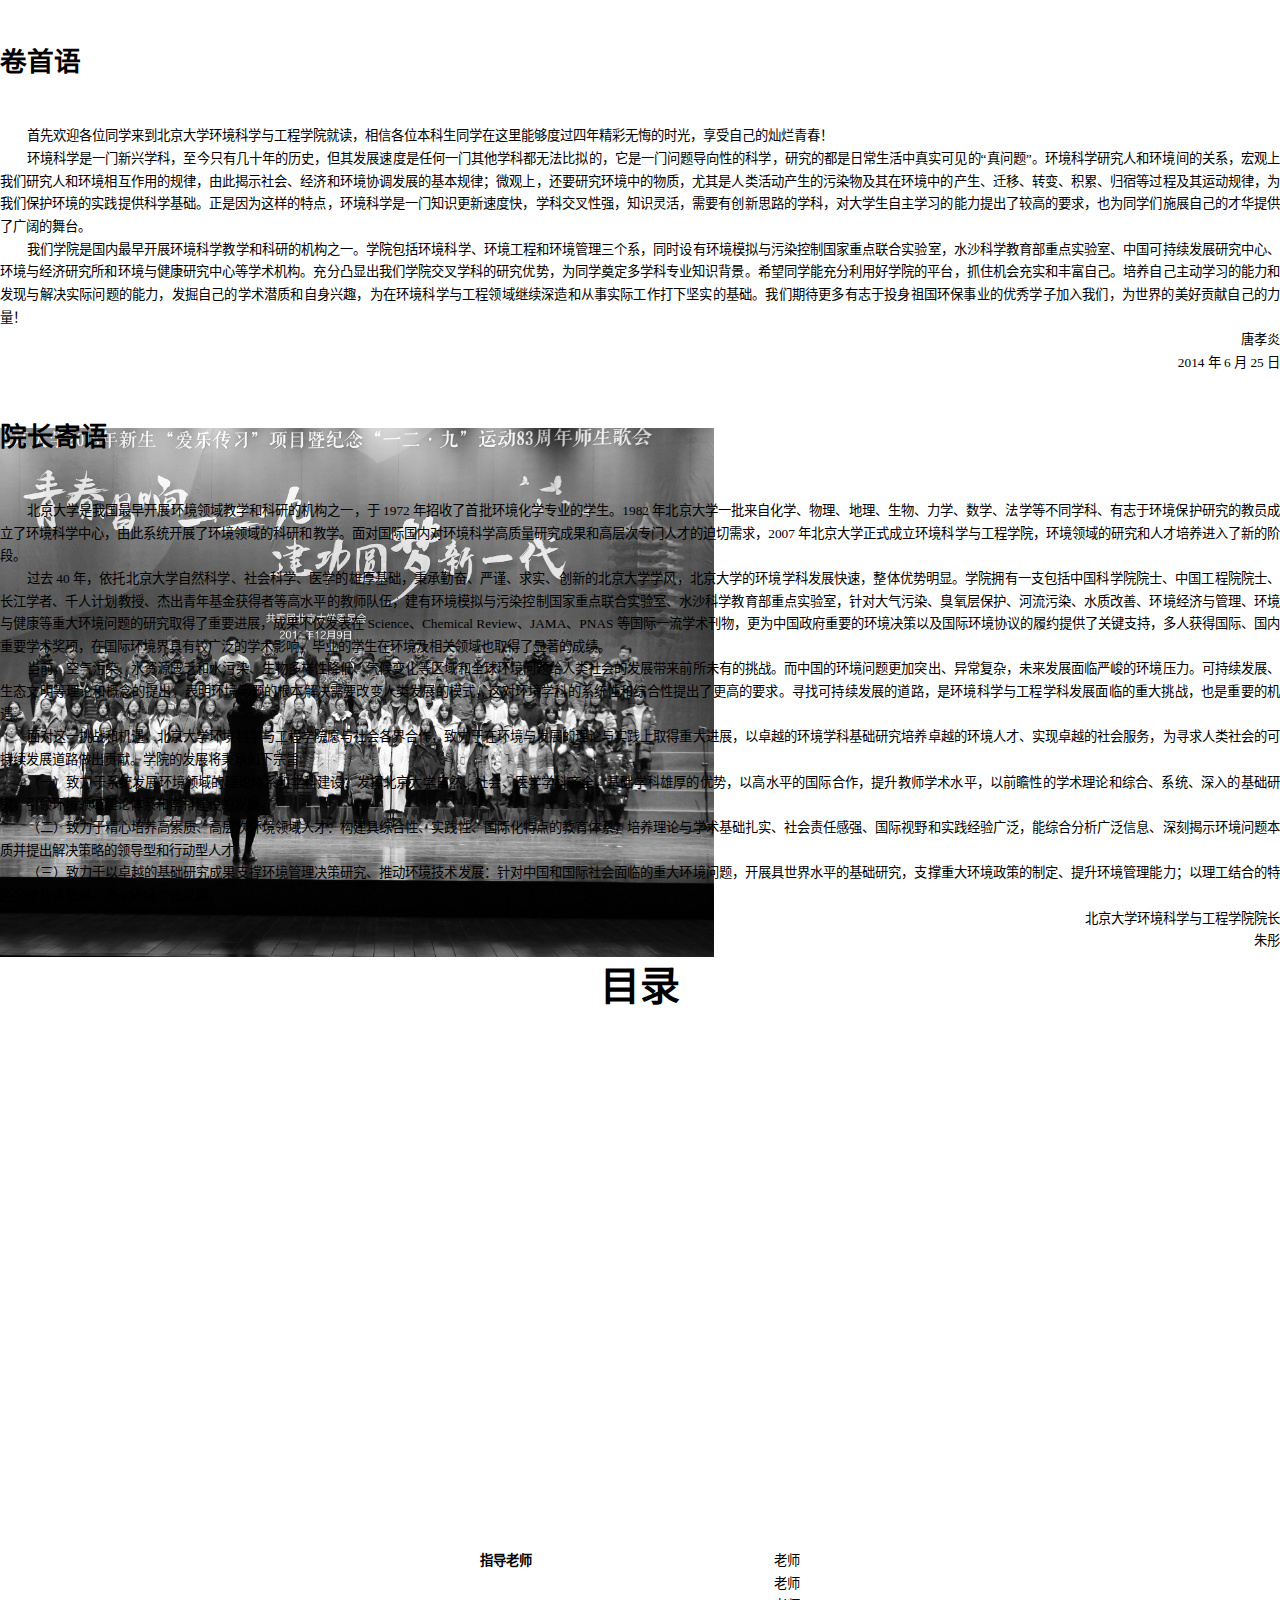
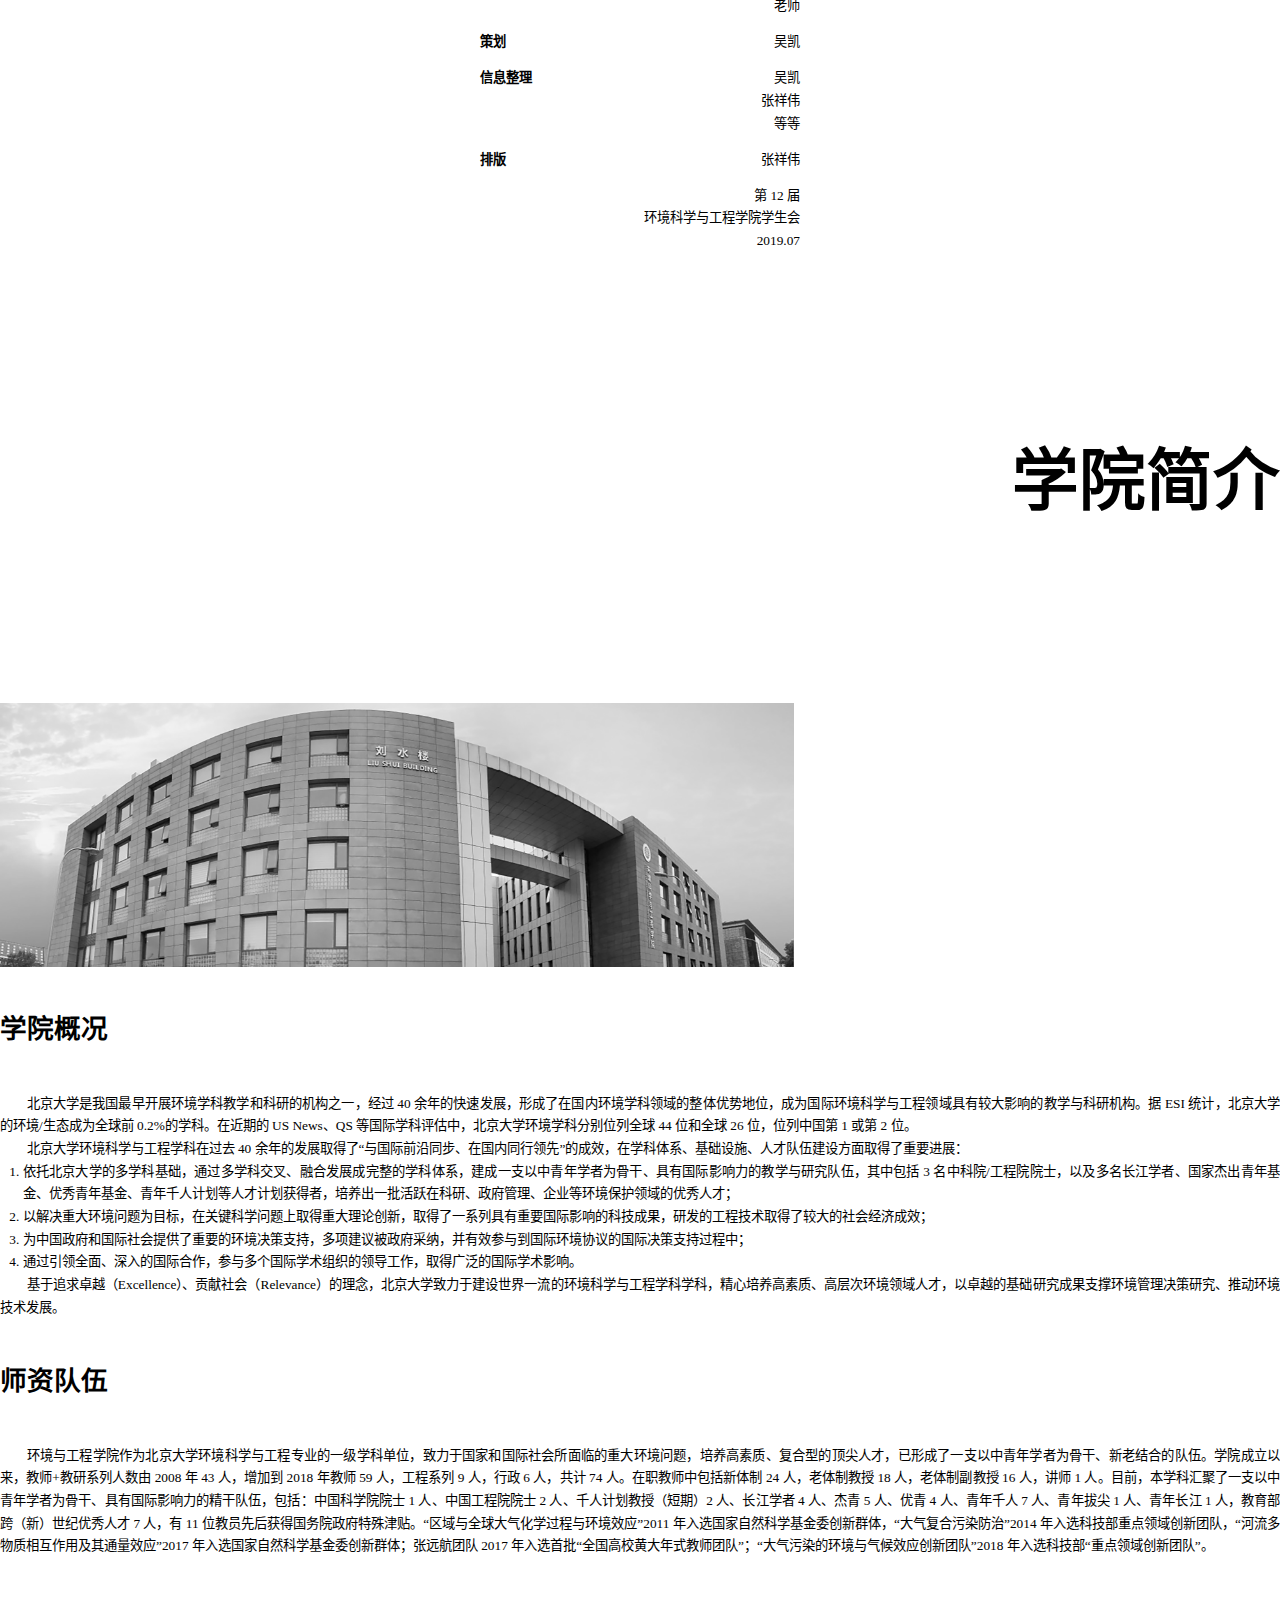
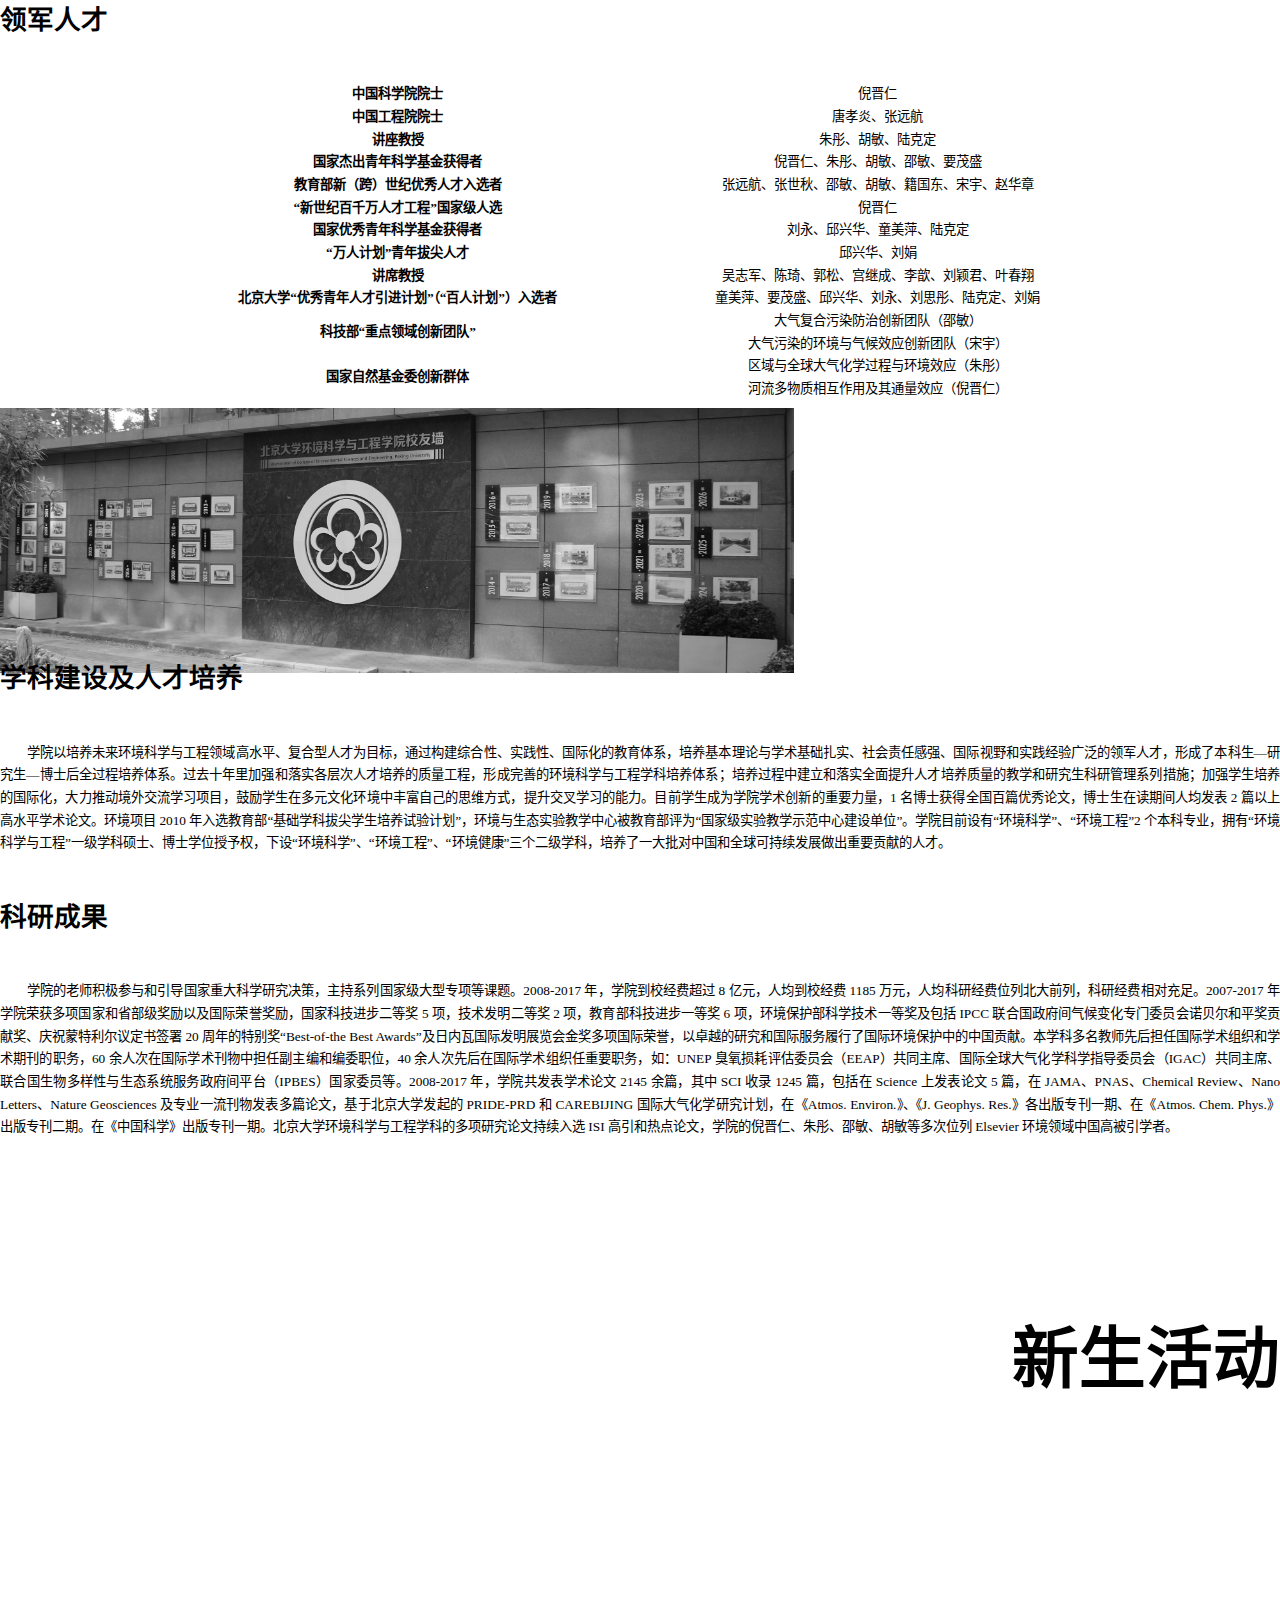
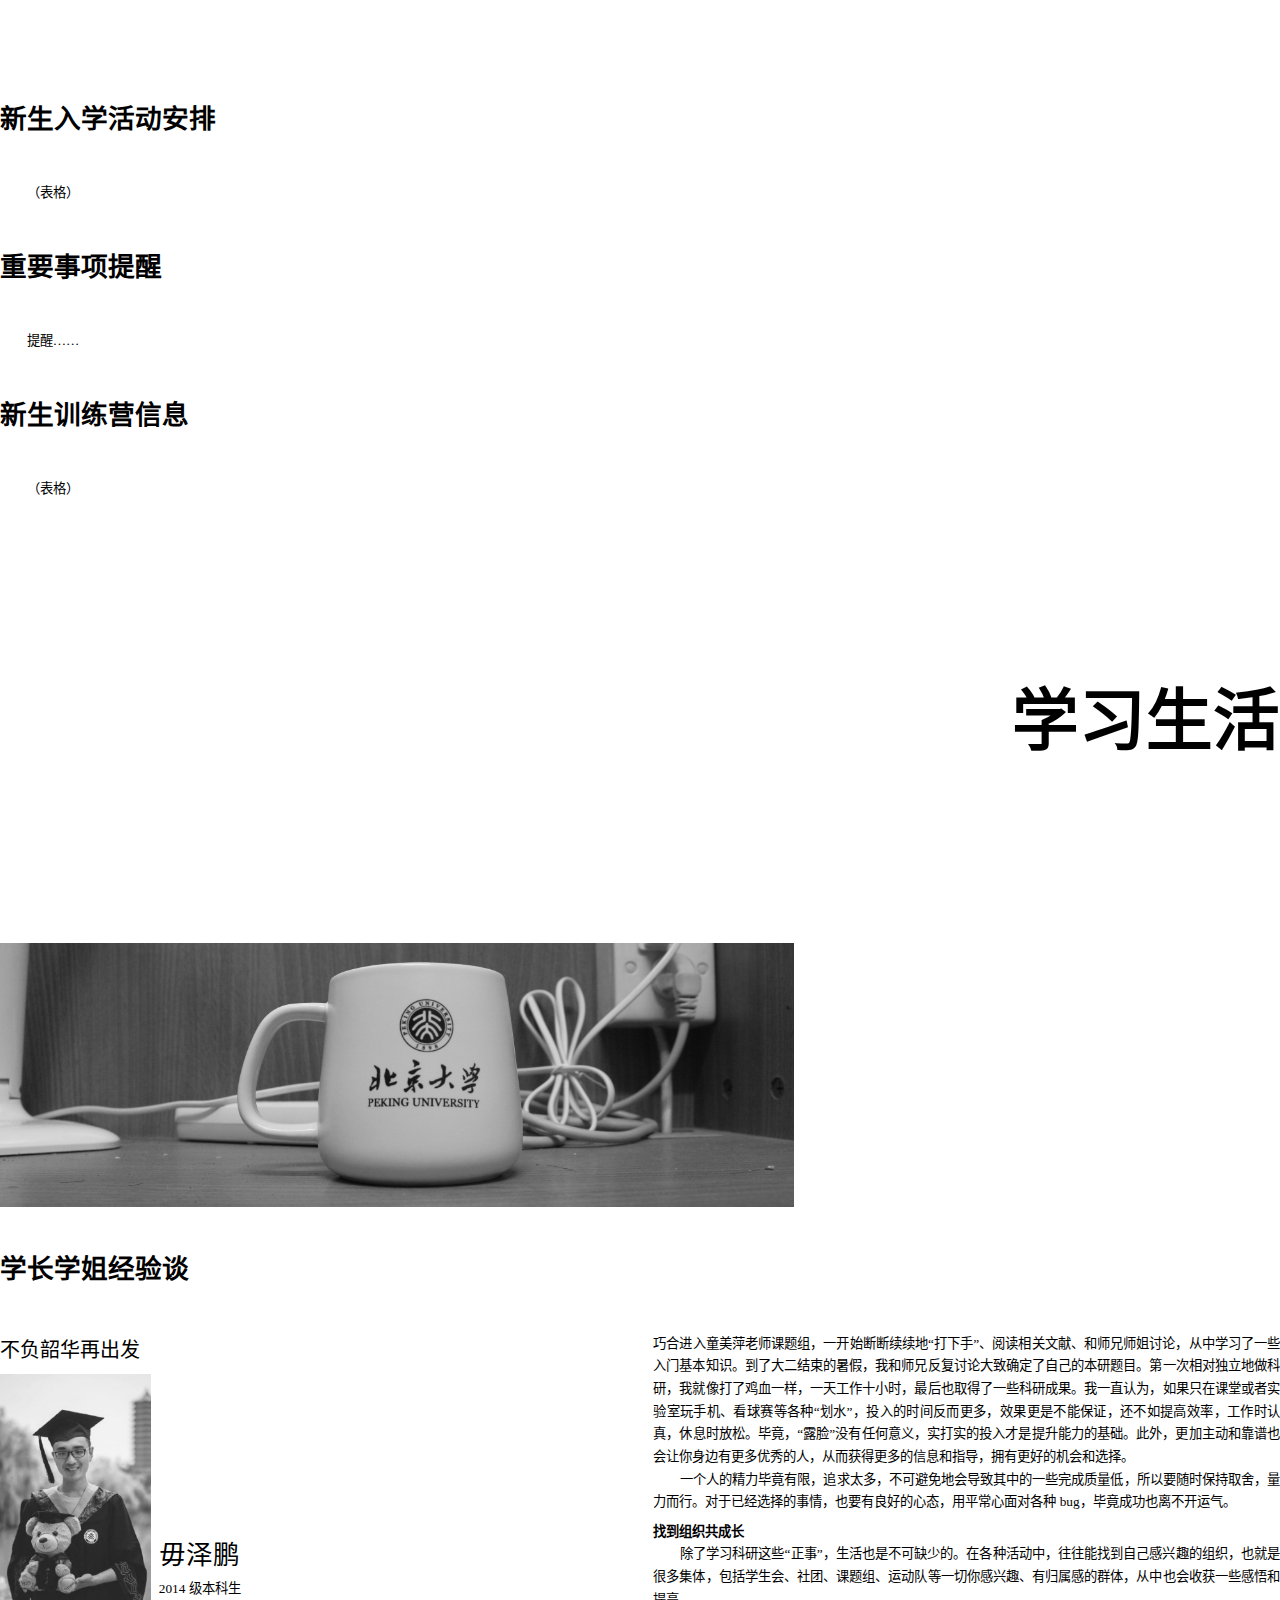
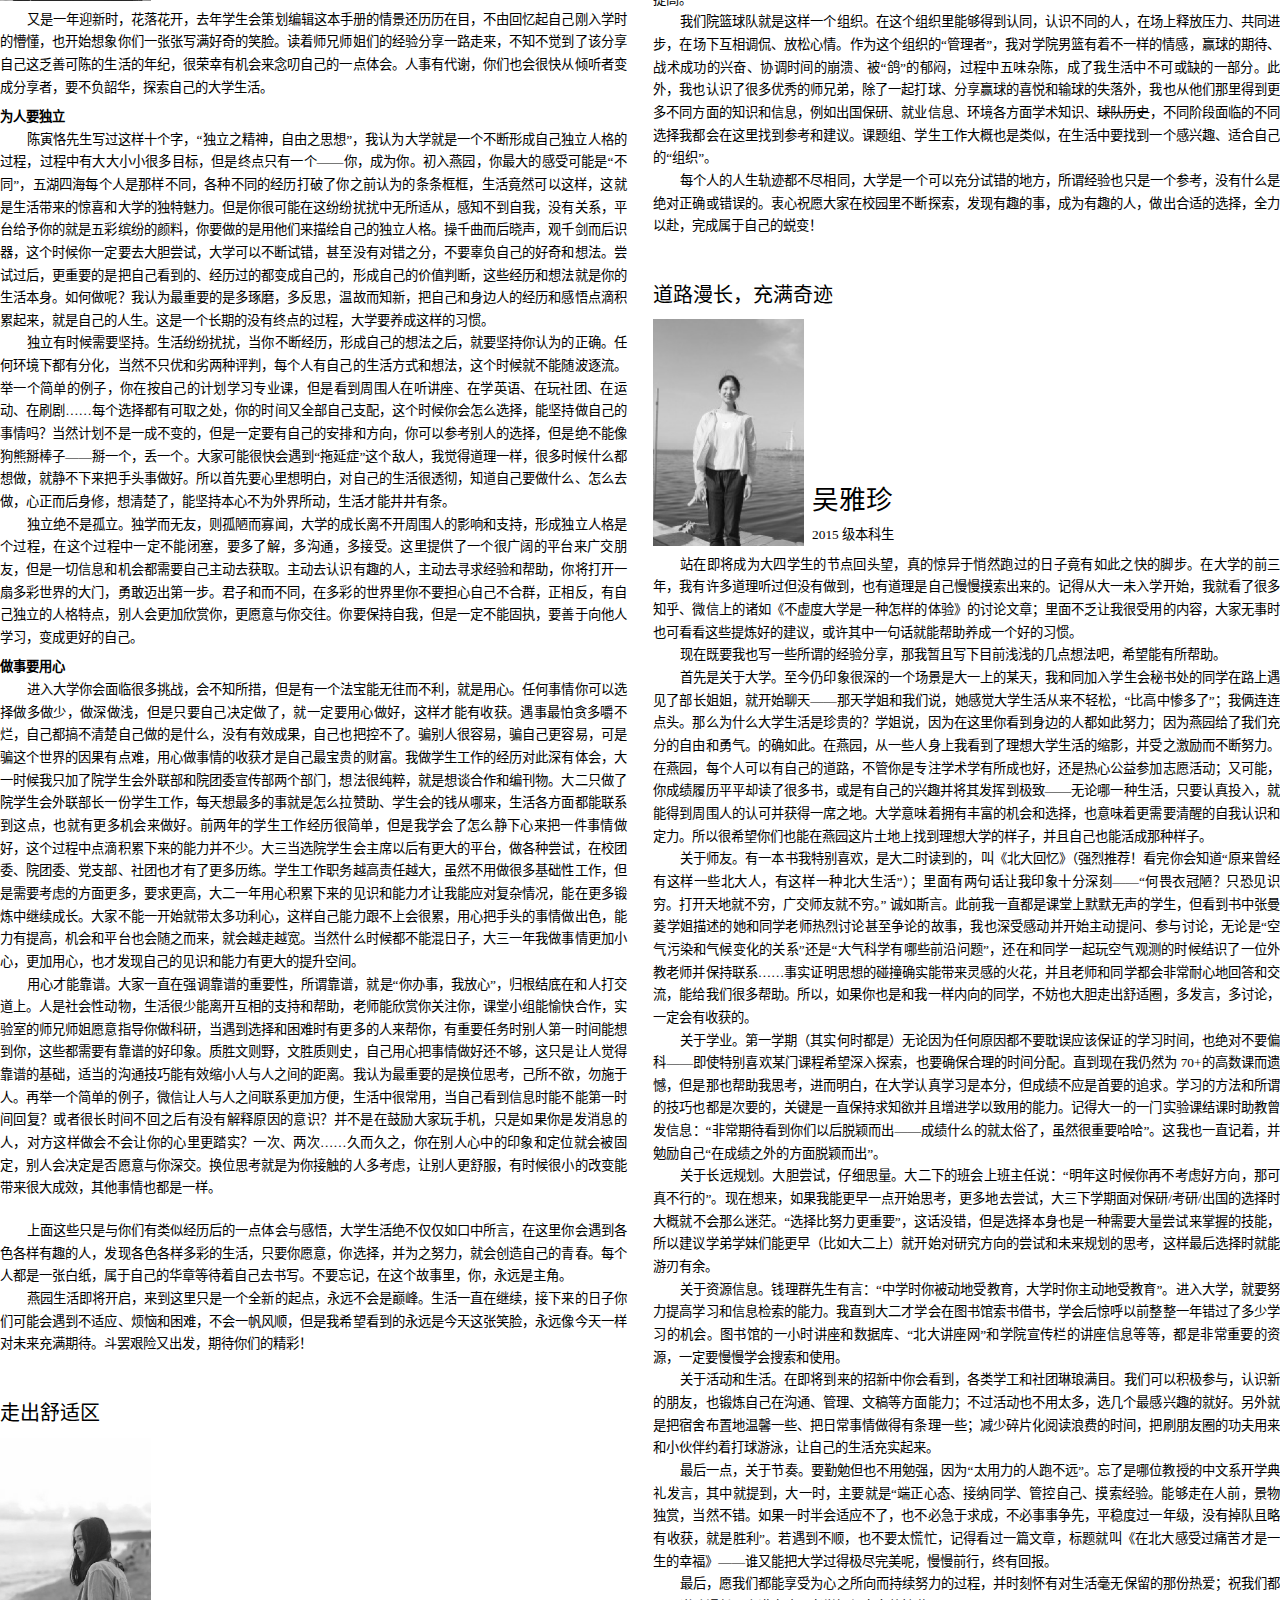
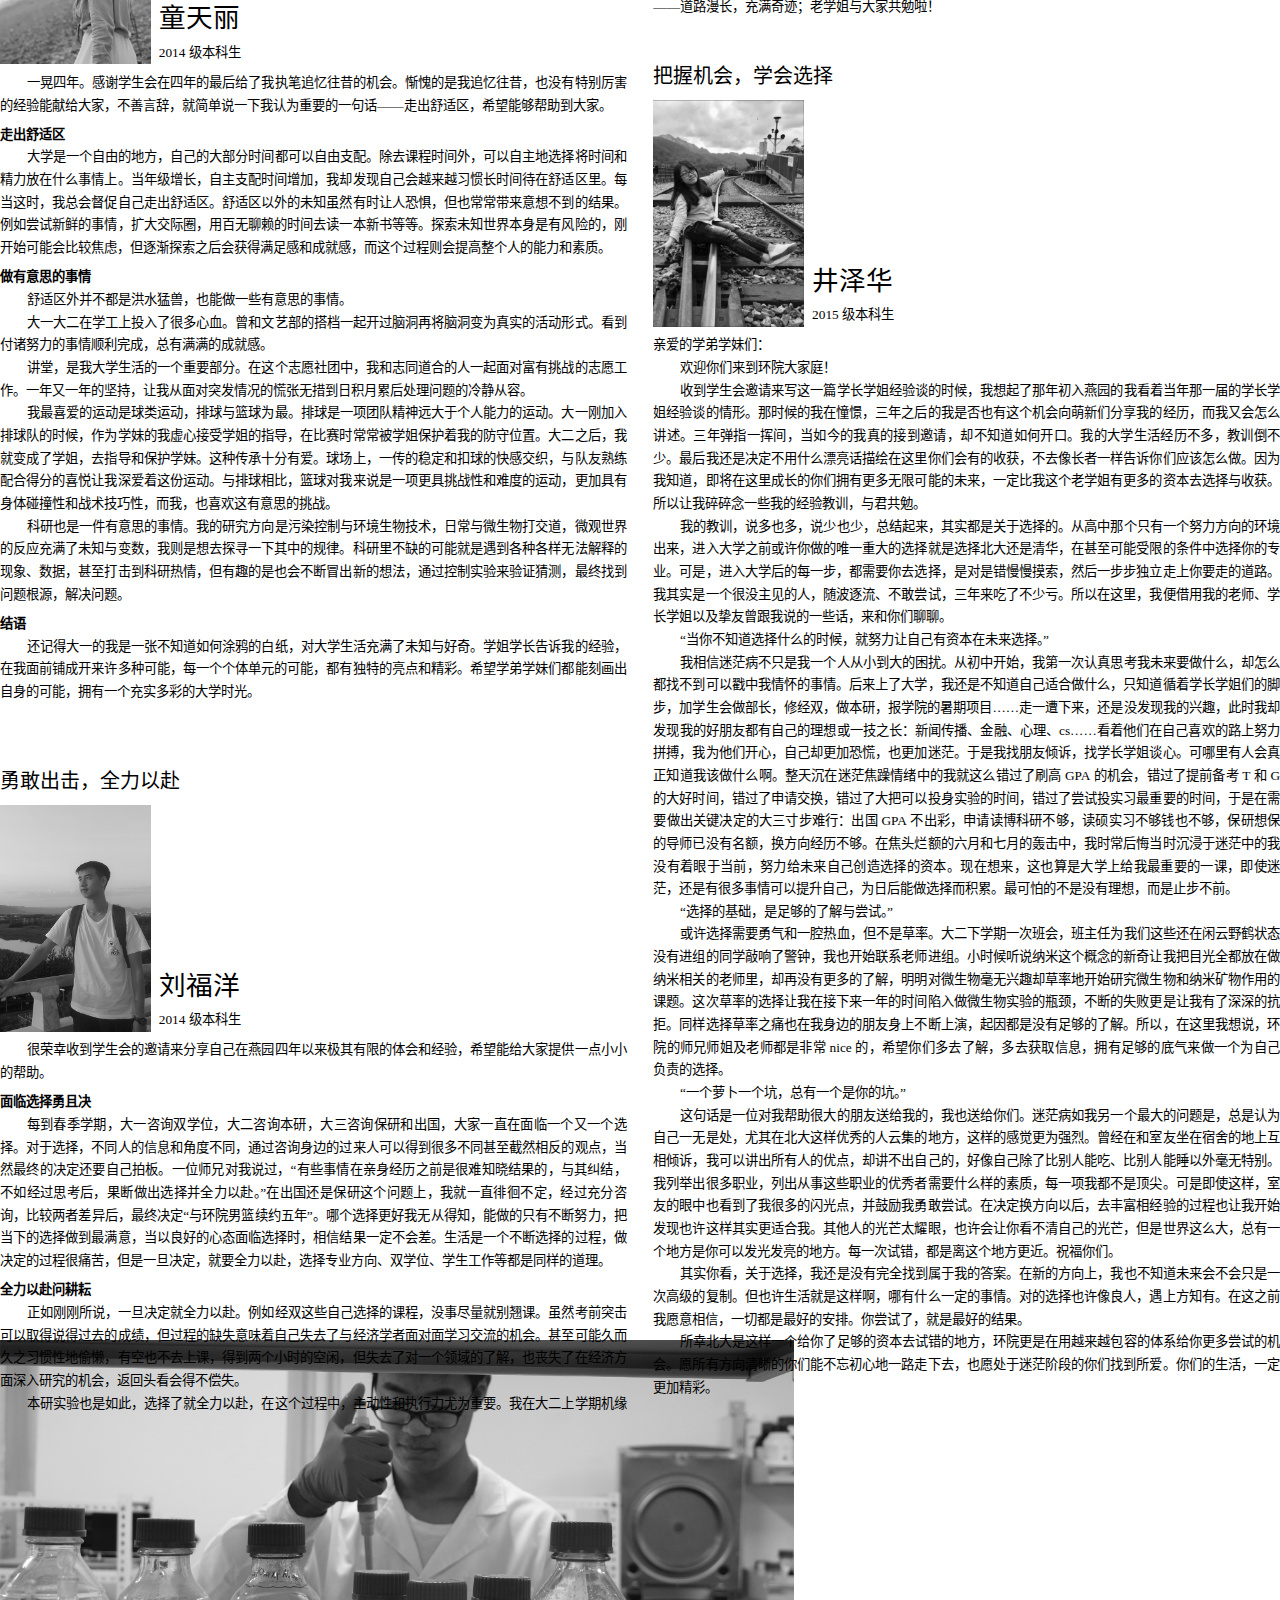
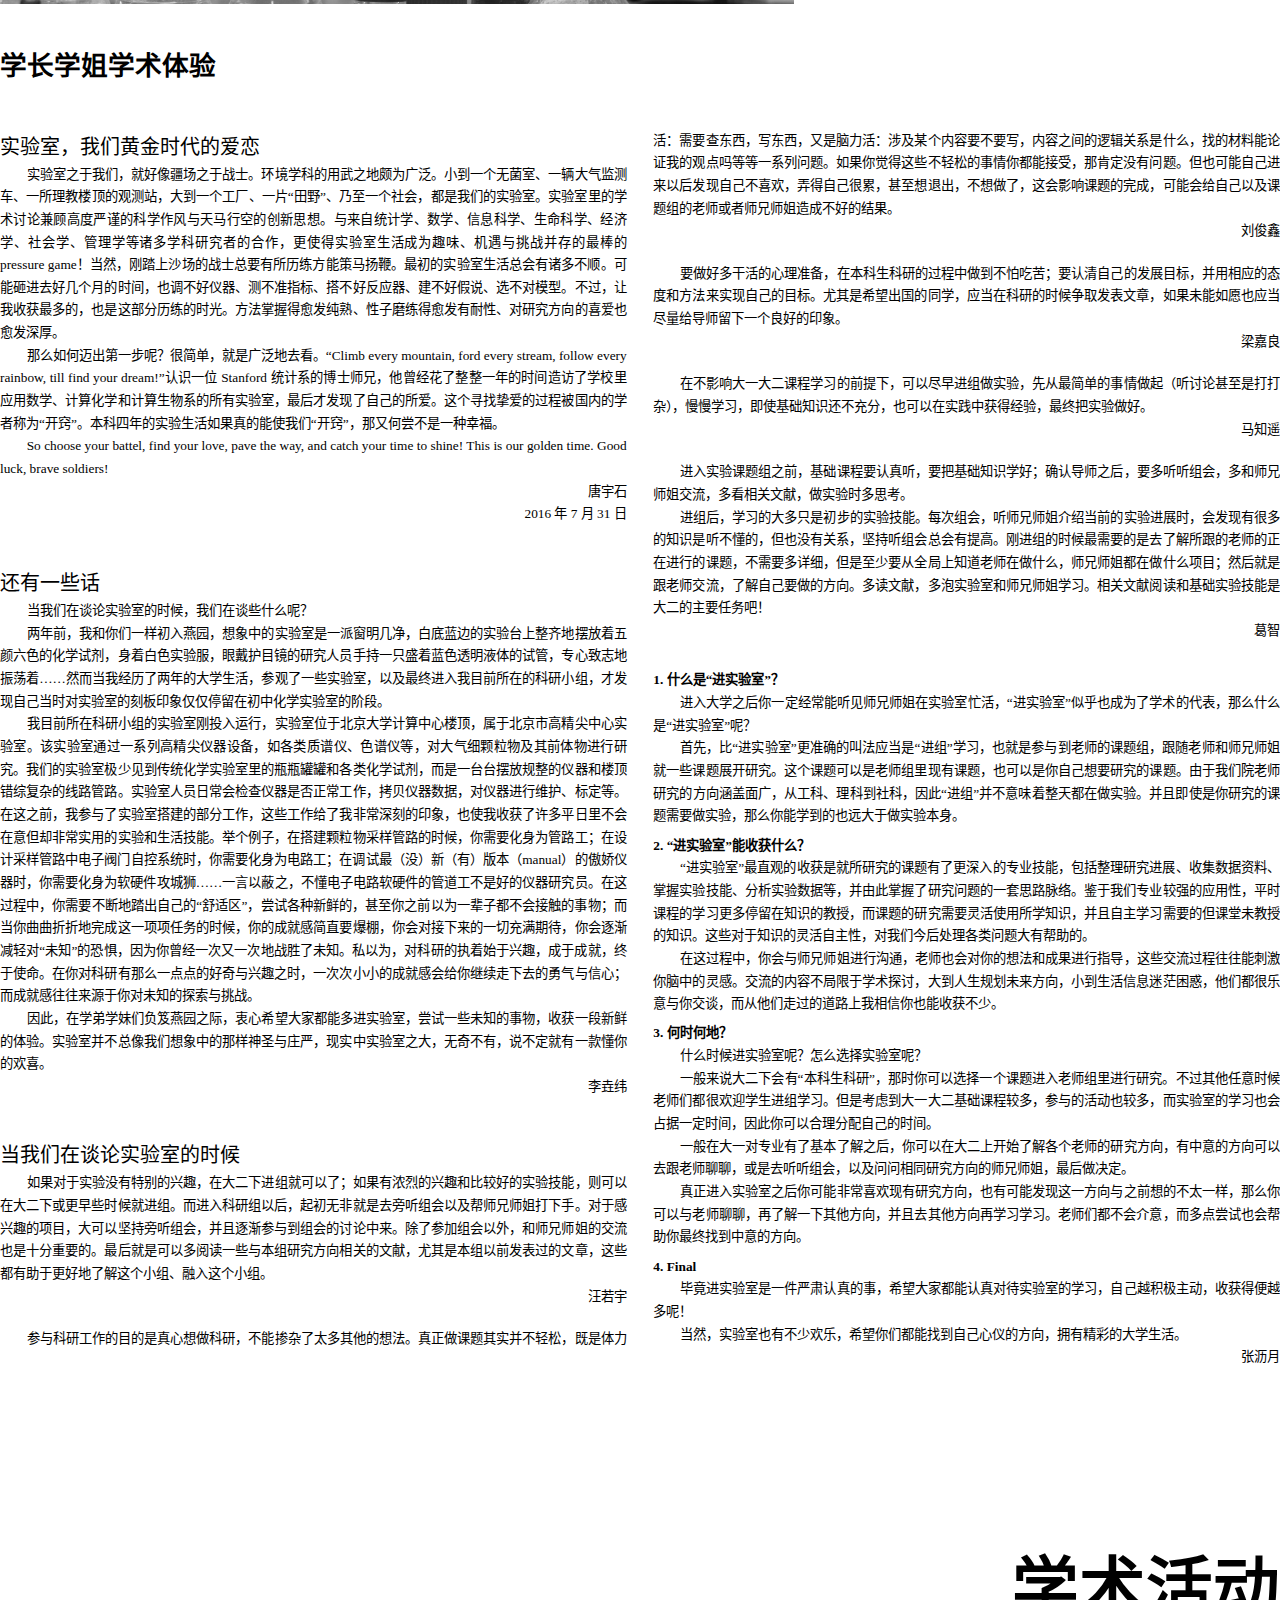
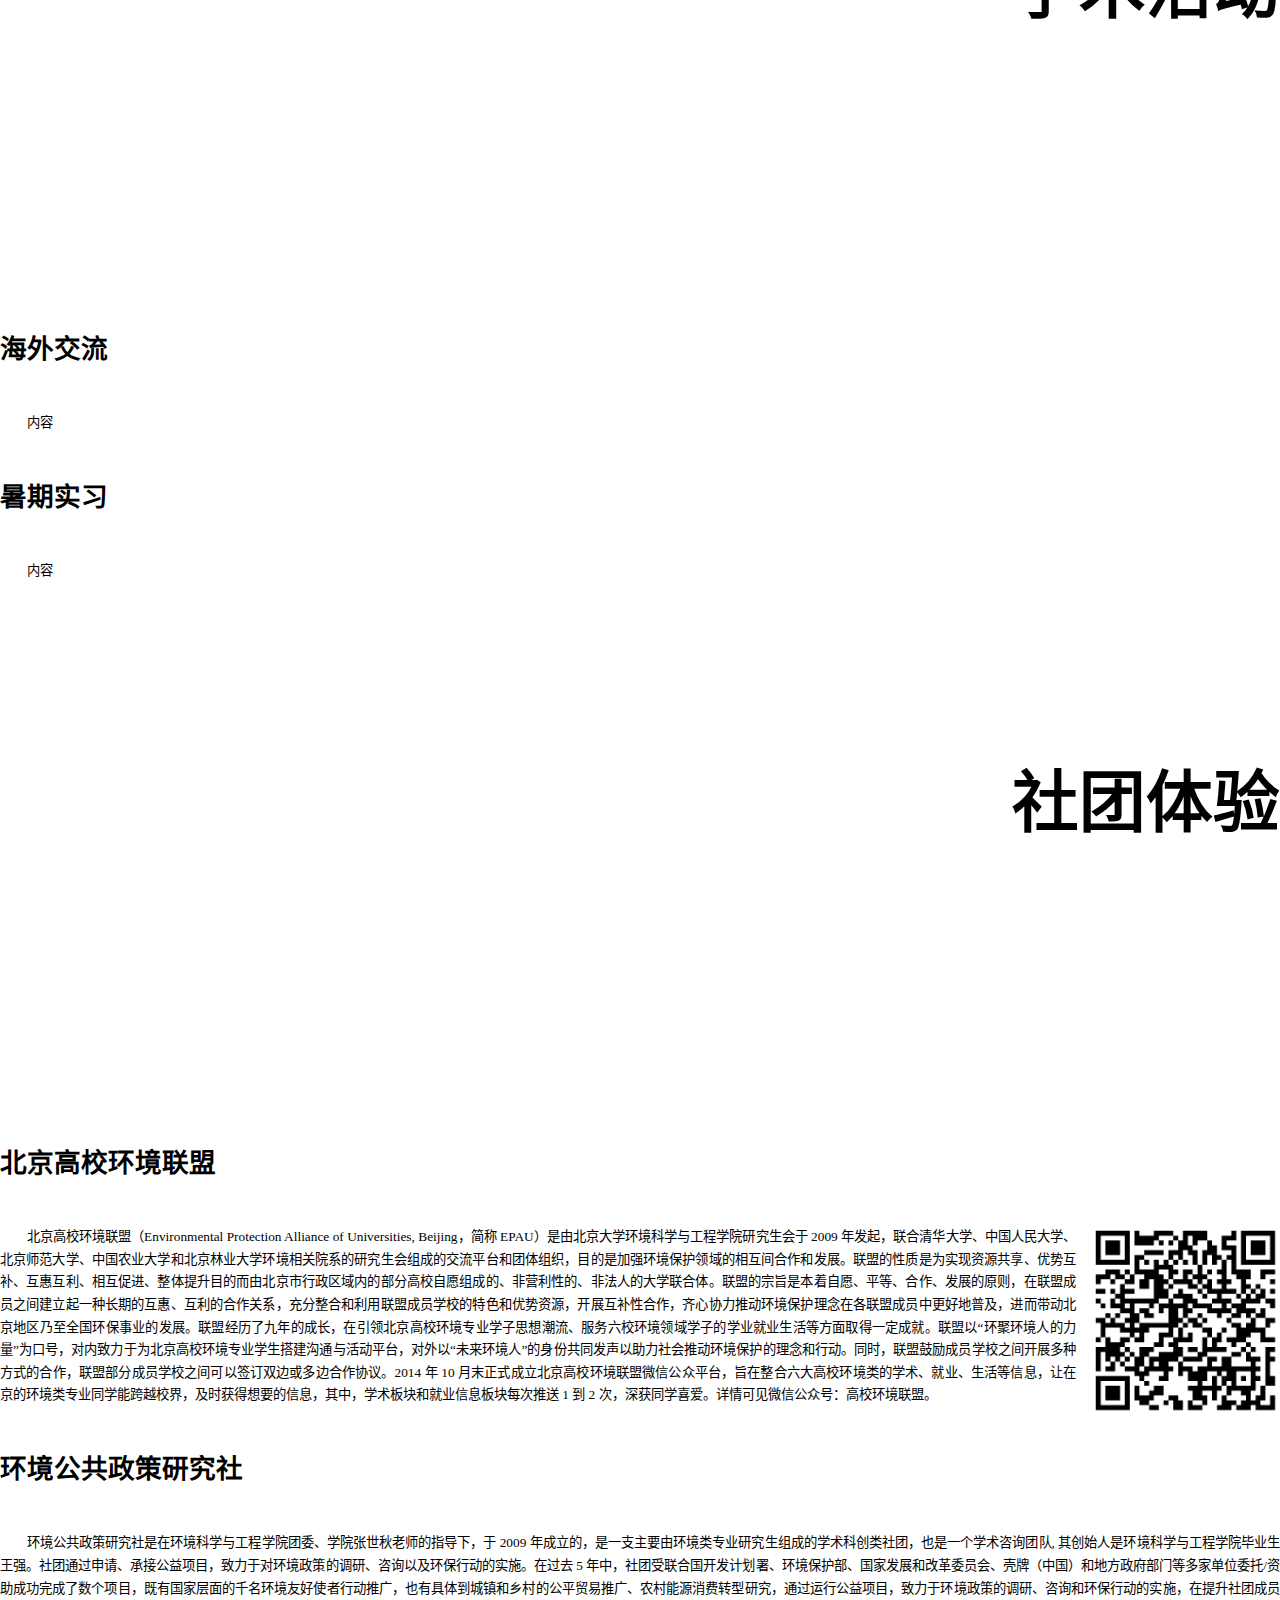
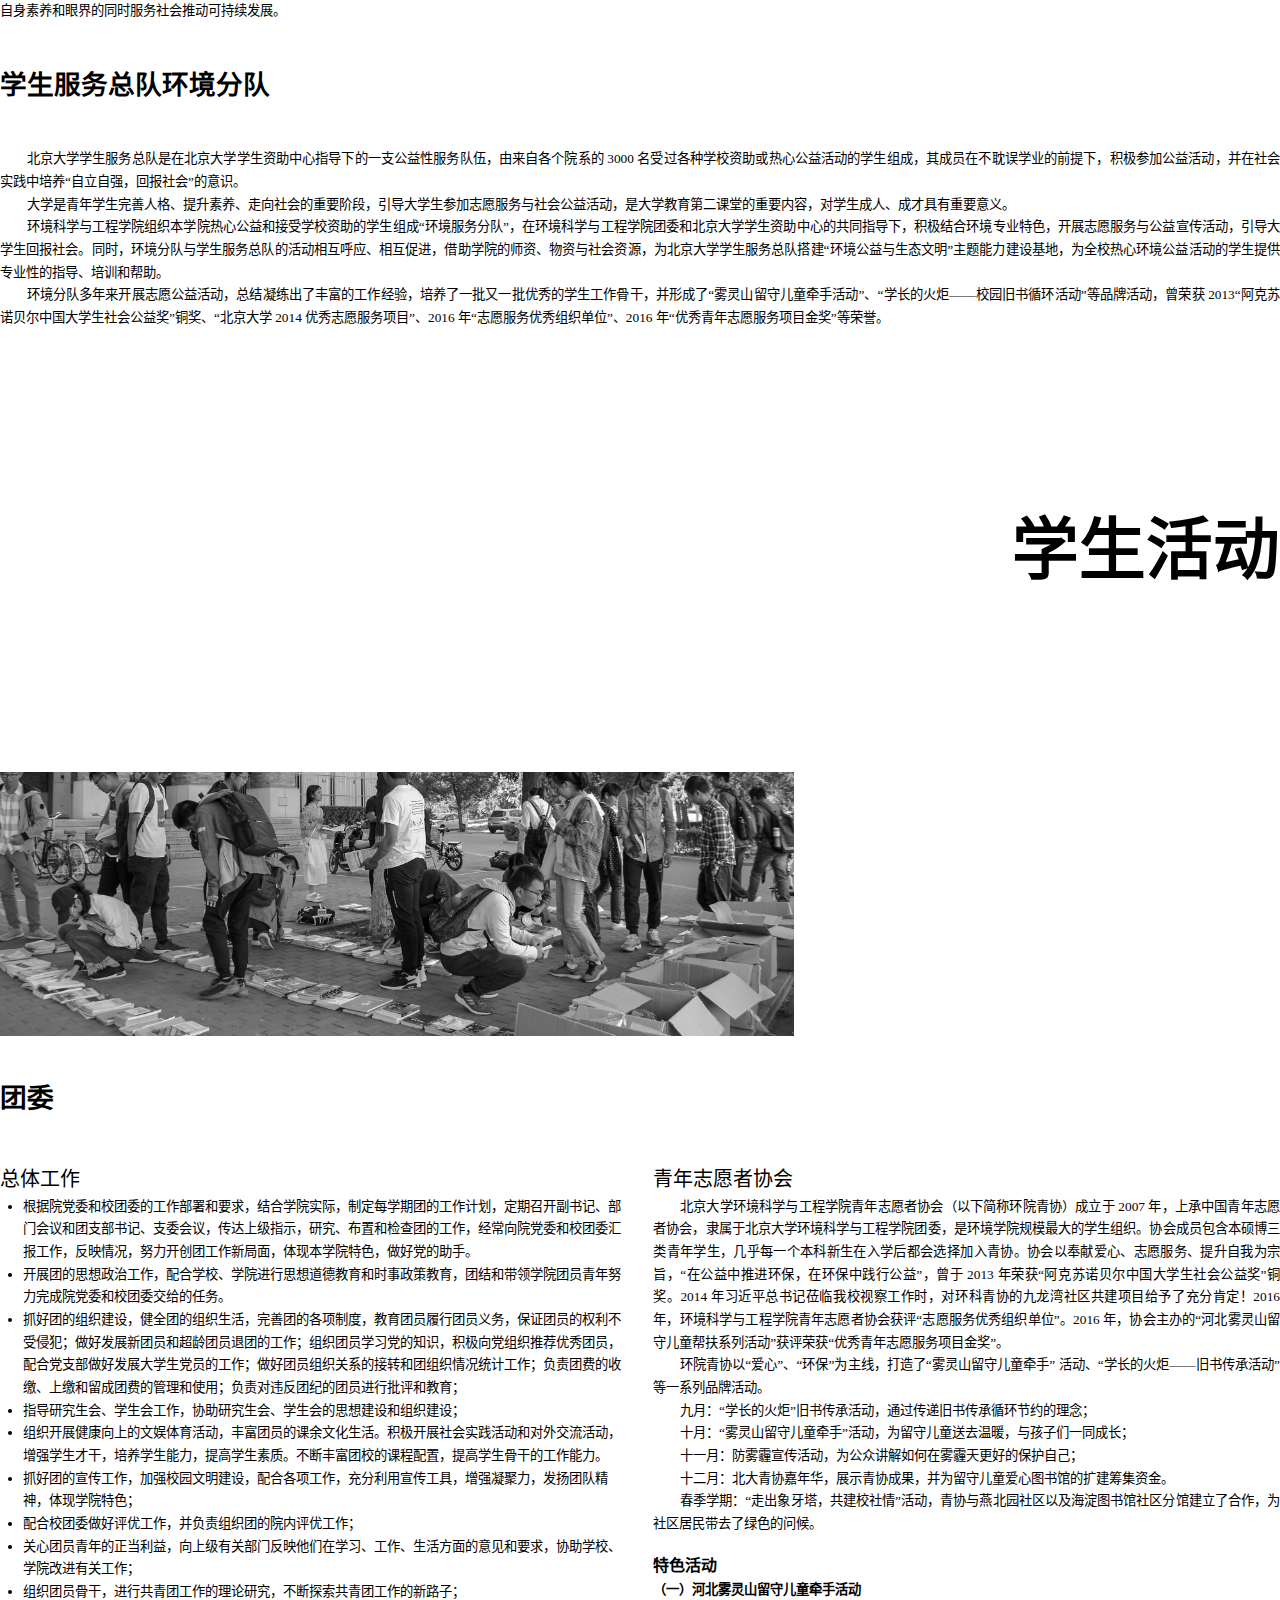
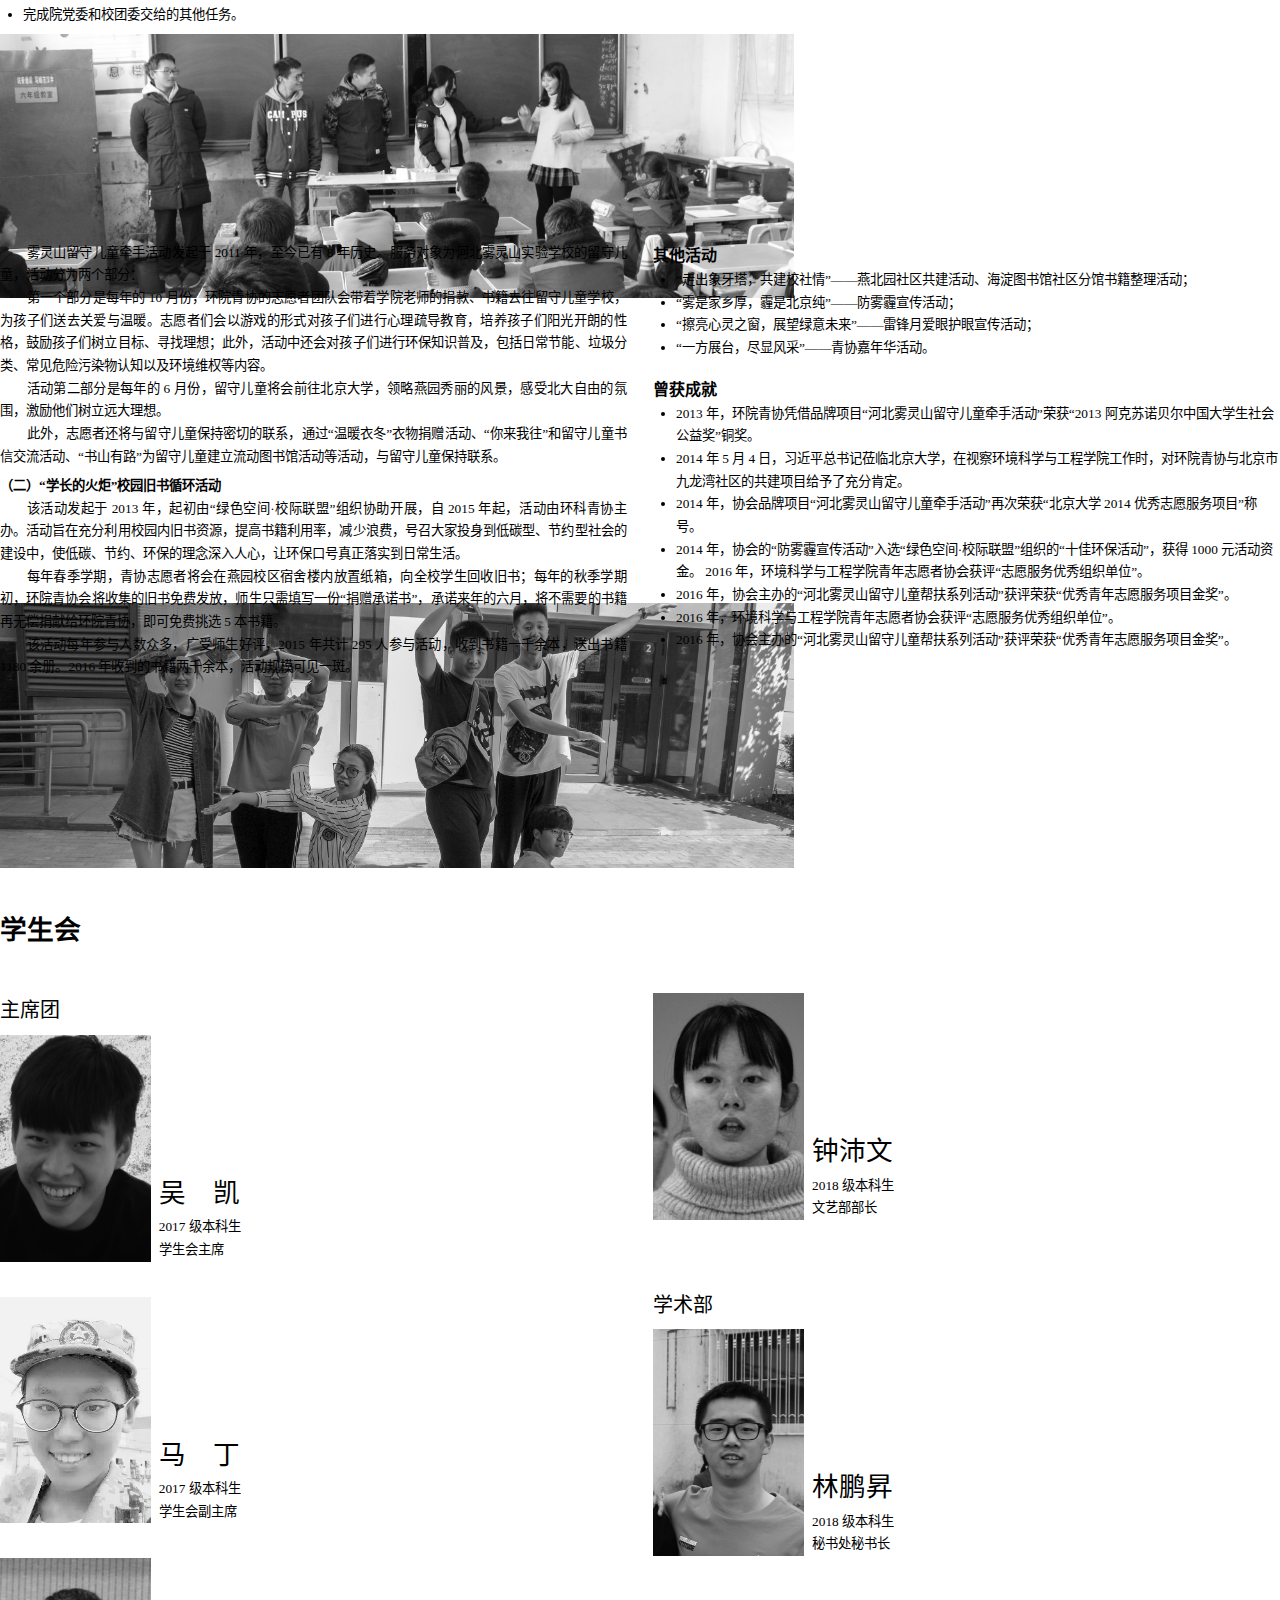
==== index.html @ 57e9b5b4 "2019-07-09" ====
<!DOCTYPE html>
<html lang="zh-cn" class="han-init">
    <head>
        <meta charset="utf-8"/>
        <meta name="viewport" content="width=device-width, minimum-scale=1.0, maximum-scale=1.0, user-scalable=no"/>
        <link rel="stylesheet" href="css/font.css"/>
        <link rel="stylesheet" href="css/page.css"/>
        <link rel="stylesheet" href="css/main.css"/>
        <script src="js/jquery/3.4.1/jquery.min.js"></script>
        <script src="js/main.js"></script>
        <script type="text/x-mathjax-config">
            MathJax.Ajax.config.path["mhchem"] = "js/mathjax-mhchem/3.3.2";
            MathJax.Hub.Config({
                tex2jax: {
                    inlineMath: [["$", "$"], ["\\(", "\\)"]],
                    displayMath: [["$$", "$$"], ["\\[", "\\]"]],
                    processEscapes: true,
                },
                TeX: {
                    extensions: ["[mhchem]/mhchem.js"]
                },
                showMathMenu: false,
                CommonHTML: {
                    minScaleAdjust: 50
                },
                SVG: {
                    // useGlobalCache: false,
                    scale: 87,
                    blacker: 0,
                    undefinedFamily: "SongTi"
                }
            });
        </script>
        <script src="js/mathjax/2.7.5/MathJax.js?config=TeX-AMS_SVG"></script>
        <title>2019 环院直通车</title>
    </head>
    <body>
        <article class="font-fang-song">
            <h2 id="head-juan-shou-yu" class="no-toc">卷首语</h2>
            <p>首先欢迎各位同学来到北京大学环境科学与工程学院就读，相信各位本科生同学在这里能够度过四年精彩无悔的时光，享受自己的灿烂青春！</p>
            <p>环境科学是一门新兴学科，至今只有几十年的历史，但其发展速度是任何一门其他学科都无法比拟的，它是一门问题导向性的科学，研究的都是日常生活中真实可见的“真问题”。环境科学研究人和环境间的关系，宏观上我们研究人和环境相互作用的规律，由此揭示社会、经济和环境协调发展的基本规律；微观上，还要研究环境中的物质，尤其是人类活动产生的污染物及其在环境中的产生、迁移、转变、积累、归宿等过程及其运动规律，为我们保护环境的实践提供科学基础。正是因为这样的特点，环境科学是一门知识更新速度快，学科交叉性强，知识灵活，需要有创新思路的学科，对大学生自主学习的能力提出了较高的要求，也为同学们施展自己的才华提供了广阔的舞台。</p>
            <p>我们学院是国内最早开展环境科学教学和科研的机构之一。学院包括环境科学、环境工程和环境管理三个系，同时设有环境模拟与污染控制国家重点联合实验室，水沙科学教育部重点实验室、中国可持续发展研究中心、环境与经济研究所和环境与健康研究中心等学术机构。充分凸显出我们学院交叉学科的研究优势，为同学奠定多学科专业知识背景。希望同学能充分利用好学院的平台，抓住机会充实和丰富自己。培养自己主动学习的能力和发现与解决实际问题的能力，发掘自己的学术潜质和自身兴趣，为在环境科学与工程领域继续深造和从事实际工作打下坚实的基础。我们期待更多有志于投身祖国环保事业的优秀学子加入我们，为世界的美好贡献自己的力量！</p>
            <p class="at-r">唐孝炎</p>
            <p class="at-r">2014年6月25日</p>
        </article>
        <article class="font-fang-song">
            <h2 class="no-toc">院长寄语</h2>
            <p>北京大学是我国最早开展环境领域教学和科研的机构之一，于1972年招收了首批环境化学专业的学生。1982年北京大学一批来自化学、物理、地理、生物、力学、数学、法学等不同学科、有志于环境保护研究的教员成立了环境科学中心，由此系统开展了环境领域的科研和教学。面对国际国内对环境科学高质量研究成果和高层次专门人才的迫切需求，2007年北京大学正式成立环境科学与工程学院，环境领域的研究和人才培养进入了新的阶段。</p>
            <p>过去40年，依托北京大学自然科学、社会科学、医学的雄厚基础，秉承勤奋、严谨、求实、创新的北京大学学风，北京大学的环境学科发展快速，整体优势明显。学院拥有一支包括中国科学院院士、中国工程院院士、长江学者、千人计划教授、杰出青年基金获得者等高水平的教师队伍，建有环境模拟与污染控制国家重点联合实验室、水沙科学教育部重点实验室，针对大气污染、臭氧层保护、河流污染、水质改善、环境经济与管理、环境与健康等重大环境问题的研究取得了重要进展，成果不仅发表在Science、Chemical Review、JAMA、PNAS等国际一流学术刊物，更为中国政府重要的环境决策以及国际环境协议的履约提供了关键支持，多人获得国际、国内重要学术奖项，在国际环境界具有较广泛的学术影响，毕业的学生在环境及相关领域也取得了显著的成绩。</p>
            <p>当前，空气污染、水资源匮乏和水污染、生物多样性降低、气候变化等区域和全球环境问题给人类社会的发展带来前所未有的挑战。而中国的环境问题更加突出、异常复杂，未来发展面临严峻的环境压力。可持续发展、生态文明等理论和概念的提出，表明环境问题的根本解决需要改变人类发展的模式，这对环境学科的系统性和综合性提出了更高的要求。寻找可持续发展的道路，是环境科学与工程学科发展面临的重大挑战，也是重要的机遇。</p>
            <p>面对这一挑战和机遇，北京大学环境科学与工程学院愿与社会各界合作，致力于在环境与发展的理论与实践上取得重大进展，以卓越的环境学科基础研究培养卓越的环境人才、实现卓越的社会服务，为寻求人类社会的可持续发展道路做出贡献。学院的发展将秉承如下宗旨:</p>
            <p>（一）致力于系统发展环境领域的理论体系和学科建设：发挥北京大学自然、社会、医学学科齐全，基础学科雄厚的优势，以高水平的国际合作，提升教师学术水平，以前瞻性的学术理论和综合、系统、深入的基础研究，引领环境领域理论体系和学科建设的发展。</p>
            <p>（二）致力于精心培养高素质、高层次环境领域人才：构建具综合性、实践性、国际化特点的教育体系，培养理论与学术基础扎实、社会责任感强、国际视野和实践经验广泛，能综合分析广泛信息、深刻揭示环境问题本质并提出解决策略的领导型和行动型人才。</p>
            <p>（三）致力于以卓越的基础研究成果支撑环境管理决策研究、推动环境技术发展：针对中国和国际社会面临的重大环境问题，开展具世界水平的基础研究，支撑重大环境政策的制定、提升环境管理能力；以理工结合的特色突破技术瓶颈、推动环境产业发展。</p>
            <p class="at-r">北京大学环境科学与工程学院院长</p>
            <p class="at-r">朱彤</p>
        </article>
        <article class="toc">
            <div class="tocTitle">目录</div>
            <ul class="tocMain"></ul>
            <table class="tocAuthors">
                <tbody>
                    <tr><th rowspan="3">指导老师</th><td>老师</td></tr>
                    <tr><td>老师</td></tr>
                    <tr><td>老师</td></tr>
                    <tr></tr>
                    <tr><th>策划</th><td>吴凯</td></tr>
                    <tr></tr>
                    <tr><th rowspan="3">信息整理</th><td>吴凯</td></tr>
                    <tr><td>张祥伟</td></tr>
                    <tr><td>等等</td></tr>
                    <tr></tr>
                    <tr><th>排版</th><td>张祥伟</td></tr>
                    <tr></tr>
                    <tr><td colspan="2">第12届</td></tr>
                    <tr><td colspan="2">环境科学与工程学院学生会</td></tr>
                    <tr><td colspan="2">2019.07</td></tr>
                </tbody>
            </table>
        </article>
        <h1>学院简介</h1>
        <article>
            <div class="fullImage fullImageTop" style="background-image: url(images/head-xue-yuan-gai-kuang.jpg)"></div>
            <h2>学院概况</h2>
            <p>北京大学是我国最早开展环境学科教学和科研的机构之一，经过40余年的快速发展，形成了在国内环境学科领域的整体优势地位，成为国际环境科学与工程领域具有较大影响的教学与科研机构。据ESI统计，北京大学的环境/生态成为全球前0.2%的学科。在近期的US News、QS等国际学科评估中，北京大学环境学科分别位列全球44位和全球26位，位列中国第1或第2位。</p>
            <p>北京大学环境科学与工程学科在过去40余年的发展取得了“与国际前沿同步、在国内同行领先”的成效，在学科体系、基础设施、人才队伍建设方面取得了重要进展：</p>
            <ol>
                <li>依托北京大学的多学科基础，通过多学科交叉、融合发展成完整的学科体系，建成一支以中青年学者为骨干、具有国际影响力的教学与研究队伍，其中包括3名中科院/工程院院士，以及多名长江学者、国家杰出青年基金、优秀青年基金、青年千人计划等人才计划获得者，培养出一批活跃在科研、政府管理、企业等环境保护领域的优秀人才；</li>
            <li>以解决重大环境问题为目标，在关键科学问题上取得重大理论创新，取得了一系列具有重要国际影响的科技成果，研发的工程技术取得了较大的社会经济成效；</li>
            <li>为中国政府和国际社会提供了重要的环境决策支持，多项建议被政府采纳，并有效参与到国际环境协议的国际决策支持过程中；</li>
            <li>通过引领全面、深入的国际合作，参与多个国际学术组织的领导工作，取得广泛的国际学术影响。</li>
            </ol>
            <p>基于追求卓越（Excellence）、贡献社会（Relevance）的理念，北京大学致力于建设世界一流的环境科学与工程学科学科，精心培养高素质、高层次环境领域人才，以卓越的基础研究成果支撑环境管理决策研究、推动环境技术发展。</p>
        </article>
        <article>
            <h2 class="no-break-before">师资队伍</h2>
            <p>环境与工程学院作为北京大学环境科学与工程专业的一级学科单位，致力于国家和国际社会所面临的重大环境问题，培养高素质、复合型的顶尖人才，已形成了一支以中青年学者为骨干、新老结合的队伍。学院成立以来，教师+教研系列人数由2008年43人，增加到2018年教师59人，工程系列9人，行政6人，共计74人。在职教师中包括新体制24人，老体制教授18人，老体制副教授16人，讲师1人。目前，本学科汇聚了一支以中青年学者为骨干、具有国际影响力的精干队伍，包括：中国科学院院士1人、中国工程院院士2人、千人计划教授（短期）2人、长江学者4人、杰青5人、优青4人、青年千人7人、青年拔尖1人、青年长江1人，教育部跨（新）世纪优秀人才7人，有11位教员先后获得国务院政府特殊津贴。“区域与全球大气化学过程与环境效应”2011年入选国家自然科学基金委创新群体，“大气复合污染防治”2014年入选科技部重点领域创新团队，“河流多物质相互作用及其通量效应”2017年入选国家自然科学基金委创新群体；张远航团队2017年入选首批“全国高校黄大年式教师团队”；“大气污染的环境与气候效应创新团队”2018年入选科技部“重点领域创新团队”。</p>
        </article>
        <article>
            <h2 class="no-break-before">领军人才</h2>
            <table class="listTable">
                <tbody>
                    <tr><th>中国科学院院士</th><td>倪晋仁</td></tr>
                    <tr><th>中国工程院院士</th><td>唐孝炎、张远航</td></tr>
                    <tr><th>讲座教授</th><td>朱彤、胡敏、陆克定</td></tr>
                    <tr><th>国家杰出青年科学基金获得者</th><td>倪晋仁、朱彤、胡敏、邵敏、要茂盛</td></tr>
                    <tr><th>教育部新（跨）世纪优秀人才入选者</th><td>张远航、张世秋、邵敏、胡敏、籍国东、宋宇、赵华章</td></tr>
                    <tr><th>“新世纪百千万人才工程”国家级人选</th><td>倪晋仁</td></tr>
                    <tr><th>国家优秀青年科学基金获得者</th><td>刘永、邱兴华、童美萍、陆克定</td></tr>
                    <tr><th>“万人计划”青年拔尖人才</th><td>邱兴华、刘娟</td></tr>
                    <tr><th>讲席教授</th><td>吴志军、陈琦、郭松、宫继成、李歆、刘颖君、叶春翔</td></tr>
                    <tr><th>北京大学“优秀青年人才引进计划”（“百人计划”）入选者</th><td>童美萍、要茂盛、邱兴华、刘永、刘思彤、陆克定、刘娟</td></tr>
                    <tr><th>科技部“重点领域创新团队”</th><td>大气复合污染防治创新团队（邵敏）<br>大气污染的环境与气候效应创新团队（宋宇）</td></tr>
                    <tr><th>国家自然基金委创新群体</th><td>区域与全球大气化学过程与环境效应（朱彤）<br>河流多物质相互作用及其通量效应（倪晋仁）</td></tr>
                </tbody>
            </table>
            <div class="fullImage fullImageBottom" style="background-image: url(images/head-yuan-you-qiang.jpg)"></div>
        </article>
        <article>
            <h2>学科建设及人才培养</h2>
            <p>学院以培养未来环境科学与工程领域高水平、复合型人才为目标，通过构建综合性、实践性、国际化的教育体系，培养基本理论与学术基础扎实、社会责任感强、国际视野和实践经验广泛的领军人才，形成了本科生—研究生—博士后全过程培养体系。过去十年里加强和落实各层次人才培养的质量工程，形成完善的环境科学与工程学科培养体系；培养过程中建立和落实全面提升人才培养质量的教学和研究生科研管理系列措施；加强学生培养的国际化，大力推动境外交流学习项目，鼓励学生在多元文化环境中丰富自己的思维方式，提升交叉学习的能力。目前学生成为学院学术创新的重要力量，1名博士获得全国百篇优秀论文，博士生在读期间人均发表2篇以上高水平学术论文。环境项目2010年入选教育部“基础学科拔尖学生培养试验计划”，环境与生态实验教学中心被教育部评为“国家级实验教学示范中心建设单位”。学院目前设有“环境科学”、“环境工程”2个本科专业，拥有“环境科学与工程”一级学科硕士、博士学位授予权，下设“环境科学”、“环境工程”、“环境健康”三个二级学科，培养了一大批对中国和全球可持续发展做出重要贡献的人才。</p>
        </article>
        <article>
            <h2 class="no-break-before">科研成果</h2>
            <p>学院的老师积极参与和引导国家重大科学研究决策，主持系列国家级大型专项等课题。2008-2017年，学院到校经费超过8亿元，人均到校经费1185万元，人均科研经费位列北大前列，科研经费相对充足。2007-2017年学院荣获多项国家和省部级奖励以及国际荣誉奖励，国家科技进步二等奖5项，技术发明二等奖2项，教育部科技进步一等奖6项，环境保护部科学技术一等奖及包括IPCC联合国政府间气候变化专门委员会诺贝尔和平奖贡献奖、庆祝蒙特利尔议定书签署20周年的特别奖“Best-of-the Best Awards”及日内瓦国际发明展览会金奖多项国际荣誉，以卓越的研究和国际服务履行了国际环境保护中的中国贡献。本学科多名教师先后担任国际学术组织和学术期刊的职务，60余人次在国际学术刊物中担任副主编和编委职位，40余人次先后在国际学术组织任重要职务，如：UNEP臭氧损耗评估委员会（EEAP）共同主席、国际全球大气化学科学指导委员会（IGAC）共同主席、联合国生物多样性与生态系统服务政府间平台（IPBES）国家委员等。2008-2017年，学院共发表学术论文2145余篇，其中SCI收录1245篇，包括在Science上发表论文5篇，在JAMA、PNAS、Chemical Review、Nano Letters、Nature Geosciences及专业一流刊物发表多篇论文，基于北京大学发起的PRIDE-PRD和CAREBIJING国际大气化学研究计划，在《Atmos. Environ.》、《J. Geophys. Res.》各出版专刊一期、在《Atmos. Chem. Phys.》出版专刊二期。在《中国科学》出版专刊一期。北京大学环境科学与工程学科的多项研究论文持续入选ISI高引和热点论文，学院的倪晋仁、朱彤、邵敏、胡敏等多次位列Elsevier环境领域中国高被引学者。</p>
        </article>
        <h1>新生活动</h1>
        <article>
            <h2>新生入学活动安排</h2>
            <p>（表格）</p>
        </article>
        <article>
            <h2>重要事项提醒</h2>
            <p>提醒……</p>
        </article>
        <article>
            <h2>新生训练营信息</h2>
            <p>（表格）</p>
        </article>
        <h1>学习生活</h1>
        <article class="column">
            <div class="fullImage fullImageTop" style="background-image: url(images/head-jing-yan-tan.jpg)"></div>
            <h2>学长学姐经验谈</h2>
            <h3>不负韶华再出发</h3>
            <div class="studentBlock">
                <div class="studentImage" style="background-image: url(images/student-wu-ze-peng.jpg)"></div>
                <div class="studentInfo">
                    <div class="studentName">毋泽鹏</div>
                    <div>2014级本科生</div>
                </div>
            </div>
            <div class="font-fang-song">
                <p>又是一年迎新时，花落花开，去年学生会策划编辑这本手册的情景还历历在目，不由回忆起自己刚入学时的懵懂，也开始想象你们一张张写满好奇的笑脸。读着师兄师姐们的经验分享一路走来，不知不觉到了该分享自己这乏善可陈的生活的年纪，很荣幸有机会来念叨自己的一点体会。人事有代谢，你们也会很快从倾听者变成分享者，要不负韶华，探索自己的大学生活。</p>
                <h5>为人要独立</h5>
                <p>陈寅恪先生写过这样十个字，“独立之精神，自由之思想”，我认为大学就是一个不断形成自己独立人格的过程，过程中有大大小小很多目标，但是终点只有一个——你，成为你。初入燕园，你最大的感受可能是“不同”，五湖四海每个人是那样不同，各种不同的经历打破了你之前认为的条条框框，生活竟然可以这样，这就是生活带来的惊喜和大学的独特魅力。但是你很可能在这纷纷扰扰中无所适从，感知不到自我，没有关系，平台给予你的就是五彩缤纷的颜料，你要做的是用他们来描绘自己的独立人格。操千曲而后晓声，观千剑而后识器，这个时候你一定要去大胆尝试，大学可以不断试错，甚至没有对错之分，不要辜负自己的好奇和想法。尝试过后，更重要的是把自己看到的、经历过的都变成自己的，形成自己的价值判断，这些经历和想法就是你的生活本身。如何做呢？我认为最重要的是多琢磨，多反思，温故而知新，把自己和身边人的经历和感悟点滴积累起来，就是自己的人生。这是一个长期的没有终点的过程，大学要养成这样的习惯。</p>
                <p>独立有时候需要坚持。生活纷纷扰扰，当你不断经历，形成自己的想法之后，就要坚持你认为的正确。任何环境下都有分化，当然不只优和劣两种评判，每个人有自己的生活方式和想法，这个时候就不能随波逐流。举一个简单的例子，你在按自己的计划学习专业课，但是看到周围人在听讲座、在学英语、在玩社团、在运动、在刷剧……每个选择都有可取之处，你的时间又全部自己支配，这个时候你会怎么选择，能坚持做自己的事情吗？当然计划不是一成不变的，但是一定要有自己的安排和方向，你可以参考别人的选择，但是绝不能像狗熊掰棒子——掰一个，丢一个。大家可能很快会遇到“拖延症”这个敌人，我觉得道理一样，很多时候什么都想做，就静不下来把手头事做好。所以首先要心里想明白，对自己的生活很透彻，知道自己要做什么、怎么去做，心正而后身修，想清楚了，能坚持本心不为外界所动，生活才能井井有条。</p>
                <p>独立绝不是孤立。独学而无友，则孤陋而寡闻，大学的成长离不开周围人的影响和支持，形成独立人格是个过程，在这个过程中一定不能闭塞，要多了解，多沟通，多接受。这里提供了一个很广阔的平台来广交朋友，但是一切信息和机会都需要自己主动去获取。主动去认识有趣的人，主动去寻求经验和帮助，你将打开一扇多彩世界的大门，勇敢迈出第一步。君子和而不同，在多彩的世界里你不要担心自己不合群，正相反，有自己独立的人格特点，别人会更加欣赏你，更愿意与你交往。你要保持自我，但是一定不能固执，要善于向他人学习，变成更好的自己。</p>
                <h5>做事要用心</h5>
                <p>进入大学你会面临很多挑战，会不知所措，但是有一个法宝能无往而不利，就是用心。任何事情你可以选择做多做少，做深做浅，但是只要自己决定做了，就一定要用心做好，这样才能有收获。遇事最怕贪多嚼不烂，自己都搞不清楚自己做的是什么，没有有效成果，自己也把控不了。骗别人很容易，骗自己更容易，可是骗这个世界的因果有点难，用心做事情的收获才是自己最宝贵的财富。我做学生工作的经历对此深有体会，大一时候我只加了院学生会外联部和院团委宣传部两个部门，想法很纯粹，就是想谈合作和编刊物。大二只做了院学生会外联部长一份学生工作，每天想最多的事就是怎么拉赞助、学生会的钱从哪来，生活各方面都能联系到这点，也就有更多机会来做好。前两年的学生工作经历很简单，但是我学会了怎么静下心来把一件事情做好，这个过程中点滴积累下来的能力并不少。大三当选院学生会主席以后有更大的平台，做各种尝试，在校团委、院团委、党支部、社团也才有了更多历练。学生工作职务越高责任越大，虽然不用做很多基础性工作，但是需要考虑的方面更多，要求更高，大二一年用心积累下来的见识和能力才让我能应对复杂情况，能在更多锻炼中继续成长。大家不能一开始就带太多功利心，这样自己能力跟不上会很累，用心把手头的事情做出色，能力有提高，机会和平台也会随之而来，就会越走越宽。当然什么时候都不能混日子，大三一年我做事情更加小心，更加用心，也才发现自己的见识和能力有更大的提升空间。</p>
                <p>用心才能靠谱。大家一直在强调靠谱的重要性，所谓靠谱，就是“你办事，我放心”，归根结底在和人打交道上。人是社会性动物，生活很少能离开互相的支持和帮助，老师能欣赏你关注你，课堂小组能愉快合作，实验室的师兄师姐愿意指导你做科研，当遇到选择和困难时有更多的人来帮你，有重要任务时别人第一时间能想到你，这些都需要有靠谱的好印象。质胜文则野，文胜质则史，自己用心把事情做好还不够，这只是让人觉得靠谱的基础，适当的沟通技巧能有效缩小人与人之间的距离。我认为最重要的是换位思考，己所不欲，勿施于人。再举一个简单的例子，微信让人与人之间联系更加方便，生活中很常用，当自己看到信息时能不能第一时间回复？或者很长时间不回之后有没有解释原因的意识？并不是在鼓励大家玩手机，只是如果你是发消息的人，对方这样做会不会让你的心里更踏实？一次、两次……久而久之，你在别人心中的印象和定位就会被固定，别人会决定是否愿意与你深交。换位思考就是为你接触的人多考虑，让别人更舒服，有时候很小的改变能带来很大成效，其他事情也都是一样。</p>
                <p></p>
                <p>上面这些只是与你们有类似经历后的一点体会与感悟，大学生活绝不仅仅如口中所言，在这里你会遇到各色各样有趣的人，发现各色各样多彩的生活，只要你愿意，你选择，并为之努力，就会创造自己的青春。每个人都是一张白纸，属于自己的华章等待着自己去书写。不要忘记，在这个故事里，你，永远是主角。</p>
                <p>燕园生活即将开启，来到这里只是一个全新的起点，永远不会是巅峰。生活一直在继续，接下来的日子你们可能会遇到不适应、烦恼和困难，不会一帆风顺，但是我希望看到的永远是今天这张笑脸，永远像今天一样对未来充满期待。斗罢艰险又出发，期待你们的精彩！</p>
            </div>
            <h3>走出舒适区</h3>
            <div class="studentBlock">
                <div class="studentImage" style="background-image: url(images/student-tong-tian-li.jpg)"></div>
                <div class="studentInfo">
                    <div class="studentName">童天丽</div>
                    <div>2014级本科生</div>
                </div>
            </div>
            <div class="font-fang-song">
                <p>一晃四年。感谢学生会在四年的最后给了我执笔追忆往昔的机会。惭愧的是我追忆往昔，也没有特别厉害的经验能献给大家，不善言辞，就简单说一下我认为重要的一句话——走出舒适区，希望能够帮助到大家。</p>
                <h5>走出舒适区</h5>
                <p>大学是一个自由的地方，自己的大部分时间都可以自由支配。除去课程时间外，可以自主地选择将时间和精力放在什么事情上。当年级增长，自主支配时间增加，我却发现自己会越来越习惯长时间待在舒适区里。每当这时，我总会督促自己走出舒适区。舒适区以外的未知虽然有时让人恐惧，但也常常带来意想不到的结果。例如尝试新鲜的事情，扩大交际圈，用百无聊赖的时间去读一本新书等等。探索未知世界本身是有风险的，刚开始可能会比较焦虑，但逐渐探索之后会获得满足感和成就感，而这个过程则会提高整个人的能力和素质。</p>
                <h5>做有意思的事情</h5>
                <p>舒适区外并不都是洪水猛兽，也能做一些有意思的事情。</p>
                <p>大一大二在学工上投入了很多心血。曾和文艺部的搭档一起开过脑洞再将脑洞变为真实的活动形式。看到付诸努力的事情顺利完成，总有满满的成就感。</p>
                <p>讲堂，是我大学生活的一个重要部分。在这个志愿社团中，我和志同道合的人一起面对富有挑战的志愿工作。一年又一年的坚持，让我从面对突发情况的慌张无措到日积月累后处理问题的冷静从容。</p>
                <p>我最喜爱的运动是球类运动，排球与篮球为最。排球是一项团队精神远大于个人能力的运动。大一刚加入排球队的时候，作为学妹的我虚心接受学姐的指导，在比赛时常常被学姐保护着我的防守位置。大二之后，我就变成了学姐，去指导和保护学妹。这种传承十分有爱。球场上，一传的稳定和扣球的快感交织，与队友熟练配合得分的喜悦让我深爱着这份运动。与排球相比，篮球对我来说是一项更具挑战性和难度的运动，更加具有身体碰撞性和战术技巧性，而我，也喜欢这有意思的挑战。</p>
                <p>科研也是一件有意思的事情。我的研究方向是污染控制与环境生物技术，日常与微生物打交道，微观世界的反应充满了未知与变数，我则是想去探寻一下其中的规律。科研里不缺的可能就是遇到各种各样无法解释的现象、数据，甚至打击到科研热情，但有趣的是也会不断冒出新的想法，通过控制实验来验证猜测，最终找到问题根源，解决问题。</p>
                <h5>结语</h5>
                <p>还记得大一的我是一张不知道如何涂鸦的白纸，对大学生活充满了未知与好奇。学姐学长告诉我的经验，在我面前铺成开来许多种可能，每一个个体单元的可能，都有独特的亮点和精彩。希望学弟学妹们都能刻画出自身的可能，拥有一个充实多彩的大学时光。</p>
                <p></p>
            </div>
            <h3>勇敢出击，全力以赴</h3>
            <div class="studentBlock">
                <div class="studentImage" style="background-image: url(images/student-liu-fu-yang.jpg)"></div>
                <div class="studentInfo">
                    <div class="studentName">刘福洋</div>
                    <div>2014级本科生</div>
                </div>
            </div>
            <div class="font-fang-song">
                <p>很荣幸收到学生会的邀请来分享自己在燕园四年以来极其有限的体会和经验，希望能给大家提供一点小小的帮助。</p>
                <h5>面临选择勇且决</h5>
                <p>每到春季学期，大一咨询双学位，大二咨询本研，大三咨询保研和出国，大家一直在面临一个又一个选择。对于选择，不同人的信息和角度不同，通过咨询身边的过来人可以得到很多不同甚至截然相反的观点，当然最终的决定还要自己拍板。一位师兄对我说过，“有些事情在亲身经历之前是很难知晓结果的，与其纠结，不如经过思考后，果断做出选择并全力以赴。”在出国还是保研这个问题上，我就一直徘徊不定，经过充分咨询，比较两者差异后，最终决定“与环院男篮续约五年”。哪个选择更好我无从得知，能做的只有不断努力，把当下的选择做到最满意，当以良好的心态面临选择时，相信结果一定不会差。生活是一个不断选择的过程，做决定的过程很痛苦，但是一旦决定，就要全力以赴，选择专业方向、双学位、学生工作等都是同样的道理。</p>
                <h5>全力以赴问耕耘</h5>
                <p>正如刚刚所说，一旦决定就全力以赴。例如经双这些自己选择的课程，没事尽量就别翘课。虽然考前突击可以取得说得过去的成绩，但过程的缺失意味着自己失去了与经济学者面对面学习交流的机会。甚至可能久而久之习惯性地偷懒，有空也不去上课，得到两个小时的空闲，但失去了对一个领域的了解，也丧失了在经济方面深入研究的机会，返回头看会得不偿失。</p>
                <p>本研实验也是如此，选择了就全力以赴，在这个过程中，主动性和执行力尤为重要。我在大二上学期机缘巧合进入童美萍老师课题组，一开始断断续续地“打下手”、阅读相关文献、和师兄师姐讨论，从中学习了一些入门基本知识。到了大二结束的暑假，我和师兄反复讨论大致确定了自己的本研题目。第一次相对独立地做科研，我就像打了鸡血一样，一天工作十小时，最后也取得了一些科研成果。我一直认为，如果只在课堂或者实验室玩手机、看球赛等各种“划水”，投入的时间反而更多，效果更是不能保证，还不如提高效率，工作时认真，休息时放松。毕竟，“露脸”没有任何意义，实打实的投入才是提升能力的基础。此外，更加主动和靠谱也会让你身边有更多优秀的人，从而获得更多的信息和指导，拥有更好的机会和选择。</p>
                <p>一个人的精力毕竟有限，追求太多，不可避免地会导致其中的一些完成质量低，所以要随时保持取舍，量力而行。对于已经选择的事情，也要有良好的心态，用平常心面对各种bug，毕竟成功也离不开运气。</p>
                <h5>找到组织共成长</h5>
                <p>除了学习科研这些“正事”，生活也是不可缺少的。在各种活动中，往往能找到自己感兴趣的组织，也就是很多集体，包括学生会、社团、课题组、运动队等一切你感兴趣、有归属感的群体，从中也会收获一些感悟和提高。</p>
                <p>我们院篮球队就是这样一个组织。在这个组织里能够得到认同，认识不同的人，在场上释放压力、共同进步，在场下互相调侃、放松心情。作为这个组织的“管理者”，我对学院男篮有着不一样的情感，赢球的期待、战术成功的兴奋、协调时间的崩溃、被“鸽”的郁闷，过程中五味杂陈，成了我生活中不可或缺的一部分。此外，我也认识了很多优秀的师兄弟，除了一起打球、分享赢球的喜悦和输球的失落外，我也从他们那里得到更多不同方面的知识和信息，例如出国保研、就业信息、环境各方面学术知识、<del>球队历史</del>，不同阶段面临的不同选择我都会在这里找到参考和建议。课题组、学生工作大概也是类似，在生活中要找到一个感兴趣、适合自己的“组织”。</p>
                <p>每个人的人生轨迹都不尽相同，大学是一个可以充分试错的地方，所谓经验也只是一个参考，没有什么是绝对正确或错误的。衷心祝愿大家在校园里不断探索，发现有趣的事，成为有趣的人，做出合适的选择，全力以赴，完成属于自己的蜕变！</p>
            </div>
            <h3>道路漫长，充满奇迹</h3>
            <div class="studentBlock">
                <div class="studentImage" style="background-image: url(images/student-wu-ya-zhen.jpg)"></div>
                <div class="studentInfo">
                    <div class="studentName">吴雅珍</div>
                    <div>2015级本科生</div>
                </div>
            </div>
            <div class="font-fang-song">
                <p>站在即将成为大四学生的节点回头望，真的惊异于悄然跑过的日子竟有如此之快的脚步。在大学的前三年，我有许多道理听过但没有做到，也有道理是自己慢慢摸索出来的。记得从大一未入学开始，我就看了很多知乎、微信上的诸如《不虚度大学是一种怎样的体验》的讨论文章；里面不乏让我很受用的内容，大家无事时也可看看这些提炼好的建议，或许其中一句话就能帮助养成一个好的习惯。</p>
                <p>现在既要我也写一些所谓的经验分享，那我暂且写下目前浅浅的几点想法吧，希望能有所帮助。</p>
                <p>首先是关于大学。至今仍印象很深的一个场景是大一上的某天，我和同加入学生会秘书处的同学在路上遇见了部长姐姐，就开始聊天——那天学姐和我们说，她感觉大学生活从来不轻松，“比高中惨多了”；我俩连连点头。那么为什么大学生活是珍贵的？学姐说，因为在这里你看到身边的人都如此努力；因为燕园给了我们充分的自由和勇气。的确如此。在燕园，从一些人身上我看到了理想大学生活的缩影，并受之激励而不断努力。在燕园，每个人可以有自己的道路，不管你是专注学术学有所成也好，还是热心公益参加志愿活动；又可能，你成绩履历平平却读了很多书，或是有自己的兴趣并将其发挥到极致——无论哪一种生活，只要认真投入，就能得到周围人的认可并获得一席之地。大学意味着拥有丰富的机会和选择，也意味着更需要清醒的自我认识和定力。所以很希望你们也能在燕园这片土地上找到理想大学的样子，并且自己也能活成那种样子。</p>
                <p>关于师友。有一本书我特别喜欢，是大二时读到的，叫《北大回忆》（强烈推荐！看完你会知道“原来曾经有这样一些北大人，有这样一种北大生活”）；里面有两句话让我印象十分深刻——“何畏衣冠陋？只恐见识穷。打开天地就不穷，广交师友就不穷。” 诚如斯言。此前我一直都是课堂上默默无声的学生，但看到书中张曼菱学姐描述的她和同学老师热烈讨论甚至争论的故事，我也深受感动并开始主动提问、参与讨论，无论是“空气污染和气候变化的关系”还是“大气科学有哪些前沿问题”，还在和同学一起玩空气观测的时候结识了一位外教老师并保持联系……事实证明思想的碰撞确实能带来灵感的火花，并且老师和同学都会非常耐心地回答和交流，能给我们很多帮助。所以，如果你也是和我一样内向的同学，不妨也大胆走出舒适圈，多发言，多讨论，一定会有收获的。</p>
                <p>关于学业。第一学期（其实何时都是）无论因为任何原因都不要耽误应该保证的学习时间，也绝对不要偏科——即使特别喜欢某门课程希望深入探索，也要确保合理的时间分配。直到现在我仍然为70+的高数课而遗憾，但是那也帮助我思考，进而明白，在大学认真学习是本分，但成绩不应是首要的追求。学习的方法和所谓的技巧也都是次要的，关键是一直保持求知欲并且增进学以致用的能力。记得大一的一门实验课结课时助教曾发信息：“非常期待看到你们以后脱颖而出——成绩什么的就太俗了，虽然很重要哈哈”。这我也一直记着，并勉励自己“在成绩之外的方面脱颖而出”。</p>
                <p>关于长远规划。大胆尝试，仔细思量。大二下的班会上班主任说：“明年这时候你再不考虑好方向，那可真不行的”。现在想来，如果我能更早一点开始思考，更多地去尝试，大三下学期面对保研/考研/出国的选择时大概就不会那么迷茫。“选择比努力更重要”，这话没错，但是选择本身也是一种需要大量尝试来掌握的技能，所以建议学弟学妹们能更早（比如大二上）就开始对研究方向的尝试和未来规划的思考，这样最后选择时就能游刃有余。</p>
                <p>关于资源信息。钱理群先生有言：“中学时你被动地受教育，大学时你主动地受教育”。进入大学，就要努力提高学习和信息检索的能力。我直到大二才学会在图书馆索书借书，学会后惊呼以前整整一年错过了多少学习的机会。图书馆的一小时讲座和数据库、“北大讲座网”和学院宣传栏的讲座信息等等，都是非常重要的资源，一定要慢慢学会搜索和使用。</p>
                <p>关于活动和生活。在即将到来的招新中你会看到，各类学工和社团琳琅满目。我们可以积极参与，认识新的朋友，也锻炼自己在沟通、管理、文稿等方面能力；不过活动也不用太多，选几个最感兴趣的就好。另外就是把宿舍布置地温馨一些、把日常事情做得有条理一些；减少碎片化阅读浪费的时间，把刷朋友圈的功夫用来和小伙伴约着打球游泳，让自己的生活充实起来。</p>
                <p>最后一点，关于节奏。要勤勉但也不用勉强，因为“太用力的人跑不远”。忘了是哪位教授的中文系开学典礼发言，其中就提到，大一时，主要就是“端正心态、接纳同学、管控自己、摸索经验。能够走在人前，景物独赏，当然不错。如果一时半会适应不了，也不必急于求成，不必事事争先，平稳度过一年级，没有掉队且略有收获，就是胜利”。若遇到不顺，也不要太慌忙，记得看过一篇文章，标题就叫《在北大感受过痛苦才是一生的幸福》——谁又能把大学过得极尽完美呢，慢慢前行，终有回报。</p>
                <p>最后，愿我们都能享受为心之所向而持续努力的过程，并时刻怀有对生活毫无保留的那份热爱；祝我们都——道路漫长，充满奇迹；老学姐与大家共勉啦！</p>
            </div>
            <h3>把握机会，学会选择</h3>
            <div class="studentBlock">
                <div class="studentImage" style="background-image: url(images/student-jing-ze-hua.jpg)"></div>
                <div class="studentInfo">
                    <div class="studentName">井泽华</div>
                    <div>2015级本科生</div>
                </div>
            </div>
            <div class="font-fang-song">
                <p class="at-l">亲爱的学弟学妹们：</p>
                <p>欢迎你们来到环院大家庭！</p>
                <p>收到学生会邀请来写这一篇学长学姐经验谈的时候，我想起了那年初入燕园的我看着当年那一届的学长学姐经验谈的情形。那时候的我在憧憬，三年之后的我是否也有这个机会向萌新们分享我的经历，而我又会怎么讲述。三年弹指一挥间，当如今的我真的接到邀请，却不知道如何开口。我的大学生活经历不多，教训倒不少。最后我还是决定不用什么漂亮话描绘在这里你们会有的收获，不去像长者一样告诉你们应该怎么做。因为我知道，即将在这里成长的你们拥有更多无限可能的未来，一定比我这个老学姐有更多的资本去选择与收获。所以让我碎碎念一些我的经验教训，与君共勉。</p>
                <p>我的教训，说多也多，说少也少，总结起来，其实都是关于选择的。从高中那个只有一个努力方向的环境出来，进入大学之前或许你做的唯一重大的选择就是选择北大还是清华，在甚至可能受限的条件中选择你的专业。可是，进入大学后的每一步，都需要你去选择，是对是错慢慢摸索，然后一步步独立走上你要走的道路。我其实是一个很没主见的人，随波逐流、不敢尝试，三年来吃了不少亏。所以在这里，我便借用我的老师、学长学姐以及挚友曾跟我说的一些话，来和你们聊聊。</p>
                <p>“当你不知道选择什么的时候，就努力让自己有资本在未来选择。”</p>
                <p>我相信迷茫病不只是我一个人从小到大的困扰。从初中开始，我第一次认真思考我未来要做什么，却怎么都找不到可以戳中我情怀的事情。后来上了大学，我还是不知道自己适合做什么，只知道循着学长学姐们的脚步，加学生会做部长，修经双，做本研，报学院的暑期项目……走一遭下来，还是没发现我的兴趣，此时我却发现我的好朋友都有自己的理想或一技之长：新闻传播、金融、心理、cs……看着他们在自己喜欢的路上努力拼搏，我为他们开心，自己却更加恐慌，也更加迷茫。于是我找朋友倾诉，找学长学姐谈心。可哪里有人会真正知道我该做什么啊。整天沉在迷茫焦躁情绪中的我就这么错过了刷高GPA的机会，错过了提前备考T和G的大好时间，错过了申请交换，错过了大把可以投身实验的时间，错过了尝试投实习最重要的时间，于是在需要做出关键决定的大三寸步难行：出国GPA不出彩，申请读博科研不够，读硕实习不够钱也不够，保研想保的导师已没有名额，换方向经历不够。在焦头烂额的六月和七月的轰击中，我时常后悔当时沉浸于迷茫中的我没有着眼于当前，努力给未来自己创造选择的资本。现在想来，这也算是大学上给我最重要的一课，即使迷茫，还是有很多事情可以提升自己，为日后能做选择而积累。最可怕的不是没有理想，而是止步不前。</p>
                <p>“选择的基础，是足够的了解与尝试。”</p>
                <p>或许选择需要勇气和一腔热血，但不是草率。大二下学期一次班会，班主任为我们这些还在闲云野鹤状态没有进组的同学敲响了警钟，我也开始联系老师进组。小时候听说纳米这个概念的新奇让我把目光全都放在做纳米相关的老师里，却再没有更多的了解，明明对微生物毫无兴趣却草率地开始研究微生物和纳米矿物作用的课题。这次草率的选择让我在接下来一年的时间陷入做微生物实验的瓶颈，不断的失败更是让我有了深深的抗拒。同样选择草率之痛也在我身边的朋友身上不断上演，起因都是没有足够的了解。所以，在这里我想说，环院的师兄师姐及老师都是非常nice的，希望你们多去了解，多去获取信息，拥有足够的底气来做一个为自己负责的选择。</p>
                <p>“一个萝卜一个坑，总有一个是你的坑。”</p>
                <p>这句话是一位对我帮助很大的朋友送给我的，我也送给你们。迷茫病如我另一个最大的问题是，总是认为自己一无是处，尤其在北大这样优秀的人云集的地方，这样的感觉更为强烈。曾经在和室友坐在宿舍的地上互相倾诉，我可以讲出所有人的优点，却讲不出自己的，好像自己除了比别人能吃、比别人能睡以外毫无特别。我列举出很多职业，列出从事这些职业的优秀者需要什么样的素质，每一项我都不是顶尖。可是即使这样，室友的眼中也看到了我很多的闪光点，并鼓励我勇敢尝试。在决定换方向以后，去丰富相经验的过程也让我开始发现也许这样其实更适合我。其他人的光芒太耀眼，也许会让你看不清自己的光芒，但是世界这么大，总有一个地方是你可以发光发亮的地方。每一次试错，都是离这个地方更近。祝福你们。</p>
                <p>其实你看，关于选择，我还是没有完全找到属于我的答案。在新的方向上，我也不知道未来会不会只是一次高级的复制。但也许生活就是这样啊，哪有什么一定的事情。对的选择也许像良人，遇上方知有。在这之前我愿意相信，一切都是最好的安排。你尝试了，就是最好的结果。</p>
                <p>所幸北大是这样一个给你了足够的资本去试错的地方，环院更是在用越来越包容的体系给你更多尝试的机会。愿所有方向清晰的你们能不忘初心地一路走下去，也愿处于迷茫阶段的你们找到所爱。你们的生活，一定更加精彩。</p>
            </div>
        </article>
        <article class="column">
            <div class="fullImage fullImageTop" style="background-image: url(images/head-shi-yan-shi.jpg)"></div>
            <h2>学长学姐学术体验</h2>
            <h3>实验室，我们黄金时代的爱恋</h3>
            <div class="font-fang-song">
                <p>实验室之于我们，就好像疆场之于战士。环境学科的用武之地颇为广泛。小到一个无菌室、一辆大气监测车、一所理教楼顶的观测站，大到一个工厂、一片“田野”、乃至一个社会，都是我们的实验室。实验室里的学术讨论兼顾高度严谨的科学作风与天马行空的创新思想。与来自统计学、数学、信息科学、生命科学、经济学、社会学、管理学等诸多学科研究者的合作，更使得实验室生活成为趣味、机遇与挑战并存的最棒的pressure game！当然，刚踏上沙场的战士总要有所历练方能策马扬鞭。最初的实验室生活总会有诸多不顺。可能砸进去好几个月的时间，也调不好仪器、测不准指标、搭不好反应器、建不好假说、选不对模型。不过，让我收获最多的，也是这部分历练的时光。方法掌握得愈发纯熟、性子磨练得愈发有耐性、对研究方向的喜爱也愈发深厚。</p>
                <p>那么如何迈出第一步呢？很简单，就是广泛地去看。“Climb every mountain, ford every stream, follow every rainbow, till find your dream!”认识一位Stanford 统计系的博士师兄，他曾经花了整整一年的时间造访了学校里应用数学、计算化学和计算生物系的所有实验室，最后才发现了自己的所爱。这个寻找挚爱的过程被国内的学者称为“开窍”。本科四年的实验生活如果真的能使我们“开窍”，那又何尝不是一种幸福。</p>
                <p>So choose your battel, find your love, pave the way, and catch your time to shine! This is our golden time. Good luck, brave soldiers!</p>
                <p class="at-r">唐宇石</p>
                <p class="at-r">2016年7月31日</p>
            </div>
            <h3>还有一些话</h3>
            <div class="font-fang-song">
                <p>当我们在谈论实验室的时候，我们在谈些什么呢？</p>
                <p>两年前，我和你们一样初入燕园，想象中的实验室是一派窗明几净，白底蓝边的实验台上整齐地摆放着五颜六色的化学试剂，身着白色实验服，眼戴护目镜的研究人员手持一只盛着蓝色透明液体的试管，专心致志地振荡着……然而当我经历了两年的大学生活，参观了一些实验室，以及最终进入我目前所在的科研小组，才发现自己当时对实验室的刻板印象仅仅停留在初中化学实验室的阶段。</p>
                <p>我目前所在科研小组的实验室刚投入运行，实验室位于北京大学计算中心楼顶，属于北京市高精尖中心实验室。该实验室通过一系列高精尖仪器设备，如各类质谱仪、色谱仪等，对大气细颗粒物及其前体物进行研究。我们的实验室极少见到传统化学实验室里的瓶瓶罐罐和各类化学试剂，而是一台台摆放规整的仪器和楼顶错综复杂的线路管路。实验室人员日常会检查仪器是否正常工作，拷贝仪器数据，对仪器进行维护、标定等。在这之前，我参与了实验室搭建的部分工作，这些工作给了我非常深刻的印象，也使我收获了许多平日里不会在意但却非常实用的实验和生活技能。举个例子，在搭建颗粒物采样管路的时候，你需要化身为管路工；在设计采样管路中电子阀门自控系统时，你需要化身为电路工；在调试最（没）新（有）版本（manual）的傲娇仪器时，你需要化身为软硬件攻城狮……一言以蔽之，不懂电子电路软硬件的管道工不是好的仪器研究员。在这过程中，你需要不断地踏出自己的“舒适区”，尝试各种新鲜的，甚至你之前以为一辈子都不会接触的事物；而当你曲曲折折地完成这一项项任务的时候，你的成就感简直要爆棚，你会对接下来的一切充满期待，你会逐渐减轻对“未知”的恐惧，因为你曾经一次又一次地战胜了未知。私以为，对科研的执着始于兴趣，成于成就，终于使命。在你对科研有那么一点点的好奇与兴趣之时，一次次小小的成就感会给你继续走下去的勇气与信心；而成就感往往来源于你对未知的探索与挑战。</p>
                <p>因此，在学弟学妹们负笈燕园之际，衷心希望大家都能多进实验室，尝试一些未知的事物，收获一段新鲜的体验。实验室并不总像我们想象中的那样神圣与庄严，现实中实验室之大，无奇不有，说不定就有一款懂你的欢喜。</p>
                <p class="at-r">李垚纬</p>
            </div>
            <h3>当我们在谈论实验室的时候</h3>
            <div class="font-fang-song">
                <p>如果对于实验没有特别的兴趣，在大二下进组就可以了；如果有浓烈的兴趣和比较好的实验技能，则可以在大二下或更早些时候就进组。而进入科研组以后，起初无非就是去旁听组会以及帮师兄师姐打下手。对于感兴趣的项目，大可以坚持旁听组会，并且逐渐参与到组会的讨论中来。除了参加组会以外，和师兄师姐的交流也是十分重要的。最后就是可以多阅读一些与本组研究方向相关的文献，尤其是本组以前发表过的文章，这些都有助于更好地了解这个小组、融入这个小组。</p>
                <p class="at-r">汪若宇</p>
                <p></p>
                <p>参与科研工作的目的是真心想做科研，不能掺杂了太多其他的想法。真正做课题其实并不轻松，既是体力活：需要查东西，写东西，又是脑力活：涉及某个内容要不要写，内容之间的逻辑关系是什么，找的材料能论证我的观点吗等等一系列问题。如果你觉得这些不轻松的事情你都能接受，那肯定没有问题。但也可能自己进来以后发现自己不喜欢，弄得自己很累，甚至想退出，不想做了，这会影响课题的完成，可能会给自己以及课题组的老师或者师兄师姐造成不好的结果。</p>
                <p class="at-r">刘俊鑫</p>
                <p></p>
                <p>要做好多干活的心理准备，在本科生科研的过程中做到不怕吃苦；要认清自己的发展目标，并用相应的态度和方法来实现自己的目标。尤其是希望出国的同学，应当在科研的时候争取发表文章，如果未能如愿也应当尽量给导师留下一个良好的印象。</p>
                <p class="at-r">梁嘉良</p>
                <p></p>
                <p>在不影响大一大二课程学习的前提下，可以尽早进组做实验，先从最简单的事情做起（听讨论甚至是打打杂），慢慢学习，即使基础知识还不充分，也可以在实践中获得经验，最终把实验做好。</p>
                <p class="at-r">马知遥</p>
                <p></p>
                <p>进入实验课题组之前，基础课程要认真听，要把基础知识学好；确认导师之后，要多听听组会，多和师兄师姐交流，多看相关文献，做实验时多思考。</p>
                <p>进组后，学习的大多只是初步的实验技能。每次组会，听师兄师姐介绍当前的实验进展时，会发现有很多的知识是听不懂的，但也没有关系，坚持听组会总会有提高。刚进组的时候最需要的是去了解所跟的老师的正在进行的课题，不需要多详细，但是至少要从全局上知道老师在做什么，师兄师姐都在做什么项目；然后就是跟老师交流，了解自己要做的方向。多读文献，多泡实验室和师兄师姐学习。相关文献阅读和基础实验技能是大二的主要任务吧！</p>
                <p class="at-r">葛智</p>
                <p></p>
                <h5>1. 什么是“进实验室”？</h5>
                <p>进入大学之后你一定经常能听见师兄师姐在实验室忙活，“进实验室”似乎也成为了学术的代表，那么什么是“进实验室”呢？</p>
                <p>首先，比“进实验室”更准确的叫法应当是“进组”学习，也就是参与到老师的课题组，跟随老师和师兄师姐就一些课题展开研究。这个课题可以是老师组里现有课题，也可以是你自己想要研究的课题。由于我们院老师研究的方向涵盖面广，从工科、理科到社科，因此“进组”并不意味着整天都在做实验。并且即使是你研究的课题需要做实验，那么你能学到的也远大于做实验本身。</p>
                <h5>2. “进实验室”能收获什么？</h5>
                <p>“进实验室”最直观的收获是就所研究的课题有了更深入的专业技能，包括整理研究进展、收集数据资料、掌握实验技能、分析实验数据等，并由此掌握了研究问题的一套思路脉络。鉴于我们专业较强的应用性，平时课程的学习更多停留在知识的教授，而课题的研究需要灵活使用所学知识，并且自主学习需要的但课堂未教授的知识。这些对于知识的灵活自主性，对我们今后处理各类问题大有帮助的。</p>
                <p>在这过程中，你会与师兄师姐进行沟通，老师也会对你的想法和成果进行指导，这些交流过程往往能刺激你脑中的灵感。交流的内容不局限于学术探讨，大到人生规划未来方向，小到生活信息迷茫困惑，他们都很乐意与你交谈，而从他们走过的道路上我相信你也能收获不少。</p>
                <h5>3. 何时何地？</h5>
                <p>什么时候进实验室呢？怎么选择实验室呢？</p>
                <p>一般来说大二下会有“本科生科研”，那时你可以选择一个课题进入老师组里进行研究。不过其他任意时候老师们都很欢迎学生进组学习。但是考虑到大一大二基础课程较多，参与的活动也较多，而实验室的学习也会占据一定时间，因此你可以合理分配自己的时间。</p>
                <p>一般在大一对专业有了基本了解之后，你可以在大二上开始了解各个老师的研究方向，有中意的方向可以去跟老师聊聊，或是去听听组会，以及问问相同研究方向的师兄师姐，最后做决定。</p>
                <p>真正进入实验室之后你可能非常喜欢现有研究方向，也有可能发现这一方向与之前想的不太一样，那么你可以与老师聊聊，再了解一下其他方向，并且去其他方向再学习学习。老师们都不会介意，而多点尝试也会帮助你最终找到中意的方向。</p>
                <h5>4. Final</h5>
                <p>毕竟进实验室是一件严肃认真的事，希望大家都能认真对待实验室的学习，自己越积极主动，收获得便越多呢！</p>
                <p>当然，实验室也有不少欢乐，希望你们都能找到自己心仪的方向，拥有精彩的大学生活。</p>
                <p class="at-r">张沥月</p>
            </div>
        </article>
        <h1>学术活动</h1>
        <article>
            <h2>海外交流</h2>
            <p>内容</p>
        </article>
        <article>
            <h2>暑期实习</h2>
            <p>内容</p>
        </article>
        <h1>社团体验</h1>
        <article>
            <h2>北京高校环境联盟</h2>
            <figure class="figureFloatRight" style="width: 50mm;">
                <img src="images/qrcode-gao-xiao-huan-jing-lian-meng.png">
            </figure>
            <p>北京高校环境联盟（Environmental Protection Alliance of Universities, Beijing，简称EPAU）是由北京大学环境科学与工程学院研究生会于2009年发起，联合清华大学、中国人民大学、北京师范大学、中国农业大学和北京林业大学环境相关院系的研究生会组成的交流平台和团体组织，目的是加强环境保护领域的相互间合作和发展。联盟的性质是为实现资源共享、优势互补、互惠互利、相互促进、整体提升目的而由北京市行政区域内的部分高校自愿组成的、非营利性的、非法人的大学联合体。联盟的宗旨是本着自愿、平等、合作、发展的原则，在联盟成员之间建立起一种长期的互惠、互利的合作关系，充分整合和利用联盟成员学校的特色和优势资源，开展互补性合作，齐心协力推动环境保护理念在各联盟成员中更好地普及，进而带动北京地区乃至全国环保事业的发展。联盟经历了九年的成长，在引领北京高校环境专业学子思想潮流、服务六校环境领域学子的学业就业生活等方面取得一定成就。联盟以“环聚环境人的力量”为口号，对内致力于为北京高校环境专业学生搭建沟通与活动平台，对外以“未来环境人”的身份共同发声以助力社会推动环境保护的理念和行动。同时，联盟鼓励成员学校之间开展多种方式的合作，联盟部分成员学校之间可以签订双边或多边合作协议。2014年10月末正式成立北京高校环境联盟微信公众平台，旨在整合六大高校环境类的学术、就业、生活等信息，让在京的环境类专业同学能跨越校界，及时获得想要的信息，其中，学术板块和就业信息板块每次推送1到2次，深获同学喜爱。详情可见微信公众号：高校环境联盟。</p>
        </article>
        <article>
            <h2 class="no-break-before">环境公共政策研究社</h2>
            <p>环境公共政策研究社是在环境科学与工程学院团委、学院张世秋老师的指导下，于2009年成立的，是一支主要由环境类专业研究生组成的学术科创类社团，也是一个学术咨询团队,其创始人是环境科学与工程学院毕业生王强。社团通过申请、承接公益项目，致力于对环境政策的调研、咨询以及环保行动的实施。在过去5年中，社团受联合国开发计划署、环境保护部、国家发展和改革委员会、壳牌（中国）和地方政府部门等多家单位委托/资助成功完成了数个项目，既有国家层面的千名环境友好使者行动推广，也有具体到城镇和乡村的公平贸易推广、农村能源消费转型研究，通过运行公益项目，致力于环境政策的调研、咨询和环保行动的实施，在提升社团成员自身素养和眼界的同时服务社会推动可持续发展。</p>
        </article>
        <article>
            <h2 class="no-break-before">学生服务总队环境分队</h2>
            <p>北京大学学生服务总队是在北京大学学生资助中心指导下的一支公益性服务队伍，由来自各个院系的3000名受过各种学校资助或热心公益活动的学生组成，其成员在不耽误学业的前提下，积极参加公益活动，并在社会实践中培养“自立自强，回报社会”的意识。</p>
            <p>大学是青年学生完善人格、提升素养、走向社会的重要阶段，引导大学生参加志愿服务与社会公益活动，是大学教育第二课堂的重要内容，对学生成人、成才具有重要意义。</p>
            <p>环境科学与工程学院组织本学院热心公益和接受学校资助的学生组成“环境服务分队”，在环境科学与工程学院团委和北京大学学生资助中心的共同指导下，积极结合环境专业特色，开展志愿服务与公益宣传活动，引导大学生回报社会。同时，环境分队与学生服务总队的活动相互呼应、相互促进，借助学院的师资、物资与社会资源，为北京大学学生服务总队搭建“环境公益与生态文明”主题能力建设基地，为全校热心环境公益活动的学生提供专业性的指导、培训和帮助。</p>
            <p>环境分队多年来开展志愿公益活动，总结凝练出了丰富的工作经验，培养了一批又一批优秀的学生工作骨干，并形成了“雾灵山留守儿童牵手活动”、“学长的火炬——校园旧书循环活动”等品牌活动，曾荣获2013“阿克苏诺贝尔中国大学生社会公益奖”铜奖、“北京大学2014优秀志愿服务项目”、2016年“志愿服务优秀组织单位”、2016年“优秀青年志愿服务项目金奖”等荣誉。</p>
        </article>
        <h1 class="chap-xue-sheng-huo-dong">学生活动</h1>
        <article class="column">
            <div class="fullImage fullImageTop" style="background-image: url(images/head-tuan-wei.jpg)"></div>
            <h2>团委</h2>
            <h3>总体工作</h3>
            <ul>
                <li>根据院党委和校团委的工作部署和要求，结合学院实际，制定每学期团的工作计划，定期召开副书记、部门会议和团支部书记、支委会议，传达上级指示，研究、布置和检查团的工作，经常向院党委和校团委汇报工作，反映情况，努力开创团工作新局面，体现本学院特色，做好党的助手。</li>
                <li>开展团的思想政治工作，配合学校、学院进行思想道德教育和时事政策教育，团结和带领学院团员青年努力完成院党委和校团委交给的任务。</li>
                <li>抓好团的组织建设，健全团的组织生活，完善团的各项制度，教育团员履行团员义务，保证团员的权利不受侵犯；做好发展新团员和超龄团员退团的工作；组织团员学习党的知识，积极向党组织推荐优秀团员，配合党支部做好发展大学生党员的工作；做好团员组织关系的接转和团组织情况统计工作；负责团费的收缴、上缴和留成团费的管理和使用；负责对违反团纪的团员进行批评和教育；</li>
                <li>指导研究生会、学生会工作，协助研究生会、学生会的思想建设和组织建设；</li>
                <li>组织开展健康向上的文娱体育活动，丰富团员的课余文化生活。积极开展社会实践活动和对外交流活动，增强学生才干，培养学生能力，提高学生素质。不断丰富团校的课程配置，提高学生骨干的工作能力。</li>
                <li>抓好团的宣传工作，加强校园文明建设，配合各项工作，充分利用宣传工具，增强凝聚力，发扬团队精神，体现学院特色；</li>
                <li>配合校团委做好评优工作，并负责组织团的院内评优工作；</li>
                <li>关心团员青年的正当利益，向上级有关部门反映他们在学习、工作、生活方面的意见和要求，协助学校、学院改进有关工作；</li>
                <li>组织团员骨干，进行共青团工作的理论研究，不断探索共青团工作的新路子；</li>
                <li>完成院党委和校团委交给的其他任务。</li>
            </ul>
            <h3>青年志愿者协会</h3>
            <p>北京大学环境科学与工程学院青年志愿者协会（以下简称环院青协）成立于2007年，上承中国青年志愿者协会，隶属于北京大学环境科学与工程学院团委，是环境学院规模最大的学生组织。协会成员包含本硕博三类青年学生，几乎每一个本科新生在入学后都会选择加入青协。协会以奉献爱心、志愿服务、提升自我为宗旨，“在公益中推进环保，在环保中践行公益”，曾于2013年荣获“阿克苏诺贝尔中国大学生社会公益奖”铜奖。2014年习近平总书记莅临我校视察工作时，对环科青协的九龙湾社区共建项目给予了充分肯定！2016年，环境科学与工程学院青年志愿者协会获评“志愿服务优秀组织单位”。2016年，协会主办的“河北雾灵山留守儿童帮扶系列活动”获评荣获“优秀青年志愿服务项目金奖”。</p>
            <p>环院青协以“爱心”、“环保”为主线，打造了“雾灵山留守儿童牵手” 活动、“学长的火炬——旧书传承活动”等一系列品牌活动。</p>
            <p>九月：“学长的火炬”旧书传承活动，通过传递旧书传承循环节约的理念；</p>
            <p>十月：“雾灵山留守儿童牵手”活动，为留守儿童送去温暖，与孩子们一同成长；</p>
            <p>十一月：防雾霾宣传活动，为公众讲解如何在雾霾天更好的保护自己；</p>
            <p>十二月：北大青协嘉年华，展示青协成果，并为留守儿童爱心图书馆的扩建筹集资金。</p>
            <p>春季学期：“走出象牙塔，共建校社情”活动，青协与燕北园社区以及海淀图书馆社区分馆建立了合作，为社区居民带去了绿色的问候。</p>
            <h4>特色活动</h4>
            <h5>（一）河北雾灵山留守儿童牵手活动</h5>
            <div class="fullImage fullImageBottom" style="background-image: url(images/head-wu-ling-shan.jpg)"></div>
            <p>雾灵山留守儿童牵手活动发起于2011年，至今已有8年历史。服务对象为河北雾灵山实验学校的留守儿童，活动分为两个部分：</p>
            <p>第一个部分是每年的10月份，环院青协的志愿者团队会带着学院老师的捐款、书籍去往留守儿童学校，为孩子们送去关爱与温暖。志愿者们会以游戏的形式对孩子们进行心理疏导教育，培养孩子们阳光开朗的性格，鼓励孩子们树立目标、寻找理想；此外，活动中还会对孩子们进行环保知识普及，包括日常节能、垃圾分类、常见危险污染物认知以及环境维权等内容。</p>
            <p>活动第二部分是每年的6月份，留守儿童将会前往北京大学，领略燕园秀丽的风景，感受北大自由的氛围，激励他们树立远大理想。</p>
            <p>此外，志愿者还将与留守儿童保持密切的联系，通过“温暖衣冬”衣物捐赠活动、“你来我往”和留守儿童书信交流活动、“书山有路”为留守儿童建立流动图书馆活动等活动，与留守儿童保持联系。</p>
            <h5>（二）“学长的火炬”校园旧书循环活动</h5>
            <p>该活动发起于2013年，起初由“绿色空间·校际联盟”组织协助开展，自2015年起，活动由环科青协主办。活动旨在充分利用校园内旧书资源，提高书籍利用率，减少浪费，号召大家投身到低碳型、节约型社会的建设中，使低碳、节约、环保的理念深入人心，让环保口号真正落实到日常生活。</p>
            <p>每年春季学期，青协志愿者将会在燕园校区宿舍楼内放置纸箱，向全校学生回收旧书；每年的秋季学期初，环院青协会将收集的旧书免费发放，师生只需填写一份“捐赠承诺书”，承诺来年的六月，将不需要的书籍再无偿捐献给环院青协，即可免费挑选5本书籍。</p>
            <p>该活动每年参与人数众多，广受师生好评，2015年共计295人参与活动，收到书籍一千余本，送出书籍1180余册。2016年收到的书籍两千余本，活动规模可见一斑。</p>
            <h4>其他活动</h4>
            <ul>
                <li>“走出象牙塔，共建校社情”——燕北园社区共建活动、海淀图书馆社区分馆书籍整理活动；</li>
                <li>“雾是家乡厚，霾是北京纯”——防雾霾宣传活动；</li>
                <li>“擦亮心灵之窗，展望绿意未来”——雷锋月爱眼护眼宣传活动；</li>
                <li>“一方展台，尽显风采”——青协嘉年华活动。</li>
            </ul>
            <h4>曾获成就</h4>
            <ul>
                <li>2013年，环院青协凭借品牌项目“河北雾灵山留守儿童牵手活动”荣获“2013阿克苏诺贝尔中国大学生社会公益奖”铜奖。</li>
                <li>2014年5月4日，习近平总书记莅临北京大学，在视察环境科学与工程学院工作时，对环院青协与北京市九龙湾社区的共建项目给予了充分肯定。</li>
                <li>2014年，协会品牌项目“河北雾灵山留守儿童牵手活动”再次荣获“北京大学2014优秀志愿服务项目”称号。</li>
                <li>2014年，协会的“防雾霾宣传活动”入选“绿色空间·校际联盟”组织的“十佳环保活动”，获得1000元活动资金。 2016年，环境科学与工程学院青年志愿者协会获评“志愿服务优秀组织单位”。</li>
                <li>2016年，协会主办的“河北雾灵山留守儿童帮扶系列活动”获评荣获“优秀青年志愿服务项目金奖”。</li>
                <li>2016年，环境科学与工程学院青年志愿者协会获评“志愿服务优秀组织单位”。</li>
                <li>2016年，协会主办的“河北雾灵山留守儿童帮扶系列活动”获评荣获“优秀青年志愿服务项目金奖”。</li>
            </ul>
        </article>
        <article class="column">
            <div class="fullImage fullImageTop" style="background-image: url(images/head-xue-sheng-hui.jpg)"></div>
            <h2>学生会</h2>
            <h3>主席团</h3>
            <div class="studentBlock">
                <div class="studentImage" style="background-image: url(images/student-wu-kai.png)"></div>
                <div class="studentInfo">
                    <div class="studentName">吴　凯</div>
                    <div>2017级本科生</div>
                    <div>学生会主席</div>
                </div>
            </div>
            <p class="font-fang-song"></p>
            <div class="studentBlock">
                <div class="studentImage" style="background-image: url(images/student-ma-ding.png)"></div>
                <div class="studentInfo">
                    <div class="studentName">马　丁</div>
                    <div>2017级本科生</div>
                    <div>学生会副主席</div>
                </div>
            </div>
            <p class="font-fang-song"></p>
            <div class="studentBlock">
                <div class="studentImage" style="background-image: url(images/student-liu-neng-sheng.png)"></div>
                <div class="studentInfo">
                    <div class="studentName">刘能胜</div>
                    <div>2017级本科生</div>
                    <div>学生会副主席</div>
                </div>
            </div>
            <p class="font-fang-song"></p>
            <div class="studentBlock">
                <div class="studentImage" style="background-image: url(images/student-zhang-xiang-wei.png)"></div>
                <div class="studentInfo">
                    <div class="studentName">张祥伟</div>
                    <div>2017级本科生</div>
                    <div>学生会副主席</div>
                </div>
            </div>
            <p class="font-fang-song"></p>
            <h3>宣传部</h3>
            <div class="studentBlock">
                <div class="studentImage" style="background-image: url(images/student-chen-ting.png)"></div>
                <div class="studentInfo">
                    <div class="studentName">陈　婷</div>
                    <div>2018级本科生</div>
                    <div>宣传部部长</div>
                </div>
            </div>
            <p class="font-fang-song"></p>
            <div class="studentBlock">
                <div class="studentImage" style="background-image: url(images/student-li-zheng-mao.png)"></div>
                <div class="studentInfo">
                    <div class="studentName">李正茂</div>
                    <div>2018级本科生</div>
                    <div>宣传部部长</div>
                </div>
            </div>
            <p class="font-fang-song"></p>
            <h3>文艺部</h3>
            <div class="studentBlock">
                <div class="studentImage" style="background-image: url(images/student-wan-zi-chao.png)"></div>
                <div class="studentInfo">
                    <div class="studentName">万子超</div>
                    <div>2018级本科生</div>
                    <div>文艺部部长</div>
                </div>
            </div>
            <p class="font-fang-song"></p>
            <div class="studentBlock">
                <div class="studentImage" style="background-image: url(images/student-zhong-pei-wen.png)"></div>
                <div class="studentInfo">
                    <div class="studentName">钟沛文</div>
                    <div>2018级本科生</div>
                    <div>文艺部部长</div>
                </div>
            </div>
            <p class="font-fang-song"></p>
            <h3>学术部</h3>
            <div class="studentBlock">
                <div class="studentImage" style="background-image: url(images/student-lin-peng-sheng.png)"></div>
                <div class="studentInfo">
                    <div class="studentName">林鹏昇</div>
                    <div>2018级本科生</div>
                    <div>秘书处秘书长</div>
                </div>
            </div>
            <p class="font-fang-song"></p>
            <h3>体育部</h3>
            <div class="studentBlock">
                <div class="studentImage" style="background-image: url(images/student-cao-yi-bin.png)"></div>
                <div class="studentInfo">
                    <div class="studentName">曹义彬</div>
                    <div>2018级本科生</div>
                    <div>体育部部长</div>
                </div>
            </div>
            <p class="font-fang-song"></p>
            <div class="studentBlock">
                <div class="studentImage" style="background-image: url(images/student-yu-ding-yang.png)"></div>
                <div class="studentInfo">
                    <div class="studentName">郁丁旸</div>
                    <div>2018级本科生</div>
                    <div>体育部部长</div>
                </div>
            </div>
            <p class="font-fang-song"></p>
            <h3>生活部</h3>
            <div class="studentBlock">
                <div class="studentImage" style="background-image: url(images/student-ji-xiang-yu.png)"></div>
                <div class="studentInfo">
                    <div class="studentName">吉祥玉</div>
                    <div>2018级本科生</div>
                    <div>生活部部长</div>
                </div>
            </div>
            <p class="font-fang-song"></p>
            <h3>外联部</h3>
            <div class="studentBlock">
                <div class="studentImage" style="background-image: url(images/student-jiang-xu-lin.png)"></div>
                <div class="studentInfo">
                    <div class="studentName">蒋徐琳</div>
                    <div>2018级本科生</div>
                    <div>外联部部长</div>
                </div>
            </div>
            <p class="font-fang-song"></p>
            <h3>秘书处</h3>
            <div class="studentBlock">
                <div class="studentImage" style="background-image: url(images/student-xu-yan.png)"></div>
                <div class="studentInfo">
                    <div class="studentName">徐　妍</div>
                    <div>2018级本科生</div>
                    <div>秘书处秘书长</div>
                </div>
            </div>
            <p class="font-fang-song"></p>
        </article>
        <article>
            <h2>研究生会</h2>
            <p>内容</p>
        </article>
        <article>
            <div class="fullImage fullImageTop" style="background-image: url(images/head-yun-dong-dui.jpg)"></div>
            <h2>运动队</h2>
            <p>内容</p>
        </article>
        <h1>燕园生活</h1>
        <article>
            <div class="fullImage fullImageTop" style="background-image: url(images/head-mei-shi.jpg)"></div>
            <h2>美食</h2>
            <p>内容</p>
        </article>
        <article>
            <div class="fullImage fullImageTop" style="background-image: url(images/head-yun-dong.jpg)"></div>
            <h2>运动</h2>
            <p>内容</p>
        </article>
        <article>
            <h2>自习</h2>
            <p>内容</p>
        </article>
        <article>
            <h2>住宿</h2>
            <p>内容</p>
        </article>
        <article>
            <h2>购物</h2>
            <p>内容</p>
        </article>
        <article>
            <h2>常用微信公众号</h2>
            <p>内容</p>
        </article>
        <h1>联系方式</h1>
        <article>
            <h2>学生工作办公室</h2>
            <p>内容</p>
        </article>
        <article>
            <h2>行政人员</h2>
            <p>内容</p>
        </article>
        <article>
            <h2>学院在职教师</h2>
            <p>内容</p>
        </article>
        <article>
            <div class="fullImage fullImageTop" style="background-image: url(images/head-tuan-xue-gu-gan.jpg)"></div>
            <h2>院团委学生骨干</h2>
            <p>内容</p>
        </article>
        <article>
            <h2>院学生会学生骨干</h2>
            <p>内容</p>
        </article>
        <article>
            <h2>院研究生会学生骨干</h2>
            <p>内容</p>
        </article>
        <article>
            <h2>北京大学常用电话</h2>
            <p>内容</p>
        </article>
        <script src="han/han.js"></script>
    </body>
</html>
---- css/font.css ----
@charset "UTF-8";

/* 字体定义 */

/* 宋体，使用 方正兰亭宋_GBK */
@font-face {
  font-family: "SongTi";
  src: url("../fonts/FZLTSK.TTF");
}

/* 黑体，使用 方正兰亭黑_GBK */
@font-face {
  font-family: "HeiTi";
  src: url("../fonts/FZLTHK.TTF");
}

@font-face {
    font-weight: bold;
  font-family: "HeiTi";
  src: url("../fonts/FZLTZHK.TTF");
}

/* 楷体，使用 方正楷体_GBK */
@font-face {
  font-family: "KaiTi";
  src: url("../fonts/FZKTK.TTF");
}

/* 仿宋，使用 方正仿宋_GBK */
@font-face {
  font-family: "FangSong";
  src: url("../fonts/FZFSK.TTF");
}

@font-face {
    font-family: "Title";
    src: url("../fonts/FZQianWTJW.TTF");
}

@font-face {
    font-weight: bold;
    font-family: "Title";
    src: url("../fonts/FZQianWTJW_Cu.TTF");
}

@font-face {
    font-family: "Page";
    src: url("../fonts/FZQianWTJW.TTF");
    unicode-range: U+2E, U+30-39;
}

@font-face {
    font-weight: bold;
    font-family: "Page";
    src: url("../fonts/FZQianWTJW_Cu.TTF");
    unicode-range: U+2E, U+30-39;
}
---- css/page.css ----
@charset "UTF-8";
/* 排版样式 */

@page {
    margin-top: 20mm;
    margin-bottom: 15mm;
    /* 如果要每页重置脚注号可以使用以下样式 */
    /* counter-reset: footnote; */
    size: A4 portrait;
    margin-inside: 21mm;
    margin-outside: 16mm;
}

@page :left {
    @top-left-corner {
        padding-top: 10mm;
        padding-right: 0.5em;
        padding-bottom: 4mm;
        background-color: cmyk(0,0,0,0.5,0.8);
        color: cmyk(0,0,0,0);
        content: counter(page);
        vertical-align: bottom;
        font-size: 15pt;
        font-family: Page;
    }

    @top-left {
        padding-top: 10mm;
        padding-bottom: 5mm;
        padding-left: 0.5em;
        border-bottom-right-radius: 10mm;
        background-color: cmyk(0,0,0,0.3,0.6);
        content: "环院直通车";
        vertical-align: bottom;
        font-size: 8pt;
        font-family: HeiTi;
    }
}

@page :right {
    @top-right-corner {
        padding-top: 10mm;
        padding-bottom: 4mm;
        padding-left: 0.5em;
        background-color: cmyk(0,0,0,0.5,0.8);
        color: cmyk(0,0,0,0);
        content: counter(page);
        vertical-align: bottom;
        font-size: 15pt;
        font-family: Page;
    }

    @top-right {
        padding-top: 10mm;
        padding-right: 0.5em;
        padding-bottom: 5mm;
        border-bottom-left-radius: 10mm;
        background-color: cmyk(0,0,0,0.3,0.6);
        content: string(subPage);
        vertical-align: bottom;
        font-size: 8pt;
        font-family: HeiTi;
    }
}

@page :blank {
    @top-left {
        content: normal;
    }

    @top-right {
        content: normal;
    }

    @top-right-corner {
        content: normal;
    }

    @top-left-corner {
        content: normal;
    }
}

@page chapter-title {
    @top-left {
        content: normal;
    }

    @top-right {
        content: normal;
    }

    @top-right-corner {
        content: normal;
    }

    @top-left-corner {
        content: normal;
    }
}

@page toc:right {
    background-image: url(../images/inside-mu-lu.jpg);
    background-position: left bottom;
    background-size: 70mm auto;
    background-repeat: no-repeat;
}
---- css/main.css ----
@charset "UTF-8";
/* 正文样式 */

* {
    box-sizing: border-box;
    margin: 0;
    padding: 0;
    border: 0;
}

html {
    font-size: 10pt;
}

body {
    counter-reset: chapternum figurenum;
    font-size: 1rem;
    font-family: SongTi;
    line-height: 1.7;
    orphans: 1;
    widows: 1;
}

article {
    page: main;
}

h1 {
    margin-top: -20mm;
    counter-increment: chapternum;
    counter-reset: figurenum;
    counter-reset: footnote;
    text-align: right;
    font-size: 5rem;
    font-family: Title;
    line-height: 157mm;
    page-break-before: right;
    string-set: subtitle content();
    page: chapter-title;
    bookmark-level: 1;
}

h1::after {
    position: absolute;
    bottom: -15mm;
    left: -21mm;
    z-index: -1;
    display: block;
    width: 210mm;
    height: 140mm;
    background-position: top center;
    background-size: 100% auto;
    background-repeat: no-repeat;
    content: '';
}

h2 {
    margin-top: 1.5em;
    margin-bottom: 1.5em;
    font-size: 2rem;
    column-span: all;
    page-break-before: always;
    page-break-after: avoid;
    bookmark-level: 2;
    column-break-after: avoid;
}

#head-juan-shou-yu {
    string-set: subtitle content();
}

h3 {
    margin-top: 2em;
    font-weight: 300;
    font-size: 1.5rem;
    page-break-after: avoid;
    bookmark-level: 3;
    column-break-after: avoid;
}

h4 {
    margin-top: 1em;
    font-size: 1.2rem;
}

h5 {
    margin-top: 0.5em;
    font-weight: bold;
    font-size: 1rem;
}

h2+h3, h3+h4, h4+h5 {
    margin-top: 0;
}

h4, h5, .no-toc {
    bookmark-level: none;
}

b, strong, th, h2, h3, h4, h5, h6 {
    font-family: HeiTi;
}

table, pre, .imgBlock {
    margin: 0.6rem auto;
}

p {
    margin-top: 0em;
    margin-bottom: 0em;
    min-height: 1.5em;
    text-align: justify;
    text-indent: 2em;
    prince-text-justify: prince-cjk;
    prince-footnote-policy: keep-with-line;
}

a {
    color: inherit;
    text-decoration: inherit;
}

a.xref:after {
    content: "第 " target-counter(attr(href), page) " 页";
}

a.xref-p1:after {
    content: "第 " target-counter(attr(href), page);
}

a.xref-p2:after {
    content: target-counter(attr(href), page) " 页";
}

.quote {
    margin-top: 1em;
    margin-bottom: 1em;
    font-family: FangSong;
}

.notes {
    margin-top: 1em;
    margin-bottom: 1em;
    padding: 1em;
    background-color: cmyk(0,0,0,0.05);
    font-family: KaiTi;
    line-height: 1.5;
}

figure {
    page-break-inside: avoid;
}

.figureFloatLeft {
    float: left;
    margin: 0 4mm 2mm 0;
}

.figureFloatRight {
    float: right;
    margin: 0 0 2mm 4mm;
}

.figureFull {
    width: 100%;
}

img {
    display: block;
    margin: 0 auto;
    max-width: 100%;
    vertical-align: middle;
}

figcaption {
    text-align: center;
    font-family: HeiTi;
}

ul, ol {
    margin-left: 1.7em;
}

ol {
    counter-reset: o-counter;
    text-align: justify;
    prince-text-justify: prince-cjk;
    prince-footnote-policy: keep-with-line;
}

ol.bracket li::marker, ol ol li::marker {
    content: "(" counter(list-item) ")";
}

ol.half-bracket li::marker, ol ol ol li::marker {
    content: counter(list-item) ")";
}

/* 目录样式 */
.toc {
    page-break-before: right;
    page-break-after: right;
    page: toc;
    string-set: subtitle "目录";
}

.tocTitle {
    margin-bottom: 1.5em;
    margin-left: 0;
    text-align: center;
    font-weight: 600;
    font-size: 3rem;
    font-family: HeiTi;
    bookmark-level: 1;
}

.tocMain {
    float: outside;
    width: 70%;
}

.toc ul {
    margin-left: 0;
    list-style: none;
    font-weight: 600;
    font-size: 1.5rem;
    font-family: Page, HeiTi;
}

.toc ul ul {
    margin-left: 3rem;
    font-weight: 300;
    font-size: 1.2rem;
}

.toc ul ul ul {
    font-size: 1rem;
}

.toc ul a::after {
    margin-left: 1em;
    content: leader('.') '　' target-counter(attr(href), page);
}

.toc ul ul ul a::after {
    content: leader(' ') '　' target-counter(attr(href), page);
}

.tocAuthors {
    float: inside;
    margin-top: 140mm;
    width: 25%;
    border-spacing: 0;
}

.tocAuthors tr {
    height: 1rem;
}

.tocAuthors th:first-child {
    width: 60%;
    vertical-align: top;
    text-align: left;
}

.tocAuthors td:last-child {
    width: 40%;
    text-align: right;
}

.tocAuthors td:only-child {
    width: 100%;
    text-align: right;
}

/* MathJax */
.MathJax, .MathJax_CHTML, .MathJax_SVG {
    margin-right: 0.25em !important;
    margin-left: 0.25em !important;
}

.MathJax_SVG_Display {
    text-indent: -2.2em !important;
}

.MathJax_SVG_Display .MathJax_SVG {
    margin-right: 0 !important;
    margin-left: 0 !important;
}

#MathJax_Message {
    display: none !important;
}

/* Han.js */
h-hws, h-hws[hidden] {
    display: inline;
    visibility: hidden;
    font: .89em Arial;
}

code h-hws, code h-hws[hidden], kbd h-hws, kbd h-hws[hidden], samp h-hws, samp h-hws[hidden], pre h-hws, pre h-hws[hidden], h-hws.quote-inner, h-hws[hidden].quote-inner, h-hws.quote-outer:lang(zh-Hans), h-hws[hidden].quote-outer:lang(zh-Hans), h-hws.quote-outer:lang(zh-CN), h-hws[hidden].quote-outer:lang(zh-CN) {
    display: none;
}

/* 备用样式 */
table.listTable {
    min-width: 75%;
    border: double cmyk(0,0,0,1);
    border-collapse: collapse;
    border-width: 3px 0;
    text-align: center;
}

table.listTable > * > tr > td, table.listTable > tbody > tr > th {
    padding: 0 3px;
    border: 1px dashed cmyk(0,0,0,0.8);
}

table.listTable > * > tr > td > img:only-child {
    margin: 3px 0;
}

table.listTable > thead > tr > th {
    padding: 0 5px;
    border: 1px solid cmyk(0,0,0,1);
}

table.listTable > * > tr > :first-child {
    border-left: none;
}

table.listTable > * > tr > :last-child {
    border-right: none;
}

table.listTable > * > tr:first-child > * {
    border-top: 1px solid cmyk(0,0,0,1);
}

table.listTable > * > tr:last-child > * {
    border-bottom: 1px solid cmyk(0,0,0,1);
}

.hide {
    display: none;
}

.a-l {
    float: left;
}

.a-c {
    margin-right: auto;
    margin-left: auto;
}

.a-r {
    float: right;
}

.va-m {
    vertical-align: middle;
}

.va-t {
    vertical-align: top;
}

.va-b {
    vertical-align: bottom;
}

.at-c {
    text-align: center;
}

.at-l {
    text-align: left;
}

.at-r {
    text-align: right;
}

p.at-c, p.at-l, p.at-r {
    text-indent: 0;
}

.no-bg {
    background: transparent !important;
}

.transparent {
    border: none !important;
    opacity: 0 !important;
}

.column {
    column-count: 2;
    column-gap: 2em;
}

.no-column {
    column-count: 1;
}

p.no-column {
    column-span: all;
}

.no-break-before {
    page-break-before: initial;
}

.no-break-after {
    page-break-after: initial;
}

.font-fang-song {
    font-family: FangSong;
}

.fullImage {
    width: 210mm;
    height: 70mm;
    background-position: center top;
    background-size: 100% auto;
    background-repeat: no-repeat;
    column-span: all;
    margin-inside: -21mm;
    margin-outside: -16mm;
}

.fullImageTop {
    float: top;
    margin-top: -20mm;
}

.fullImageBottom {
    float: bottom;
    margin-bottom: -15mm;
}

.fullImageTop:first-child {
    page-break-before: always;
}

.fullImageTop+h2 {
    page-break-before: initial;
}

.studentBlock {
    position: relative;
    margin: 2mm 0;
    font-family: KaiTi;
    page-break-inside: avoid;
    column-break-inside: avoid;
}

.studentImage {
    width: 40mm;
    height: 60mm;
    background-size: auto 100%;
    background-repeat: no-repeat;
}

.studentInfo {
    position: absolute;
    bottom: 0;
    left: 42mm;
}

.studentName {
    font-size: 2rem;
}

.chap-xue-sheng-huo-dong::after {
    background-image: url(../images/chap-xue-sheng-huo-dong.jpg);
}
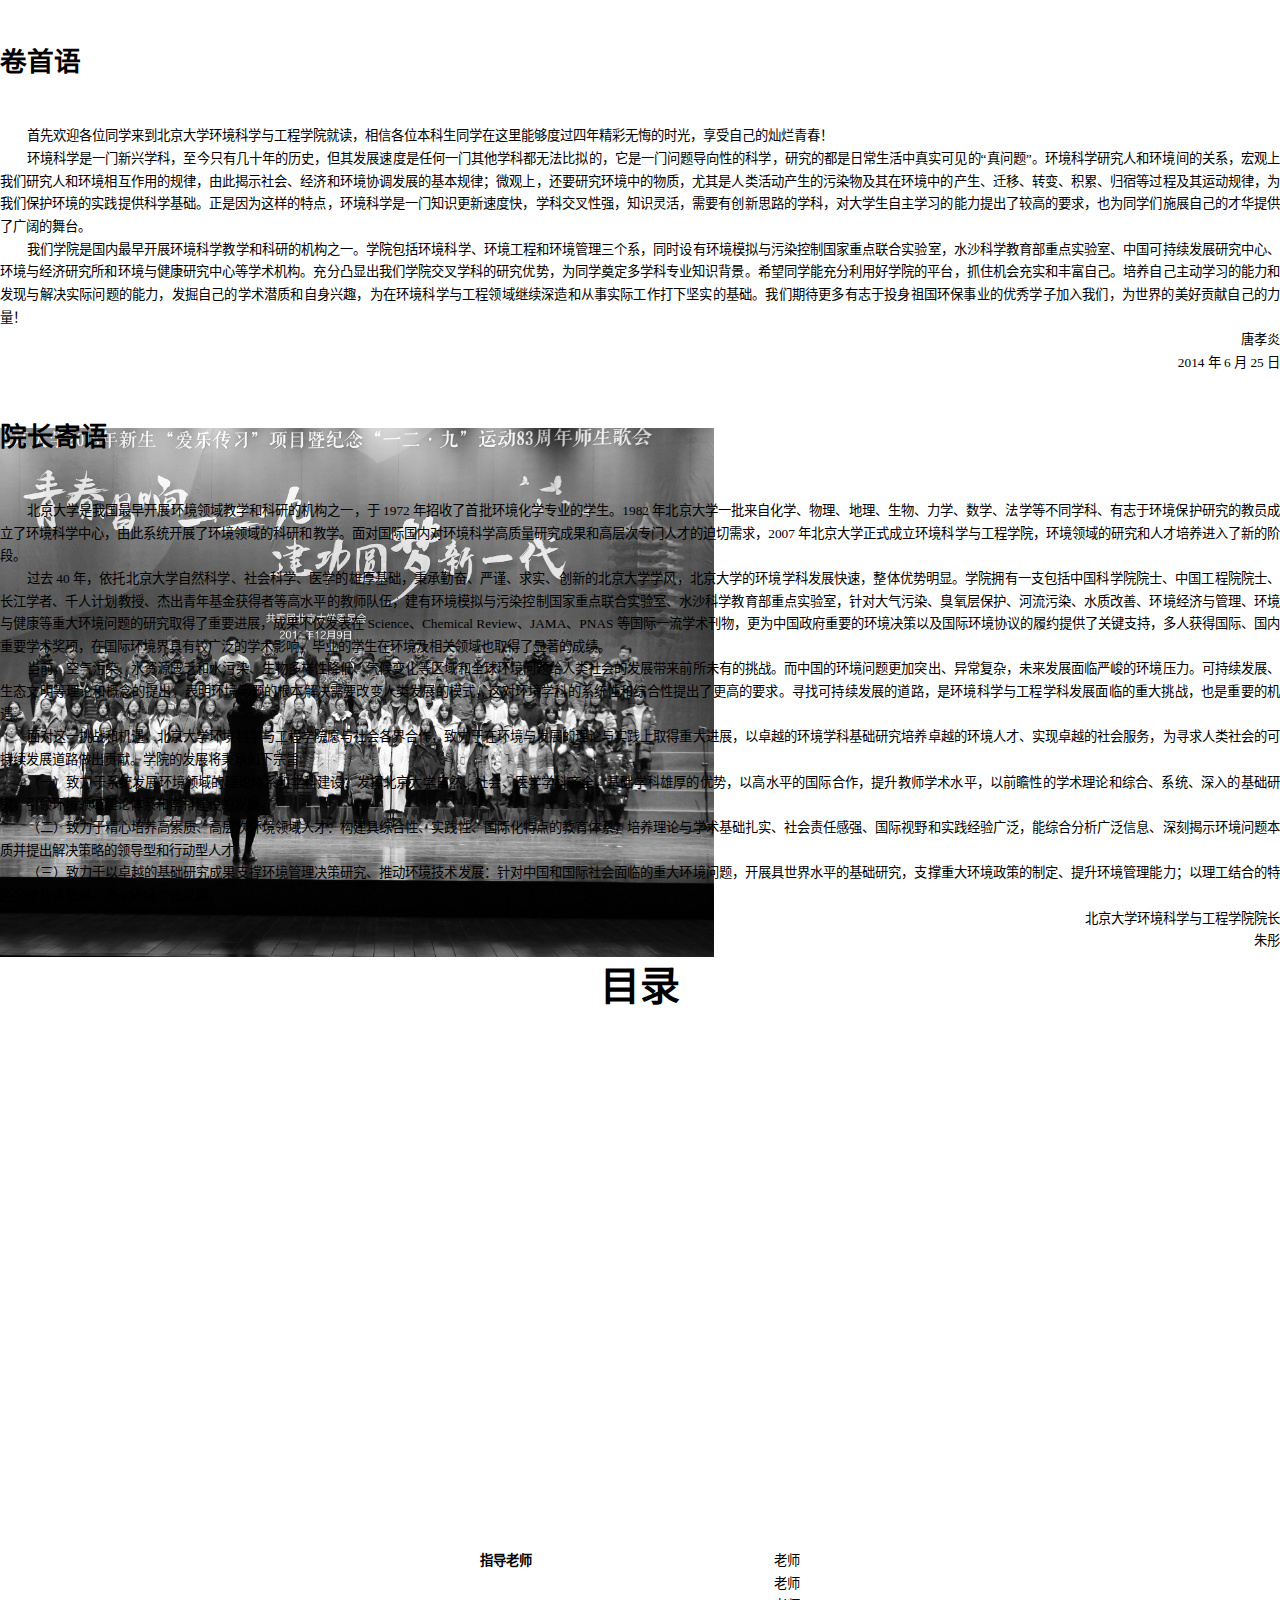
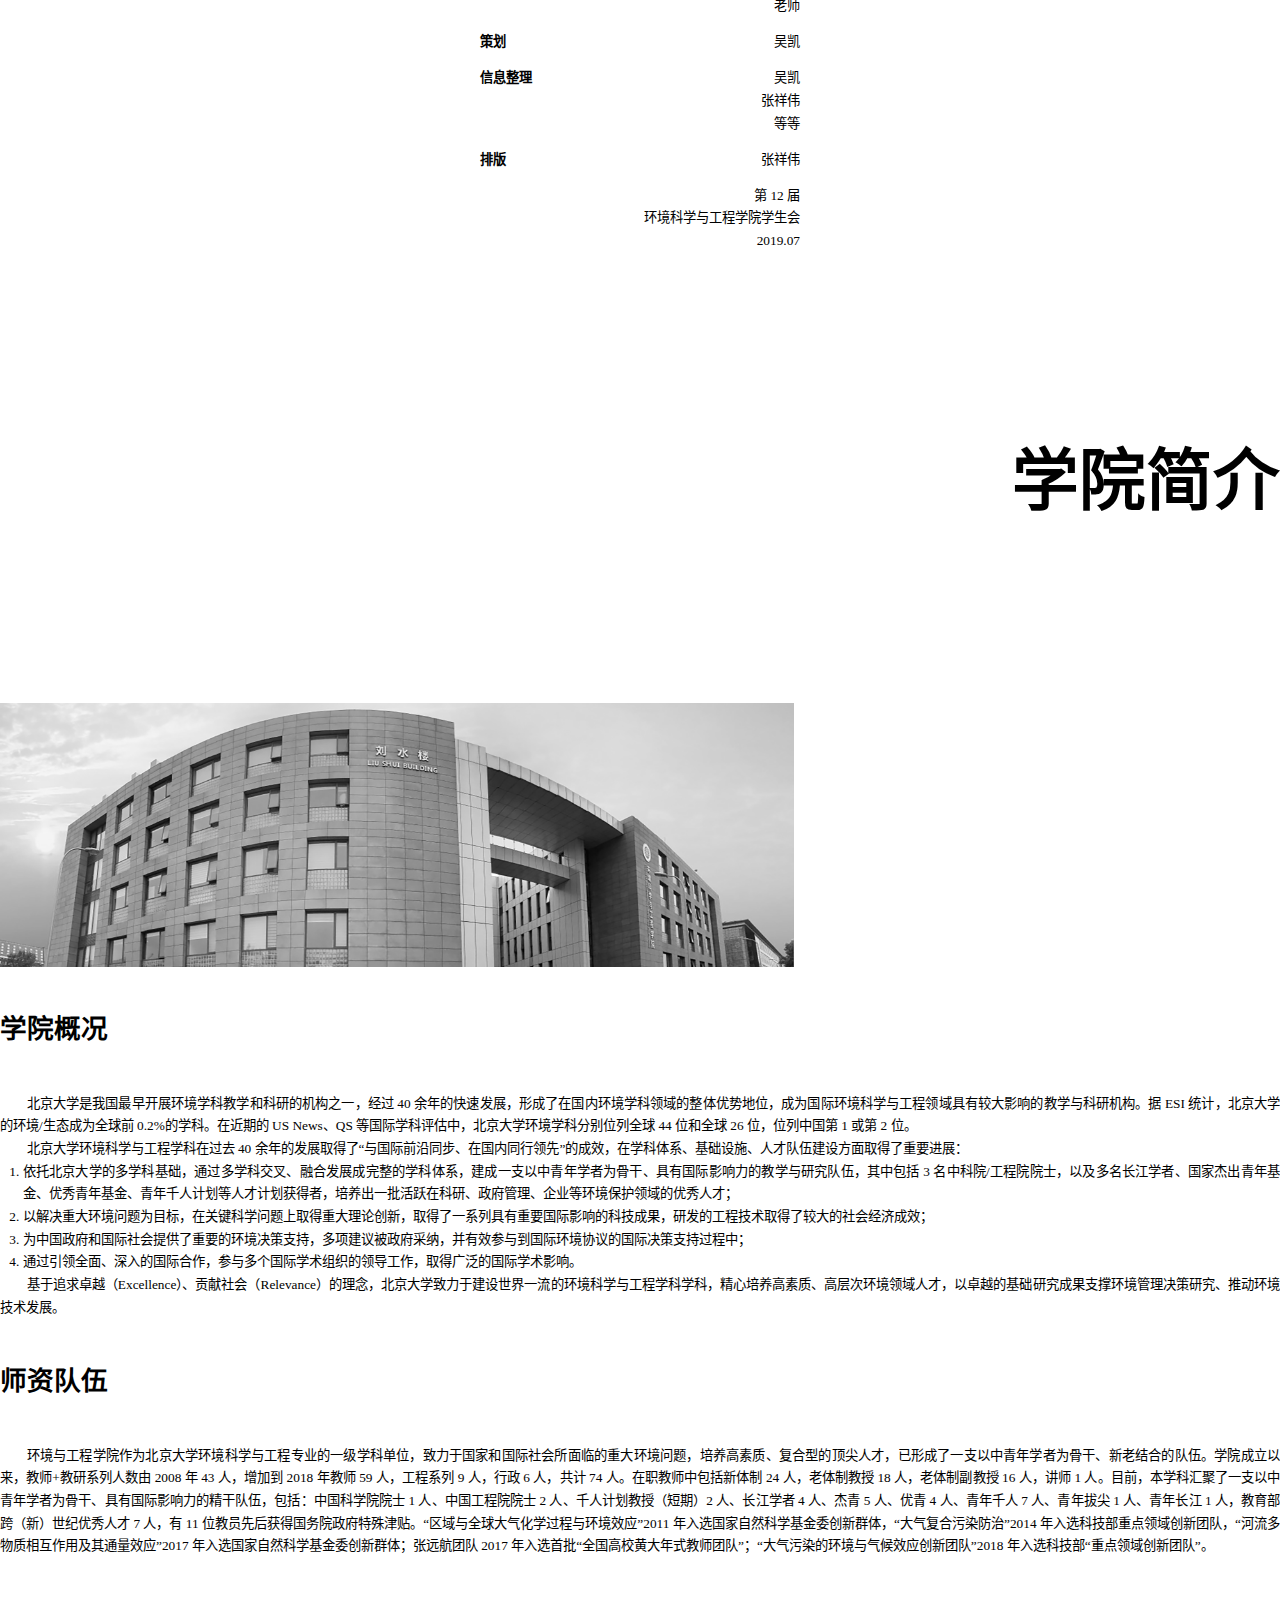
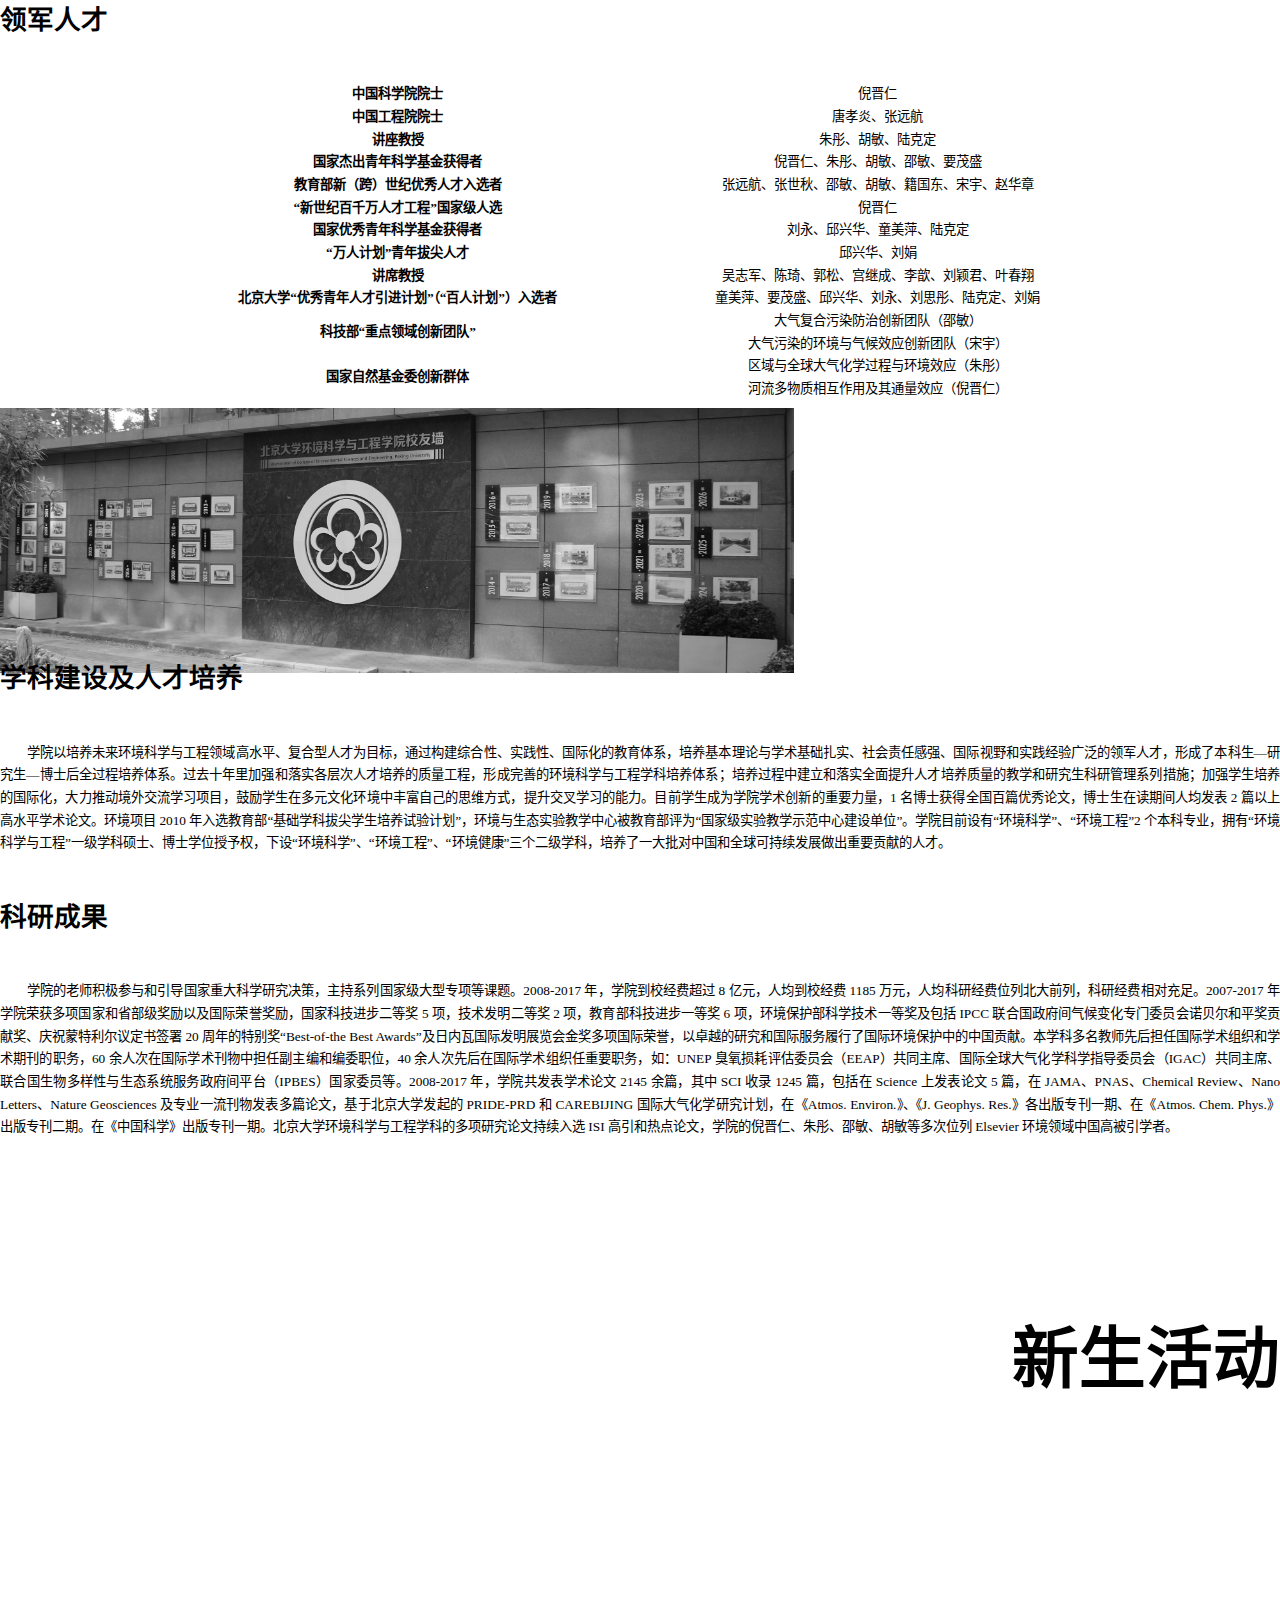
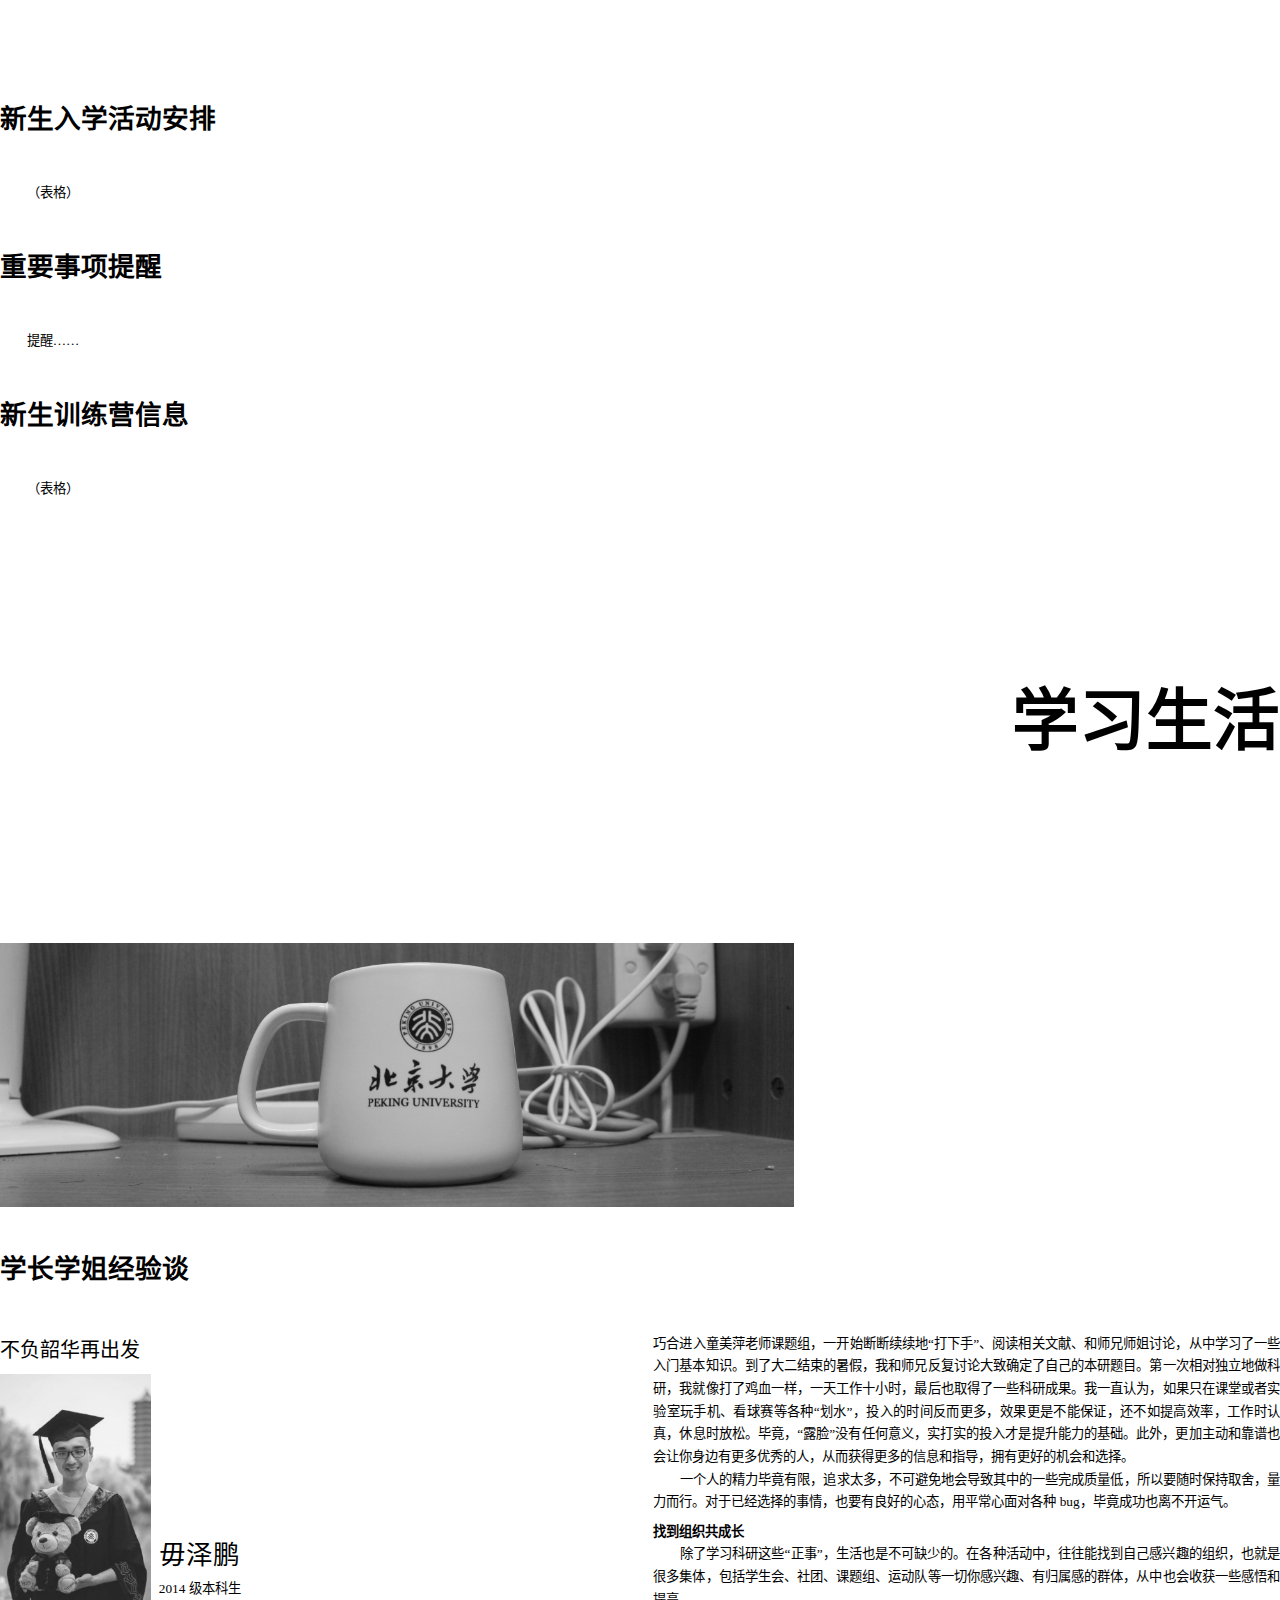
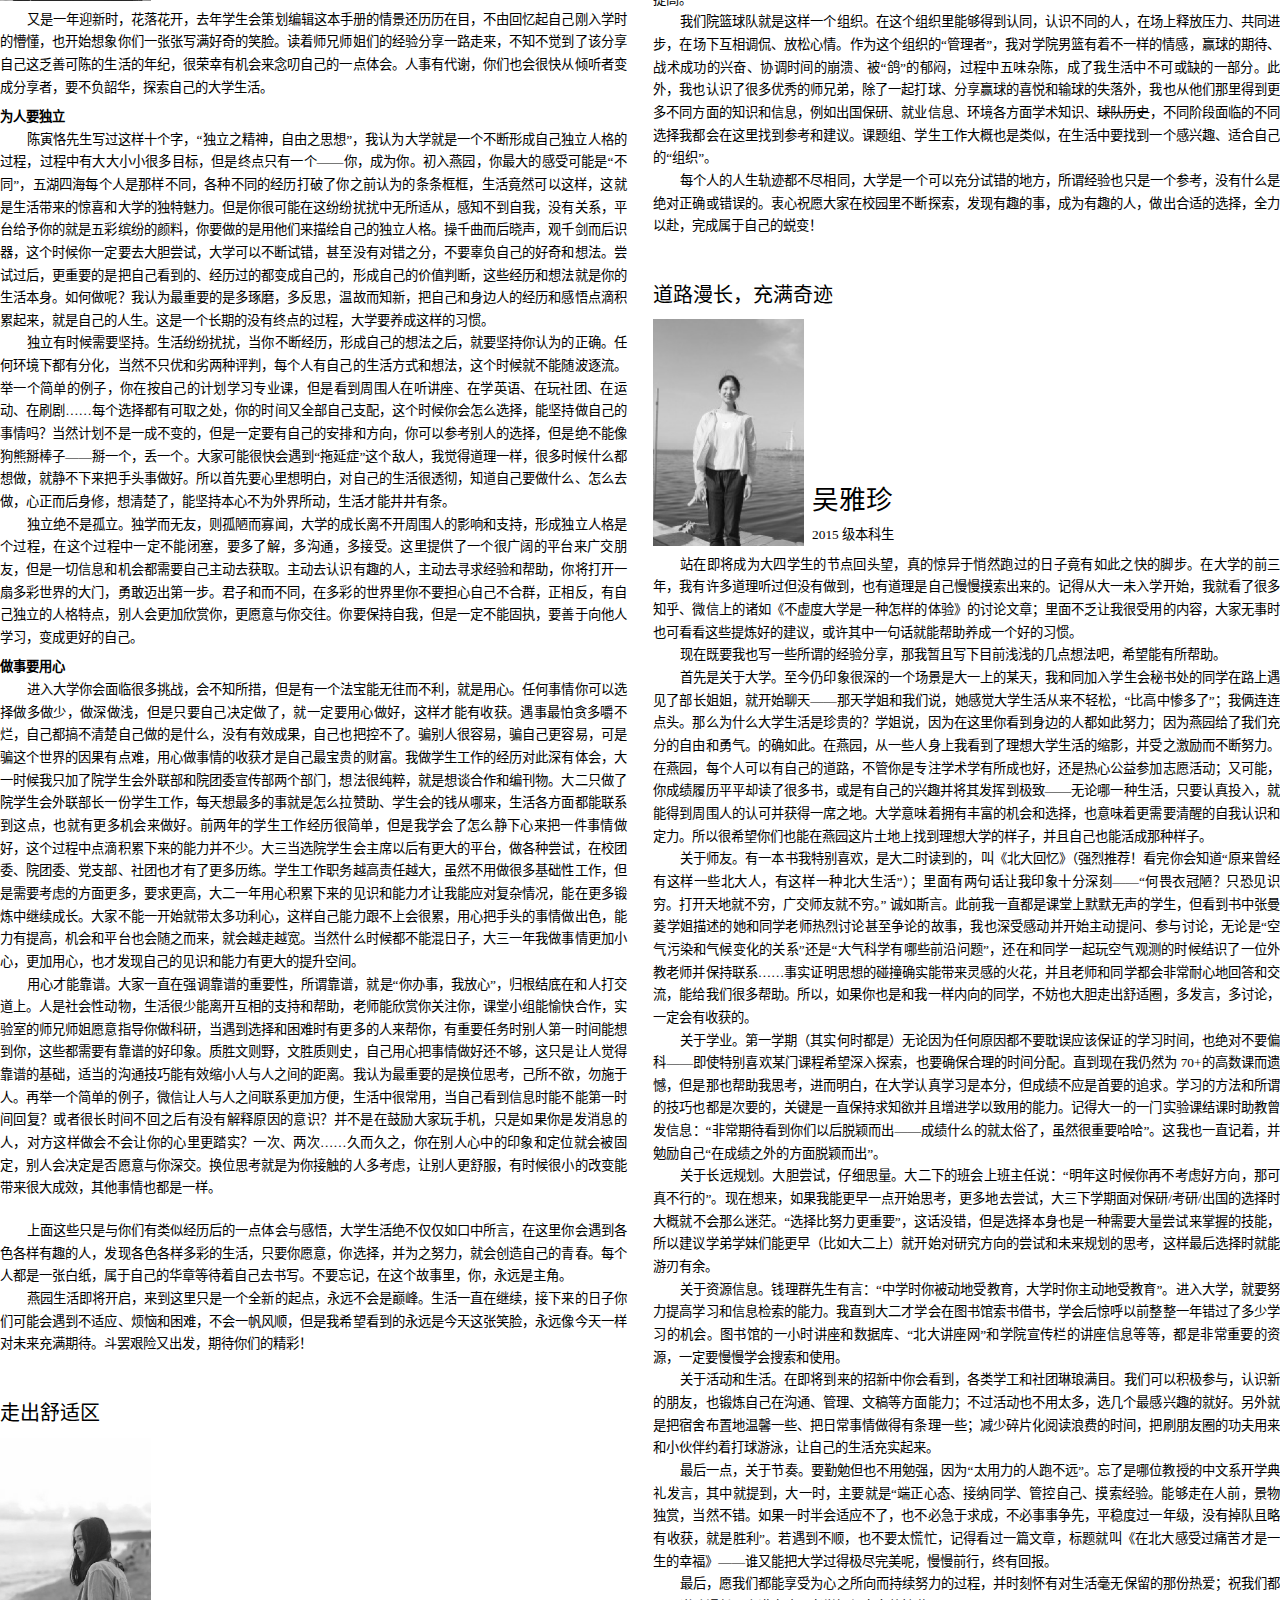
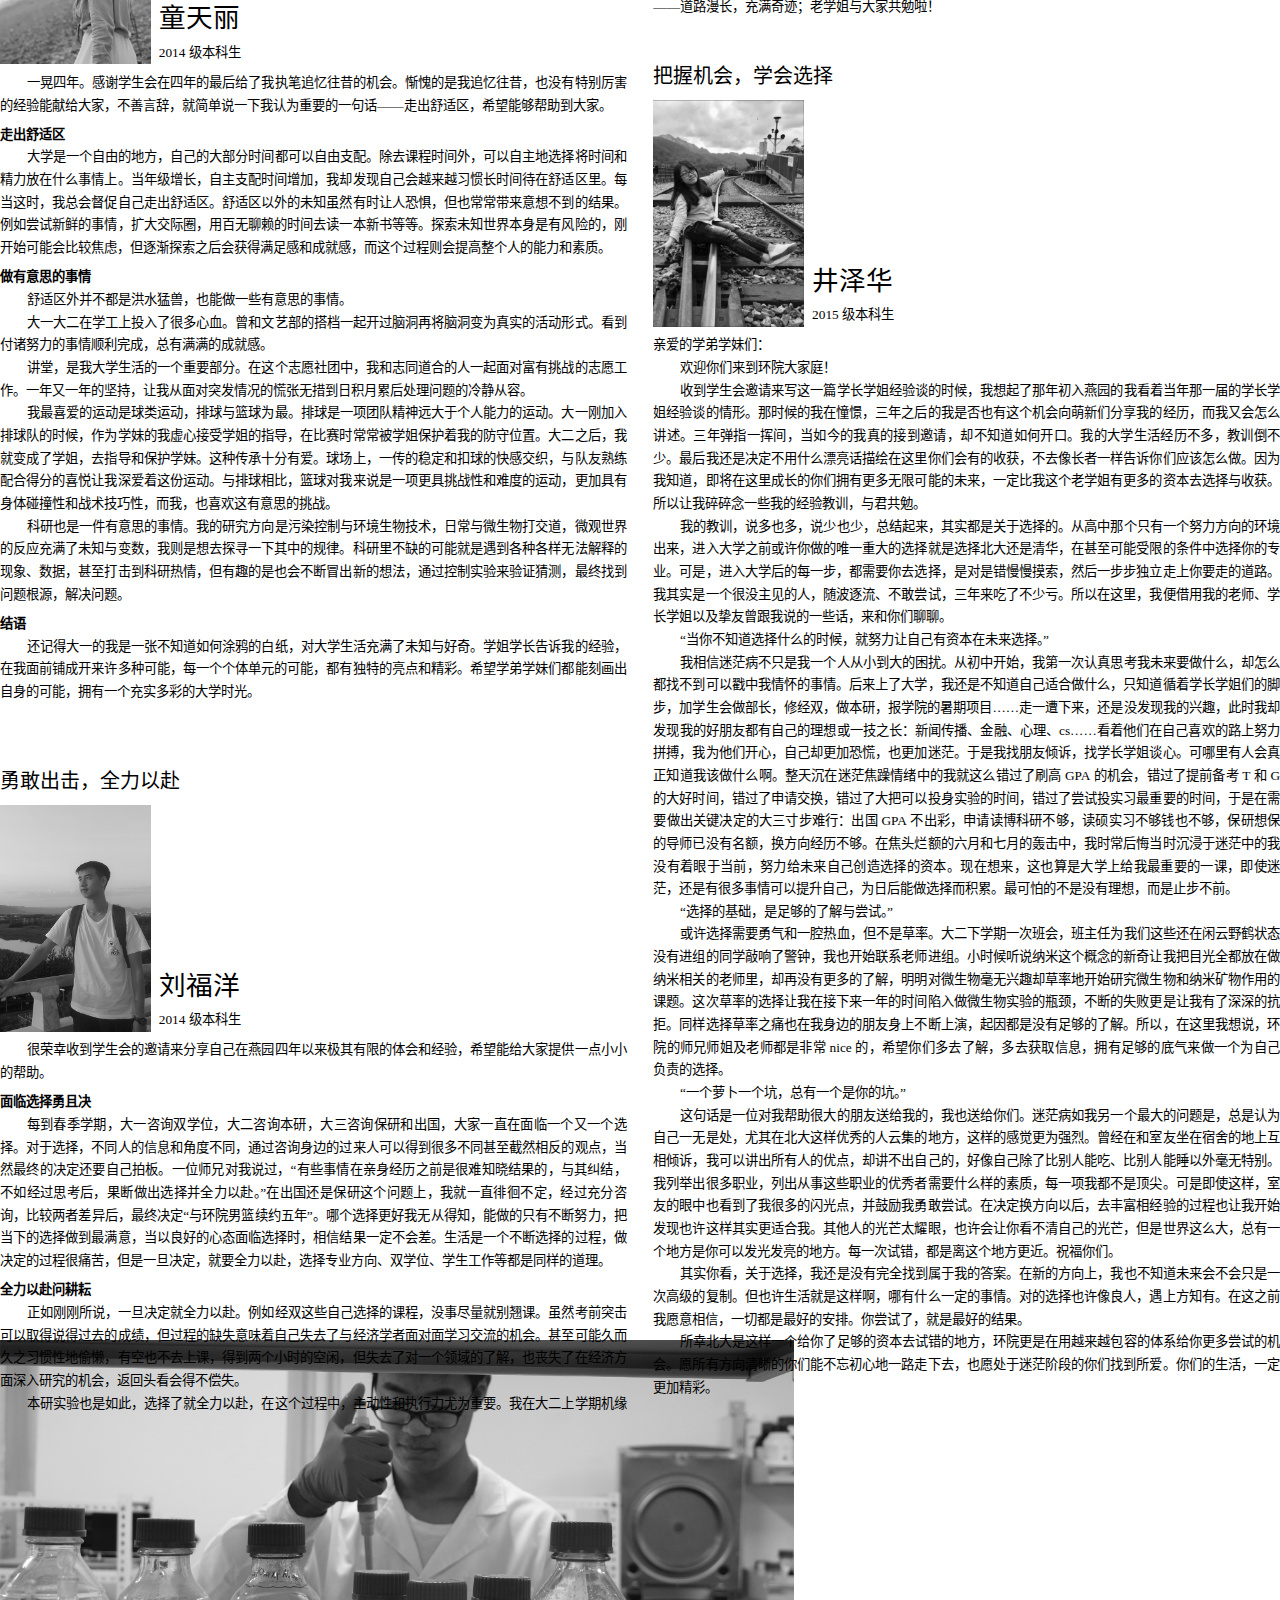
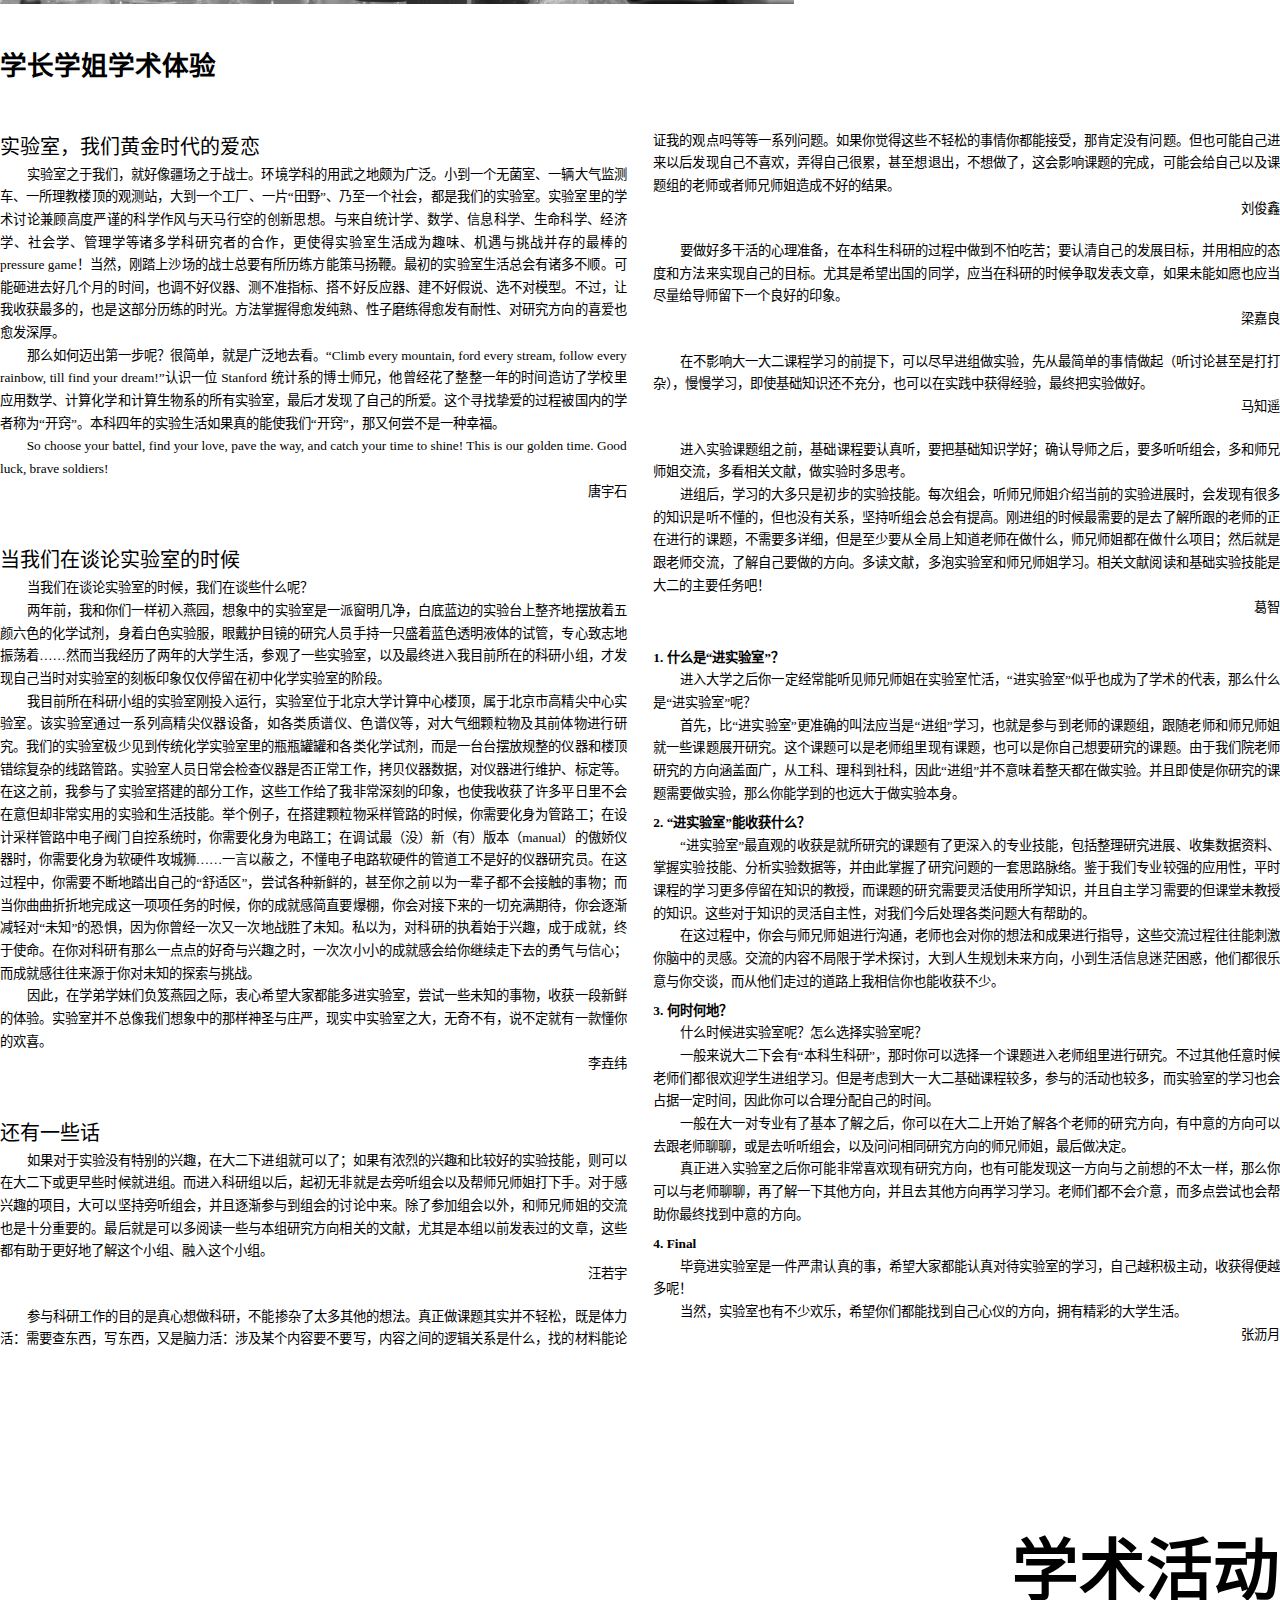
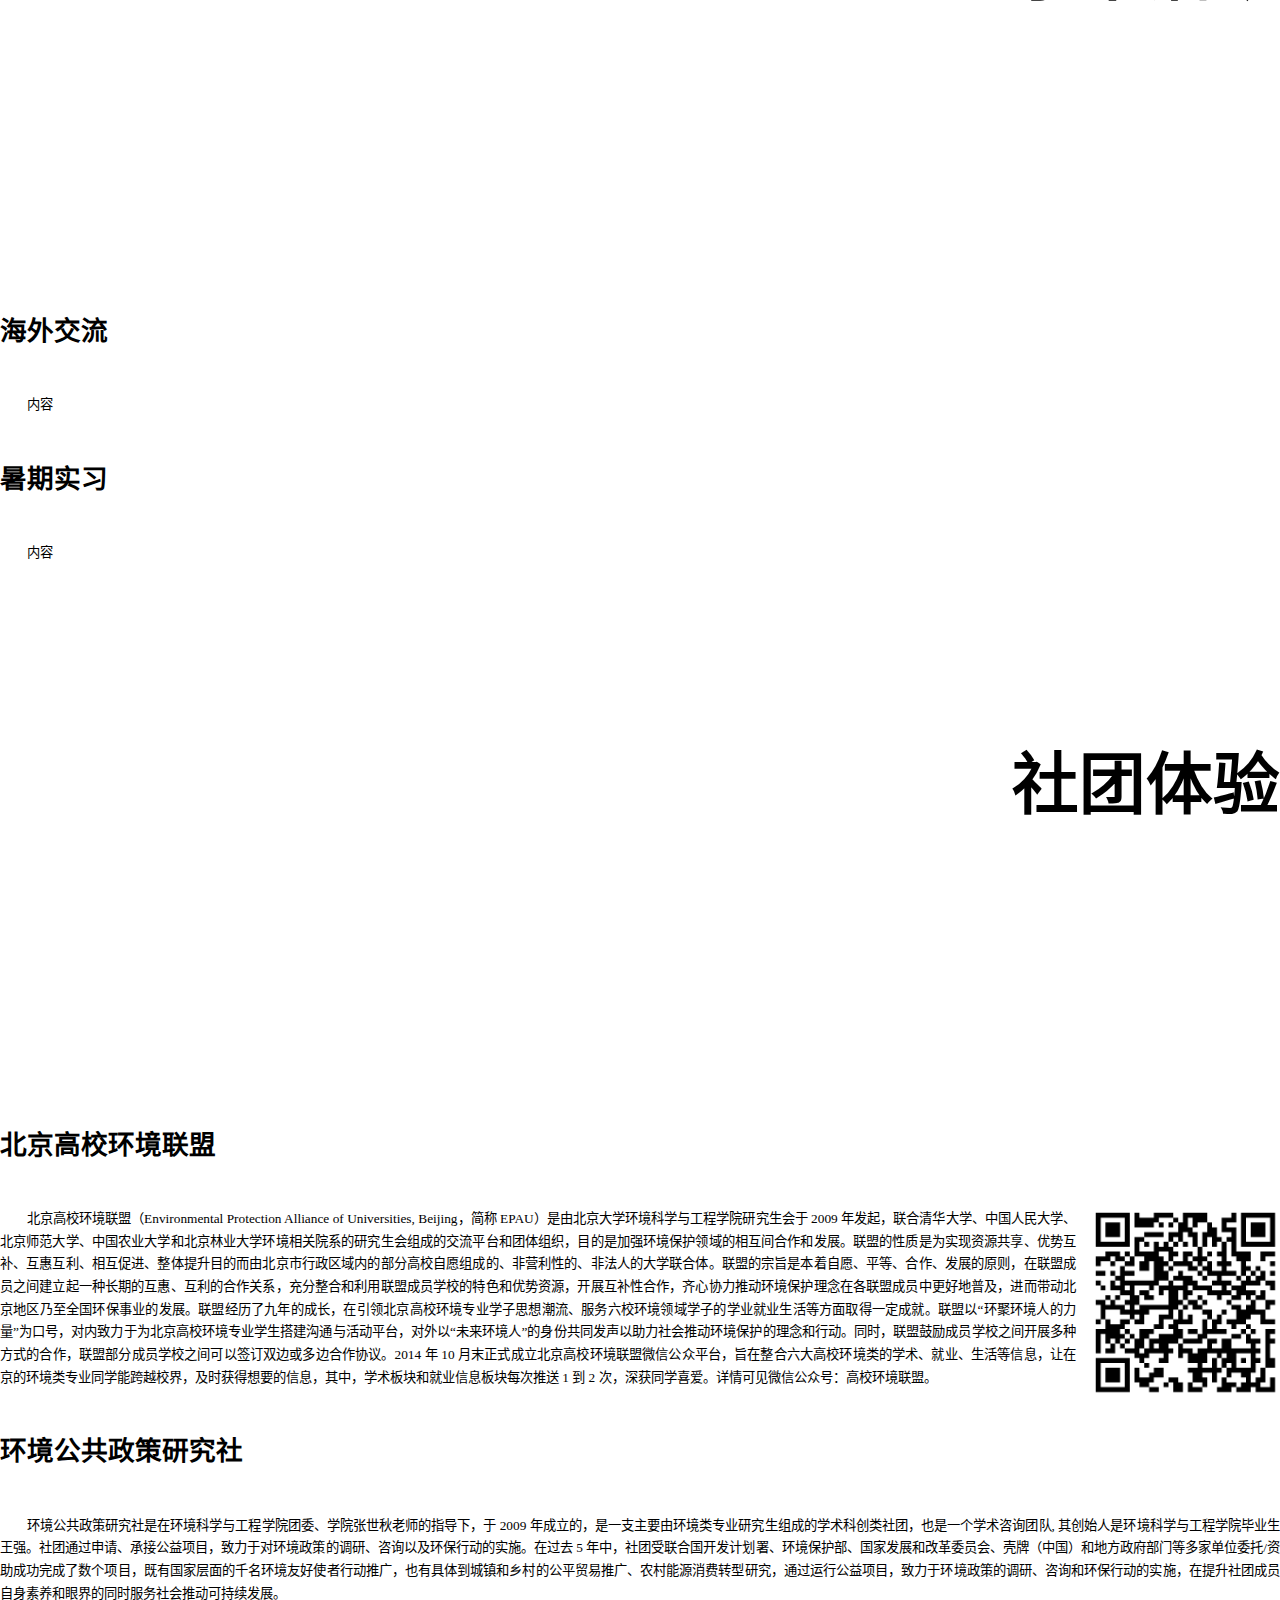
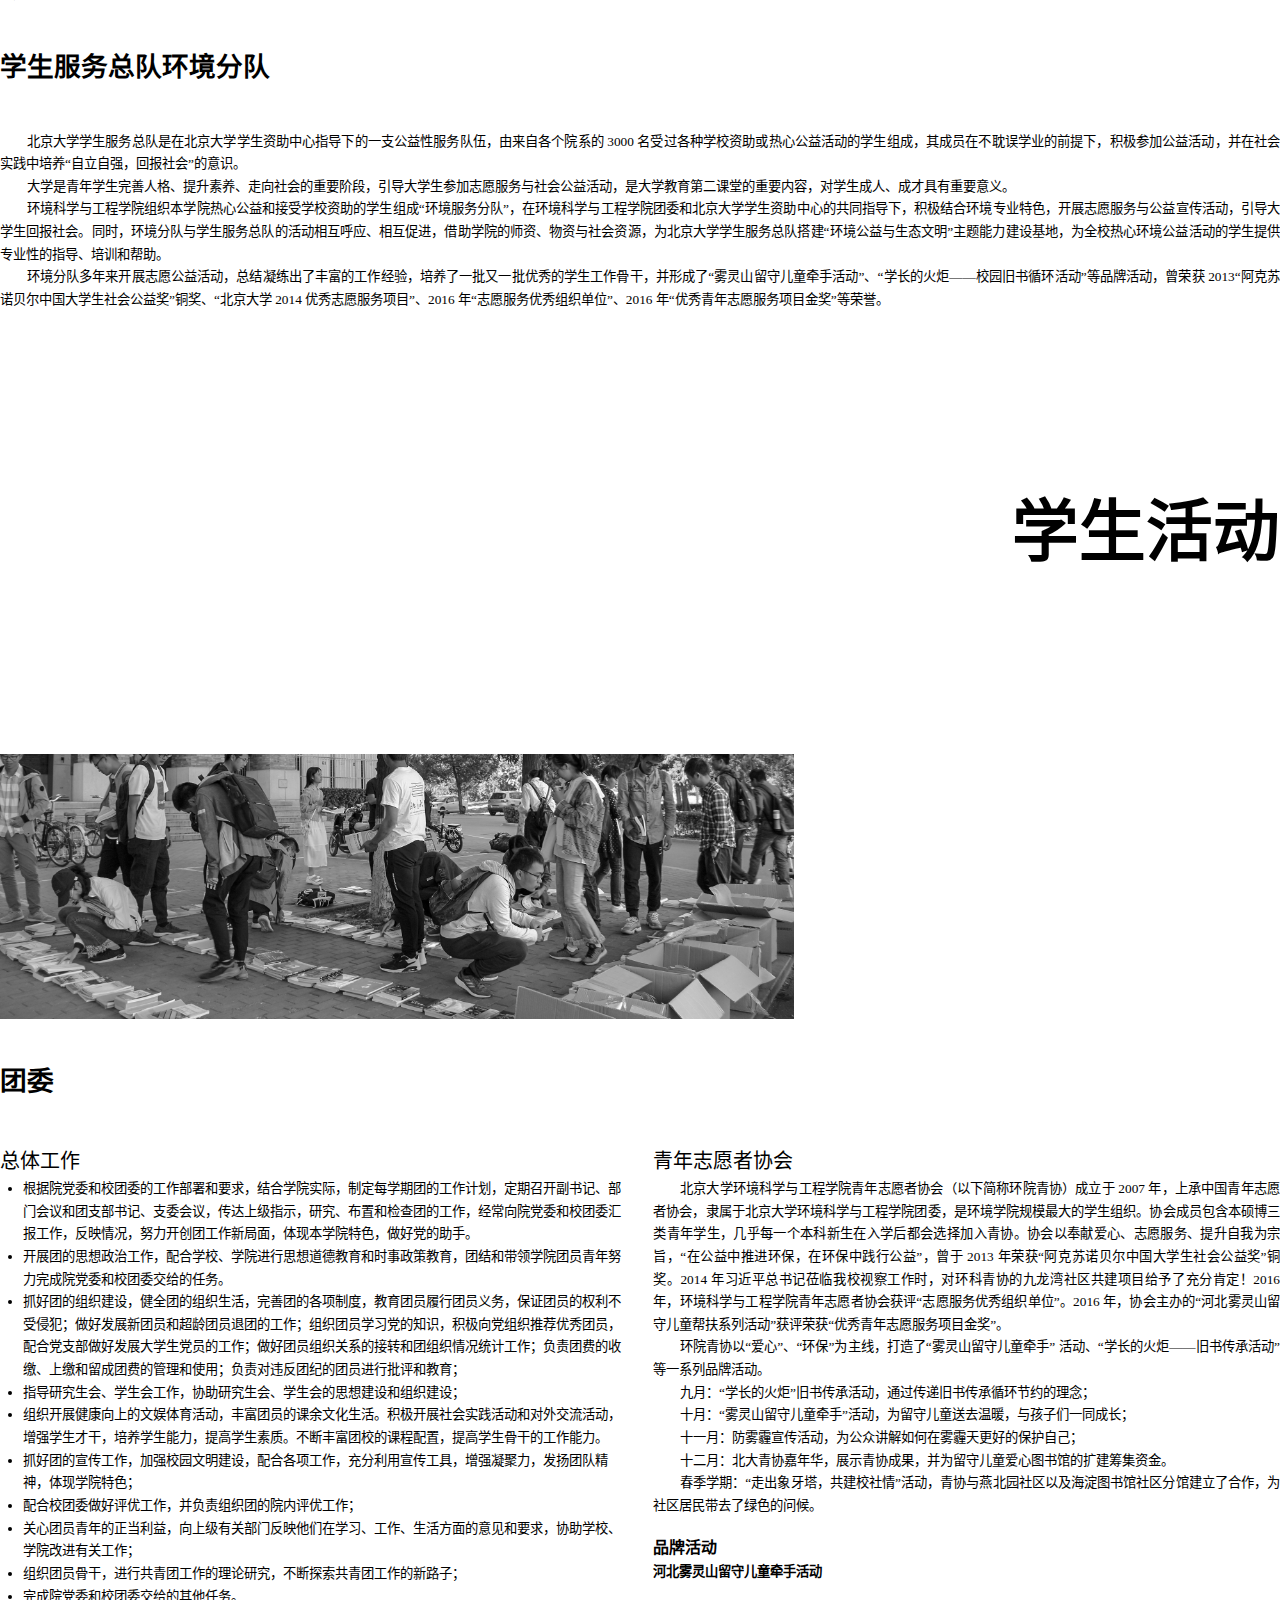
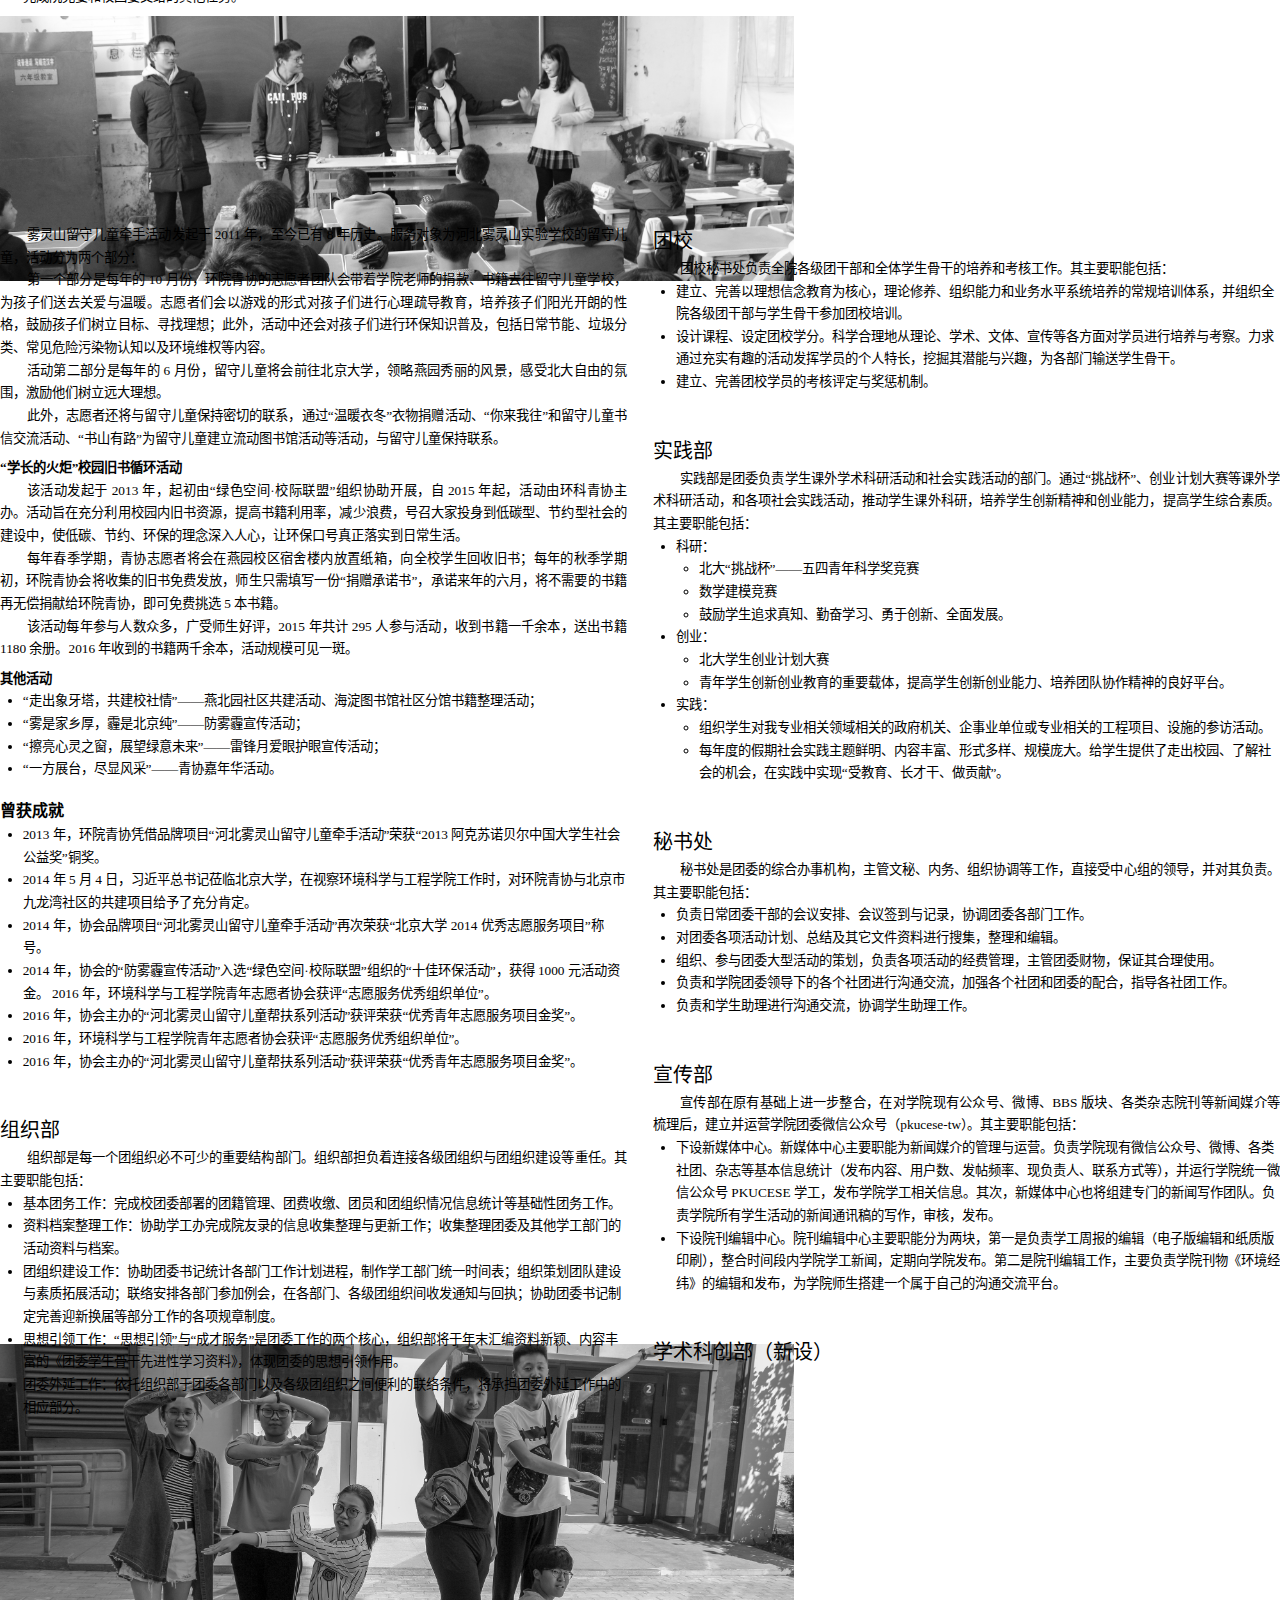
==== commit da99373e: "2019-07-10" ====
--- a/index.html
+++ b/index.html
@@ -257,9 +257,8 @@
                 <p>那么如何迈出第一步呢？很简单，就是广泛地去看。“Climb every mountain, ford every stream, follow every rainbow, till find your dream!”认识一位Stanford 统计系的博士师兄，他曾经花了整整一年的时间造访了学校里应用数学、计算化学和计算生物系的所有实验室，最后才发现了自己的所爱。这个寻找挚爱的过程被国内的学者称为“开窍”。本科四年的实验生活如果真的能使我们“开窍”，那又何尝不是一种幸福。</p>
                 <p>So choose your battel, find your love, pave the way, and catch your time to shine! This is our golden time. Good luck, brave soldiers!</p>
                 <p class="at-r">唐宇石</p>
-                <p class="at-r">2016年7月31日</p>
-            </div>
-            <h3>还有一些话</h3>
+            </div>
+            <h3>当我们在谈论实验室的时候</h3>
             <div class="font-fang-song">
                 <p>当我们在谈论实验室的时候，我们在谈些什么呢？</p>
                 <p>两年前，我和你们一样初入燕园，想象中的实验室是一派窗明几净，白底蓝边的实验台上整齐地摆放着五颜六色的化学试剂，身着白色实验服，眼戴护目镜的研究人员手持一只盛着蓝色透明液体的试管，专心致志地振荡着……然而当我经历了两年的大学生活，参观了一些实验室，以及最终进入我目前所在的科研小组，才发现自己当时对实验室的刻板印象仅仅停留在初中化学实验室的阶段。</p>
@@ -267,7 +266,7 @@
                 <p>因此，在学弟学妹们负笈燕园之际，衷心希望大家都能多进实验室，尝试一些未知的事物，收获一段新鲜的体验。实验室并不总像我们想象中的那样神圣与庄严，现实中实验室之大，无奇不有，说不定就有一款懂你的欢喜。</p>
                 <p class="at-r">李垚纬</p>
             </div>
-            <h3>当我们在谈论实验室的时候</h3>
+            <h3>还有一些话</h3>
             <div class="font-fang-song">
                 <p>如果对于实验没有特别的兴趣，在大二下进组就可以了；如果有浓烈的兴趣和比较好的实验技能，则可以在大二下或更早些时候就进组。而进入科研组以后，起初无非就是去旁听组会以及帮师兄师姐打下手。对于感兴趣的项目，大可以坚持旁听组会，并且逐渐参与到组会的讨论中来。除了参加组会以外，和师兄师姐的交流也是十分重要的。最后就是可以多阅读一些与本组研究方向相关的文献，尤其是本组以前发表过的文章，这些都有助于更好地了解这个小组、融入这个小组。</p>
                 <p class="at-r">汪若宇</p>
@@ -355,18 +354,18 @@
             <p>十一月：防雾霾宣传活动，为公众讲解如何在雾霾天更好的保护自己；</p>
             <p>十二月：北大青协嘉年华，展示青协成果，并为留守儿童爱心图书馆的扩建筹集资金。</p>
             <p>春季学期：“走出象牙塔，共建校社情”活动，青协与燕北园社区以及海淀图书馆社区分馆建立了合作，为社区居民带去了绿色的问候。</p>
-            <h4>特色活动</h4>
-            <h5>（一）河北雾灵山留守儿童牵手活动</h5>
+            <h4>品牌活动</h4>
+            <h5>河北雾灵山留守儿童牵手活动</h5>
             <div class="fullImage fullImageBottom" style="background-image: url(images/head-wu-ling-shan.jpg)"></div>
             <p>雾灵山留守儿童牵手活动发起于2011年，至今已有8年历史。服务对象为河北雾灵山实验学校的留守儿童，活动分为两个部分：</p>
             <p>第一个部分是每年的10月份，环院青协的志愿者团队会带着学院老师的捐款、书籍去往留守儿童学校，为孩子们送去关爱与温暖。志愿者们会以游戏的形式对孩子们进行心理疏导教育，培养孩子们阳光开朗的性格，鼓励孩子们树立目标、寻找理想；此外，活动中还会对孩子们进行环保知识普及，包括日常节能、垃圾分类、常见危险污染物认知以及环境维权等内容。</p>
             <p>活动第二部分是每年的6月份，留守儿童将会前往北京大学，领略燕园秀丽的风景，感受北大自由的氛围，激励他们树立远大理想。</p>
             <p>此外，志愿者还将与留守儿童保持密切的联系，通过“温暖衣冬”衣物捐赠活动、“你来我往”和留守儿童书信交流活动、“书山有路”为留守儿童建立流动图书馆活动等活动，与留守儿童保持联系。</p>
-            <h5>（二）“学长的火炬”校园旧书循环活动</h5>
+            <h5>“学长的火炬”校园旧书循环活动</h5>
             <p>该活动发起于2013年，起初由“绿色空间·校际联盟”组织协助开展，自2015年起，活动由环科青协主办。活动旨在充分利用校园内旧书资源，提高书籍利用率，减少浪费，号召大家投身到低碳型、节约型社会的建设中，使低碳、节约、环保的理念深入人心，让环保口号真正落实到日常生活。</p>
             <p>每年春季学期，青协志愿者将会在燕园校区宿舍楼内放置纸箱，向全校学生回收旧书；每年的秋季学期初，环院青协会将收集的旧书免费发放，师生只需填写一份“捐赠承诺书”，承诺来年的六月，将不需要的书籍再无偿捐献给环院青协，即可免费挑选5本书籍。</p>
             <p>该活动每年参与人数众多，广受师生好评，2015年共计295人参与活动，收到书籍一千余本，送出书籍1180余册。2016年收到的书籍两千余本，活动规模可见一斑。</p>
-            <h4>其他活动</h4>
+            <h5>其他活动</h5>
             <ul>
                 <li>“走出象牙塔，共建校社情”——燕北园社区共建活动、海淀图书馆社区分馆书籍整理活动；</li>
                 <li>“雾是家乡厚，霾是北京纯”——防雾霾宣传活动；</li>
@@ -383,10 +382,69 @@
                 <li>2016年，环境科学与工程学院青年志愿者协会获评“志愿服务优秀组织单位”。</li>
                 <li>2016年，协会主办的“河北雾灵山留守儿童帮扶系列活动”获评荣获“优秀青年志愿服务项目金奖”。</li>
             </ul>
+            <h3>组织部</h3>
+            <p>组织部是每一个团组织必不可少的重要结构部门。组织部担负着连接各级团组织与团组织建设等重任。其主要职能包括：</p>
+            <ul>
+                <li>基本团务工作：完成校团委部署的团籍管理、团费收缴、团员和团组织情况信息统计等基础性团务工作。</li>
+                <li>资料档案整理工作：协助学工办完成院友录的信息收集整理与更新工作；收集整理团委及其他学工部门的活动资料与档案。</li>
+                <li>团组织建设工作：协助团委书记统计各部门工作计划进程，制作学工部门统一时间表；组织策划团队建设与素质拓展活动；联络安排各部门参加例会，在各部门、各级团组织间收发通知与回执；协助团委书记制定完善迎新换届等部分工作的各项规章制度。</li>
+                <li>思想引领工作：“思想引领”与“成才服务”是团委工作的两个核心，组织部将于年末汇编资料新颖、内容丰富的《团委学生骨干先进性学习资料》，体现团委的思想引领作用。</li>
+                <li>团委外延工作：依托组织部于团委各部门以及各级团组织之间便利的联络条件，将承担团委外延工作中的相应部分。</li>
+            </ul>
+            <h3>团校</h3>
+            <p>团校秘书处负责全院各级团干部和全体学生骨干的培养和考核工作。其主要职能包括：</p>
+            <ul>
+                <li>建立、完善以理想信念教育为核心，理论修养、组织能力和业务水平系统培养的常规培训体系，并组织全院各级团干部与学生骨干参加团校培训。</li>
+                <li>设计课程、设定团校学分。科学合理地从理论、学术、文体、宣传等各方面对学员进行培养与考察。力求通过充实有趣的活动发挥学员的个人特长，挖掘其潜能与兴趣，为各部门输送学生骨干。</li>
+                <li>建立、完善团校学员的考核评定与奖惩机制。</li>
+            </ul>
+            <h3>实践部</h3>
+            <p>实践部是团委负责学生课外学术科研活动和社会实践活动的部门。通过“挑战杯”、创业计划大赛等课外学术科研活动，和各项社会实践活动，推动学生课外科研，培养学生创新精神和创业能力，提高学生综合素质。其主要职能包括：</p>
+            <ul>
+                <li>科研：</li>
+                <ul>
+                    <li>北大“挑战杯”——五四青年科学奖竞赛</li>
+                    <li>数学建模竞赛</li>
+                    <li>鼓励学生追求真知、勤奋学习、勇于创新、全面发展。</li>
+                </ul>
+                <li>创业：</li>
+                <ul>
+                    <li>北大学生创业计划大赛</li>
+                    <li>青年学生创新创业教育的重要载体，提高学生创新创业能力、培养团队协作精神的良好平台。</li>
+                </ul>
+                <li>实践：</li>
+                <ul>
+                    <li>组织学生对我专业相关领域相关的政府机关、企事业单位或专业相关的工程项目、设施的参访活动。</li>
+                    <li>每年度的假期社会实践主题鲜明、内容丰富、形式多样、规模庞大。给学生提供了走出校园、了解社会的机会，在实践中实现“受教育、长才干、做贡献”。</li>
+                </ul>
+            </ul>
+            <h3>秘书处</h3>
+            <p>秘书处是团委的综合办事机构，主管文秘、内务、组织协调等工作，直接受中心组的领导，并对其负责。其主要职能包括：</p>
+            <ul>
+                <li>负责日常团委干部的会议安排、会议签到与记录，协调团委各部门工作。</li>
+                <li>对团委各项活动计划、总结及其它文件资料进行搜集，整理和编辑。</li>
+                <li>组织、参与团委大型活动的策划，负责各项活动的经费管理，主管团委财物，保证其合理使用。 </li>
+                <li>负责和学院团委领导下的各个社团进行沟通交流，加强各个社团和团委的配合，指导各社团工作。</li>
+                <li>负责和学生助理进行沟通交流，协调学生助理工作。</li>
+            </ul>
+            <h3>宣传部</h3>
+            <p>宣传部在原有基础上进一步整合，在对学院现有公众号、微博、BBS版块、各类杂志院刊等新闻媒介等梳理后，建立并运营学院团委微信公众号（pkucese-tw）。其主要职能包括：</p>
+            <ul>
+                <li>下设新媒体中心。新媒体中心主要职能为新闻媒介的管理与运营。负责学院现有微信公众号、微博、各类社团、杂志等基本信息统计（发布内容、用户数、发帖频率、现负责人、联系方式等），并运行学院统一微信公众号PKUCESE学工，发布学院学工相关信息。其次，新媒体中心也将组建专门的新闻写作团队。负责学院所有学生活动的新闻通讯稿的写作，审核，发布。</li>
+                <li>下设院刊编辑中心。院刊编辑中心主要职能分为两块，第一是负责学工周报的编辑（电子版编辑和纸质版印刷），整合时间段内学院学工新闻，定期向学院发布。第二是院刊编辑工作，主要负责学院刊物《环境经纬》的编辑和发布，为学院师生搭建一个属于自己的沟通交流平台。</li>
+            </ul>
+            <h3>学术科创部（新设）</h3>
         </article>
         <article class="column">
             <div class="fullImage fullImageTop" style="background-image: url(images/head-xue-sheng-hui.jpg)"></div>
             <h2>学生会</h2>
+            <h3>总体工作</h3>
+            <p>北京大学环境科学与工程学院学生会是在院党委的领导和团委的指导下，独立自主开展工作的学生组织，并在学院领导老师的大力支持和广大同学的拥戴爱护中茁壮成长。学生会由协调管理的主席团及宣传部、文艺部、学术部、体育部、生活部、外联部、秘书处7个具体负责部门组成。</p>
+            <p>一方面，学生会积极组织开展各类文体活动、素质拓展活动，丰富同学生活、并为学业课业提供便利；另一方面，学生会为学生和老师搭建沟通交流平台，凝聚环科人的向心力和集体智慧，促进同学共同成长。学生工作是大学期间重要的综合能力、素质素养拓展平台，学生会是本科生学生工作的主要组织者和承担者，加入学生会，意味着挑战、历练和担当。</p>
+            <h5>“爱乐传习”文艺汇演</h5>
+            <p>每年秋季学期12月9日，学校将举办“一二·九”合唱比赛，纪念抗日救亡运动，展现各院风采。10月至12月期间，学生会将邀请老师，组织同学训练、学习，为合唱比赛提供保障。“一二·九”和军训是大学期间集体参与的两项活动，是仅有的全年级同学为同一个目标奋斗的机会，漫长艰苦的准备和最后的精彩亮相是每届北大人无法抹去的珍贵回忆。环境科学与工程学院多年与历史学系联队，一次次的准备培养了同学间、院系间深厚的友谊，经历之后再回首，你会发现收获了属于自己的感动。</p>
+            <h5>环院文化节</h5>
+            <p>每年春季学期，学生会将举办环院文化节这一大型活动，通过多种形式向全校师生宣传学院文化，倡导环境保护。往年学生会组织了户外实验室、蓝天踪迹追踪、趣味答题、以物易物、绿色出行、PM<sub>2.5</sub>亲测、绿地图涂鸦、真人闯关等外场活动和多场环保特色讲座，帮助同学发现近在身边的绿色生活，在活动中体验环保特色。环院文化节是全校同学关于环保的一次盛典，今年的环保idea，等你来规划。</p>
             <h3>主席团</h3>
             <div class="studentBlock">
                 <div class="studentImage" style="background-image: url(images/student-wu-kai.png)"></div>
@@ -416,53 +474,89 @@
             </div>
             <p class="font-fang-song"></p>
             <div class="studentBlock">
-                <div class="studentImage" style="background-image: url(images/student-zhang-xiang-wei.png)"></div>
+                <div class="studentImage" style="background-image: url(images/student-zhang-xiang-wei.jpg)"></div>
                 <div class="studentInfo">
                     <div class="studentName">张祥伟</div>
                     <div>2017级本科生</div>
                     <div>学生会副主席</div>
                 </div>
             </div>
-            <p class="font-fang-song"></p>
+            <p class="font-fang-song">大学生活不知不觉已经过去了一半，在这短短的两年间，我在环院学生会结识了很多有趣的人，一起参加各种千奇百怪的活动。新的一个学年又要到来，希望大家加入学生会，积极参与各项活动，在这里收获大学期间最难忘的回忆。（另：欢迎加入学生会宣传部）</p>
             <h3>宣传部</h3>
-            <div class="studentBlock">
-                <div class="studentImage" style="background-image: url(images/student-chen-ting.png)"></div>
+            <p>宣传部是学生会中的宣传主力，全院的所有活动几乎都有宣传部的身影。新生身上的院衫、各场晚会时的宣传品和视频、“一二·九”合唱时的排练手记和视频、学院的特色纪念品、品牌活动——“环影”摄影作品征集活动、各类活动的摄影……这些都离不开宣传部的工作。在宣传主业之外，宣传部安排的相关专业软件的培训也受到了全院同学的欢迎。目前，在宣传方面，学生会基本形成了“各部均有基础宣传能力，宣传部负责综合指导”的局面。</p>
+            <h4>品牌活动</h4>
+            <h5>宣传技能培训</h5>
+            <p>宣传部分阶段、分时期地安排了数次相关专业软件（Photoshop、Premiere等）及某些网络技术的培训，其中还包括摄影的相关引导培训，结合工作安排为部员和全院同学提供了一个接触新技能、相互交流学习的平台。每次培训大家都收获颇丰，满载而归。为同学们今后的全面发展提供了一个良好的契机。</p>
+            <h5>学院大型活动宣传品的制作</h5>
+            <p>    每次学院大型活动前期，宣传部部长和部员们就要紧锣密鼓地动作起来，负责包括海报、展板、节目单等各类宣传品的制作。每次都可以看到自己的设计的东西成为实物分发到所有人的手中，那种自豪感可是很难得的啊。</p>
+            <h5>“环影”摄影作品征集活动</h5>
+            <p>    面向全院征集优秀的摄影作品，让大家手机相机里珍藏许久的好照片有了一个让所有人共同欣赏的机会，其中优秀的作品可以制成明信片更久地珍藏下去。征集过程大家积极踊跃，最后的作品也是令人眼前一亮。</p>
+            <h4>部长寄语</h4>
+            <div class="studentBlock">
+                <div class="studentImage" style="background-image: url(images/student-chen-ting.jpg)"></div>
                 <div class="studentInfo">
                     <div class="studentName">陈　婷</div>
                     <div>2018级本科生</div>
                     <div>宣传部部长</div>
                 </div>
             </div>
-            <p class="font-fang-song"></p>
-            <div class="studentBlock">
-                <div class="studentImage" style="background-image: url(images/student-li-zheng-mao.png)"></div>
+            <p class="font-fang-song">宣传部是个幸福的大家庭，大家在一起吃吃喝喝胖胖胖，一起用制作海报、剪辑视频，一起设计专属logo！摄影、PS、PR等技能，你值得拥有！</p>
+            <div class="studentBlock">
+                <div class="studentImage" style="background-image: url(images/student-li-zheng-mao.jpg)"></div>
                 <div class="studentInfo">
                     <div class="studentName">李正茂</div>
                     <div>2018级本科生</div>
                     <div>宣传部部长</div>
                 </div>
             </div>
-            <p class="font-fang-song"></p>
+            <p class="font-fang-song">宣传部是个和谐的大家庭，希望对制作视频、海报等等工作有兴趣的你可以投入我部的怀抱。我们在<ruby>工<rp>（</rp><rt>bān</rt><rp>）</rp></ruby><ruby>作<rp>（</rp><rt>zhuān</rt><rp>）</ruby>的同时交际情谊，在互助的同时加深友谊。走进宣传部不需一丝疑虑，走出宣传部留下的是成长和回忆。欢迎加入我们。</p>
             <h3>文艺部</h3>
-            <div class="studentBlock">
-                <div class="studentImage" style="background-image: url(images/student-wan-zi-chao.png)"></div>
+            <p>文艺部的主要工作是准备、组织与开展院内的大小文艺活动，如节日晚会、歌唱比赛等，旨在更好地丰富本科生的课余生活，给大家发掘和展示文艺特长的机会，为其发现除学术之外的快乐！</p>
+            <h4>品牌活动</h4>
+            <h5>迎新晚会</h5>
+            <p>这是新生初入燕园的第一场晚会，面向全体新生。迎新晚会给予每位新生上台展示才艺的机会，唱歌、跳舞、小品、相声等各种节目形式不限，期间还穿插有游戏和抽奖，新生参与度很高。初入燕园，愿迎新晚会能为你接风洗尘，让你感受到环院大家庭的温暖。</p>
+            <h5>新年晚会</h5>
+            <p>每到辞旧迎新之际，我院将举办最隆重的新年晚会。新年晚会面向环院全体师生，节目也不仅仅局限于本科生，还有老师、研究生，甚至会请来神秘嘉宾，看点多多，期待满满。当然，作为最隆重的晚会，新年晚会的奖品也更加丰盛，期待所有人的参与！</p>
+            <h5>毕业晚会</h5>
+            <p>一学年中的最后一次晚会，也是师兄师姐毕业前的最后一次晚会。毕业晚会以送别师兄师姐为主题，面向全体毕业生，当然也欢迎其他年级的学生送上精彩的表演，为师兄师姐们留下难忘的感动的回忆。</p>
+            <h5>“一二·九”合唱比赛</h5>
+            <div class="fullImage fullImageTop" style="background-image: url(images/head-129.jpg)"></div>
+            <p>校级的一场大型新生合唱比赛，为平衡男女比，我院一向与历史学系合办，今年也不例外。这是一场隆重的院系之间的比赛，也是新生们相互熟识了解、磨合帮助的好时机，希望新生们都能享受“一二·九”合唱的过程，希望能为你们留下美好的难忘的回忆。</p>
+            <h5>机动项目</h5>
+            <p>除了负责院系大型文艺晚会之外，文艺部也在不断创新，争取举办形式多样的活动丰富大家的课余生活。希望大家可以多为我们的活动建言，我们也会努力办出让大家积极热情参与的活动！</p>
+            <h4>部长寄语</h4>
+            <div class="studentBlock">
+                <div class="studentImage" style="background-image: url(images/student-wan-zi-chao.jpg)"></div>
                 <div class="studentInfo">
                     <div class="studentName">万子超</div>
                     <div>2018级本科生</div>
                     <div>文艺部部长</div>
                 </div>
             </div>
-            <p class="font-fang-song"></p>
-            <div class="studentBlock">
-                <div class="studentImage" style="background-image: url(images/student-zhong-pei-wen.png)"></div>
+            <p class="font-fang-song">我在过去一年加过文艺部、宣传部等很多部门，但最后还是选择接管文艺部。文艺部真的是一个很可爱的家庭，大家一起准备美美的推送，一起享受策划整个学院晚会的成就感等等～在这一过程中学弟学妹们可能会有困惑或遇到困难，但学长学姐们一定会努力帮大家一起克服的！（另提文艺部有神秘buff，现脱单率为100%）</p>
+            <div class="studentBlock">
+                <div class="studentImage" style="background-image: url(images/student-zhong-pei-wen.jpg)"></div>
                 <div class="studentInfo">
                     <div class="studentName">钟沛文</div>
                     <div>2018级本科生</div>
                     <div>文艺部部长</div>
                 </div>
             </div>
-            <p class="font-fang-song"></p>
+            <p class="font-fang-song">来文艺部：get组织大型活动hold住全场的控力，新媒体宣传推销技能，部长独家亲授撩妹脱单经验，见证学长学姐唱跳rap不为人知的一面，走上人生巅峰！</p>
             <h3>学术部</h3>
+            <p>学术部的运营目的在于为环境科学与工程学院的本科生提供一切可能的、学术科研方面的支持。对于本科生的常规学习，学术部能提供经过总结的学习资料、阅读目录，开设或推荐基础学科学习相关讲座。对于本科生的学术科研，学术部能提供相关高品质讲座信息、学术创新大赛咨询，拓宽师生交流渠道，推送学院新发布科研成果。同时，学术部秉承交融，共通的理念，致力于营造学院融洽而富有活力的学习学术氛围，尤其是其中的敢于尝试，敢于创新的灵魂。</p>
+            <p>学术，是一种艺术。学术部，是一件艺术品。我们是部员，也是匠人。</p>
+            <p>这件艺术品，在等待你的雕琢。</p>
+            <h4>品牌活动</h4>
+            <h5>环迹</h5>
+            <p>我们会筛选本院师生的最新优秀研究成果，将论文内容整理为易于阅读的推送形式面向公众号发布。通过“环迹”，我们开拓了学术成果更加普众的渠道，在自身学习消化的同时，把营养分享给更广阔的人群。</p>
+            <h5>环院学术路</h5>
+            <p>我们会和学院优秀的老师们展开互动，通过学术采访的方式，收集老师的学术推荐和学习指南等。其次，我们也会邀请在老师组内开展研究工作的师兄师姐们参与我们的活动。我们希望能通过这样的方式，激发同学们对学术科研的热情和与老师主动交流互动的积极性。</p>
+            <h5>学习学术讲座举办或信息分享</h5>
+            <p>我们选择的讲座涵盖学校开设的讲座， 学院特邀教授讲座，学生分享交流讲座，学术科研竞赛等，学术部定期将讲座的信息整理并推荐给大家，意在为同学们提供更方便的学习的信息渠道，做到学科素养的交叉和丰富。我们环境人的视野，深邃而宽广。</p>
+            <h5>学习资料整理</h5>
+            <p>我们会在期中期末季为大家整理主要基础课程和专业课程的学习资料，包括笔记要点等。在学习期间，我们也有一些推荐的辅导书目分享，旨在为同学们的高效学习再加一把油。</p>
+            <h4>部长寄语</h4>
             <div class="studentBlock">
                 <div class="studentImage" style="background-image: url(images/student-lin-peng-sheng.png)"></div>
                 <div class="studentInfo">
@@ -473,6 +567,13 @@
             </div>
             <p class="font-fang-song"></p>
             <h3>体育部</h3>
+            <p>环院体育部主要负责策划与筹办学院内和校际的体育赛事、趣味活动等，还会与历史学系等院系联合举办一些活动。体育赛事主要有新生杯、北大杯、碧水蓝天杯、运动会等；趣味活动主要有环历联合新生定向赛、夜间定向赛、院庆活动等。除此之外，本科生课外锻炼的抵扣情况等相关事宜也在体育部的工作范围之内。</p>
+            <h4>品牌活动</h4>
+            <h5>碧水蓝天杯</h5>
+            <p>“碧水蓝天杯”体育联赛是环院自己的年度大型体育赛事。无论你是学生还是老师，无论你是排球健将、篮球明星、台球大佬还是对乒乓球、羽毛球等情有独钟，你都可以在碧水蓝天的赛场上来一场酣畅淋漓的对决，收获一份坚不可摧的友情。</p>
+            <h5>“地球一小时”夜间定向赛</h5>
+            <p>夜间定向赛是为了响应“地球一小时”的号召，鼓励大家走出寝室，放下电子设备而开展的一项定向活动。该活动面向全校师生，因此你可以和不同院系的好友们一起在校园内寻找“藏宝点”，回答环保问题。此外，我们还设置了各种NPC，他们会大开脑洞、各显神通，在指定的地点设置各种奇妙又有魔力的通关任务，保证大家玩得开心。夜间定向赛已经成功举办多次，越来越多的人愿意在这样的一个特殊的日子里一起运动、游戏、答题、增进感情。</p>
+            <h4>部长寄语</h4>
             <div class="studentBlock">
                 <div class="studentImage" style="background-image: url(images/student-cao-yi-bin.png)"></div>
                 <div class="studentInfo">
@@ -492,6 +593,14 @@
             </div>
             <p class="font-fang-song"></p>
             <h3>生活部</h3>
+            <p>生活部的主要工作是负责本科生在校内生活方便的各种指导与帮助，帮助大家更好地适应大学生活。生活部会在中秋节、男生节、女生节等节日举办活动，为环院大家庭送温暖。另外，学生会微信公众号由生活部管理。</p>
+            <h4>品牌活动</h4>
+            <h5>中秋节</h5>
+            <p>独在异乡为异客？那和同学们一起制作冰皮月饼可好。我们为你准备场地、原料、工具。月饼也不一定是圆的，芥末也不是不能做馅儿。考虑到上次月饼们的卖相，生活部正在考虑是否开展月饼评选活动，转念一想，管他呢，快乐就好。忘了说了，参加这个活动要提前准备好一份小礼物哦，看看你能随机交换到什么宝贝。</p>
+            <h5>男生节</h5>
+            <p>11月10日，光棍节的前一天，被称之为男生节。在那个时候，一二九合唱也已排练约一月之久。我院会和历史学系一起举办男生节活动。有许多有意思的项目，如寝室全家福，心愿卡，祝福视频等。希望能让同学们感受到环院大家庭的温暖。</p>
+            <div class="fullImage fullImageBottom" style="background-image: url(images/head-nv-sheng-jie.jpg)"></div>
+            <h4>部长寄语</h4>
             <div class="studentBlock">
                 <div class="studentImage" style="background-image: url(images/student-ji-xiang-yu.png)"></div>
                 <div class="studentInfo">
@@ -502,6 +611,8 @@
             </div>
             <p class="font-fang-song"></p>
             <h3>外联部</h3>
+            <p>外联部是一个能结识众多小伙伴，为全院提供经费的部门。在部门活动中不仅能促进自己的成长，还能认识到许多帅气可爱的小姐姐小哥哥～常言道，兵马未动粮草先行。学生会每次好的活动都离不开外联人辛勤的付出。如何将其他部门的活动策划变的简洁明了，如何找到合适的赞助商，谈一笔成功的生意实现双赢，外联人一直在探索。够多够好的赞助是有质量活动运行的保障，每次活动都离不开外联人的成就。</p>
+            <h4>部长寄语</h4>
             <div class="studentBlock">
                 <div class="studentImage" style="background-image: url(images/student-jiang-xu-lin.png)"></div>
                 <div class="studentInfo">
@@ -512,6 +623,13 @@
             </div>
             <p class="font-fang-song"></p>
             <h3>秘书处</h3>
+            <p>秘书处的工作主要分为三个部分，一是协助学生会主席团处理学生会的日常事务，做好会议记录和会议资料的整理工作，以及各种信息的整理与传达；二是管理学生会的财务与物资，并做好相应的记录；三是举办一些有趣的活动，如“环语”，“随机晚餐”等，使环院大家庭更加温馨和睦。</p>
+            <h4>品牌活动</h4>
+            <h5>信息直通车</h5>
+            <p>（待补充）</p>
+            <h5>随机晚餐</h5>
+            <p>随机晚餐是秘书处于2015年创办的一个面向全体师生、通过随机分组进行晚餐的形式为全院师生提供一个全新的交流平台的活动，增进师生之间的了解，丰富大家的课余生活。随机晚餐到目前为止已举办多次，同学们的呼声也越来越高，大家在轻松愉快的氛围中享受美食、畅所欲言，增长了见识，也收获了友情。</p>
+            <h4>部长寄语</h4>
             <div class="studentBlock">
                 <div class="studentImage" style="background-image: url(images/student-xu-yan.png)"></div>
                 <div class="studentInfo">
@@ -527,15 +645,388 @@
             <p>内容</p>
         </article>
         <article>
-            <div class="fullImage fullImageTop" style="background-image: url(images/head-yun-dong-dui.jpg)"></div>
+            <div class="fullImage fullImageTop" style="background-image: url(images/head-zu-qiu-dui.jpg)"></div>
             <h2>运动队</h2>
             <p>内容</p>
         </article>
         <h1>燕园生活</h1>
-        <article>
+        <article class="column">
             <div class="fullImage fullImageTop" style="background-image: url(images/head-mei-shi.jpg)"></div>
             <h2>美食</h2>
-            <p>内容</p>
+            <h3 class="no-column">食堂</h3>
+            <h4 class="no-column">开餐时间表<span class="fn">参考资料：餐饮中心. 食堂开餐时间表 [EB/OL]. (2016-09-01) [2019-07-10]. <a href="https://cyzx.pku.edu.cn/fwzn/cyzxstkcsjb/index.htm">https://cyzx.pku.edu.cn/fwzn/cyzxstkcsjb/index.htm</a>.</span></h4>
+            <table class="listTable no-column">
+                <thead>
+                    <tr>
+                        <th colspan="2">食堂名称</th>
+                        <th>早餐开餐时间</th>
+                        <th>午餐开餐时间</th>
+                        <th>晚餐开餐时间</th>
+                    </tr>
+                </thead>
+                <tbody>
+                    <tr>
+                        <th rowspan="5">学一食堂</th>
+                        <th rowspan="2">食堂</th>
+                        <td rowspan="2">6:50-8:30</td>
+                        <td>11:00-13:30</td>
+                        <td rowspan="2">17:00-18:30</td>
+                    </tr>
+                    <tr>
+                        <td>11:00-12:30 <br>（六、日、节）</td>
+                    </tr>
+                    <tr>
+                        <th>临时售饭亭<br>（学一）</th>
+                        <td colspan="2">7:00-13:30</td>
+                        <td>16:30-22:30</td>
+                    </tr>
+                    <tr>
+                        <th>临时售饭亭<br>（37楼）</th>
+                        <td colspan="2">10:30-13:30</td>
+                        <td>16:30-22:30</td>
+                    </tr>
+                    <tr>
+                        <th>休闲餐厅</th>
+                        <td colspan="3">11:00-21:30</td>
+                    </tr>
+                    <tr>
+                        <th rowspan="6">艺园食堂</th>
+                        <th rowspan="2">食堂</th>
+                        <td rowspan="2">6:30-8:30</td>
+                        <td>10:30-13:30</td>
+                        <td rowspan="2">16:30-18:40</td>
+                    </tr>
+                    <tr>
+                        <td>10:30-12:40 <br>（六、日、节）</td>
+                    </tr>
+                    <tr>
+                        <th rowspan="2">二层</th>
+                        <td rowspan="2">无</td>
+                        <td rowspan="2">11:00-14:00</td>
+                        <td>17:00-21:00</td>
+                    </tr>
+                    <tr>
+                        <td>18:30-00:30<br>（夜宵）</td>
+                    </tr>
+                    <tr>
+                        <th>临时售饭亭</th>
+                        <td colspan="2">7:00-13:30</td>
+                        <td>16:30-23:30</td>
+                    </tr>
+                    <tr>
+                        <th>艺园主食售饭亭</th>
+                        <td colspan="2">11:00-12:00</td>
+                        <td>17:00-18:00</td>
+                    </tr>
+                    <tr>
+                        <th rowspan="5">学五食堂</th>
+                        <th>中式快餐</th>
+                        <td colspan="3">10:00-21:30</td>
+                    </tr>
+                    <tr>
+                        <th>西式快餐</th>
+                        <td colspan="3">7:00-21:30</td>
+                    </tr>
+                    <tr>
+                        <th>桂林米粉</th>
+                        <td colspan="3">7:00-21:30</td>
+                    </tr>
+                    <tr>
+                        <th>二层快餐</th>
+                        <td colspan="3">7:00-21:30</td>
+                    </tr>
+                    <tr>
+                        <th>面食部</th>
+                        <td colspan="3">7:00-21:30</td>
+                    </tr>
+                    <tr>
+                        <th rowspan="4">燕南美食</th>
+                        <th rowspan="2">食堂</th>
+                        <td rowspan="2">7:00-8:30</td>
+                        <td>11:00-13:30</td>
+                        <td rowspan="2">17:00-19:00</td>
+                    </tr>
+                    <tr>
+                        <td>11:00-13:00 <br>（六、日、节）</td>
+                    </tr>
+                    <tr>
+                        <th>地下餐厅</th>
+                        <td>无</td>
+                        <td>11:00-13:30</td>
+                        <td>17:00-19:00</td>
+                    </tr>
+                    <tr>
+                        <th>泊星地</th>
+                        <td colspan="3">7:00-24:00</td>
+                    </tr>
+                    <tr>
+                        <th rowspan="6">勺园食堂</th>
+                        <th rowspan="2">一层</th>
+                        <td rowspan="2">6:45-8:30</td>
+                        <td>11:00-13:30</td>
+                        <td rowspan="2">17:00-19:00</td>
+                    </tr>
+                    <tr>
+                        <td>11:00-13:00 <br>（六、日、节）</td>
+                    </tr>
+                    <tr>
+                        <th rowspan="2">二层</th>
+                        <td rowspan="2">无</td>
+                        <td>11:00-13:30</td>
+                        <td rowspan="2">17:00-19:00</td>
+                    </tr>
+                    <tr>
+                        <td>11:00-13:00<br>（六、日、节）</td>
+                    </tr>
+                    <tr>
+                        <th rowspan="2">教师餐厅</th>
+                        <td rowspan="2">无</td>
+                        <td>11:00-13:30</td>
+                        <td rowspan="2">17:00-19:00</td>
+                    </tr>
+                    <tr>
+                        <td>11:00-13:00<br>（六、日、节）</td>
+                    </tr>
+                    <tr>
+                        <th colspan="2">最美时光咖啡厅</th>
+                        <td colspan="3">9:00-22:00</td>
+                    </tr>
+                    <tr>
+                        <th colspan="2">松林餐厅</th>
+                        <td colspan="2">6:30-14:00</td>
+                        <td>16:00-21:30</td>
+                    </tr>
+                    <tr>
+                        <th rowspan="5">农园食堂</th>
+                        <th rowspan="2">一层</th>
+                        <td rowspan="2">无</td>
+                        <td>11:00-13:30</td>
+                        <td rowspan="2">17:00-19:00</td>
+                    </tr>
+                    <tr>
+                        <td>11:00-13:00<br>（六、日、节）</td>
+                    </tr>
+                    <tr>
+                        <th>二层</th>
+                        <td>7:00-8:30</td>
+                        <td>11:00-13:00</td>
+                        <td>17:00-19:00</td>
+                    </tr>
+                    <tr>
+                        <th>三层</th>
+                        <td>无</td>
+                        <td>11:00-14:00</td>
+                        <td>17:00-21:00</td>
+                    </tr>
+                    <tr>
+                        <th>西侧主食售饭亭</th>
+                        <td>7:00-9:30</td>
+                        <td>7:30-13:00</td>
+                        <td>17:00-18:30</td>
+                    </tr>
+                    <tr>
+                        <th rowspan="3">畅春园</th>
+                        <th>一层</th>
+                        <td>6:50-8:30</td>
+                        <td>11:00-13:30</td>
+                        <td>17:00-19:00</td>
+                    </tr>
+                    <tr>
+                        <th>二层</th>
+                        <td>无</td>
+                        <td>11:00-13:00</td>
+                        <td>17:00-19:00</td>
+                    </tr>
+                    <tr>
+                        <th>三层</th>
+                        <td>无</td>
+                        <td>11:00-14:00</td>
+                        <td>17:00-21:00</td>
+                    </tr>
+                    <tr>
+                        <th rowspan="2">佟园食堂</th>
+                        <th rowspan="2">清真食堂</th>
+                        <td rowspan="2">7:00-8:30</td>
+                        <td rowspan="2">11:00-13:00</td>
+                        <td>17:00-19:00</td>
+                    </tr>
+                    <tr>
+                        <td>18:00-22:00 (夜宵）</td> 
+                    </tr>
+                    <tr>
+                        <th colspan="2" rowspan="2">中关园食堂</th>
+                        <td rowspan="2">7:00-8:30</td>
+                        <td>11:00-13:30</td>
+                        <td rowspan="2">17:00-19:00</td>
+                    </tr>
+                    <tr>
+                        <td>11:00-13:00<br>（六、日、节）</td>
+                    </tr>
+                </tbody>
+            </table>
+            <h4>食堂特色</h4>
+            <h5>学一食堂</h5>
+            <ul>
+                <li>特点：</li>
+                <ul>
+                    <li>价格便宜实惠。</li>
+                    <li>离宿舍近。</li>
+                    <li>种类齐全，以家常菜为主。</li>
+                    <li>小灶和早餐不错。</li>
+                </ul>
+                <li>推荐菜品：</li>
+                <ul>
+                    <li>早餐：手抓饼、素包子。</li>
+                    <li>正餐：冬菜包、涮羊肉。</li>
+                    <li>小灶：铁板烧、小龙虾。</li>
+                </ul>
+            </ul>
+            <h5>艺园食堂</h5>
+            <ul>
+                <li>特点：</li>
+                <ul>
+                    <li>味道一般，菜量足、实惠。</li>
+                    <li>菜品齐全，以家常菜小炒为主。</li>
+                    <li>可刷太阳卡，许多校外人士用餐。</li>
+                    <li>艺园二层为点菜式餐厅，也是校内烤串和夜宵的好去处。</li>
+                </ul>
+                <li>推荐菜品：南瓜汁、双味龙利鱼、凉面。</li>
+            </ul>
+            <h5>学五食堂</h5>
+            <ul>
+                <li>特点：</li>
+                <ul>
+                    <li>价格适中。</li>
+                    <li>有中餐西餐两种风味。</li>
+                    <li>有食堂自己榨的果汁。</li>
+                </ul>
+                <li>推荐菜品：鸡腿饭（北大四大时尚之一、实惠好吃）、焦叶烤鱼、西米露、焦糖布丁、双皮奶。</li>
+            </ul>
+            <h5>燕南美食</h5>
+            <ul>
+                <li>特点：</li>
+                <ul>
+                    <li>早餐品种繁多，油条、豆腐脑、疙瘩汤、煎饼等。</li>
+                    <li>一层的菜式很多，各个窗口涵盖了各地美食，价格适中。</li>
+                    <li>午餐时间人流量非常大！经常需要站着吃饭。</li>
+                    <li>一层点菜，二层主要是座位，食堂外的小空地也有加凳，还有小而精致的地下餐厅。</li>
+                    <li>燕南地下的桌椅风格不像食堂，面积大但是菜的种类非常少，有些黑暗料理，不少人在燕南买饭在燕南地下吃。</li>
+                    <li>午餐的话，12:30到燕南地下就基本没饭了，12:45到燕南也基本没饭了。</li>
+                </ul>
+                <li>推荐菜品：咸蛋黄焗南瓜、麻辣香锅、韩国料理、糊塌子、各种小凉菜、羊肉泡馍。</li>
+            </ul>
+            <h5>勺园食堂</h5>
+            <ul>
+                <li>特点：</li>
+                <ul>
+                    <li>一层菜品种类齐全，包括面食、熟食冷荤、小炒等，价格便宜。</li>
+                    <li>二层菜品比较丰富，类似农园二层，但种类和口味均不如农园二层。</li>
+                    <li>距离教学区和宿舍较远，人最少。</li>
+                </ul>
+                <li>推荐菜品：</li>
+                <ul>
+                    <li>一层：烧茄子、黑椒鸡块、娃娃菜、桂花糯米藕。</li>
+                    <li>二层：香锅、拉条子、肉夹馍、卤肉饭。</li>
+                </ul>
+            </ul>
+            <h5>松林餐厅（松林包子铺）</h5>
+            <ul>
+                <li>特点：</li>
+                <ul>
+                    <li>早餐开放时间长，晚起同学的福音！</li>
+                    <li>价格实惠，味道好吃</li>
+                    <li>环境小而精致。</li>
+                </ul>
+                <li>推荐菜品：</li>
+                <ul>
+                    <li>包子：生煎包、三丁包、青菜包、鲜肉包、烧麦。</li>
+                    <li>粥：皮蛋瘦肉粥、清粥、南瓜粥、八宝粥等。</li>
+                    <li>汤：维维豆奶、绿豆汤。</li>
+                    <li>其他：煎蛋、咸鸭蛋、豆干、榨菜、饮料。</li>
+                </ul>
+            </ul>
+            <h5>畅春园</h5>
+            <ul>
+                <li>特点：</li>
+                <ul>
+                    <li>离二教三教四教非常近，12:00左右很难找到位置。</li>
+                    <li>学校最大的食堂之一，总共有三层。</li>
+                    <li>一层是自助形式，还有馒头、粽子、冰淇淋等，正餐风味不及二层，容易超出预算，去晚了菜会比较凉。</li>
+                    <li>二层涵盖了国内外各地美食，价格略贵但口味都很不错。</li>
+                    <li>农园二层早餐时只开设沙县小吃、湖南蒸菜和西式快餐三个窗口，整体价格偏贵。</li>
+                    <li>三层为点菜式餐厅，一般不去，班级聚餐等可以考虑。</li>
+                    <li>人流量很大；一层可刷太阳卡，许多校外人士用餐。</li>
+                </ul>
+                <li>推荐菜品：</li>
+                <ul>
+                    <li>一层：麻辣烫、冰淇淋（食堂自制）。</li>
+                    <li>二层：麻辣香锅、沙县小吃、湖南蒸菜、烤鱼、铁板砂锅等。</li>
+                </ul>
+            </ul>
+            <h5>农园食堂</h5>
+            <ul>
+                <li>特点：</li>
+                <ul>
+                    <li>畅春园在燕园外，离生活区和教学区非常远，主要服务于住在畅春园的师生。</li>
+                    <li>畅春园餐厅较小，菜品种类丰富，中午时一层座位比较紧张，可上二层用餐。</li>
+                    <li>一层为各种风味，二层为自助形式，三层为点菜式餐厅，可作宴会厅。</li>
+                    <li>可刷太阳卡，许多校外人士用餐。</li>
+                </ul>
+                <li>推荐菜品：</li>
+                <ul>
+                    <li>一层：广东风味、凉面。</li>
+                    <li>二层：朝鲜冷面、凉皮、酱牛肉。</li>
+                </ul>
+            </ul>
+            <h5>佟园食堂</h5>
+            <ul>
+                <li>特点：</li>
+                <ul>
+                    <li>佟园是校内的清真食堂。</li>
+                    <li>餐厅较小、环境安静。</li>
+                    <li>早午餐需要刷清真卡，18:00以后则可使用校园卡。</li>
+                </ul>
+                <li>推荐菜品：煲仔饭套餐、各类饼、砂锅、火锅、酱牛肉、烤串（价格略贵）。</li>
+            </ul>
+            <h4>临时售饭亭（“小白房”）</h4>
+            <p>临时售饭亭，也称“小白房”，座椅比较少，便于打包带走；价格比其他食堂略贵，营业时间更长。</p>
+            <h5>艺园临时售饭亭</h5>
+            <ul>
+                <li>特点：</li>
+                <ul>
+                    <li>艺园临时售饭亭是学校为数不多可以吃到麻辣烫的地方，不仅卫生干净，而且是自助加调味料（辣椒、麻酱、醋等），对于不太能吃辣的同学来说是上选。</li>
+                    <li>炒饭也是一大特色，分量较足，味道也不错，老干妈炒饭（三个小白房以及农园二层的西餐窗口均有）尤其受欢迎。</li>
+                </ul>
+                <li>推荐菜品：麻辣烫、套餐饭、炒饭、灌饼系列。</li>
+            </ul>
+            <h5>学一临时售饭亭（学一）</h5>
+            <ul>
+                <li>特点：</li>
+                <ul>
+                    <li>个人觉得学一售饭亭的馄饨蛮好吃的，就是油多了一点，另外，阿姨是现煮的，所以等的时间稍微长一些。</li>
+                    <li>炒饭也不错，口味多，但分量似乎没有艺园小白房多。</li>
+                    <li>手抓饼里面可以加东西，学一的早餐则没有。</li>
+                    <li>盖饭比较油。</li>
+                    <li>豆浆种类极多，算是学一小白房的一大特色。</li>
+                </ul>
+                <li>推荐菜品：特色卷饼、风味肉夹馍、馄饨、现磨五谷豆浆、大骨汤小煲、风味炒饭、黄焖鸡米饭等等。</li>
+            </ul>
+            <h5>学一临时售饭亭（37楼）</h5>
+            <ul>
+                <li>特点：</li>
+                <ul>
+                    <li>位于37楼楼下，可以取快递之前／后买一份饭带回宿舍。</li>
+                    <li>菜品种类很丰富，但是营业时间相比其他小白房要短一些。</li>
+                    <li>米线和面条是其他两个小白房没有的，是现做的，需要等，但个人觉得口味一般。</li>
+                    <li>盖饭里面我和舍友最爱的都是奥尔良。</li>
+                </ul>
+                <li>推荐菜品：羊肉面、肉沫面、酸辣粉、馄饨、小煲、炒饭、灌饼、套餐等。</li>
+            </ul>
+            <h3>校外美食</h3>
+            <p>畅春园食街，位于学校西侧，小西门外。餐馆众多，北大学生常去的宵夜和聚餐圣地。有小吊梨汤（梨汤超好喝）、磁福（适合班聚）、茶花妹子（云南餐厅）、何贤记（粤菜）、赤兔马（离学校最近的日料小店）、呷哺呷哺、料理男子（蜜汁西餐，口味一般）、KFC（刷夜）、站点Pizza（适合部门聚餐）、NOVA（晚上人会很多）等等。</p>
+            <p>南门外，潮汕砂锅粥（口味赞，较安静）、南门翅客（撸串圣地）、102健康火锅（类似呷哺呷哺）、烤鱼等等。</p>
+            <p>中关村，位于学校南侧，四环以内。餐馆散落分部在各处，并相对集中于欧美汇、新中关等商场中，还有最近新开业的食宝街。新中关有鲈鱼（好吃！但是需要早去一些排队）、鳗鳗的爱（鳗鱼饭超好吃）、满记甜品（粤式甜品店）、禾绿/池田寿司（两家回转寿司，相对平价）。食宝街则有刷爆票圈的分米鸡、中8楼（也是云南餐馆）、南京大牌档等。</p>
+            <p>五道口，出东门沿成府路向东两公里。也是相对集中的商业中心，有许多美食。如鲜芋仙、雪冰、火炉火、江边城外烤鱼、日料如久本居酒屋千鹤居酒屋、乌巢Pizza、巴依老爷等等。</p>
         </article>
         <article>
             <div class="fullImage fullImageTop" style="background-image: url(images/head-yun-dong.jpg)"></div>
@@ -543,6 +1034,7 @@
             <p>内容</p>
         </article>
         <article>
+            <div class="fullImage fullImageTop" style="background-image: url(images/head-zi-xi.jpg)"></div>
             <h2>自习</h2>
             <p>内容</p>
         </article>
--- a/css/font.css
+++ b/css/font.css
@@ -1,35 +1,34 @@
 @charset "UTF-8";
-
 /* 字体定义 */
 
 /* 宋体，使用 方正兰亭宋_GBK */
 @font-face {
-  font-family: "SongTi";
-  src: url("../fonts/FZLTSK.TTF");
+    font-family: "SongTi";
+    src: url("../fonts/FZLTSK.TTF");
 }
 
 /* 黑体，使用 方正兰亭黑_GBK */
 @font-face {
-  font-family: "HeiTi";
-  src: url("../fonts/FZLTHK.TTF");
+    font-family: "HeiTi";
+    src: url("../fonts/FZLTHK.TTF");
 }
 
 @font-face {
     font-weight: bold;
-  font-family: "HeiTi";
-  src: url("../fonts/FZLTZHK.TTF");
+    font-family: "HeiTi";
+    src: url("../fonts/FZLTZHK.TTF");
 }
 
 /* 楷体，使用 方正楷体_GBK */
 @font-face {
-  font-family: "KaiTi";
-  src: url("../fonts/FZKTK.TTF");
+    font-family: "KaiTi";
+    src: url("../fonts/FZKTK.TTF");
 }
 
 /* 仿宋，使用 方正仿宋_GBK */
 @font-face {
-  font-family: "FangSong";
-  src: url("../fonts/FZFSK.TTF");
+    font-family: "FangSong";
+    src: url("../fonts/FZFSK.TTF");
 }
 
 @font-face {
@@ -54,4 +53,4 @@
     font-family: "Page";
     src: url("../fonts/FZQianWTJW_Cu.TTF");
     unicode-range: U+2E, U+30-39;
-}+}
--- a/css/page.css
+++ b/css/page.css
@@ -9,6 +9,14 @@
     size: A4 portrait;
     margin-inside: 21mm;
     margin-outside: 16mm;
+    
+    @footnotes {
+        border-top: thin solid black;
+        border-clip: 6em;
+        padding-top: 0.5em;
+        padding-left: 1em;
+        margin-top: 1em;
+    }
 }
 
 @page :left {
@@ -56,7 +64,7 @@
         padding-bottom: 5mm;
         border-bottom-left-radius: 10mm;
         background-color: cmyk(0,0,0,0.3,0.6);
-        content: string(subPage);
+        content: string(chaptitle);
         vertical-align: bottom;
         font-size: 8pt;
         font-family: HeiTi;
--- a/css/main.css
+++ b/css/main.css
@@ -6,6 +6,7 @@
     margin: 0;
     padding: 0;
     border: 0;
+    box-decoration-break: clone;
 }
 
 html {
@@ -35,7 +36,7 @@
     font-family: Title;
     line-height: 157mm;
     page-break-before: right;
-    string-set: subtitle content();
+    string-set: chaptitle content();
     page: chapter-title;
     bookmark-level: 1;
 }
@@ -66,7 +67,7 @@
 }
 
 #head-juan-shou-yu {
-    string-set: subtitle content();
+    string-set: chaptitle content();
 }
 
 h3 {
@@ -196,12 +197,40 @@
     content: counter(list-item) ")";
 }
 
+sub, sup {
+    line-height: none;
+}
+
+/* 脚注样式 */
+
+.fn {
+    float: footnote; 
+    counter-increment: footnote;
+    font-family: KaiTi;
+    font-size: 0.8rem;
+    line-height: 1.2;
+    text-indent: 0;
+}
+
+.fn::footnote-call {
+    content: counter(footnote);
+    font-size: 0.8rem;
+    vertical-align: super;
+    line-height: none;
+    margin-left: 0.25em;
+    margin-right: 0.25em;
+}
+
+.fn a {
+    text-decoration: underline;
+}
+
 /* 目录样式 */
 .toc {
     page-break-before: right;
     page-break-after: right;
     page: toc;
-    string-set: subtitle "目录";
+    string-set: chaptitle "目录";
 }
 
 .tocTitle {
@@ -402,10 +431,6 @@
 }
 
 .no-column {
-    column-count: 1;
-}
-
-p.no-column {
     column-span: all;
 }
 
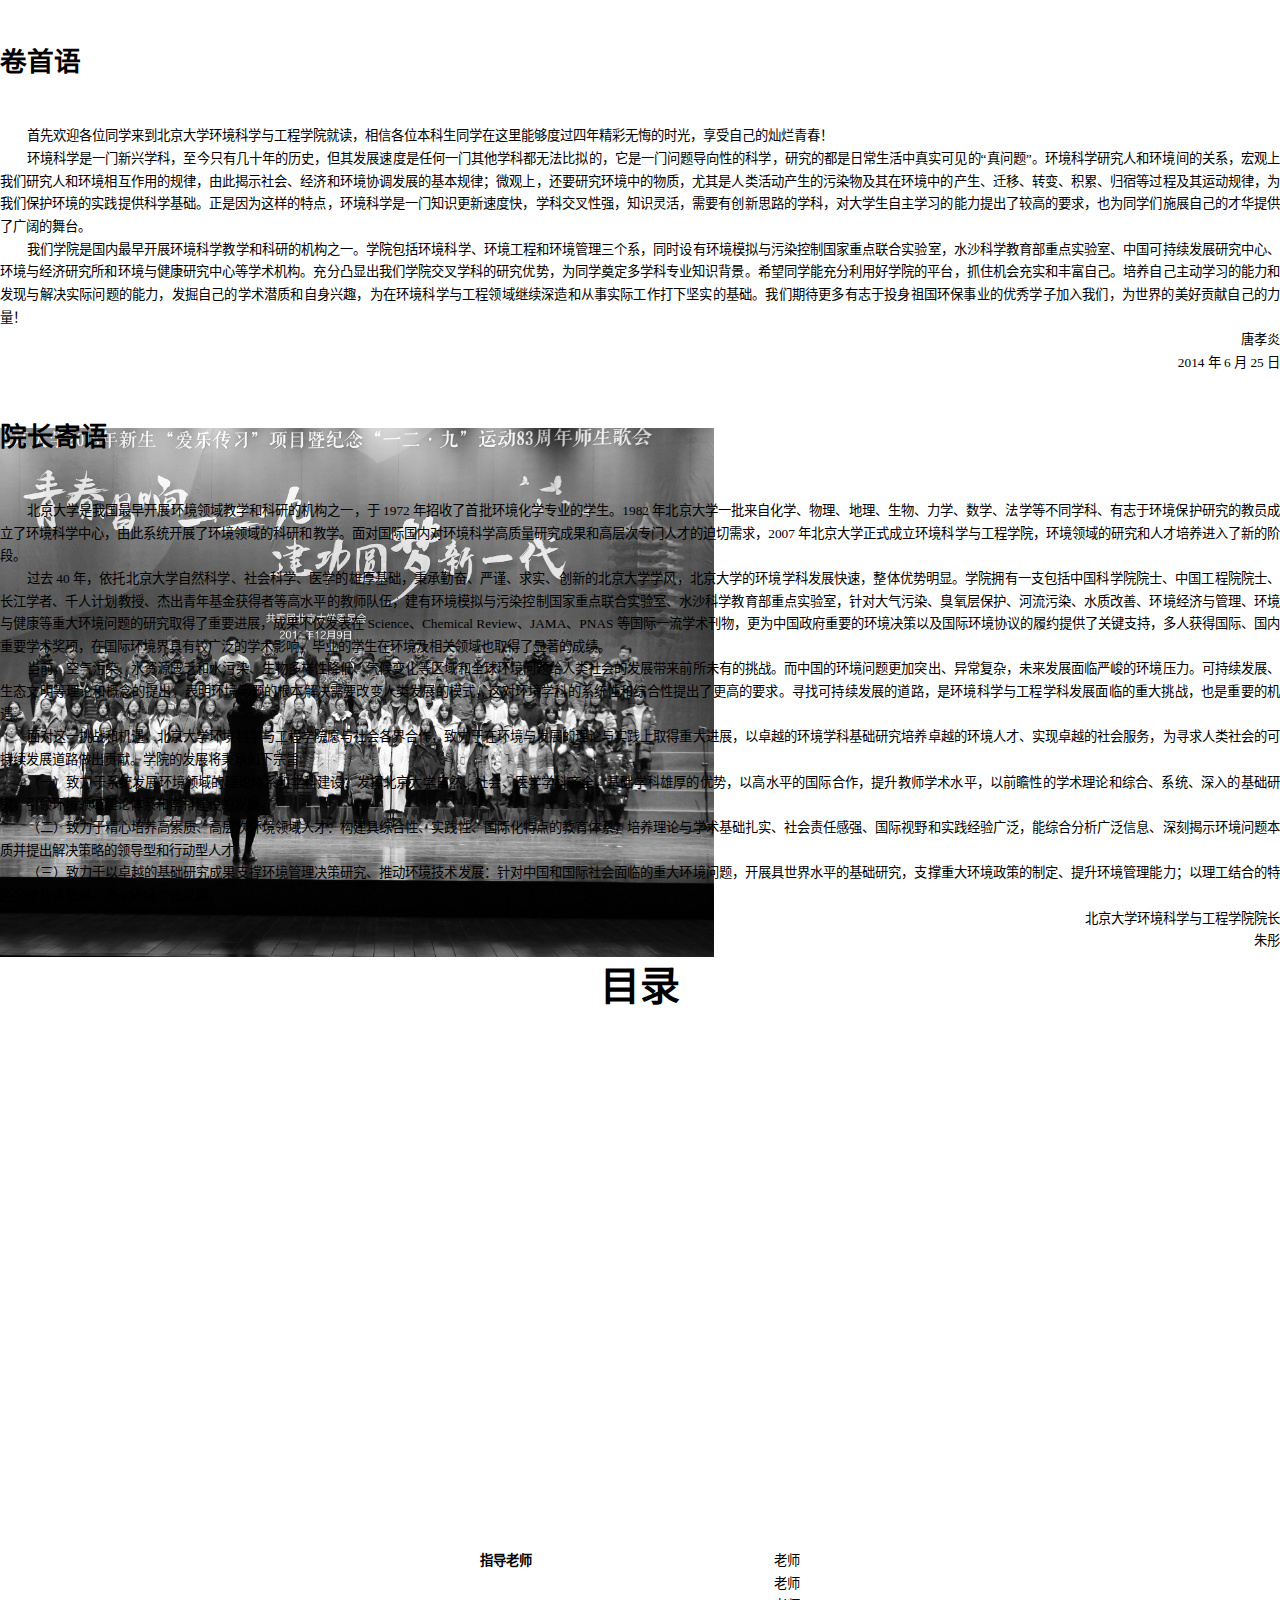
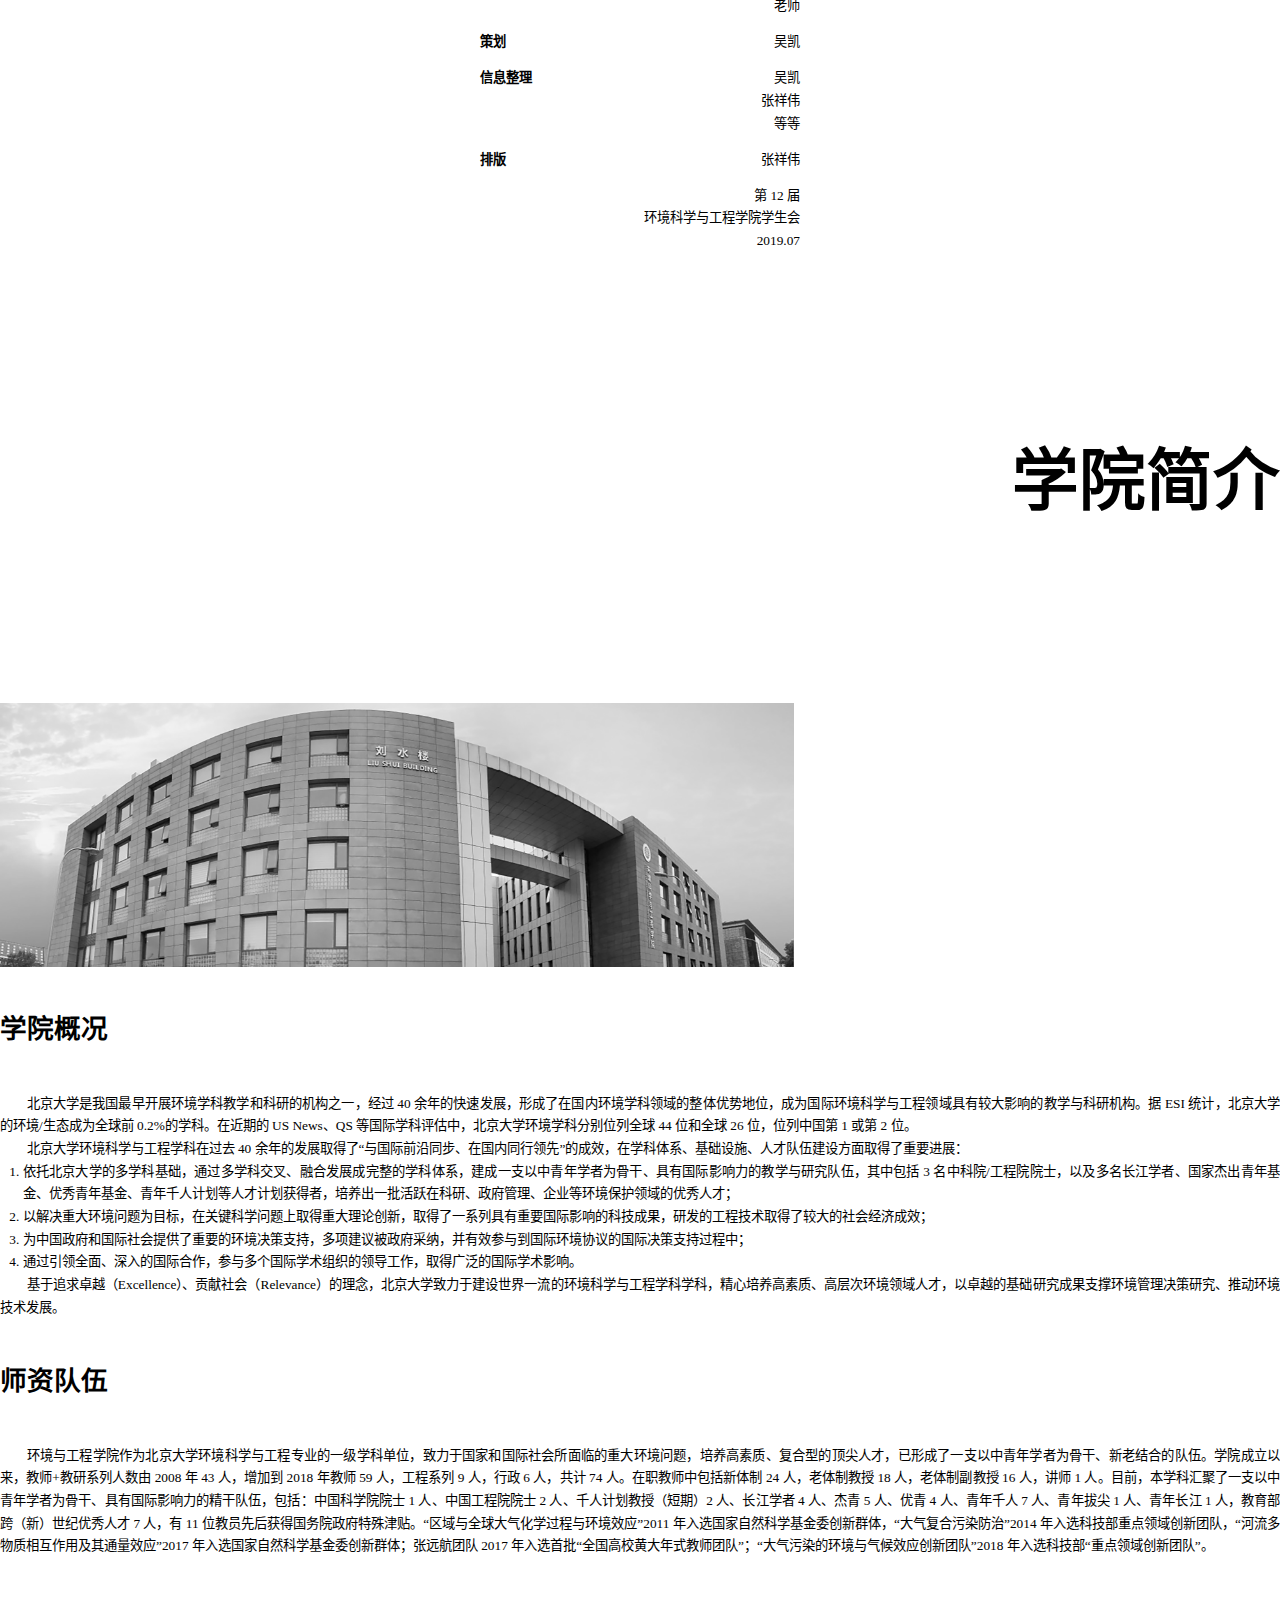
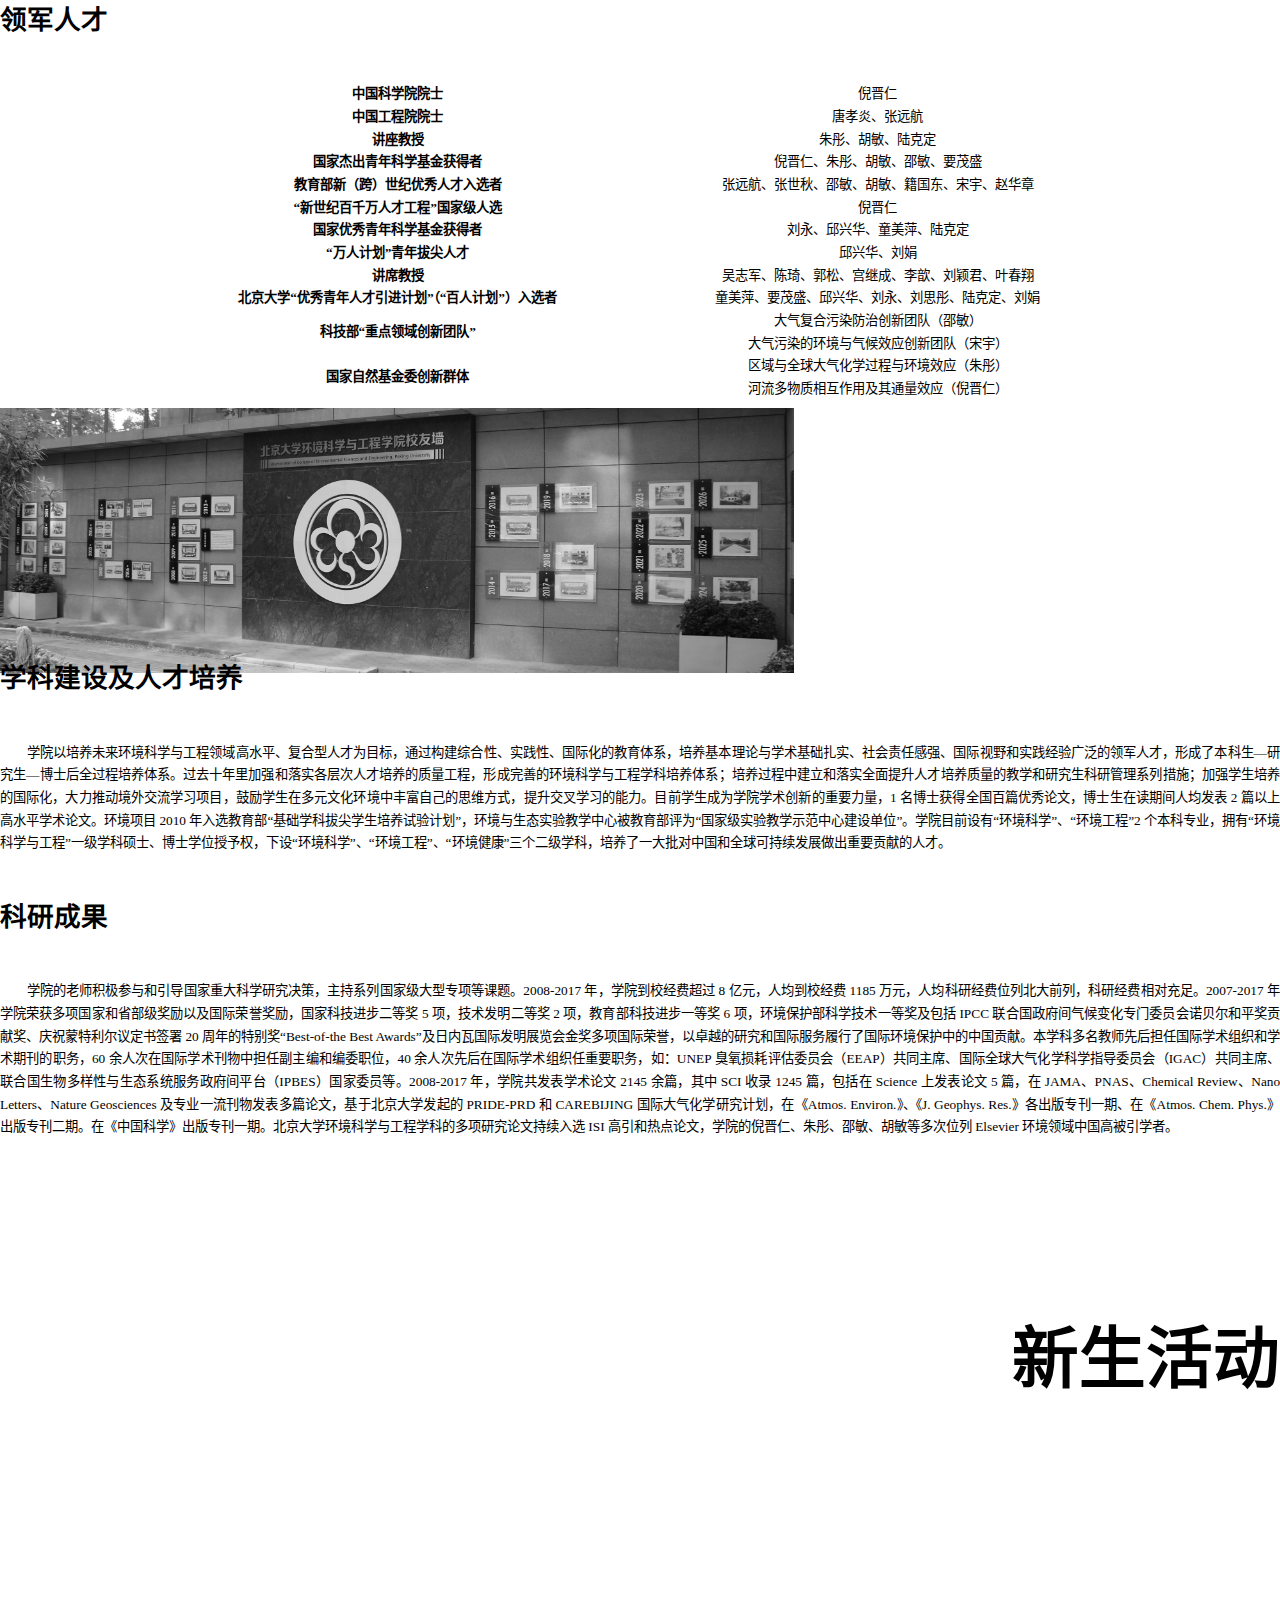
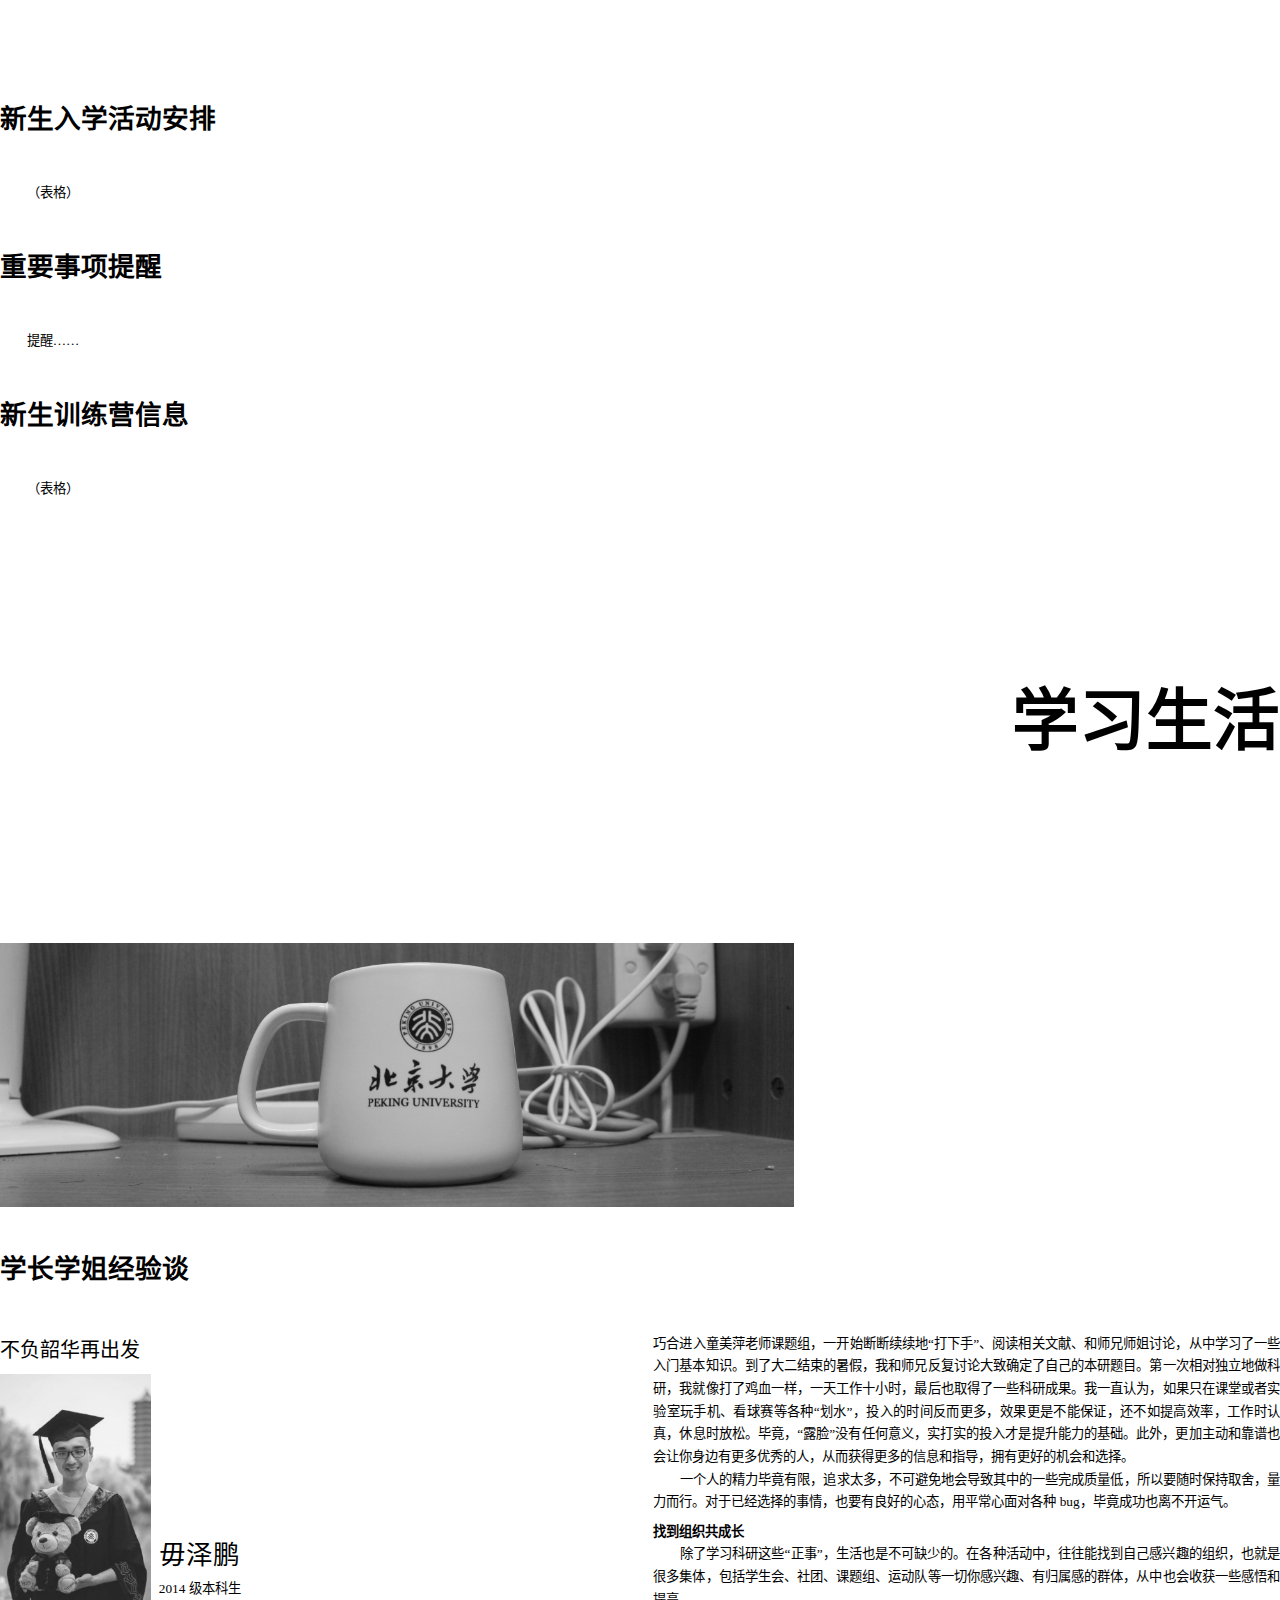
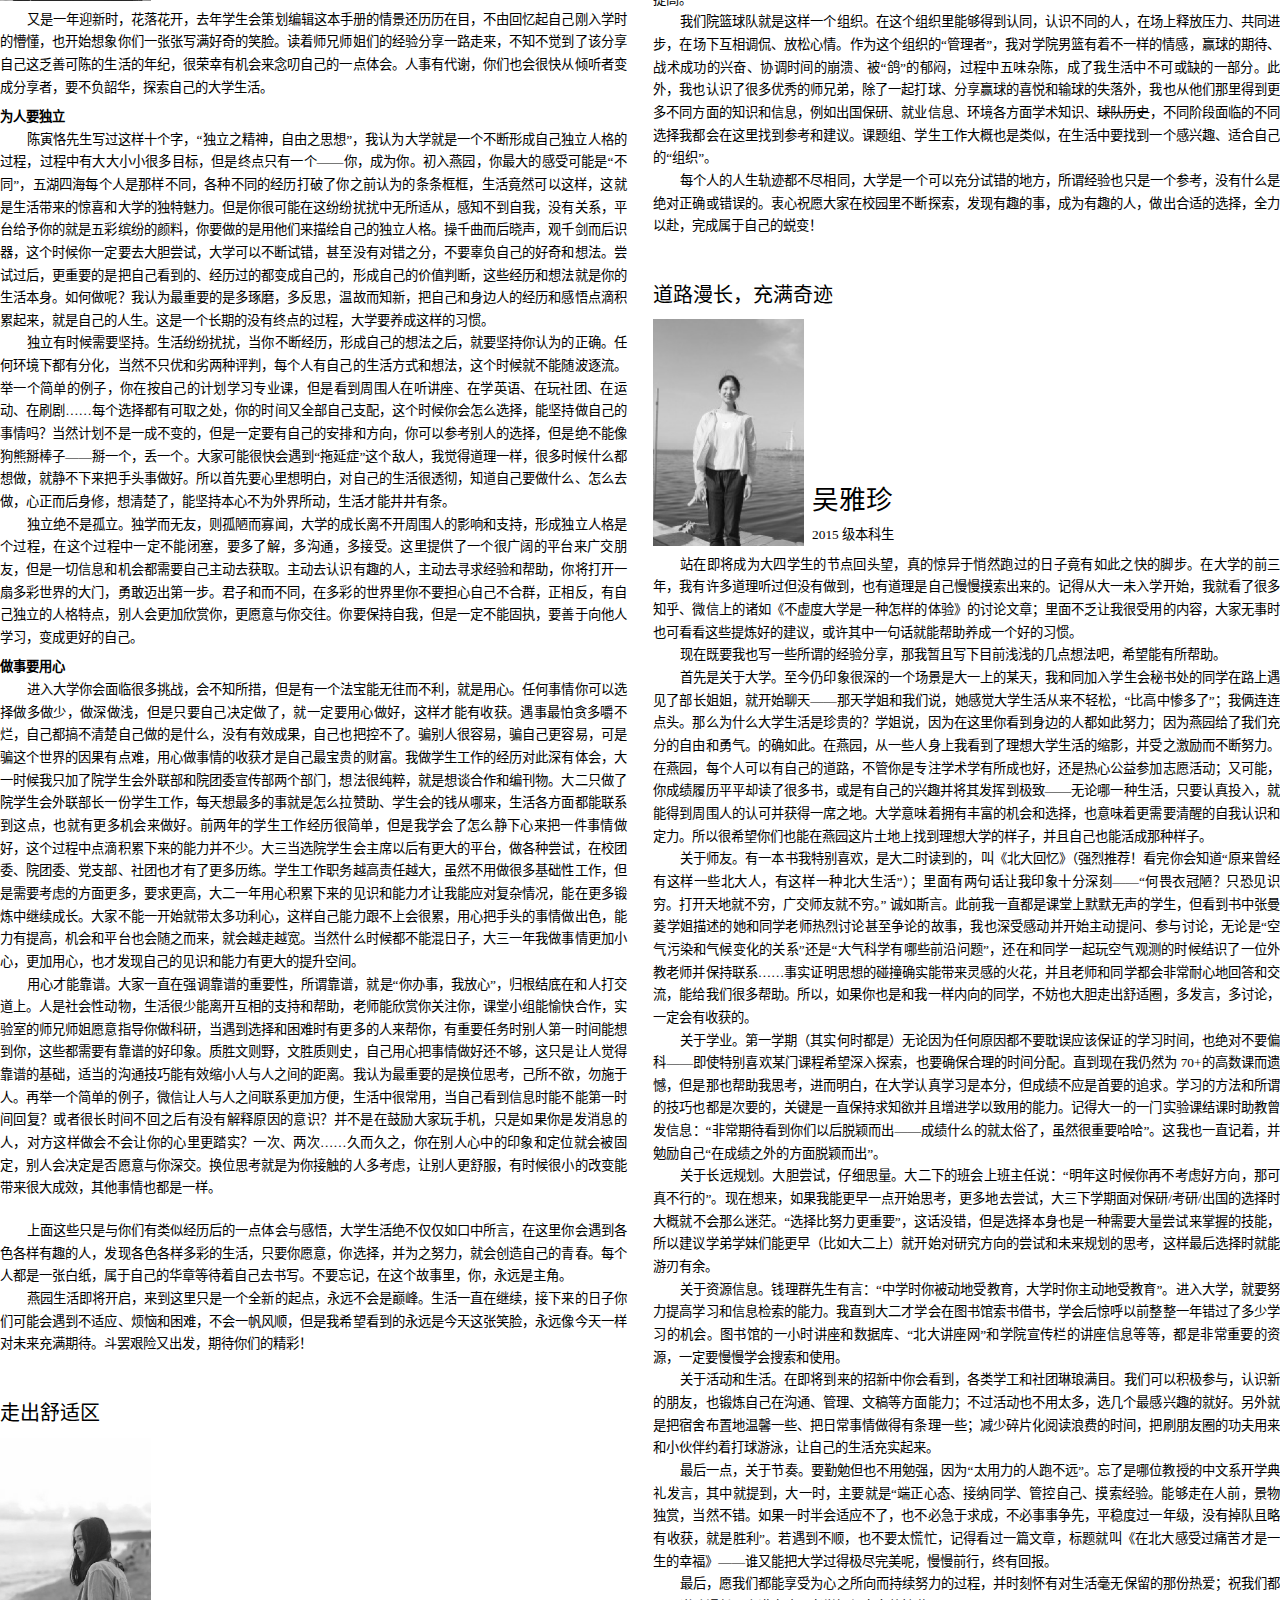
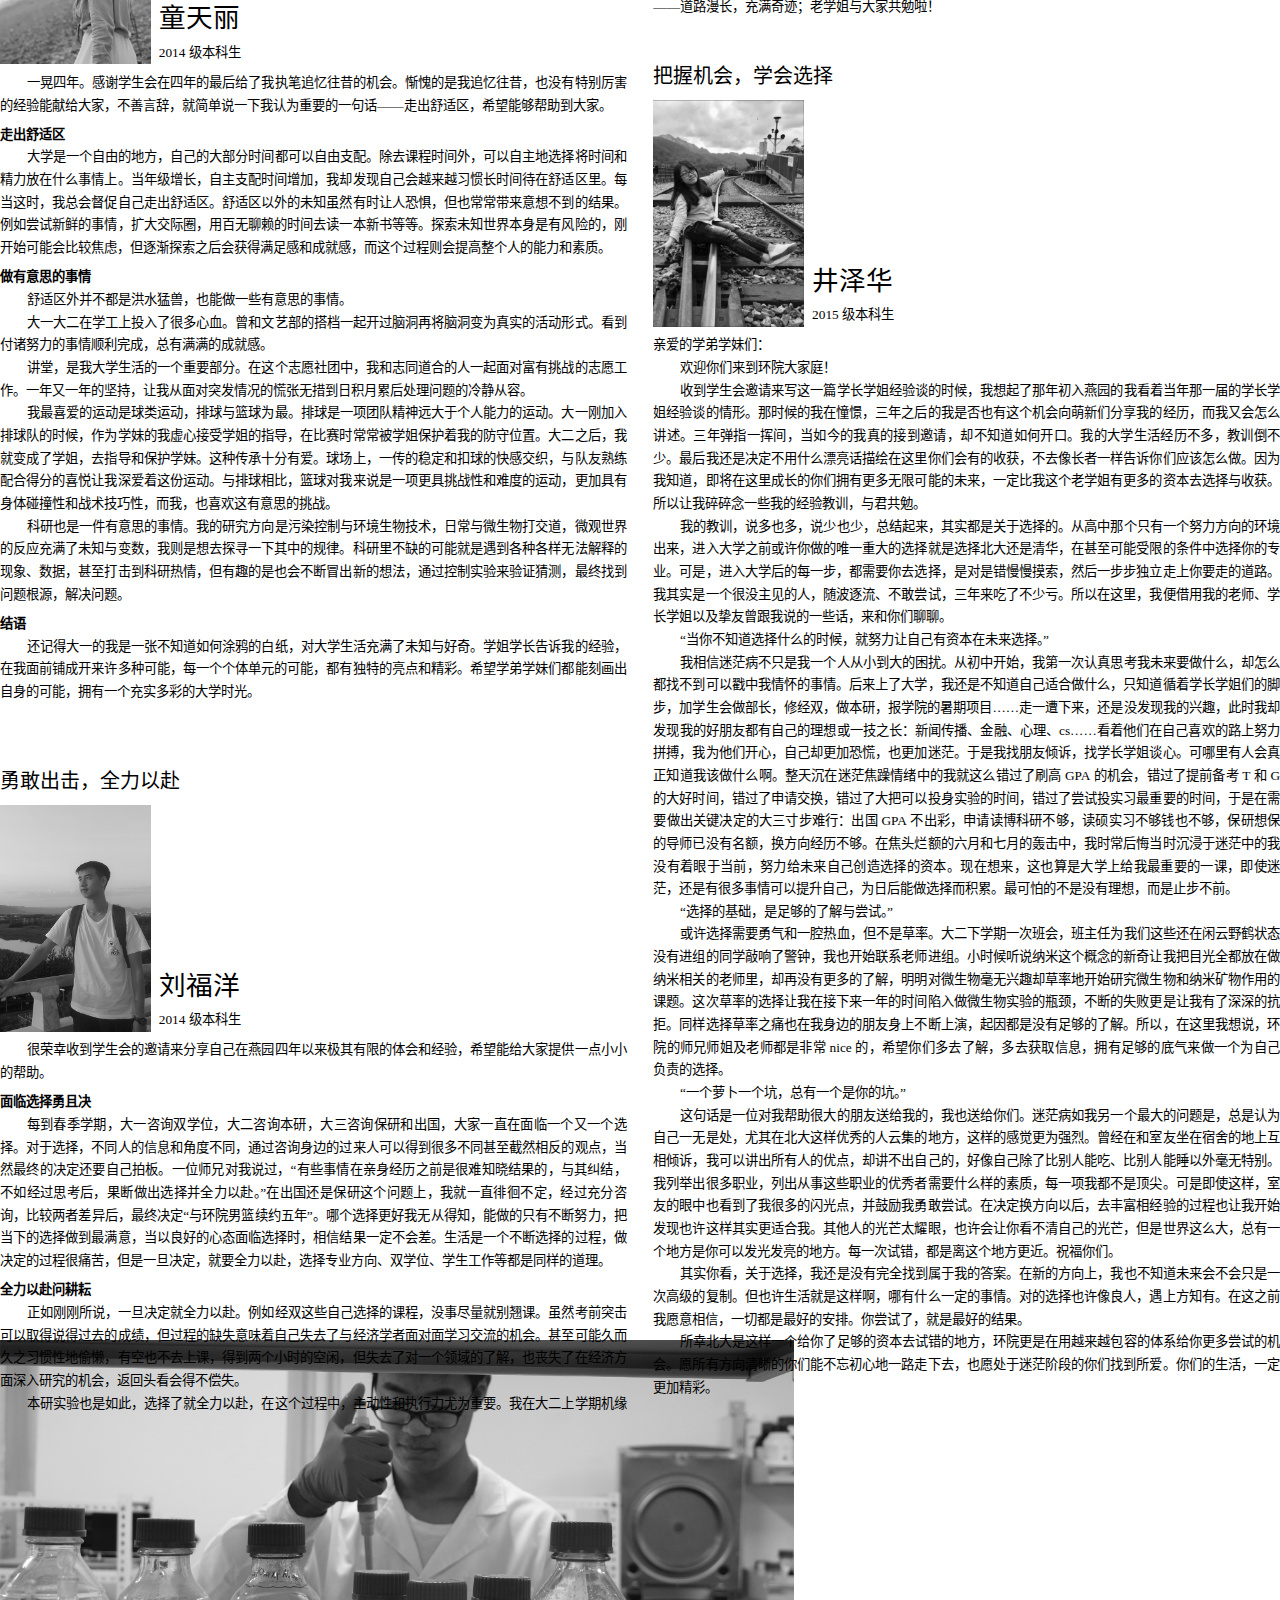
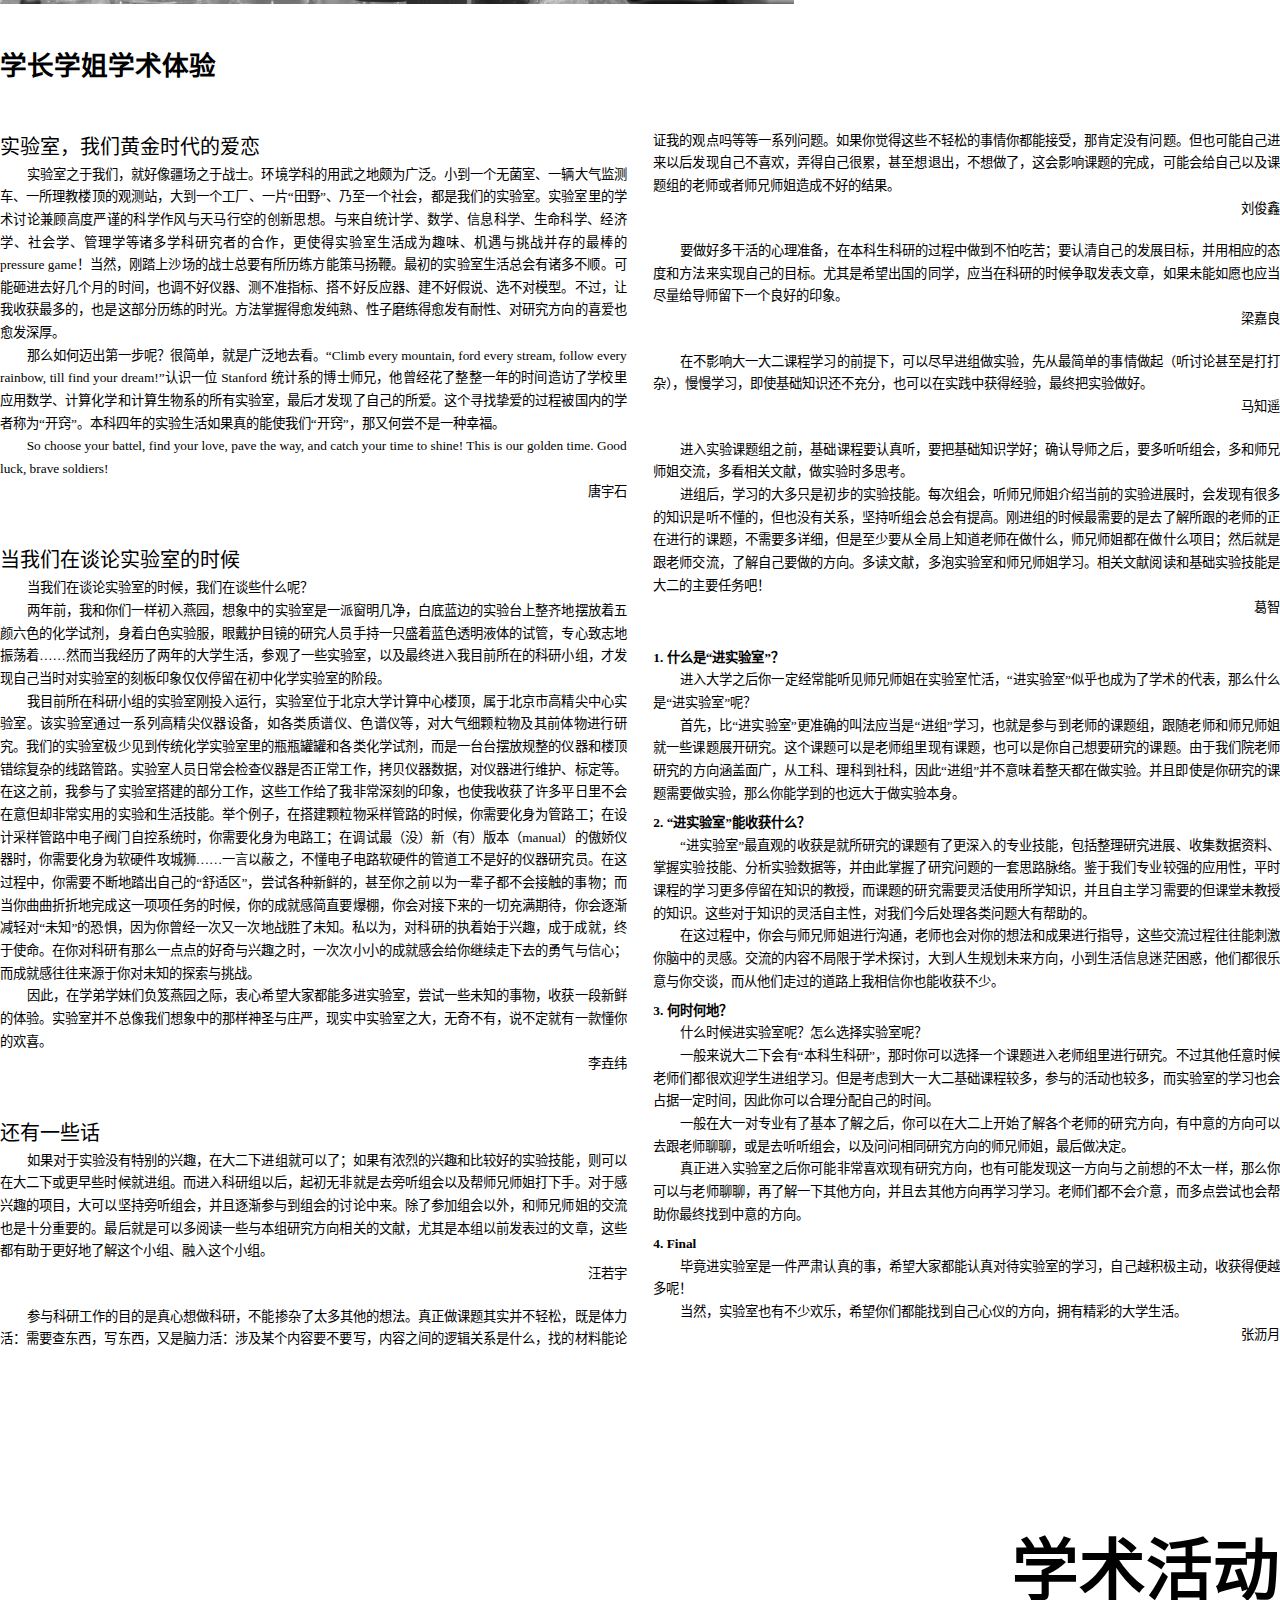
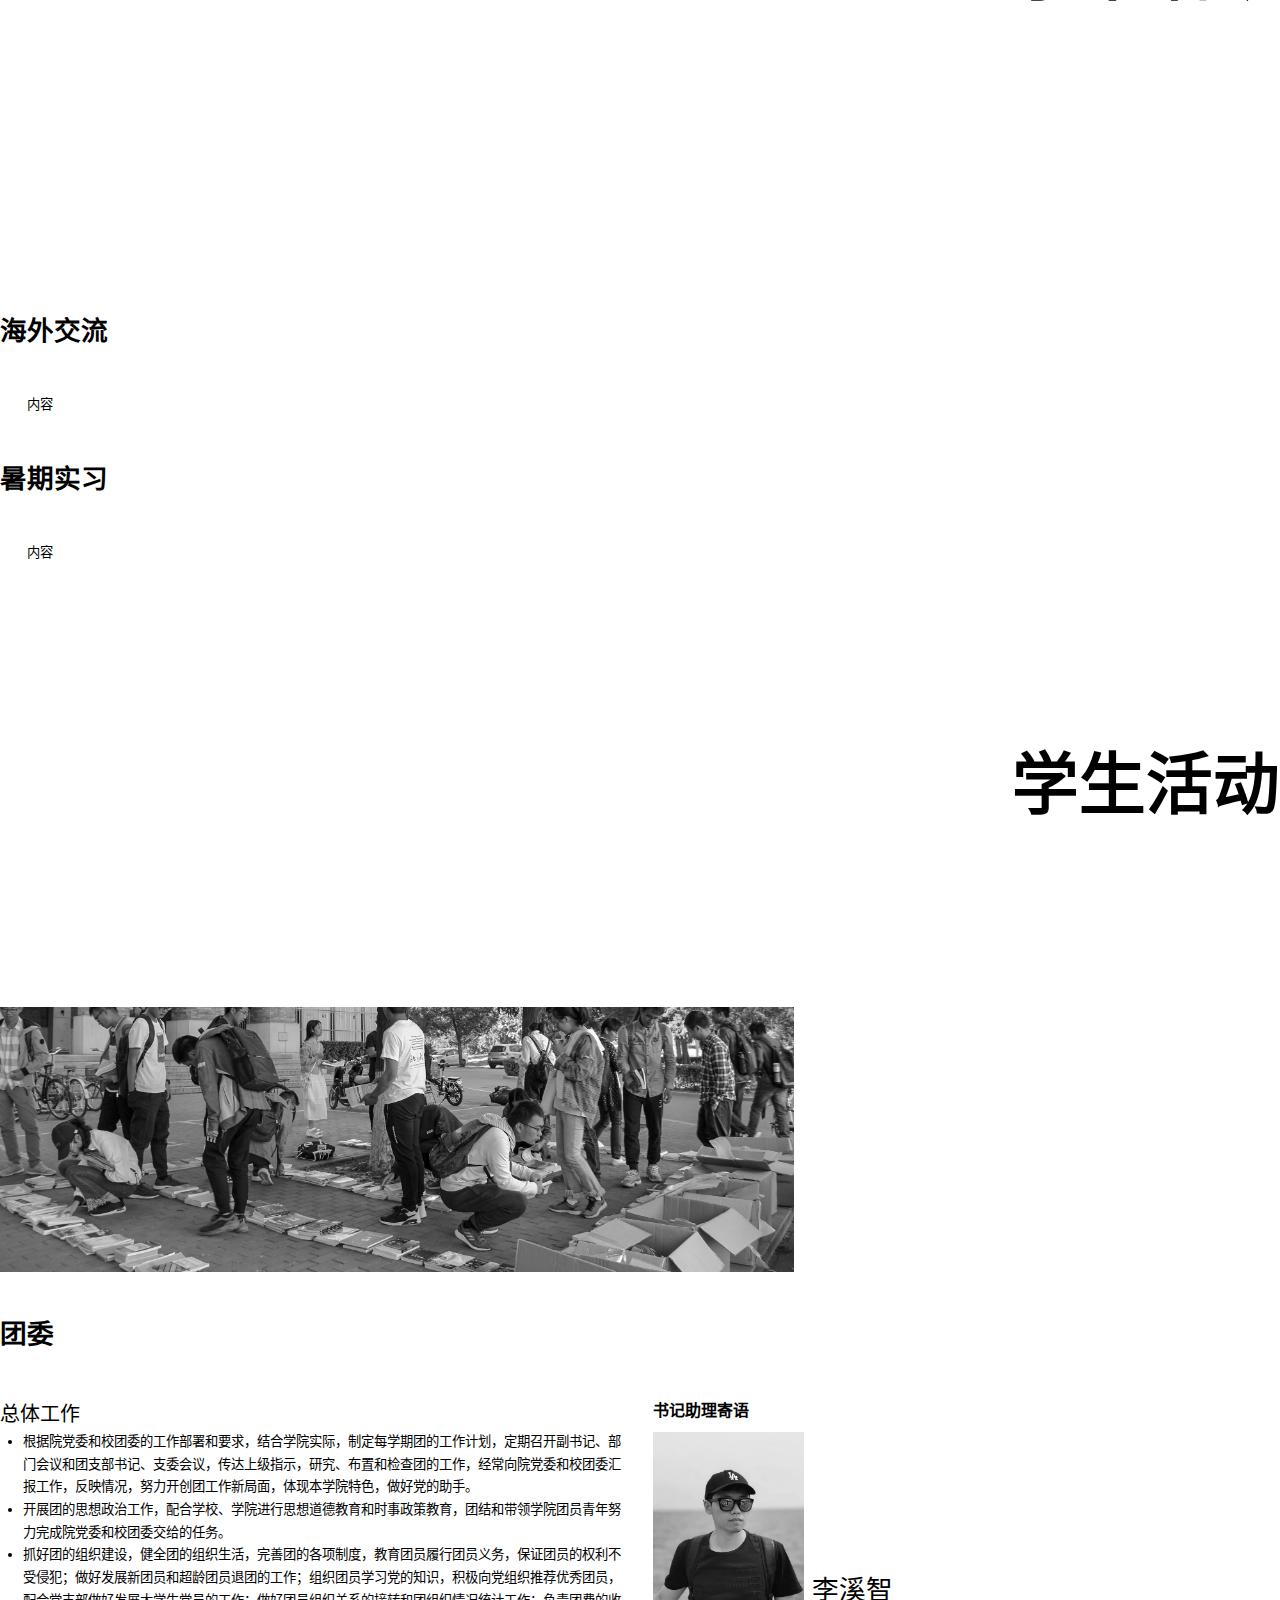
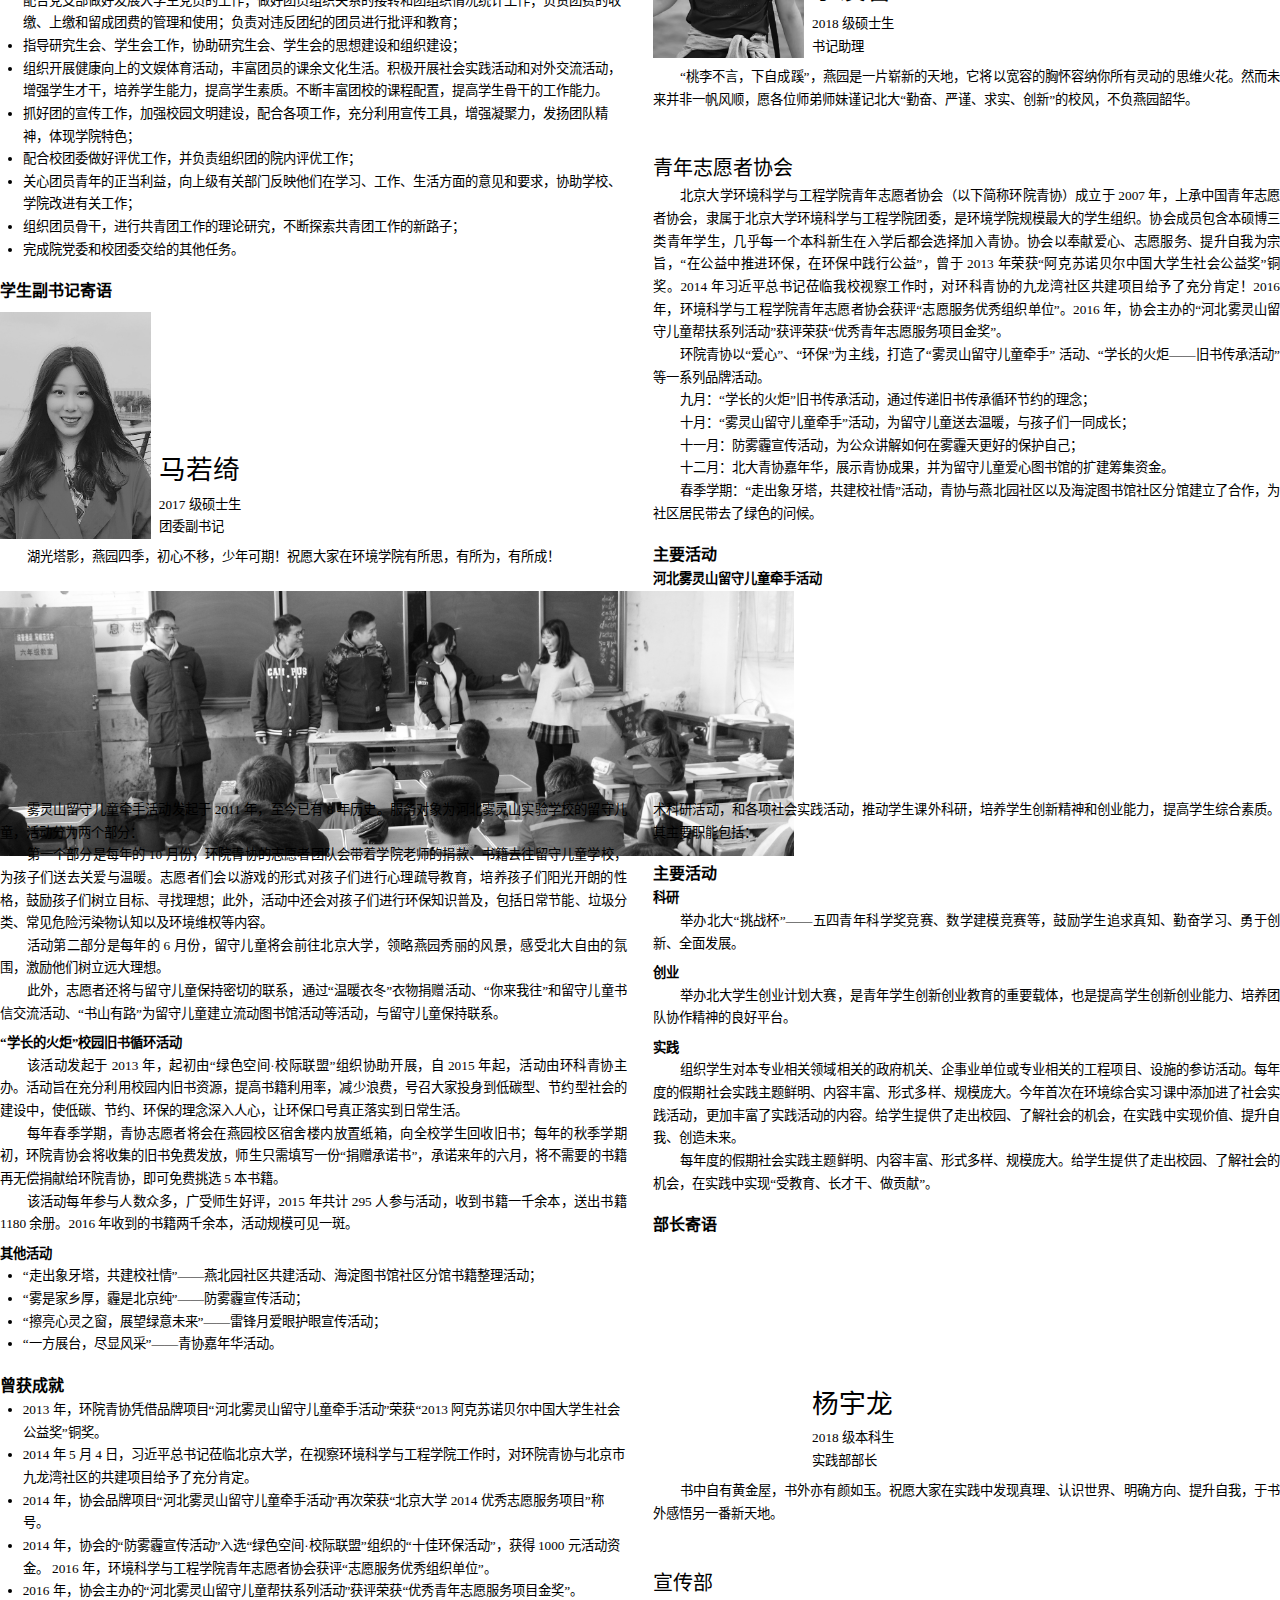
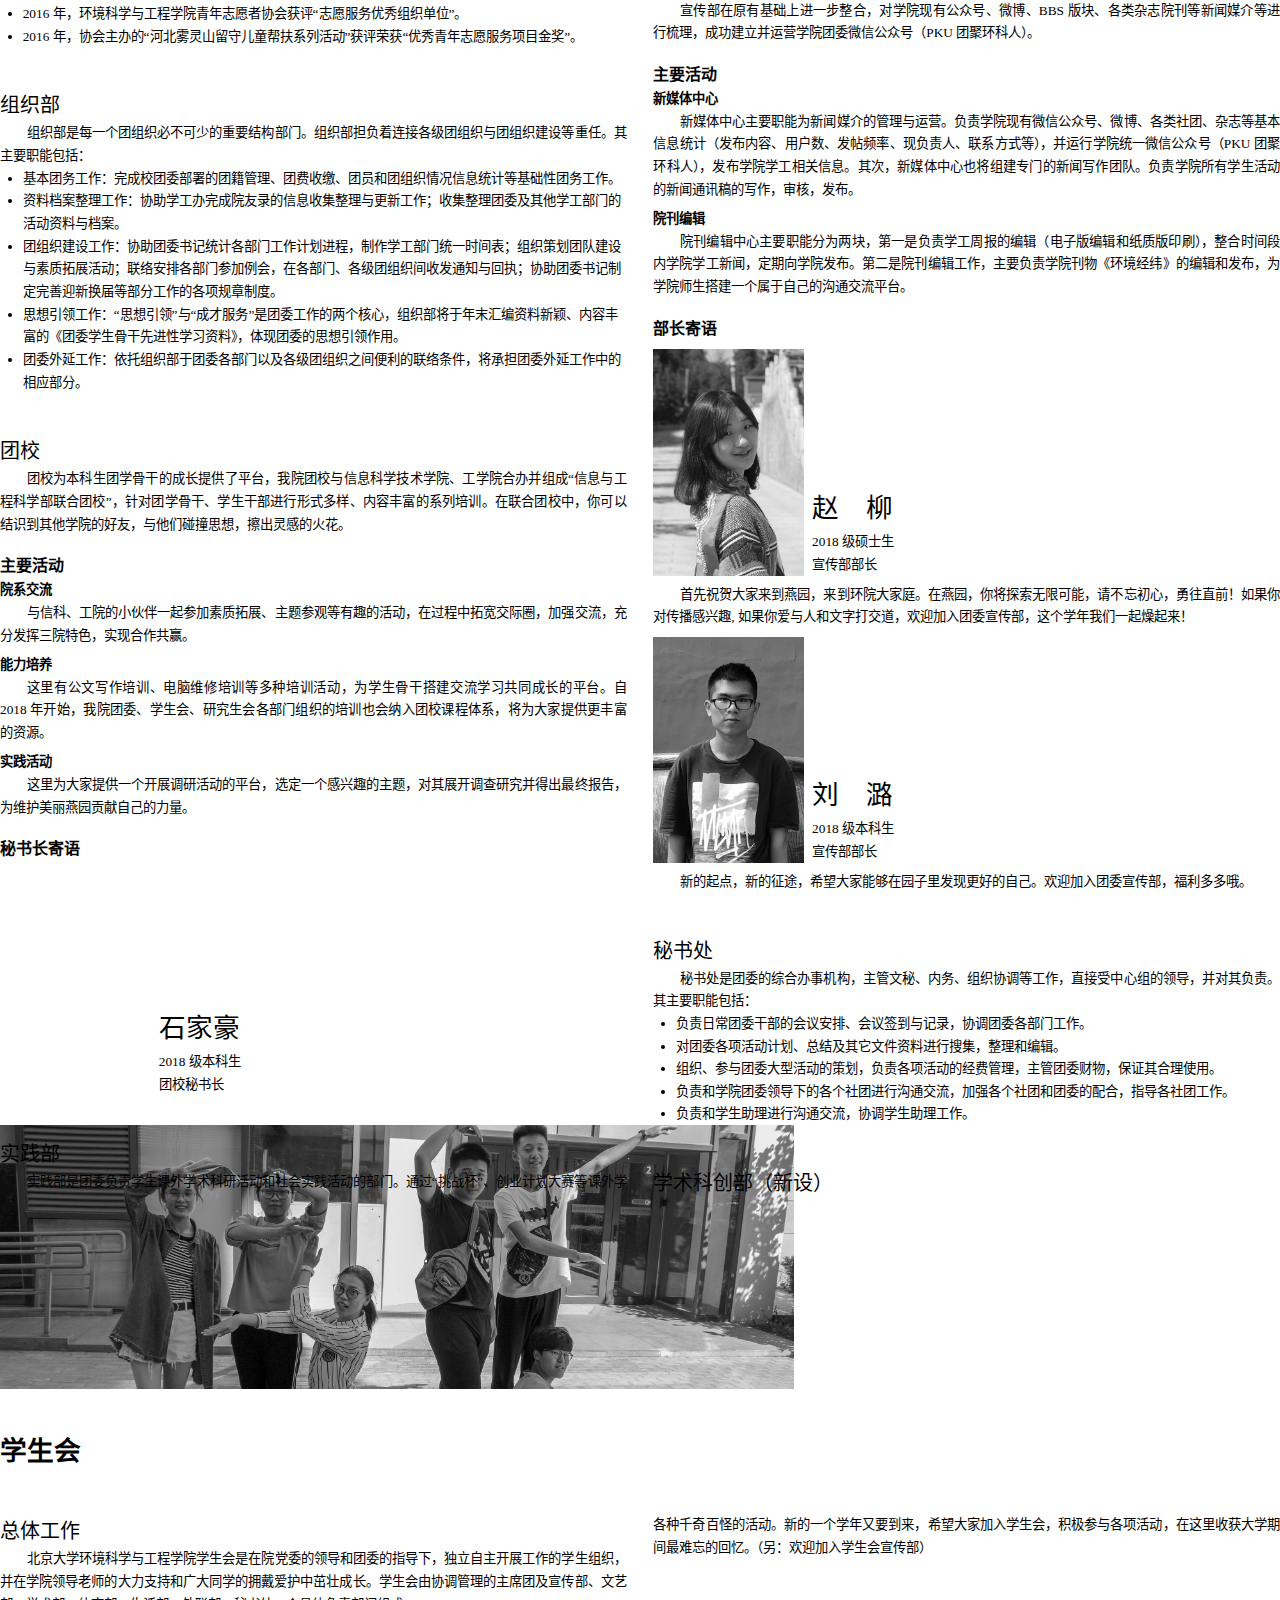
==== commit cee81433: "2019-07-11" ====
--- a/index.html
+++ b/index.html
@@ -310,25 +310,6 @@
             <h2>暑期实习</h2>
             <p>内容</p>
         </article>
-        <h1>社团体验</h1>
-        <article>
-            <h2>北京高校环境联盟</h2>
-            <figure class="figureFloatRight" style="width: 50mm;">
-                <img src="images/qrcode-gao-xiao-huan-jing-lian-meng.png">
-            </figure>
-            <p>北京高校环境联盟（Environmental Protection Alliance of Universities, Beijing，简称EPAU）是由北京大学环境科学与工程学院研究生会于2009年发起，联合清华大学、中国人民大学、北京师范大学、中国农业大学和北京林业大学环境相关院系的研究生会组成的交流平台和团体组织，目的是加强环境保护领域的相互间合作和发展。联盟的性质是为实现资源共享、优势互补、互惠互利、相互促进、整体提升目的而由北京市行政区域内的部分高校自愿组成的、非营利性的、非法人的大学联合体。联盟的宗旨是本着自愿、平等、合作、发展的原则，在联盟成员之间建立起一种长期的互惠、互利的合作关系，充分整合和利用联盟成员学校的特色和优势资源，开展互补性合作，齐心协力推动环境保护理念在各联盟成员中更好地普及，进而带动北京地区乃至全国环保事业的发展。联盟经历了九年的成长，在引领北京高校环境专业学子思想潮流、服务六校环境领域学子的学业就业生活等方面取得一定成就。联盟以“环聚环境人的力量”为口号，对内致力于为北京高校环境专业学生搭建沟通与活动平台，对外以“未来环境人”的身份共同发声以助力社会推动环境保护的理念和行动。同时，联盟鼓励成员学校之间开展多种方式的合作，联盟部分成员学校之间可以签订双边或多边合作协议。2014年10月末正式成立北京高校环境联盟微信公众平台，旨在整合六大高校环境类的学术、就业、生活等信息，让在京的环境类专业同学能跨越校界，及时获得想要的信息，其中，学术板块和就业信息板块每次推送1到2次，深获同学喜爱。详情可见微信公众号：高校环境联盟。</p>
-        </article>
-        <article>
-            <h2 class="no-break-before">环境公共政策研究社</h2>
-            <p>环境公共政策研究社是在环境科学与工程学院团委、学院张世秋老师的指导下，于2009年成立的，是一支主要由环境类专业研究生组成的学术科创类社团，也是一个学术咨询团队,其创始人是环境科学与工程学院毕业生王强。社团通过申请、承接公益项目，致力于对环境政策的调研、咨询以及环保行动的实施。在过去5年中，社团受联合国开发计划署、环境保护部、国家发展和改革委员会、壳牌（中国）和地方政府部门等多家单位委托/资助成功完成了数个项目，既有国家层面的千名环境友好使者行动推广，也有具体到城镇和乡村的公平贸易推广、农村能源消费转型研究，通过运行公益项目，致力于环境政策的调研、咨询和环保行动的实施，在提升社团成员自身素养和眼界的同时服务社会推动可持续发展。</p>
-        </article>
-        <article>
-            <h2 class="no-break-before">学生服务总队环境分队</h2>
-            <p>北京大学学生服务总队是在北京大学学生资助中心指导下的一支公益性服务队伍，由来自各个院系的3000名受过各种学校资助或热心公益活动的学生组成，其成员在不耽误学业的前提下，积极参加公益活动，并在社会实践中培养“自立自强，回报社会”的意识。</p>
-            <p>大学是青年学生完善人格、提升素养、走向社会的重要阶段，引导大学生参加志愿服务与社会公益活动，是大学教育第二课堂的重要内容，对学生成人、成才具有重要意义。</p>
-            <p>环境科学与工程学院组织本学院热心公益和接受学校资助的学生组成“环境服务分队”，在环境科学与工程学院团委和北京大学学生资助中心的共同指导下，积极结合环境专业特色，开展志愿服务与公益宣传活动，引导大学生回报社会。同时，环境分队与学生服务总队的活动相互呼应、相互促进，借助学院的师资、物资与社会资源，为北京大学学生服务总队搭建“环境公益与生态文明”主题能力建设基地，为全校热心环境公益活动的学生提供专业性的指导、培训和帮助。</p>
-            <p>环境分队多年来开展志愿公益活动，总结凝练出了丰富的工作经验，培养了一批又一批优秀的学生工作骨干，并形成了“雾灵山留守儿童牵手活动”、“学长的火炬——校园旧书循环活动”等品牌活动，曾荣获2013“阿克苏诺贝尔中国大学生社会公益奖”铜奖、“北京大学2014优秀志愿服务项目”、2016年“志愿服务优秀组织单位”、2016年“优秀青年志愿服务项目金奖”等荣誉。</p>
-        </article>
         <h1 class="chap-xue-sheng-huo-dong">学生活动</h1>
         <article class="column">
             <div class="fullImage fullImageTop" style="background-image: url(images/head-tuan-wei.jpg)"></div>
@@ -346,6 +327,26 @@
                 <li>组织团员骨干，进行共青团工作的理论研究，不断探索共青团工作的新路子；</li>
                 <li>完成院党委和校团委交给的其他任务。</li>
             </ul>
+            <h4>学生副书记寄语</h4>
+            <div class="studentBlock">
+                <div class="studentImage" style="background-image: url(images/student-ma-ruo-qi.jpg)"></div>
+                <div class="studentInfo">
+                    <div class="studentName">马若绮</div>
+                    <div>2017级硕士生</div>
+                    <div>团委副书记</div>
+                </div>
+            </div>
+            <p class="font-fang-song">湖光塔影，燕园四季，初心不移，少年可期！祝愿大家在环境学院有所思，有所为，有所成！</p>
+            <h4>书记助理寄语</h4>
+            <div class="studentBlock">
+                <div class="studentImage" style="background-image: url(images/student-li-xi-zhi.jpg)"></div>
+                <div class="studentInfo">
+                    <div class="studentName">李溪智</div>
+                    <div>2018级硕士生</div>
+                    <div>书记助理</div>
+                </div>
+            </div>
+            <p class="font-fang-song">“桃李不言，下自成蹊”，燕园是一片崭新的天地，它将以宽容的胸怀容纳你所有灵动的思维火花。然而未来并非一帆风顺，愿各位师弟师妹谨记北大“勤奋、严谨、求实、创新”的校风，不负燕园韶华。</p>
             <h3>青年志愿者协会</h3>
             <p>北京大学环境科学与工程学院青年志愿者协会（以下简称环院青协）成立于2007年，上承中国青年志愿者协会，隶属于北京大学环境科学与工程学院团委，是环境学院规模最大的学生组织。协会成员包含本硕博三类青年学生，几乎每一个本科新生在入学后都会选择加入青协。协会以奉献爱心、志愿服务、提升自我为宗旨，“在公益中推进环保，在环保中践行公益”，曾于2013年荣获“阿克苏诺贝尔中国大学生社会公益奖”铜奖。2014年习近平总书记莅临我校视察工作时，对环科青协的九龙湾社区共建项目给予了充分肯定！2016年，环境科学与工程学院青年志愿者协会获评“志愿服务优秀组织单位”。2016年，协会主办的“河北雾灵山留守儿童帮扶系列活动”获评荣获“优秀青年志愿服务项目金奖”。</p>
             <p>环院青协以“爱心”、“环保”为主线，打造了“雾灵山留守儿童牵手” 活动、“学长的火炬——旧书传承活动”等一系列品牌活动。</p>
@@ -354,7 +355,7 @@
             <p>十一月：防雾霾宣传活动，为公众讲解如何在雾霾天更好的保护自己；</p>
             <p>十二月：北大青协嘉年华，展示青协成果，并为留守儿童爱心图书馆的扩建筹集资金。</p>
             <p>春季学期：“走出象牙塔，共建校社情”活动，青协与燕北园社区以及海淀图书馆社区分馆建立了合作，为社区居民带去了绿色的问候。</p>
-            <h4>品牌活动</h4>
+            <h4>主要活动</h4>
             <h5>河北雾灵山留守儿童牵手活动</h5>
             <div class="fullImage fullImageBottom" style="background-image: url(images/head-wu-ling-shan.jpg)"></div>
             <p>雾灵山留守儿童牵手活动发起于2011年，至今已有8年历史。服务对象为河北雾灵山实验学校的留守儿童，活动分为两个部分：</p>
@@ -392,32 +393,69 @@
                 <li>团委外延工作：依托组织部于团委各部门以及各级团组织之间便利的联络条件，将承担团委外延工作中的相应部分。</li>
             </ul>
             <h3>团校</h3>
-            <p>团校秘书处负责全院各级团干部和全体学生骨干的培养和考核工作。其主要职能包括：</p>
-            <ul>
-                <li>建立、完善以理想信念教育为核心，理论修养、组织能力和业务水平系统培养的常规培训体系，并组织全院各级团干部与学生骨干参加团校培训。</li>
-                <li>设计课程、设定团校学分。科学合理地从理论、学术、文体、宣传等各方面对学员进行培养与考察。力求通过充实有趣的活动发挥学员的个人特长，挖掘其潜能与兴趣，为各部门输送学生骨干。</li>
-                <li>建立、完善团校学员的考核评定与奖惩机制。</li>
-            </ul>
+            <p>团校为本科生团学骨干的成长提供了平台，我院团校与信息科学技术学院、工学院合办并组成“信息与工程科学部联合团校”，针对团学骨干、学生干部进行形式多样、内容丰富的系列培训。在联合团校中，你可以结识到其他学院的好友，与他们碰撞思想，擦出灵感的火花。</p>
+            <h4>主要活动</h4>
+            <h5>院系交流</h5>
+            <p>与信科、工院的小伙伴一起参加素质拓展、主题参观等有趣的活动，在过程中拓宽交际圈，加强交流，充分发挥三院特色，实现合作共赢。</p>
+            <h5>能力培养</h5>
+            <p>这里有公文写作培训、电脑维修培训等多种培训活动，为学生骨干搭建交流学习共同成长的平台。自2018年开始，我院团委、学生会、研究生会各部门组织的培训也会纳入团校课程体系，将为大家提供更丰富的资源。</p>
+            <h5>实践活动</h5>
+            <p>这里为大家提供一个开展调研活动的平台，选定一个感兴趣的主题，对其展开调查研究并得出最终报告，为维护美丽燕园贡献自己的力量。</p>
+            <h4>秘书长寄语</h4>
+            <div class="studentBlock">
+                <div class="studentImage" style="background-image: url(images/student-shi-jia-hao.jpg)"></div>
+                <div class="studentInfo">
+                    <div class="studentName">石家豪</div>
+                    <div>2018级本科生</div>
+                    <div>团校秘书长</div>
+                </div>
+            </div>
             <h3>实践部</h3>
             <p>实践部是团委负责学生课外学术科研活动和社会实践活动的部门。通过“挑战杯”、创业计划大赛等课外学术科研活动，和各项社会实践活动，推动学生课外科研，培养学生创新精神和创业能力，提高学生综合素质。其主要职能包括：</p>
-            <ul>
-                <li>科研：</li>
-                <ul>
-                    <li>北大“挑战杯”——五四青年科学奖竞赛</li>
-                    <li>数学建模竞赛</li>
-                    <li>鼓励学生追求真知、勤奋学习、勇于创新、全面发展。</li>
-                </ul>
-                <li>创业：</li>
-                <ul>
-                    <li>北大学生创业计划大赛</li>
-                    <li>青年学生创新创业教育的重要载体，提高学生创新创业能力、培养团队协作精神的良好平台。</li>
-                </ul>
-                <li>实践：</li>
-                <ul>
-                    <li>组织学生对我专业相关领域相关的政府机关、企事业单位或专业相关的工程项目、设施的参访活动。</li>
-                    <li>每年度的假期社会实践主题鲜明、内容丰富、形式多样、规模庞大。给学生提供了走出校园、了解社会的机会，在实践中实现“受教育、长才干、做贡献”。</li>
-                </ul>
-            </ul>
+            <h4>主要活动</h4>
+            <h5>科研</h5>
+            <p>举办北大“挑战杯”——五四青年科学奖竞赛、数学建模竞赛等，鼓励学生追求真知、勤奋学习、勇于创新、全面发展。</p>
+            <h5>创业</h5>
+            <p>举办北大学生创业计划大赛，是青年学生创新创业教育的重要载体，也是提高学生创新创业能力、培养团队协作精神的良好平台。</p>
+            <h5>实践</h5>
+            <p>组织学生对本专业相关领域相关的政府机关、企事业单位或专业相关的工程项目、设施的参访活动。每年度的假期社会实践主题鲜明、内容丰富、形式多样、规模庞大。今年首次在环境综合实习课中添加进了社会实践活动，更加丰富了实践活动的内容。给学生提供了走出校园、了解社会的机会，在实践中实现价值、提升自我、创造未来。</p>
+            <p>每年度的假期社会实践主题鲜明、内容丰富、形式多样、规模庞大。给学生提供了走出校园、了解社会的机会，在实践中实现“受教育、长才干、做贡献”。</p>
+            <h4>部长寄语</h4>
+            <div class="studentBlock">
+                <div class="studentImage" style="background-image: url(images/student-yang-yu-long.jpg)"></div>
+                <div class="studentInfo">
+                    <div class="studentName">杨宇龙</div>
+                    <div>2018级本科生</div>
+                    <div>实践部部长</div>
+                </div>
+            </div>
+            <p class="font-fang-song">书中自有黄金屋，书外亦有颜如玉。祝愿大家在实践中发现真理、认识世界、明确方向、提升自我，于书外感悟另一番新天地。</p>
+            <h3>宣传部</h3>
+            <p>宣传部在原有基础上进一步整合，对学院现有公众号、微博、BBS版块、各类杂志院刊等新闻媒介等进行梳理，成功建立并运营学院团委微信公众号（PKU团聚环科人）。</p>
+            <h4>主要活动</h4>
+            <h5>新媒体中心</h5>
+            <p>新媒体中心主要职能为新闻媒介的管理与运营。负责学院现有微信公众号、微博、各类社团、杂志等基本信息统计（发布内容、用户数、发帖频率、现负责人、联系方式等），并运行学院统一微信公众号（PKU团聚环科人），发布学院学工相关信息。其次，新媒体中心也将组建专门的新闻写作团队。负责学院所有学生活动的新闻通讯稿的写作，审核，发布。</p>
+            <h5>院刊编辑</h5>
+            <p>院刊编辑中心主要职能分为两块，第一是负责学工周报的编辑（电子版编辑和纸质版印刷），整合时间段内学院学工新闻，定期向学院发布。第二是院刊编辑工作，主要负责学院刊物《环境经纬》的编辑和发布，为学院师生搭建一个属于自己的沟通交流平台。</p>
+            <h4>部长寄语</h4>
+            <div class="studentBlock">
+                <div class="studentImage" style="background-image: url(images/student-zhao-liu.jpg)"></div>
+                <div class="studentInfo">
+                    <div class="studentName">赵　柳</div>
+                    <div>2018级硕士生</div>
+                    <div>宣传部部长</div>
+                </div>
+            </div>
+            <p class="font-fang-song">首先祝贺大家来到燕园，来到环院大家庭。在燕园，你将探索无限可能，请不忘初心，勇往直前！如果你对传播感兴趣,如果你爱与人和文字打交道，欢迎加入团委宣传部，这个学年我们一起燥起来！</p>
+            <div class="studentBlock">
+                <div class="studentImage" style="background-image: url(images/student-liu-lu.jpg)"></div>
+                <div class="studentInfo">
+                    <div class="studentName">刘　潞</div>
+                    <div>2018级本科生</div>
+                    <div>宣传部部长</div>
+                </div>
+            </div>
+            <p class="font-fang-song">新的起点，新的征途，希望大家能够在园子里发现更好的自己。欢迎加入团委宣传部，福利多多哦。</p>
             <h3>秘书处</h3>
             <p>秘书处是团委的综合办事机构，主管文秘、内务、组织协调等工作，直接受中心组的领导，并对其负责。其主要职能包括：</p>
             <ul>
@@ -426,12 +464,6 @@
                 <li>组织、参与团委大型活动的策划，负责各项活动的经费管理，主管团委财物，保证其合理使用。 </li>
                 <li>负责和学院团委领导下的各个社团进行沟通交流，加强各个社团和团委的配合，指导各社团工作。</li>
                 <li>负责和学生助理进行沟通交流，协调学生助理工作。</li>
-            </ul>
-            <h3>宣传部</h3>
-            <p>宣传部在原有基础上进一步整合，在对学院现有公众号、微博、BBS版块、各类杂志院刊等新闻媒介等梳理后，建立并运营学院团委微信公众号（pkucese-tw）。其主要职能包括：</p>
-            <ul>
-                <li>下设新媒体中心。新媒体中心主要职能为新闻媒介的管理与运营。负责学院现有微信公众号、微博、各类社团、杂志等基本信息统计（发布内容、用户数、发帖频率、现负责人、联系方式等），并运行学院统一微信公众号PKUCESE学工，发布学院学工相关信息。其次，新媒体中心也将组建专门的新闻写作团队。负责学院所有学生活动的新闻通讯稿的写作，审核，发布。</li>
-                <li>下设院刊编辑中心。院刊编辑中心主要职能分为两块，第一是负责学工周报的编辑（电子版编辑和纸质版印刷），整合时间段内学院学工新闻，定期向学院发布。第二是院刊编辑工作，主要负责学院刊物《环境经纬》的编辑和发布，为学院师生搭建一个属于自己的沟通交流平台。</li>
             </ul>
             <h3>学术科创部（新设）</h3>
         </article>
@@ -441,13 +473,14 @@
             <h3>总体工作</h3>
             <p>北京大学环境科学与工程学院学生会是在院党委的领导和团委的指导下，独立自主开展工作的学生组织，并在学院领导老师的大力支持和广大同学的拥戴爱护中茁壮成长。学生会由协调管理的主席团及宣传部、文艺部、学术部、体育部、生活部、外联部、秘书处7个具体负责部门组成。</p>
             <p>一方面，学生会积极组织开展各类文体活动、素质拓展活动，丰富同学生活、并为学业课业提供便利；另一方面，学生会为学生和老师搭建沟通交流平台，凝聚环科人的向心力和集体智慧，促进同学共同成长。学生工作是大学期间重要的综合能力、素质素养拓展平台，学生会是本科生学生工作的主要组织者和承担者，加入学生会，意味着挑战、历练和担当。</p>
+            <h4>主要活动</h4>
             <h5>“爱乐传习”文艺汇演</h5>
             <p>每年秋季学期12月9日，学校将举办“一二·九”合唱比赛，纪念抗日救亡运动，展现各院风采。10月至12月期间，学生会将邀请老师，组织同学训练、学习，为合唱比赛提供保障。“一二·九”和军训是大学期间集体参与的两项活动，是仅有的全年级同学为同一个目标奋斗的机会，漫长艰苦的准备和最后的精彩亮相是每届北大人无法抹去的珍贵回忆。环境科学与工程学院多年与历史学系联队，一次次的准备培养了同学间、院系间深厚的友谊，经历之后再回首，你会发现收获了属于自己的感动。</p>
             <h5>环院文化节</h5>
             <p>每年春季学期，学生会将举办环院文化节这一大型活动，通过多种形式向全校师生宣传学院文化，倡导环境保护。往年学生会组织了户外实验室、蓝天踪迹追踪、趣味答题、以物易物、绿色出行、PM<sub>2.5</sub>亲测、绿地图涂鸦、真人闯关等外场活动和多场环保特色讲座，帮助同学发现近在身边的绿色生活，在活动中体验环保特色。环院文化节是全校同学关于环保的一次盛典，今年的环保idea，等你来规划。</p>
-            <h3>主席团</h3>
-            <div class="studentBlock">
-                <div class="studentImage" style="background-image: url(images/student-wu-kai.png)"></div>
+            <h4>主席团寄语</h4>
+            <div class="studentBlock">
+                <div class="studentImage" style="background-image: url(images/student-wu-kai.jpg)"></div>
                 <div class="studentInfo">
                     <div class="studentName">吴　凯</div>
                     <div>2017级本科生</div>
@@ -456,7 +489,7 @@
             </div>
             <p class="font-fang-song"></p>
             <div class="studentBlock">
-                <div class="studentImage" style="background-image: url(images/student-ma-ding.png)"></div>
+                <div class="studentImage" style="background-image: url(images/student-ma-ding.jpg)"></div>
                 <div class="studentInfo">
                     <div class="studentName">马　丁</div>
                     <div>2017级本科生</div>
@@ -465,7 +498,7 @@
             </div>
             <p class="font-fang-song"></p>
             <div class="studentBlock">
-                <div class="studentImage" style="background-image: url(images/student-liu-neng-sheng.png)"></div>
+                <div class="studentImage" style="background-image: url(images/student-liu-neng-sheng.jpg)"></div>
                 <div class="studentInfo">
                     <div class="studentName">刘能胜</div>
                     <div>2017级本科生</div>
@@ -484,7 +517,7 @@
             <p class="font-fang-song">大学生活不知不觉已经过去了一半，在这短短的两年间，我在环院学生会结识了很多有趣的人，一起参加各种千奇百怪的活动。新的一个学年又要到来，希望大家加入学生会，积极参与各项活动，在这里收获大学期间最难忘的回忆。（另：欢迎加入学生会宣传部）</p>
             <h3>宣传部</h3>
             <p>宣传部是学生会中的宣传主力，全院的所有活动几乎都有宣传部的身影。新生身上的院衫、各场晚会时的宣传品和视频、“一二·九”合唱时的排练手记和视频、学院的特色纪念品、品牌活动——“环影”摄影作品征集活动、各类活动的摄影……这些都离不开宣传部的工作。在宣传主业之外，宣传部安排的相关专业软件的培训也受到了全院同学的欢迎。目前，在宣传方面，学生会基本形成了“各部均有基础宣传能力，宣传部负责综合指导”的局面。</p>
-            <h4>品牌活动</h4>
+            <h4>主要活动</h4>
             <h5>宣传技能培训</h5>
             <p>宣传部分阶段、分时期地安排了数次相关专业软件（Photoshop、Premiere等）及某些网络技术的培训，其中还包括摄影的相关引导培训，结合工作安排为部员和全院同学提供了一个接触新技能、相互交流学习的平台。每次培训大家都收获颇丰，满载而归。为同学们今后的全面发展提供了一个良好的契机。</p>
             <h5>学院大型活动宣传品的制作</h5>
@@ -512,16 +545,14 @@
             <p class="font-fang-song">宣传部是个和谐的大家庭，希望对制作视频、海报等等工作有兴趣的你可以投入我部的怀抱。我们在<ruby>工<rp>（</rp><rt>bān</rt><rp>）</rp></ruby><ruby>作<rp>（</rp><rt>zhuān</rt><rp>）</ruby>的同时交际情谊，在互助的同时加深友谊。走进宣传部不需一丝疑虑，走出宣传部留下的是成长和回忆。欢迎加入我们。</p>
             <h3>文艺部</h3>
             <p>文艺部的主要工作是准备、组织与开展院内的大小文艺活动，如节日晚会、歌唱比赛等，旨在更好地丰富本科生的课余生活，给大家发掘和展示文艺特长的机会，为其发现除学术之外的快乐！</p>
-            <h4>品牌活动</h4>
+            <h4>主要活动</h4>
             <h5>迎新晚会</h5>
             <p>这是新生初入燕园的第一场晚会，面向全体新生。迎新晚会给予每位新生上台展示才艺的机会，唱歌、跳舞、小品、相声等各种节目形式不限，期间还穿插有游戏和抽奖，新生参与度很高。初入燕园，愿迎新晚会能为你接风洗尘，让你感受到环院大家庭的温暖。</p>
             <h5>新年晚会</h5>
             <p>每到辞旧迎新之际，我院将举办最隆重的新年晚会。新年晚会面向环院全体师生，节目也不仅仅局限于本科生，还有老师、研究生，甚至会请来神秘嘉宾，看点多多，期待满满。当然，作为最隆重的晚会，新年晚会的奖品也更加丰盛，期待所有人的参与！</p>
             <h5>毕业晚会</h5>
             <p>一学年中的最后一次晚会，也是师兄师姐毕业前的最后一次晚会。毕业晚会以送别师兄师姐为主题，面向全体毕业生，当然也欢迎其他年级的学生送上精彩的表演，为师兄师姐们留下难忘的感动的回忆。</p>
-            <h5>“一二·九”合唱比赛</h5>
             <div class="fullImage fullImageTop" style="background-image: url(images/head-129.jpg)"></div>
-            <p>校级的一场大型新生合唱比赛，为平衡男女比，我院一向与历史学系合办，今年也不例外。这是一场隆重的院系之间的比赛，也是新生们相互熟识了解、磨合帮助的好时机，希望新生们都能享受“一二·九”合唱的过程，希望能为你们留下美好的难忘的回忆。</p>
             <h5>机动项目</h5>
             <p>除了负责院系大型文艺晚会之外，文艺部也在不断创新，争取举办形式多样的活动丰富大家的课余生活。希望大家可以多为我们的活动建言，我们也会努力办出让大家积极热情参与的活动！</p>
             <h4>部长寄语</h4>
@@ -547,7 +578,7 @@
             <p>学术部的运营目的在于为环境科学与工程学院的本科生提供一切可能的、学术科研方面的支持。对于本科生的常规学习，学术部能提供经过总结的学习资料、阅读目录，开设或推荐基础学科学习相关讲座。对于本科生的学术科研，学术部能提供相关高品质讲座信息、学术创新大赛咨询，拓宽师生交流渠道，推送学院新发布科研成果。同时，学术部秉承交融，共通的理念，致力于营造学院融洽而富有活力的学习学术氛围，尤其是其中的敢于尝试，敢于创新的灵魂。</p>
             <p>学术，是一种艺术。学术部，是一件艺术品。我们是部员，也是匠人。</p>
             <p>这件艺术品，在等待你的雕琢。</p>
-            <h4>品牌活动</h4>
+            <h4>主要活动</h4>
             <h5>环迹</h5>
             <p>我们会筛选本院师生的最新优秀研究成果，将论文内容整理为易于阅读的推送形式面向公众号发布。通过“环迹”，我们开拓了学术成果更加普众的渠道，在自身学习消化的同时，把营养分享给更广阔的人群。</p>
             <h5>环院学术路</h5>
@@ -558,7 +589,7 @@
             <p>我们会在期中期末季为大家整理主要基础课程和专业课程的学习资料，包括笔记要点等。在学习期间，我们也有一些推荐的辅导书目分享，旨在为同学们的高效学习再加一把油。</p>
             <h4>部长寄语</h4>
             <div class="studentBlock">
-                <div class="studentImage" style="background-image: url(images/student-lin-peng-sheng.png)"></div>
+                <div class="studentImage" style="background-image: url(images/student-lin-peng-sheng.jpg)"></div>
                 <div class="studentInfo">
                     <div class="studentName">林鹏昇</div>
                     <div>2018级本科生</div>
@@ -568,14 +599,14 @@
             <p class="font-fang-song"></p>
             <h3>体育部</h3>
             <p>环院体育部主要负责策划与筹办学院内和校际的体育赛事、趣味活动等，还会与历史学系等院系联合举办一些活动。体育赛事主要有新生杯、北大杯、碧水蓝天杯、运动会等；趣味活动主要有环历联合新生定向赛、夜间定向赛、院庆活动等。除此之外，本科生课外锻炼的抵扣情况等相关事宜也在体育部的工作范围之内。</p>
-            <h4>品牌活动</h4>
+            <h4>主要活动</h4>
             <h5>碧水蓝天杯</h5>
             <p>“碧水蓝天杯”体育联赛是环院自己的年度大型体育赛事。无论你是学生还是老师，无论你是排球健将、篮球明星、台球大佬还是对乒乓球、羽毛球等情有独钟，你都可以在碧水蓝天的赛场上来一场酣畅淋漓的对决，收获一份坚不可摧的友情。</p>
             <h5>“地球一小时”夜间定向赛</h5>
             <p>夜间定向赛是为了响应“地球一小时”的号召，鼓励大家走出寝室，放下电子设备而开展的一项定向活动。该活动面向全校师生，因此你可以和不同院系的好友们一起在校园内寻找“藏宝点”，回答环保问题。此外，我们还设置了各种NPC，他们会大开脑洞、各显神通，在指定的地点设置各种奇妙又有魔力的通关任务，保证大家玩得开心。夜间定向赛已经成功举办多次，越来越多的人愿意在这样的一个特殊的日子里一起运动、游戏、答题、增进感情。</p>
             <h4>部长寄语</h4>
             <div class="studentBlock">
-                <div class="studentImage" style="background-image: url(images/student-cao-yi-bin.png)"></div>
+                <div class="studentImage" style="background-image: url(images/student-cao-yi-bin.jpg)"></div>
                 <div class="studentInfo">
                     <div class="studentName">曹义彬</div>
                     <div>2018级本科生</div>
@@ -584,7 +615,7 @@
             </div>
             <p class="font-fang-song"></p>
             <div class="studentBlock">
-                <div class="studentImage" style="background-image: url(images/student-yu-ding-yang.png)"></div>
+                <div class="studentImage" style="background-image: url(images/student-yu-ding-yang.jpg)"></div>
                 <div class="studentInfo">
                     <div class="studentName">郁丁旸</div>
                     <div>2018级本科生</div>
@@ -594,55 +625,108 @@
             <p class="font-fang-song"></p>
             <h3>生活部</h3>
             <p>生活部的主要工作是负责本科生在校内生活方便的各种指导与帮助，帮助大家更好地适应大学生活。生活部会在中秋节、男生节、女生节等节日举办活动，为环院大家庭送温暖。另外，学生会微信公众号由生活部管理。</p>
-            <h4>品牌活动</h4>
+            <h4>主要活动</h4>
             <h5>中秋节</h5>
-            <p>独在异乡为异客？那和同学们一起制作冰皮月饼可好。我们为你准备场地、原料、工具。月饼也不一定是圆的，芥末也不是不能做馅儿。考虑到上次月饼们的卖相，生活部正在考虑是否开展月饼评选活动，转念一想，管他呢，快乐就好。忘了说了，参加这个活动要提前准备好一份小礼物哦，看看你能随机交换到什么宝贝。</p>
+            <p>独在异乡为异客？那和同学们一起制作冰皮月饼可好。我们为你准备场地、原料、工具。月饼也不一定是圆的，芥末也不是不能做馅儿。考虑到上次月饼们的卖相，生活部正在考虑是否开展月饼评选活动，转念一想，管他呢，快乐就好～</p>
             <h5>男生节</h5>
-            <p>11月10日，光棍节的前一天，被称之为男生节。在那个时候，一二九合唱也已排练约一月之久。我院会和历史学系一起举办男生节活动。有许多有意思的项目，如寝室全家福，心愿卡，祝福视频等。希望能让同学们感受到环院大家庭的温暖。</p>
+            <p>11月12日，光棍节的后一天，被称之为男生节。在那个时候，“一二·九”合唱也已排练约一月之久。我院会和历史学系一起举办男生节活动。有许多有意思的项目，如寝室全家福、心愿卡、祝福视频等。希望能让同学们感受到环院大家庭的温暖。</p>
+            <h5>女生节</h5>
+            <p>有男生节怎么能没有女生节呢？3月7日这一天，大家可以聚在院楼，一起做做蛋糕聊聊天，分享美食与快乐。往年还有过给男生们化妆的活动（呼吁广大男同胞们来参加～），我们的老部长身先士卒，留下不少<ruby>美<rp>（</rp><rt>hēi</rt><rp>）</rp>照</ruby>～去年风靡一时的女子力大测试也是生活部的脑洞哦，题目可沙雕可走心，总之是最能体现环院仙女们欢乐生活的～</p>
             <div class="fullImage fullImageBottom" style="background-image: url(images/head-nv-sheng-jie.jpg)"></div>
             <h4>部长寄语</h4>
             <div class="studentBlock">
-                <div class="studentImage" style="background-image: url(images/student-ji-xiang-yu.png)"></div>
+                <div class="studentImage" style="background-image: url(images/student-ji-xiang-yu.jpg)"></div>
                 <div class="studentInfo">
                     <div class="studentName">吉祥玉</div>
                     <div>2018级本科生</div>
                     <div>生活部部长</div>
                 </div>
             </div>
-            <p class="font-fang-song"></p>
+            <p class="font-fang-song">燕园，环院，这是你们未来四年生活的地方。你会选择怎样的生活呢？做一个沉迷学习的巨佬？还是通宵打怪升级的肥宅？或是日啖荔枝三百只的极品吃货？是文体两开花？还是唱跳Rap篮球？无论选择哪种生活方式，just keep it real，做最真实的自己！生活部，爱生活，我们一起做环院最会生活的小可爱！</p>
             <h3>外联部</h3>
-            <p>外联部是一个能结识众多小伙伴，为全院提供经费的部门。在部门活动中不仅能促进自己的成长，还能认识到许多帅气可爱的小姐姐小哥哥～常言道，兵马未动粮草先行。学生会每次好的活动都离不开外联人辛勤的付出。如何将其他部门的活动策划变的简洁明了，如何找到合适的赞助商，谈一笔成功的生意实现双赢，外联人一直在探索。够多够好的赞助是有质量活动运行的保障，每次活动都离不开外联人的成就。</p>
+            <p>外联部是一个必不可少的部门，在学生会的职能主要是赞助支持、组织团购和联谊交流。学生会所办各项活动都需要外联部的资金支持，同时外联部也能够建立更多与其他院系、其他学校的联系，让各个专业、不同学校的大家有更多信息交流的机会，认识更多的小伙伴。外联部一般通过组织留学讲座、线上为商家宣传推广、线下贴海报等活动拉到资金，从而支持学生会各活动的进行，同时，也可以去食品店为学院的晚会拉到实物赞助～新生们开学的饮用水团购、电话卡团购等也都由外联部组织。在外联部，你充当的不仅仅是一个学生的角色，在与商家的交流、各协议的签署中，你也扮演了半个商人的角色，在学术之外了解到更多与人交涉的艺术。</p>
+            <h4>主要活动</h4>
+            <h5>留学讲座</h5>
+            <p>往年与各个留学公司合作举办的讲座是我们主要的资金来源，举办留学讲座不仅能够拉到较多的赞助，同时讲座也能够为同学们带来有关留学的信息和咨询渠道。</p>
+            <h5>团购</h5>
+            <p>新生入学所需的电话卡、饮用水以及各种军训物资等等都会由外联部组织团购，为同学们谋福利。</p>
+            <h5>联谊</h5>
+            <p>通过与其他学校、其他院系的合作为同学们带来更多信息交流的机会。</p>
             <h4>部长寄语</h4>
             <div class="studentBlock">
-                <div class="studentImage" style="background-image: url(images/student-jiang-xu-lin.png)"></div>
+                <div class="studentImage" style="background-image: url(images/student-jiang-xu-lin.jpg)"></div>
                 <div class="studentInfo">
                     <div class="studentName">蒋徐琳</div>
                     <div>2018级本科生</div>
                     <div>外联部部长</div>
                 </div>
             </div>
-            <p class="font-fang-song"></p>
+            <p class="font-fang-song"> 初入燕园，你们一定会有很多好奇，希望在大一这一年，社团、学生会能够带给你很多帮助，并且能够得到很多锻炼。欢迎加入学生会外联部，认识更多的小伙伴～</p>
             <h3>秘书处</h3>
-            <p>秘书处的工作主要分为三个部分，一是协助学生会主席团处理学生会的日常事务，做好会议记录和会议资料的整理工作，以及各种信息的整理与传达；二是管理学生会的财务与物资，并做好相应的记录；三是举办一些有趣的活动，如“环语”，“随机晚餐”等，使环院大家庭更加温馨和睦。</p>
-            <h4>品牌活动</h4>
+            <p>秘书处的工作主要分为三个部分，一是协助学生会主席团处理学生会的日常事务，做好会议记录和资料整理，以及各种信息的整理与传达；二是管理学生会的财务与物资，并做好账目记录；三是举办一些有趣的活动，如“环语”，“随机晚餐”等，使环院大家庭更加温馨和睦。</p>
+            <p>此为秘书处的第六年，它期待着你们用新奇的创意与真诚的付出将它装点得更加多彩。</p>
+            <h4>主要活动</h4>
+            <h5>环语</h5>
+            <p>“环语”是秘书处于学生会微信平台创办的一个栏目，聚焦环院风采人物、热点事件。在过去的一年里，秘书处的成员们或征集、或采访，将这个栏目办得有声有色。节日祝福语的征集与推送体现了环院人之间的浓浓温情；129专访则带着大家一起回顾集体活动的点点滴滴；“悦读”、“环食”、“环声环影”，书籍、美食、电影，这些线上的推荐与分享，让环院人的生活更加丰富充实。</p>
             <h5>信息直通车</h5>
-            <p>（待补充）</p>
+            <p>信息直通车是秘书处于学生微信平台创办的一个栏目，秘书处的同学每周收集整理下周的天气、活动通知、讲座信息、电影剧目信息，以推送的形式传递给大家，让大家的生活能更加便捷。</p>
             <h5>随机晚餐</h5>
             <p>随机晚餐是秘书处于2015年创办的一个面向全体师生、通过随机分组进行晚餐的形式为全院师生提供一个全新的交流平台的活动，增进师生之间的了解，丰富大家的课余生活。随机晚餐到目前为止已举办多次，同学们的呼声也越来越高，大家在轻松愉快的氛围中享受美食、畅所欲言，增长了见识，也收获了友情。</p>
-            <h4>部长寄语</h4>
-            <div class="studentBlock">
-                <div class="studentImage" style="background-image: url(images/student-xu-yan.png)"></div>
+            <h4>秘书长寄语</h4>
+            <div class="studentBlock">
+                <div class="studentImage" style="background-image: url(images/student-xu-yan.jpg)"></div>
                 <div class="studentInfo">
                     <div class="studentName">徐　妍</div>
                     <div>2018级本科生</div>
                     <div>秘书处秘书长</div>
                 </div>
             </div>
-            <p class="font-fang-song"></p>
+            <p class="font-fang-song">初入燕园的你们，恰逢心性正盛，正求年少有为。社团、学生会、各项活动……在这第一年我希望你们能不错过每一个机遇，不轻视每一次抉择。想一想如果此时抹去各类“可能”，将来是否还有可能？愿你们所想皆所遇，今年不须臾。</p>
         </article>
         <article>
             <h2>研究生会</h2>
             <p>内容</p>
+        </article>
+        <article class="column">
+            <h2>学生社团</h2>
+            <h3>环境公共政策研究社</h3>
+            <p>环境公共政策研究社是在环境科学与工程学院团委、学院张世秋老师的指导下，于2009年成立的，是一支主要由环境类专业研究生组成的学术科创类社团，也是一个学术咨询团队,其创始人是环境科学与工程学院毕业生王强。社团通过申请、承接公益项目，致力于对环境政策的调研、咨询以及环保行动的实施。在过去5年中，社团受联合国开发计划署、环境保护部、国家发展和改革委员会、壳牌（中国）和地方政府部门等多家单位委托/资助成功完成了数个项目，既有国家层面的千名环境友好使者行动推广，也有具体到城镇和乡村的公平贸易推广、农村能源消费转型研究，通过运行公益项目，致力于环境政策的调研、咨询和环保行动的实施，在提升社团成员自身素养和眼界的同时服务社会推动可持续发展。</p>
+            <p>2018-2019学年，环境公共政策研究社在原有基础上扩大了社团规模，专注组织成员素质的提升与社会调研，组织社团骨干进行了社会实践经验分享学习，成果丰硕。</p>
+            <h4>负责人寄语</h4>
+            <div class="studentBlock">
+                <div class="studentImage" style="background-image: url(images/student-ma-ruo-qi.jpg)"></div>
+                <div class="studentInfo">
+                    <div class="studentName">马若绮</div>
+                    <div>2017级硕士生</div>
+                    <div>社长</div>
+                </div>
+            </div>
+            <p class="font-fang-song">未名博雅，家国天下；在燕园的旅程不仅有湖光塔影，书声朗朗的学术交流，还有兼容并包、恣意畅达的思想碰撞，欢迎大家加入“环境公共政策研究社”。二十年后，许你一个碧水蓝天。</p>
+            <div class="studentBlock">
+                <div class="studentImage" style="background-image: url(images/student-li-xi-zhi.jpg)"></div>
+                <div class="studentInfo">
+                    <div class="studentName">李溪智</div>
+                    <div>2018级硕士生</div>
+                    <div>理事长</div>
+                </div>
+            </div>
+            <p class="font-fang-song">“志同道合者，引以为其类”，以思想自由，兼容并包为基，以全球视野探究中国环境之路，北京大学环境公共政策研究社欢迎各位同志者一起探究绿色未来。</p>
+            <div class="studentBlock">
+                <div class="studentImage" style="background-image: url(images/student-yang-yu-long.jpg)"></div>
+                <div class="studentInfo">
+                    <div class="studentName">杨宇龙</div>
+                    <div>2018级本科生</div>
+                    <div>团支书</div>
+                </div>
+            </div>
+            <p class="font-fang-song">加入环院大家庭，意味着你们将和一群志同道合的友人、师长一起为人与自然的和谐相处做出贡献，祝愿你们在今后的生活中上能不畏艰险、勇往直前，收获未来四年的美好记忆。</p>
+            <h3>北京高校环境联盟</h3>
+            <p>北京高校环境联盟（Environmental Protection Alliance of Universities, Beijing，简称EPAU）是由北京大学环境科学与工程学院研究生会于2009年发起，联合清华大学、中国人民大学、北京师范大学、中国农业大学和北京林业大学环境相关院系的研究生会组成的交流平台和团体组织，目的是加强环境保护领域的相互间合作和发展。联盟的性质是为实现资源共享、优势互补、互惠互利、相互促进、整体提升目的而由北京市行政区域内的部分高校自愿组成的、非营利性的、非法人的大学联合体。联盟的宗旨是本着自愿、平等、合作、发展的原则，在联盟成员之间建立起一种长期的互惠、互利的合作关系，充分整合和利用联盟成员学校的特色和优势资源，开展互补性合作，齐心协力推动环境保护理念在各联盟成员中更好地普及，进而带动北京地区乃至全国环保事业的发展。联盟经历了九年的成长，在引领北京高校环境专业学子思想潮流、服务六校环境领域学子的学业就业生活等方面取得一定成就。联盟以“环聚环境人的力量”为口号，对内致力于为北京高校环境专业学生搭建沟通与活动平台，对外以“未来环境人”的身份共同发声以助力社会推动环境保护的理念和行动。同时，联盟鼓励成员学校之间开展多种方式的合作，联盟部分成员学校之间可以签订双边或多边合作协议。2014年10月末正式成立北京高校环境联盟微信公众平台，旨在整合六大高校环境类的学术、就业、生活等信息，让在京的环境类专业同学能跨越校界，及时获得想要的信息，其中，学术板块和就业信息板块每次推送1到2次，深获同学喜爱。详情可见微信公众号：高校环境联盟。</p>
+            <h3>学生服务总队环境分队</h3>
+            <p>北京大学学生服务总队是在北京大学学生资助中心指导下的一支公益性服务队伍，由来自各个院系的3000名受过各种学校资助或热心公益活动的学生组成，其成员在不耽误学业的前提下，积极参加公益活动，并在社会实践中培养“自立自强，回报社会”的意识。</p>
+            <p>大学是青年学生完善人格、提升素养、走向社会的重要阶段，引导大学生参加志愿服务与社会公益活动，是大学教育第二课堂的重要内容，对学生成人、成才具有重要意义。</p>
+            <p>环境科学与工程学院组织本学院热心公益和接受学校资助的学生组成“环境服务分队”，在环境科学与工程学院团委和北京大学学生资助中心的共同指导下，积极结合环境专业特色，开展志愿服务与公益宣传活动，引导大学生回报社会。同时，环境分队与学生服务总队的活动相互呼应、相互促进，借助学院的师资、物资与社会资源，为北京大学学生服务总队搭建“环境公益与生态文明”主题能力建设基地，为全校热心环境公益活动的学生提供专业性的指导、培训和帮助。</p>
+            <p>环境分队多年来开展志愿公益活动，总结凝练出了丰富的工作经验，培养了一批又一批优秀的学生工作骨干，并形成了“雾灵山留守儿童牵手活动”、“学长的火炬——校园旧书循环活动”等品牌活动，曾荣获2013“阿克苏诺贝尔中国大学生社会公益奖”铜奖、“北京大学2014优秀志愿服务项目”、2016年“志愿服务优秀组织单位”、2016年“优秀青年志愿服务项目金奖”等荣誉。</p>
         </article>
         <article>
             <div class="fullImage fullImageTop" style="background-image: url(images/head-zu-qiu-dui.jpg)"></div>
@@ -1065,20 +1149,107 @@
         </article>
         <article>
             <div class="fullImage fullImageTop" style="background-image: url(images/head-tuan-xue-gu-gan.jpg)"></div>
-            <h2>院团委学生骨干</h2>
-            <p>内容</p>
-        </article>
-        <article>
-            <h2>院学生会学生骨干</h2>
-            <p>内容</p>
-        </article>
-        <article>
-            <h2>院研究生会学生骨干</h2>
-            <p>内容</p>
-        </article>
-        <article>
-            <h2>北京大学常用电话</h2>
-            <p>内容</p>
+            <h2>学生骨干</h2>
+            <table class="listTable">
+                <thead>
+                    <tr><th>单位</th><th>职务</th><th>姓名</th><th>年级</th><th>邮箱地址</th></tr>
+                </thead>
+                <tbody>
+                    <tr><th rowspan="20">团委</th><th>常务副书记</th><td>刘牧时</td><td>2018级硕士生</td><td>liums@pku.edu.cn</td></tr>
+                    <tr><th rowspan="4">副书记</th><td>毋泽鹏</td><td>2018级硕士生</td><td>zpwu@pku.edu.cn</td></tr>
+                    <tr><td>姚　媛</td><td>2017级博士生</td><td>yuanyao@pku.edu.cn</td></tr>
+                    <tr><td>崔嘉楠</td><td>2016级博士生</td><td>jncui1015@pku.edu.cn</td></tr>
+                    <tr><td>马若绮</td><td>2017级硕士生</td><td>ruoqi37@163.com</td></tr>
+                    <tr><th rowspan="3">书记助理</th><td>李溪智</td><td>2018级硕士生</td><td>1801214211@pku.edu.cn</td></tr>
+                    <tr><td>罗文焜</td><td>2017级本科生</td><td>1700013540@pku.edu.cn</td></tr>
+                    <tr><td>周厚华</td><td>2017级本科生</td><td>1700013515@pku.edu.cn</td></tr>
+                    <tr><th rowspan="2">青协秘书长</th><td>丁　茜</td><td>2018级本科生</td><td>587452309@qq.com</td></tr>
+                    <tr><td>董志金</td><td>2018级本科生</td><td>2581559482@qq.com</td></tr>
+                    <tr><th rowspan="2">组织部部长</th><td>胡　晴</td><td>2018级硕士生</td><td>1801214183@pku.edu.cn</td></tr>
+                    <tr><td>肖逸龙</td><td>2018级本科生</td><td>1800013538@pku.edu.cn</td></tr>
+                    <tr><th>团校秘书长</th><td>石家豪</td><td>2018级本科生</td><td>1800013523@pku.edu.cn</td></tr>
+                    <tr><th rowspan="2">实践部部长</th><td>李　萌</td><td>2017级硕士生</td><td>1096289488@qq.com</td></tr>
+                    <tr><td>杨宇龙</td><td>2018级本科生</td><td>1800013537@pku.edu.cn</td></tr>
+                    <tr><th rowspan="2">宣传部部长</th><td>赵　柳</td><td>2018级硕士生</td><td>zhaoliu66@pku.edu.cn</td></tr>
+                    <tr><td>刘　潞</td><td>2018级本科生</td><td>807236028@qq.com</td></tr>
+                    <tr><th rowspan="2">秘书处秘书长</th><td>程　杭</td><td>2018级硕士生</td><td>1801214210@pku.edu.cn</td></tr>
+                    <tr><td>徐茂冲</td><td>2017级本科生</td><td>1700013524@pku.edu.cn</td></tr>
+                    <tr><th>学术科创部部长</th><td>张淑婕</td><td>2018级本科生</td><td>1059122257@qq.com</td></tr>
+                    <tr><th rowspan="15">学生会</th><th>常代表</th><td>袁沁妮</td><td>2016级本科生</td><td>1600013532@pku.edu.cn</td></tr>
+                    <tr><th>主席</th><td>吴　凯</td><td>2017级本科生</td><td>1700013514@pku.edu.cn</td></tr>
+                    <tr><th rowspan="3">副主席</th><td>张祥伟</td><td>2017级本科生</td><td>1700013526@pku.edu.cn</td></tr>
+                    <tr><td>马　丁</td><td>2017级本科生</td><td>qhdmading@pku.edu.cn</td></tr>
+                    <tr><td>刘能胜</td><td>2017级本科生</td><td>1700013505@pku.edu.cn</td></tr>
+                    <tr><th rowspan="2">宣传部部长</th><td>陈　婷</td><td>2018级本科生</td><td>1800013508@pku.edu.cn</td></tr>
+                    <tr><td>李正茂</td><td>2018级本科生</td><td>906889639@qq.com</td></tr>
+                    <tr><th rowspan="2">文艺部部长</th><td>万子超</td><td>2018级本科生</td><td>1800013526@pku.edu.cn</td></tr>
+                    <tr><td>钟沛文</td><td>2018级本科生</td><td>1800013527@pku.edu.cn</td></tr>
+                    <tr><th>学术部部长</th><td>林鹏昇</td><td>2018级本科生</td><td>linps@pku.edu.cn</td></tr>
+                    <tr><th rowspan="2">体育部部长</th><td>曹义彬</td><td>2018级本科生</td><td>1070571198@qq.com</td></tr>
+                    <tr><td>郁丁旸</td><td>2018级本科生</td><td>790351175@qq.com</td></tr>
+                    <tr><th>生活部部长</th><td>吉祥玉</td><td>2018级本科生</td><td>1800013536@pku.edu.cn</td></tr>
+                    <tr><th>外联部部长</th><td>蒋徐琳</td><td>2018级本科生</td><td>1800013518@pku.edu.cn</td></tr>
+                    <tr><th>秘书处秘书长</th><td>徐　妍</td><td>2018级本科生</td><td>1800013525@pku.edu.cn</td></tr>
+                    <tr><th rowspan="13">研究生会</th><th>常代表</th><td>陈佳霖</td><td>2017级硕士生</td><td>yqzy12@163.com</td></tr>
+                    <tr><th>主席</th><td>刘牧时</td><td>2018级硕士生</td><td>liums@pku.edu.cn</td></tr>
+                    <tr><th rowspan="3">副主席</th><td>李名镜</td><td>2018级硕士生</td><td>mj_li@pku.edu.cn</td></tr>
+                    <tr><td>徐　薇</td><td>2017级博士生</td><td>756599231@qq.com</td></tr>
+                    <tr><td>严　宇</td><td>2017级硕士生</td><td>yuyanbj@pku.edu.cn</td></tr>
+                    <tr><th rowspan="2">联络部部长</th><td>陈冰雅</td><td>2018级硕士生</td><td>1801214209@pku.edu.cn</td></tr>
+                    <tr><td>李溪智</td><td>2018级硕士生</td><td>1801214211@pku.edu.cn</td></tr>
+                    <tr><th rowspan="2">学术部部长</th><td>潘炎鼎</td><td>2018级硕士生</td><td>1801214194@pku.edu.cn</td></tr>
+                    <tr><td>杨善卿</td><td>2018级博士生</td><td>2481650398@qq.com</td></tr>
+                    <tr><th rowspan="2">就业部部长</th><td>徐艺婵</td><td>2018级硕士生</td><td>1801214212@pku.edu.cn</td></tr>
+                    <tr><td>张贻婷</td><td>2018级硕士生</td><td>1801214214@pku.edu.cn</td></tr>
+                    <tr><th rowspan="2">文体部部长</th><td>郭佳宝</td><td>2015级本科生</td><td>1500013525@pku.edu.cn</td></tr>
+                    <tr><td>姜玫婕</td><td>2018级硕士生</td><td>1801214216@pku.edu.cn</td></tr>
+                    <tr><th rowspan="3">环境公共政策研究社</th><th>社长</th><td>马若绮</td><td>2017级硕士生</td><td>ruoqi37@163.com</td></tr>
+                    <tr><th>理事长</th><td>李溪智</td><td>2018级硕士生</td><td>1801214211@pku.edu.cn</td></tr>
+                    <tr><th>团支书</th><td>杨宇龙</td><td>2018级本科生</td><td>1800013537@pku.edu.cn</td></tr>
+                </tbody>
+            </table>
+        </article>
+        <article>
+            <h2 class="no-break-before">北京大学常用电话</h2>
+            <table class="listTable">
+                <tbody>
+                    <tr><th rowspan="4">应急电话<span class="fn">参考资料：北京大学. 常用电话 [EB/OL]. [2019-07-11]. <a href="https://www.pku.edu.cn/visitors/cydh/index.htm">https://www.pku.edu.cn/visitors/cydh/index.htm</a>.</span></th><th>校内查号台</th><td>62752114<br>62752060</td><th>校消防</th><td>62752119<br>62783996</td></tr>
+                    <tr><th>燕园派出所</th><td>62751331<br>62558373</td><th>保卫部值班室</th><td>62751321</td></tr>
+                    <tr><th>救护车</th><td>999</td><th>校医院急诊</th><td>62751919</td></tr>
+                    <tr><th>电话障碍台</th><td>62752222</td><th>铁通电话维修</th><td>112<br>51532000</td></tr>
+                    <tr><th rowspan="7">日常服务</th><th>修暖气</th><td>62755433</td><th>校电工队</th><td>62751556</td></tr>
+                    <tr><th>教材中心</th><td>62752077<br>62752078<br>62752079</td><th>校零修<br>（水电暖木、钢窗玻璃）</th><td>62753319</td></tr>
+                    <tr><th>校园环境<br>（校园服务中心）</th><td>62751561</td><th>校园服务中心运行办公室</th><td>62752020</td></tr>
+                    <tr><th>综合服务<br>（会场绿植、花卉租摆、条幅制作）</th><td>62753120</td><th>教室服务</th><td>62755281</td></tr>
+                    <tr><th>报刊订阅投递</th><td>62751567</td><th>大浴室</th><td>62753116</td></tr>
+                    <tr><th>畅春园浴室</th><td>62760726</td><th>百周年纪念讲堂</th><td>62768588<br>62752278</td></tr>
+                    <tr><th>学生就业手续政策咨询热线</th><td>62756357</td><th>学生资助咨询电话</th><td>8008100186<br>4006507191</td></tr>
+                    <tr><th rowspan="3">住宿相关</th><th>后勤招待所</th><td>62755755</td><th>中关新园</th><td>62752288<br>62752236</td></tr>
+                    <tr><th>中关村酒店</th><td>62565577</td><th>北大资源宾馆</th><td>62757199<br>62750998<br>62750855</td></tr>
+                    <tr><th>中科院一招</th><td>62565511</td><td colspan="2"></td></tr>
+                    <tr><th rowspan="3">出行参考</th><th>28楼订票室</th><td>62753455</td><th>中关新园司机班组电话</th><td>62752288转70111</td></tr>
+                    <tr><th>北京市出租车召车电话</th><td>96106</td><th>北京交通服务热线</th><td>96166</td></tr>
+                    <tr><th>民航、火车订票<br>（清华东门外华业大厦对面）</th><td>62783630<br>62784949</td><th>北京巴士股份有限公司旅游客运分公司<br>（北京北旅时代旅游客运分公司）</th><td>67276666</td></tr>
+                    <tr><th rowspan="6">餐饮相关</th><th>中关新园和园主题餐厅</th><td>62752288转70666/70668</td><th>农园食堂三层订餐</th><td>62767100</td></tr>
+                    <tr><th>燕南美食</th><td>62751048</td><th>艺园二层订餐</th><td>62767122</td></tr>
+                    <tr><th>燕园泉水厂送水热线</th><td>62767007</td><th>清华紫光订水电话</th><td>62755909</td></tr>
+                    <tr><th>燕京水站</th><td>62794646</td><th>丽华快餐</th><td>4008800400</td></tr>
+                    <tr><th>日日达订奶</th><td>82621515</td><th>光明订奶</th><td>83171717</td></tr>
+                    <tr><th>三元订奶</th><td>4006067288</td><td colspan="2"></td></tr>
+                    <tr><th rowspan="8">北京市生活信息服务常用电话</th><th>交通事故报警台</th><td>122</td><th>市政热线</th><td>66011988</td></tr>
+                    <tr><th>交通伤害急救热线</th><td>68455655</td><th>交警违规投诉电话</th><td>68317307</td></tr>
+                    <tr><th>市工商局消费者投诉热线<br>（周一至周五8:30-17:00）</th><td>12315</td><th>报时台</th><td>12117</td></tr>
+                    <tr><th>反扒热线</th><td>64011327</td><th>全国铁路统一电话订票号码</th><td>95105105<br>（外地订票需加拨出发地区号）</td></tr>
+                    <tr><th>全国铁路客服电话</th><td>12306</td><th>身份证快速办理</th><td>63490663</td></tr>
+                    <tr><th>失物招领处</th><td>66176274</td><th>旅游救援</th><td>国内：66013028<br>境外：008610-66013028</td></tr>
+                    <tr><th>北京出租车投诉电话</th><td>68351150<br>68351570</td><th>北京市旅游投诉电话</th><td>96315<br>69744996</td></tr>
+                    <tr><th>北京消费者协会电话</th><td>96315</td><td colspan="2"></td></tr>
+                    <tr><th rowspan="3">主要活动场地</th><th>百周年纪念讲堂</th><td>62752278</td><th>五四多功能厅</th><td>62757740</td></tr>
+                    <tr><th>英杰交流中心</th><td>62759807</td><th>图书馆北配殿</th><td>62751061</td></tr>
+                    <tr><th>国关秋林报告厅</th><td>62751634</td><th>图书馆南配殿</th><td>62759145</td></tr>
+                </tbody>
+
+            </table>
         </article>
         <script src="han/han.js"></script>
     </body>
--- a/css/page.css
+++ b/css/page.css
@@ -24,7 +24,7 @@
         padding-top: 10mm;
         padding-right: 0.5em;
         padding-bottom: 4mm;
-        background-color: cmyk(0,0,0,0.5,0.8);
+        background-color: cmyk(0,0,0,0.8,0.9);
         color: cmyk(0,0,0,0);
         content: counter(page);
         vertical-align: bottom;
@@ -37,7 +37,7 @@
         padding-bottom: 5mm;
         padding-left: 0.5em;
         border-bottom-right-radius: 10mm;
-        background-color: cmyk(0,0,0,0.3,0.6);
+        background-color: cmyk(0,0,0,0.2,0.7);
         content: "环院直通车";
         vertical-align: bottom;
         font-size: 8pt;
@@ -50,7 +50,7 @@
         padding-top: 10mm;
         padding-bottom: 4mm;
         padding-left: 0.5em;
-        background-color: cmyk(0,0,0,0.5,0.8);
+        background-color: cmyk(0,0,0,0.8,0.9);
         color: cmyk(0,0,0,0);
         content: counter(page);
         vertical-align: bottom;
@@ -63,7 +63,7 @@
         padding-right: 0.5em;
         padding-bottom: 5mm;
         border-bottom-left-radius: 10mm;
-        background-color: cmyk(0,0,0,0.3,0.6);
+        background-color: cmyk(0,0,0,0.2,0.7);
         content: string(chaptitle);
         vertical-align: bottom;
         font-size: 8pt;
--- a/css/main.css
+++ b/css/main.css
@@ -206,19 +206,21 @@
 .fn {
     float: footnote; 
     counter-increment: footnote;
+    text-align: justify;
+    text-indent: 0;
+    font-size: 0.8rem;
     font-family: KaiTi;
+    line-height: 1.2;
+    prince-text-justify: prince-cjk;
+}
+
+.fn::footnote-call {
+    margin-right: 0.25em;
+    margin-left: 0.25em;
+    content: counter(footnote);
+    vertical-align: super;
     font-size: 0.8rem;
-    line-height: 1.2;
-    text-indent: 0;
-}
-
-.fn::footnote-call {
-    content: counter(footnote);
-    font-size: 0.8rem;
-    vertical-align: super;
     line-height: none;
-    margin-left: 0.25em;
-    margin-right: 0.25em;
 }
 
 .fn a {
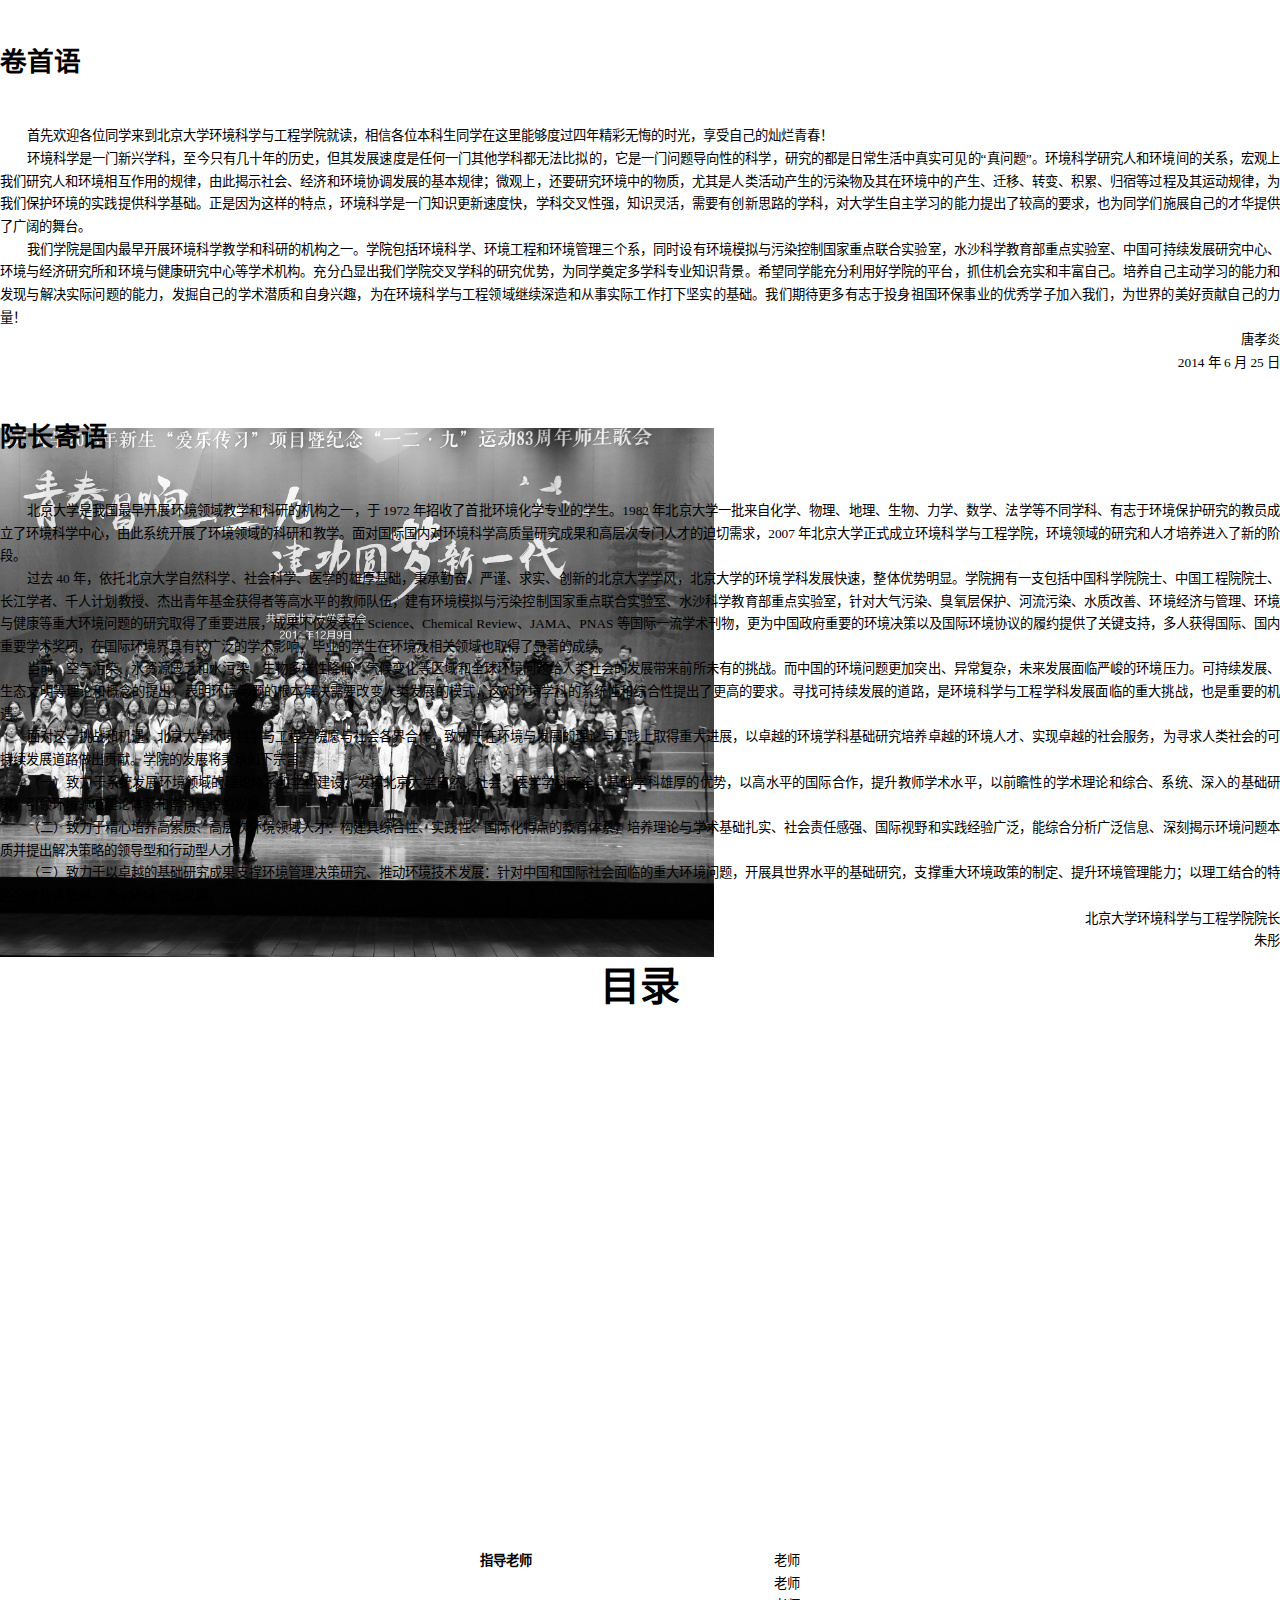
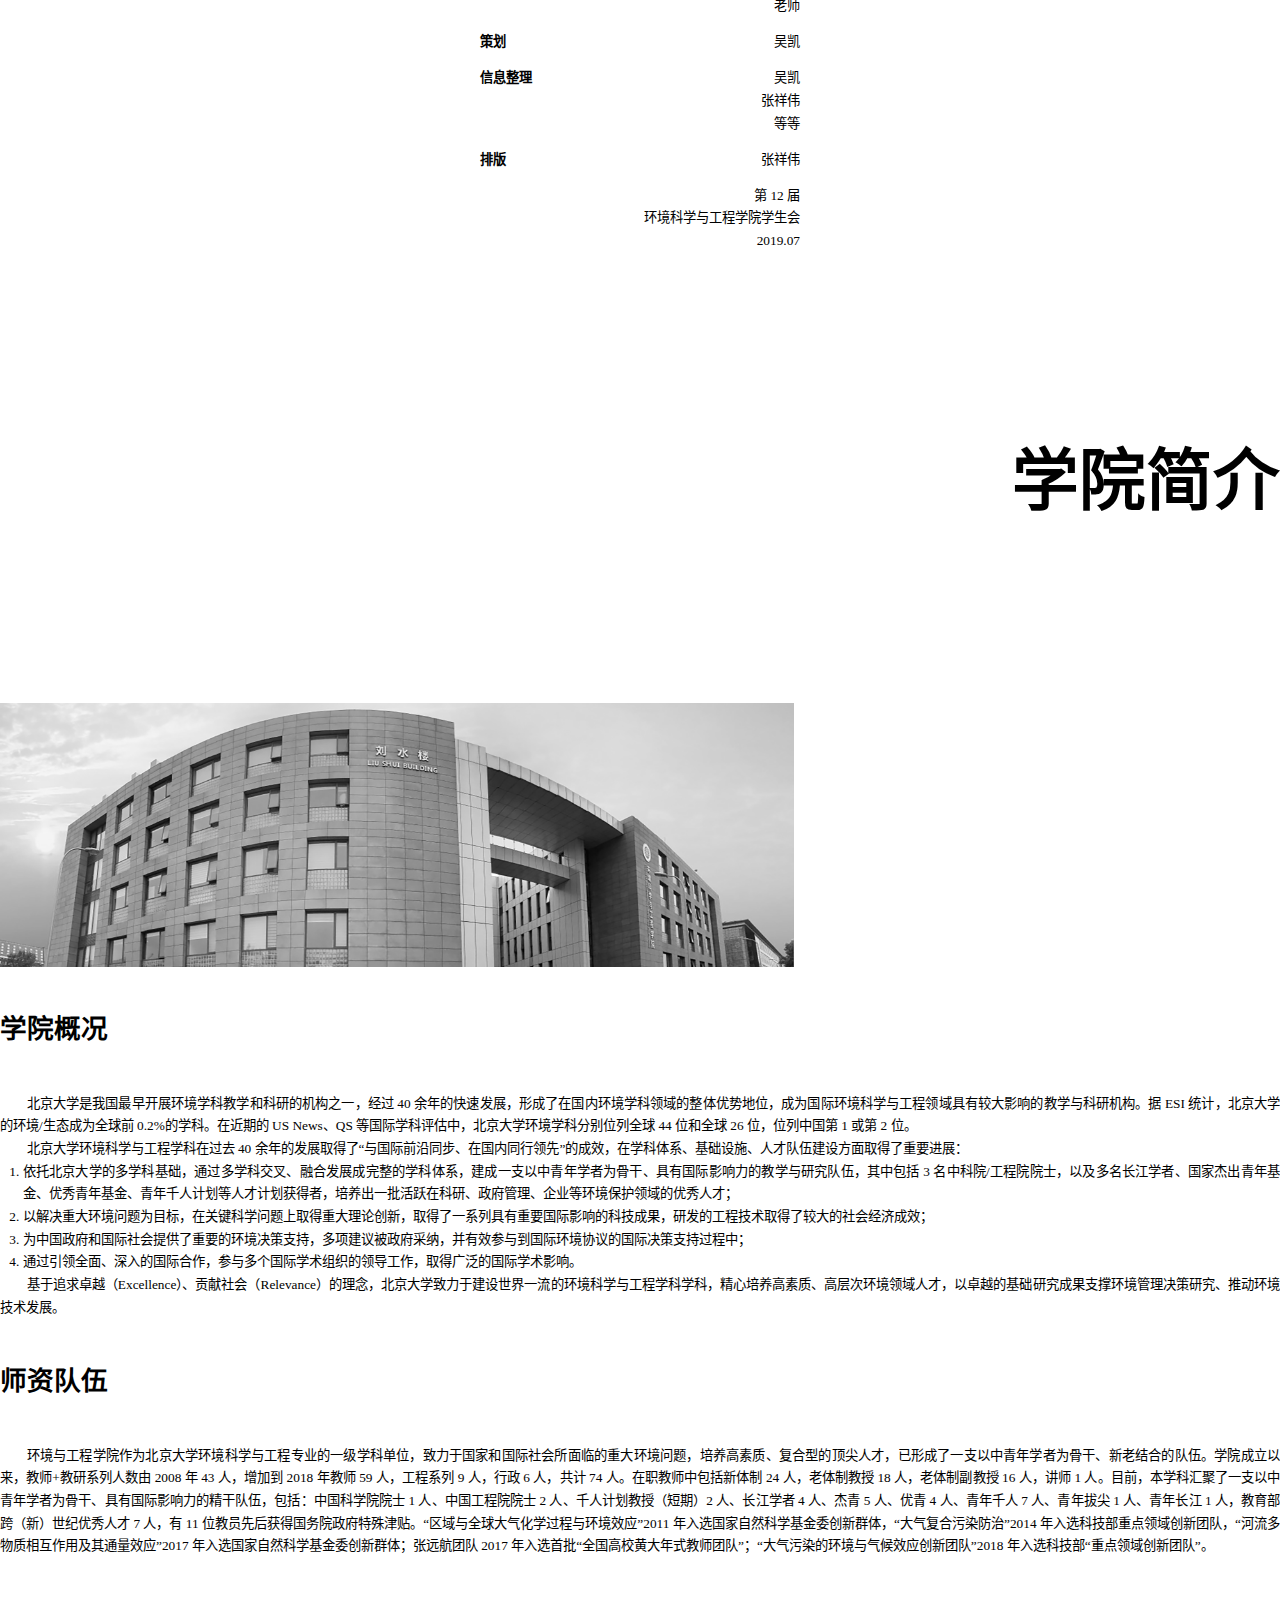
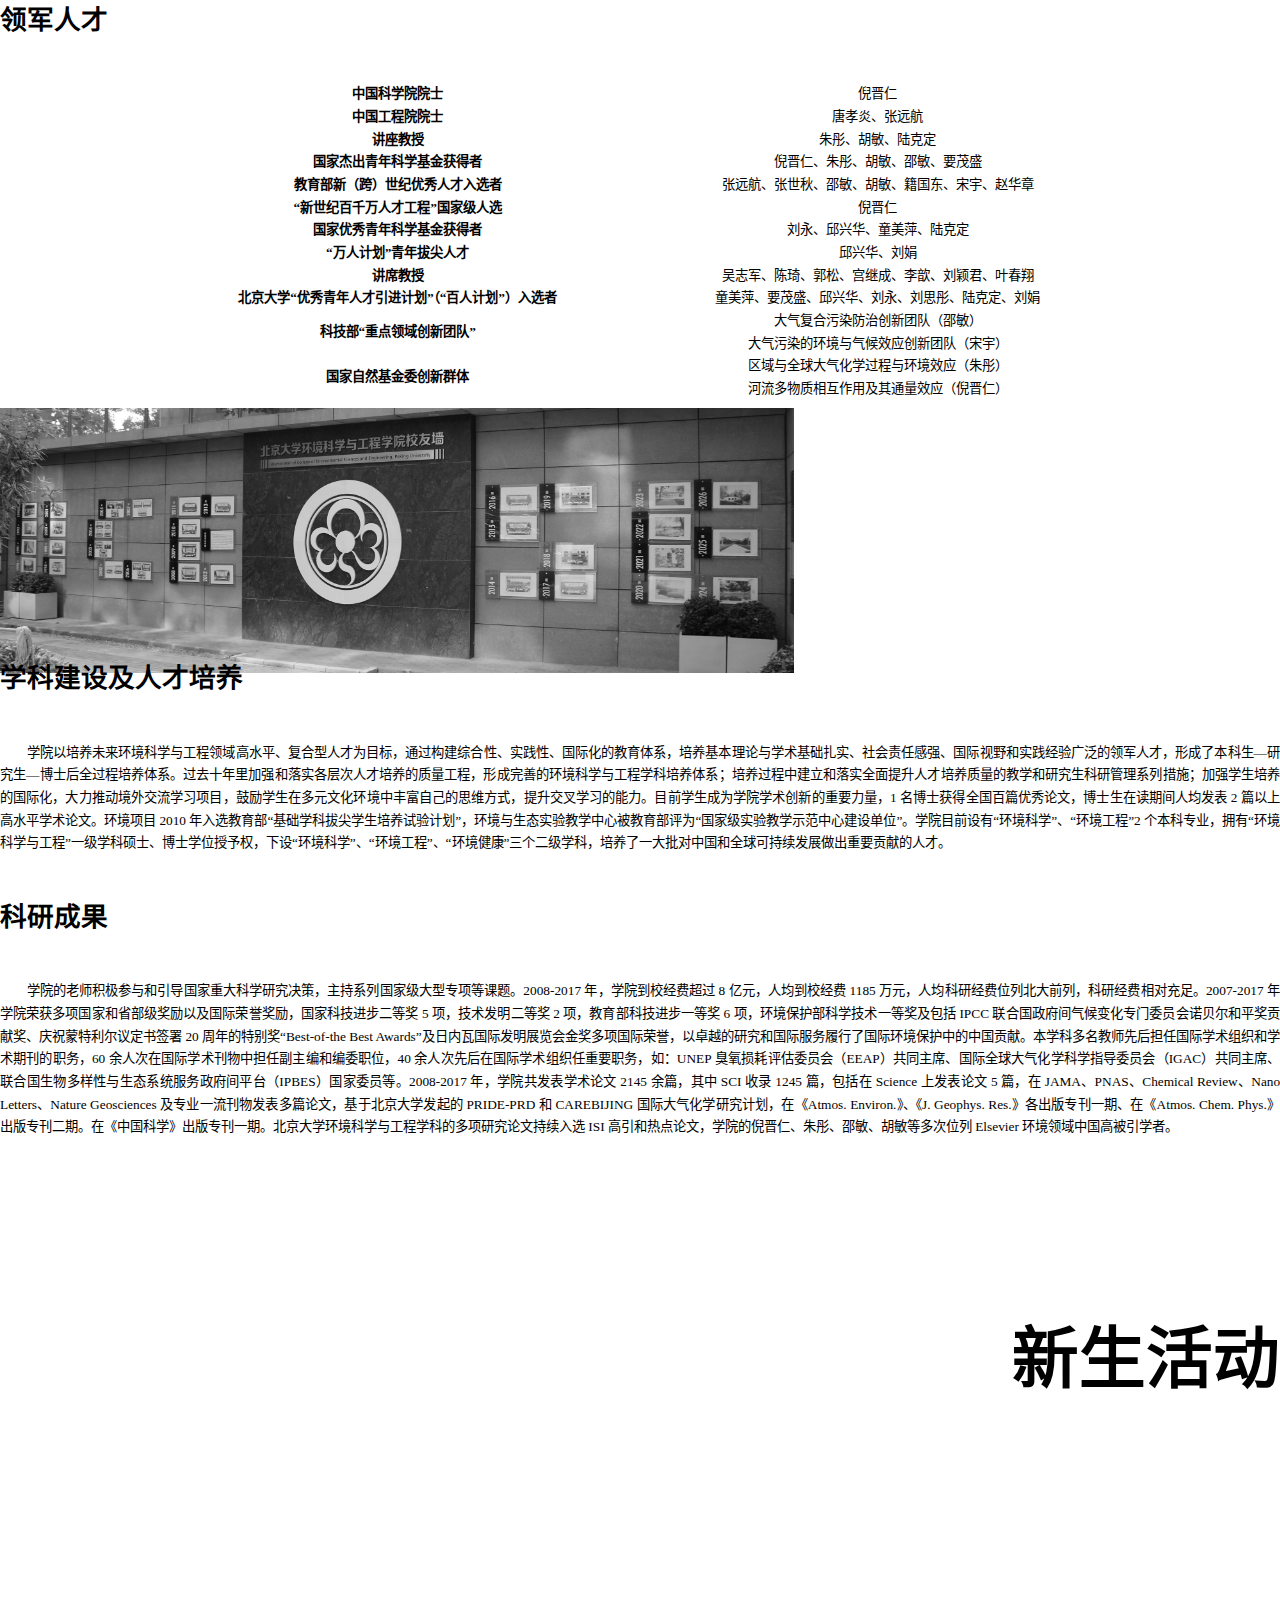
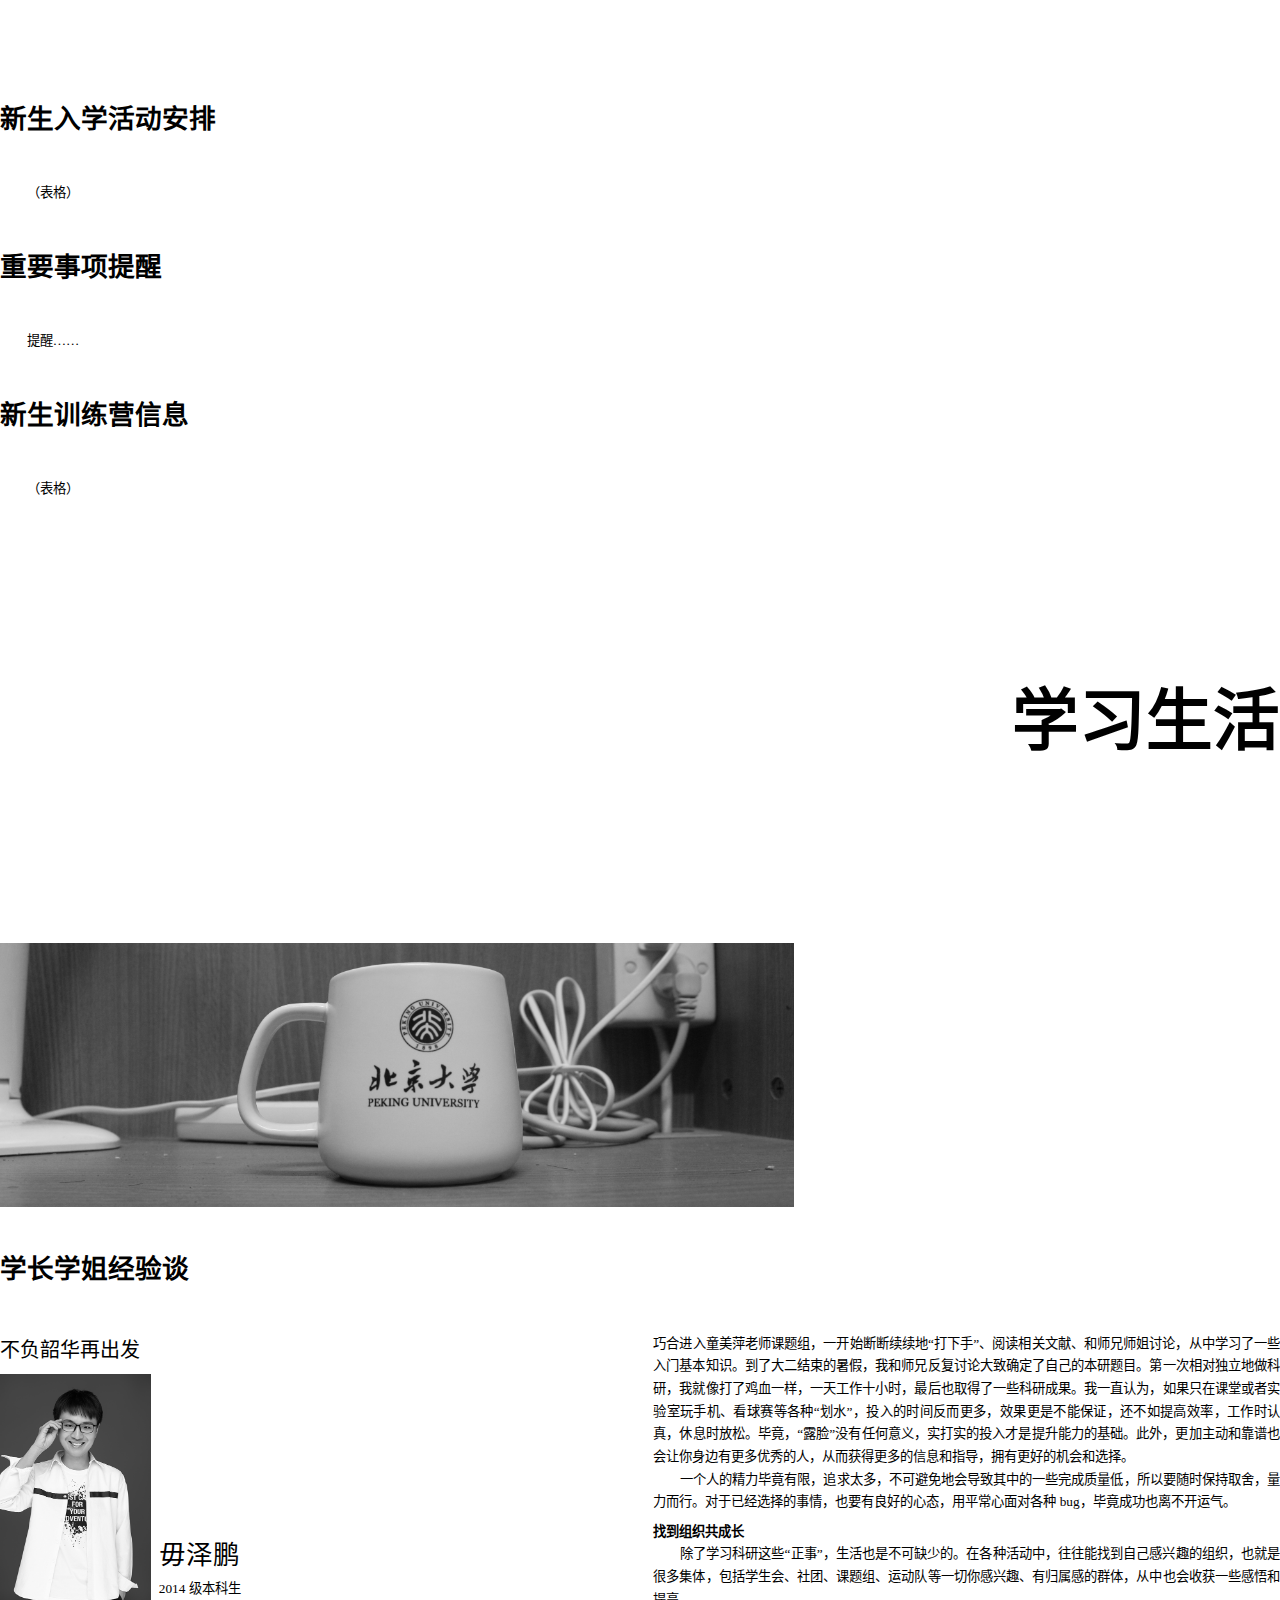
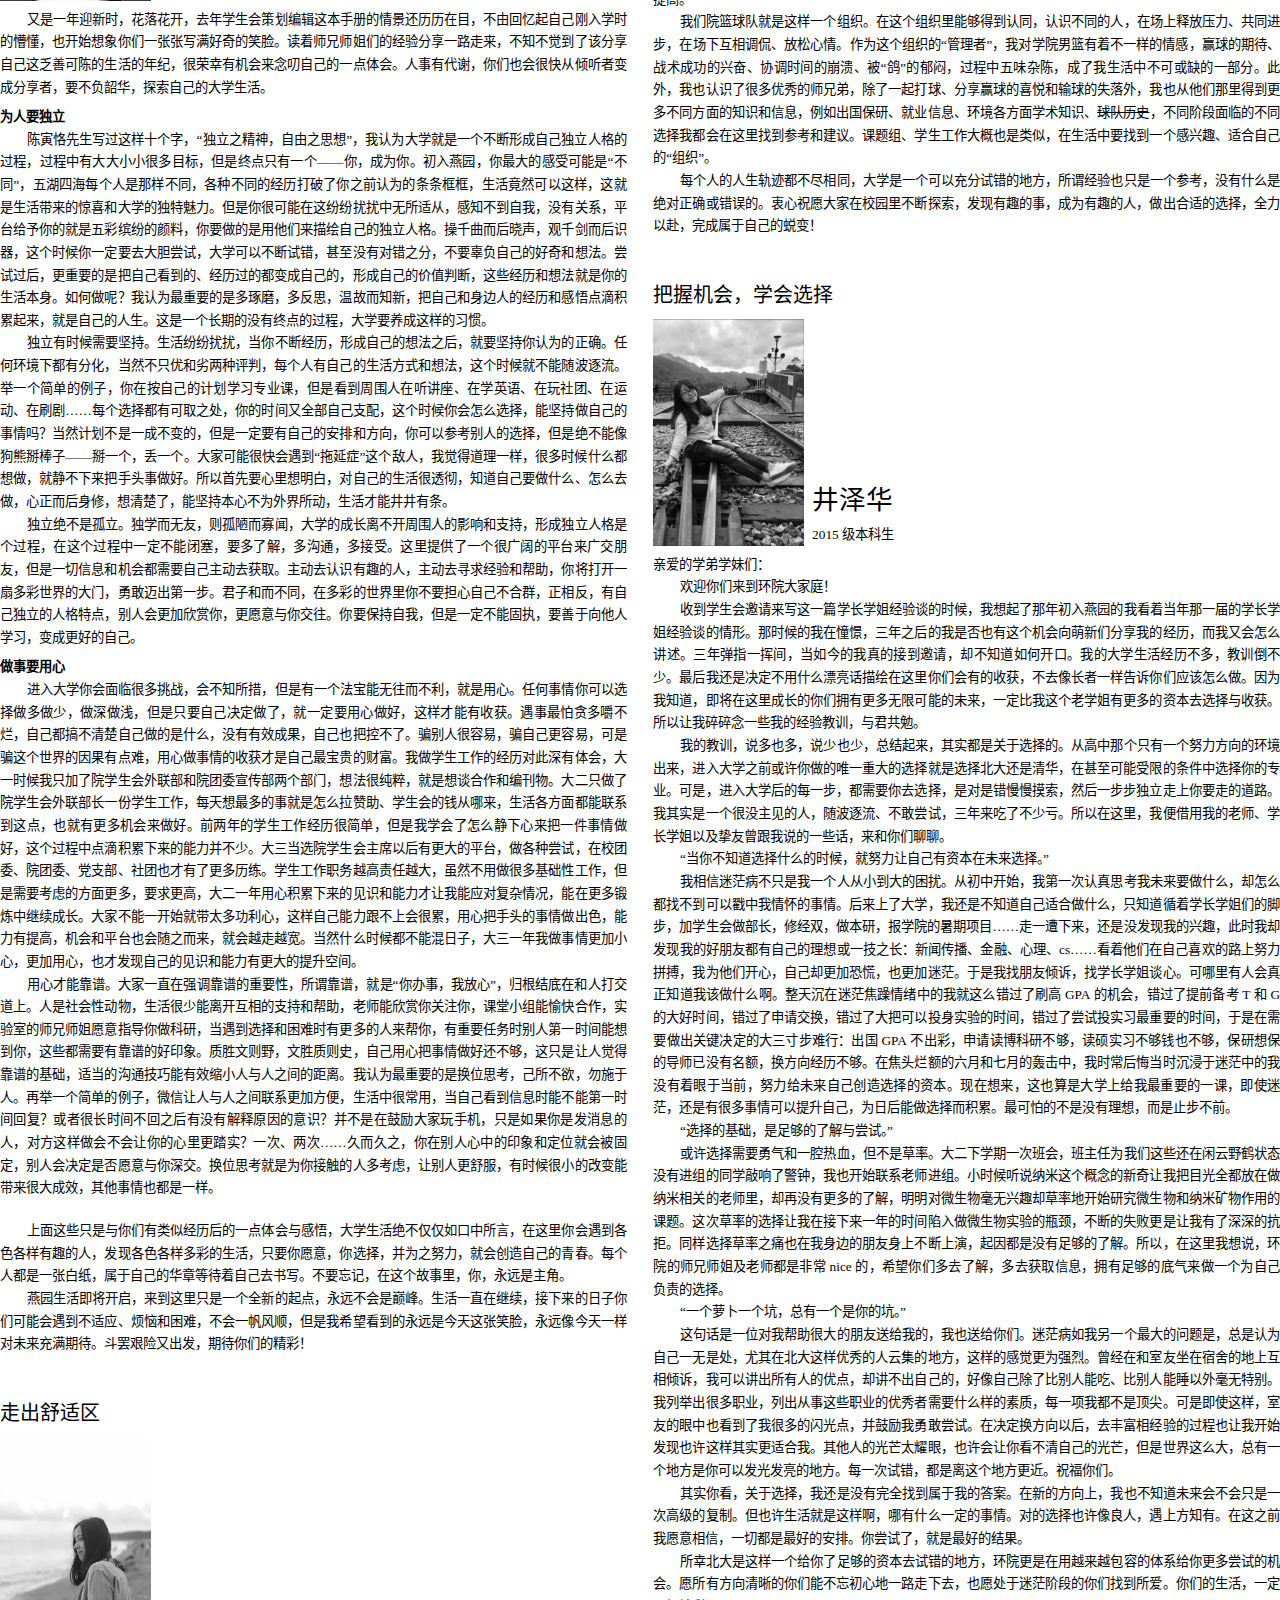
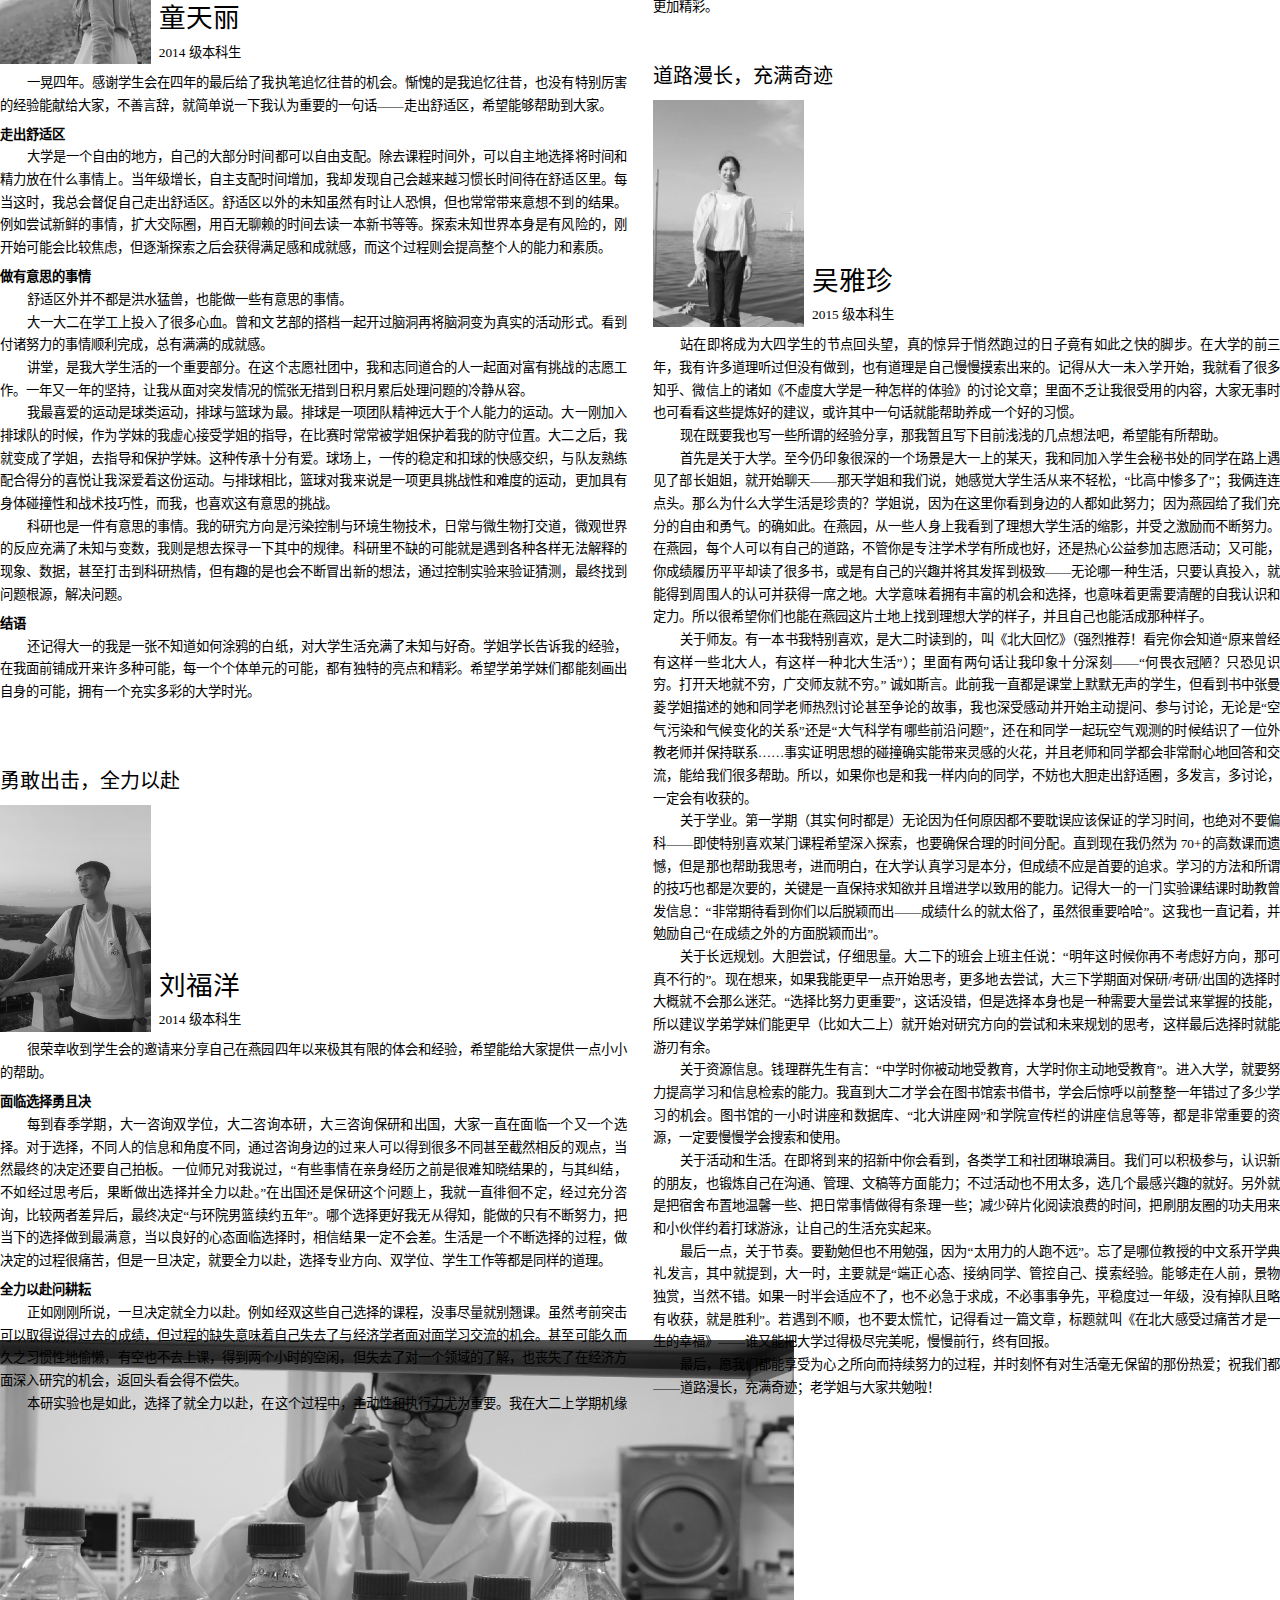
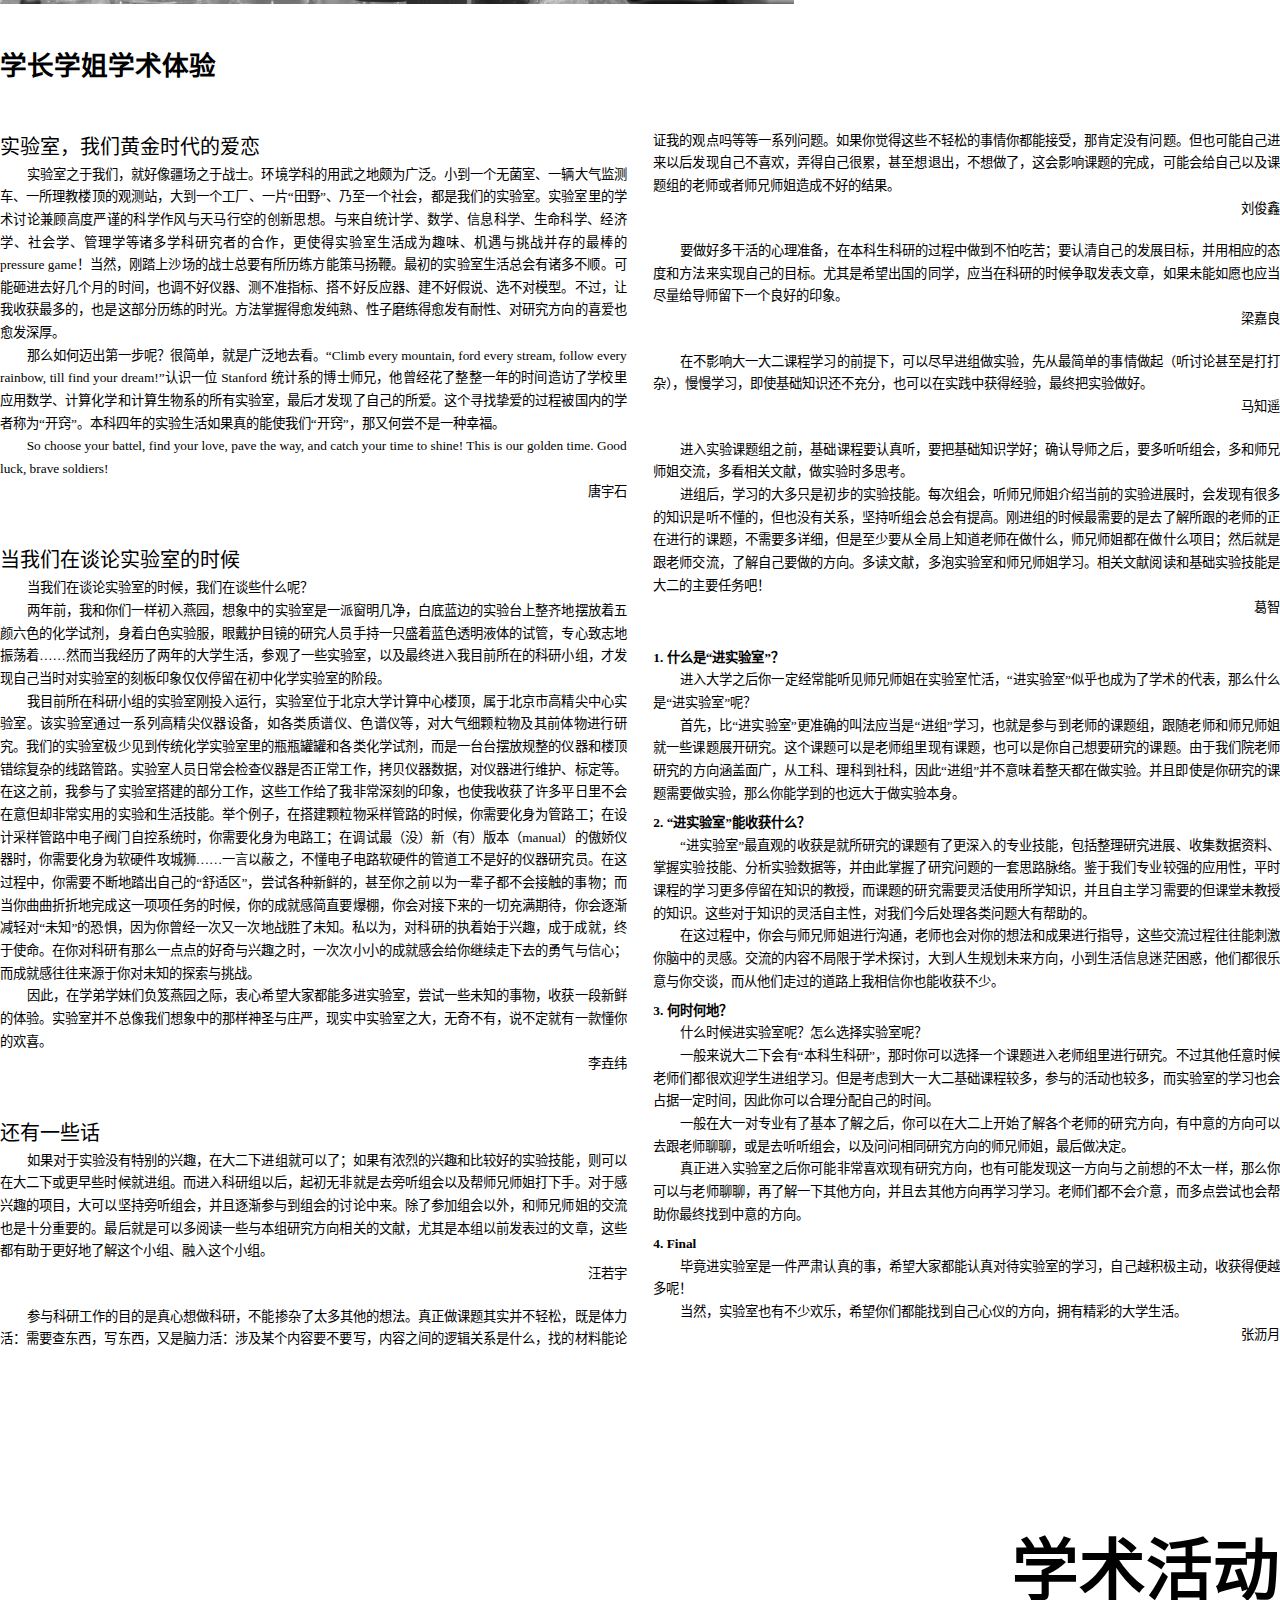
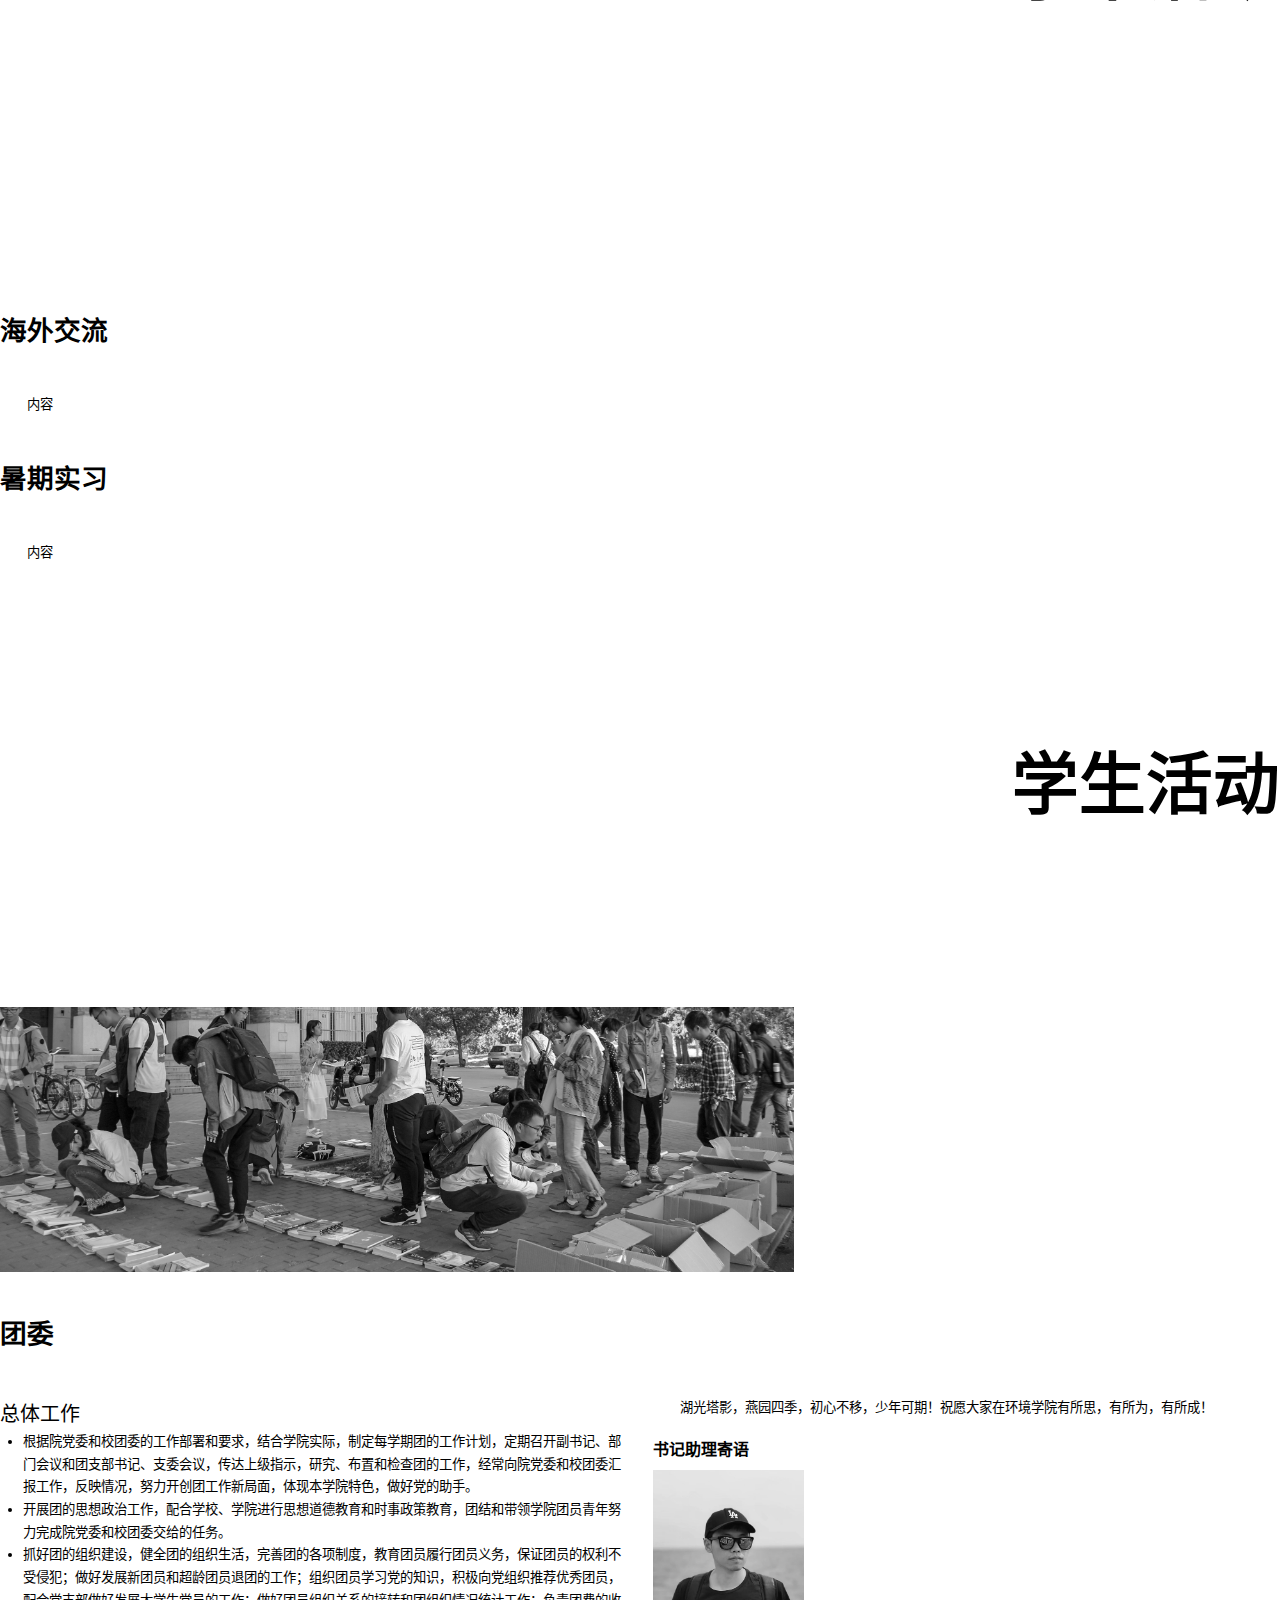
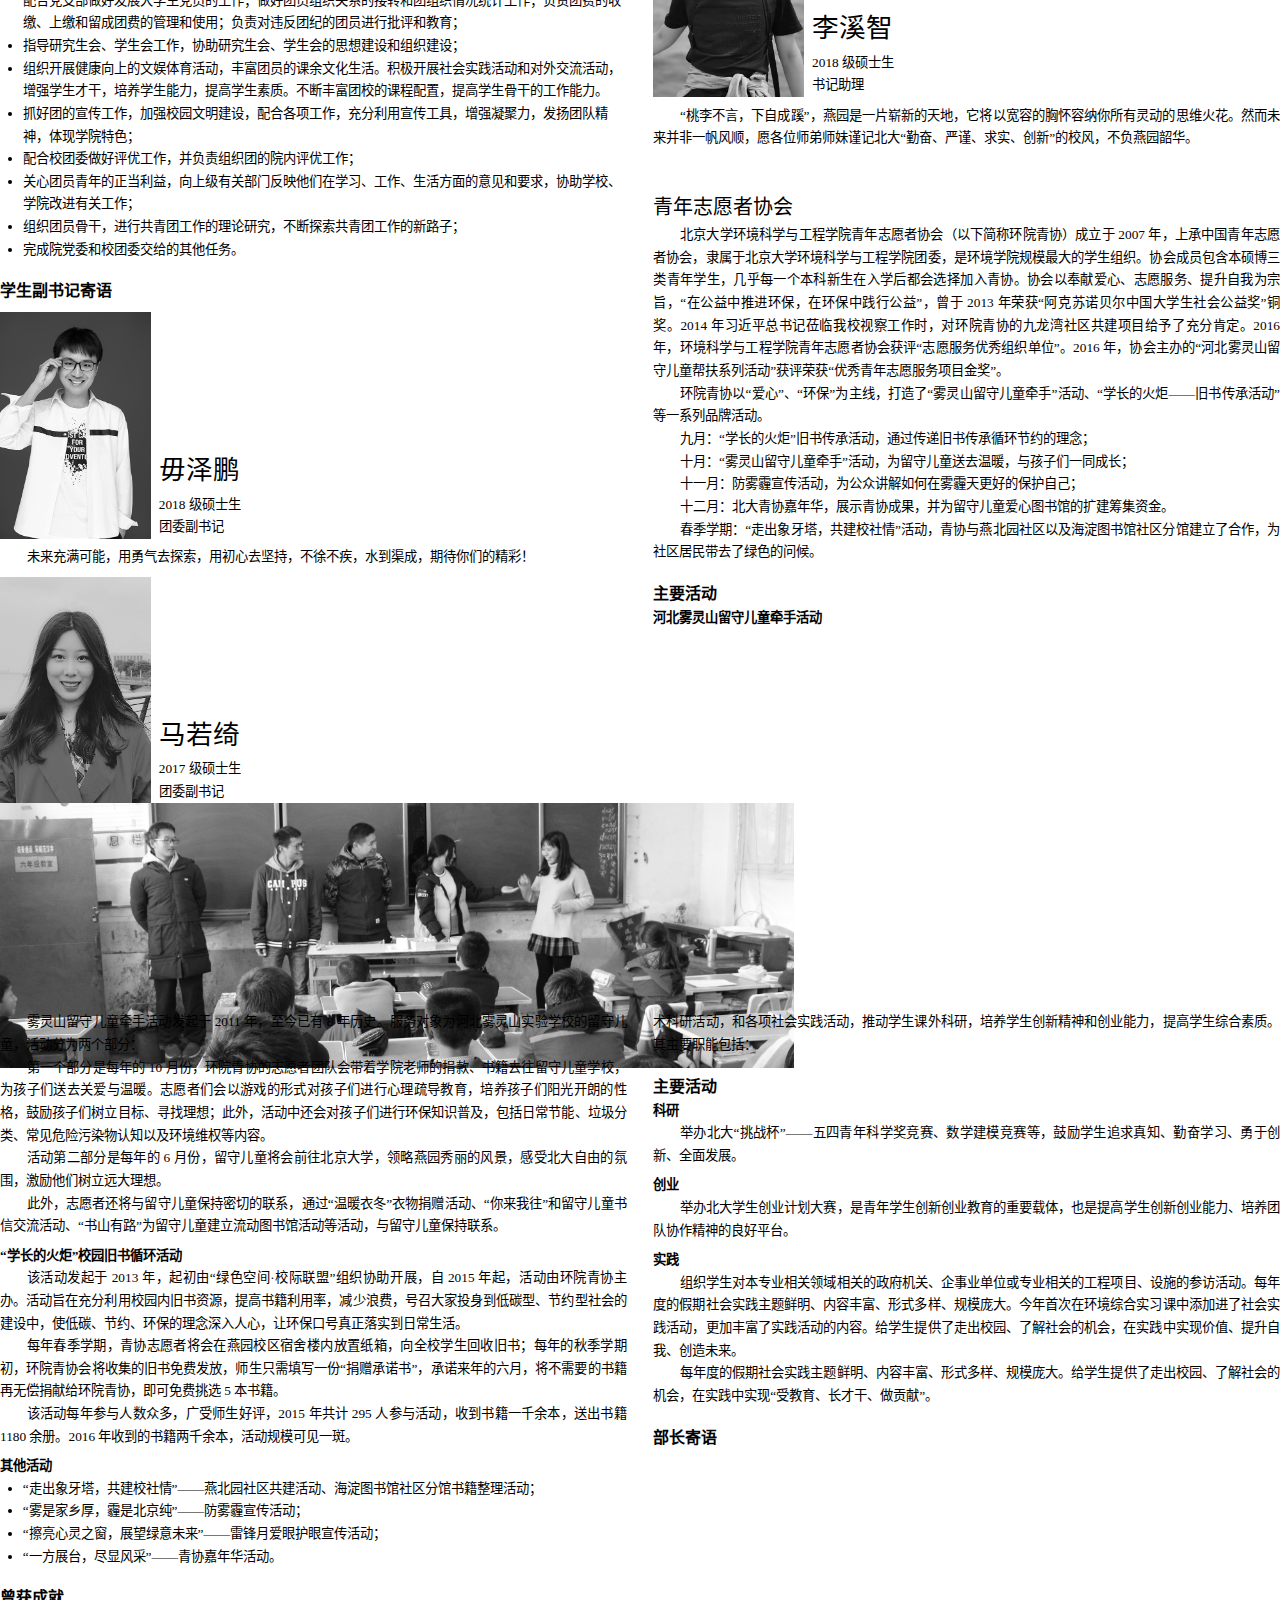
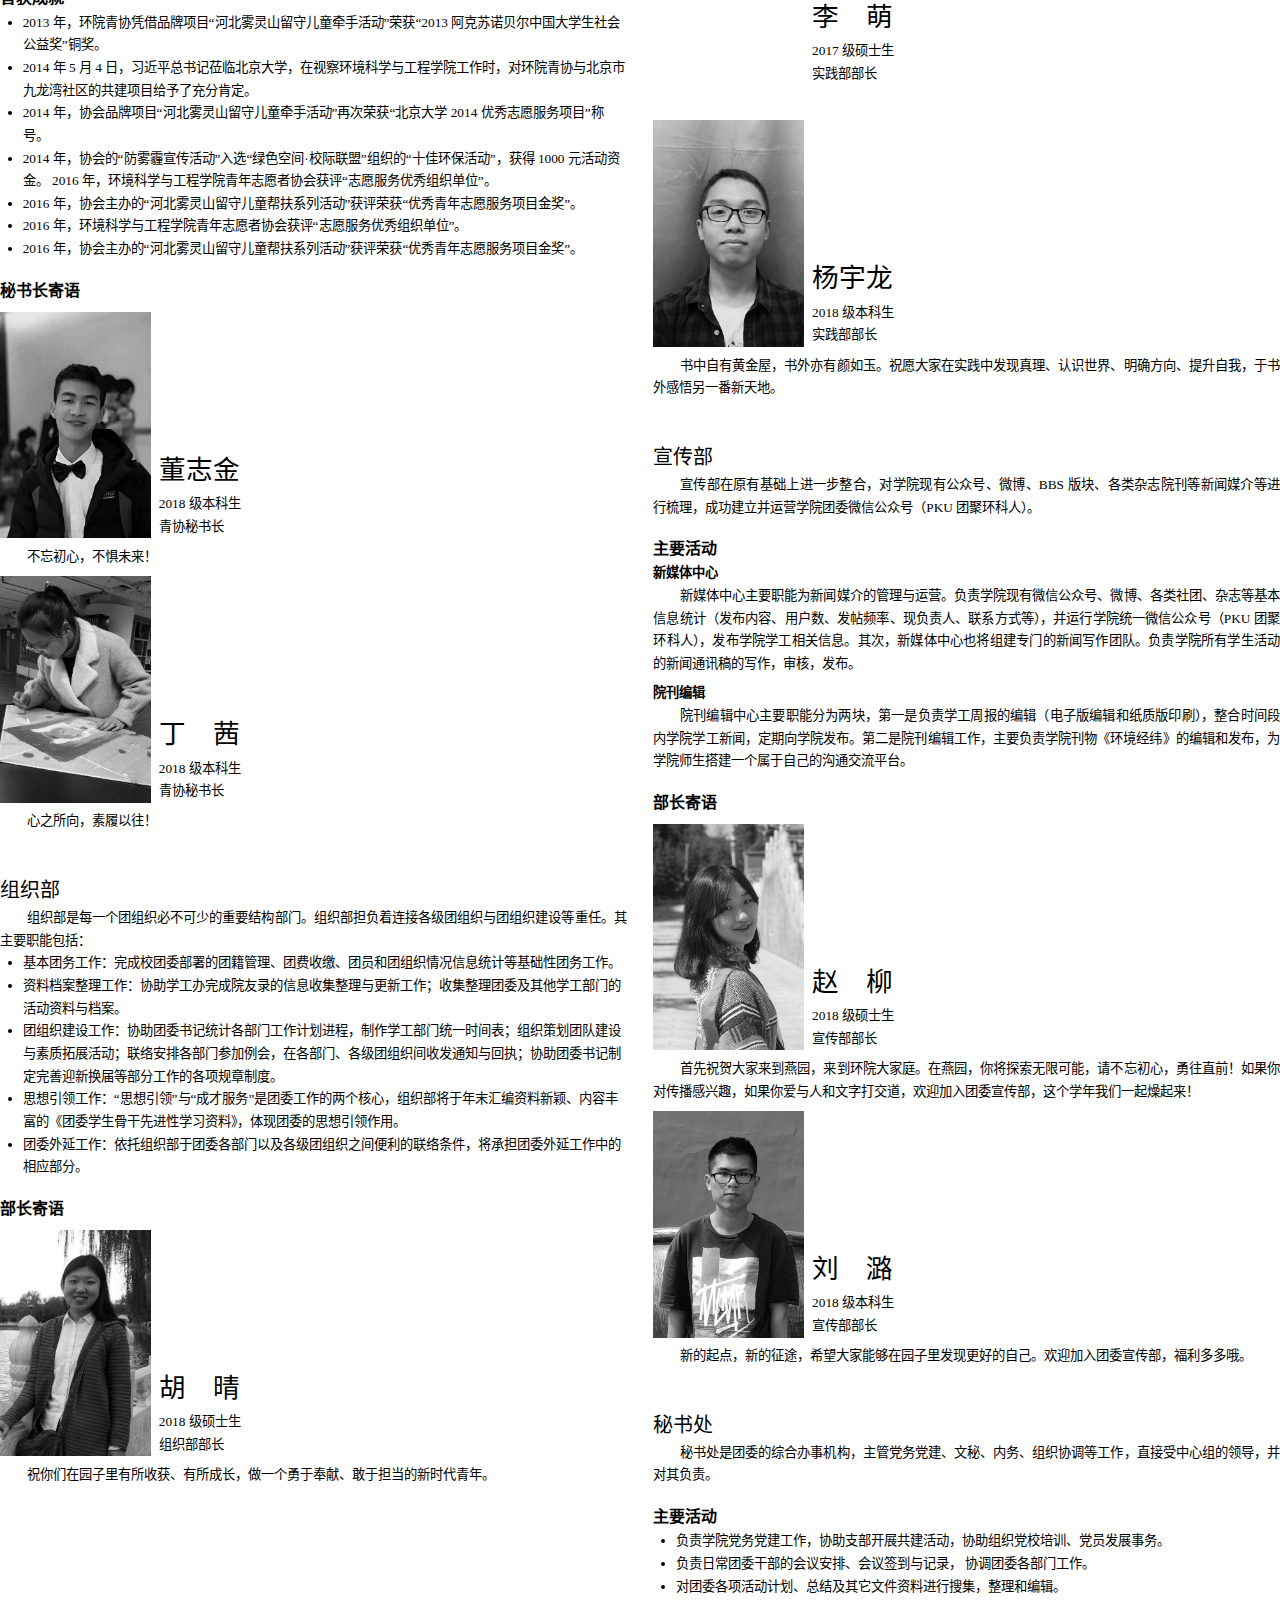
==== commit 307d308e: "2019-07-12" ====
--- a/index.html
+++ b/index.html
@@ -205,26 +205,6 @@
                 <p>我们院篮球队就是这样一个组织。在这个组织里能够得到认同，认识不同的人，在场上释放压力、共同进步，在场下互相调侃、放松心情。作为这个组织的“管理者”，我对学院男篮有着不一样的情感，赢球的期待、战术成功的兴奋、协调时间的崩溃、被“鸽”的郁闷，过程中五味杂陈，成了我生活中不可或缺的一部分。此外，我也认识了很多优秀的师兄弟，除了一起打球、分享赢球的喜悦和输球的失落外，我也从他们那里得到更多不同方面的知识和信息，例如出国保研、就业信息、环境各方面学术知识、<del>球队历史</del>，不同阶段面临的不同选择我都会在这里找到参考和建议。课题组、学生工作大概也是类似，在生活中要找到一个感兴趣、适合自己的“组织”。</p>
                 <p>每个人的人生轨迹都不尽相同，大学是一个可以充分试错的地方，所谓经验也只是一个参考，没有什么是绝对正确或错误的。衷心祝愿大家在校园里不断探索，发现有趣的事，成为有趣的人，做出合适的选择，全力以赴，完成属于自己的蜕变！</p>
             </div>
-            <h3>道路漫长，充满奇迹</h3>
-            <div class="studentBlock">
-                <div class="studentImage" style="background-image: url(images/student-wu-ya-zhen.jpg)"></div>
-                <div class="studentInfo">
-                    <div class="studentName">吴雅珍</div>
-                    <div>2015级本科生</div>
-                </div>
-            </div>
-            <div class="font-fang-song">
-                <p>站在即将成为大四学生的节点回头望，真的惊异于悄然跑过的日子竟有如此之快的脚步。在大学的前三年，我有许多道理听过但没有做到，也有道理是自己慢慢摸索出来的。记得从大一未入学开始，我就看了很多知乎、微信上的诸如《不虚度大学是一种怎样的体验》的讨论文章；里面不乏让我很受用的内容，大家无事时也可看看这些提炼好的建议，或许其中一句话就能帮助养成一个好的习惯。</p>
-                <p>现在既要我也写一些所谓的经验分享，那我暂且写下目前浅浅的几点想法吧，希望能有所帮助。</p>
-                <p>首先是关于大学。至今仍印象很深的一个场景是大一上的某天，我和同加入学生会秘书处的同学在路上遇见了部长姐姐，就开始聊天——那天学姐和我们说，她感觉大学生活从来不轻松，“比高中惨多了”；我俩连连点头。那么为什么大学生活是珍贵的？学姐说，因为在这里你看到身边的人都如此努力；因为燕园给了我们充分的自由和勇气。的确如此。在燕园，从一些人身上我看到了理想大学生活的缩影，并受之激励而不断努力。在燕园，每个人可以有自己的道路，不管你是专注学术学有所成也好，还是热心公益参加志愿活动；又可能，你成绩履历平平却读了很多书，或是有自己的兴趣并将其发挥到极致——无论哪一种生活，只要认真投入，就能得到周围人的认可并获得一席之地。大学意味着拥有丰富的机会和选择，也意味着更需要清醒的自我认识和定力。所以很希望你们也能在燕园这片土地上找到理想大学的样子，并且自己也能活成那种样子。</p>
-                <p>关于师友。有一本书我特别喜欢，是大二时读到的，叫《北大回忆》（强烈推荐！看完你会知道“原来曾经有这样一些北大人，有这样一种北大生活”）；里面有两句话让我印象十分深刻——“何畏衣冠陋？只恐见识穷。打开天地就不穷，广交师友就不穷。” 诚如斯言。此前我一直都是课堂上默默无声的学生，但看到书中张曼菱学姐描述的她和同学老师热烈讨论甚至争论的故事，我也深受感动并开始主动提问、参与讨论，无论是“空气污染和气候变化的关系”还是“大气科学有哪些前沿问题”，还在和同学一起玩空气观测的时候结识了一位外教老师并保持联系……事实证明思想的碰撞确实能带来灵感的火花，并且老师和同学都会非常耐心地回答和交流，能给我们很多帮助。所以，如果你也是和我一样内向的同学，不妨也大胆走出舒适圈，多发言，多讨论，一定会有收获的。</p>
-                <p>关于学业。第一学期（其实何时都是）无论因为任何原因都不要耽误应该保证的学习时间，也绝对不要偏科——即使特别喜欢某门课程希望深入探索，也要确保合理的时间分配。直到现在我仍然为70+的高数课而遗憾，但是那也帮助我思考，进而明白，在大学认真学习是本分，但成绩不应是首要的追求。学习的方法和所谓的技巧也都是次要的，关键是一直保持求知欲并且增进学以致用的能力。记得大一的一门实验课结课时助教曾发信息：“非常期待看到你们以后脱颖而出——成绩什么的就太俗了，虽然很重要哈哈”。这我也一直记着，并勉励自己“在成绩之外的方面脱颖而出”。</p>
-                <p>关于长远规划。大胆尝试，仔细思量。大二下的班会上班主任说：“明年这时候你再不考虑好方向，那可真不行的”。现在想来，如果我能更早一点开始思考，更多地去尝试，大三下学期面对保研/考研/出国的选择时大概就不会那么迷茫。“选择比努力更重要”，这话没错，但是选择本身也是一种需要大量尝试来掌握的技能，所以建议学弟学妹们能更早（比如大二上）就开始对研究方向的尝试和未来规划的思考，这样最后选择时就能游刃有余。</p>
-                <p>关于资源信息。钱理群先生有言：“中学时你被动地受教育，大学时你主动地受教育”。进入大学，就要努力提高学习和信息检索的能力。我直到大二才学会在图书馆索书借书，学会后惊呼以前整整一年错过了多少学习的机会。图书馆的一小时讲座和数据库、“北大讲座网”和学院宣传栏的讲座信息等等，都是非常重要的资源，一定要慢慢学会搜索和使用。</p>
-                <p>关于活动和生活。在即将到来的招新中你会看到，各类学工和社团琳琅满目。我们可以积极参与，认识新的朋友，也锻炼自己在沟通、管理、文稿等方面能力；不过活动也不用太多，选几个最感兴趣的就好。另外就是把宿舍布置地温馨一些、把日常事情做得有条理一些；减少碎片化阅读浪费的时间，把刷朋友圈的功夫用来和小伙伴约着打球游泳，让自己的生活充实起来。</p>
-                <p>最后一点，关于节奏。要勤勉但也不用勉强，因为“太用力的人跑不远”。忘了是哪位教授的中文系开学典礼发言，其中就提到，大一时，主要就是“端正心态、接纳同学、管控自己、摸索经验。能够走在人前，景物独赏，当然不错。如果一时半会适应不了，也不必急于求成，不必事事争先，平稳度过一年级，没有掉队且略有收获，就是胜利”。若遇到不顺，也不要太慌忙，记得看过一篇文章，标题就叫《在北大感受过痛苦才是一生的幸福》——谁又能把大学过得极尽完美呢，慢慢前行，终有回报。</p>
-                <p>最后，愿我们都能享受为心之所向而持续努力的过程，并时刻怀有对生活毫无保留的那份热爱；祝我们都——道路漫长，充满奇迹；老学姐与大家共勉啦！</p>
-            </div>
             <h3>把握机会，学会选择</h3>
             <div class="studentBlock">
                 <div class="studentImage" style="background-image: url(images/student-jing-ze-hua.jpg)"></div>
@@ -246,6 +226,26 @@
                 <p>这句话是一位对我帮助很大的朋友送给我的，我也送给你们。迷茫病如我另一个最大的问题是，总是认为自己一无是处，尤其在北大这样优秀的人云集的地方，这样的感觉更为强烈。曾经在和室友坐在宿舍的地上互相倾诉，我可以讲出所有人的优点，却讲不出自己的，好像自己除了比别人能吃、比别人能睡以外毫无特别。我列举出很多职业，列出从事这些职业的优秀者需要什么样的素质，每一项我都不是顶尖。可是即使这样，室友的眼中也看到了我很多的闪光点，并鼓励我勇敢尝试。在决定换方向以后，去丰富相经验的过程也让我开始发现也许这样其实更适合我。其他人的光芒太耀眼，也许会让你看不清自己的光芒，但是世界这么大，总有一个地方是你可以发光发亮的地方。每一次试错，都是离这个地方更近。祝福你们。</p>
                 <p>其实你看，关于选择，我还是没有完全找到属于我的答案。在新的方向上，我也不知道未来会不会只是一次高级的复制。但也许生活就是这样啊，哪有什么一定的事情。对的选择也许像良人，遇上方知有。在这之前我愿意相信，一切都是最好的安排。你尝试了，就是最好的结果。</p>
                 <p>所幸北大是这样一个给你了足够的资本去试错的地方，环院更是在用越来越包容的体系给你更多尝试的机会。愿所有方向清晰的你们能不忘初心地一路走下去，也愿处于迷茫阶段的你们找到所爱。你们的生活，一定更加精彩。</p>
+            </div>
+            <h3>道路漫长，充满奇迹</h3>
+            <div class="studentBlock">
+                <div class="studentImage" style="background-image: url(images/student-wu-ya-zhen.jpg)"></div>
+                <div class="studentInfo">
+                    <div class="studentName">吴雅珍</div>
+                    <div>2015级本科生</div>
+                </div>
+            </div>
+            <div class="font-fang-song">
+                <p>站在即将成为大四学生的节点回头望，真的惊异于悄然跑过的日子竟有如此之快的脚步。在大学的前三年，我有许多道理听过但没有做到，也有道理是自己慢慢摸索出来的。记得从大一未入学开始，我就看了很多知乎、微信上的诸如《不虚度大学是一种怎样的体验》的讨论文章；里面不乏让我很受用的内容，大家无事时也可看看这些提炼好的建议，或许其中一句话就能帮助养成一个好的习惯。</p>
+                <p>现在既要我也写一些所谓的经验分享，那我暂且写下目前浅浅的几点想法吧，希望能有所帮助。</p>
+                <p>首先是关于大学。至今仍印象很深的一个场景是大一上的某天，我和同加入学生会秘书处的同学在路上遇见了部长姐姐，就开始聊天——那天学姐和我们说，她感觉大学生活从来不轻松，“比高中惨多了”；我俩连连点头。那么为什么大学生活是珍贵的？学姐说，因为在这里你看到身边的人都如此努力；因为燕园给了我们充分的自由和勇气。的确如此。在燕园，从一些人身上我看到了理想大学生活的缩影，并受之激励而不断努力。在燕园，每个人可以有自己的道路，不管你是专注学术学有所成也好，还是热心公益参加志愿活动；又可能，你成绩履历平平却读了很多书，或是有自己的兴趣并将其发挥到极致——无论哪一种生活，只要认真投入，就能得到周围人的认可并获得一席之地。大学意味着拥有丰富的机会和选择，也意味着更需要清醒的自我认识和定力。所以很希望你们也能在燕园这片土地上找到理想大学的样子，并且自己也能活成那种样子。</p>
+                <p>关于师友。有一本书我特别喜欢，是大二时读到的，叫《北大回忆》（强烈推荐！看完你会知道“原来曾经有这样一些北大人，有这样一种北大生活”）；里面有两句话让我印象十分深刻——“何畏衣冠陋？只恐见识穷。打开天地就不穷，广交师友就不穷。” 诚如斯言。此前我一直都是课堂上默默无声的学生，但看到书中张曼菱学姐描述的她和同学老师热烈讨论甚至争论的故事，我也深受感动并开始主动提问、参与讨论，无论是“空气污染和气候变化的关系”还是“大气科学有哪些前沿问题”，还在和同学一起玩空气观测的时候结识了一位外教老师并保持联系……事实证明思想的碰撞确实能带来灵感的火花，并且老师和同学都会非常耐心地回答和交流，能给我们很多帮助。所以，如果你也是和我一样内向的同学，不妨也大胆走出舒适圈，多发言，多讨论，一定会有收获的。</p>
+                <p>关于学业。第一学期（其实何时都是）无论因为任何原因都不要耽误应该保证的学习时间，也绝对不要偏科——即使特别喜欢某门课程希望深入探索，也要确保合理的时间分配。直到现在我仍然为70+的高数课而遗憾，但是那也帮助我思考，进而明白，在大学认真学习是本分，但成绩不应是首要的追求。学习的方法和所谓的技巧也都是次要的，关键是一直保持求知欲并且增进学以致用的能力。记得大一的一门实验课结课时助教曾发信息：“非常期待看到你们以后脱颖而出——成绩什么的就太俗了，虽然很重要哈哈”。这我也一直记着，并勉励自己“在成绩之外的方面脱颖而出”。</p>
+                <p>关于长远规划。大胆尝试，仔细思量。大二下的班会上班主任说：“明年这时候你再不考虑好方向，那可真不行的”。现在想来，如果我能更早一点开始思考，更多地去尝试，大三下学期面对保研/考研/出国的选择时大概就不会那么迷茫。“选择比努力更重要”，这话没错，但是选择本身也是一种需要大量尝试来掌握的技能，所以建议学弟学妹们能更早（比如大二上）就开始对研究方向的尝试和未来规划的思考，这样最后选择时就能游刃有余。</p>
+                <p>关于资源信息。钱理群先生有言：“中学时你被动地受教育，大学时你主动地受教育”。进入大学，就要努力提高学习和信息检索的能力。我直到大二才学会在图书馆索书借书，学会后惊呼以前整整一年错过了多少学习的机会。图书馆的一小时讲座和数据库、“北大讲座网”和学院宣传栏的讲座信息等等，都是非常重要的资源，一定要慢慢学会搜索和使用。</p>
+                <p>关于活动和生活。在即将到来的招新中你会看到，各类学工和社团琳琅满目。我们可以积极参与，认识新的朋友，也锻炼自己在沟通、管理、文稿等方面能力；不过活动也不用太多，选几个最感兴趣的就好。另外就是把宿舍布置地温馨一些、把日常事情做得有条理一些；减少碎片化阅读浪费的时间，把刷朋友圈的功夫用来和小伙伴约着打球游泳，让自己的生活充实起来。</p>
+                <p>最后一点，关于节奏。要勤勉但也不用勉强，因为“太用力的人跑不远”。忘了是哪位教授的中文系开学典礼发言，其中就提到，大一时，主要就是“端正心态、接纳同学、管控自己、摸索经验。能够走在人前，景物独赏，当然不错。如果一时半会适应不了，也不必急于求成，不必事事争先，平稳度过一年级，没有掉队且略有收获，就是胜利”。若遇到不顺，也不要太慌忙，记得看过一篇文章，标题就叫《在北大感受过痛苦才是一生的幸福》——谁又能把大学过得极尽完美呢，慢慢前行，终有回报。</p>
+                <p>最后，愿我们都能享受为心之所向而持续努力的过程，并时刻怀有对生活毫无保留的那份热爱；祝我们都——道路漫长，充满奇迹；老学姐与大家共勉啦！</p>
             </div>
         </article>
         <article class="column">
@@ -329,6 +329,15 @@
             </ul>
             <h4>学生副书记寄语</h4>
             <div class="studentBlock">
+                <div class="studentImage" style="background-image: url(images/student-wu-ze-peng.jpg)"></div>
+                <div class="studentInfo">
+                    <div class="studentName">毋泽鹏</div>
+                    <div>2018级硕士生</div>
+                    <div>团委副书记</div>
+                </div>
+            </div>
+            <p class="font-fang-song">未来充满可能，用勇气去探索，用初心去坚持，不徐不疾，水到渠成，期待你们的精彩！</p>
+            <div class="studentBlock">
                 <div class="studentImage" style="background-image: url(images/student-ma-ruo-qi.jpg)"></div>
                 <div class="studentInfo">
                     <div class="studentName">马若绮</div>
@@ -348,8 +357,8 @@
             </div>
             <p class="font-fang-song">“桃李不言，下自成蹊”，燕园是一片崭新的天地，它将以宽容的胸怀容纳你所有灵动的思维火花。然而未来并非一帆风顺，愿各位师弟师妹谨记北大“勤奋、严谨、求实、创新”的校风，不负燕园韶华。</p>
             <h3>青年志愿者协会</h3>
-            <p>北京大学环境科学与工程学院青年志愿者协会（以下简称环院青协）成立于2007年，上承中国青年志愿者协会，隶属于北京大学环境科学与工程学院团委，是环境学院规模最大的学生组织。协会成员包含本硕博三类青年学生，几乎每一个本科新生在入学后都会选择加入青协。协会以奉献爱心、志愿服务、提升自我为宗旨，“在公益中推进环保，在环保中践行公益”，曾于2013年荣获“阿克苏诺贝尔中国大学生社会公益奖”铜奖。2014年习近平总书记莅临我校视察工作时，对环科青协的九龙湾社区共建项目给予了充分肯定！2016年，环境科学与工程学院青年志愿者协会获评“志愿服务优秀组织单位”。2016年，协会主办的“河北雾灵山留守儿童帮扶系列活动”获评荣获“优秀青年志愿服务项目金奖”。</p>
-            <p>环院青协以“爱心”、“环保”为主线，打造了“雾灵山留守儿童牵手” 活动、“学长的火炬——旧书传承活动”等一系列品牌活动。</p>
+            <p>北京大学环境科学与工程学院青年志愿者协会（以下简称环院青协）成立于2007年，上承中国青年志愿者协会，隶属于北京大学环境科学与工程学院团委，是环境学院规模最大的学生组织。协会成员包含本硕博三类青年学生，几乎每一个本科新生在入学后都会选择加入青协。协会以奉献爱心、志愿服务、提升自我为宗旨，“在公益中推进环保，在环保中践行公益”，曾于2013年荣获“阿克苏诺贝尔中国大学生社会公益奖”铜奖。2014年习近平总书记莅临我校视察工作时，对环院青协的九龙湾社区共建项目给予了充分肯定。2016年，环境科学与工程学院青年志愿者协会获评“志愿服务优秀组织单位”。2016年，协会主办的“河北雾灵山留守儿童帮扶系列活动”获评荣获“优秀青年志愿服务项目金奖”。</p>
+            <p>环院青协以“爱心”、“环保”为主线，打造了“雾灵山留守儿童牵手”活动、“学长的火炬——旧书传承活动”等一系列品牌活动。</p>
             <p>九月：“学长的火炬”旧书传承活动，通过传递旧书传承循环节约的理念；</p>
             <p>十月：“雾灵山留守儿童牵手”活动，为留守儿童送去温暖，与孩子们一同成长；</p>
             <p>十一月：防雾霾宣传活动，为公众讲解如何在雾霾天更好的保护自己；</p>
@@ -363,7 +372,7 @@
             <p>活动第二部分是每年的6月份，留守儿童将会前往北京大学，领略燕园秀丽的风景，感受北大自由的氛围，激励他们树立远大理想。</p>
             <p>此外，志愿者还将与留守儿童保持密切的联系，通过“温暖衣冬”衣物捐赠活动、“你来我往”和留守儿童书信交流活动、“书山有路”为留守儿童建立流动图书馆活动等活动，与留守儿童保持联系。</p>
             <h5>“学长的火炬”校园旧书循环活动</h5>
-            <p>该活动发起于2013年，起初由“绿色空间·校际联盟”组织协助开展，自2015年起，活动由环科青协主办。活动旨在充分利用校园内旧书资源，提高书籍利用率，减少浪费，号召大家投身到低碳型、节约型社会的建设中，使低碳、节约、环保的理念深入人心，让环保口号真正落实到日常生活。</p>
+            <p>该活动发起于2013年，起初由“绿色空间·校际联盟”组织协助开展，自2015年起，活动由环院青协主办。活动旨在充分利用校园内旧书资源，提高书籍利用率，减少浪费，号召大家投身到低碳型、节约型社会的建设中，使低碳、节约、环保的理念深入人心，让环保口号真正落实到日常生活。</p>
             <p>每年春季学期，青协志愿者将会在燕园校区宿舍楼内放置纸箱，向全校学生回收旧书；每年的秋季学期初，环院青协会将收集的旧书免费发放，师生只需填写一份“捐赠承诺书”，承诺来年的六月，将不需要的书籍再无偿捐献给环院青协，即可免费挑选5本书籍。</p>
             <p>该活动每年参与人数众多，广受师生好评，2015年共计295人参与活动，收到书籍一千余本，送出书籍1180余册。2016年收到的书籍两千余本，活动规模可见一斑。</p>
             <h5>其他活动</h5>
@@ -383,6 +392,25 @@
                 <li>2016年，环境科学与工程学院青年志愿者协会获评“志愿服务优秀组织单位”。</li>
                 <li>2016年，协会主办的“河北雾灵山留守儿童帮扶系列活动”获评荣获“优秀青年志愿服务项目金奖”。</li>
             </ul>
+            <h4>秘书长寄语</h4>
+            <div class="studentBlock">
+                <div class="studentImage" style="background-image: url(images/student-dong-zhi-jin.jpg)"></div>
+                <div class="studentInfo">
+                    <div class="studentName">董志金</div>
+                    <div>2018级本科生</div>
+                    <div>青协秘书长</div>
+                </div>
+            </div>
+            <p class="font-fang-song">不忘初心，不惧未来！</p>
+            <div class="studentBlock">
+                <div class="studentImage" style="background-image: url(images/student-ding-qian.jpg)"></div>
+                <div class="studentInfo">
+                    <div class="studentName">丁　茜</div>
+                    <div>2018级本科生</div>
+                    <div>青协秘书长</div>
+                </div>
+            </div>
+            <p class="font-fang-song">心之所向，素履以往！</p>
             <h3>组织部</h3>
             <p>组织部是每一个团组织必不可少的重要结构部门。组织部担负着连接各级团组织与团组织建设等重任。其主要职能包括：</p>
             <ul>
@@ -392,6 +420,25 @@
                 <li>思想引领工作：“思想引领”与“成才服务”是团委工作的两个核心，组织部将于年末汇编资料新颖、内容丰富的《团委学生骨干先进性学习资料》，体现团委的思想引领作用。</li>
                 <li>团委外延工作：依托组织部于团委各部门以及各级团组织之间便利的联络条件，将承担团委外延工作中的相应部分。</li>
             </ul>
+            <h4>部长寄语</h4>
+            <div class="studentBlock">
+                <div class="studentImage" style="background-image: url(images/student-hu-qing.jpg)"></div>
+                <div class="studentInfo">
+                    <div class="studentName">胡　晴</div>
+                    <div>2018级硕士生</div>
+                    <div>组织部部长</div>
+                </div>
+            </div>
+            <p class="font-fang-song">祝你们在园子里有所收获、有所成长，做一个勇于奉献、敢于担当的新时代青年。</p>
+            <div class="studentBlock">
+                <div class="studentImage" style="background-image: url(images/student-xiao-yi-long.jpg)"></div>
+                <div class="studentInfo">
+                    <div class="studentName">肖逸龙</div>
+                    <div>2018级本科生</div>
+                    <div>组织部部长</div>
+                </div>
+            </div>
+            <p class="font-fang-song"></p>
             <h3>团校</h3>
             <p>团校为本科生团学骨干的成长提供了平台，我院团校与信息科学技术学院、工学院合办并组成“信息与工程科学部联合团校”，针对团学骨干、学生干部进行形式多样、内容丰富的系列培训。在联合团校中，你可以结识到其他学院的好友，与他们碰撞思想，擦出灵感的火花。</p>
             <h4>主要活动</h4>
@@ -410,6 +457,7 @@
                     <div>团校秘书长</div>
                 </div>
             </div>
+            <p class="font-fang-song">又是一轮绚丽的朝阳，又是一个崭新的起点，很高兴能够看到作为优秀共青团员的你们走进环院。学无止境，希望你们能够在团校各项活动的参与中得到进一步的锤炼，获得更多知识与技能，成为环院团委乃至校团委中的领军人才。</p>
             <h3>实践部</h3>
             <p>实践部是团委负责学生课外学术科研活动和社会实践活动的部门。通过“挑战杯”、创业计划大赛等课外学术科研活动，和各项社会实践活动，推动学生课外科研，培养学生创新精神和创业能力，提高学生综合素质。其主要职能包括：</p>
             <h4>主要活动</h4>
@@ -422,6 +470,15 @@
             <p>每年度的假期社会实践主题鲜明、内容丰富、形式多样、规模庞大。给学生提供了走出校园、了解社会的机会，在实践中实现“受教育、长才干、做贡献”。</p>
             <h4>部长寄语</h4>
             <div class="studentBlock">
+                <div class="studentImage" style="background-image: url(images/student-li-meng.jpg)"></div>
+                <div class="studentInfo">
+                    <div class="studentName">李　萌</div>
+                    <div>2017级硕士生</div>
+                    <div>实践部部长</div>
+                </div>
+            </div>
+            <p class="font-fang-song"></p>
+            <div class="studentBlock">
                 <div class="studentImage" style="background-image: url(images/student-yang-yu-long.jpg)"></div>
                 <div class="studentInfo">
                     <div class="studentName">杨宇龙</div>
@@ -446,7 +503,7 @@
                     <div>宣传部部长</div>
                 </div>
             </div>
-            <p class="font-fang-song">首先祝贺大家来到燕园，来到环院大家庭。在燕园，你将探索无限可能，请不忘初心，勇往直前！如果你对传播感兴趣,如果你爱与人和文字打交道，欢迎加入团委宣传部，这个学年我们一起燥起来！</p>
+            <p class="font-fang-song">首先祝贺大家来到燕园，来到环院大家庭。在燕园，你将探索无限可能，请不忘初心，勇往直前！如果你对传播感兴趣，如果你爱与人和文字打交道，欢迎加入团委宣传部，这个学年我们一起燥起来！</p>
             <div class="studentBlock">
                 <div class="studentImage" style="background-image: url(images/student-liu-lu.jpg)"></div>
                 <div class="studentInfo">
@@ -457,22 +514,52 @@
             </div>
             <p class="font-fang-song">新的起点，新的征途，希望大家能够在园子里发现更好的自己。欢迎加入团委宣传部，福利多多哦。</p>
             <h3>秘书处</h3>
-            <p>秘书处是团委的综合办事机构，主管文秘、内务、组织协调等工作，直接受中心组的领导，并对其负责。其主要职能包括：</p>
-            <ul>
-                <li>负责日常团委干部的会议安排、会议签到与记录，协调团委各部门工作。</li>
+            <p>秘书处是团委的综合办事机构，主管党务党建、文秘、内务、组织协调等工作，直接受中心组的领导，并对其负责。</p>
+            <h4>主要活动</h4>
+            <ul>
+                <li>负责学院党务党建工作，协助支部开展共建活动，协助组织党校培训、党员发展事务。</li>
+                <li>负责日常团委干部的会议安排、会议签到与记录， 协调团委各部门工作。</li>
                 <li>对团委各项活动计划、总结及其它文件资料进行搜集，整理和编辑。</li>
-                <li>组织、参与团委大型活动的策划，负责各项活动的经费管理，主管团委财物，保证其合理使用。 </li>
-                <li>负责和学院团委领导下的各个社团进行沟通交流，加强各个社团和团委的配合，指导各社团工作。</li>
-                <li>负责和学生助理进行沟通交流，协调学生助理工作。</li>
-            </ul>
+                <li>组织、参与团委大型活动的策划，负责各项活动的经费管理，主管团委财物，保证其合理使用。</li>
+                <li>负责和学生助理进行沟通交流，协调学生助理工作</li>
+            </ul>
+            <h4>秘书长寄语</h4>
+            <div class="studentBlock">
+                <div class="studentImage" style="background-image: url(images/student-cheng-hang.jpg)"></div>
+                <div class="studentInfo">
+                    <div class="studentName">程　杭</div>
+                    <div>2018级硕士生</div>
+                    <div>秘书处秘书长</div>
+                </div>
+            </div>
+            <p class="font-fang-song">欢迎大家进入环院，开启新的人生阶段。愿大家始终不悔过往，不惧将来，闲听燕园花开叶落，时光穿梭，但求历练与真知，不负岁月。</p>
+            <div class="studentBlock">
+                <div class="studentImage" style="background-image: url(images/student-xu-mao-chong.jpg)"></div>
+                <div class="studentInfo">
+                    <div class="studentName">徐茂冲</div>
+                    <div>2017级本科生</div>
+                    <div>秘书处秘书长</div>
+                </div>
+            </div>
+            <p class="font-fang-song">念念不忘，必有回响。</p>
             <h3>学术科创部（新设）</h3>
+            <h4>部长寄语</h4>
+            <div class="studentBlock">
+                <div class="studentImage" style="background-image: url(images/student-zhang-shu-jie.jpg)"></div>
+                <div class="studentInfo">
+                    <div class="studentName">张淑婕</div>
+                    <div>2018级本科生</div>
+                    <div>学术科创部部长</div>
+                </div>
+            </div>
+            <p class="font-fang-song">首先祝贺学弟学妹们成功开启北大新征程，希望大家在接下来的北大生活里，即使无法做到不留遗憾，却能总是保持前进的热忱。一切顺利！</p>
         </article>
         <article class="column">
             <div class="fullImage fullImageTop" style="background-image: url(images/head-xue-sheng-hui.jpg)"></div>
             <h2>学生会</h2>
             <h3>总体工作</h3>
             <p>北京大学环境科学与工程学院学生会是在院党委的领导和团委的指导下，独立自主开展工作的学生组织，并在学院领导老师的大力支持和广大同学的拥戴爱护中茁壮成长。学生会由协调管理的主席团及宣传部、文艺部、学术部、体育部、生活部、外联部、秘书处7个具体负责部门组成。</p>
-            <p>一方面，学生会积极组织开展各类文体活动、素质拓展活动，丰富同学生活、并为学业课业提供便利；另一方面，学生会为学生和老师搭建沟通交流平台，凝聚环科人的向心力和集体智慧，促进同学共同成长。学生工作是大学期间重要的综合能力、素质素养拓展平台，学生会是本科生学生工作的主要组织者和承担者，加入学生会，意味着挑战、历练和担当。</p>
+            <p>一方面，学生会积极组织开展各类文体活动、素质拓展活动，丰富同学生活、并为学业课业提供便利；另一方面，学生会为学生和老师搭建沟通交流平台，凝聚环院人的向心力和集体智慧，促进同学共同成长。学生工作是大学期间重要的综合能力、素质素养拓展平台，学生会是本科生学生工作的主要组织者和承担者，加入学生会，意味着挑战、历练和担当。</p>
             <h4>主要活动</h4>
             <h5>“爱乐传习”文艺汇演</h5>
             <p>每年秋季学期12月9日，学校将举办“一二·九”合唱比赛，纪念抗日救亡运动，展现各院风采。10月至12月期间，学生会将邀请老师，组织同学训练、学习，为合唱比赛提供保障。“一二·九”和军训是大学期间集体参与的两项活动，是仅有的全年级同学为同一个目标奋斗的机会，漫长艰苦的准备和最后的精彩亮相是每届北大人无法抹去的珍贵回忆。环境科学与工程学院多年与历史学系联队，一次次的准备培养了同学间、院系间深厚的友谊，经历之后再回首，你会发现收获了属于自己的感动。</p>
@@ -496,7 +583,7 @@
                     <div>学生会副主席</div>
                 </div>
             </div>
-            <p class="font-fang-song"></p>
+            <p class="font-fang-song">初入燕园的你们，想必对一切都充满了好奇：形形色色的社团，各种各样的部门与活动，有趣的课程……希望你们在这一年里能够多多尝试、多多探索，发现自己的“心之所向”，同时也希望你们能够用心对待自己的每一个选择。愿你们能在这一年里收获快乐，收获温馨，收获珍贵的回忆。</p>
             <div class="studentBlock">
                 <div class="studentImage" style="background-image: url(images/student-liu-neng-sheng.jpg)"></div>
                 <div class="studentInfo">
@@ -575,28 +662,29 @@
             </div>
             <p class="font-fang-song">来文艺部：get组织大型活动hold住全场的控力，新媒体宣传推销技能，部长独家亲授撩妹脱单经验，见证学长学姐唱跳rap不为人知的一面，走上人生巅峰！</p>
             <h3>学术部</h3>
-            <p>学术部的运营目的在于为环境科学与工程学院的本科生提供一切可能的、学术科研方面的支持。对于本科生的常规学习，学术部能提供经过总结的学习资料、阅读目录，开设或推荐基础学科学习相关讲座。对于本科生的学术科研，学术部能提供相关高品质讲座信息、学术创新大赛咨询，拓宽师生交流渠道，推送学院新发布科研成果。同时，学术部秉承交融，共通的理念，致力于营造学院融洽而富有活力的学习学术氛围，尤其是其中的敢于尝试，敢于创新的灵魂。</p>
-            <p>学术，是一种艺术。学术部，是一件艺术品。我们是部员，也是匠人。</p>
-            <p>这件艺术品，在等待你的雕琢。</p>
+            <p>学术部秉承交融共通的理念，致力于营造融洽而富有活力的学习、学术氛围，为环境科学与工程学院的本科生提供一系列学术科研方面的支持。</p>
+            <p>学术部将整理相关学习资料，开设学习指导讲座，助力本科生的常规学习；提供高品质讲座信息、学术创新大赛咨询，触摸科技学术前沿；举办实验安全讲座，强化实验室安全意识；采访环院青年学者，推送学院最新科研成果，拓宽师生交流渠道；科普环境学科知识，实地深入参访调研，坚持“引进来”与“走出去”相结合……</p>
+            <p>学术，是一种艺术。学术部，是一件艺术品。我们是部员，也是匠人。这件艺术品，在等待你的雕琢。</p>
             <h4>主要活动</h4>
             <h5>环迹</h5>
-            <p>我们会筛选本院师生的最新优秀研究成果，将论文内容整理为易于阅读的推送形式面向公众号发布。通过“环迹”，我们开拓了学术成果更加普众的渠道，在自身学习消化的同时，把营养分享给更广阔的人群。</p>
+            <p>我们会筛选本院师生的最新优秀研究成果，将学术论文整理为易于阅读的推送，在院学生会官方公众号上发布。通过“环迹”，学术部开拓了学术成果更加普众的渠道，在自身学习消化的同时，把营养分享给更广阔的人群。</p>
             <h5>环院学术路</h5>
-            <p>我们会和学院优秀的老师们展开互动，通过学术采访的方式，收集老师的学术推荐和学习指南等。其次，我们也会邀请在老师组内开展研究工作的师兄师姐们参与我们的活动。我们希望能通过这样的方式，激发同学们对学术科研的热情和与老师主动交流互动的积极性。</p>
-            <h5>学习学术讲座举办或信息分享</h5>
-            <p>我们选择的讲座涵盖学校开设的讲座， 学院特邀教授讲座，学生分享交流讲座，学术科研竞赛等，学术部定期将讲座的信息整理并推荐给大家，意在为同学们提供更方便的学习的信息渠道，做到学科素养的交叉和丰富。我们环境人的视野，深邃而宽广。</p>
+            <p>学术部常常与学院的优秀教师展开互动，通过学术采访的方式，收集老师的学术推荐和学习指南。同时，也会邀请在老师组内开展研究工作的师兄师姐参与相关活动。学术部希望通过采访，激发同学们对学术科研的热情和与老师交流互动的积极性。</p>
+            <h5>学习、学术讲座举办或推荐</h5>
+            <p>学术部定期整理讲座信息并做出推荐，涵盖学校开设的讲座、学院特邀教授讲座、学生分享交流讲座、学术科研竞赛咨询等，意在为同学们提供更便捷的信息渠道，做到学科素养的交叉和丰富，培养环境人深邃而宽广的视野。</p>
             <h5>学习资料整理</h5>
-            <p>我们会在期中期末季为大家整理主要基础课程和专业课程的学习资料，包括笔记要点等。在学习期间，我们也有一些推荐的辅导书目分享，旨在为同学们的高效学习再加一把油。</p>
+            <p>学术部在期中、期末季整理主要基础课程和专业课程的学习资料，也有一些推荐的辅导书目分享，旨在为同学们的高效学习再加一把油。</p>
             <h4>部长寄语</h4>
             <div class="studentBlock">
                 <div class="studentImage" style="background-image: url(images/student-lin-peng-sheng.jpg)"></div>
                 <div class="studentInfo">
                     <div class="studentName">林鹏昇</div>
                     <div>2018级本科生</div>
-                    <div>秘书处秘书长</div>
-                </div>
-            </div>
-            <p class="font-fang-song"></p>
+                    <div>学术部部长</div>
+                </div>
+            </div>
+            <p class="font-fang-song">看似寻常最奇崛，成如容易却艰辛。在学术部，从点滴小事起付出、积累，在长期锻炼中感悟、蜕变，真正“由无字句处读书，同有肝胆人共事”。</p>
+            <p class="font-fang-song">凡是过往，皆为序章。学术部值得成为新的起点，盼望你在云淡风轻中收获真情，在百炼千锤中收获成长！</p>
             <h3>体育部</h3>
             <p>环院体育部主要负责策划与筹办学院内和校际的体育赛事、趣味活动等，还会与历史学系等院系联合举办一些活动。体育赛事主要有新生杯、北大杯、碧水蓝天杯、运动会等；趣味活动主要有环历联合新生定向赛、夜间定向赛、院庆活动等。除此之外，本科生课外锻炼的抵扣情况等相关事宜也在体育部的工作范围之内。</p>
             <h4>主要活动</h4>
@@ -661,7 +749,7 @@
                     <div>外联部部长</div>
                 </div>
             </div>
-            <p class="font-fang-song"> 初入燕园，你们一定会有很多好奇，希望在大一这一年，社团、学生会能够带给你很多帮助，并且能够得到很多锻炼。欢迎加入学生会外联部，认识更多的小伙伴～</p>
+            <p class="font-fang-song">初入燕园，你们一定会有很多好奇，希望在大一这一年，社团、学生会能够带给你很多帮助，并且能够得到很多锻炼。欢迎加入学生会外联部，认识更多的小伙伴～</p>
             <h3>秘书处</h3>
             <p>秘书处的工作主要分为三个部分，一是协助学生会主席团处理学生会的日常事务，做好会议记录和资料整理，以及各种信息的整理与传达；二是管理学生会的财务与物资，并做好账目记录；三是举办一些有趣的活动，如“环语”，“随机晚餐”等，使环院大家庭更加温馨和睦。</p>
             <p>此为秘书处的第六年，它期待着你们用新奇的创意与真诚的付出将它装点得更加多彩。</p>
@@ -683,14 +771,169 @@
             </div>
             <p class="font-fang-song">初入燕园的你们，恰逢心性正盛，正求年少有为。社团、学生会、各项活动……在这第一年我希望你们能不错过每一个机遇，不轻视每一次抉择。想一想如果此时抹去各类“可能”，将来是否还有可能？愿你们所想皆所遇，今年不须臾。</p>
         </article>
-        <article>
+        <article class="column">
             <h2>研究生会</h2>
-            <p>内容</p>
+            <h3>总体工作</h3>
+            <p>北京大学环境科学与工程学院研究生会（Graduate Union of Peking University, College of Environmental Sciences and Engineering）是学院全体在校研究生“自我教育、自我管理、自我服务、自我成长”的群众性自治组织，代表的是学院全体研究生的权益和意见。学院研究生会积极拥护党的领导，夯实爱国励志教育、弘扬求真力行品质，充分发挥 “学生之家、师生之桥、干部之校”的作用，团结研究生勤奋求学、扎实探索科学文化知识，助力生态文明、筑梦碧水蓝天！</p>
+            <p>自2007年成立以来，环院研究生会在学院党委的领导和团委的指导下，积极主动地开展工作，在参与式校园管理、互动式学生维权、启发式学术交流、专业化社会实践和多样化文体活动等方面，增进学院研究生之间、研究生与学校之间以及研究生与社会之间的交流沟通，丰富学院研究生校园文化生活。环院研究生会由常代表、主席团和部长团组成，下设联络部、学术部、就业部和文体部四个部门，并主管北京高校环境联盟的外事对接和内事组织等工作。</p>
+            <h3>常代表</h3>
+            <p>常代表的职责主要围绕制度制定与完善、权益保障、民主监督以及代表联络、提案整理落实与反馈开展。在平时日常工作中，我会监督研会是否充分发挥了服务同学之作用，是否保障了同学们学习生活中的权益及利益，和大家共同完善研会章程制度，有条不紊的落实研会工作，不负使命的履行研会职责。</p>
+            <h4>常代表寄语</h4>
+            <div class="studentBlock">
+                <div class="studentImage" style="background-image: url(images/student-chen-jia-lin.jpg)"></div>
+                <div class="studentInfo">
+                    <div class="studentName">陈佳霖</div>
+                    <div>2017级硕士生</div>
+                    <div>常代表</div>
+                </div>
+            </div>
+            <p class="font-fang-song">作为一入学就加入了环院研会的“老”学工，我从研一的联络部干事在部门内发光发热、承担起北京高校环境联盟的重启工作以及和其他小伙伴们一起共同策划、参与各项院内重大活动；再到研二作为研会主席，承担着整个研会统筹、协调、运营策划的“总指挥”任务，落实了各项优秀的制度纪律并首次修订了工作手册、巩固我们的代代相传的优良传统，完善各部门的特色品牌活动、依托高校联盟平台继续推进资源共享和互利共赢的校际交流，并重启了北京高校环境联盟模拟面试大赛这一对同学们就业有着极为丰富的实践意义的活动。环院研会虽小，但这里是让每一位成员得到系统性锻炼、全方位提升的综合舞台；日常的工作虽然平凡，但一点一滴中积累的是难能可贵的经历、汇聚的是于未来不可多得的机会与资讯。</p>
+            <h3>主席团</h3>
+            <h4>分工</h4>
+            <ul>
+                <li>主席：刘牧时。统筹安排环院研究生会工作开展，恪守环院团学工作纪律要求；以负责任的态度完成力所能及的服务工作、以讲情怀的方式弘扬引领未来的青年使命；切实行动代表同学、全心全意服务同学，让环院研究生会的每一位都成为学院全体研究生最热心的知心人！</li>
+                <li>副主席：徐薇。分管学术部、文体部工作开展。主要负责与学院老师及研会主席对接工作，制定两部门整体工作计划，把控工作关键环节，并对工作进展进行全程跟踪，保证两部门能够高质量完成各项工作。</li>
+                <li>副主席：严宇。分管就业部、联络部工作开展。主要负责与学院老师及研会主席对接工作，把握就业部、联络部的工作方向和总体规划，了解具体工作进展，井然有序地组织开展各项工作。</li>
+                <li>副主席：李明镜。主管北京高校环境联盟工作开展，以微信公众号建设、线上信息交流群、学术论坛、模拟面试大赛等多种形式推动联盟高校环境相关院系的交流与合作，实现资源共享和优势互补。配合常代表对接校研会工作部署，畅通信息传递渠道，促进活动顺利开展，积极融入校园建设。</li>
+            </ul>
+            <h4>主席团寄语</h4>
+            <div class="studentBlock">
+                <div class="studentImage" style="background-image: url(images/student-liu-mu-shi.jpg)"></div>
+                <div class="studentInfo">
+                    <div class="studentName">刘牧时</div>
+                    <div>2018级硕士生</div>
+                    <div>主席</div>
+                </div>
+            </div>
+            <p class="font-fang-song">“时间证实一切，因它改变一切。”衷心祝愿各位同学燕园时光丰硕精彩、环院年华美好芬芳！诚挚希望各位同学加入我们，志同道合、胸怀理想！让彼此的青春篇章多一些精彩笔墨！</p>
+            <div class="studentBlock">
+                <div class="studentImage" style="background-image: url(images/student-xu-wei.jpg)"></div>
+                <div class="studentInfo">
+                    <div class="studentName">徐　薇</div>
+                    <div>2017级博士生</div>
+                    <div>副主席</div>
+                </div>
+            </div>
+            <p class="font-fang-song">北大不仅是顶尖的知识学府，更是高尚的精神家园。愿你们能享受在燕园学习的时光，成为更好的自己。</p>
+            <div class="studentBlock">
+                <div class="studentImage" style="background-image: url(images/student-yan-yu.jpg)"></div>
+                <div class="studentInfo">
+                    <div class="studentName">严　宇</div>
+                    <div>2019级博士生</div>
+                    <div>副主席</div>
+                </div>
+            </div>
+            <p class="font-fang-song">惟有相思似春色，四季校园盼君来。你给北大注入青春、活力和才华，北大给予你眼界、胸怀和担当。</p>
+            <div class="studentBlock">
+                <div class="studentImage" style="background-image: url(images/student-li-ming-jing.jpg)"></div>
+                <div class="studentInfo">
+                    <div class="studentName">李明镜</div>
+                    <div>2018级硕士生</div>
+                    <div>副主席</div>
+                </div>
+            </div>
+            <p class="font-fang-song">愿有热爱之事，愿有赤诚之心。</p>
+            <h3>联络部</h3>
+            <p>联络部以强化内部建设和推进外部协作为核心宗旨，对内负责研会的日常规范 ，为研究生会满足基础工作需求；对外主掌研会的合作共建，依托北京高校环境联盟平台，与其他高校互联共建，宣传环院良好形象，强化环院特色品牌。</p>
+            <h4>主要活动</h4>
+            <h5>牵头北京高校环境联盟相关工作开展</h5>
+            <p>北京高校环境联盟以学以致用体现价值、资源共享优势互补、活动多样信息全面为目标，促进高校环境专业学子间的交流合作，旨在建立一个可供联盟内各高校环境专业的相关学生自主交流的线上平台。而联络部负责牵头北京高校环境联盟相关工作开展，包括组织例会，建立交流群，管理公众号，促进资源共享。（参见<a class="xref" href="#xref-bei-jing-gao-xiao-huan-jing-lian-meng"></a>）</p>
+            <h4>部长寄语</h4>
+            <div class="studentBlock">
+                <div class="studentImage" style="background-image: url(images/student-chen-bing-ya.jpg)"></div>
+                <div class="studentInfo">
+                    <div class="studentName">陈冰雅</div>
+                    <div>2018级硕士生</div>
+                    <div>联络部部长</div>
+                </div>
+            </div>
+            <p class="font-fang-song">联络部是一个连接各个部门的枢纽，也是对外互联的窗口，欢迎大家加入联络部，在这里你可以和同学、老师、优秀的师兄师姐甚至外校优秀的小伙伴有更多的交流机会～最后祝大家享受在燕园的生活！</p>
+            <div class="studentBlock">
+                <div class="studentImage" style="background-image: url(images/student-li-xi-zhi.jpg)"></div>
+                <div class="studentInfo">
+                    <div class="studentName">李溪志</div>
+                    <div>2018级硕士生</div>
+                    <div>联络部部长</div>
+                </div>
+            </div>
+            <p class="font-fang-song">“桃李不言，下自成蹊”，燕园是一片崭新的天地，它将以宽容的胸怀容纳你所有灵动的思维火花。欢迎大家在加入联络部的大家庭，和更多志同道合的小伙伴交流思想，共同进步，不负燕园韶华。</p>
+            <h3>学术部</h3>
+            <p>学术部提供了一个能够锻炼和展示学术能力及水平的良好平台。学术部的日常工作主要为举办杏坛讲学活动与经验交流分享会（线下），定期推送学术讲座信息与实验室安全知识竞赛等各类活动（线上）， 旨在营造学术氛围，提高同学们文献检索及管理、科技论文写作等学术研究能力，增强大家的实验室安全意识与操作规范性，培养有道德、有情操的学术人。学，以致用；术，有专攻。态度严谨， 我们是学术人；事事躬行，我们是实践者。学术部旨在通过学术与实践相结合的方式与大家携手共创环院良好的学术氛围。</p>
+            <h4>主要活动</h4>
+            <h5>杏坛讲学</h5>
+            <h5>博士生学术报告会微信推送</h5>
+            <h4>部长寄语</h4>
+            <div class="studentBlock">
+                <div class="studentImage" style="background-image: url(images/student-pan-yan-ding.jpg)"></div>
+                <div class="studentInfo">
+                    <div class="studentName">潘炎鼎</div>
+                    <div>2018级硕士生</div>
+                    <div>学术部部长</div>
+                </div>
+            </div>
+            <p class="font-fang-song">海纳百川，有容乃大。</p>
+            <div class="studentBlock">
+                <div class="studentImage" style="background-image: url(images/student-yang-shan-qing.jpg)"></div>
+                <div class="studentInfo">
+                    <div class="studentName">杨善卿</div>
+                    <div>2018级博士生</div>
+                    <div>学术部部长</div>
+                </div>
+            </div>
+            <p class="font-fang-song">志存高远，心贵平常。</p>
+            <h3>就业部</h3>
+            <p>就业部以关注就业与职业发展，增强就业意识，培养就业能力，规划就业方向，促进学生就业为宗旨，部门将从打造环院精品就业名片的目标出发，定期开展学生生涯规划与发展指导系列讲座和模拟面试大赛等活动，全面致力于增强我院学生就业能力，同时加强我院与学校其他学院之间的就业联系，形成更好的跨专业跨学院的就业形势。就业部旨在为同学们提供最新的就业信息及动向，专业的就业指导和培训，以及与企业 HR 和优质院友零距离接触、优先获得培训和实习的机会，是同学们连接社会和了解社会的窗口，为同学们未来就业打造夯实的基础。</p>
+            <h4>主要活动</h4>
+            <h5>学生生涯规划与发展指导系列讲座（公务员和基层专场、事业单位和高校行政专场、国际组织专场、基础教育专场等）</h5>
+            <h5>模拟面试大赛</h5>
+            <h4>部长寄语</h4>
+            <div class="studentBlock">
+                <div class="studentImage" style="background-image: url(images/student-xu-yi-chan.jpg)"></div>
+                <div class="studentInfo">
+                    <div class="studentName">徐艺婵</div>
+                    <div>2018级硕士生</div>
+                    <div>就业部部长</div>
+                </div>
+            </div>
+            <p class="font-fang-song">欢迎加入环院这个温暖的大家庭，愿你们乘风破浪，享受青春，追逐梦想，收获美好！</p>
+            <div class="studentBlock">
+                <div class="studentImage" style="background-image: url(images/student-zhang-yi-ting.jpg)"></div>
+                <div class="studentInfo">
+                    <div class="studentName">张贻婷</div>
+                    <div>2018级硕士生</div>
+                    <div>就业部部长</div>
+                </div>
+            </div>
+            <p class="font-fang-song">欢迎加入环院大家庭揭开新的旅程。每个人都有不同的风景，愿大家找到自己的精彩。</p>
+            <h3>文体部</h3>
+            <p>文体部是主要负责学院文艺活动和体育赛事的部门，旨在更好地丰富研究生的课余生活，充分发挥挖掘研究生的文体特长，助其发现学术之外的另一种快乐。对外，负责组织人员代表学院参加学校各项文体活动；对内，负责全院研究生文体活动及协助研会内部建设等。</p>
+            <h4>主要活动</h4>
+            <h5>“碧水蓝天杯”赛事</h5>
+            <h5>“硕博杯”赛事</h5>
+            <h5>迎新晚会、新年晚会、毕业晚会</h5>
+            <h4>部长寄语</h4>
+            <div class="studentBlock">
+                <div class="studentImage" style="background-image: url(images/student-guo-jia-bao.jpg)"></div>
+                <div class="studentInfo">
+                    <div class="studentName">郭佳宝</div>
+                    <div>2019级博士生</div>
+                    <div>文体部部长</div>
+                </div>
+            </div>
+            <div class="studentBlock">
+                <div class="studentImage" style="background-image: url(images/student-jiang-mei-jie.jpg)"></div>
+                <div class="studentInfo">
+                    <div class="studentName">姜玫婕</div>
+                    <div>2018级硕士生</div>
+                    <div>文体部部长</div>
+                </div>
+            </div>
+            <p class="font-fang-song">大众体育，全民文艺！热爱文体活动的小伙伴们快来加入我们吧！</p>
         </article>
         <article class="column">
             <h2>学生社团</h2>
             <h3>环境公共政策研究社</h3>
-            <p>环境公共政策研究社是在环境科学与工程学院团委、学院张世秋老师的指导下，于2009年成立的，是一支主要由环境类专业研究生组成的学术科创类社团，也是一个学术咨询团队,其创始人是环境科学与工程学院毕业生王强。社团通过申请、承接公益项目，致力于对环境政策的调研、咨询以及环保行动的实施。在过去5年中，社团受联合国开发计划署、环境保护部、国家发展和改革委员会、壳牌（中国）和地方政府部门等多家单位委托/资助成功完成了数个项目，既有国家层面的千名环境友好使者行动推广，也有具体到城镇和乡村的公平贸易推广、农村能源消费转型研究，通过运行公益项目，致力于环境政策的调研、咨询和环保行动的实施，在提升社团成员自身素养和眼界的同时服务社会推动可持续发展。</p>
+            <p>环境公共政策研究社是在环境科学与工程学院团委、学院张世秋老师的指导下，于2009年成立的，是一支主要由环境类专业研究生组成的学术科创类社团，也是一个学术咨询团队，其创始人是环境科学与工程学院毕业生王强。社团通过申请、承接公益项目，致力于对环境政策的调研、咨询以及环保行动的实施。在过去5年中，社团受联合国开发计划署、环境保护部、国家发展和改革委员会、壳牌（中国）和地方政府部门等多家单位委托／资助成功完成了数个项目，既有国家层面的千名环境友好使者行动推广，也有具体到城镇和乡村的公平贸易推广、农村能源消费转型研究，通过运行公益项目，致力于环境政策的调研、咨询和环保行动的实施，在提升社团成员自身素养和眼界的同时服务社会推动可持续发展。</p>
             <p>2018-2019学年，环境公共政策研究社在原有基础上扩大了社团规模，专注组织成员素质的提升与社会调研，组织社团骨干进行了社会实践经验分享学习，成果丰硕。</p>
             <h4>负责人寄语</h4>
             <div class="studentBlock">
@@ -720,7 +963,7 @@
                 </div>
             </div>
             <p class="font-fang-song">加入环院大家庭，意味着你们将和一群志同道合的友人、师长一起为人与自然的和谐相处做出贡献，祝愿你们在今后的生活中上能不畏艰险、勇往直前，收获未来四年的美好记忆。</p>
-            <h3>北京高校环境联盟</h3>
+            <h3 id="xref-bei-jing-gao-xiao-huan-jing-lian-meng">北京高校环境联盟</h3>
             <p>北京高校环境联盟（Environmental Protection Alliance of Universities, Beijing，简称EPAU）是由北京大学环境科学与工程学院研究生会于2009年发起，联合清华大学、中国人民大学、北京师范大学、中国农业大学和北京林业大学环境相关院系的研究生会组成的交流平台和团体组织，目的是加强环境保护领域的相互间合作和发展。联盟的性质是为实现资源共享、优势互补、互惠互利、相互促进、整体提升目的而由北京市行政区域内的部分高校自愿组成的、非营利性的、非法人的大学联合体。联盟的宗旨是本着自愿、平等、合作、发展的原则，在联盟成员之间建立起一种长期的互惠、互利的合作关系，充分整合和利用联盟成员学校的特色和优势资源，开展互补性合作，齐心协力推动环境保护理念在各联盟成员中更好地普及，进而带动北京地区乃至全国环保事业的发展。联盟经历了九年的成长，在引领北京高校环境专业学子思想潮流、服务六校环境领域学子的学业就业生活等方面取得一定成就。联盟以“环聚环境人的力量”为口号，对内致力于为北京高校环境专业学生搭建沟通与活动平台，对外以“未来环境人”的身份共同发声以助力社会推动环境保护的理念和行动。同时，联盟鼓励成员学校之间开展多种方式的合作，联盟部分成员学校之间可以签订双边或多边合作协议。2014年10月末正式成立北京高校环境联盟微信公众平台，旨在整合六大高校环境类的学术、就业、生活等信息，让在京的环境类专业同学能跨越校界，及时获得想要的信息，其中，学术板块和就业信息板块每次推送1到2次，深获同学喜爱。详情可见微信公众号：高校环境联盟。</p>
             <h3>学生服务总队环境分队</h3>
             <p>北京大学学生服务总队是在北京大学学生资助中心指导下的一支公益性服务队伍，由来自各个院系的3000名受过各种学校资助或热心公益活动的学生组成，其成员在不耽误学业的前提下，积极参加公益活动，并在社会实践中培养“自立自强，回报社会”的意识。</p>
@@ -1194,14 +1437,14 @@
                     <tr><th>主席</th><td>刘牧时</td><td>2018级硕士生</td><td>liums@pku.edu.cn</td></tr>
                     <tr><th rowspan="3">副主席</th><td>李名镜</td><td>2018级硕士生</td><td>mj_li@pku.edu.cn</td></tr>
                     <tr><td>徐　薇</td><td>2017级博士生</td><td>756599231@qq.com</td></tr>
-                    <tr><td>严　宇</td><td>2017级硕士生</td><td>yuyanbj@pku.edu.cn</td></tr>
+                    <tr><td>严　宇</td><td>2019级博士生</td><td>yuyanbj@pku.edu.cn</td></tr>
                     <tr><th rowspan="2">联络部部长</th><td>陈冰雅</td><td>2018级硕士生</td><td>1801214209@pku.edu.cn</td></tr>
                     <tr><td>李溪智</td><td>2018级硕士生</td><td>1801214211@pku.edu.cn</td></tr>
                     <tr><th rowspan="2">学术部部长</th><td>潘炎鼎</td><td>2018级硕士生</td><td>1801214194@pku.edu.cn</td></tr>
                     <tr><td>杨善卿</td><td>2018级博士生</td><td>2481650398@qq.com</td></tr>
                     <tr><th rowspan="2">就业部部长</th><td>徐艺婵</td><td>2018级硕士生</td><td>1801214212@pku.edu.cn</td></tr>
                     <tr><td>张贻婷</td><td>2018级硕士生</td><td>1801214214@pku.edu.cn</td></tr>
-                    <tr><th rowspan="2">文体部部长</th><td>郭佳宝</td><td>2015级本科生</td><td>1500013525@pku.edu.cn</td></tr>
+                    <tr><th rowspan="2">文体部部长</th><td>郭佳宝</td><td>2019级博士生</td><td>1500013525@pku.edu.cn</td></tr>
                     <tr><td>姜玫婕</td><td>2018级硕士生</td><td>1801214216@pku.edu.cn</td></tr>
                     <tr><th rowspan="3">环境公共政策研究社</th><th>社长</th><td>马若绮</td><td>2017级硕士生</td><td>ruoqi37@163.com</td></tr>
                     <tr><th>理事长</th><td>李溪智</td><td>2018级硕士生</td><td>1801214211@pku.edu.cn</td></tr>
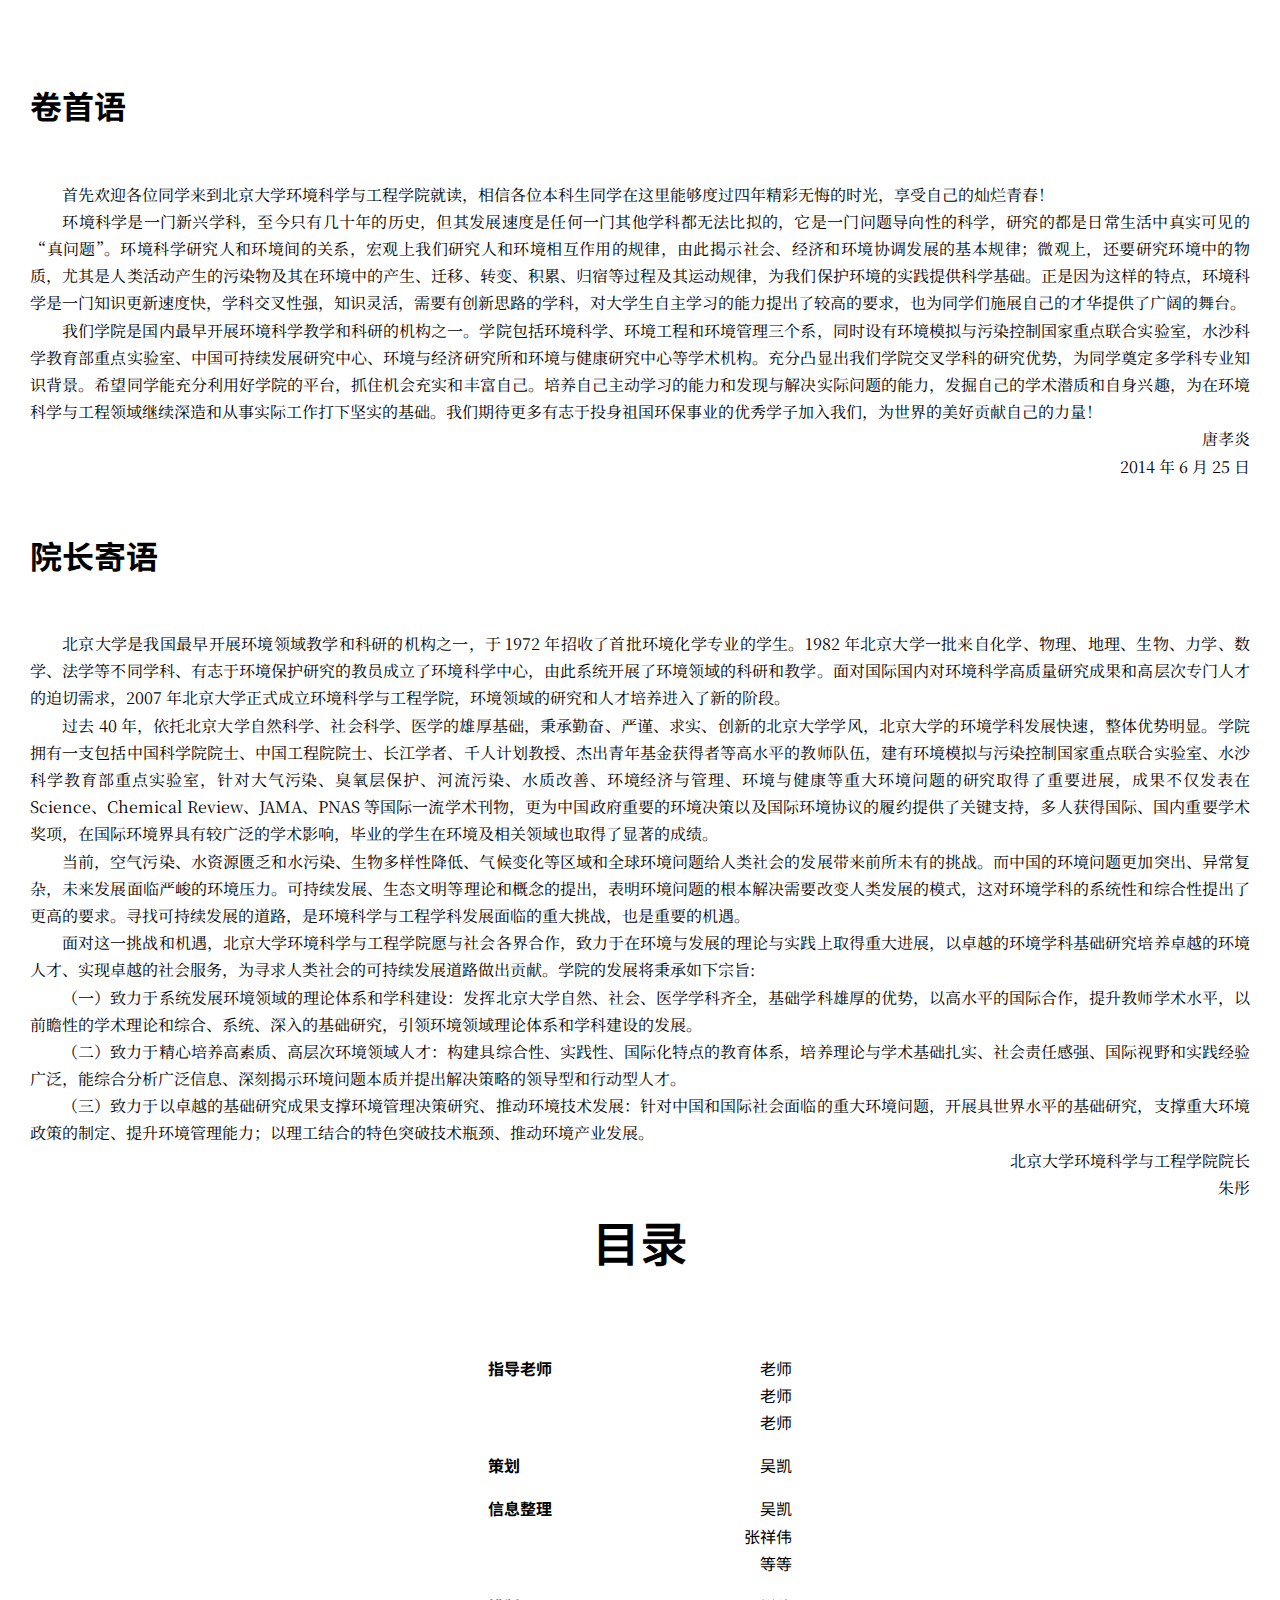
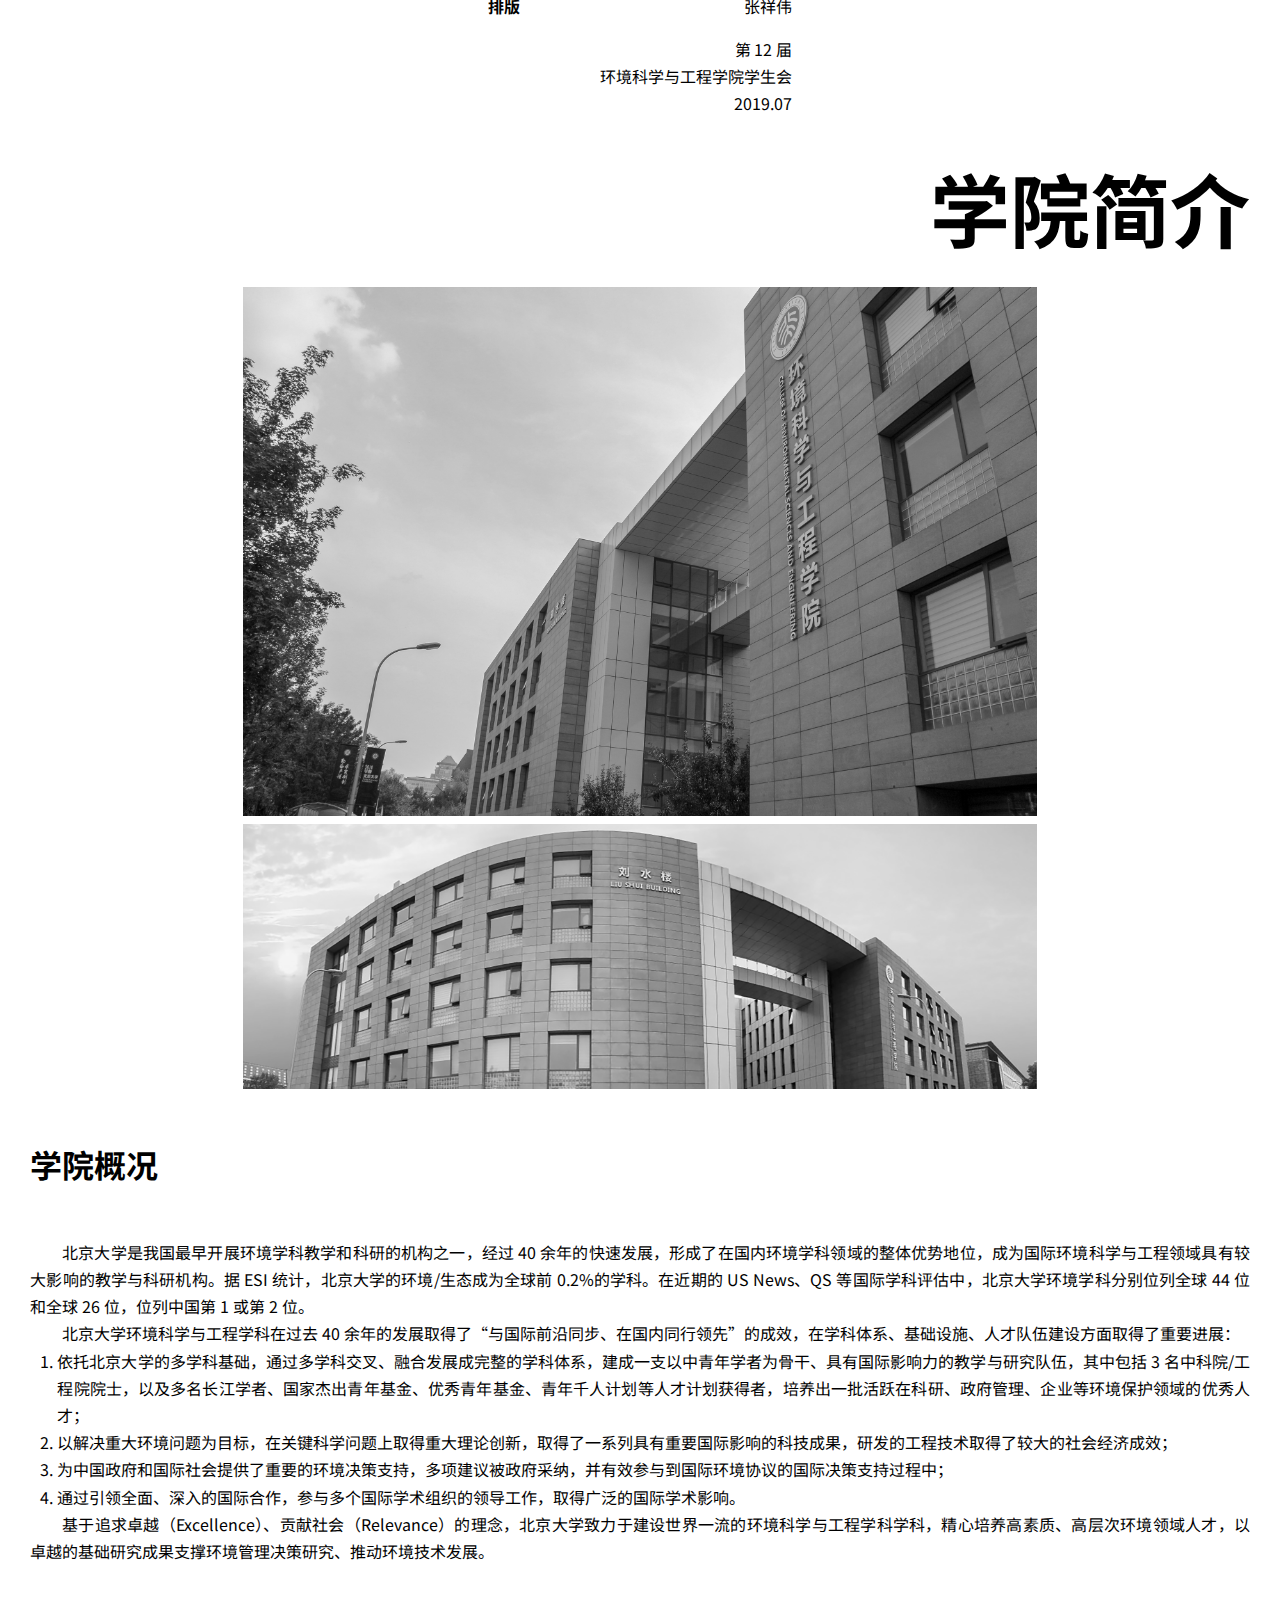
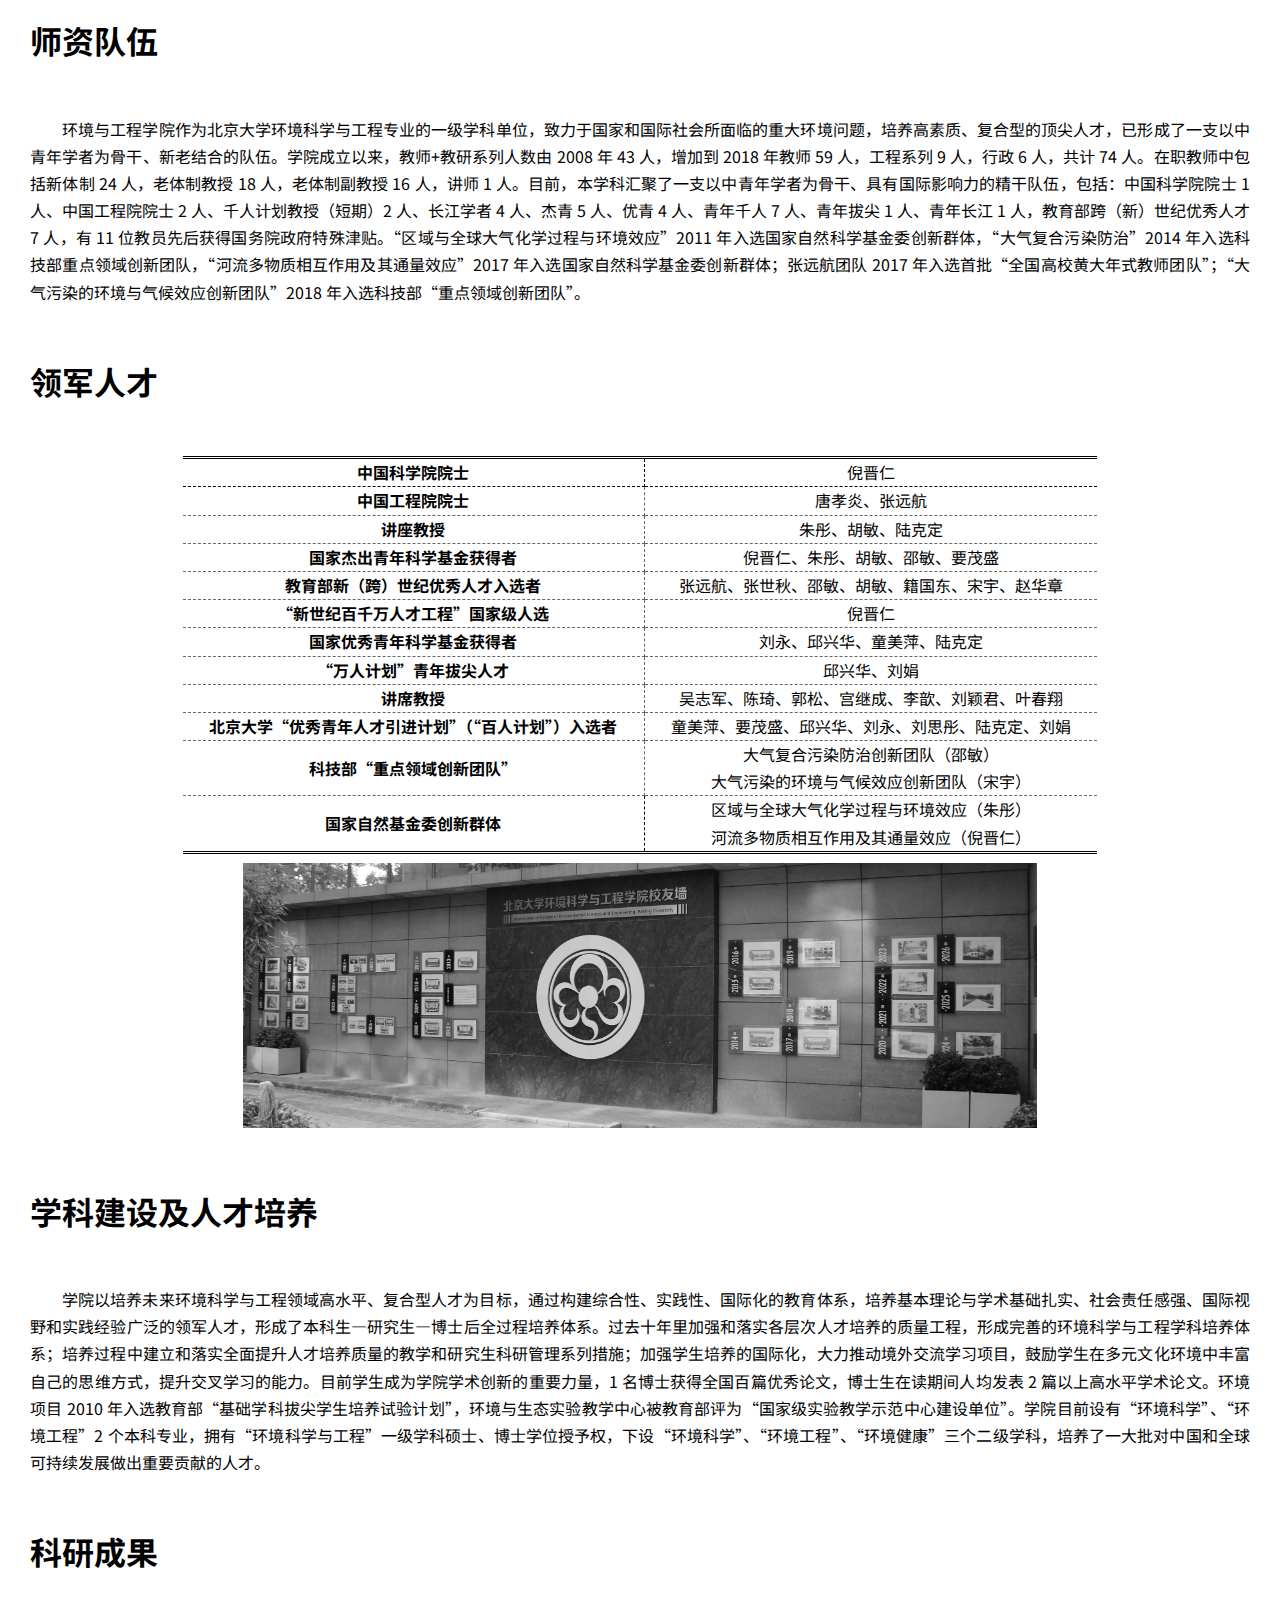
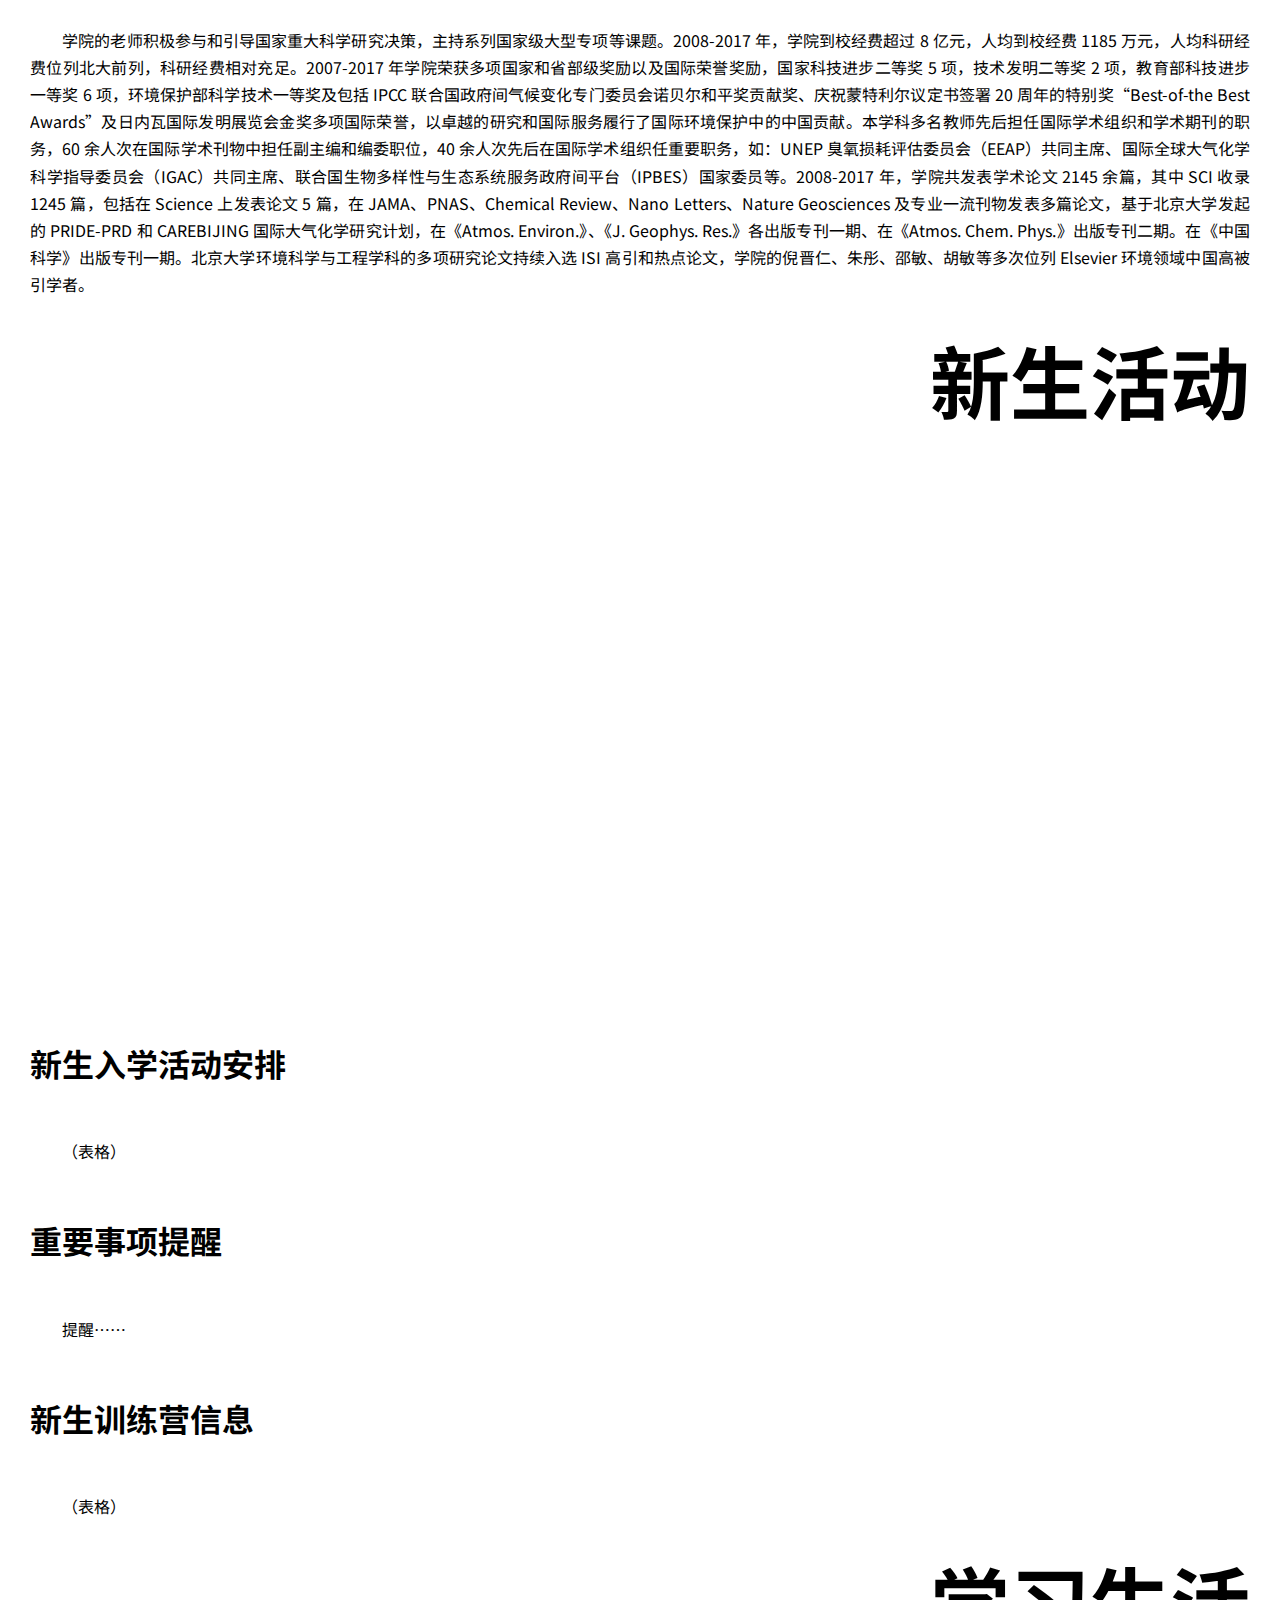
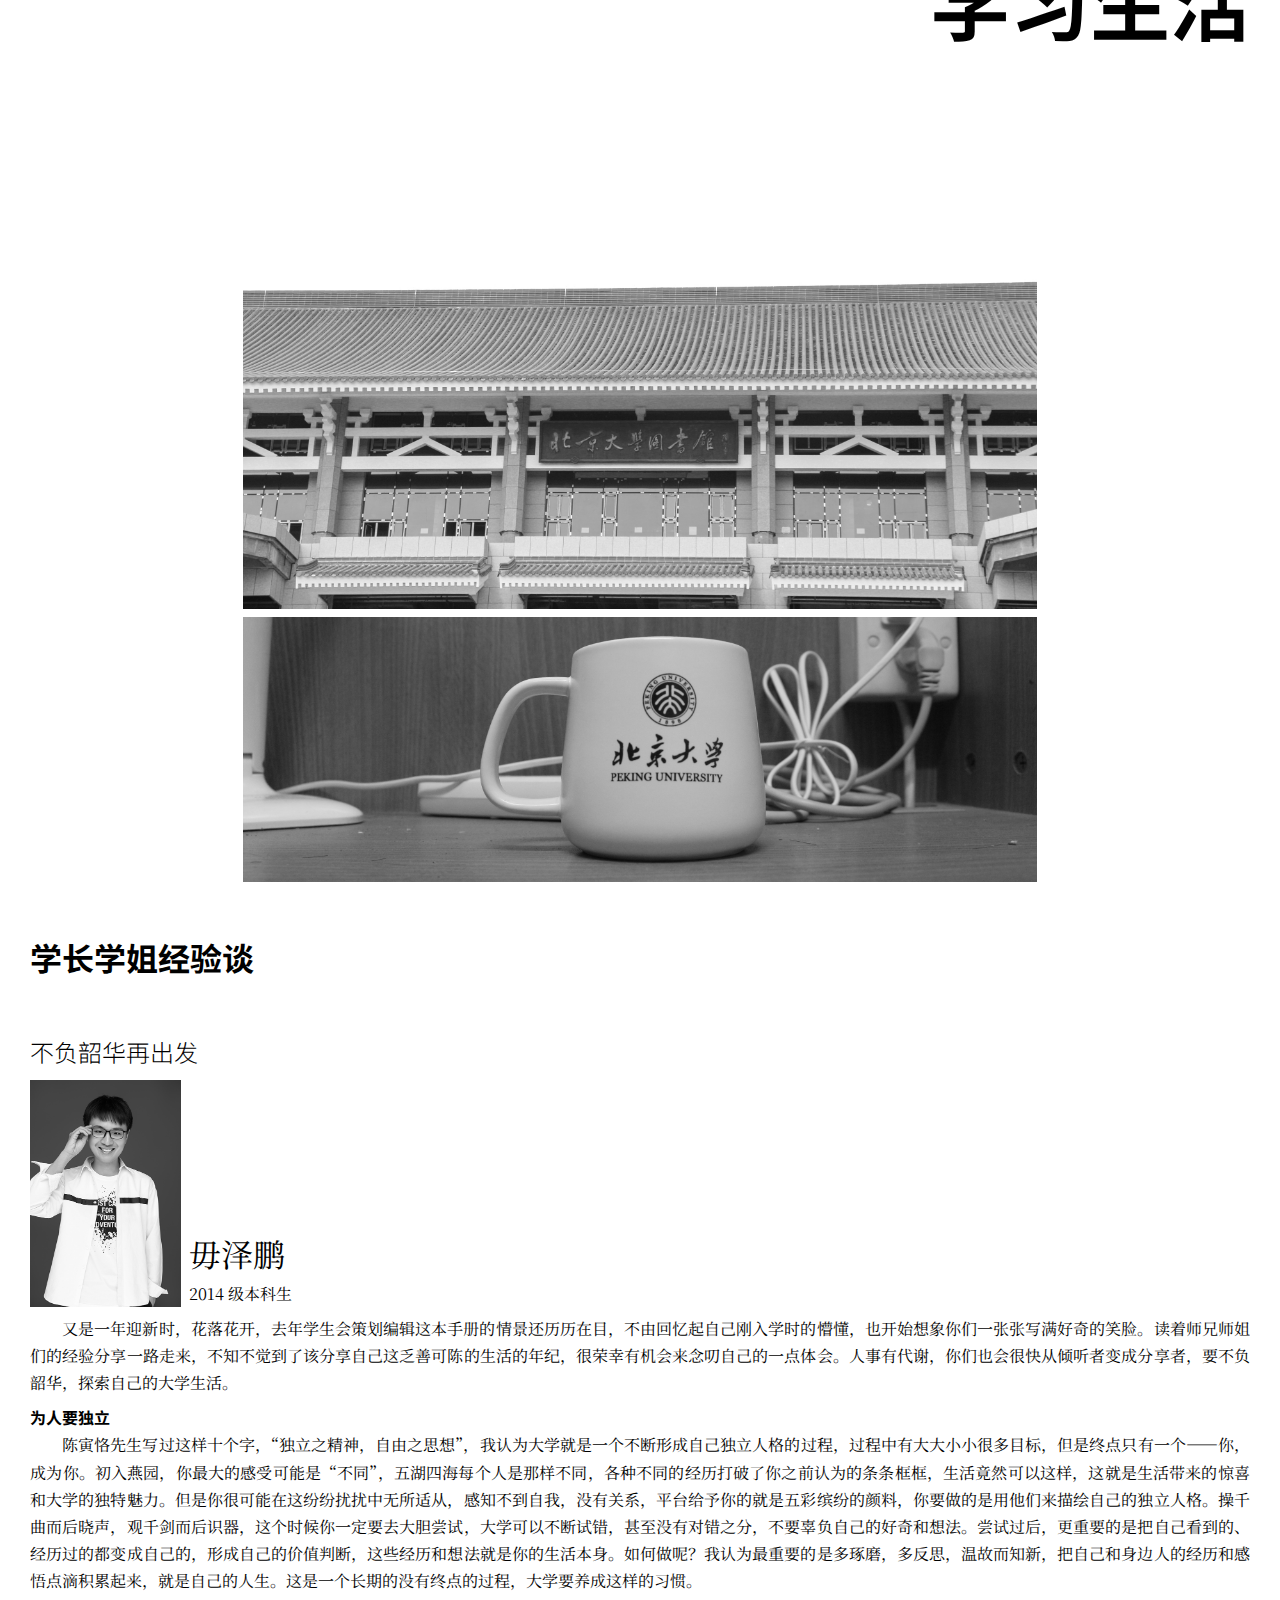
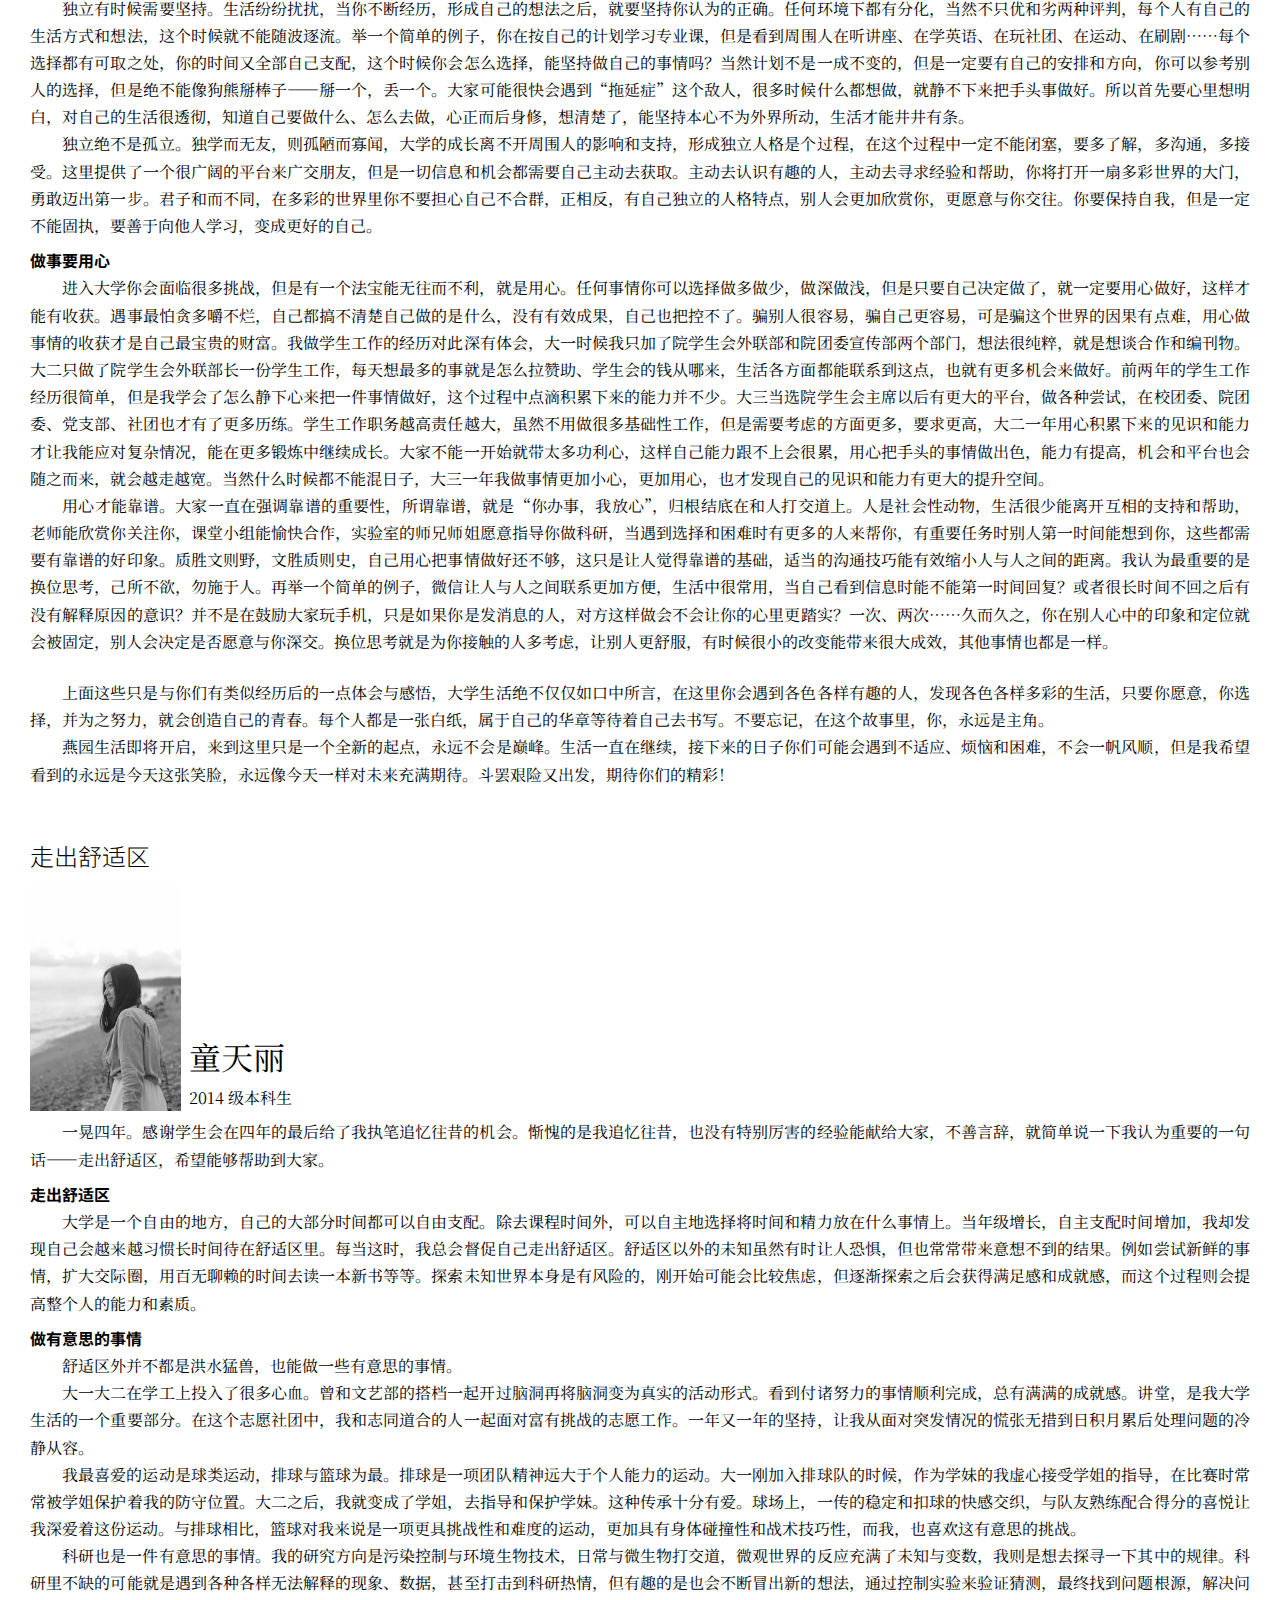
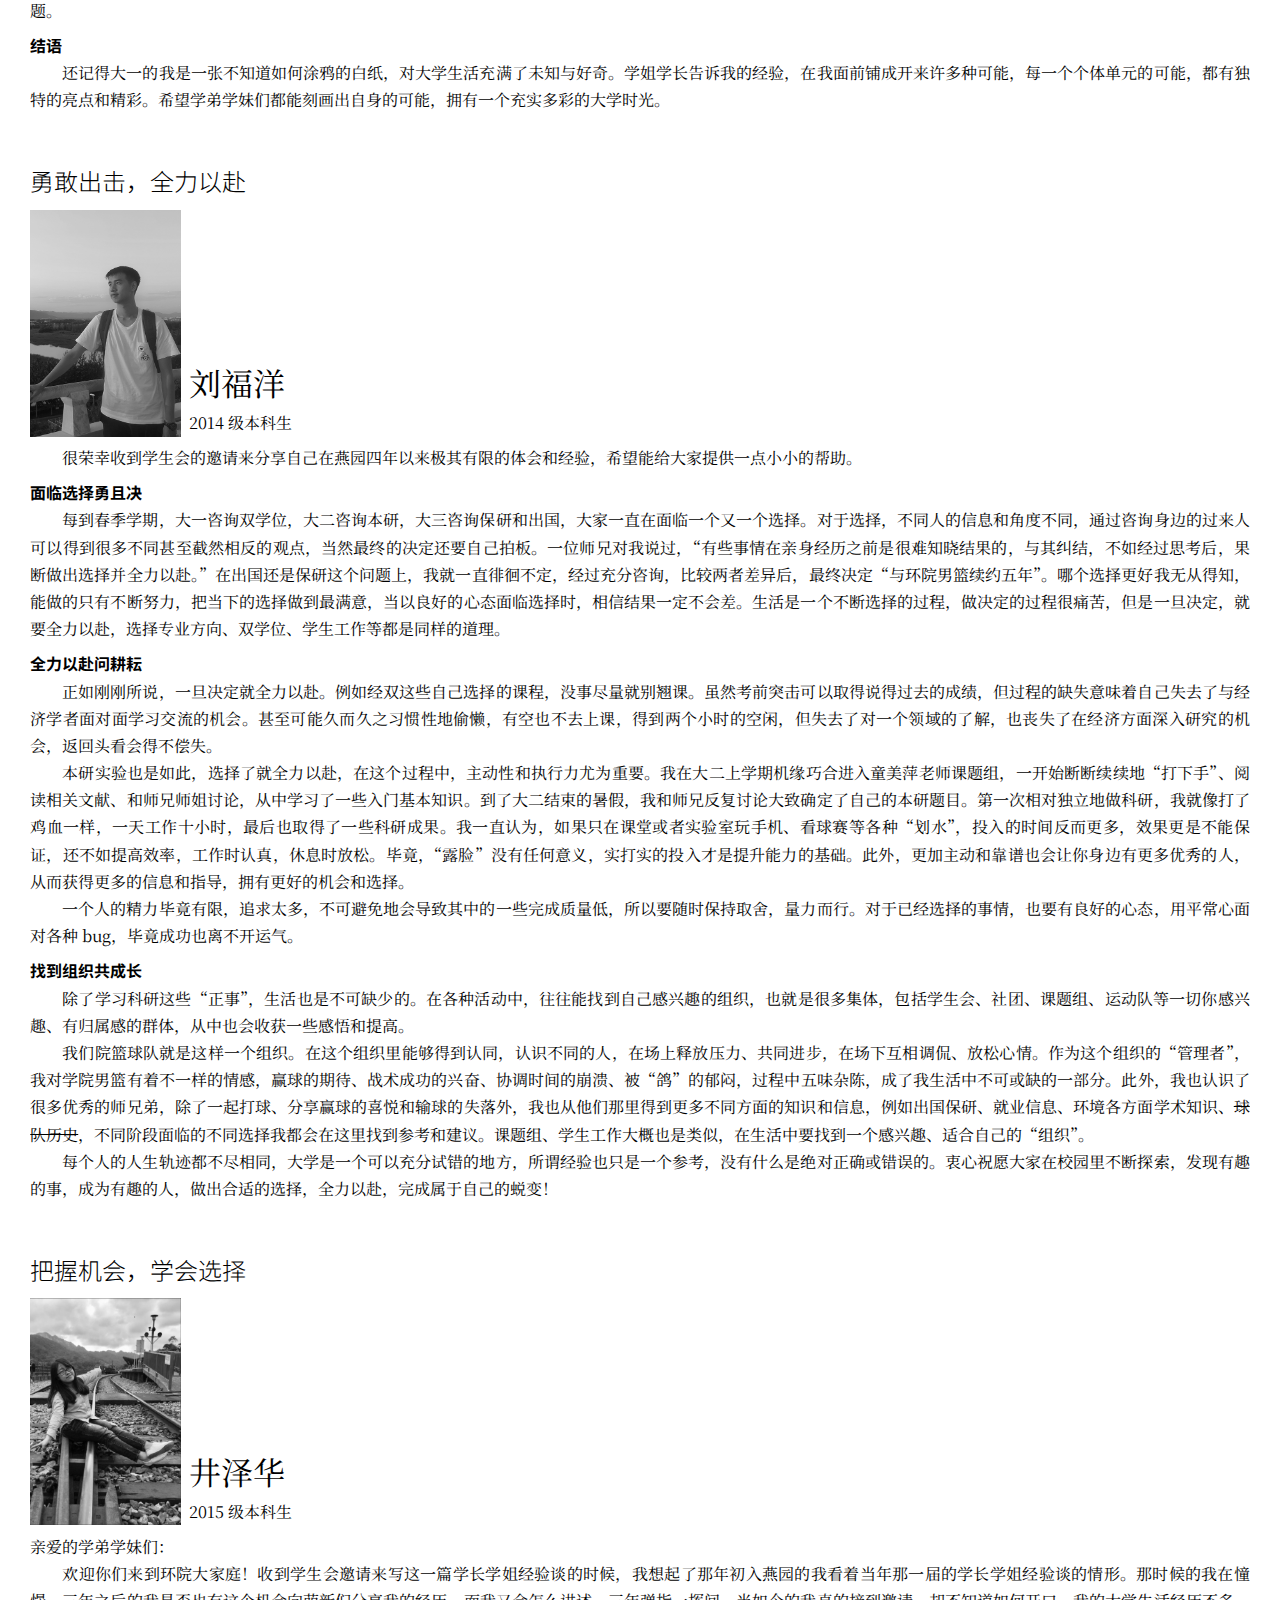
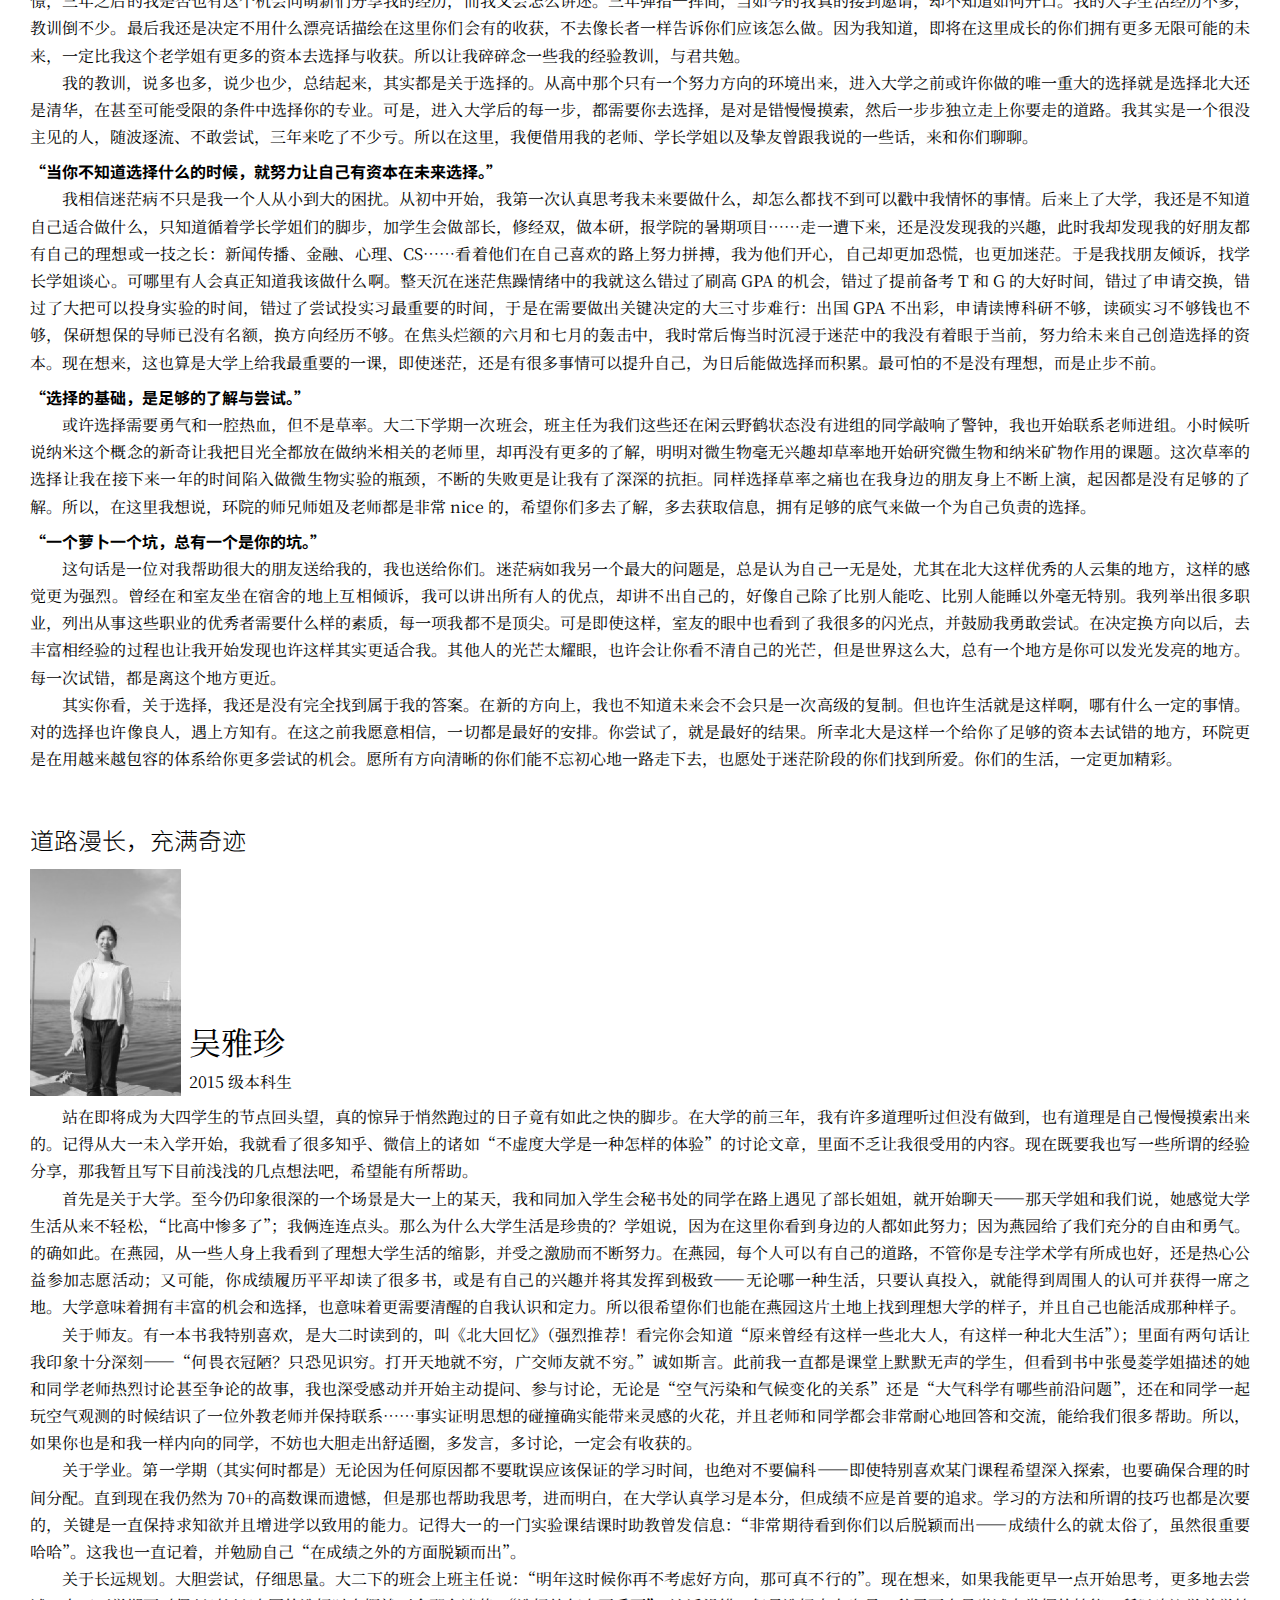
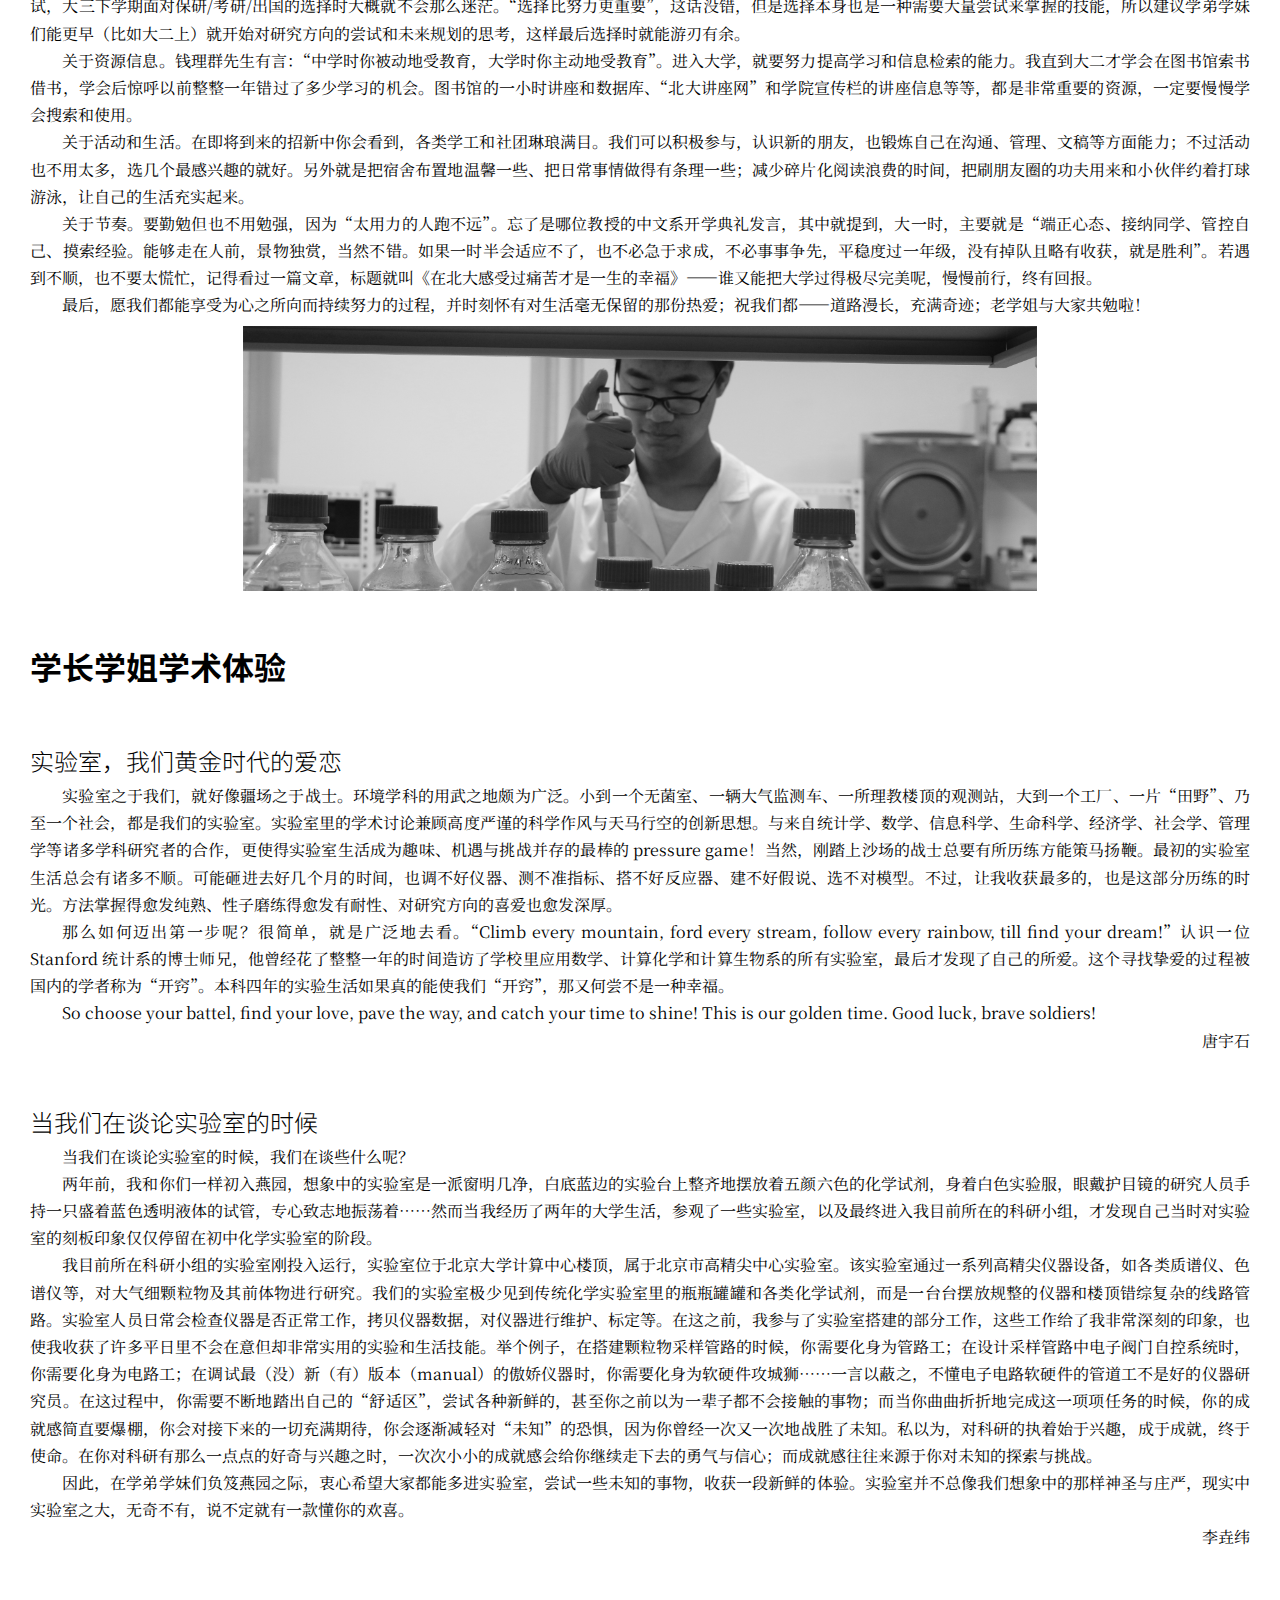
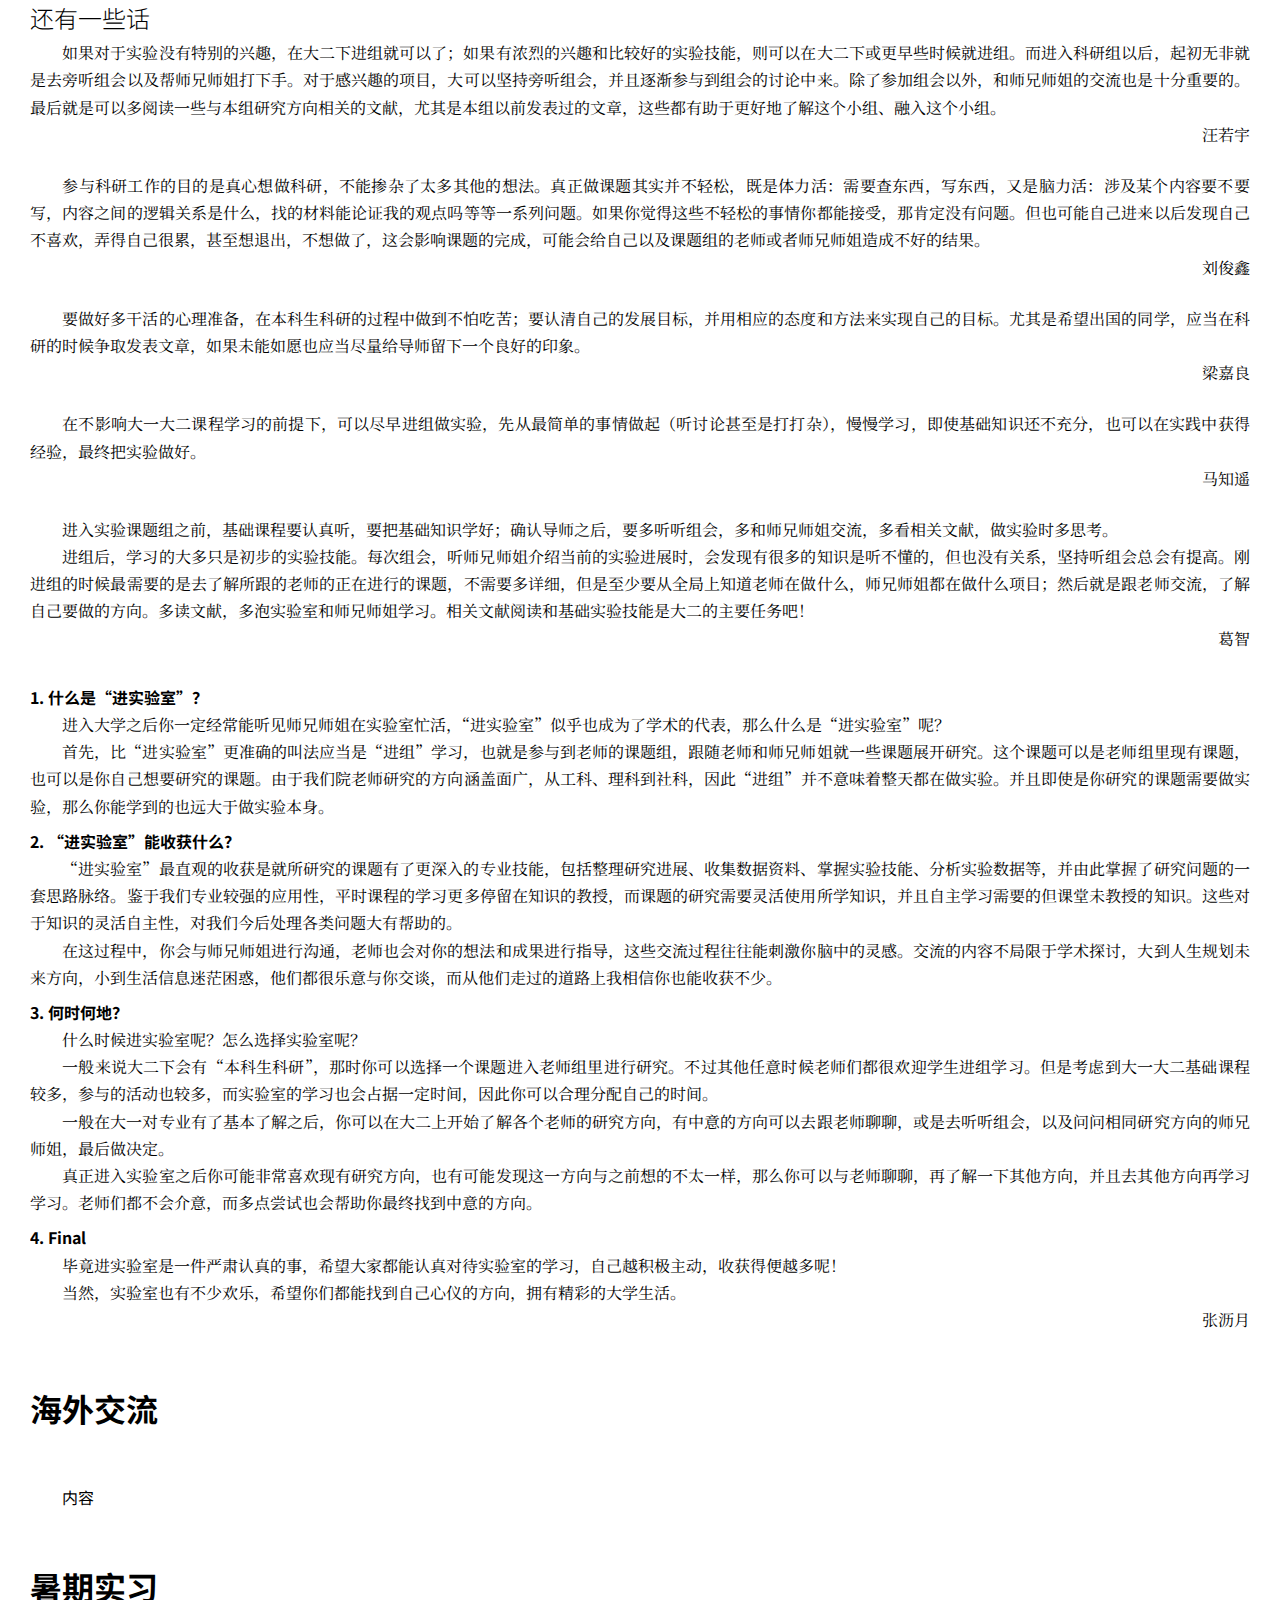
==== commit 5d2d5e0e: "2019-07-13" ====
--- a/index.html
+++ b/index.html
@@ -6,6 +6,8 @@
         <link rel="stylesheet" href="css/font.css"/>
         <link rel="stylesheet" href="css/page.css"/>
         <link rel="stylesheet" href="css/main.css"/>
+        <link rel="stylesheet" media="screen" href="css/screen.css"/>
+        <link rel="stylesheet" media="screen" href="https://fonts.loli.net/css?family=Noto+Sans+SC:400,700|Noto+Serif+SC&display=swap&subset=chinese-simplified"/>
         <script src="js/jquery/3.4.1/jquery.min.js"></script>
         <script src="js/main.js"></script>
         <script type="text/x-mathjax-config">
@@ -78,7 +80,7 @@
                 </tbody>
             </table>
         </article>
-        <h1>学院简介</h1>
+        <h1 class="chap-xue-yuan-jian-jie">学院简介</h1>
         <article>
             <div class="fullImage fullImageTop" style="background-image: url(images/head-xue-yuan-gai-kuang.jpg)"></div>
             <h2>学院概况</h2>
@@ -137,7 +139,7 @@
             <h2>新生训练营信息</h2>
             <p>（表格）</p>
         </article>
-        <h1>学习生活</h1>
+        <h1 class="chap-xue-xi-sheng-huo">学习生活</h1>
         <article class="column">
             <div class="fullImage fullImageTop" style="background-image: url(images/head-jing-yan-tan.jpg)"></div>
             <h2>学长学姐经验谈</h2>
@@ -153,10 +155,10 @@
                 <p>又是一年迎新时，花落花开，去年学生会策划编辑这本手册的情景还历历在目，不由回忆起自己刚入学时的懵懂，也开始想象你们一张张写满好奇的笑脸。读着师兄师姐们的经验分享一路走来，不知不觉到了该分享自己这乏善可陈的生活的年纪，很荣幸有机会来念叨自己的一点体会。人事有代谢，你们也会很快从倾听者变成分享者，要不负韶华，探索自己的大学生活。</p>
                 <h5>为人要独立</h5>
                 <p>陈寅恪先生写过这样十个字，“独立之精神，自由之思想”，我认为大学就是一个不断形成自己独立人格的过程，过程中有大大小小很多目标，但是终点只有一个——你，成为你。初入燕园，你最大的感受可能是“不同”，五湖四海每个人是那样不同，各种不同的经历打破了你之前认为的条条框框，生活竟然可以这样，这就是生活带来的惊喜和大学的独特魅力。但是你很可能在这纷纷扰扰中无所适从，感知不到自我，没有关系，平台给予你的就是五彩缤纷的颜料，你要做的是用他们来描绘自己的独立人格。操千曲而后晓声，观千剑而后识器，这个时候你一定要去大胆尝试，大学可以不断试错，甚至没有对错之分，不要辜负自己的好奇和想法。尝试过后，更重要的是把自己看到的、经历过的都变成自己的，形成自己的价值判断，这些经历和想法就是你的生活本身。如何做呢？我认为最重要的是多琢磨，多反思，温故而知新，把自己和身边人的经历和感悟点滴积累起来，就是自己的人生。这是一个长期的没有终点的过程，大学要养成这样的习惯。</p>
-                <p>独立有时候需要坚持。生活纷纷扰扰，当你不断经历，形成自己的想法之后，就要坚持你认为的正确。任何环境下都有分化，当然不只优和劣两种评判，每个人有自己的生活方式和想法，这个时候就不能随波逐流。举一个简单的例子，你在按自己的计划学习专业课，但是看到周围人在听讲座、在学英语、在玩社团、在运动、在刷剧……每个选择都有可取之处，你的时间又全部自己支配，这个时候你会怎么选择，能坚持做自己的事情吗？当然计划不是一成不变的，但是一定要有自己的安排和方向，你可以参考别人的选择，但是绝不能像狗熊掰棒子——掰一个，丢一个。大家可能很快会遇到“拖延症”这个敌人，我觉得道理一样，很多时候什么都想做，就静不下来把手头事做好。所以首先要心里想明白，对自己的生活很透彻，知道自己要做什么、怎么去做，心正而后身修，想清楚了，能坚持本心不为外界所动，生活才能井井有条。</p>
+                <p>独立有时候需要坚持。生活纷纷扰扰，当你不断经历，形成自己的想法之后，就要坚持你认为的正确。任何环境下都有分化，当然不只优和劣两种评判，每个人有自己的生活方式和想法，这个时候就不能随波逐流。举一个简单的例子，你在按自己的计划学习专业课，但是看到周围人在听讲座、在学英语、在玩社团、在运动、在刷剧……每个选择都有可取之处，你的时间又全部自己支配，这个时候你会怎么选择，能坚持做自己的事情吗？当然计划不是一成不变的，但是一定要有自己的安排和方向，你可以参考别人的选择，但是绝不能像狗熊掰棒子——掰一个，丢一个。大家可能很快会遇到“拖延症”这个敌人，很多时候什么都想做，就静不下来把手头事做好。所以首先要心里想明白，对自己的生活很透彻，知道自己要做什么、怎么去做，心正而后身修，想清楚了，能坚持本心不为外界所动，生活才能井井有条。</p>
                 <p>独立绝不是孤立。独学而无友，则孤陋而寡闻，大学的成长离不开周围人的影响和支持，形成独立人格是个过程，在这个过程中一定不能闭塞，要多了解，多沟通，多接受。这里提供了一个很广阔的平台来广交朋友，但是一切信息和机会都需要自己主动去获取。主动去认识有趣的人，主动去寻求经验和帮助，你将打开一扇多彩世界的大门，勇敢迈出第一步。君子和而不同，在多彩的世界里你不要担心自己不合群，正相反，有自己独立的人格特点，别人会更加欣赏你，更愿意与你交往。你要保持自我，但是一定不能固执，要善于向他人学习，变成更好的自己。</p>
                 <h5>做事要用心</h5>
-                <p>进入大学你会面临很多挑战，会不知所措，但是有一个法宝能无往而不利，就是用心。任何事情你可以选择做多做少，做深做浅，但是只要自己决定做了，就一定要用心做好，这样才能有收获。遇事最怕贪多嚼不烂，自己都搞不清楚自己做的是什么，没有有效成果，自己也把控不了。骗别人很容易，骗自己更容易，可是骗这个世界的因果有点难，用心做事情的收获才是自己最宝贵的财富。我做学生工作的经历对此深有体会，大一时候我只加了院学生会外联部和院团委宣传部两个部门，想法很纯粹，就是想谈合作和编刊物。大二只做了院学生会外联部长一份学生工作，每天想最多的事就是怎么拉赞助、学生会的钱从哪来，生活各方面都能联系到这点，也就有更多机会来做好。前两年的学生工作经历很简单，但是我学会了怎么静下心来把一件事情做好，这个过程中点滴积累下来的能力并不少。大三当选院学生会主席以后有更大的平台，做各种尝试，在校团委、院团委、党支部、社团也才有了更多历练。学生工作职务越高责任越大，虽然不用做很多基础性工作，但是需要考虑的方面更多，要求更高，大二一年用心积累下来的见识和能力才让我能应对复杂情况，能在更多锻炼中继续成长。大家不能一开始就带太多功利心，这样自己能力跟不上会很累，用心把手头的事情做出色，能力有提高，机会和平台也会随之而来，就会越走越宽。当然什么时候都不能混日子，大三一年我做事情更加小心，更加用心，也才发现自己的见识和能力有更大的提升空间。</p>
+                <p>进入大学你会面临很多挑战，但是有一个法宝能无往而不利，就是用心。任何事情你可以选择做多做少，做深做浅，但是只要自己决定做了，就一定要用心做好，这样才能有收获。遇事最怕贪多嚼不烂，自己都搞不清楚自己做的是什么，没有有效成果，自己也把控不了。骗别人很容易，骗自己更容易，可是骗这个世界的因果有点难，用心做事情的收获才是自己最宝贵的财富。我做学生工作的经历对此深有体会，大一时候我只加了院学生会外联部和院团委宣传部两个部门，想法很纯粹，就是想谈合作和编刊物。大二只做了院学生会外联部长一份学生工作，每天想最多的事就是怎么拉赞助、学生会的钱从哪来，生活各方面都能联系到这点，也就有更多机会来做好。前两年的学生工作经历很简单，但是我学会了怎么静下心来把一件事情做好，这个过程中点滴积累下来的能力并不少。大三当选院学生会主席以后有更大的平台，做各种尝试，在校团委、院团委、党支部、社团也才有了更多历练。学生工作职务越高责任越大，虽然不用做很多基础性工作，但是需要考虑的方面更多，要求更高，大二一年用心积累下来的见识和能力才让我能应对复杂情况，能在更多锻炼中继续成长。大家不能一开始就带太多功利心，这样自己能力跟不上会很累，用心把手头的事情做出色，能力有提高，机会和平台也会随之而来，就会越走越宽。当然什么时候都不能混日子，大三一年我做事情更加小心，更加用心，也才发现自己的见识和能力有更大的提升空间。</p>
                 <p>用心才能靠谱。大家一直在强调靠谱的重要性，所谓靠谱，就是“你办事，我放心”，归根结底在和人打交道上。人是社会性动物，生活很少能离开互相的支持和帮助，老师能欣赏你关注你，课堂小组能愉快合作，实验室的师兄师姐愿意指导你做科研，当遇到选择和困难时有更多的人来帮你，有重要任务时别人第一时间能想到你，这些都需要有靠谱的好印象。质胜文则野，文胜质则史，自己用心把事情做好还不够，这只是让人觉得靠谱的基础，适当的沟通技巧能有效缩小人与人之间的距离。我认为最重要的是换位思考，己所不欲，勿施于人。再举一个简单的例子，微信让人与人之间联系更加方便，生活中很常用，当自己看到信息时能不能第一时间回复？或者很长时间不回之后有没有解释原因的意识？并不是在鼓励大家玩手机，只是如果你是发消息的人，对方这样做会不会让你的心里更踏实？一次、两次……久而久之，你在别人心中的印象和定位就会被固定，别人会决定是否愿意与你深交。换位思考就是为你接触的人多考虑，让别人更舒服，有时候很小的改变能带来很大成效，其他事情也都是一样。</p>
                 <p></p>
                 <p>上面这些只是与你们有类似经历后的一点体会与感悟，大学生活绝不仅仅如口中所言，在这里你会遇到各色各样有趣的人，发现各色各样多彩的生活，只要你愿意，你选择，并为之努力，就会创造自己的青春。每个人都是一张白纸，属于自己的华章等待着自己去书写。不要忘记，在这个故事里，你，永远是主角。</p>
@@ -176,13 +178,11 @@
                 <p>大学是一个自由的地方，自己的大部分时间都可以自由支配。除去课程时间外，可以自主地选择将时间和精力放在什么事情上。当年级增长，自主支配时间增加，我却发现自己会越来越习惯长时间待在舒适区里。每当这时，我总会督促自己走出舒适区。舒适区以外的未知虽然有时让人恐惧，但也常常带来意想不到的结果。例如尝试新鲜的事情，扩大交际圈，用百无聊赖的时间去读一本新书等等。探索未知世界本身是有风险的，刚开始可能会比较焦虑，但逐渐探索之后会获得满足感和成就感，而这个过程则会提高整个人的能力和素质。</p>
                 <h5>做有意思的事情</h5>
                 <p>舒适区外并不都是洪水猛兽，也能做一些有意思的事情。</p>
-                <p>大一大二在学工上投入了很多心血。曾和文艺部的搭档一起开过脑洞再将脑洞变为真实的活动形式。看到付诸努力的事情顺利完成，总有满满的成就感。</p>
-                <p>讲堂，是我大学生活的一个重要部分。在这个志愿社团中，我和志同道合的人一起面对富有挑战的志愿工作。一年又一年的坚持，让我从面对突发情况的慌张无措到日积月累后处理问题的冷静从容。</p>
+                <p>大一大二在学工上投入了很多心血。曾和文艺部的搭档一起开过脑洞再将脑洞变为真实的活动形式。看到付诸努力的事情顺利完成，总有满满的成就感。讲堂，是我大学生活的一个重要部分。在这个志愿社团中，我和志同道合的人一起面对富有挑战的志愿工作。一年又一年的坚持，让我从面对突发情况的慌张无措到日积月累后处理问题的冷静从容。</p>
                 <p>我最喜爱的运动是球类运动，排球与篮球为最。排球是一项团队精神远大于个人能力的运动。大一刚加入排球队的时候，作为学妹的我虚心接受学姐的指导，在比赛时常常被学姐保护着我的防守位置。大二之后，我就变成了学姐，去指导和保护学妹。这种传承十分有爱。球场上，一传的稳定和扣球的快感交织，与队友熟练配合得分的喜悦让我深爱着这份运动。与排球相比，篮球对我来说是一项更具挑战性和难度的运动，更加具有身体碰撞性和战术技巧性，而我，也喜欢这有意思的挑战。</p>
                 <p>科研也是一件有意思的事情。我的研究方向是污染控制与环境生物技术，日常与微生物打交道，微观世界的反应充满了未知与变数，我则是想去探寻一下其中的规律。科研里不缺的可能就是遇到各种各样无法解释的现象、数据，甚至打击到科研热情，但有趣的是也会不断冒出新的想法，通过控制实验来验证猜测，最终找到问题根源，解决问题。</p>
                 <h5>结语</h5>
                 <p>还记得大一的我是一张不知道如何涂鸦的白纸，对大学生活充满了未知与好奇。学姐学长告诉我的经验，在我面前铺成开来许多种可能，每一个个体单元的可能，都有独特的亮点和精彩。希望学弟学妹们都能刻画出自身的可能，拥有一个充实多彩的大学时光。</p>
-                <p></p>
             </div>
             <h3>勇敢出击，全力以赴</h3>
             <div class="studentBlock">
@@ -215,17 +215,15 @@
             </div>
             <div class="font-fang-song">
                 <p class="at-l">亲爱的学弟学妹们：</p>
-                <p>欢迎你们来到环院大家庭！</p>
-                <p>收到学生会邀请来写这一篇学长学姐经验谈的时候，我想起了那年初入燕园的我看着当年那一届的学长学姐经验谈的情形。那时候的我在憧憬，三年之后的我是否也有这个机会向萌新们分享我的经历，而我又会怎么讲述。三年弹指一挥间，当如今的我真的接到邀请，却不知道如何开口。我的大学生活经历不多，教训倒不少。最后我还是决定不用什么漂亮话描绘在这里你们会有的收获，不去像长者一样告诉你们应该怎么做。因为我知道，即将在这里成长的你们拥有更多无限可能的未来，一定比我这个老学姐有更多的资本去选择与收获。所以让我碎碎念一些我的经验教训，与君共勉。</p>
+                <p>欢迎你们来到环院大家庭！收到学生会邀请来写这一篇学长学姐经验谈的时候，我想起了那年初入燕园的我看着当年那一届的学长学姐经验谈的情形。那时候的我在憧憬，三年之后的我是否也有这个机会向萌新们分享我的经历，而我又会怎么讲述。三年弹指一挥间，当如今的我真的接到邀请，却不知道如何开口。我的大学生活经历不多，教训倒不少。最后我还是决定不用什么漂亮话描绘在这里你们会有的收获，不去像长者一样告诉你们应该怎么做。因为我知道，即将在这里成长的你们拥有更多无限可能的未来，一定比我这个老学姐有更多的资本去选择与收获。所以让我碎碎念一些我的经验教训，与君共勉。</p>
                 <p>我的教训，说多也多，说少也少，总结起来，其实都是关于选择的。从高中那个只有一个努力方向的环境出来，进入大学之前或许你做的唯一重大的选择就是选择北大还是清华，在甚至可能受限的条件中选择你的专业。可是，进入大学后的每一步，都需要你去选择，是对是错慢慢摸索，然后一步步独立走上你要走的道路。我其实是一个很没主见的人，随波逐流、不敢尝试，三年来吃了不少亏。所以在这里，我便借用我的老师、学长学姐以及挚友曾跟我说的一些话，来和你们聊聊。</p>
-                <p>“当你不知道选择什么的时候，就努力让自己有资本在未来选择。”</p>
-                <p>我相信迷茫病不只是我一个人从小到大的困扰。从初中开始，我第一次认真思考我未来要做什么，却怎么都找不到可以戳中我情怀的事情。后来上了大学，我还是不知道自己适合做什么，只知道循着学长学姐们的脚步，加学生会做部长，修经双，做本研，报学院的暑期项目……走一遭下来，还是没发现我的兴趣，此时我却发现我的好朋友都有自己的理想或一技之长：新闻传播、金融、心理、cs……看着他们在自己喜欢的路上努力拼搏，我为他们开心，自己却更加恐慌，也更加迷茫。于是我找朋友倾诉，找学长学姐谈心。可哪里有人会真正知道我该做什么啊。整天沉在迷茫焦躁情绪中的我就这么错过了刷高GPA的机会，错过了提前备考T和G的大好时间，错过了申请交换，错过了大把可以投身实验的时间，错过了尝试投实习最重要的时间，于是在需要做出关键决定的大三寸步难行：出国GPA不出彩，申请读博科研不够，读硕实习不够钱也不够，保研想保的导师已没有名额，换方向经历不够。在焦头烂额的六月和七月的轰击中，我时常后悔当时沉浸于迷茫中的我没有着眼于当前，努力给未来自己创造选择的资本。现在想来，这也算是大学上给我最重要的一课，即使迷茫，还是有很多事情可以提升自己，为日后能做选择而积累。最可怕的不是没有理想，而是止步不前。</p>
-                <p>“选择的基础，是足够的了解与尝试。”</p>
+                <h5>“当你不知道选择什么的时候，就努力让自己有资本在未来选择。”</h5>
+                <p>我相信迷茫病不只是我一个人从小到大的困扰。从初中开始，我第一次认真思考我未来要做什么，却怎么都找不到可以戳中我情怀的事情。后来上了大学，我还是不知道自己适合做什么，只知道循着学长学姐们的脚步，加学生会做部长，修经双，做本研，报学院的暑期项目……走一遭下来，还是没发现我的兴趣，此时我却发现我的好朋友都有自己的理想或一技之长：新闻传播、金融、心理、CS……看着他们在自己喜欢的路上努力拼搏，我为他们开心，自己却更加恐慌，也更加迷茫。于是我找朋友倾诉，找学长学姐谈心。可哪里有人会真正知道我该做什么啊。整天沉在迷茫焦躁情绪中的我就这么错过了刷高GPA的机会，错过了提前备考T和G的大好时间，错过了申请交换，错过了大把可以投身实验的时间，错过了尝试投实习最重要的时间，于是在需要做出关键决定的大三寸步难行：出国GPA不出彩，申请读博科研不够，读硕实习不够钱也不够，保研想保的导师已没有名额，换方向经历不够。在焦头烂额的六月和七月的轰击中，我时常后悔当时沉浸于迷茫中的我没有着眼于当前，努力给未来自己创造选择的资本。现在想来，这也算是大学上给我最重要的一课，即使迷茫，还是有很多事情可以提升自己，为日后能做选择而积累。最可怕的不是没有理想，而是止步不前。</p>
+                <h5>“选择的基础，是足够的了解与尝试。”</h5>
                 <p>或许选择需要勇气和一腔热血，但不是草率。大二下学期一次班会，班主任为我们这些还在闲云野鹤状态没有进组的同学敲响了警钟，我也开始联系老师进组。小时候听说纳米这个概念的新奇让我把目光全都放在做纳米相关的老师里，却再没有更多的了解，明明对微生物毫无兴趣却草率地开始研究微生物和纳米矿物作用的课题。这次草率的选择让我在接下来一年的时间陷入做微生物实验的瓶颈，不断的失败更是让我有了深深的抗拒。同样选择草率之痛也在我身边的朋友身上不断上演，起因都是没有足够的了解。所以，在这里我想说，环院的师兄师姐及老师都是非常nice的，希望你们多去了解，多去获取信息，拥有足够的底气来做一个为自己负责的选择。</p>
-                <p>“一个萝卜一个坑，总有一个是你的坑。”</p>
-                <p>这句话是一位对我帮助很大的朋友送给我的，我也送给你们。迷茫病如我另一个最大的问题是，总是认为自己一无是处，尤其在北大这样优秀的人云集的地方，这样的感觉更为强烈。曾经在和室友坐在宿舍的地上互相倾诉，我可以讲出所有人的优点，却讲不出自己的，好像自己除了比别人能吃、比别人能睡以外毫无特别。我列举出很多职业，列出从事这些职业的优秀者需要什么样的素质，每一项我都不是顶尖。可是即使这样，室友的眼中也看到了我很多的闪光点，并鼓励我勇敢尝试。在决定换方向以后，去丰富相经验的过程也让我开始发现也许这样其实更适合我。其他人的光芒太耀眼，也许会让你看不清自己的光芒，但是世界这么大，总有一个地方是你可以发光发亮的地方。每一次试错，都是离这个地方更近。祝福你们。</p>
-                <p>其实你看，关于选择，我还是没有完全找到属于我的答案。在新的方向上，我也不知道未来会不会只是一次高级的复制。但也许生活就是这样啊，哪有什么一定的事情。对的选择也许像良人，遇上方知有。在这之前我愿意相信，一切都是最好的安排。你尝试了，就是最好的结果。</p>
-                <p>所幸北大是这样一个给你了足够的资本去试错的地方，环院更是在用越来越包容的体系给你更多尝试的机会。愿所有方向清晰的你们能不忘初心地一路走下去，也愿处于迷茫阶段的你们找到所爱。你们的生活，一定更加精彩。</p>
+                <h5>“一个萝卜一个坑，总有一个是你的坑。”</h5>
+                <p>这句话是一位对我帮助很大的朋友送给我的，我也送给你们。迷茫病如我另一个最大的问题是，总是认为自己一无是处，尤其在北大这样优秀的人云集的地方，这样的感觉更为强烈。曾经在和室友坐在宿舍的地上互相倾诉，我可以讲出所有人的优点，却讲不出自己的，好像自己除了比别人能吃、比别人能睡以外毫无特别。我列举出很多职业，列出从事这些职业的优秀者需要什么样的素质，每一项我都不是顶尖。可是即使这样，室友的眼中也看到了我很多的闪光点，并鼓励我勇敢尝试。在决定换方向以后，去丰富相经验的过程也让我开始发现也许这样其实更适合我。其他人的光芒太耀眼，也许会让你看不清自己的光芒，但是世界这么大，总有一个地方是你可以发光发亮的地方。每一次试错，都是离这个地方更近。</p>
+                <p>其实你看，关于选择，我还是没有完全找到属于我的答案。在新的方向上，我也不知道未来会不会只是一次高级的复制。但也许生活就是这样啊，哪有什么一定的事情。对的选择也许像良人，遇上方知有。在这之前我愿意相信，一切都是最好的安排。你尝试了，就是最好的结果。所幸北大是这样一个给你了足够的资本去试错的地方，环院更是在用越来越包容的体系给你更多尝试的机会。愿所有方向清晰的你们能不忘初心地一路走下去，也愿处于迷茫阶段的你们找到所爱。你们的生活，一定更加精彩。</p>
             </div>
             <h3>道路漫长，充满奇迹</h3>
             <div class="studentBlock">
@@ -236,15 +234,14 @@
                 </div>
             </div>
             <div class="font-fang-song">
-                <p>站在即将成为大四学生的节点回头望，真的惊异于悄然跑过的日子竟有如此之快的脚步。在大学的前三年，我有许多道理听过但没有做到，也有道理是自己慢慢摸索出来的。记得从大一未入学开始，我就看了很多知乎、微信上的诸如《不虚度大学是一种怎样的体验》的讨论文章；里面不乏让我很受用的内容，大家无事时也可看看这些提炼好的建议，或许其中一句话就能帮助养成一个好的习惯。</p>
-                <p>现在既要我也写一些所谓的经验分享，那我暂且写下目前浅浅的几点想法吧，希望能有所帮助。</p>
+                <p>站在即将成为大四学生的节点回头望，真的惊异于悄然跑过的日子竟有如此之快的脚步。在大学的前三年，我有许多道理听过但没有做到，也有道理是自己慢慢摸索出来的。记得从大一未入学开始，我就看了很多知乎、微信上的诸如“不虚度大学是一种怎样的体验”的讨论文章，里面不乏让我很受用的内容。现在既要我也写一些所谓的经验分享，那我暂且写下目前浅浅的几点想法吧，希望能有所帮助。</p>
                 <p>首先是关于大学。至今仍印象很深的一个场景是大一上的某天，我和同加入学生会秘书处的同学在路上遇见了部长姐姐，就开始聊天——那天学姐和我们说，她感觉大学生活从来不轻松，“比高中惨多了”；我俩连连点头。那么为什么大学生活是珍贵的？学姐说，因为在这里你看到身边的人都如此努力；因为燕园给了我们充分的自由和勇气。的确如此。在燕园，从一些人身上我看到了理想大学生活的缩影，并受之激励而不断努力。在燕园，每个人可以有自己的道路，不管你是专注学术学有所成也好，还是热心公益参加志愿活动；又可能，你成绩履历平平却读了很多书，或是有自己的兴趣并将其发挥到极致——无论哪一种生活，只要认真投入，就能得到周围人的认可并获得一席之地。大学意味着拥有丰富的机会和选择，也意味着更需要清醒的自我认识和定力。所以很希望你们也能在燕园这片土地上找到理想大学的样子，并且自己也能活成那种样子。</p>
-                <p>关于师友。有一本书我特别喜欢，是大二时读到的，叫《北大回忆》（强烈推荐！看完你会知道“原来曾经有这样一些北大人，有这样一种北大生活”）；里面有两句话让我印象十分深刻——“何畏衣冠陋？只恐见识穷。打开天地就不穷，广交师友就不穷。” 诚如斯言。此前我一直都是课堂上默默无声的学生，但看到书中张曼菱学姐描述的她和同学老师热烈讨论甚至争论的故事，我也深受感动并开始主动提问、参与讨论，无论是“空气污染和气候变化的关系”还是“大气科学有哪些前沿问题”，还在和同学一起玩空气观测的时候结识了一位外教老师并保持联系……事实证明思想的碰撞确实能带来灵感的火花，并且老师和同学都会非常耐心地回答和交流，能给我们很多帮助。所以，如果你也是和我一样内向的同学，不妨也大胆走出舒适圈，多发言，多讨论，一定会有收获的。</p>
+                <p>关于师友。有一本书我特别喜欢，是大二时读到的，叫《北大回忆》（强烈推荐！看完你会知道“原来曾经有这样一些北大人，有这样一种北大生活”）；里面有两句话让我印象十分深刻——“何畏衣冠陋？只恐见识穷。打开天地就不穷，广交师友就不穷。”诚如斯言。此前我一直都是课堂上默默无声的学生，但看到书中张曼菱学姐描述的她和同学老师热烈讨论甚至争论的故事，我也深受感动并开始主动提问、参与讨论，无论是“空气污染和气候变化的关系”还是“大气科学有哪些前沿问题”，还在和同学一起玩空气观测的时候结识了一位外教老师并保持联系……事实证明思想的碰撞确实能带来灵感的火花，并且老师和同学都会非常耐心地回答和交流，能给我们很多帮助。所以，如果你也是和我一样内向的同学，不妨也大胆走出舒适圈，多发言，多讨论，一定会有收获的。</p>
                 <p>关于学业。第一学期（其实何时都是）无论因为任何原因都不要耽误应该保证的学习时间，也绝对不要偏科——即使特别喜欢某门课程希望深入探索，也要确保合理的时间分配。直到现在我仍然为70+的高数课而遗憾，但是那也帮助我思考，进而明白，在大学认真学习是本分，但成绩不应是首要的追求。学习的方法和所谓的技巧也都是次要的，关键是一直保持求知欲并且增进学以致用的能力。记得大一的一门实验课结课时助教曾发信息：“非常期待看到你们以后脱颖而出——成绩什么的就太俗了，虽然很重要哈哈”。这我也一直记着，并勉励自己“在成绩之外的方面脱颖而出”。</p>
                 <p>关于长远规划。大胆尝试，仔细思量。大二下的班会上班主任说：“明年这时候你再不考虑好方向，那可真不行的”。现在想来，如果我能更早一点开始思考，更多地去尝试，大三下学期面对保研/考研/出国的选择时大概就不会那么迷茫。“选择比努力更重要”，这话没错，但是选择本身也是一种需要大量尝试来掌握的技能，所以建议学弟学妹们能更早（比如大二上）就开始对研究方向的尝试和未来规划的思考，这样最后选择时就能游刃有余。</p>
                 <p>关于资源信息。钱理群先生有言：“中学时你被动地受教育，大学时你主动地受教育”。进入大学，就要努力提高学习和信息检索的能力。我直到大二才学会在图书馆索书借书，学会后惊呼以前整整一年错过了多少学习的机会。图书馆的一小时讲座和数据库、“北大讲座网”和学院宣传栏的讲座信息等等，都是非常重要的资源，一定要慢慢学会搜索和使用。</p>
                 <p>关于活动和生活。在即将到来的招新中你会看到，各类学工和社团琳琅满目。我们可以积极参与，认识新的朋友，也锻炼自己在沟通、管理、文稿等方面能力；不过活动也不用太多，选几个最感兴趣的就好。另外就是把宿舍布置地温馨一些、把日常事情做得有条理一些；减少碎片化阅读浪费的时间，把刷朋友圈的功夫用来和小伙伴约着打球游泳，让自己的生活充实起来。</p>
-                <p>最后一点，关于节奏。要勤勉但也不用勉强，因为“太用力的人跑不远”。忘了是哪位教授的中文系开学典礼发言，其中就提到，大一时，主要就是“端正心态、接纳同学、管控自己、摸索经验。能够走在人前，景物独赏，当然不错。如果一时半会适应不了，也不必急于求成，不必事事争先，平稳度过一年级，没有掉队且略有收获，就是胜利”。若遇到不顺，也不要太慌忙，记得看过一篇文章，标题就叫《在北大感受过痛苦才是一生的幸福》——谁又能把大学过得极尽完美呢，慢慢前行，终有回报。</p>
+                <p>关于节奏。要勤勉但也不用勉强，因为“太用力的人跑不远”。忘了是哪位教授的中文系开学典礼发言，其中就提到，大一时，主要就是“端正心态、接纳同学、管控自己、摸索经验。能够走在人前，景物独赏，当然不错。如果一时半会适应不了，也不必急于求成，不必事事争先，平稳度过一年级，没有掉队且略有收获，就是胜利”。若遇到不顺，也不要太慌忙，记得看过一篇文章，标题就叫《在北大感受过痛苦才是一生的幸福》——谁又能把大学过得极尽完美呢，慢慢前行，终有回报。</p>
                 <p>最后，愿我们都能享受为心之所向而持续努力的过程，并时刻怀有对生活毫无保留的那份热爱；祝我们都——道路漫长，充满奇迹；老学姐与大家共勉啦！</p>
             </div>
         </article>
@@ -301,7 +298,6 @@
                 <p class="at-r">张沥月</p>
             </div>
         </article>
-        <h1>学术活动</h1>
         <article>
             <h2>海外交流</h2>
             <p>内容</p>
@@ -313,7 +309,12 @@
         <h1 class="chap-xue-sheng-huo-dong">学生活动</h1>
         <article class="column">
             <div class="fullImage fullImageTop" style="background-image: url(images/head-tuan-wei.jpg)"></div>
-            <h2>团委</h2>
+            <h2 class="no-break-before">团委</h2>
+            <figure class="no-column" style="width: 80mm">
+                <img src="images/logo-huan-yuan.svg" style="float:left; width: 50%">
+                <img src="images/qrcode-xue-sheng-hui.png" style="float: right; width: 50%">
+                <figcaption>微信公众号：PKU团聚环科人（pkucese-tw）</figcaption>
+            </figure>
             <h3>总体工作</h3>
             <ul>
                 <li>根据院党委和校团委的工作部署和要求，结合学院实际，制定每学期团的工作计划，定期召开副书记、部门会议和团支部书记、支委会议，传达上级指示，研究、布置和检查团的工作，经常向院党委和校团委汇报工作，反映情况，努力开创团工作新局面，体现本学院特色，做好党的助手。</li>
@@ -329,6 +330,15 @@
             </ul>
             <h4>学生副书记寄语</h4>
             <div class="studentBlock">
+                <div class="studentImage" style="background-image: url(images/student-liu-mu-shi.jpg)"></div>
+                <div class="studentInfo">
+                    <div class="studentName">刘牧时</div>
+                    <div>2018级硕士生</div>
+                    <div>团委常务副书记</div>
+                </div>
+            </div>
+            <p class="font-fang-song">迎接开始，相信过程！勿忘善良，铭记感恩！</p>
+            <div class="studentBlock">
                 <div class="studentImage" style="background-image: url(images/student-wu-ze-peng.jpg)"></div>
                 <div class="studentInfo">
                     <div class="studentName">毋泽鹏</div>
@@ -338,6 +348,24 @@
             </div>
             <p class="font-fang-song">未来充满可能，用勇气去探索，用初心去坚持，不徐不疾，水到渠成，期待你们的精彩！</p>
             <div class="studentBlock">
+                <div class="studentImage" style="background-image: url(images/student-yao-yuan.jpg)"></div>
+                <div class="studentInfo">
+                    <div class="studentName">姚　媛</div>
+                    <div>2017级博士生</div>
+                    <div>团委副书记</div>
+                </div>
+            </div>
+            <p class="font-fang-song">欢迎大家来到燕园，走进环院大家庭，且听风吟，静待花开。</p>
+            <div class="studentBlock">
+                <div class="studentImage" style="background-image: url(images/student-cui-jia-nan.jpg)"></div>
+                <div class="studentInfo">
+                    <div class="studentName">崔嘉楠</div>
+                    <div>2016级博士生</div>
+                    <div>团委副书记</div>
+                </div>
+            </div>
+            <p class="font-fang-song">穿行在燕园四季中，愿你做个有心的人，听见鸟雀与蝉鸣。遇到有趣的人，相约美食与出行。成为有梦的人，不负岁月蹉跎，步步登高落定。</p>
+            <div class="studentBlock">
                 <div class="studentImage" style="background-image: url(images/student-ma-ruo-qi.jpg)"></div>
                 <div class="studentInfo">
                     <div class="studentName">马若绮</div>
@@ -356,6 +384,24 @@
                 </div>
             </div>
             <p class="font-fang-song">“桃李不言，下自成蹊”，燕园是一片崭新的天地，它将以宽容的胸怀容纳你所有灵动的思维火花。然而未来并非一帆风顺，愿各位师弟师妹谨记北大“勤奋、严谨、求实、创新”的校风，不负燕园韶华。</p>
+            <div class="studentBlock">
+                <div class="studentImage" style="background-image: url(images/student-luo-wen-kun.jpg)"></div>
+                <div class="studentInfo">
+                    <div class="studentName">罗文焜</div>
+                    <div>2017级本科生</div>
+                    <div>书记助理</div>
+                </div>
+            </div>
+            <p class="font-fang-song">欢迎来到燕园，在这里，发现新的自己，未来可期！</p>
+            <div class="studentBlock">
+                <div class="studentImage" style="background-image: url(images/student-zhou-hou-hua.jpg)"></div>
+                <div class="studentInfo">
+                    <div class="studentName">周厚华</div>
+                    <div>2017级本科生</div>
+                    <div>书记助理</div>
+                </div>
+            </div>
+            <p class="font-fang-song">志坚者，功名之柱也。登山不以艰险而止，则必臻乎峻岭。愿每一位新同学都能在这片天地找寻到自己的追索，不负青春少年。</p>
             <h3>青年志愿者协会</h3>
             <p>北京大学环境科学与工程学院青年志愿者协会（以下简称环院青协）成立于2007年，上承中国青年志愿者协会，隶属于北京大学环境科学与工程学院团委，是环境学院规模最大的学生组织。协会成员包含本硕博三类青年学生，几乎每一个本科新生在入学后都会选择加入青协。协会以奉献爱心、志愿服务、提升自我为宗旨，“在公益中推进环保，在环保中践行公益”，曾于2013年荣获“阿克苏诺贝尔中国大学生社会公益奖”铜奖。2014年习近平总书记莅临我校视察工作时，对环院青协的九龙湾社区共建项目给予了充分肯定。2016年，环境科学与工程学院青年志愿者协会获评“志愿服务优秀组织单位”。2016年，协会主办的“河北雾灵山留守儿童帮扶系列活动”获评荣获“优秀青年志愿服务项目金奖”。</p>
             <p>环院青协以“爱心”、“环保”为主线，打造了“雾灵山留守儿童牵手”活动、“学长的火炬——旧书传承活动”等一系列品牌活动。</p>
@@ -412,14 +458,18 @@
             </div>
             <p class="font-fang-song">心之所向，素履以往！</p>
             <h3>组织部</h3>
-            <p>组织部是每一个团组织必不可少的重要结构部门。组织部担负着连接各级团组织与团组织建设等重任。其主要职能包括：</p>
-            <ul>
-                <li>基本团务工作：完成校团委部署的团籍管理、团费收缴、团员和团组织情况信息统计等基础性团务工作。</li>
-                <li>资料档案整理工作：协助学工办完成院友录的信息收集整理与更新工作；收集整理团委及其他学工部门的活动资料与档案。</li>
-                <li>团组织建设工作：协助团委书记统计各部门工作计划进程，制作学工部门统一时间表；组织策划团队建设与素质拓展活动；联络安排各部门参加例会，在各部门、各级团组织间收发通知与回执；协助团委书记制定完善迎新换届等部分工作的各项规章制度。</li>
-                <li>思想引领工作：“思想引领”与“成才服务”是团委工作的两个核心，组织部将于年末汇编资料新颖、内容丰富的《团委学生骨干先进性学习资料》，体现团委的思想引领作用。</li>
-                <li>团委外延工作：依托组织部于团委各部门以及各级团组织之间便利的联络条件，将承担团委外延工作中的相应部分。</li>
-            </ul>
+            <p>组织部是每一个团组织必不可少的重要结构部门。组织部担负着连接各级团组织与团组织建设等重任。</p>
+            <h4>主要活动</h4>
+            <h5>基本团务工作</h5>
+            <p>完成校团委部署的团籍管理、团费收缴、团员和团组织情况信息统计等基础性团务工作。</p>
+            <h5>资料档案整理工作</h5>
+            <p>协助学工办完成院友录的信息收集整理与更新工作；收集整理团委及其他学工部门的活动资料与档案。</p>
+            <h5>团组织建设工作</h5>
+            <p>协助团委书记统计各部门工作计划进程，制作学工部门统一时间表；组织策划团队建设与素质拓展活动；联络安排各部门参加例会，在各部门、各级团组织间收发通知与回执；协助团委书记制定完善迎新换届等部分工作的各项规章制度。</p>
+            <h5>思想引领工作</h5>
+            <p>“思想引领”与“成才服务”是团委工作的两个核心，组织部将于年末汇编资料新颖、内容丰富的《团委学生骨干先进性学习资料》，体现团委的思想引领作用。</p>
+            <h5>团委外延工作</h5>
+            <p>依托组织部于团委各部门以及各级团组织之间便利的联络条件，将承担团委外延工作中的相应部分。</p>
             <h4>部长寄语</h4>
             <div class="studentBlock">
                 <div class="studentImage" style="background-image: url(images/student-hu-qing.jpg)"></div>
@@ -438,7 +488,7 @@
                     <div>组织部部长</div>
                 </div>
             </div>
-            <p class="font-fang-song"></p>
+            <p class="font-fang-song">欢迎来到环院，成为环院的一份子。“Freedom Through Truth For Service”，希望你们追求真理的灵魂能在这片自由的校园找到人生的意义，活出最好最真实的自己。</p>
             <h3>团校</h3>
             <p>团校为本科生团学骨干的成长提供了平台，我院团校与信息科学技术学院、工学院合办并组成“信息与工程科学部联合团校”，针对团学骨干、学生干部进行形式多样、内容丰富的系列培训。在联合团校中，你可以结识到其他学院的好友，与他们碰撞思想，擦出灵感的火花。</p>
             <h4>主要活动</h4>
@@ -459,10 +509,8 @@
             </div>
             <p class="font-fang-song">又是一轮绚丽的朝阳，又是一个崭新的起点，很高兴能够看到作为优秀共青团员的你们走进环院。学无止境，希望你们能够在团校各项活动的参与中得到进一步的锤炼，获得更多知识与技能，成为环院团委乃至校团委中的领军人才。</p>
             <h3>实践部</h3>
-            <p>实践部是团委负责学生课外学术科研活动和社会实践活动的部门。通过“挑战杯”、创业计划大赛等课外学术科研活动，和各项社会实践活动，推动学生课外科研，培养学生创新精神和创业能力，提高学生综合素质。其主要职能包括：</p>
-            <h4>主要活动</h4>
-            <h5>科研</h5>
-            <p>举办北大“挑战杯”——五四青年科学奖竞赛、数学建模竞赛等，鼓励学生追求真知、勤奋学习、勇于创新、全面发展。</p>
+            <p>实践部是团委负责学生课外学术科研活动和社会实践活动的部门。通过“挑战杯”、创业计划大赛等课外学术科研活动，和各项社会实践活动，推动学生课外科研，培养学生创新精神和创业能力，提高学生综合素质。</p>
+            <h4>主要活动</h4>0
             <h5>创业</h5>
             <p>举办北大学生创业计划大赛，是青年学生创新创业教育的重要载体，也是提高学生创新创业能力、培养团队协作精神的良好平台。</p>
             <h5>实践</h5>
@@ -477,7 +525,7 @@
                     <div>实践部部长</div>
                 </div>
             </div>
-            <p class="font-fang-song"></p>
+            <p class="font-fang-song">把辛勤的耕作当做生命的必要，即使没有收获的指望，也依旧心平气和的耕耘。</p>
             <div class="studentBlock">
                 <div class="studentImage" style="background-image: url(images/student-yang-yu-long.jpg)"></div>
                 <div class="studentInfo">
@@ -556,7 +604,12 @@
         </article>
         <article class="column">
             <div class="fullImage fullImageTop" style="background-image: url(images/head-xue-sheng-hui.jpg)"></div>
-            <h2>学生会</h2>
+            <h2 class="no-break-before">学生会</h2>
+            <figure class="no-column" style="width: 80mm">
+                <img src="images/logo-xue-sheng-hui.png" style="float:left; width: 50%">
+                <img src="images/qrcode-xue-sheng-hui.png" style="float: right; width: 50%">
+                <figcaption>微信公众号：PKU-CESE-SU（pkucesesu）</figcaption>
+            </figure>
             <h3>总体工作</h3>
             <p>北京大学环境科学与工程学院学生会是在院党委的领导和团委的指导下，独立自主开展工作的学生组织，并在学院领导老师的大力支持和广大同学的拥戴爱护中茁壮成长。学生会由协调管理的主席团及宣传部、文艺部、学术部、体育部、生活部、外联部、秘书处7个具体负责部门组成。</p>
             <p>一方面，学生会积极组织开展各类文体活动、素质拓展活动，丰富同学生活、并为学业课业提供便利；另一方面，学生会为学生和老师搭建沟通交流平台，凝聚环院人的向心力和集体智慧，促进同学共同成长。学生工作是大学期间重要的综合能力、素质素养拓展平台，学生会是本科生学生工作的主要组织者和承担者，加入学生会，意味着挑战、历练和担当。</p>
@@ -592,7 +645,9 @@
                     <div>学生会副主席</div>
                 </div>
             </div>
-            <p class="font-fang-song"></p>
+            <p class="font-fang-song">弃捐勿复道，努力加餐饭。</p>
+            <p class="font-fang-song">从初入燕园到成为即将大四毕业的大三学长，恍然间已经在北大的校园内待了2年。这期间自己犯过错，遭遇过课程压力，也遇到了很多巨大的挑战；但是回过头来也能发现“进一步有进一步的欢喜”。总的来说，自己也在不断的成长和进步，不断地摸索自己想要成长的方向。</p>
+            <p class="font-fang-song">对于即将进入燕园的学弟学妹们，想送给他们的一句话是：努力做自己。找到自己想要的，和自己相比较，那么终有一天会得到自己人生的满足感。而对于在园子里结识的老朋友们，则希望大家学习工作生活顺利！</p>
             <div class="studentBlock">
                 <div class="studentImage" style="background-image: url(images/student-zhang-xiang-wei.jpg)"></div>
                 <div class="studentInfo">
@@ -601,7 +656,7 @@
                     <div>学生会副主席</div>
                 </div>
             </div>
-            <p class="font-fang-song">大学生活不知不觉已经过去了一半，在这短短的两年间，我在环院学生会结识了很多有趣的人，一起参加各种千奇百怪的活动。新的一个学年又要到来，希望大家加入学生会，积极参与各项活动，在这里收获大学期间最难忘的回忆。（另：欢迎加入学生会宣传部）</p>
+            <p class="font-fang-song">大学生活不知不觉已经过去了一半，在这短短的两年间，我在环院学生会结识了很多有趣的人，一起参加各种千奇百怪的活动。新的一个学年又要到来，希望大家加入学生会，积极参与各项活动，在这里收获大学期间最难忘的回忆。（另：欢迎加入学生会宣传部）（另另：给自己打个广告，Google一下“Xzonn的小站”，你会收获许多有用的学习资料的）</p>
             <h3>宣传部</h3>
             <p>宣传部是学生会中的宣传主力，全院的所有活动几乎都有宣传部的身影。新生身上的院衫、各场晚会时的宣传品和视频、“一二·九”合唱时的排练手记和视频、学院的特色纪念品、品牌活动——“环影”摄影作品征集活动、各类活动的摄影……这些都离不开宣传部的工作。在宣传主业之外，宣传部安排的相关专业软件的培训也受到了全院同学的欢迎。目前，在宣传方面，学生会基本形成了“各部均有基础宣传能力，宣传部负责综合指导”的局面。</p>
             <h4>主要活动</h4>
@@ -686,12 +741,12 @@
             <p class="font-fang-song">看似寻常最奇崛，成如容易却艰辛。在学术部，从点滴小事起付出、积累，在长期锻炼中感悟、蜕变，真正“由无字句处读书，同有肝胆人共事”。</p>
             <p class="font-fang-song">凡是过往，皆为序章。学术部值得成为新的起点，盼望你在云淡风轻中收获真情，在百炼千锤中收获成长！</p>
             <h3>体育部</h3>
-            <p>环院体育部主要负责策划与筹办学院内和校际的体育赛事、趣味活动等，还会与历史学系等院系联合举办一些活动。体育赛事主要有新生杯、北大杯、碧水蓝天杯、运动会等；趣味活动主要有环历联合新生定向赛、夜间定向赛、院庆活动等。除此之外，本科生课外锻炼的抵扣情况等相关事宜也在体育部的工作范围之内。</p>
+            <p>环院体育部主要负责筹划、组织学院内和校际的与运动有关的活动，同时和其他部门有十分亲密的合作。在体育部，你可以感受到北大杯、新生杯的热血竞技，碧水蓝天杯、运动会的友好团结，新生定向、夜间一小时的新奇趣味；在体育部，你不仅可以和运动健将切磋技艺，还可以和其他部门帅气美丽的学长学姐进行灵魂<i>♂</i>沟通。除此以外，本科生的体育锻炼抵扣情况统计也在体育部的工作范围内。</p>
             <h4>主要活动</h4>
             <h5>碧水蓝天杯</h5>
-            <p>“碧水蓝天杯”体育联赛是环院自己的年度大型体育赛事。无论你是学生还是老师，无论你是排球健将、篮球明星、台球大佬还是对乒乓球、羽毛球等情有独钟，你都可以在碧水蓝天的赛场上来一场酣畅淋漓的对决，收获一份坚不可摧的友情。</p>
+            <p>“碧水蓝天杯”系列体育联赛是环院自己的年度大型体育赛事。无论你是学生还是老师，无论你是足球小将、灌篮高手还是对乒乓球、羽毛球情有独钟，你都可以在碧水蓝天杯的赛场上来一场酣畅淋漓的对决，收获一份坚不可摧的友谊。</p>
             <h5>“地球一小时”夜间定向赛</h5>
-            <p>夜间定向赛是为了响应“地球一小时”的号召，鼓励大家走出寝室，放下电子设备而开展的一项定向活动。该活动面向全校师生，因此你可以和不同院系的好友们一起在校园内寻找“藏宝点”，回答环保问题。此外，我们还设置了各种NPC，他们会大开脑洞、各显神通，在指定的地点设置各种奇妙又有魔力的通关任务，保证大家玩得开心。夜间定向赛已经成功举办多次，越来越多的人愿意在这样的一个特殊的日子里一起运动、游戏、答题、增进感情。</p>
+            <p>夜间定向赛的举办是为了响应以保护环境、节约资源为核心理念的“熄灯一小时”活动的号召，鼓励大家走出寝室，放下电子设备而开展的一次校园活动。该活动面向全校师生，你可以和其他院系的小伙伴组队寻找校园内隐秘的“藏宝点”，也可以现场组队邂逅神秘的ta。此外，我们设置了许多NPC，他们有新颖的游戏形式，脑洞大开的通关任务，千奇百怪的藏身地点。保证大家玩得开心。夜间定向赛已经成功举办多年，逐渐沿袭成为环院的经典项目，越来越多的人愿意在这样一个特殊的日子里一起运动、游戏、答题、增进感情。</p>
             <h4>部长寄语</h4>
             <div class="studentBlock">
                 <div class="studentImage" style="background-image: url(images/student-cao-yi-bin.jpg)"></div>
@@ -701,7 +756,7 @@
                     <div>体育部部长</div>
                 </div>
             </div>
-            <p class="font-fang-song"></p>
+            <p class="font-fang-song">希望大家能够在体育部野蛮体魄，强健精神！</p>
             <div class="studentBlock">
                 <div class="studentImage" style="background-image: url(images/student-yu-ding-yang.jpg)"></div>
                 <div class="studentInfo">
@@ -710,7 +765,7 @@
                     <div>体育部部长</div>
                 </div>
             </div>
-            <p class="font-fang-song"></p>
+            <p class="font-fang-song">希望大家在体育部能够在锻炼身体的同时，找到属于自己的生活方式，过上幸<i>♂</i>福生活。</p>
             <h3>生活部</h3>
             <p>生活部的主要工作是负责本科生在校内生活方便的各种指导与帮助，帮助大家更好地适应大学生活。生活部会在中秋节、男生节、女生节等节日举办活动，为环院大家庭送温暖。另外，学生会微信公众号由生活部管理。</p>
             <h4>主要活动</h4>
@@ -772,7 +827,13 @@
             <p class="font-fang-song">初入燕园的你们，恰逢心性正盛，正求年少有为。社团、学生会、各项活动……在这第一年我希望你们能不错过每一个机遇，不轻视每一次抉择。想一想如果此时抹去各类“可能”，将来是否还有可能？愿你们所想皆所遇，今年不须臾。</p>
         </article>
         <article class="column">
-            <h2>研究生会</h2>
+            <div class="fullImage fullImageTop" style="background-image: url(images/head-yan-hui.jpg)"></div>
+            <h2 class="no-break-before">研究生会</h2>
+            <figure class="no-column" style="width: 80mm">
+                <img src="images/logo-yan-hui.png" style="float:left; width: 50%">
+                <img src="images/qrcode-yan-hui.png" style="float: right; width: 50%">
+                <figcaption>微信公众号：北大环院研会（pkucesegsu）</figcaption>
+            </figure>
             <h3>总体工作</h3>
             <p>北京大学环境科学与工程学院研究生会（Graduate Union of Peking University, College of Environmental Sciences and Engineering）是学院全体在校研究生“自我教育、自我管理、自我服务、自我成长”的群众性自治组织，代表的是学院全体研究生的权益和意见。学院研究生会积极拥护党的领导，夯实爱国励志教育、弘扬求真力行品质，充分发挥 “学生之家、师生之桥、干部之校”的作用，团结研究生勤奋求学、扎实探索科学文化知识，助力生态文明、筑梦碧水蓝天！</p>
             <p>自2007年成立以来，环院研究生会在学院党委的领导和团委的指导下，积极主动地开展工作，在参与式校园管理、互动式学生维权、启发式学术交流、专业化社会实践和多样化文体活动等方面，增进学院研究生之间、研究生与学校之间以及研究生与社会之间的交流沟通，丰富学院研究生校园文化生活。环院研究生会由常代表、主席团和部长团组成，下设联络部、学术部、就业部和文体部四个部门，并主管北京高校环境联盟的外事对接和内事组织等工作。</p>
@@ -851,7 +912,7 @@
             <div class="studentBlock">
                 <div class="studentImage" style="background-image: url(images/student-li-xi-zhi.jpg)"></div>
                 <div class="studentInfo">
-                    <div class="studentName">李溪志</div>
+                    <div class="studentName">李溪智</div>
                     <div>2018级硕士生</div>
                     <div>联络部部长</div>
                 </div>
@@ -933,7 +994,13 @@
         <article class="column">
             <h2>学生社团</h2>
             <h3>环境公共政策研究社</h3>
-            <p>环境公共政策研究社是在环境科学与工程学院团委、学院张世秋老师的指导下，于2009年成立的，是一支主要由环境类专业研究生组成的学术科创类社团，也是一个学术咨询团队，其创始人是环境科学与工程学院毕业生王强。社团通过申请、承接公益项目，致力于对环境政策的调研、咨询以及环保行动的实施。在过去5年中，社团受联合国开发计划署、环境保护部、国家发展和改革委员会、壳牌（中国）和地方政府部门等多家单位委托／资助成功完成了数个项目，既有国家层面的千名环境友好使者行动推广，也有具体到城镇和乡村的公平贸易推广、农村能源消费转型研究，通过运行公益项目，致力于环境政策的调研、咨询和环保行动的实施，在提升社团成员自身素养和眼界的同时服务社会推动可持续发展。</p>
+            <figure style="width: 80mm">
+                <img src="images/logo-huan-jing-gong-gong-zheng-ce-yan-jiu-she.png" style="float:left; width: 50%">
+                <img src="images/qrcode-huan-jing-gong-gong-zheng-ce-yan-jiu-she.png" style="float: right; width: 50%">
+                <figcaption>微信公众号：环境公共政策研究社（pkuioepp）</figcaption>
+            </figure>
+            <p>环境公共政策研究社是在环境科学与工程学院团委、学院张世秋老师的指导下，于2009年成立的，是一支主要由环境类专业研究生组成的学术科创类社团，也是一个学术咨询团队，其创始人是环境科学与工程学院毕业生王强。社团通过申请、承接公益项目，致力于对环境政策的调研、咨询以及环保行动的实施。</p>
+            <p>在过去几年中，社团受联合国开发计划署、环境保护部、国家发展和改革委员会、壳牌（中国）和地方政府部门等多家单位委托／资助成功完成了数个项目，既有国家层面的千名环境友好使者行动推广，也有具体到城镇和乡村的公平贸易推广、农村能源消费转型研究，通过运行公益项目，致力于环境政策的调研、咨询和环保行动的实施，在提升社团成员自身素养和眼界的同时服务社会推动可持续发展。</p>
             <p>2018-2019学年，环境公共政策研究社在原有基础上扩大了社团规模，专注组织成员素质的提升与社会调研，组织社团骨干进行了社会实践经验分享学习，成果丰硕。</p>
             <h4>负责人寄语</h4>
             <div class="studentBlock">
@@ -964,19 +1031,21 @@
             </div>
             <p class="font-fang-song">加入环院大家庭，意味着你们将和一群志同道合的友人、师长一起为人与自然的和谐相处做出贡献，祝愿你们在今后的生活中上能不畏艰险、勇往直前，收获未来四年的美好记忆。</p>
             <h3 id="xref-bei-jing-gao-xiao-huan-jing-lian-meng">北京高校环境联盟</h3>
-            <p>北京高校环境联盟（Environmental Protection Alliance of Universities, Beijing，简称EPAU）是由北京大学环境科学与工程学院研究生会于2009年发起，联合清华大学、中国人民大学、北京师范大学、中国农业大学和北京林业大学环境相关院系的研究生会组成的交流平台和团体组织，目的是加强环境保护领域的相互间合作和发展。联盟的性质是为实现资源共享、优势互补、互惠互利、相互促进、整体提升目的而由北京市行政区域内的部分高校自愿组成的、非营利性的、非法人的大学联合体。联盟的宗旨是本着自愿、平等、合作、发展的原则，在联盟成员之间建立起一种长期的互惠、互利的合作关系，充分整合和利用联盟成员学校的特色和优势资源，开展互补性合作，齐心协力推动环境保护理念在各联盟成员中更好地普及，进而带动北京地区乃至全国环保事业的发展。联盟经历了九年的成长，在引领北京高校环境专业学子思想潮流、服务六校环境领域学子的学业就业生活等方面取得一定成就。联盟以“环聚环境人的力量”为口号，对内致力于为北京高校环境专业学生搭建沟通与活动平台，对外以“未来环境人”的身份共同发声以助力社会推动环境保护的理念和行动。同时，联盟鼓励成员学校之间开展多种方式的合作，联盟部分成员学校之间可以签订双边或多边合作协议。2014年10月末正式成立北京高校环境联盟微信公众平台，旨在整合六大高校环境类的学术、就业、生活等信息，让在京的环境类专业同学能跨越校界，及时获得想要的信息，其中，学术板块和就业信息板块每次推送1到2次，深获同学喜爱。详情可见微信公众号：高校环境联盟。</p>
-            <h3>学生服务总队环境分队</h3>
-            <p>北京大学学生服务总队是在北京大学学生资助中心指导下的一支公益性服务队伍，由来自各个院系的3000名受过各种学校资助或热心公益活动的学生组成，其成员在不耽误学业的前提下，积极参加公益活动，并在社会实践中培养“自立自强，回报社会”的意识。</p>
-            <p>大学是青年学生完善人格、提升素养、走向社会的重要阶段，引导大学生参加志愿服务与社会公益活动，是大学教育第二课堂的重要内容，对学生成人、成才具有重要意义。</p>
-            <p>环境科学与工程学院组织本学院热心公益和接受学校资助的学生组成“环境服务分队”，在环境科学与工程学院团委和北京大学学生资助中心的共同指导下，积极结合环境专业特色，开展志愿服务与公益宣传活动，引导大学生回报社会。同时，环境分队与学生服务总队的活动相互呼应、相互促进，借助学院的师资、物资与社会资源，为北京大学学生服务总队搭建“环境公益与生态文明”主题能力建设基地，为全校热心环境公益活动的学生提供专业性的指导、培训和帮助。</p>
-            <p>环境分队多年来开展志愿公益活动，总结凝练出了丰富的工作经验，培养了一批又一批优秀的学生工作骨干，并形成了“雾灵山留守儿童牵手活动”、“学长的火炬——校园旧书循环活动”等品牌活动，曾荣获2013“阿克苏诺贝尔中国大学生社会公益奖”铜奖、“北京大学2014优秀志愿服务项目”、2016年“志愿服务优秀组织单位”、2016年“优秀青年志愿服务项目金奖”等荣誉。</p>
+            <figure style="width: 80mm">
+                <img src="images/logo-bei-jing-gao-xiao-huan-jing-lian-meng.png" style="float:left; width: 50%">
+                <img src="images/qrcode-bei-jing-gao-xiao-huan-jing-lian-meng.png" style="float: right; width: 50%">
+                <figcaption>微信公众号：高校环境联盟（bjgxhjlm）</figcaption>
+            </figure>
+            <p>北京高校环境联盟（Environmental Protection Alliance of Universities, Beijing，简称EPAU）是由北京大学环境科学与工程学院研究生会于2009年发起，联合清华大学、中国人民大学、北京师范大学、中国农业大学和北京林业大学环境相关院系的研究生会组成的交流平台和团体组织，目的是加强环境保护领域的相互间合作和发展。</p>
+            <p>联盟的性质是为实现资源共享、优势互补、互惠互利、相互促进、整体提升目的而由北京市行政区域内的部分高校自愿组成的、非营利性的、非法人的大学联合体。联盟的宗旨是本着自愿、平等、合作、发展的原则，在联盟成员之间建立起一种长期的互惠、互利的合作关系，充分整合和利用联盟成员学校的特色和优势资源，开展互补性合作，齐心协力推动环境保护理念在各联盟成员中更好地普及，进而带动北京地区乃至全国环保事业的发展。联盟经历了10年的成长，在引领北京高校环境专业学子思想潮流、服务六校环境领域学子的学业就业生活等方面取得一定成就。联盟以“环聚环境人的力量”为口号，对内致力于为北京高校环境专业学生搭建沟通与活动平台，对外以“未来环境人”的身份共同发声以助力社会推动环境保护的理念和行动。同时，联盟鼓励成员学校之间开展多种方式的合作，联盟部分成员学校之间可以签订双边或多边合作协议。</p>
+            <p>2014年10月末正式成立北京高校环境联盟微信公众平台，旨在整合六大高校环境类的学术、就业、生活等信息，让在京的环境类专业同学能跨越校界，及时获得想要的信息，其中，学术板块和就业信息板块每次推送1到2次，深获同学喜爱。</p>
         </article>
         <article>
             <div class="fullImage fullImageTop" style="background-image: url(images/head-zu-qiu-dui.jpg)"></div>
             <h2>运动队</h2>
             <p>内容</p>
         </article>
-        <h1>燕园生活</h1>
+        <h1 class="chap-yan-yuan-sheng-huo">燕园生活</h1>
         <article class="column">
             <div class="fullImage fullImageTop" style="background-image: url(images/head-mei-shi.jpg)"></div>
             <h2>美食</h2>
@@ -1373,11 +1442,136 @@
             <h2>购物</h2>
             <p>内容</p>
         </article>
-        <article>
+        <article class="column">
             <h2>常用微信公众号</h2>
-            <p>内容</p>
-        </article>
-        <h1>联系方式</h1>
+            <h5>北京大学（iPKU1898）</h5>
+            <figure style="width: 80mm">
+                <img src="images/logo-bei-jing-da-xue.svg" style="float:left; width: 50%">
+                <img src="images/qrcode-bei-jing-da-xue.png" style="float: right; width: 50%">
+            </figure>
+            <p>北京大学公众号。发布北大权威信息，展示北大校园生活，服务广大师生校友。</p>
+            <h5>北京大学招生办（gotopku1898）</h5>
+            <figure style="width: 80mm">
+                <img src="images/logo-bei-jing-da-xue-zhao-sheng-ban.png" style="float:left; width: 50%">
+                <img src="images/qrcode-bei-jing-da-xue-zhao-sheng-ban.png" style="float: right; width: 50%">
+            </figure>
+            <p>北京大学招生办公室公众号。及时获取最新招生政策，深入了解北大学科设置与选才需求，倾听北大学子一路求学经历，定制属于你自己的圆梦北大路。</p>
+            <h5>北大团委（beidatuanwei）</h5>
+            <figure style="width: 80mm">
+                <img src="images/logo-bei-da-tuan-wei.png" style="float:left; width: 50%">
+                <img src="images/qrcode-bei-da-tuan-wei.png" style="float: right; width: 50%">
+            </figure>
+            <p>共青团北京大学委员会公众号。</p>
+            <h5>北京大学学生会（pkustudentunion）</h5>
+            <figure style="width: 80mm">
+                <img src="images/logo-bei-jing-da-xue-xue-sheng-hui.png" style="float:left; width: 50%">
+                <img src="images/qrcode-bei-jing-da-xue-xue-sheng-hui.png" style="float: right; width: 50%">
+            </figure>
+            <p>北京大学学生会公众号。向全校师生提供学生会最新活动资讯。</p>
+            <h5>北京大学研究生会（pku_pa）</h5>
+            <figure style="width: 80mm">
+                <img src="images/logo-bei-jing-da-xue-yan-jiu-sheng-hui.png" style="float:left; width: 50%">
+                <img src="images/qrcode-bei-jing-da-xue-yan-jiu-sheng-hui.png" style="float: right; width: 50%">
+            </figure>
+            <p>北京大学研究生会公众号。主要职能为研究生会新闻，研究生会主办的各种活动及每日精选栏目发布。</p>
+            <h5>北京大学图书馆（pkulib）</h5>
+            <figure style="width: 80mm">
+                <img src="images/logo-bei-jing-da-xue-tu-shu-guan.png" style="float:left; width: 50%">
+                <img src="images/qrcode-bei-jing-da-xue-tu-shu-guan.png" style="float: right; width: 50%">
+            </figure>
+            <p>北京大学图书馆公众号。提供图书馆展览、讲座、征文等活动资讯。</p>
+            <h5>北京大学信息门户（bdxxfw）</h5>
+            <figure style="width: 80mm">
+                <img src="images/logo-bei-jing-da-xue-xin-xi-men-hu.png" style="float:left; width: 50%">
+                <img src="images/qrcode-bei-jing-da-xue-xin-xi-men-hu.png" style="float: right; width: 50%">
+            </figure>
+            <p>北京大学信息门户公众号。面向北京大学师生员工，提供即时准确的校内综合信息服务。</p>
+            <h5>燕园学子微助手（pkuyyxz）</h5>
+            <figure style="width: 80mm">
+                <img src="images/logo-yan-yuan-xue-zi-wei-zhu-shou.png" style="float:left; width: 50%">
+                <img src="images/qrcode-yan-yuan-xue-zi-wei-zhu-shou.png" style="float: right; width: 50%">
+            </figure>
+            <p>北京大学学生工作部公众号。</p>
+            <h5>北京大学教务部（deanpku）</h5>
+            <figure style="width: 80mm">
+                <img src="images/logo-bei-jing-da-xue-jiao-wu-bu.png" style="float:left; width: 50%">
+                <img src="images/qrcode-bei-jing-da-xue-jiao-wu-bu.png" style="float: right; width: 50%">
+            </figure>
+            <p>北京大学教务部公众号。提供课程介绍、交流项目等资讯。</p>
+            <h5>本科课程评估（beidapinggu）</h5>
+            <figure style="width: 80mm">
+                <img src="images/logo-bei-jing-da-xue-jiao-wu-bu.png" style="float:left; width: 50%">
+                <img src="images/qrcode-bei-jing-da-xue-jiao-wu-bu.png" style="float: right; width: 50%">
+            </figure>
+            <p>北京大学本科课程评估公众号。提供课程评估、教学调查、意见反馈等相关功能。</p>
+            <h5>北京大学百周年纪念讲堂（pkuhall）</h5>
+            <figure style="width: 80mm">
+                <img src="images/logo-bei-jing-da-xue-bai-zhou-nian-ji-nian-jiang-tang.png" style="float:left; width: 50%">
+                <img src="images/qrcode-bei-jing-da-xue-bai-zhou-nian-ji-nian-jiang-tang.png" style="float: right; width: 50%">
+            </figure>
+            <p>北京大学百周年纪念讲堂公众号。高雅艺术推广平台，演出资讯推送专区。第一时间获取活动开票信息，了解讲堂动态，服务广大师生观众。</p>
+            <h5>北大讲堂票务（bdjt_piao）</h5>
+            <figure style="width: 80mm">
+                <img src="images/logo-bei-da-jiang-tang-piao-wu.png" style="float:left; width: 50%">
+                <img src="images/qrcode-bei-da-jiang-tang-piao-wu.png" style="float: right; width: 50%">
+            </figure>
+            <p>北京大学百周年纪念讲堂票务资讯平台。</p>
+            <h5>北京大学青年志愿者协会（pkuvolunteer）</h5>
+            <figure style="width: 80mm">
+                <img src="images/logo-bei-jing-da-xue-qing-nian-zhi-yuan-zhe-xie-hui.png" style="float:left; width: 50%">
+                <img src="images/qrcode-bei-jing-da-xue-qing-nian-zhi-yuan-zhe-xie-hui.png" style="float: right; width: 50%">
+            </figure>
+            <p>北京大学青年志愿者协会公众号。发布志愿招募信息和志愿活动新闻。</p>
+            <h5>疫苗与健康（bjdxyybjk）</h5>
+            <figure style="width: 80mm">
+                <img src="images/logo-yi-miao-yu-jian-kang.png" style="float:left; width: 50%">
+                <img src="images/qrcode-yi-miao-yu-jian-kang.png" style="float: right; width: 50%">
+            </figure>
+            <p>北京大学校医院保健科公众号。面向在校大学生推送传染病防控常识、预防接种通知。</p>
+            <h5>平安燕园（PKUSecurity）</h5>
+            <figure style="width: 80mm">
+                <img src="images/logo-ping-an-yan-yuan.png" style="float:left; width: 50%">
+                <img src="images/qrcode-ping-an-yan-yuan.png" style="float: right; width: 50%">
+            </figure>
+            <p>北京大学保卫部公众号。推送安全服务信息，传播校园安全知识。</p>
+            <h5>餐饮中心（cyzxweixin）</h5>
+            <figure style="width: 80mm">
+                <img src="images/logo-can-yin-zhong-xin.png" style="float:left; width: 50%">
+                <img src="images/qrcode-can-yin-zhong-xin.png" style="float: right; width: 50%">
+            </figure>
+            <p>北京大学餐饮中心公众号。帮助师生了解食堂信息，传播饮食文化，用心搭建师生沟通交流平台。关注餐饮服务指南、食堂经纬、新菜推荐，特色活动。</p>
+            <h5>北京大学学生发展支持（gh_2304a8485dfa）</h5>
+            <figure style="width: 80mm">
+                <img src="images/logo-bei-jing-da-xue-xue-sheng-fa-zhan-zhi-chi.png" style="float:left; width: 50%">
+                <img src="images/qrcode-bei-jing-da-xue-xue-sheng-fa-zhan-zhi-chi.png" style="float: right; width: 50%">
+            </figure>
+            <p>北京大学学生发展支持项目公众号。为北京大学各年级学生提供学业辅导和生涯规划等方面的系统性支持，为学生发展助力。</p>
+            <h5>北大体育（bdty2014）</h5>
+            <figure style="width: 80mm">
+                <img src="images/logo-bei-da-ti-yu.png" style="float:left; width: 50%">
+                <img src="images/qrcode-bei-da-ti-yu.png" style="float: right; width: 50%">
+            </figure>
+            <p>北京大学体育教研部公众号。传播体育知识，营造体育氛围。</p>
+            <h5>燕园公寓服务中心学生自管会（pku-dorm）</h5>
+            <figure style="width: 80mm">
+                <img src="images/logo-yan-yuan-gong-yu-fu-wu-zhong-xin-xue-sheng-zi-guan-hui.png" style="float:left; width: 50%">
+                <img src="images/qrcode-yan-yuan-gong-yu-fu-wu-zhong-xin-xue-sheng-zi-guan-hui.png" style="float: right; width: 50%">
+            </figure>
+            <p>燕园公寓服务中心学生自管会公众号。帮助每个PKUer更好地了解公寓生活动态，反馈意见建议，及时了解活动信息，建立起属于公寓学生自己的社区文化。</p>
+            <h5>北京大学用电管理服务号（gh_02c785769e7b）</h5>
+            <figure style="width: 80mm">
+                <img src="images/logo-bei-jing-da-xue-yong-dian-guan-li-fu-wu-hao.png" style="float:left; width: 50%">
+                <img src="images/qrcode-bei-jing-da-xue-yong-dian-guan-li-fu-wu-hao.png" style="float: right; width: 50%">
+            </figure>
+            <p>北京大学用电管理公众号。智能低电量报警提醒、查询宿舍用电购电情况，及时充值缴费购电。</p>
+            <h5>PKUCampusCard（gh_68e144d4c770）</h5>
+            <figure style="width: 80mm">
+                <img src="images/logo-pkucampuscard.png" style="float:left; width: 50%">
+                <img src="images/qrcode-pkucampuscard.png" style="float: right; width: 50%">
+            </figure>
+            <p>北京大学校园卡管理公众号。提供校园卡充值及相关业务查询功能。</p>
+        </article>
+        <h1 class="chap-lian-xi-fang-shi">联系方式</h1>
         <article>
             <h2>学生工作办公室</h2>
             <p>内容</p>
--- a/css/main.css
+++ b/css/main.css
@@ -90,7 +90,7 @@
     font-size: 1rem;
 }
 
-h2+h3, h3+h4, h4+h5 {
+h2+h2, h2+h3, h2+h4, h2+h5, h3+h2, h3+h3, h3+h4, h3+h5, h4+h2, h4+h3, h4+h4, h4+h5, h5+h2, h5+h3, h5+h4, h5+h5 {
     margin-top: 0;
 }
 
@@ -149,7 +149,14 @@
 }
 
 figure {
+    margin: 2mm auto;
     page-break-inside: avoid;
+}
+
+figure::after {
+    clear: both;
+    display: block;
+    content: '';
 }
 
 .figureFloatLeft {
@@ -173,7 +180,12 @@
     vertical-align: middle;
 }
 
+figure > img {
+    width: 100%;
+}
+
 figcaption {
+    clear: both;
     text-align: center;
     font-family: HeiTi;
 }
@@ -337,15 +349,18 @@
 /* 备用样式 */
 table.listTable {
     min-width: 75%;
-    border: double cmyk(0,0,0,1);
     border-collapse: collapse;
+    border-color: cmyk(0,0,0,1);
+    border-style: double;
     border-width: 3px 0;
     text-align: center;
 }
 
 table.listTable > * > tr > td, table.listTable > tbody > tr > th {
     padding: 0 3px;
-    border: 1px dashed cmyk(0,0,0,0.8);
+    border-color: cmyk(0,0,0,0.8);
+    border-style: dashed;
+    border-width: 1px;
 }
 
 table.listTable > * > tr > td > img:only-child {
@@ -366,11 +381,15 @@
 }
 
 table.listTable > * > tr:first-child > * {
-    border-top: 1px solid cmyk(0,0,0,1);
+    border-top-width: 1px;
+    border-top-style: solid;
+    border-top-color: cmyk(0,0,0,1);
 }
 
 table.listTable > * > tr:last-child > * {
-    border-bottom: 1px solid cmyk(0,0,0,1);
+    border-bottom-width: 1px;
+    border-bottom-style: solid;
+    border-bottom-color: cmyk(0,0,0,1);
 }
 
 .hide {
@@ -502,6 +521,22 @@
     font-size: 2rem;
 }
 
-.chap-xue-sheng-huo-dong::after {
-    background-image: url(../images/chap-xue-sheng-huo-dong.jpg);
+.chap-xue-yuan-jian-jie::after {
+    background-image: url(../images/chap-xue-yuan-jian-jie.jpg);
+}
+
+.chap-xue-xi-sheng-huo::after {
+    background-image: url(../images/chap-xue-xi-sheng-huo.jpg);
+}
+
+.chap-xue-yuan-jian-jie::after {
+    background-image: url(../images/chap-xue-yuan-jian-jie.jpg);
+}
+
+.chap-yan-yuan-sheng-huo::after {
+    background-image: url(../images/chap-yan-yuan-sheng-huo.jpg);
+}
+
+.chap-lian-xi-fang-shi::after {
+    background-image: url(../images/chap-lian-xi-fang-shi.jpg);
 }--- a/css/screen.css
+++ b/css/screen.css
@@ -0,0 +1,57 @@
+@charset "UTF-8";
+/* 屏幕显示样式 */
+
+html {
+    font-size: 16px;
+}
+
+body {
+    padding: 8mm;
+}
+
+body, b, strong, th, h1, h2, h3, h4, h5, h6, figcaption, .tocTitle, .toc ul {
+    font-family: 'Noto Sans SC';
+}
+
+.quote, .notes, .fn, .font-fang-song, .studentBlock {
+    font-family: 'Noto Serif SC';
+}
+
+h1 {
+    position: relative;
+    margin-top: 0;
+    padding-bottom: 140mm;
+    line-height: 2;
+    overflow: hidden;
+}
+
+h1::after {
+    bottom: 0;
+    left: calc(50% - 105mm);
+}
+
+.fullImageTop, .fullImageBottom {
+    margin: 2mm auto;
+    max-width: 100%;
+}
+
+article {
+    width: 100%;
+    overflow-x: auto;
+}
+
+table.listTable, table.listTable > thead > tr > th, table.listTable > * > tr:first-child > *, table.listTable > * > tr:last-child > * {
+    border-color: #000;
+}
+
+table.listTable > * > tr > td, table.listTable > tbody > tr > th {
+    border-color: #666;
+}
+
+.column {
+    column-count: 1;
+}
+
+.tocAuthors {
+    margin-top: 0;
+}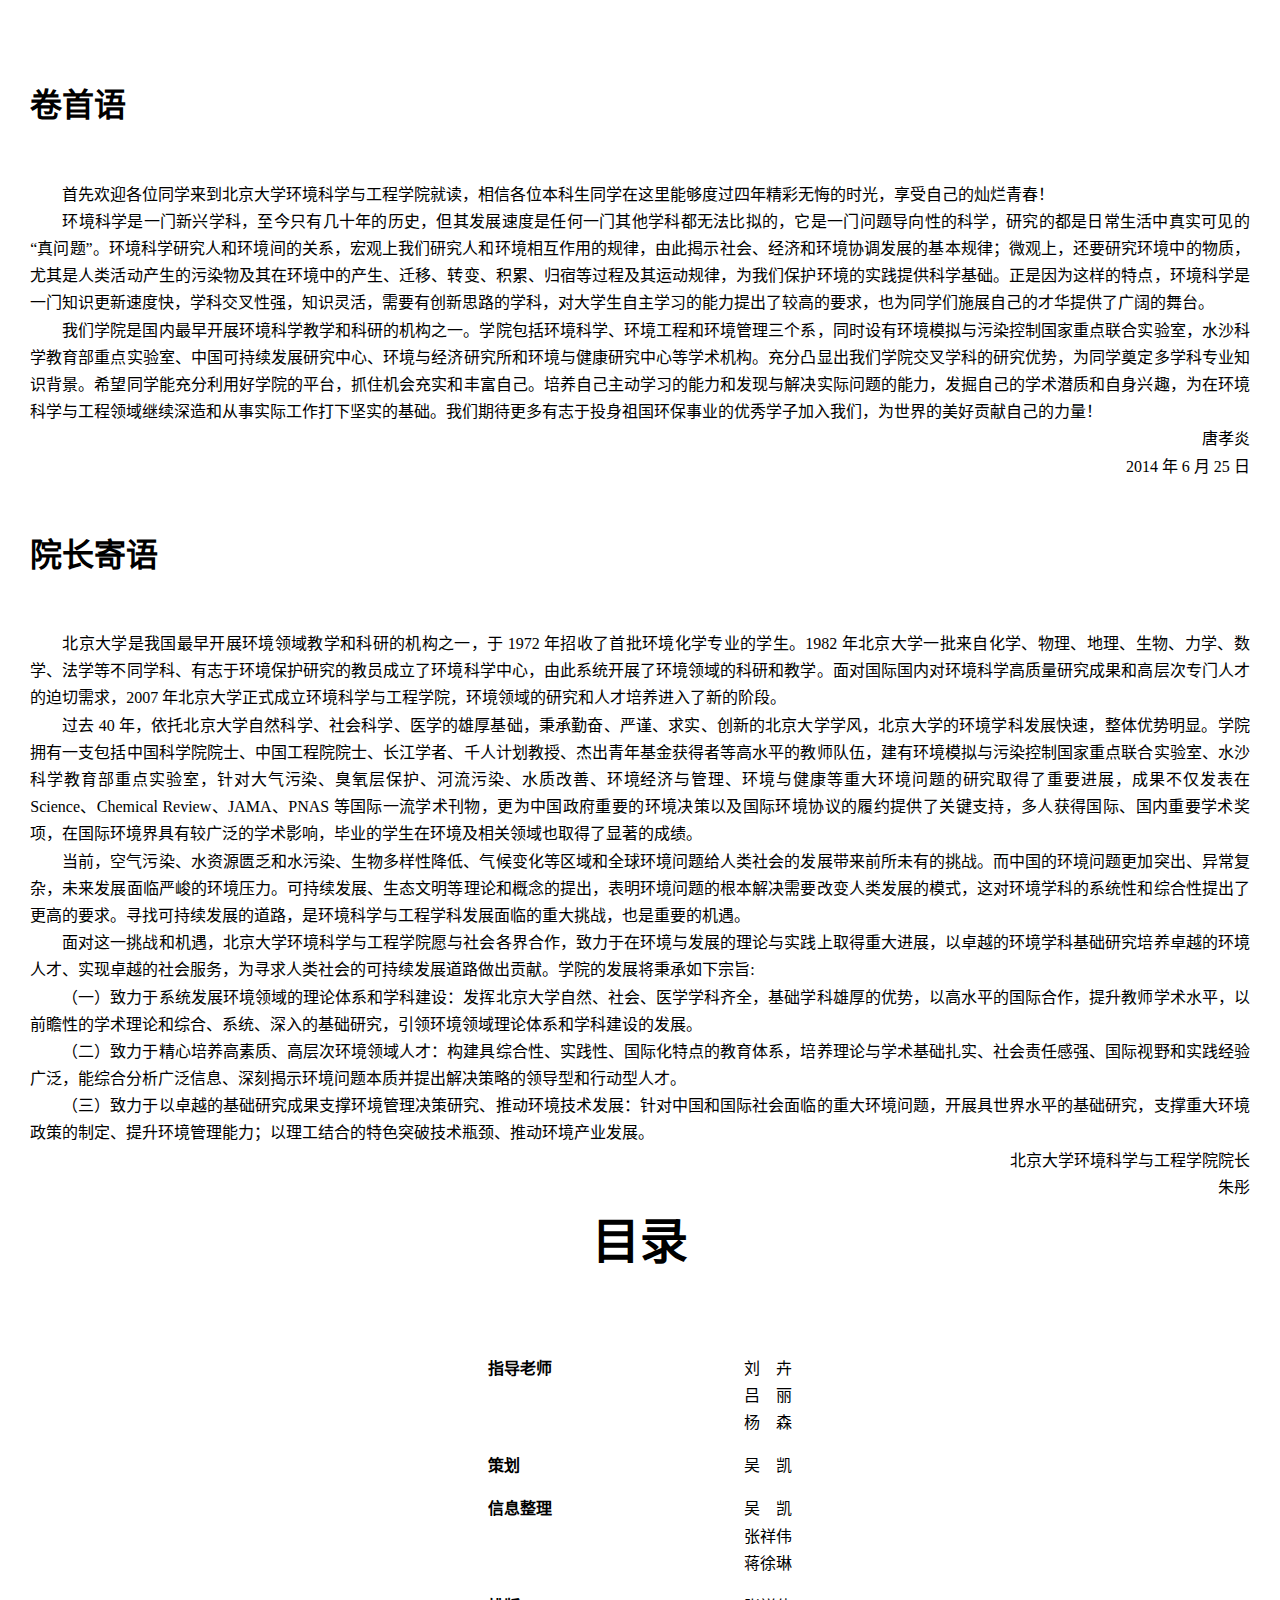
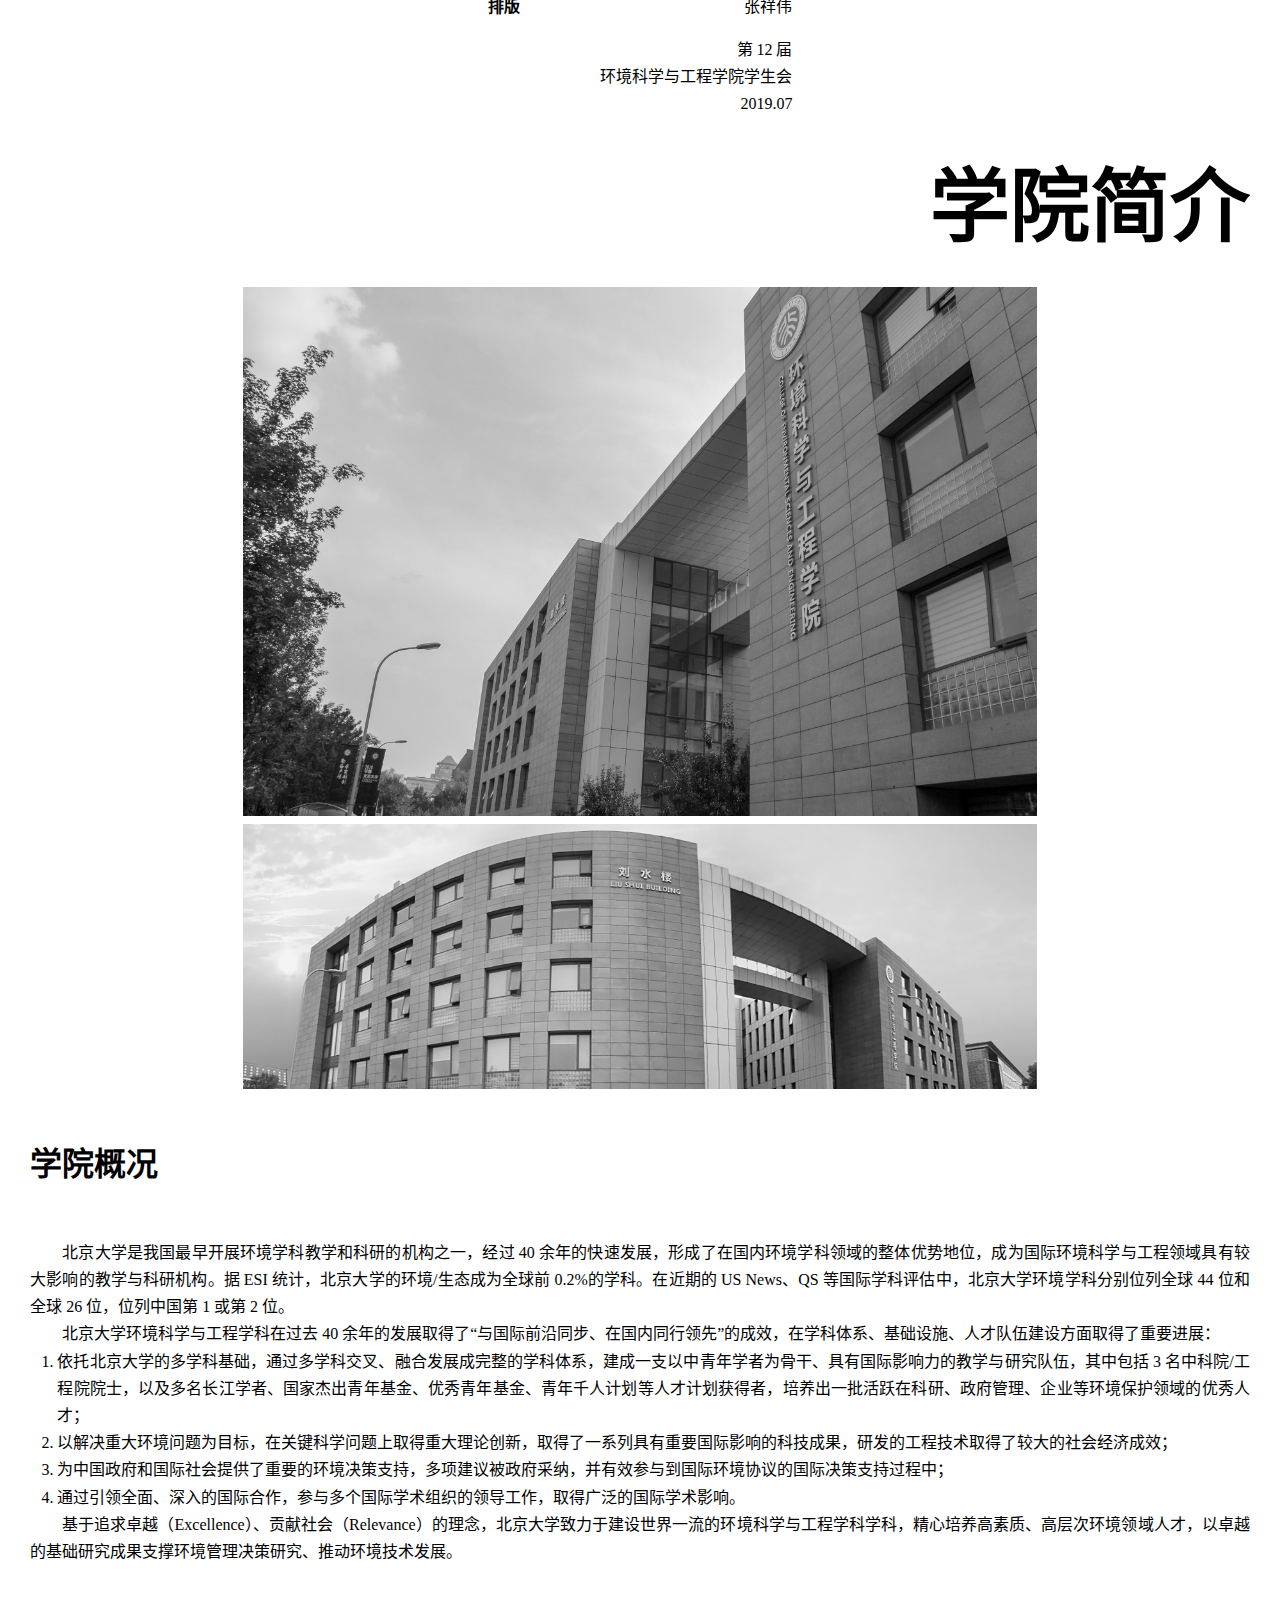
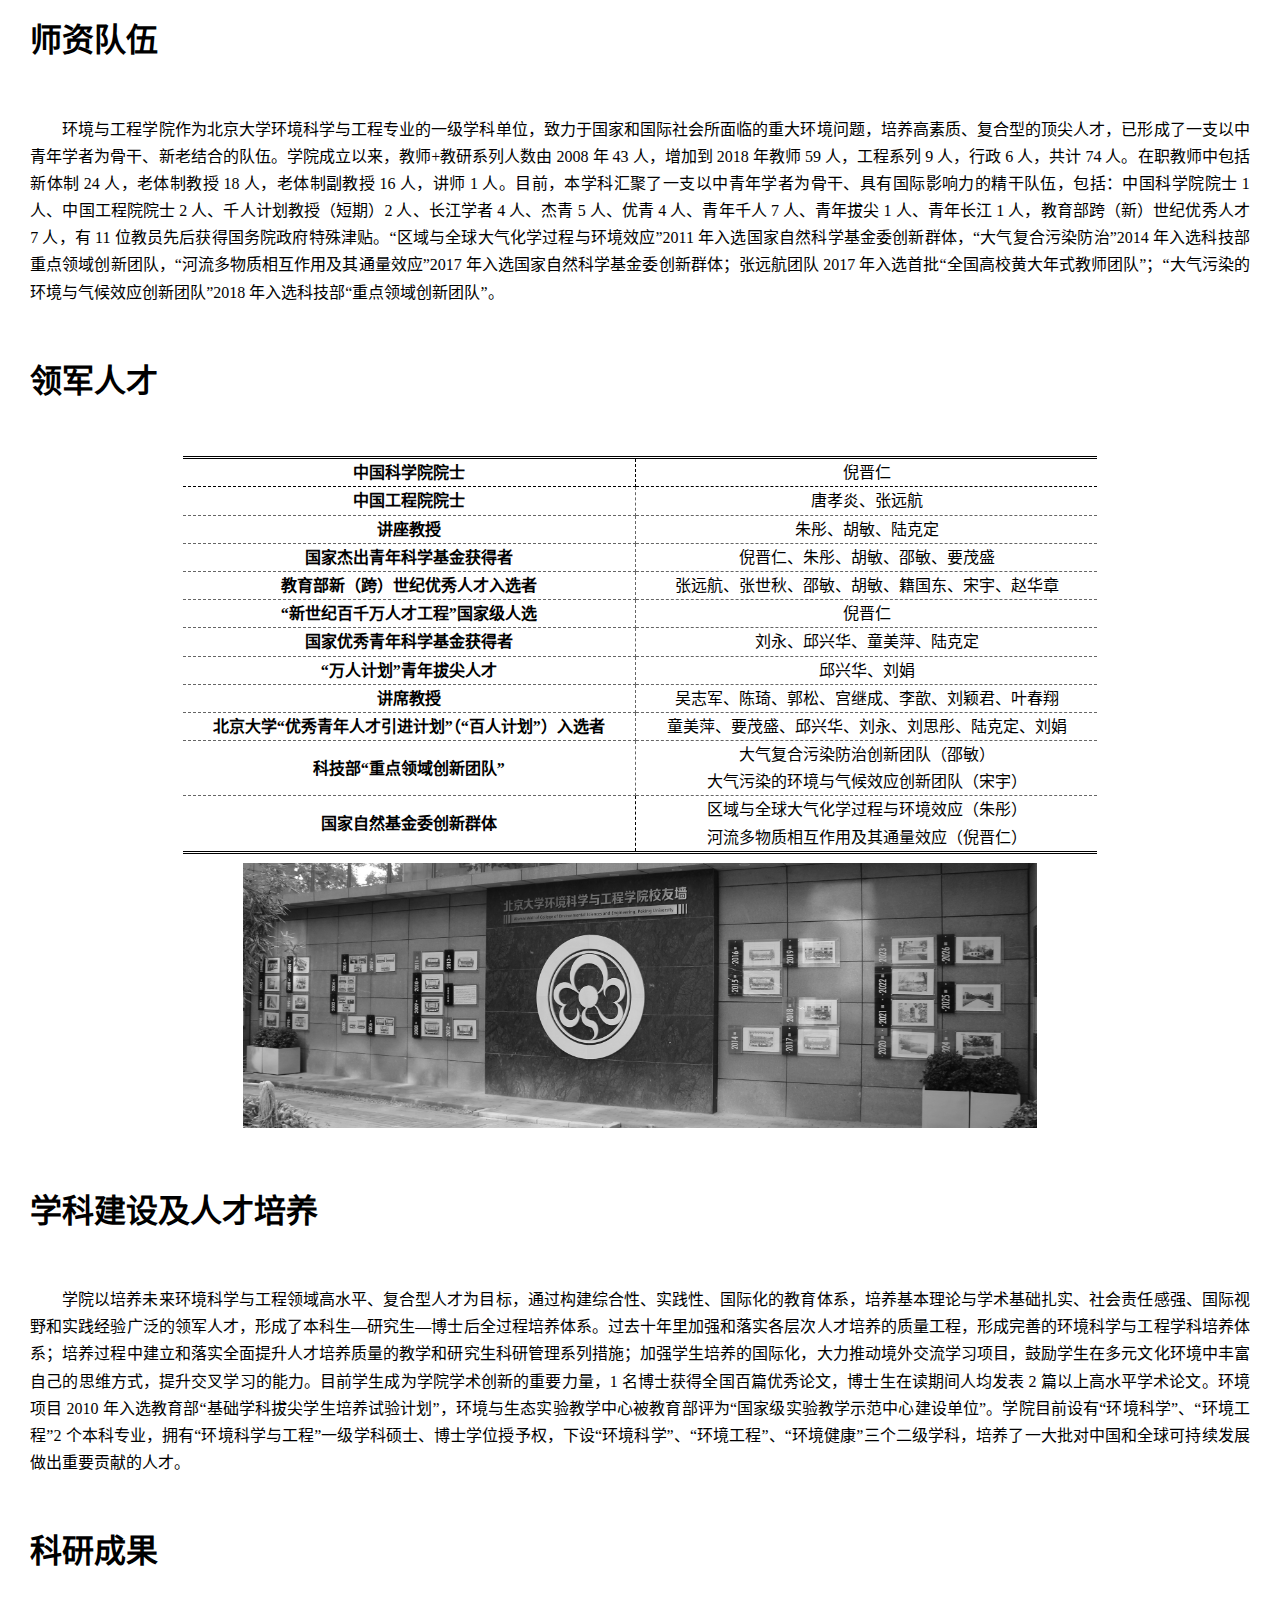
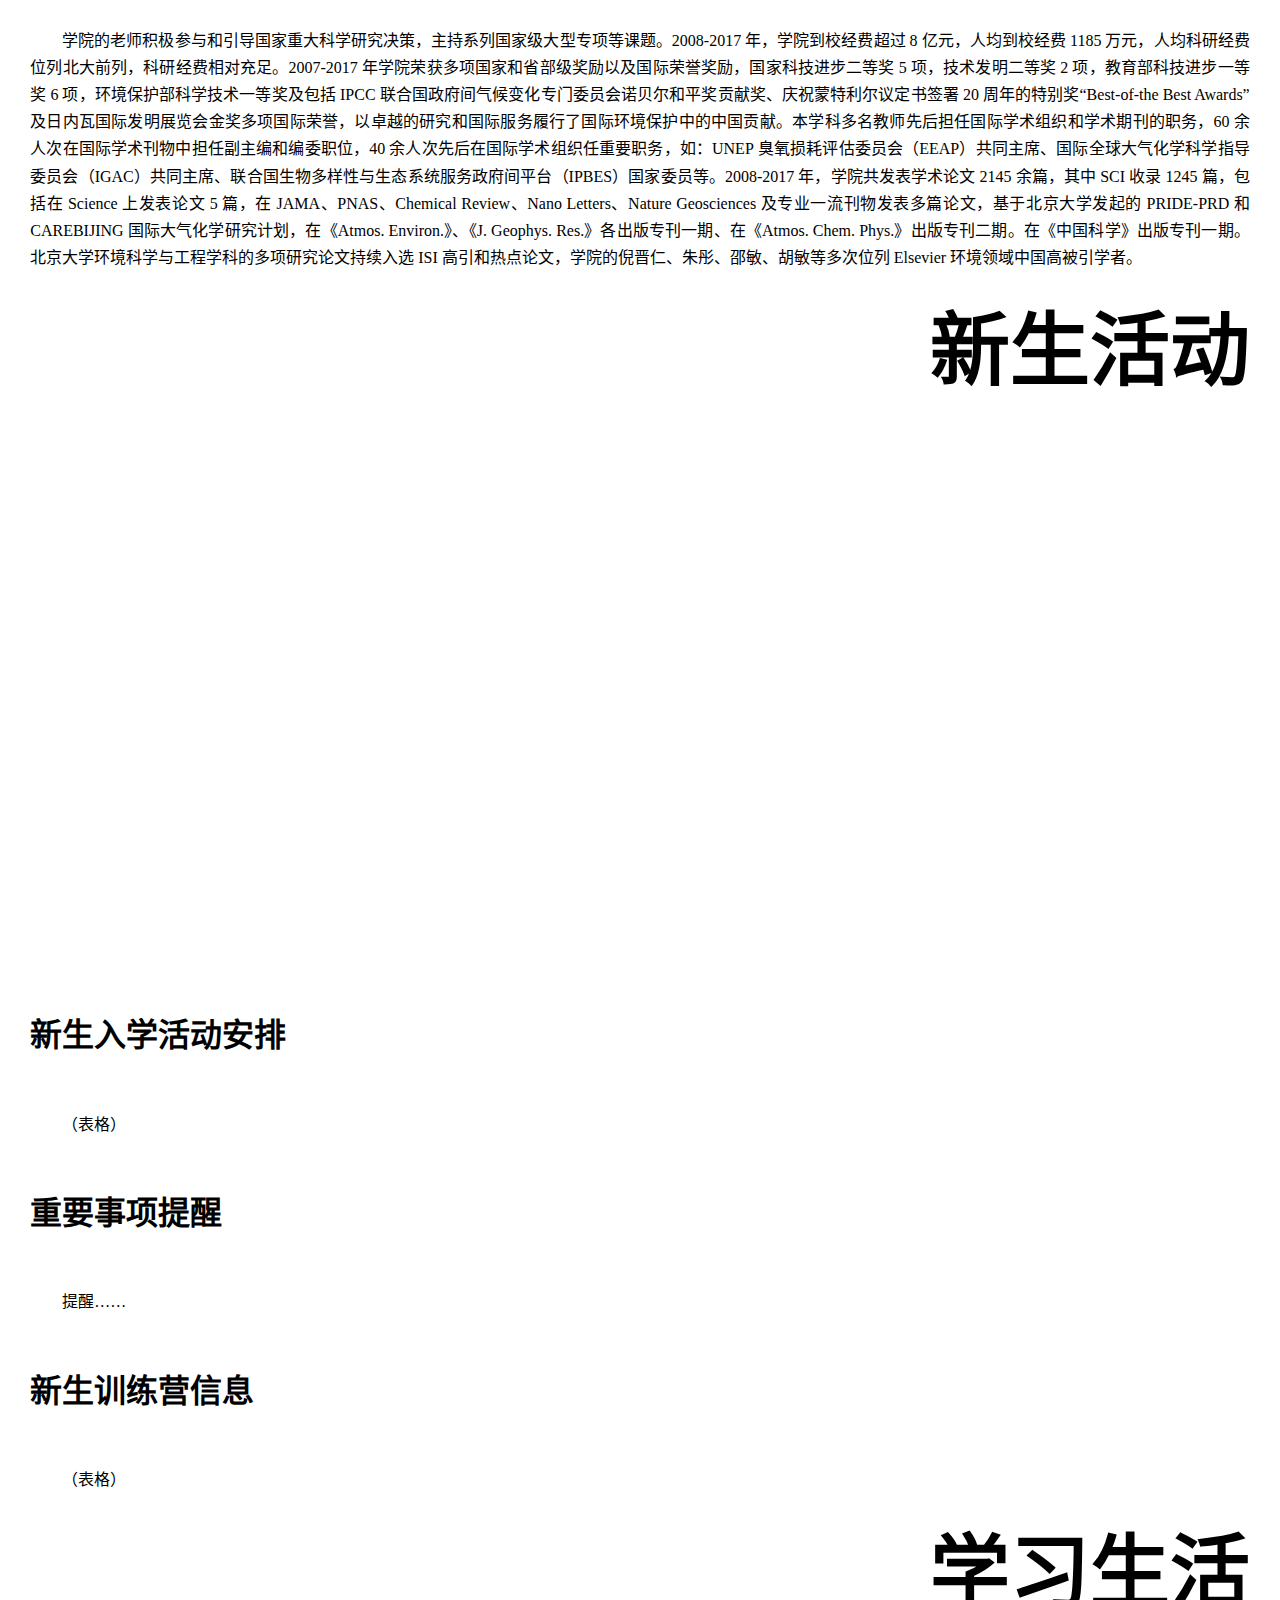
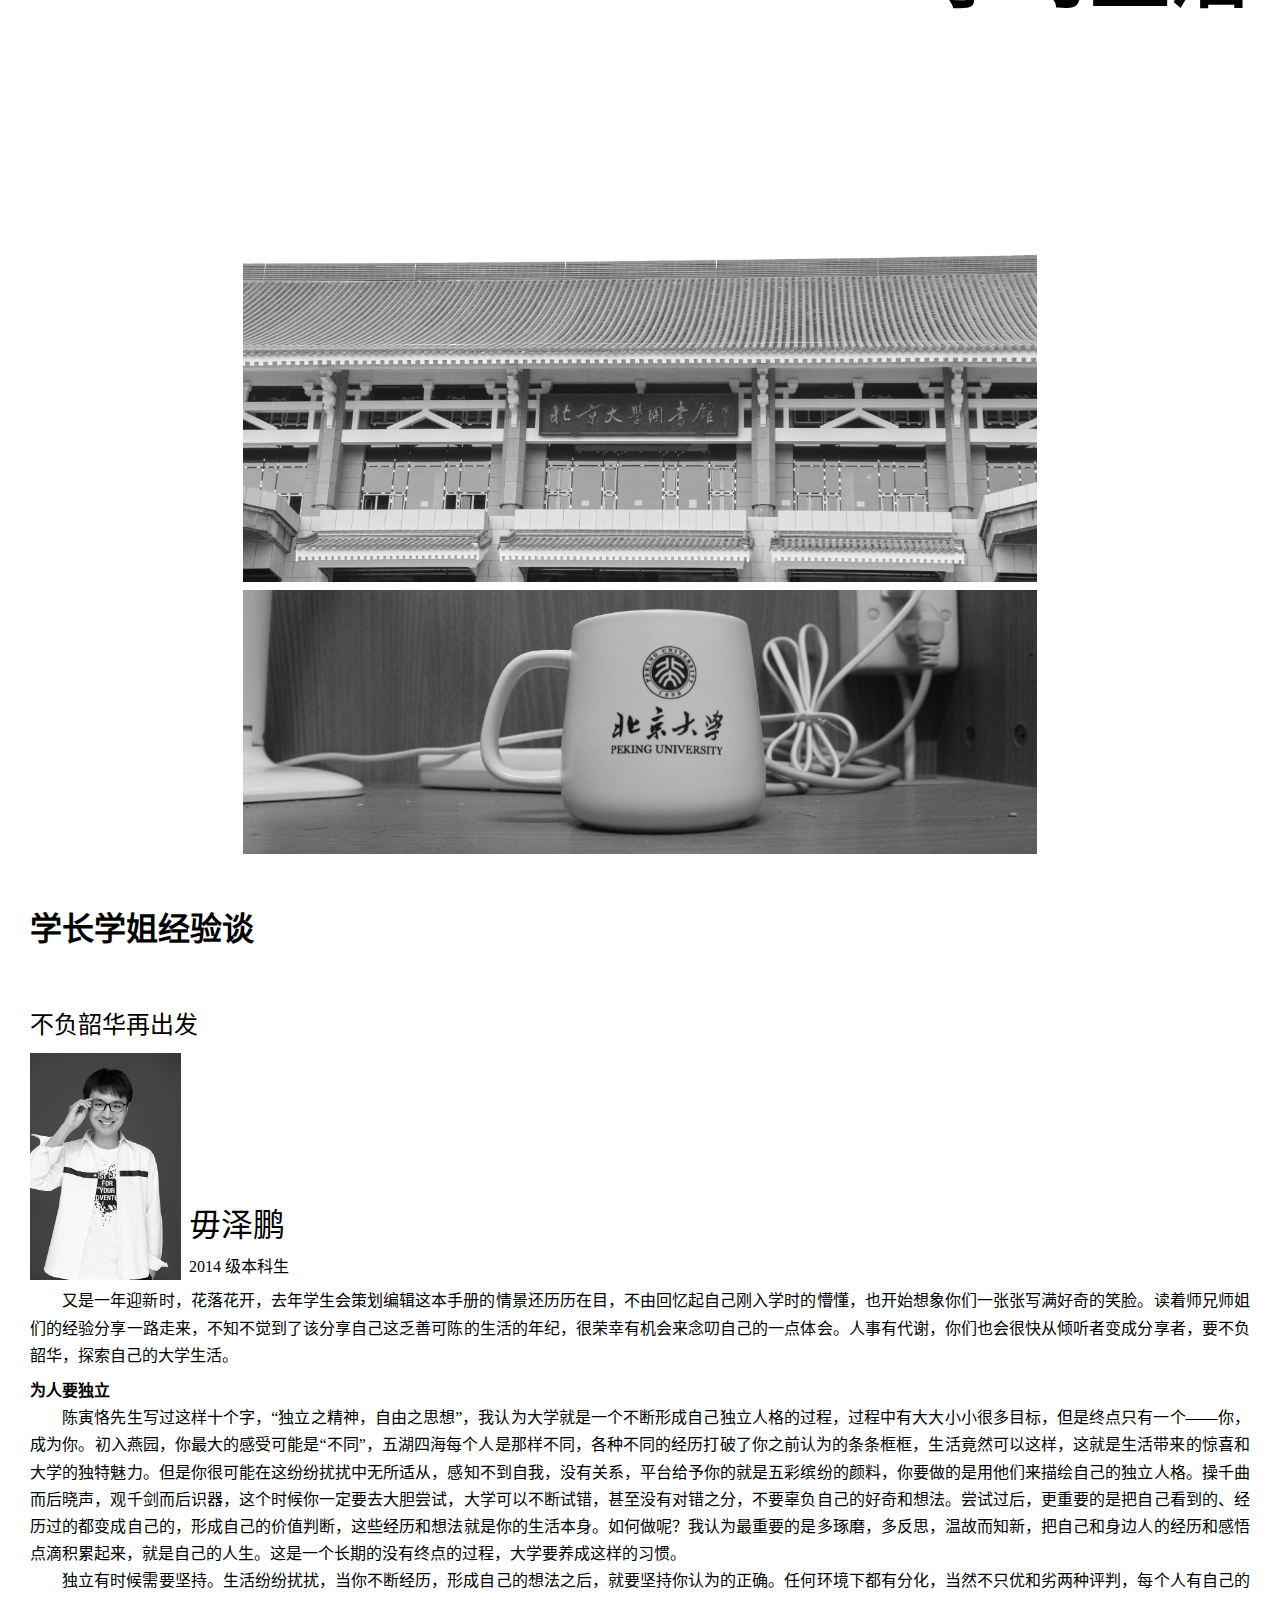
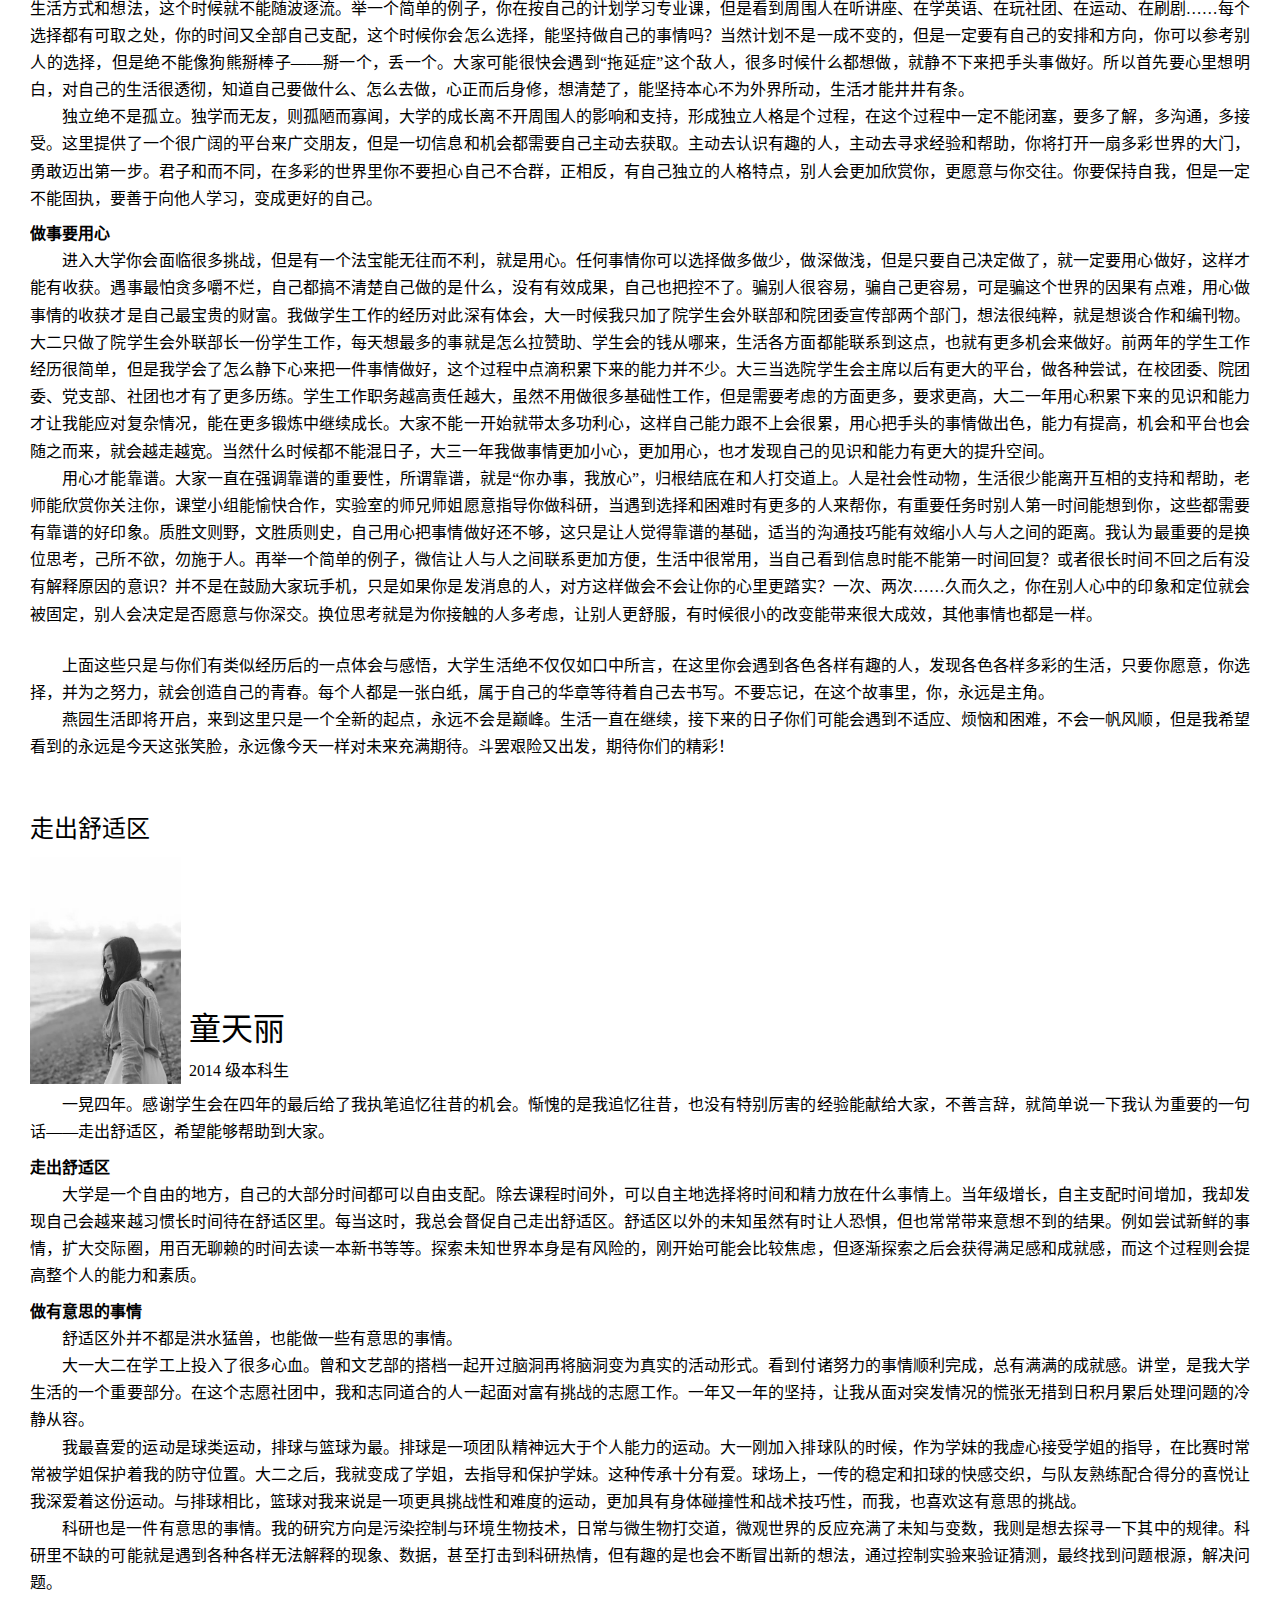
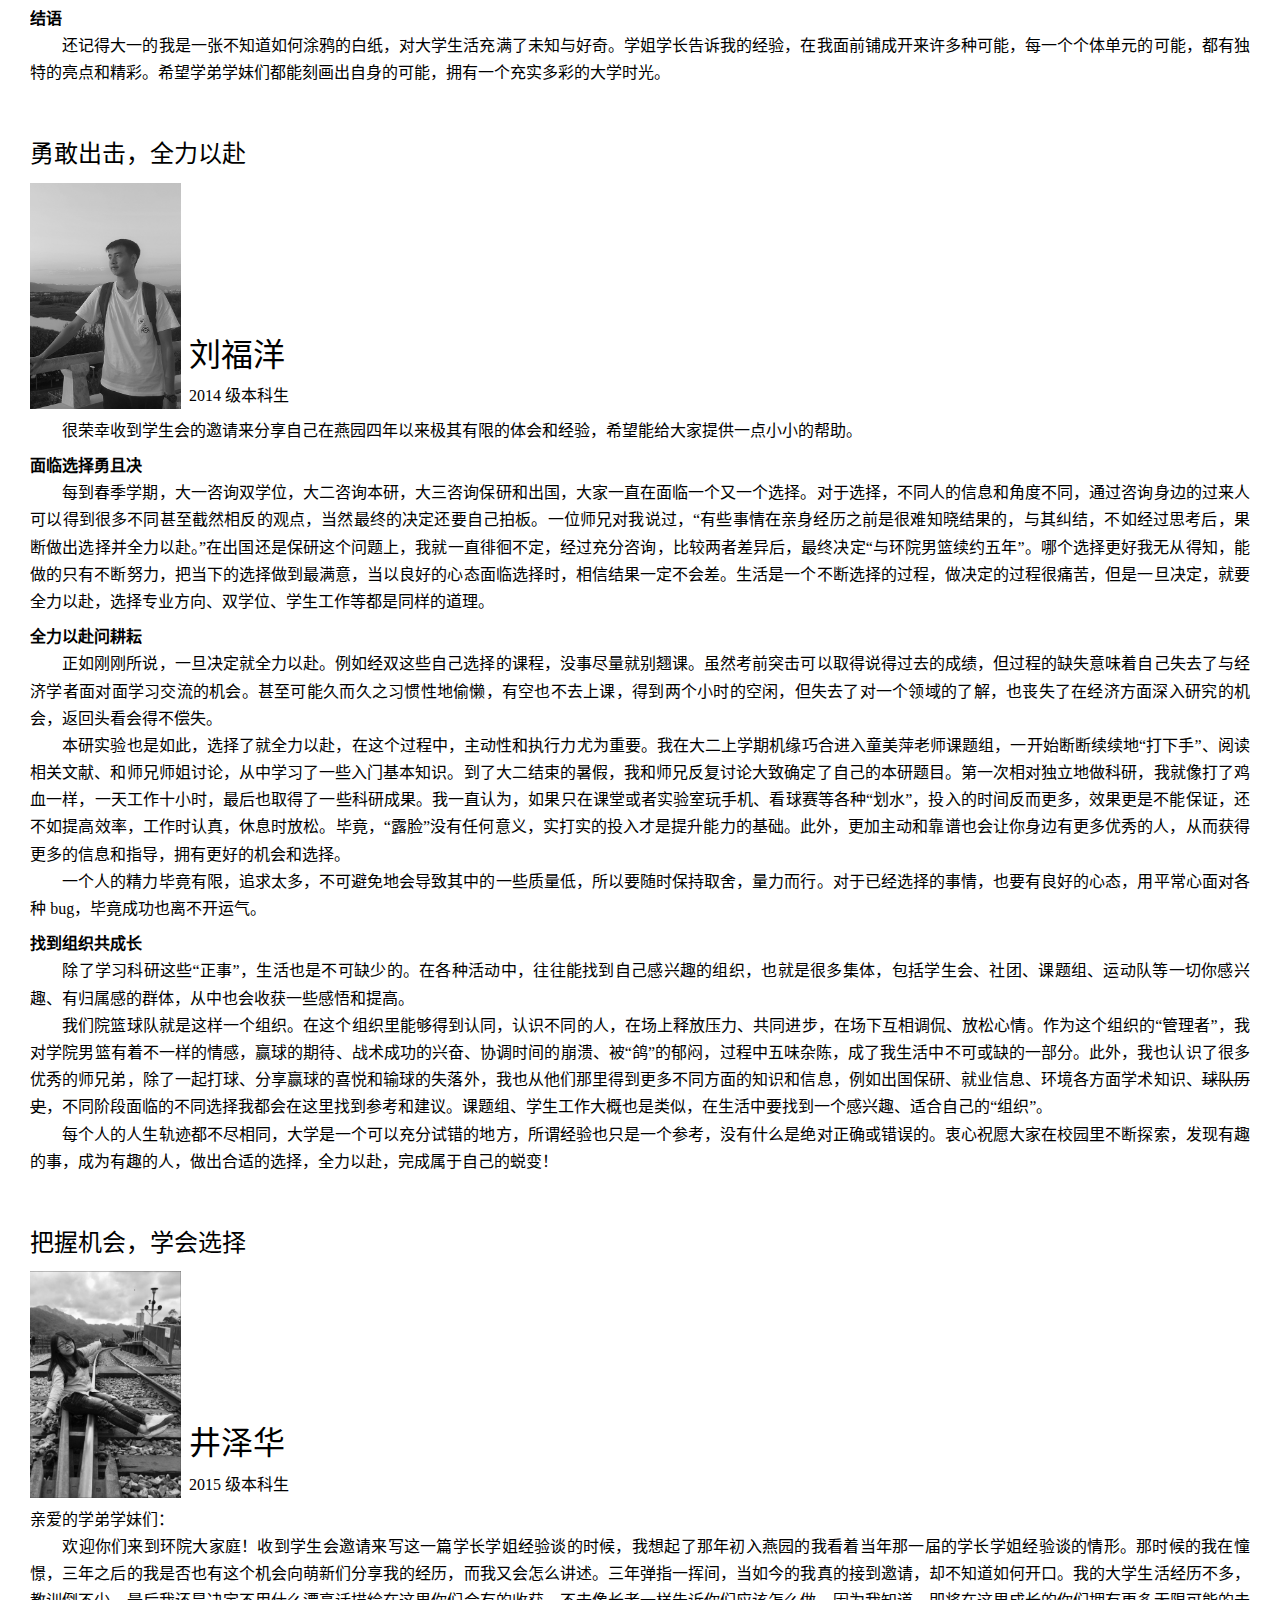
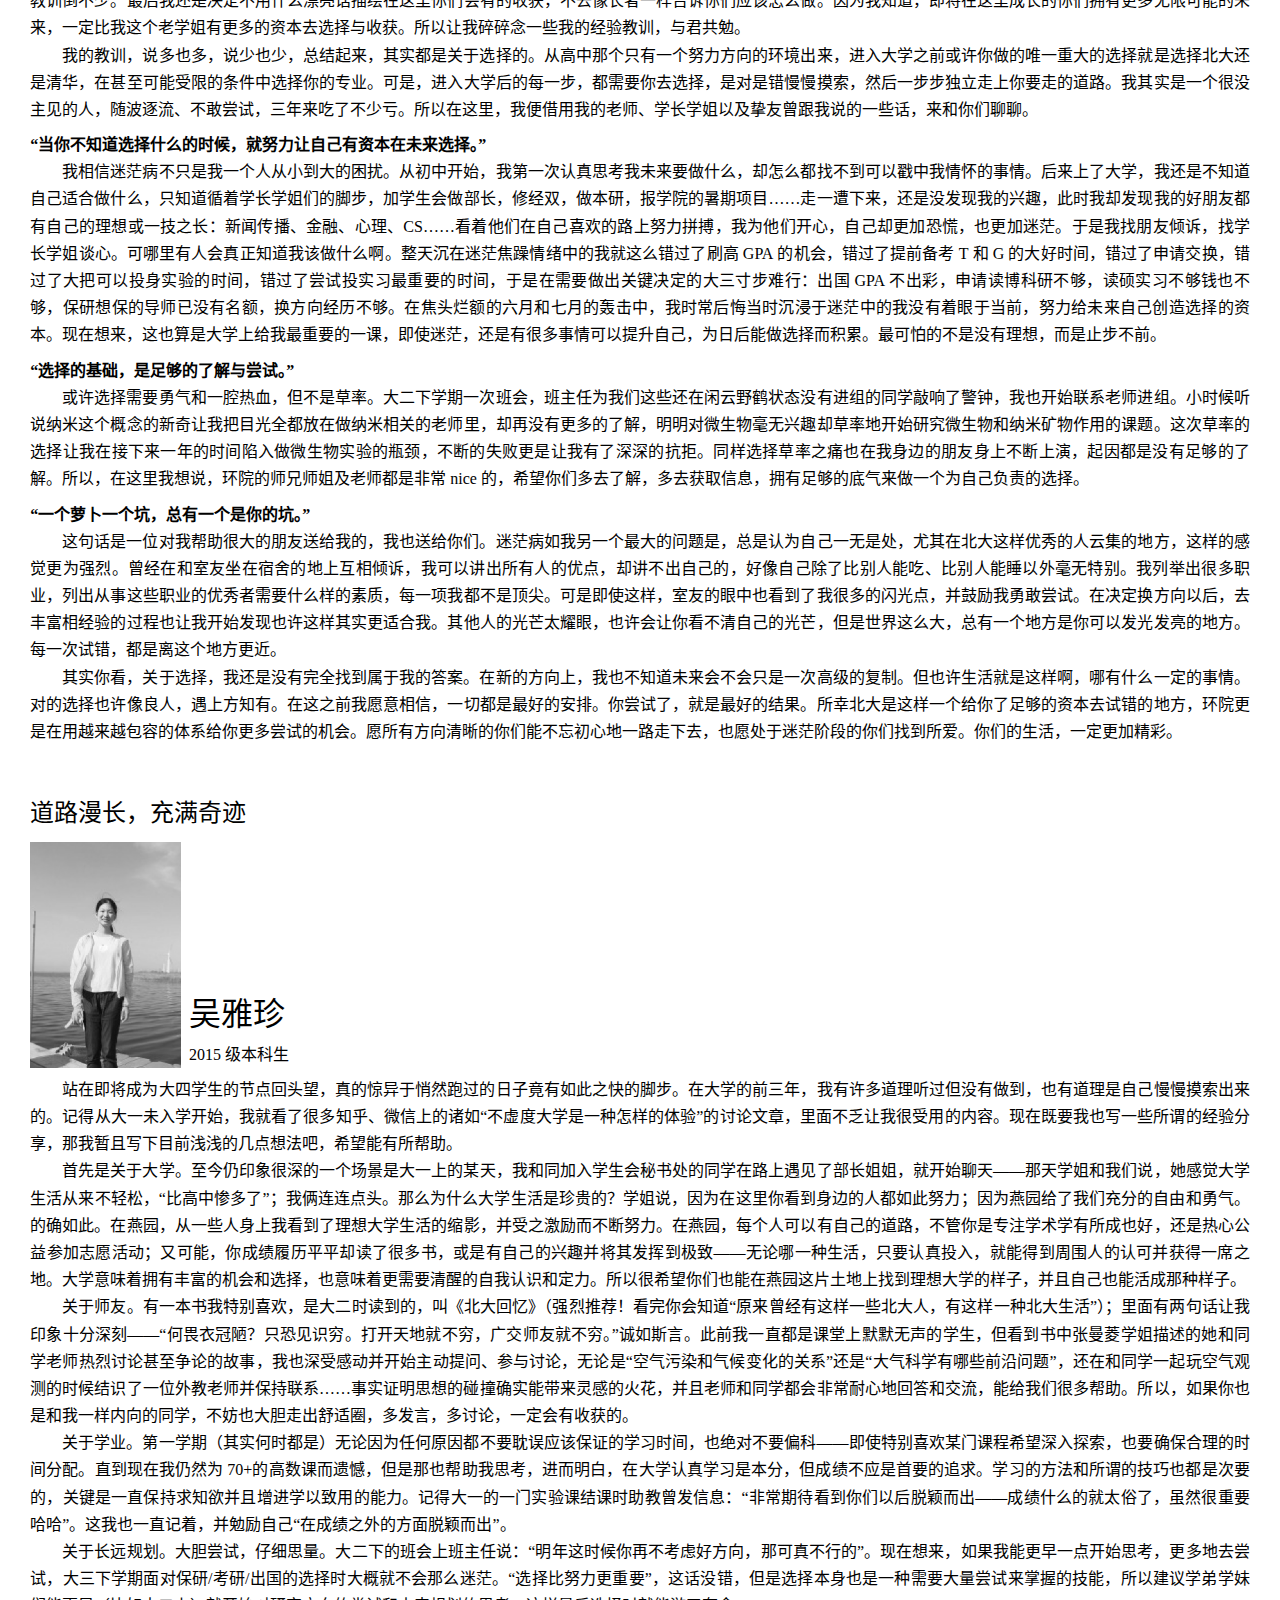
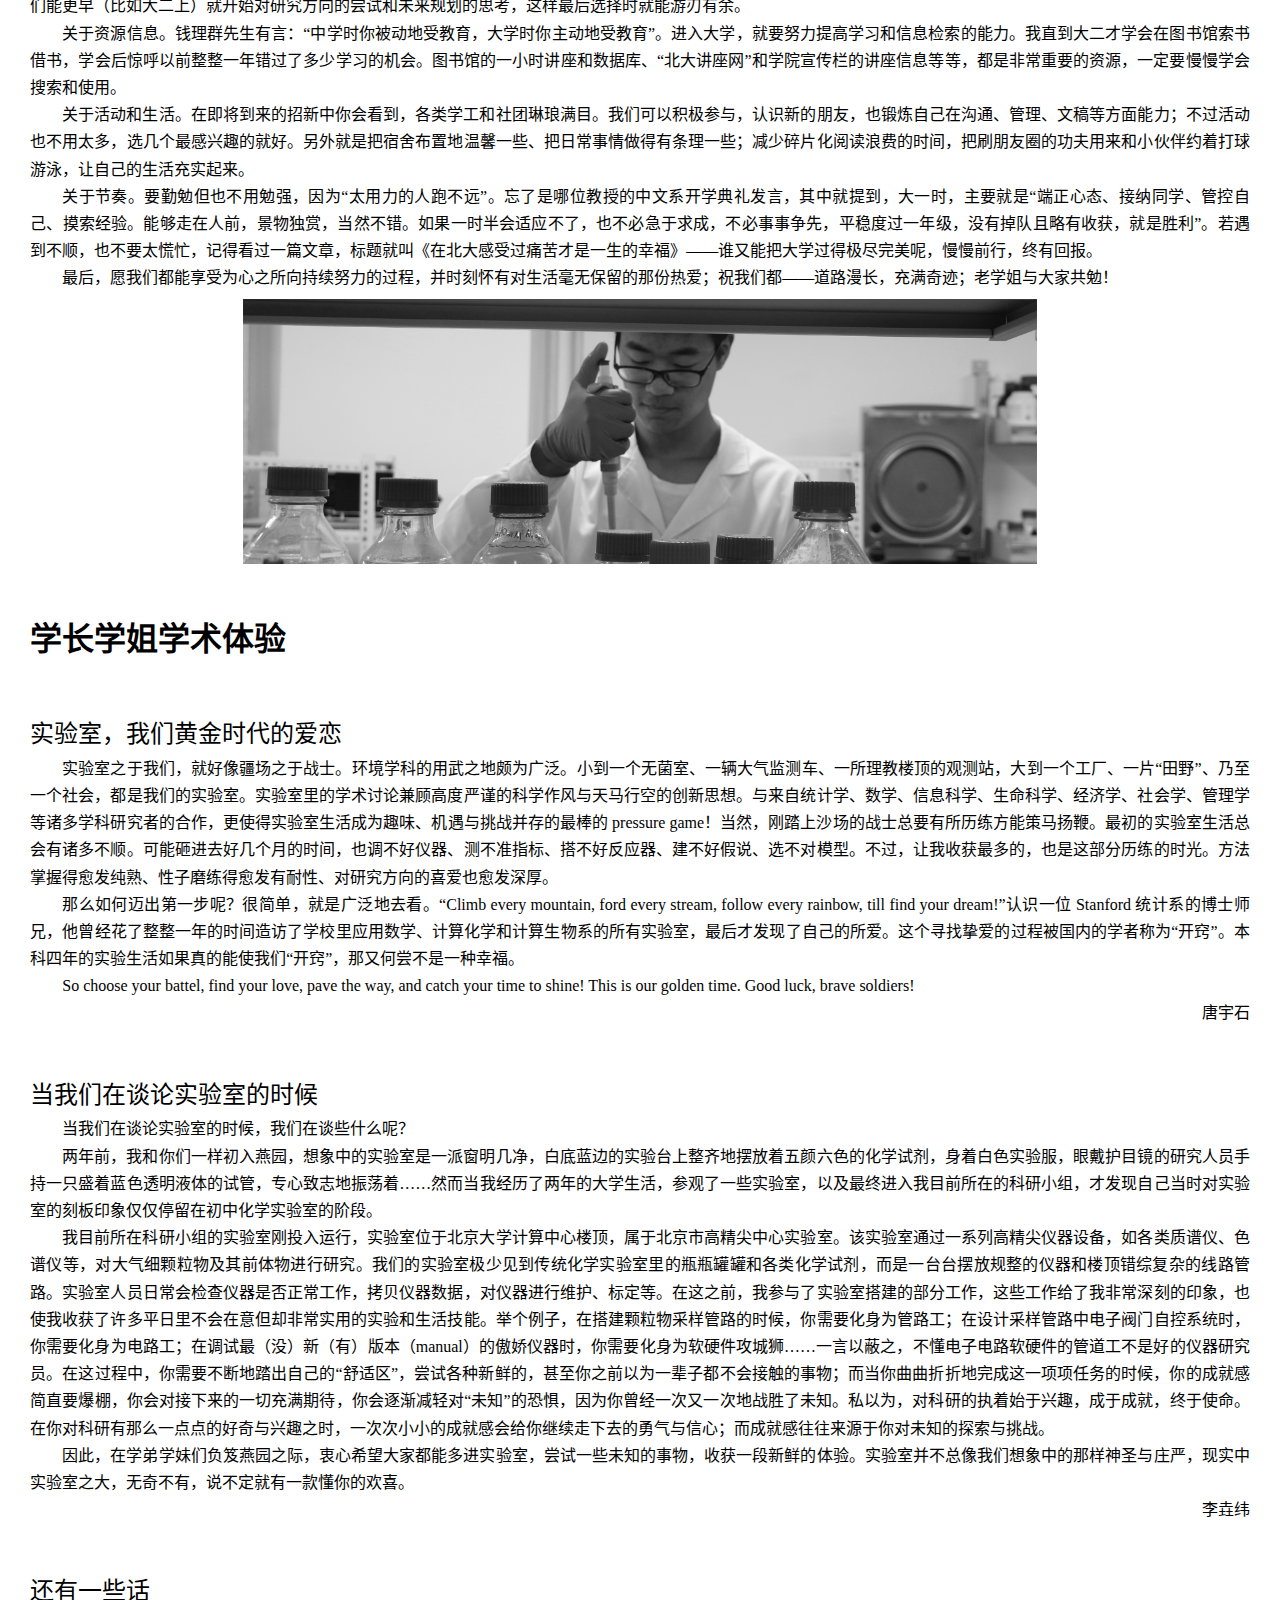
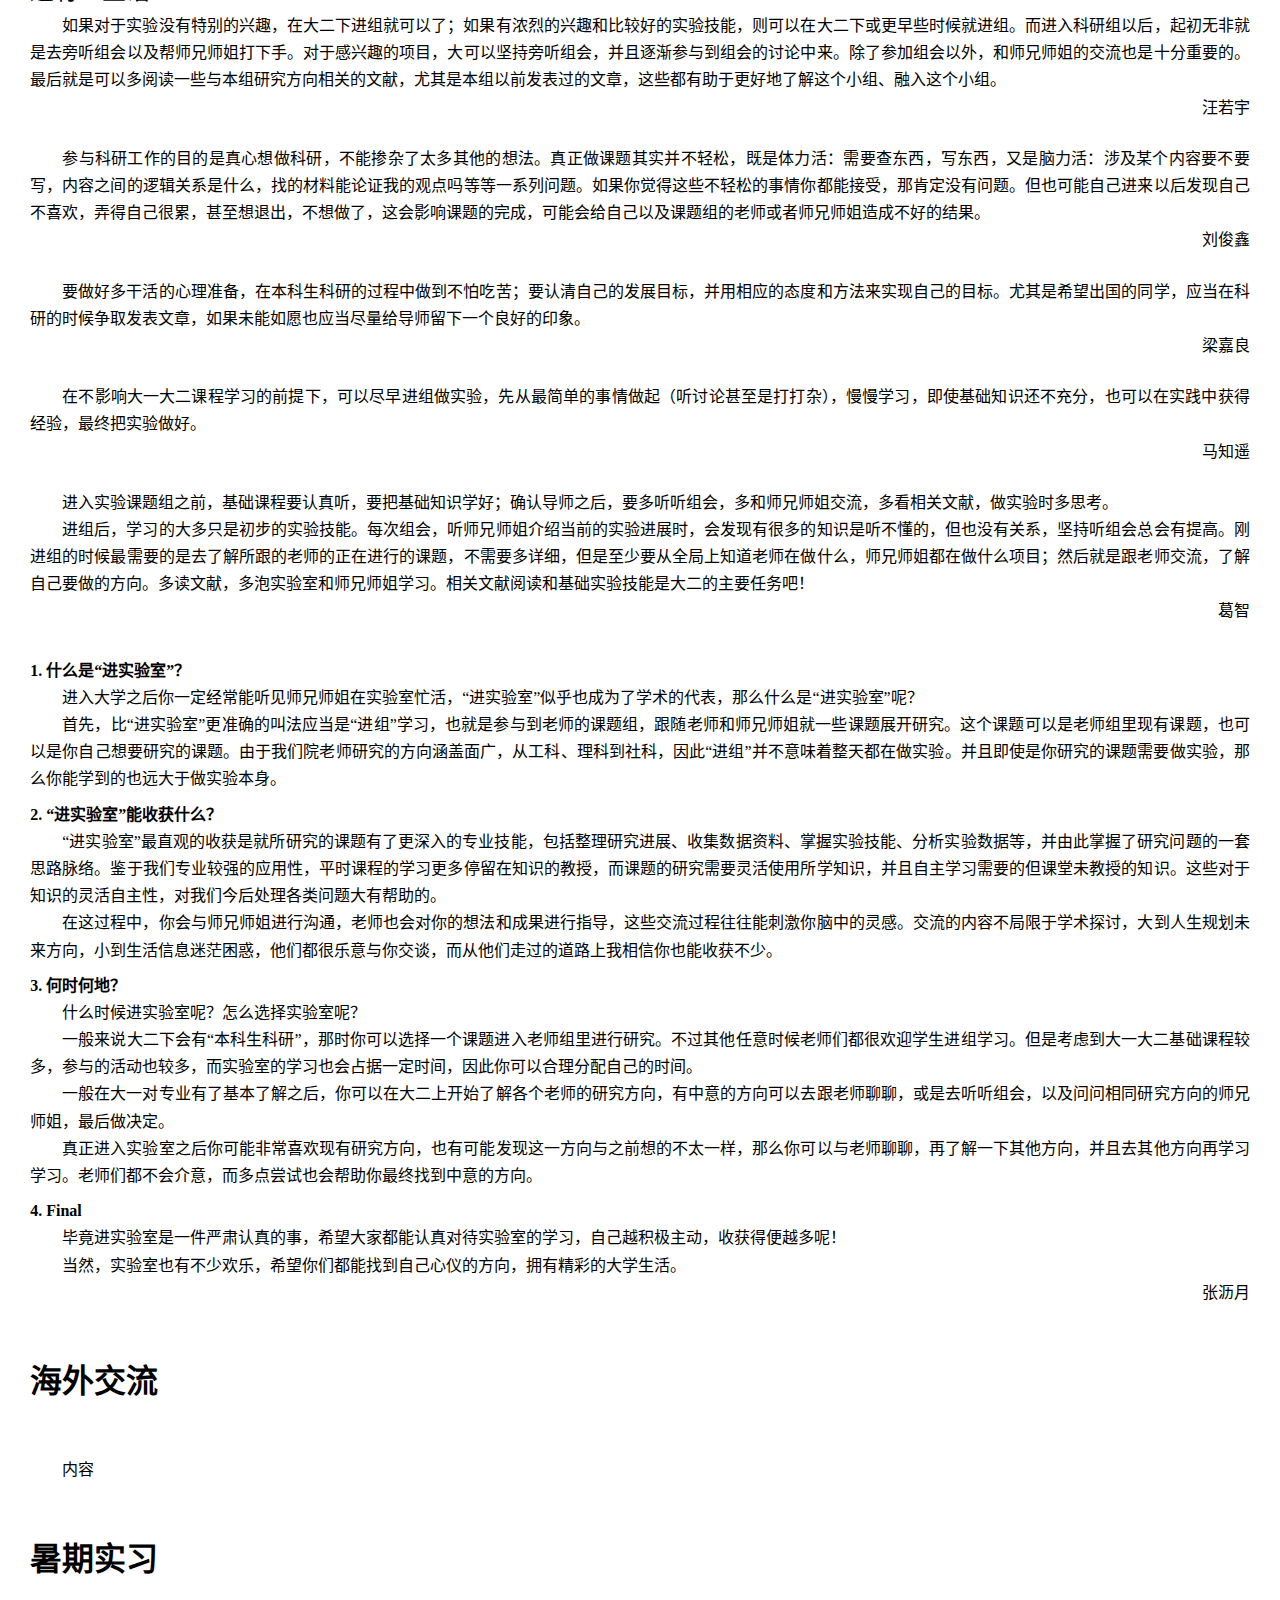
==== commit 9c869c48: "2019-07-14" ====
--- a/index.html
+++ b/index.html
@@ -7,7 +7,6 @@
         <link rel="stylesheet" href="css/page.css"/>
         <link rel="stylesheet" href="css/main.css"/>
         <link rel="stylesheet" media="screen" href="css/screen.css"/>
-        <link rel="stylesheet" media="screen" href="https://fonts.loli.net/css?family=Noto+Sans+SC:400,700|Noto+Serif+SC&display=swap&subset=chinese-simplified"/>
         <script src="js/jquery/3.4.1/jquery.min.js"></script>
         <script src="js/main.js"></script>
         <script type="text/x-mathjax-config">
@@ -46,7 +45,7 @@
             <p class="at-r">2014年6月25日</p>
         </article>
         <article class="font-fang-song">
-            <h2 class="no-toc">院长寄语</h2>
+            <h2 id="yuan-zhang-ji-yu" class="no-toc">院长寄语</h2>
             <p>北京大学是我国最早开展环境领域教学和科研的机构之一，于1972年招收了首批环境化学专业的学生。1982年北京大学一批来自化学、物理、地理、生物、力学、数学、法学等不同学科、有志于环境保护研究的教员成立了环境科学中心，由此系统开展了环境领域的科研和教学。面对国际国内对环境科学高质量研究成果和高层次专门人才的迫切需求，2007年北京大学正式成立环境科学与工程学院，环境领域的研究和人才培养进入了新的阶段。</p>
             <p>过去40年，依托北京大学自然科学、社会科学、医学的雄厚基础，秉承勤奋、严谨、求实、创新的北京大学学风，北京大学的环境学科发展快速，整体优势明显。学院拥有一支包括中国科学院院士、中国工程院院士、长江学者、千人计划教授、杰出青年基金获得者等高水平的教师队伍，建有环境模拟与污染控制国家重点联合实验室、水沙科学教育部重点实验室，针对大气污染、臭氧层保护、河流污染、水质改善、环境经济与管理、环境与健康等重大环境问题的研究取得了重要进展，成果不仅发表在Science、Chemical Review、JAMA、PNAS等国际一流学术刊物，更为中国政府重要的环境决策以及国际环境协议的履约提供了关键支持，多人获得国际、国内重要学术奖项，在国际环境界具有较广泛的学术影响，毕业的学生在环境及相关领域也取得了显著的成绩。</p>
             <p>当前，空气污染、水资源匮乏和水污染、生物多样性降低、气候变化等区域和全球环境问题给人类社会的发展带来前所未有的挑战。而中国的环境问题更加突出、异常复杂，未来发展面临严峻的环境压力。可持续发展、生态文明等理论和概念的提出，表明环境问题的根本解决需要改变人类发展的模式，这对环境学科的系统性和综合性提出了更高的要求。寻找可持续发展的道路，是环境科学与工程学科发展面临的重大挑战，也是重要的机遇。</p>
@@ -62,15 +61,15 @@
             <ul class="tocMain"></ul>
             <table class="tocAuthors">
                 <tbody>
-                    <tr><th rowspan="3">指导老师</th><td>老师</td></tr>
-                    <tr><td>老师</td></tr>
-                    <tr><td>老师</td></tr>
+                    <tr><th rowspan="3">指导老师</th><td>刘　卉</td></tr>
+                    <tr><td>吕　丽</td></tr>
+                    <tr><td>杨　森</td></tr>
                     <tr></tr>
-                    <tr><th>策划</th><td>吴凯</td></tr>
+                    <tr><th>策划</th><td>吴　凯</td></tr>
                     <tr></tr>
-                    <tr><th rowspan="3">信息整理</th><td>吴凯</td></tr>
+                    <tr><th rowspan="3">信息整理</th><td>吴　凯</td></tr>
                     <tr><td>张祥伟</td></tr>
-                    <tr><td>等等</td></tr>
+                    <tr><td>蒋徐琳</td></tr>
                     <tr></tr>
                     <tr><th>排版</th><td>张祥伟</td></tr>
                     <tr></tr>
@@ -199,7 +198,7 @@
                 <h5>全力以赴问耕耘</h5>
                 <p>正如刚刚所说，一旦决定就全力以赴。例如经双这些自己选择的课程，没事尽量就别翘课。虽然考前突击可以取得说得过去的成绩，但过程的缺失意味着自己失去了与经济学者面对面学习交流的机会。甚至可能久而久之习惯性地偷懒，有空也不去上课，得到两个小时的空闲，但失去了对一个领域的了解，也丧失了在经济方面深入研究的机会，返回头看会得不偿失。</p>
                 <p>本研实验也是如此，选择了就全力以赴，在这个过程中，主动性和执行力尤为重要。我在大二上学期机缘巧合进入童美萍老师课题组，一开始断断续续地“打下手”、阅读相关文献、和师兄师姐讨论，从中学习了一些入门基本知识。到了大二结束的暑假，我和师兄反复讨论大致确定了自己的本研题目。第一次相对独立地做科研，我就像打了鸡血一样，一天工作十小时，最后也取得了一些科研成果。我一直认为，如果只在课堂或者实验室玩手机、看球赛等各种“划水”，投入的时间反而更多，效果更是不能保证，还不如提高效率，工作时认真，休息时放松。毕竟，“露脸”没有任何意义，实打实的投入才是提升能力的基础。此外，更加主动和靠谱也会让你身边有更多优秀的人，从而获得更多的信息和指导，拥有更好的机会和选择。</p>
-                <p>一个人的精力毕竟有限，追求太多，不可避免地会导致其中的一些完成质量低，所以要随时保持取舍，量力而行。对于已经选择的事情，也要有良好的心态，用平常心面对各种bug，毕竟成功也离不开运气。</p>
+                <p>一个人的精力毕竟有限，追求太多，不可避免地会导致其中的一些质量低，所以要随时保持取舍，量力而行。对于已经选择的事情，也要有良好的心态，用平常心面对各种bug，毕竟成功也离不开运气。</p>
                 <h5>找到组织共成长</h5>
                 <p>除了学习科研这些“正事”，生活也是不可缺少的。在各种活动中，往往能找到自己感兴趣的组织，也就是很多集体，包括学生会、社团、课题组、运动队等一切你感兴趣、有归属感的群体，从中也会收获一些感悟和提高。</p>
                 <p>我们院篮球队就是这样一个组织。在这个组织里能够得到认同，认识不同的人，在场上释放压力、共同进步，在场下互相调侃、放松心情。作为这个组织的“管理者”，我对学院男篮有着不一样的情感，赢球的期待、战术成功的兴奋、协调时间的崩溃、被“鸽”的郁闷，过程中五味杂陈，成了我生活中不可或缺的一部分。此外，我也认识了很多优秀的师兄弟，除了一起打球、分享赢球的喜悦和输球的失落外，我也从他们那里得到更多不同方面的知识和信息，例如出国保研、就业信息、环境各方面学术知识、<del>球队历史</del>，不同阶段面临的不同选择我都会在这里找到参考和建议。课题组、学生工作大概也是类似，在生活中要找到一个感兴趣、适合自己的“组织”。</p>
@@ -242,7 +241,7 @@
                 <p>关于资源信息。钱理群先生有言：“中学时你被动地受教育，大学时你主动地受教育”。进入大学，就要努力提高学习和信息检索的能力。我直到大二才学会在图书馆索书借书，学会后惊呼以前整整一年错过了多少学习的机会。图书馆的一小时讲座和数据库、“北大讲座网”和学院宣传栏的讲座信息等等，都是非常重要的资源，一定要慢慢学会搜索和使用。</p>
                 <p>关于活动和生活。在即将到来的招新中你会看到，各类学工和社团琳琅满目。我们可以积极参与，认识新的朋友，也锻炼自己在沟通、管理、文稿等方面能力；不过活动也不用太多，选几个最感兴趣的就好。另外就是把宿舍布置地温馨一些、把日常事情做得有条理一些；减少碎片化阅读浪费的时间，把刷朋友圈的功夫用来和小伙伴约着打球游泳，让自己的生活充实起来。</p>
                 <p>关于节奏。要勤勉但也不用勉强，因为“太用力的人跑不远”。忘了是哪位教授的中文系开学典礼发言，其中就提到，大一时，主要就是“端正心态、接纳同学、管控自己、摸索经验。能够走在人前，景物独赏，当然不错。如果一时半会适应不了，也不必急于求成，不必事事争先，平稳度过一年级，没有掉队且略有收获，就是胜利”。若遇到不顺，也不要太慌忙，记得看过一篇文章，标题就叫《在北大感受过痛苦才是一生的幸福》——谁又能把大学过得极尽完美呢，慢慢前行，终有回报。</p>
-                <p>最后，愿我们都能享受为心之所向而持续努力的过程，并时刻怀有对生活毫无保留的那份热爱；祝我们都——道路漫长，充满奇迹；老学姐与大家共勉啦！</p>
+                <p>最后，愿我们都能享受为心之所向持续努力的过程，并时刻怀有对生活毫无保留的那份热爱；祝我们都——道路漫长，充满奇迹；老学姐与大家共勉！</p>
             </div>
         </article>
         <article class="column">
@@ -308,11 +307,13 @@
         </article>
         <h1 class="chap-xue-sheng-huo-dong">学生活动</h1>
         <article class="column">
-            <div class="fullImage fullImageTop" style="background-image: url(images/head-tuan-wei.jpg)"></div>
+            <div class="fullImage fullImageTop" style="background-image: url(images/head-tuan-wei.jpg)">
+                <figcaption class="figureCaption">“学长的火炬”校园旧书循环活动</figcaption>
+            </div>
             <h2 class="no-break-before">团委</h2>
-            <figure class="no-column" style="width: 80mm">
-                <img src="images/logo-huan-yuan.svg" style="float:left; width: 50%">
-                <img src="images/qrcode-xue-sheng-hui.png" style="float: right; width: 50%">
+            <figure class="no-column">
+                <img src="images/logo-huan-yuan.svg" style="width: 40mm">
+                <img src="images/qrcode-xue-sheng-hui.png" style="width: 40mm">
                 <figcaption>微信公众号：PKU团聚环科人（pkucese-tw）</figcaption>
             </figure>
             <h3>总体工作</h3>
@@ -403,6 +404,9 @@
             </div>
             <p class="font-fang-song">志坚者，功名之柱也。登山不以艰险而止，则必臻乎峻岭。愿每一位新同学都能在这片天地找寻到自己的追索，不负青春少年。</p>
             <h3>青年志愿者协会</h3>
+            <div class="fullImage fullImageBottom" style="background-image: url(images/head-wu-ling-shan.jpg)">
+                <figcaption class="figureCaption">河北雾灵山留守儿童牵手活动</figcaption>
+            </div>
             <p>北京大学环境科学与工程学院青年志愿者协会（以下简称环院青协）成立于2007年，上承中国青年志愿者协会，隶属于北京大学环境科学与工程学院团委，是环境学院规模最大的学生组织。协会成员包含本硕博三类青年学生，几乎每一个本科新生在入学后都会选择加入青协。协会以奉献爱心、志愿服务、提升自我为宗旨，“在公益中推进环保，在环保中践行公益”，曾于2013年荣获“阿克苏诺贝尔中国大学生社会公益奖”铜奖。2014年习近平总书记莅临我校视察工作时，对环院青协的九龙湾社区共建项目给予了充分肯定。2016年，环境科学与工程学院青年志愿者协会获评“志愿服务优秀组织单位”。2016年，协会主办的“河北雾灵山留守儿童帮扶系列活动”获评荣获“优秀青年志愿服务项目金奖”。</p>
             <p>环院青协以“爱心”、“环保”为主线，打造了“雾灵山留守儿童牵手”活动、“学长的火炬——旧书传承活动”等一系列品牌活动。</p>
             <p>九月：“学长的火炬”旧书传承活动，通过传递旧书传承循环节约的理念；</p>
@@ -412,7 +416,6 @@
             <p>春季学期：“走出象牙塔，共建校社情”活动，青协与燕北园社区以及海淀图书馆社区分馆建立了合作，为社区居民带去了绿色的问候。</p>
             <h4>主要活动</h4>
             <h5>河北雾灵山留守儿童牵手活动</h5>
-            <div class="fullImage fullImageBottom" style="background-image: url(images/head-wu-ling-shan.jpg)"></div>
             <p>雾灵山留守儿童牵手活动发起于2011年，至今已有8年历史。服务对象为河北雾灵山实验学校的留守儿童，活动分为两个部分：</p>
             <p>第一个部分是每年的10月份，环院青协的志愿者团队会带着学院老师的捐款、书籍去往留守儿童学校，为孩子们送去关爱与温暖。志愿者们会以游戏的形式对孩子们进行心理疏导教育，培养孩子们阳光开朗的性格，鼓励孩子们树立目标、寻找理想；此外，活动中还会对孩子们进行环保知识普及，包括日常节能、垃圾分类、常见危险污染物认知以及环境维权等内容。</p>
             <p>活动第二部分是每年的6月份，留守儿童将会前往北京大学，领略燕园秀丽的风景，感受北大自由的氛围，激励他们树立远大理想。</p>
@@ -457,6 +460,32 @@
                 </div>
             </div>
             <p class="font-fang-song">心之所向，素履以往！</p>
+            <h3>宣传部</h3>
+            <p>宣传部在原有基础上进一步整合，对学院现有公众号、微博、BBS版块、各类杂志院刊等新闻媒介等进行梳理，成功建立并运营学院团委微信公众号（PKU团聚环科人）。</p>
+            <h4>主要活动</h4>
+            <h5>新媒体中心</h5>
+            <p>新媒体中心主要职能为新闻媒介的管理与运营。负责学院现有微信公众号、微博、各类社团、杂志等基本信息统计（发布内容、用户数、发帖频率、现负责人、联系方式等），并运行学院统一微信公众号（PKU团聚环科人），发布学院学工相关信息。其次，新媒体中心也将组建专门的新闻写作团队。负责学院所有学生活动的新闻通讯稿的写作，审核，发布。</p>
+            <h5>院刊编辑</h5>
+            <p>院刊编辑中心主要职能分为两块，第一是负责学工周报的编辑（电子版编辑和纸质版印刷），整合时间段内学院学工新闻，定期向学院发布。第二是院刊编辑工作，主要负责学院刊物《环境经纬》的编辑和发布，为学院师生搭建一个属于自己的沟通交流平台。</p>
+            <h4>部长寄语</h4>
+            <div class="studentBlock">
+                <div class="studentImage" style="background-image: url(images/student-zhao-liu.jpg)"></div>
+                <div class="studentInfo">
+                    <div class="studentName">赵　柳</div>
+                    <div>2018级硕士生</div>
+                    <div>宣传部部长</div>
+                </div>
+            </div>
+            <p class="font-fang-song">首先祝贺大家来到燕园，来到环院大家庭。在燕园，你将探索无限可能，请不忘初心，勇往直前！如果你对传播感兴趣，如果你爱与人和文字打交道，欢迎加入团委宣传部，这个学年我们一起燥起来！</p>
+            <div class="studentBlock">
+                <div class="studentImage" style="background-image: url(images/student-liu-lu.jpg)"></div>
+                <div class="studentInfo">
+                    <div class="studentName">刘　潞</div>
+                    <div>2018级本科生</div>
+                    <div>宣传部部长</div>
+                </div>
+            </div>
+            <p class="font-fang-song">新的起点，新的征途，希望大家能够在园子里发现更好的自己。欢迎加入团委宣传部，福利多多哦。</p>
             <h3>组织部</h3>
             <p>组织部是每一个团组织必不可少的重要结构部门。组织部担负着连接各级团组织与团组织建设等重任。</p>
             <h4>主要活动</h4>
@@ -498,6 +527,10 @@
             <p>这里有公文写作培训、电脑维修培训等多种培训活动，为学生骨干搭建交流学习共同成长的平台。自2018年开始，我院团委、学生会、研究生会各部门组织的培训也会纳入团校课程体系，将为大家提供更丰富的资源。</p>
             <h5>实践活动</h5>
             <p>这里为大家提供一个开展调研活动的平台，选定一个感兴趣的主题，对其展开调查研究并得出最终报告，为维护美丽燕园贡献自己的力量。</p>
+            <figure>
+                <img src="images/figure-su-zhi-tuo-zhan.jpg" style="width: 75mm">
+                <figcaption class="figureCaption">联合团校素质拓展活动</figcaption>
+            </figure>
             <h4>秘书长寄语</h4>
             <div class="studentBlock">
                 <div class="studentImage" style="background-image: url(images/student-shi-jia-hao.jpg)"></div>
@@ -508,14 +541,45 @@
                 </div>
             </div>
             <p class="font-fang-song">又是一轮绚丽的朝阳，又是一个崭新的起点，很高兴能够看到作为优秀共青团员的你们走进环院。学无止境，希望你们能够在团校各项活动的参与中得到进一步的锤炼，获得更多知识与技能，成为环院团委乃至校团委中的领军人才。</p>
+            <h3>秘书处</h3>
+            <p>秘书处是团委的综合办事机构，主管党务党建、文秘、内务、组织协调等工作，直接受中心组的领导，并对其负责。</p>
+            <h4>主要活动</h4>
+            <ul>
+                <li>负责学院党务党建工作，协助支部开展共建活动，协助组织党校培训、党员发展事务。</li>
+                <li>负责日常团委干部的会议安排、会议签到与记录， 协调团委各部门工作。</li>
+                <li>对团委各项活动计划、总结及其它文件资料进行搜集，整理和编辑。</li>
+                <li>组织、参与团委大型活动的策划，负责各项活动的经费管理，主管团委财物，保证其合理使用。</li>
+                <li>负责和学生助理进行沟通交流，协调学生助理工作</li>
+            </ul>
+            <h4>秘书长寄语</h4>
+            <div class="studentBlock">
+                <div class="studentImage" style="background-image: url(images/student-cheng-hang.jpg)"></div>
+                <div class="studentInfo">
+                    <div class="studentName">程　杭</div>
+                    <div>2018级硕士生</div>
+                    <div>秘书处秘书长</div>
+                </div>
+            </div>
+            <p class="font-fang-song">欢迎大家进入环院，开启新的人生阶段。愿大家始终不悔过往，不惧将来，闲听燕园花开叶落，时光穿梭，但求历练与真知，不负岁月。</p>
+            <div class="studentBlock">
+                <div class="studentImage" style="background-image: url(images/student-xu-mao-chong.jpg)"></div>
+                <div class="studentInfo">
+                    <div class="studentName">徐茂冲</div>
+                    <div>2017级本科生</div>
+                    <div>秘书处秘书长</div>
+                </div>
+            </div>
             <h3>实践部</h3>
             <p>实践部是团委负责学生课外学术科研活动和社会实践活动的部门。通过“挑战杯”、创业计划大赛等课外学术科研活动，和各项社会实践活动，推动学生课外科研，培养学生创新精神和创业能力，提高学生综合素质。</p>
-            <h4>主要活动</h4>0
+            <h4>主要活动</h4>
             <h5>创业</h5>
             <p>举办北大学生创业计划大赛，是青年学生创新创业教育的重要载体，也是提高学生创新创业能力、培养团队协作精神的良好平台。</p>
             <h5>实践</h5>
             <p>组织学生对本专业相关领域相关的政府机关、企事业单位或专业相关的工程项目、设施的参访活动。每年度的假期社会实践主题鲜明、内容丰富、形式多样、规模庞大。今年首次在环境综合实习课中添加进了社会实践活动，更加丰富了实践活动的内容。给学生提供了走出校园、了解社会的机会，在实践中实现价值、提升自我、创造未来。</p>
             <p>每年度的假期社会实践主题鲜明、内容丰富、形式多样、规模庞大。给学生提供了走出校园、了解社会的机会，在实践中实现“受教育、长才干、做贡献”。</p>
+            <div class="fullImage fullImageTop" style="background-image: url(images/head-shi-jian.jpg)">
+                <figcaption class="figureCaption">环境科学与工程学院赴浙江省嘉兴市实践调研</figcaption>
+            </div>
             <h4>部长寄语</h4>
             <div class="studentBlock">
                 <div class="studentImage" style="background-image: url(images/student-li-meng.jpg)"></div>
@@ -535,62 +599,16 @@
                 </div>
             </div>
             <p class="font-fang-song">书中自有黄金屋，书外亦有颜如玉。祝愿大家在实践中发现真理、认识世界、明确方向、提升自我，于书外感悟另一番新天地。</p>
-            <h3>宣传部</h3>
-            <p>宣传部在原有基础上进一步整合，对学院现有公众号、微博、BBS版块、各类杂志院刊等新闻媒介等进行梳理，成功建立并运营学院团委微信公众号（PKU团聚环科人）。</p>
+            <p class="font-fang-song">念念不忘，必有回响。</p>
+            <h3>学术科创部</h3>
+            <p>学术科创部是一个致力于为环境科学与工程学院同学提供一切与学业、学术和科研有关的力所能及的帮助与支持的部门。部门的主要工作包括举办北大“挑战杯”——五四青年科学奖竞赛系列赛事，组织课外学业辅导活动和提供学术交流平台与机会等。</p>
             <h4>主要活动</h4>
-            <h5>新媒体中心</h5>
-            <p>新媒体中心主要职能为新闻媒介的管理与运营。负责学院现有微信公众号、微博、各类社团、杂志等基本信息统计（发布内容、用户数、发帖频率、现负责人、联系方式等），并运行学院统一微信公众号（PKU团聚环科人），发布学院学工相关信息。其次，新媒体中心也将组建专门的新闻写作团队。负责学院所有学生活动的新闻通讯稿的写作，审核，发布。</p>
-            <h5>院刊编辑</h5>
-            <p>院刊编辑中心主要职能分为两块，第一是负责学工周报的编辑（电子版编辑和纸质版印刷），整合时间段内学院学工新闻，定期向学院发布。第二是院刊编辑工作，主要负责学院刊物《环境经纬》的编辑和发布，为学院师生搭建一个属于自己的沟通交流平台。</p>
-            <h4>部长寄语</h4>
-            <div class="studentBlock">
-                <div class="studentImage" style="background-image: url(images/student-zhao-liu.jpg)"></div>
-                <div class="studentInfo">
-                    <div class="studentName">赵　柳</div>
-                    <div>2018级硕士生</div>
-                    <div>宣传部部长</div>
-                </div>
-            </div>
-            <p class="font-fang-song">首先祝贺大家来到燕园，来到环院大家庭。在燕园，你将探索无限可能，请不忘初心，勇往直前！如果你对传播感兴趣，如果你爱与人和文字打交道，欢迎加入团委宣传部，这个学年我们一起燥起来！</p>
-            <div class="studentBlock">
-                <div class="studentImage" style="background-image: url(images/student-liu-lu.jpg)"></div>
-                <div class="studentInfo">
-                    <div class="studentName">刘　潞</div>
-                    <div>2018级本科生</div>
-                    <div>宣传部部长</div>
-                </div>
-            </div>
-            <p class="font-fang-song">新的起点，新的征途，希望大家能够在园子里发现更好的自己。欢迎加入团委宣传部，福利多多哦。</p>
-            <h3>秘书处</h3>
-            <p>秘书处是团委的综合办事机构，主管党务党建、文秘、内务、组织协调等工作，直接受中心组的领导，并对其负责。</p>
-            <h4>主要活动</h4>
-            <ul>
-                <li>负责学院党务党建工作，协助支部开展共建活动，协助组织党校培训、党员发展事务。</li>
-                <li>负责日常团委干部的会议安排、会议签到与记录， 协调团委各部门工作。</li>
-                <li>对团委各项活动计划、总结及其它文件资料进行搜集，整理和编辑。</li>
-                <li>组织、参与团委大型活动的策划，负责各项活动的经费管理，主管团委财物，保证其合理使用。</li>
-                <li>负责和学生助理进行沟通交流，协调学生助理工作</li>
-            </ul>
-            <h4>秘书长寄语</h4>
-            <div class="studentBlock">
-                <div class="studentImage" style="background-image: url(images/student-cheng-hang.jpg)"></div>
-                <div class="studentInfo">
-                    <div class="studentName">程　杭</div>
-                    <div>2018级硕士生</div>
-                    <div>秘书处秘书长</div>
-                </div>
-            </div>
-            <p class="font-fang-song">欢迎大家进入环院，开启新的人生阶段。愿大家始终不悔过往，不惧将来，闲听燕园花开叶落，时光穿梭，但求历练与真知，不负岁月。</p>
-            <div class="studentBlock">
-                <div class="studentImage" style="background-image: url(images/student-xu-mao-chong.jpg)"></div>
-                <div class="studentInfo">
-                    <div class="studentName">徐茂冲</div>
-                    <div>2017级本科生</div>
-                    <div>秘书处秘书长</div>
-                </div>
-            </div>
-            <p class="font-fang-song">念念不忘，必有回响。</p>
-            <h3>学术科创部（新设）</h3>
+            <h5>科研创新</h5>
+            <p>举办北大“挑战杯”系列赛事，鼓励同学们追求真知、勤奋学习、勇于创新、全面发展，以繁荣学院的学术科创文化为初心，为培养敏于求知、敢于创新的新型人才做贡献。</p>
+            <h5>学业辅导</h5>
+            <p>与北京大学学生发展支持项目组的朋辈辅导部合作，为同学们提供在课余学业辅导和考试周复习答疑方面的有效帮助，包括梳理知识体系、解答疑难问题、指导学习方法和督促学习效率等方方面面。希望能够为大家减轻学习压力，激发学习兴趣，构建良好学习氛围。（参见<a class="xref" href="#xref-bei-jing-da-xue-xue-sheng-fa-zhan-zhi-chi"></a>）</p>
+            <h5>学术交流</h5>
+            <p>积极开展朋辈分享交流座谈会、学术科研竞赛、特邀教授讲座及学校开设的主题丰富的其他等讲座等，为丰富和活跃学院的学术科创氛围、培养“厚基础、宽口径、重能力、有特色”的创新型优秀人才做贡献。</p>
             <h4>部长寄语</h4>
             <div class="studentBlock">
                 <div class="studentImage" style="background-image: url(images/student-zhang-shu-jie.jpg)"></div>
@@ -600,14 +618,16 @@
                     <div>学术科创部部长</div>
                 </div>
             </div>
-            <p class="font-fang-song">首先祝贺学弟学妹们成功开启北大新征程，希望大家在接下来的北大生活里，即使无法做到不留遗憾，却能总是保持前进的热忱。一切顺利！</p>
+            <p class="font-fang-song">首先祝贺学弟学妹们成功开启北大新征程，希望大家在接下来的北大生活里，即使很难做到不留遗憾，也能总是保持前进的热忱，努力成为更好的自己。最后欢迎大家加入学术科创部，与全体环院同学一起共同进步，祝一切顺利！</p>
         </article>
         <article class="column">
-            <div class="fullImage fullImageTop" style="background-image: url(images/head-xue-sheng-hui.jpg)"></div>
+            <div class="fullImage fullImageTop" style="background-image: url(images/head-xue-sheng-hui.jpg)">
+                <figcaption class="figureCaption">新生定向赛活动</figcaption>
+            </div>
             <h2 class="no-break-before">学生会</h2>
-            <figure class="no-column" style="width: 80mm">
-                <img src="images/logo-xue-sheng-hui.png" style="float:left; width: 50%">
-                <img src="images/qrcode-xue-sheng-hui.png" style="float: right; width: 50%">
+            <figure class="no-column">
+                <img src="images/logo-xue-sheng-hui.png" style="width: 40mm">
+                <img src="images/qrcode-xue-sheng-hui.png" style="width: 40mm">
                 <figcaption>微信公众号：PKU-CESE-SU（pkucesesu）</figcaption>
             </figure>
             <h3>总体工作</h3>
@@ -615,9 +635,43 @@
             <p>一方面，学生会积极组织开展各类文体活动、素质拓展活动，丰富同学生活、并为学业课业提供便利；另一方面，学生会为学生和老师搭建沟通交流平台，凝聚环院人的向心力和集体智慧，促进同学共同成长。学生工作是大学期间重要的综合能力、素质素养拓展平台，学生会是本科生学生工作的主要组织者和承担者，加入学生会，意味着挑战、历练和担当。</p>
             <h4>主要活动</h4>
             <h5>“爱乐传习”文艺汇演</h5>
-            <p>每年秋季学期12月9日，学校将举办“一二·九”合唱比赛，纪念抗日救亡运动，展现各院风采。10月至12月期间，学生会将邀请老师，组织同学训练、学习，为合唱比赛提供保障。“一二·九”和军训是大学期间集体参与的两项活动，是仅有的全年级同学为同一个目标奋斗的机会，漫长艰苦的准备和最后的精彩亮相是每届北大人无法抹去的珍贵回忆。环境科学与工程学院多年与历史学系联队，一次次的准备培养了同学间、院系间深厚的友谊，经历之后再回首，你会发现收获了属于自己的感动。</p>
+            <p>每年秋季学期12月9日，学校将举办“一二·九”合唱比赛，纪念抗日救亡运动，展现各院风采。10月至12月，学生会将邀请老师，组织同学训练、学习，为合唱比赛提供保障。作为大学期间少有的全年级同学为同一个目标奋斗的机会，其漫长艰苦的准备和最后的精彩亮相是每届北大人无法抹去的珍贵回忆。环境科学与工程学院多年与历史学系联队，一次次的准备培养了同学间、院系间深厚的友谊，经历之后再回首，你会发现收获了属于自己的感动。</p>
             <h5>环院文化节</h5>
-            <p>每年春季学期，学生会将举办环院文化节这一大型活动，通过多种形式向全校师生宣传学院文化，倡导环境保护。往年学生会组织了户外实验室、蓝天踪迹追踪、趣味答题、以物易物、绿色出行、PM<sub>2.5</sub>亲测、绿地图涂鸦、真人闯关等外场活动和多场环保特色讲座，帮助同学发现近在身边的绿色生活，在活动中体验环保特色。环院文化节是全校同学关于环保的一次盛典，今年的环保idea，等你来规划。</p>
+            <p>每年春季学期，学生会将举办环院文化节这一大型活动，通过多种形式向全校师生宣传学院文化，倡导环境保护。往年学生会组织了户外实验室、趣味答题、以物易物、绿色出行、PM<sub>2.5</sub>亲测等外场活动和多场环保特色讲座，帮助同学发现近在身边的绿色生活，在活动中体验环保特色。环院文化节是全校同学关于环保的一次盛典，今年的环保idea，等你来规划。</p>
+            <h3>常代表</h3>
+            <p>常代表的职责包括：</p>
+            <ul>
+                <li>解释北京大学学生会章程，监督其执行实施。</li>
+                <li>在不召开学代会的年份选举执委会主席、副主席，在执委会主席、副主席空缺时进行补选。</li>
+                <li>根据执委会主席团提议，决定委会各部（室）负责人的任免，接受执委会成员的辞职。</li>
+                <li>审议和批准执委会每学期工作计划、工作总结，审查经费使用情况：监督检査执委会主席团工作，有权对主席团成员提出质询，被质询者必须予以答复；每学期对执委会主席团成员投信任票，作为对其工作评价的依据。</li>
+                <li>罢免常代会会长团成员和执委会主席团成员。</li>
+                <li>听取、收集对学生会工作和学校有关部门工作的意见和建议，并于两周内予以答复。</li>
+                <li>在换届选举前，提交需由大会审议的各种文件、各项办法和有关委员会的组成名单。</li>
+                <li>领导院系常代会。</li>
+                <li>遇有特殊问题，主持调査工作。</li>
+                <li>参加学生代表大会，在必要时参加临时学生代表大会。</li>
+                <li>决定学生会的重大事项，行使学代会赋予的其他职权。</li>
+            </ul>
+            <h4>常代表寄语</h4>
+            <div class="studentBlock">
+                <div class="studentImage" style="background-image: url(images/student-yuan-qin-ni.jpg)"></div>
+                <div class="studentInfo">
+                    <div class="studentName">袁沁妮</div>
+                    <div>2016级本科生</div>
+                    <div>常代表</div>
+                </div>
+            </div>
+            <p class="font-fang-song">蜗牛角上争何事？石火光中寄此身。随贫随富且欢乐，不开口笑是痴人。</p>
+            <p class="font-fang-song">希望大家的大学生活都能生龙活虎，笃定地行走在自己的朝圣之路上。</p>
+            <h3>主席团</h3>
+            <h4>分工</h4>
+            <ul>
+                <li>主席：吴凯。统筹安排环院学生会工作开展，恪守环院团学工作纪律；明确学生会各部门职责，做好协调工作；积极进行跨学院交流学生会工作经验活动，保证学生会的先进性；开展学生活动，要把知识性和思想性融入活动中，作为学习的一种方式，起到促进同学们学习进步的作用！</li>
+                <li>副主席：马丁。分管外联部、秘书处工作开展。主要负责与学院老师及学生会主席对接工作，明确责任分工，抓好分管部门的工作，指导和监督分管部门工作的开展和实施情况，及时发现问题，解决问题。</li>
+                <li>副主席：刘能胜。分管体育部、学术部工作开展。主要负责与学院老师及学生会主席对接工作，做好分管部门的工作，对该部门主办的活动进行具体指导与监督。协调所分管部门的工作，督促部长做到自己的职责。</li>
+                <li>副主席：张祥伟。分管宣传部、文艺部工作开展。主要负责与学院老师及学生会主席对接工作，指定两部门整体工作计划，把控工作关键环节，并对工作进展进行全程跟踪，保证两部门能够高质量完成各项工作。</li>
+            </ul>
             <h4>主席团寄语</h4>
             <div class="studentBlock">
                 <div class="studentImage" style="background-image: url(images/student-wu-kai.jpg)"></div>
@@ -627,7 +681,7 @@
                     <div>学生会主席</div>
                 </div>
             </div>
-            <p class="font-fang-song"></p>
+            <p class="font-fang-song">大学生活总是从迷茫到坚定的过程，初入燕园我们对专业知识知之甚少，还不曾结识天南海北的朋友，甚至难以适应远离父母的独立生活；但走时我们已怀揣知识与梦想，这里也成为我们难以割舍的第二个家，我们在这里学习知识、汲取营养、提升能力。大学是能够让人迅速成长的，学会平衡学习、工作、生活的各个方面，才能够在大学里找到属于自己未来的目标和方向，才能够有足够的动力勇往直前。</p>
             <div class="studentBlock">
                 <div class="studentImage" style="background-image: url(images/student-ma-ding.jpg)"></div>
                 <div class="studentInfo">
@@ -657,15 +711,18 @@
                 </div>
             </div>
             <p class="font-fang-song">大学生活不知不觉已经过去了一半，在这短短的两年间，我在环院学生会结识了很多有趣的人，一起参加各种千奇百怪的活动。新的一个学年又要到来，希望大家加入学生会，积极参与各项活动，在这里收获大学期间最难忘的回忆。（另：欢迎加入学生会宣传部）（另另：给自己打个广告，Google一下“Xzonn的小站”，你会收获许多有用的学习资料的）</p>
+            <div class="fullImage fullImageBottom" style="background-image: url(images/head-129.jpg)">
+                <figcaption class="figureCaption">“一二·九”合唱排练</figcaption>
+            </div>
             <h3>宣传部</h3>
             <p>宣传部是学生会中的宣传主力，全院的所有活动几乎都有宣传部的身影。新生身上的院衫、各场晚会时的宣传品和视频、“一二·九”合唱时的排练手记和视频、学院的特色纪念品、品牌活动——“环影”摄影作品征集活动、各类活动的摄影……这些都离不开宣传部的工作。在宣传主业之外，宣传部安排的相关专业软件的培训也受到了全院同学的欢迎。目前，在宣传方面，学生会基本形成了“各部均有基础宣传能力，宣传部负责综合指导”的局面。</p>
             <h4>主要活动</h4>
             <h5>宣传技能培训</h5>
-            <p>宣传部分阶段、分时期地安排了数次相关专业软件（Photoshop、Premiere等）及某些网络技术的培训，其中还包括摄影的相关引导培训，结合工作安排为部员和全院同学提供了一个接触新技能、相互交流学习的平台。每次培训大家都收获颇丰，满载而归。为同学们今后的全面发展提供了一个良好的契机。</p>
+            <p>宣传部分阶段、分时期地安排了数次专业软件（Photoshop、Premiere、Aegisub等）培训、网络技术培训、摄影相关引导培训等，结合工作安排为部员和全院同学提供了一个接触新技能、相互交流学习的平台。每次培训大家都收获颇丰，满载而归。</p>
             <h5>学院大型活动宣传品的制作</h5>
-            <p>    每次学院大型活动前期，宣传部部长和部员们就要紧锣密鼓地动作起来，负责包括海报、展板、节目单等各类宣传品的制作。每次都可以看到自己的设计的东西成为实物分发到所有人的手中，那种自豪感可是很难得的啊。</p>
+            <p>每次学院大型活动前期，宣传部部长和部员们就要紧锣密鼓地动作起来，负责包括海报、展板、节目单等各类宣传品的制作。每次都可以看到自己的设计的东西成为实物分发到所有人的手中，那种自豪感可是很难得的啊。</p>
             <h5>“环影”摄影作品征集活动</h5>
-            <p>    面向全院征集优秀的摄影作品，让大家手机相机里珍藏许久的好照片有了一个让所有人共同欣赏的机会，其中优秀的作品可以制成明信片更久地珍藏下去。征集过程大家积极踊跃，最后的作品也是令人眼前一亮。</p>
+            <p>面向全院征集优秀的摄影作品，让大家手机相机里珍藏许久的好照片有了一个让所有人共同欣赏的机会，其中优秀的作品可以制成明信片更久地珍藏下去。征集过程大家积极踊跃，最后的作品也是令人眼前一亮。</p>
             <h4>部长寄语</h4>
             <div class="studentBlock">
                 <div class="studentImage" style="background-image: url(images/student-chen-ting.jpg)"></div>
@@ -691,12 +748,13 @@
             <h5>迎新晚会</h5>
             <p>这是新生初入燕园的第一场晚会，面向全体新生。迎新晚会给予每位新生上台展示才艺的机会，唱歌、跳舞、小品、相声等各种节目形式不限，期间还穿插有游戏和抽奖，新生参与度很高。初入燕园，愿迎新晚会能为你接风洗尘，让你感受到环院大家庭的温暖。</p>
             <h5>新年晚会</h5>
-            <p>每到辞旧迎新之际，我院将举办最隆重的新年晚会。新年晚会面向环院全体师生，节目也不仅仅局限于本科生，还有老师、研究生，甚至会请来神秘嘉宾，看点多多，期待满满。当然，作为最隆重的晚会，新年晚会的奖品也更加丰盛，期待所有人的参与！</p>
+            <p>每到辞旧迎新之际，我院将举办最隆重的新年晚会。新年晚会面向环院全体师生，甚至会请来神秘嘉宾，看点多多，期待满满。当然，作为最隆重的晚会，新年晚会的奖品也更加丰盛，期待所有人的参与！</p>
             <h5>毕业晚会</h5>
             <p>一学年中的最后一次晚会，也是师兄师姐毕业前的最后一次晚会。毕业晚会以送别师兄师姐为主题，面向全体毕业生，当然也欢迎其他年级的学生送上精彩的表演，为师兄师姐们留下难忘的感动的回忆。</p>
-            <div class="fullImage fullImageTop" style="background-image: url(images/head-129.jpg)"></div>
-            <h5>机动项目</h5>
-            <p>除了负责院系大型文艺晚会之外，文艺部也在不断创新，争取举办形式多样的活动丰富大家的课余生活。希望大家可以多为我们的活动建言，我们也会努力办出让大家积极热情参与的活动！</p>
+            <figure>
+                <img src="images/figure-xin-nian-wan-hui.jpg" style="width: 75mm">
+                <figcaption class="figureCaption">新年晚会抽奖现场</figcaption>
+            </figure>
             <h4>部长寄语</h4>
             <div class="studentBlock">
                 <div class="studentImage" style="background-image: url(images/student-wan-zi-chao.jpg)"></div>
@@ -729,6 +787,10 @@
             <p>学术部定期整理讲座信息并做出推荐，涵盖学校开设的讲座、学院特邀教授讲座、学生分享交流讲座、学术科研竞赛咨询等，意在为同学们提供更便捷的信息渠道，做到学科素养的交叉和丰富，培养环境人深邃而宽广的视野。</p>
             <h5>学习资料整理</h5>
             <p>学术部在期中、期末季整理主要基础课程和专业课程的学习资料，也有一些推荐的辅导书目分享，旨在为同学们的高效学习再加一把油。</p>
+            <figure>
+                <img src="images/figure-ben-ke-sheng-chu-guo-bao-yan-jiao-liu-hui.jpg" style="width: 75mm">
+                <figcaption class="figureCaption">本科生出国保研交流会现场</figcaption>
+            </figure>
             <h4>部长寄语</h4>
             <div class="studentBlock">
                 <div class="studentImage" style="background-image: url(images/student-lin-peng-sheng.jpg)"></div>
@@ -746,7 +808,7 @@
             <h5>碧水蓝天杯</h5>
             <p>“碧水蓝天杯”系列体育联赛是环院自己的年度大型体育赛事。无论你是学生还是老师，无论你是足球小将、灌篮高手还是对乒乓球、羽毛球情有独钟，你都可以在碧水蓝天杯的赛场上来一场酣畅淋漓的对决，收获一份坚不可摧的友谊。</p>
             <h5>“地球一小时”夜间定向赛</h5>
-            <p>夜间定向赛的举办是为了响应以保护环境、节约资源为核心理念的“熄灯一小时”活动的号召，鼓励大家走出寝室，放下电子设备而开展的一次校园活动。该活动面向全校师生，你可以和其他院系的小伙伴组队寻找校园内隐秘的“藏宝点”，也可以现场组队邂逅神秘的ta。此外，我们设置了许多NPC，他们有新颖的游戏形式，脑洞大开的通关任务，千奇百怪的藏身地点。保证大家玩得开心。夜间定向赛已经成功举办多年，逐渐沿袭成为环院的经典项目，越来越多的人愿意在这样一个特殊的日子里一起运动、游戏、答题、增进感情。</p>
+            <p>夜间定向赛的举办是为了响应以保护环境、节约资源为核心理念的“熄灯一小时”活动的号召，鼓励大家走出寝室，放下电子设备而开展的一次校园活动。该活动面向全校师生，你可以和其他院系的小伙伴组队寻找校园内隐秘的“藏宝点”，也可以现场组队邂逅神秘的ta。此外，我们设置了许多NPC，他们有新颖的游戏形式，脑洞大开的通关任务，千奇百怪的藏身地点，保证大家玩得开心。夜间定向赛已经成功举办多年，逐渐沿袭成为环院的经典项目，越来越多的人愿意在这样一个特殊的日子里一起运动、游戏、答题、增进感情。</p>
             <h4>部长寄语</h4>
             <div class="studentBlock">
                 <div class="studentImage" style="background-image: url(images/student-cao-yi-bin.jpg)"></div>
@@ -772,10 +834,13 @@
             <h5>中秋节</h5>
             <p>独在异乡为异客？那和同学们一起制作冰皮月饼可好。我们为你准备场地、原料、工具。月饼也不一定是圆的，芥末也不是不能做馅儿。考虑到上次月饼们的卖相，生活部正在考虑是否开展月饼评选活动，转念一想，管他呢，快乐就好～</p>
             <h5>男生节</h5>
-            <p>11月12日，光棍节的后一天，被称之为男生节。在那个时候，“一二·九”合唱也已排练约一月之久。我院会和历史学系一起举办男生节活动。有许多有意思的项目，如寝室全家福、心愿卡、祝福视频等。希望能让同学们感受到环院大家庭的温暖。</p>
+            <p>11月12日被称之为男生节。在那个时候，“一二·九”合唱也已排练约一月之久。我院会和历史学系一起举办男生节活动。有许多有意思的项目，如寝室全家福、心愿卡、祝福视频等。希望能让同学们感受到环院大家庭的温暖。</p>
             <h5>女生节</h5>
             <p>有男生节怎么能没有女生节呢？3月7日这一天，大家可以聚在院楼，一起做做蛋糕聊聊天，分享美食与快乐。往年还有过给男生们化妆的活动（呼吁广大男同胞们来参加～），我们的老部长身先士卒，留下不少<ruby>美<rp>（</rp><rt>hēi</rt><rp>）</rp>照</ruby>～去年风靡一时的女子力大测试也是生活部的脑洞哦，题目可沙雕可走心，总之是最能体现环院仙女们欢乐生活的～</p>
-            <div class="fullImage fullImageBottom" style="background-image: url(images/head-nv-sheng-jie.jpg)"></div>
+            <figure>
+                <img src="images/figure-nv-sheng-jie.jpg" style="width: 75mm">
+                <figcaption class="figureCaption">女生节蛋糕DIY活动</figcaption>
+            </figure>
             <h4>部长寄语</h4>
             <div class="studentBlock">
                 <div class="studentImage" style="background-image: url(images/student-ji-xiang-yu.jpg)"></div>
@@ -787,10 +852,10 @@
             </div>
             <p class="font-fang-song">燕园，环院，这是你们未来四年生活的地方。你会选择怎样的生活呢？做一个沉迷学习的巨佬？还是通宵打怪升级的肥宅？或是日啖荔枝三百只的极品吃货？是文体两开花？还是唱跳Rap篮球？无论选择哪种生活方式，just keep it real，做最真实的自己！生活部，爱生活，我们一起做环院最会生活的小可爱！</p>
             <h3>外联部</h3>
-            <p>外联部是一个必不可少的部门，在学生会的职能主要是赞助支持、组织团购和联谊交流。学生会所办各项活动都需要外联部的资金支持，同时外联部也能够建立更多与其他院系、其他学校的联系，让各个专业、不同学校的大家有更多信息交流的机会，认识更多的小伙伴。外联部一般通过组织留学讲座、线上为商家宣传推广、线下贴海报等活动拉到资金，从而支持学生会各活动的进行，同时，也可以去食品店为学院的晚会拉到实物赞助～新生们开学的饮用水团购、电话卡团购等也都由外联部组织。在外联部，你充当的不仅仅是一个学生的角色，在与商家的交流、各协议的签署中，你也扮演了半个商人的角色，在学术之外了解到更多与人交涉的艺术。</p>
+            <p>外联部是一个必不可少的部门，在学生会的职能主要是赞助支持、组织团购和联谊交流。外联部能够建立与其他院系、其他学校的联系，让各个专业、不同学校的大家有更多信息交流的机会，认识更多的小伙伴。外联部一般通过组织留学讲座、线上为商家宣传推广、线下贴海报等活动拉到资金，从而支持学生会各活动的进行；同时，也可以去食品店为学院的晚会拉到实物赞助～新生们开学的饮用水团购、电话卡团购等也都由外联部组织。在外联部，你充当的不仅仅是一个学生的角色，在与商家的交流、各协议的签署中，你也扮演了半个商人的角色，在学术之外了解到更多与人交涉的艺术。</p>
             <h4>主要活动</h4>
             <h5>留学讲座</h5>
-            <p>往年与各个留学公司合作举办的讲座是我们主要的资金来源，举办留学讲座不仅能够拉到较多的赞助，同时讲座也能够为同学们带来有关留学的信息和咨询渠道。</p>
+            <p>往年与各个留学公司合作举办的讲座是我们主要的活动，一方面可以为学生会各项活动提供资金，同时讲座也能够为同学们带来有关留学的信息和咨询渠道。</p>
             <h5>团购</h5>
             <p>新生入学所需的电话卡、饮用水以及各种军训物资等等都会由外联部组织团购，为同学们谋福利。</p>
             <h5>联谊</h5>
@@ -810,11 +875,15 @@
             <p>此为秘书处的第六年，它期待着你们用新奇的创意与真诚的付出将它装点得更加多彩。</p>
             <h4>主要活动</h4>
             <h5>环语</h5>
-            <p>“环语”是秘书处于学生会微信平台创办的一个栏目，聚焦环院风采人物、热点事件。在过去的一年里，秘书处的成员们或征集、或采访，将这个栏目办得有声有色。节日祝福语的征集与推送体现了环院人之间的浓浓温情；129专访则带着大家一起回顾集体活动的点点滴滴；“悦读”、“环食”、“环声环影”，书籍、美食、电影，这些线上的推荐与分享，让环院人的生活更加丰富充实。</p>
+            <p>“环语”是秘书处于学生会微信平台创办的一个栏目，聚焦环院风采人物、热点事件。在过去的一年里，秘书处的成员们或征集、或采访，将这个栏目办得有声有色。节日祝福语的征集与推送体现了环院人之间的浓浓温情；“一二·九”专访则带着大家一起回顾集体活动的点点滴滴。这些线上的推荐与分享，让环院人的生活更加丰富充实。</p>
             <h5>信息直通车</h5>
-            <p>信息直通车是秘书处于学生微信平台创办的一个栏目，秘书处的同学每周收集整理下周的天气、活动通知、讲座信息、电影剧目信息，以推送的形式传递给大家，让大家的生活能更加便捷。</p>
+            <p>信息直通车是秘书处于微信公众号创办的一个栏目，秘书处的同学每周收集整理下周的天气、活动通知、讲座信息、电影剧目信息，以推送的形式传递给大家，让大家的生活能更加便捷。</p>
             <h5>随机晚餐</h5>
-            <p>随机晚餐是秘书处于2015年创办的一个面向全体师生、通过随机分组进行晚餐的形式为全院师生提供一个全新的交流平台的活动，增进师生之间的了解，丰富大家的课余生活。随机晚餐到目前为止已举办多次，同学们的呼声也越来越高，大家在轻松愉快的氛围中享受美食、畅所欲言，增长了见识，也收获了友情。</p>
+            <p>随机晚餐是秘书处于2015年创办的一个面向全体师生的活动，通过随机分组进行晚餐的形式为全院师生提供一个全新的交流平台，增进师生之间的了解，丰富大家的课余生活。随机晚餐到目前为止已举办多次，同学们的呼声也越来越高，大家在轻松愉快的氛围中享受美食、畅所欲言。</p>
+            <figure>
+                <img src="images/figure-sui-ji-wan-can.jpg" style="width: 75mm">
+                <figcaption class="figureCaption">随机晚餐</figcaption>
+            </figure>
             <h4>秘书长寄语</h4>
             <div class="studentBlock">
                 <div class="studentImage" style="background-image: url(images/student-xu-yan.jpg)"></div>
@@ -827,18 +896,20 @@
             <p class="font-fang-song">初入燕园的你们，恰逢心性正盛，正求年少有为。社团、学生会、各项活动……在这第一年我希望你们能不错过每一个机遇，不轻视每一次抉择。想一想如果此时抹去各类“可能”，将来是否还有可能？愿你们所想皆所遇，今年不须臾。</p>
         </article>
         <article class="column">
-            <div class="fullImage fullImageTop" style="background-image: url(images/head-yan-hui.jpg)"></div>
+            <div class="fullImage fullImageTop" style="background-image: url(images/head-yan-hui.jpg)">
+                <figcaption class="figureCaption">第12届研究生会合影</figcaption>
+            </div>
             <h2 class="no-break-before">研究生会</h2>
-            <figure class="no-column" style="width: 80mm">
-                <img src="images/logo-yan-hui.png" style="float:left; width: 50%">
-                <img src="images/qrcode-yan-hui.png" style="float: right; width: 50%">
+            <figure class="no-column">
+                <img src="images/logo-yan-hui.png" style="width: 40mm">
+                <img src="images/qrcode-yan-hui.png" style="width: 40mm">
                 <figcaption>微信公众号：北大环院研会（pkucesegsu）</figcaption>
             </figure>
             <h3>总体工作</h3>
             <p>北京大学环境科学与工程学院研究生会（Graduate Union of Peking University, College of Environmental Sciences and Engineering）是学院全体在校研究生“自我教育、自我管理、自我服务、自我成长”的群众性自治组织，代表的是学院全体研究生的权益和意见。学院研究生会积极拥护党的领导，夯实爱国励志教育、弘扬求真力行品质，充分发挥 “学生之家、师生之桥、干部之校”的作用，团结研究生勤奋求学、扎实探索科学文化知识，助力生态文明、筑梦碧水蓝天！</p>
             <p>自2007年成立以来，环院研究生会在学院党委的领导和团委的指导下，积极主动地开展工作，在参与式校园管理、互动式学生维权、启发式学术交流、专业化社会实践和多样化文体活动等方面，增进学院研究生之间、研究生与学校之间以及研究生与社会之间的交流沟通，丰富学院研究生校园文化生活。环院研究生会由常代表、主席团和部长团组成，下设联络部、学术部、就业部和文体部四个部门，并主管北京高校环境联盟的外事对接和内事组织等工作。</p>
             <h3>常代表</h3>
-            <p>常代表的职责主要围绕制度制定与完善、权益保障、民主监督以及代表联络、提案整理落实与反馈开展。在平时日常工作中，我会监督研会是否充分发挥了服务同学之作用，是否保障了同学们学习生活中的权益及利益，和大家共同完善研会章程制度，有条不紊的落实研会工作，不负使命的履行研会职责。</p>
+            <p>常代表的职责主要围绕制度制定与完善、权益保障、民主监督以及代表联络、提案整理落实与反馈开展。在平时日常工作中，常代表会监督研会是否充分发挥了服务同学之作用，是否保障了同学们学习生活中的权益及利益，和大家共同完善研会章程制度，有条不紊的落实研会工作，不负使命的履行研会职责。</p>
             <h4>常代表寄语</h4>
             <div class="studentBlock">
                 <div class="studentImage" style="background-image: url(images/student-chen-jia-lin.jpg)"></div>
@@ -899,6 +970,10 @@
             <h4>主要活动</h4>
             <h5>牵头北京高校环境联盟相关工作开展</h5>
             <p>北京高校环境联盟以学以致用体现价值、资源共享优势互补、活动多样信息全面为目标，促进高校环境专业学子间的交流合作，旨在建立一个可供联盟内各高校环境专业的相关学生自主交流的线上平台。而联络部负责牵头北京高校环境联盟相关工作开展，包括组织例会，建立交流群，管理公众号，促进资源共享。（参见<a class="xref" href="#xref-bei-jing-gao-xiao-huan-jing-lian-meng"></a>）</p>
+            <figure>
+                <img src="images/figure-bei-jing-gao-xiao-huan-jing-lian-meng-li-hui.jpg" style="width: 75mm">
+                <figcaption class="figureCaption">北京高校环境联盟例会</figcaption>
+            </figure>
             <h4>部长寄语</h4>
             <div class="studentBlock">
                 <div class="studentImage" style="background-image: url(images/student-chen-bing-ya.jpg)"></div>
@@ -923,6 +998,10 @@
             <h4>主要活动</h4>
             <h5>杏坛讲学</h5>
             <h5>博士生学术报告会微信推送</h5>
+            <figure>
+                <img src="images/figure-xing-tan-jiang-xue.jpg" style="width: 75mm">
+                <figcaption class="figureCaption">杏坛讲学活动</figcaption>
+            </figure>
             <h4>部长寄语</h4>
             <div class="studentBlock">
                 <div class="studentImage" style="background-image: url(images/student-pan-yan-ding.jpg)"></div>
@@ -947,6 +1026,10 @@
             <h4>主要活动</h4>
             <h5>学生生涯规划与发展指导系列讲座（公务员和基层专场、事业单位和高校行政专场、国际组织专场、基础教育专场等）</h5>
             <h5>模拟面试大赛</h5>
+            <figure>
+                <img src="images/figure-xue-sheng-sheng-ya-gui-hua-yu-fa-zhan-zhi-dao-xi-lie-jiang-zuo.jpg" style="width: 75mm">
+                <figcaption class="figureCaption">学生生涯规划与发展指导系列讲座</figcaption>
+            </figure>
             <h4>部长寄语</h4>
             <div class="studentBlock">
                 <div class="studentImage" style="background-image: url(images/student-xu-yi-chan.jpg)"></div>
@@ -972,6 +1055,9 @@
             <h5>“碧水蓝天杯”赛事</h5>
             <h5>“硕博杯”赛事</h5>
             <h5>迎新晚会、新年晚会、毕业晚会</h5>
+            <div class="fullImage fullImageBottom" style="background-image: url(images/head-bi-shui-lan-tian-bei.jpg)">
+                <figcaption class="figureCaption">“碧水蓝天杯”合影</figcaption>
+            </div>
             <h4>部长寄语</h4>
             <div class="studentBlock">
                 <div class="studentImage" style="background-image: url(images/student-guo-jia-bao.jpg)"></div>
@@ -992,16 +1078,23 @@
             <p class="font-fang-song">大众体育，全民文艺！热爱文体活动的小伙伴们快来加入我们吧！</p>
         </article>
         <article class="column">
+            <div class="fullImage fullImageTop" style="background-image: url(images/head-huan-jing-gong-gong-zheng-ce-yan-jiu-she.jpg)">
+                <figcaption class="figureCaption">环境公共政策研究社合影</figcaption>
+            </div>
             <h2>学生社团</h2>
             <h3>环境公共政策研究社</h3>
-            <figure style="width: 80mm">
-                <img src="images/logo-huan-jing-gong-gong-zheng-ce-yan-jiu-she.png" style="float:left; width: 50%">
-                <img src="images/qrcode-huan-jing-gong-gong-zheng-ce-yan-jiu-she.png" style="float: right; width: 50%">
+            <figure>
+                <img src="images/logo-huan-jing-gong-gong-zheng-ce-yan-jiu-she.png" style="width: 40mm">
+                <img src="images/qrcode-huan-jing-gong-gong-zheng-ce-yan-jiu-she.png" style="width: 40mm">
                 <figcaption>微信公众号：环境公共政策研究社（pkuioepp）</figcaption>
             </figure>
             <p>环境公共政策研究社是在环境科学与工程学院团委、学院张世秋老师的指导下，于2009年成立的，是一支主要由环境类专业研究生组成的学术科创类社团，也是一个学术咨询团队，其创始人是环境科学与工程学院毕业生王强。社团通过申请、承接公益项目，致力于对环境政策的调研、咨询以及环保行动的实施。</p>
             <p>在过去几年中，社团受联合国开发计划署、环境保护部、国家发展和改革委员会、壳牌（中国）和地方政府部门等多家单位委托／资助成功完成了数个项目，既有国家层面的千名环境友好使者行动推广，也有具体到城镇和乡村的公平贸易推广、农村能源消费转型研究，通过运行公益项目，致力于环境政策的调研、咨询和环保行动的实施，在提升社团成员自身素养和眼界的同时服务社会推动可持续发展。</p>
             <p>2018-2019学年，环境公共政策研究社在原有基础上扩大了社团规模，专注组织成员素质的提升与社会调研，组织社团骨干进行了社会实践经验分享学习，成果丰硕。</p>
+            <figure>
+                <img src="images/figure-huan-jing-gong-gong-zheng-ce-yan-jiu-she-01.jpg" style="width: 75mm">
+                <figcaption class="figureCaption">环境公共政策研究社获荣誉</figcaption>
+            </figure>
             <h4>负责人寄语</h4>
             <div class="studentBlock">
                 <div class="studentImage" style="background-image: url(images/student-ma-ruo-qi.jpg)"></div>
@@ -1031,14 +1124,18 @@
             </div>
             <p class="font-fang-song">加入环院大家庭，意味着你们将和一群志同道合的友人、师长一起为人与自然的和谐相处做出贡献，祝愿你们在今后的生活中上能不畏艰险、勇往直前，收获未来四年的美好记忆。</p>
             <h3 id="xref-bei-jing-gao-xiao-huan-jing-lian-meng">北京高校环境联盟</h3>
-            <figure style="width: 80mm">
-                <img src="images/logo-bei-jing-gao-xiao-huan-jing-lian-meng.png" style="float:left; width: 50%">
-                <img src="images/qrcode-bei-jing-gao-xiao-huan-jing-lian-meng.png" style="float: right; width: 50%">
+            <figure>
+                <img src="images/logo-bei-jing-gao-xiao-huan-jing-lian-meng.png" style="width: 40mm">
+                <img src="images/qrcode-bei-jing-gao-xiao-huan-jing-lian-meng.png" style="width: 40mm">
                 <figcaption>微信公众号：高校环境联盟（bjgxhjlm）</figcaption>
             </figure>
             <p>北京高校环境联盟（Environmental Protection Alliance of Universities, Beijing，简称EPAU）是由北京大学环境科学与工程学院研究生会于2009年发起，联合清华大学、中国人民大学、北京师范大学、中国农业大学和北京林业大学环境相关院系的研究生会组成的交流平台和团体组织，目的是加强环境保护领域的相互间合作和发展。</p>
             <p>联盟的性质是为实现资源共享、优势互补、互惠互利、相互促进、整体提升目的而由北京市行政区域内的部分高校自愿组成的、非营利性的、非法人的大学联合体。联盟的宗旨是本着自愿、平等、合作、发展的原则，在联盟成员之间建立起一种长期的互惠、互利的合作关系，充分整合和利用联盟成员学校的特色和优势资源，开展互补性合作，齐心协力推动环境保护理念在各联盟成员中更好地普及，进而带动北京地区乃至全国环保事业的发展。联盟经历了10年的成长，在引领北京高校环境专业学子思想潮流、服务六校环境领域学子的学业就业生活等方面取得一定成就。联盟以“环聚环境人的力量”为口号，对内致力于为北京高校环境专业学生搭建沟通与活动平台，对外以“未来环境人”的身份共同发声以助力社会推动环境保护的理念和行动。同时，联盟鼓励成员学校之间开展多种方式的合作，联盟部分成员学校之间可以签订双边或多边合作协议。</p>
             <p>2014年10月末正式成立北京高校环境联盟微信公众平台，旨在整合六大高校环境类的学术、就业、生活等信息，让在京的环境类专业同学能跨越校界，及时获得想要的信息，其中，学术板块和就业信息板块每次推送1到2次，深获同学喜爱。</p>
+            <figure>
+                <img src="images/figure-bei-jing-gao-xiao-huan-jing-lian-meng-01.jpg" style="width: 75mm">
+                <figcaption class="figureCaption">模拟面试大赛现场</figcaption>
+            </figure>
         </article>
         <article>
             <div class="fullImage fullImageTop" style="background-image: url(images/head-zu-qiu-dui.jpg)"></div>
@@ -1049,7 +1146,7 @@
         <article class="column">
             <div class="fullImage fullImageTop" style="background-image: url(images/head-mei-shi.jpg)"></div>
             <h2>美食</h2>
-            <h3 class="no-column">食堂</h3>
+            <h3 class="no-column">校内美食</h3>
             <h4 class="no-column">开餐时间表<span class="fn">参考资料：餐饮中心. 食堂开餐时间表 [EB/OL]. (2016-09-01) [2019-07-10]. <a href="https://cyzx.pku.edu.cn/fwzn/cyzxstkcsjb/index.htm">https://cyzx.pku.edu.cn/fwzn/cyzxstkcsjb/index.htm</a>.</span></h4>
             <table class="listTable no-column">
                 <thead>
@@ -1064,199 +1161,199 @@
                     <tr>
                         <th rowspan="5">学一食堂</th>
                         <th rowspan="2">食堂</th>
-                        <td rowspan="2">6:50-8:30</td>
-                        <td>11:00-13:30</td>
-                        <td rowspan="2">17:00-18:30</td>
-                    </tr>
-                    <tr>
-                        <td>11:00-12:30 <br>（六、日、节）</td>
+                        <td rowspan="2">6:50 - 8:30</td>
+                        <td>11:00 - 13:30</td>
+                        <td rowspan="2">17:00 - 18:30</td>
+                    </tr>
+                    <tr>
+                        <td>11:00 - 12:30 <br>（六、日、节）</td>
                     </tr>
                     <tr>
                         <th>临时售饭亭<br>（学一）</th>
-                        <td colspan="2">7:00-13:30</td>
-                        <td>16:30-22:30</td>
+                        <td colspan="2">7:00 - 13:30</td>
+                        <td>16:30 - 22:30</td>
                     </tr>
                     <tr>
                         <th>临时售饭亭<br>（37楼）</th>
-                        <td colspan="2">10:30-13:30</td>
-                        <td>16:30-22:30</td>
+                        <td colspan="2">10:30 - 13:30</td>
+                        <td>16:30 - 22:30</td>
                     </tr>
                     <tr>
                         <th>休闲餐厅</th>
-                        <td colspan="3">11:00-21:30</td>
+                        <td colspan="3">11:00 - 21:30</td>
                     </tr>
                     <tr>
                         <th rowspan="6">艺园食堂</th>
                         <th rowspan="2">食堂</th>
-                        <td rowspan="2">6:30-8:30</td>
-                        <td>10:30-13:30</td>
-                        <td rowspan="2">16:30-18:40</td>
-                    </tr>
-                    <tr>
-                        <td>10:30-12:40 <br>（六、日、节）</td>
+                        <td rowspan="2">6:30 - 8:30</td>
+                        <td>10:30 - 13:30</td>
+                        <td rowspan="2">16:30 - 18:40</td>
+                    </tr>
+                    <tr>
+                        <td>10:30 - 12:40 <br>（六、日、节）</td>
                     </tr>
                     <tr>
                         <th rowspan="2">二层</th>
                         <td rowspan="2">无</td>
-                        <td rowspan="2">11:00-14:00</td>
-                        <td>17:00-21:00</td>
-                    </tr>
-                    <tr>
-                        <td>18:30-00:30<br>（夜宵）</td>
+                        <td rowspan="2">11:00 - 14:00</td>
+                        <td>17:00 - 21:00</td>
+                    </tr>
+                    <tr>
+                        <td>18:30 - 00:30<br>（夜宵）</td>
                     </tr>
                     <tr>
                         <th>临时售饭亭</th>
-                        <td colspan="2">7:00-13:30</td>
-                        <td>16:30-23:30</td>
+                        <td colspan="2">7:00 - 13:30</td>
+                        <td>16:30 - 23:30</td>
                     </tr>
                     <tr>
                         <th>艺园主食售饭亭</th>
-                        <td colspan="2">11:00-12:00</td>
-                        <td>17:00-18:00</td>
+                        <td colspan="2">11:00 - 12:00</td>
+                        <td>17:00 - 18:00</td>
                     </tr>
                     <tr>
                         <th rowspan="5">学五食堂</th>
                         <th>中式快餐</th>
-                        <td colspan="3">10:00-21:30</td>
+                        <td colspan="3">10:00 - 21:30</td>
                     </tr>
                     <tr>
                         <th>西式快餐</th>
-                        <td colspan="3">7:00-21:30</td>
+                        <td colspan="3">7:00 - 21:30</td>
                     </tr>
                     <tr>
                         <th>桂林米粉</th>
-                        <td colspan="3">7:00-21:30</td>
+                        <td colspan="3">7:00 - 21:30</td>
                     </tr>
                     <tr>
                         <th>二层快餐</th>
-                        <td colspan="3">7:00-21:30</td>
+                        <td colspan="3">7:00 - 21:30</td>
                     </tr>
                     <tr>
                         <th>面食部</th>
-                        <td colspan="3">7:00-21:30</td>
+                        <td colspan="3">7:00 - 21:30</td>
                     </tr>
                     <tr>
                         <th rowspan="4">燕南美食</th>
                         <th rowspan="2">食堂</th>
-                        <td rowspan="2">7:00-8:30</td>
-                        <td>11:00-13:30</td>
-                        <td rowspan="2">17:00-19:00</td>
-                    </tr>
-                    <tr>
-                        <td>11:00-13:00 <br>（六、日、节）</td>
+                        <td rowspan="2">7:00 - 8:30</td>
+                        <td>11:00 - 13:30</td>
+                        <td rowspan="2">17:00 - 19:00</td>
+                    </tr>
+                    <tr>
+                        <td>11:00 - 13:00 <br>（六、日、节）</td>
                     </tr>
                     <tr>
                         <th>地下餐厅</th>
                         <td>无</td>
-                        <td>11:00-13:30</td>
-                        <td>17:00-19:00</td>
+                        <td>11:00 - 13:30</td>
+                        <td>17:00 - 19:00</td>
                     </tr>
                     <tr>
                         <th>泊星地</th>
-                        <td colspan="3">7:00-24:00</td>
+                        <td colspan="3">7:00 - 24:00</td>
                     </tr>
                     <tr>
                         <th rowspan="6">勺园食堂</th>
                         <th rowspan="2">一层</th>
-                        <td rowspan="2">6:45-8:30</td>
-                        <td>11:00-13:30</td>
-                        <td rowspan="2">17:00-19:00</td>
-                    </tr>
-                    <tr>
-                        <td>11:00-13:00 <br>（六、日、节）</td>
+                        <td rowspan="2">6:45 - 8:30</td>
+                        <td>11:00 - 13:30</td>
+                        <td rowspan="2">17:00 - 19:00</td>
+                    </tr>
+                    <tr>
+                        <td>11:00 - 13:00 <br>（六、日、节）</td>
                     </tr>
                     <tr>
                         <th rowspan="2">二层</th>
                         <td rowspan="2">无</td>
-                        <td>11:00-13:30</td>
-                        <td rowspan="2">17:00-19:00</td>
-                    </tr>
-                    <tr>
-                        <td>11:00-13:00<br>（六、日、节）</td>
+                        <td>11:00 - 13:30</td>
+                        <td rowspan="2">17:00 - 19:00</td>
+                    </tr>
+                    <tr>
+                        <td>11:00 - 13:00<br>（六、日、节）</td>
                     </tr>
                     <tr>
                         <th rowspan="2">教师餐厅</th>
                         <td rowspan="2">无</td>
-                        <td>11:00-13:30</td>
-                        <td rowspan="2">17:00-19:00</td>
-                    </tr>
-                    <tr>
-                        <td>11:00-13:00<br>（六、日、节）</td>
+                        <td>11:00 - 13:30</td>
+                        <td rowspan="2">17:00 - 19:00</td>
+                    </tr>
+                    <tr>
+                        <td>11:00 - 13:00<br>（六、日、节）</td>
                     </tr>
                     <tr>
                         <th colspan="2">最美时光咖啡厅</th>
-                        <td colspan="3">9:00-22:00</td>
+                        <td colspan="3">9:00 - 22:00</td>
                     </tr>
                     <tr>
                         <th colspan="2">松林餐厅</th>
-                        <td colspan="2">6:30-14:00</td>
-                        <td>16:00-21:30</td>
+                        <td colspan="2">6:30 - 14:00</td>
+                        <td>16:00 - 21:30</td>
                     </tr>
                     <tr>
                         <th rowspan="5">农园食堂</th>
                         <th rowspan="2">一层</th>
                         <td rowspan="2">无</td>
-                        <td>11:00-13:30</td>
-                        <td rowspan="2">17:00-19:00</td>
-                    </tr>
-                    <tr>
-                        <td>11:00-13:00<br>（六、日、节）</td>
+                        <td>11:00 - 13:30</td>
+                        <td rowspan="2">17:00 - 19:00</td>
+                    </tr>
+                    <tr>
+                        <td>11:00 - 13:00<br>（六、日、节）</td>
                     </tr>
                     <tr>
                         <th>二层</th>
-                        <td>7:00-8:30</td>
-                        <td>11:00-13:00</td>
-                        <td>17:00-19:00</td>
+                        <td>7:00 - 8:30</td>
+                        <td>11:00 - 13:00</td>
+                        <td>17:00 - 19:00</td>
                     </tr>
                     <tr>
                         <th>三层</th>
                         <td>无</td>
-                        <td>11:00-14:00</td>
-                        <td>17:00-21:00</td>
+                        <td>11:00 - 14:00</td>
+                        <td>17:00 - 21:00</td>
                     </tr>
                     <tr>
                         <th>西侧主食售饭亭</th>
-                        <td>7:00-9:30</td>
-                        <td>7:30-13:00</td>
-                        <td>17:00-18:30</td>
+                        <td>7:00 - 9:30</td>
+                        <td>7:30 - 13:00</td>
+                        <td>17:00 - 18:30</td>
                     </tr>
                     <tr>
                         <th rowspan="3">畅春园</th>
                         <th>一层</th>
-                        <td>6:50-8:30</td>
-                        <td>11:00-13:30</td>
-                        <td>17:00-19:00</td>
+                        <td>6:50 - 8:30</td>
+                        <td>11:00 - 13:30</td>
+                        <td>17:00 - 19:00</td>
                     </tr>
                     <tr>
                         <th>二层</th>
                         <td>无</td>
-                        <td>11:00-13:00</td>
-                        <td>17:00-19:00</td>
+                        <td>11:00 - 13:00</td>
+                        <td>17:00 - 19:00</td>
                     </tr>
                     <tr>
                         <th>三层</th>
                         <td>无</td>
-                        <td>11:00-14:00</td>
-                        <td>17:00-21:00</td>
+                        <td>11:00 - 14:00</td>
+                        <td>17:00 - 21:00</td>
                     </tr>
                     <tr>
                         <th rowspan="2">佟园食堂</th>
                         <th rowspan="2">清真食堂</th>
-                        <td rowspan="2">7:00-8:30</td>
-                        <td rowspan="2">11:00-13:00</td>
-                        <td>17:00-19:00</td>
-                    </tr>
-                    <tr>
-                        <td>18:00-22:00 (夜宵）</td> 
+                        <td rowspan="2">7:00 - 8:30</td>
+                        <td rowspan="2">11:00 - 13:00</td>
+                        <td>17:00 - 19:00</td>
+                    </tr>
+                    <tr>
+                        <td>18:00 - 22:00 (夜宵）</td> 
                     </tr>
                     <tr>
                         <th colspan="2" rowspan="2">中关园食堂</th>
-                        <td rowspan="2">7:00-8:30</td>
-                        <td>11:00-13:30</td>
-                        <td rowspan="2">17:00-19:00</td>
-                    </tr>
-                    <tr>
-                        <td>11:00-13:00<br>（六、日、节）</td>
+                        <td rowspan="2">7:00 - 8:30</td>
+                        <td>11:00 - 13:30</td>
+                        <td rowspan="2">17:00 - 19:00</td>
+                    </tr>
+                    <tr>
+                        <td>11:00 - 13:00<br>（六、日、节）</td>
                     </tr>
                 </tbody>
             </table>
@@ -1419,155 +1516,413 @@
                 <li>推荐菜品：羊肉面、肉沫面、酸辣粉、馄饨、小煲、炒饭、灌饼、套餐等。</li>
             </ul>
             <h3>校外美食</h3>
-            <p>畅春园食街，位于学校西侧，小西门外。餐馆众多，北大学生常去的宵夜和聚餐圣地。有小吊梨汤（梨汤超好喝）、磁福（适合班聚）、茶花妹子（云南餐厅）、何贤记（粤菜）、赤兔马（离学校最近的日料小店）、呷哺呷哺、料理男子（蜜汁西餐，口味一般）、KFC（刷夜）、站点Pizza（适合部门聚餐）、NOVA（晚上人会很多）等等。</p>
-            <p>南门外，潮汕砂锅粥（口味赞，较安静）、南门翅客（撸串圣地）、102健康火锅（类似呷哺呷哺）、烤鱼等等。</p>
-            <p>中关村，位于学校南侧，四环以内。餐馆散落分部在各处，并相对集中于欧美汇、新中关等商场中，还有最近新开业的食宝街。新中关有鲈鱼（好吃！但是需要早去一些排队）、鳗鳗的爱（鳗鱼饭超好吃）、满记甜品（粤式甜品店）、禾绿/池田寿司（两家回转寿司，相对平价）。食宝街则有刷爆票圈的分米鸡、中8楼（也是云南餐馆）、南京大牌档等。</p>
-            <p>五道口，出东门沿成府路向东两公里。也是相对集中的商业中心，有许多美食。如鲜芋仙、雪冰、火炉火、江边城外烤鱼、日料如久本居酒屋千鹤居酒屋、乌巢Pizza、巴依老爷等等。</p>
-        </article>
-        <article>
-            <div class="fullImage fullImageTop" style="background-image: url(images/head-yun-dong.jpg)"></div>
+            <ul>
+                <li>畅春园食街，位于学校西侧，小西门外。餐馆众多，北大学生常去的宵夜和聚餐圣地。有小吊梨汤（梨汤超好喝）、磁福（适合班聚）、茶花妹子（云南餐厅）、何贤记（粤菜）、赤兔马（离学校最近的日料小店）、呷哺呷哺、料理男子（蜜汁西餐，口味一般）、KFC（刷夜）、站点liizza（适合部门聚餐）、NOVA（晚上人会很多）等等。</li>
+                <li>南门外，潮汕砂锅粥（口味赞，较安静）、南门翅客（撸串圣地）、102健康火锅（类似呷哺呷哺）、烤鱼等等。</li>
+                <li>中关村，位于学校南侧，四环以内。餐馆散落分部在各处，并相对集中于欧美汇、新中关等商场中，还有最近新开业的食宝街。新中关有鲈鱼（好吃！但是需要早去一些排队）、鳗鳗的爱（鳗鱼饭超好吃）、满记甜品（粤式甜品店）、禾绿/池田寿司（两家回转寿司，相对平价）。食宝街则有刷爆票圈的分米鸡、中8楼（也是云南餐馆）、南京大牌档等。</li>
+                <li>五道口，出东门沿成府路向东两公里。也是相对集中的商业中心，有许多美食。如鲜芋仙、雪冰、火炉火、江边城外烤鱼、日料如久本居酒屋千鹤居酒屋、乌巢liizza、巴依老爷等等。</li>
+            </ul>
+            <div class="fullImage fullImageBottom" style="background-image: url(images/head-yun-dong.jpg)"></div>
+        </article>
+        <article class="column">
             <h2>运动</h2>
-            <p>内容</p>
-        </article>
-        <article>
+            <h3>校内设施</h3>
+            <h4>第一体育馆（“一体”）</h4>
+            <ul>
+                <li>位置：未名湖东侧，包括一幢建筑物和露天场地。</li>
+                <li>组成：乒乓球场、足球场（也用作棒垒球场地）、高尔夫练习场、人工岩壁等。</li>
+                <li>具体说明：</li>
+                <ul>
+                    <li>室内有乒乓球场。</li>
+                    <li>冬天未名湖冰场开放后，可在靠湖边的窗口租借冰鞋。</li>
+                    <li>东操场为足球场和高尔夫练习场，平时人比较多，足球、高尔夫球等体育课在此上课，场地免费，若需要举办比赛还可以免费租借（流程：院系开条→老生物楼校团委审批→五四体教部确认）。</li>
+                    <li>北边有人工岩壁，是山鹰社的常驻基地。</li>
+                </ul>
+            </ul>
+            <h4>第二体育馆（“二体”）</h4>
+            <ul>
+                <li>位置：燕南园和静园之间，包括中间的建筑物和东西两侧露天场地。</li>
+                <li>组成：篮球场、健身房、健身设施、网球场等。</li>
+                <li>具体说明：</li>
+                <ul>
+                    <li>室内有篮球场（一般用于校队训练和商业比赛，兼做室内排球场）和健身房。</li>
+                    <li>东侧是篮球场和一些健身设施，均为免费场地，除教学时间（篮球课）外可随意进入。</li>
+                    <li>西侧是五片塑胶网球场，打球需要提前预定并支付租金，还可以请私人教练，开放时间为早6点至晚11点。。</li>
+                </ul>
+            </ul>
+            <h4>五四体育中心</h4>
+            <ul>
+                <li>位置：第三教学楼南侧，包括一幢建筑物和室外场地。</li>
+                <li>组成：体育教研部相关办公室、羽毛球场、篮球场、足球场、塑胶跑道、排球场、网球场等。</li>
+                <li>具体说明：</li>
+                <ul>
+                    <li>室内有羽毛球场，付费，需要提前预定。</li>
+                    <li>北边为篮球场，全天开放，不出租，办活动需要自行提前占场。</li>
+                    <li>中部为足球场（真草）和塑胶跑道，一般用于学校举办的大型活动，不租借。</li>
+                    <li>东侧为排球场和网球场，场地四周空间较小，地面灰尘较多，弹跳低。</li>
+                    <li>篮球场、小型足球场、排球场和网球场均没有灯光和专门的管理人员，同学较多，最好错开高峰期使用。</li>
+                    <li>校内民间有一个自发的活动叫“五四夜奔”，每逢周二周四，五四田径场会用广播放线上投票出来的歌曲，伴着歌声，同学们一起跑步，偶尔还会组织一些小活动，给认真锻炼的同学免费发放饮料。</li>
+                </ul>
+            </ul>
+            <h4>邱德拔体育馆</h4>
+            <ul>
+                <li>位置：东南门南侧，即新生报道的地方。</li>
+                <li>组成：羽毛球场、健身房、乒乓球室、篮球场、恒温游泳池、台球室、击剑室等。</li>
+                <li>具体说明：</li>
+                <ul>
+                    <li>学生在前台办理一卡通可以打九五折，全馆通用，每个场地还有专门的优惠方式。</li>
+                    <li>馆内还有浴室，锻炼之后可以洗澡，而且是全天开放。</li>
+                </ul>
+            </ul>
+            <h4>康美乐健身中心</h4>
+            <ul>
+                <li>位置：理科一号楼地下，从理科一号楼一层下楼进入。</li>
+                <li>组成：台球室、乒乓球室和健身房（均需收费）。</li>
+                <li>具体说明：</li>
+                <ul>
+                    <li>价格相对便宜，但环境不如邱德拔。</li>
+                </ul>
+            </ul>
+            <h3>校外设施</h3>
+            <ul>
+                <li>吾乐汇：位于学校西南门外的畅春园食街，可以打台球，营业时间为每天上午10:00到凌晨3点，其中每天上午10:00到下午3:00是女士免费打球时间。</li>
+                <li>海淀体育馆：畅春园食街北边，东方斯卡拉对面，设施齐全，包括羽毛球馆、网球馆和游泳馆。</li>
+                <li>清华人大：这两所都是离北大很近的高校，也有很多的运动场所、体育设施。</li>
+            </ul>
+        </article>
+        <article class="column">
+            <h2 class="no-break-before">自习</h2>
             <div class="fullImage fullImageTop" style="background-image: url(images/head-zi-xi.jpg)"></div>
-            <h2>自习</h2>
-            <p>内容</p>
-        </article>
-        <article>
-            <h2>住宿</h2>
-            <p>内容</p>
-        </article>
-        <article>
-            <h2>购物</h2>
-            <p>内容</p>
+            <h3>校内场所</h3>
+            <h4>图书馆</h4>
+            <ul>
+                <li>开放时间：6:30 - 22:30（节假日开闭馆时间参考公告）。</li>
+                <li>设施情况：图书馆设有自习座位4000余个，分布在各阅览室及楼层通道，西区301室为专设自习室。在自习座位紧张时，可拨打电话62761003，图书馆会为读者安排阅览座位。为建设绿色馆舍，假期期间，图书馆会根据读者数量，随时调整自习区域。截止目前（2019年7月14日）图书馆东馆仍在改造中，阅览区和自习区有所调整，详情可参见<a href="https://mp.weixin.qq.com/s/sndT3PM23O0npHwyE5Zvuw">官方自习攻略</a>。</li>
+                <figure>
+                    <img src="images/qrcode-tu-shu-guan-zi-xi-gong-lve.png" style="width: 40mm">
+                    <figcaption>自习攻略 | 图书馆“找座儿”指南</figcaption>
+                </figure>
+                <li>特点：</li>
+                <ul>
+                    <li>学习氛围很好、安静。</li>
+                    <li>查阅书籍非常方便。</li>
+                    <li>一楼阳光大厅提供刷卡上机的电脑（三小时内不收费），还有自助打印、复印的系统，打印资料非常方便。</li>
+                </ul>
+            </ul>
+            <h4>教学楼</h4>
+            <ul>
+                <li>开放时间：</li>
+                <ul>
+                    <li>理教、一教：7:00 - 22:30。</li>
+                    <li>二教、三教、四教：7:30 - 22:30。</li>
+                </ul>
+                <li>设施情况：一般情况下只要未在使用的教室均可随意进入自习，座位相比于图书馆更充裕。空闲教室可在<a href="https://portal.pku.edu.cn/portal2017/#/pub/freeClassroom">校内信息门户</a>上查询。如果需要小组讨论，还可在<a href="https://bdkj.pku.edu.cn">北大空间</a>预约教室，目前可预约的教学楼包括二教、四教和地学楼。理教、二教、三教的教室外还有自习区（一排排的桌椅），有的还带有插座，方便使用笔记本电脑。</li>
+                <figure>
+                    <img src="images/qrcode-kong-xian-jiao-shi.png" style="width: 40mm">
+                    <figcaption>空闲教室</figcaption>
+                </figure>
+                <li>特点：</li>
+                <ul>
+                    <li>座位充裕，不用担心占座问题。</li>
+                    <li>二教3楼还有一块自由讨论区，很适合小组讨论，不用担心影响别人。</li>
+                    <li>教学楼内都有小卖部和自动售货机，自习累了饿了，买点吃的补充能量真是极好的。</li>
+                    <li>如果想要早读，或者大声朗读，背单词等等，建议去三四教的通道处，很好的环境，而且常年有人在此朗读、练习。</li>
+                </ul>
+                <figure>
+                    <img src="images/qrcode-bei-da-kong-jian.png" style="width: 40mm">
+                    <figcaption>北大空间</figcaption>
+                </figure>
+            </ul>
+            <h4>宿舍楼自习室</h4>
+            <ul>
+                <li>开放时间：全天。</li>
+                <li>设施情况：部分宿舍楼会在每层开放一个空房间作为公用自习室，宿舍内的同学可以在此自习，没有时间限制。（当然部分宿舍楼无此条件）</li>
+                <li>特点：</li>
+                <ul>
+                    <li>方便！很适合不想换衣服出门，喜欢宅在宿舍的同学。</li>
+                    <li>方便！随时可以回宿舍拿需要的书本、学习资料等。</li>
+                    <li>最大的缺点就是不够安静，走廊里难免有来来往往的同学，有的还会在自习室门口聊天说话，学习环境不是很好。</li>
+                </ul>
+            </ul>
+            <h4>校内咖啡馆（泊星地、最美时光、农园）</h4>
+            <ul>
+                <li>开放时间：</li>
+                <ul>
+                    <li>泊星地：7:00 - 24:00。</li>
+                    <li>最美时光：9:00 - 22:00。</li>
+                    <li>农园：19:30 - 22:30。</li>
+                </ul>
+                <li>设施情况：泊星地、最美时光平常都接受校内同学在内进行小组讨论、自习等。</li>
+                <li>特点：</li>
+                <ul>
+                    <li>毕竟是需要营业、人来人往咖啡厅，环境不可能足够安静，若是小组讨论的话，倒是建议可以在咖啡厅边吃边聊。</li>
+                </ul>
+            </ul>
+            <h4>办公楼（环境大楼、光华楼、国关楼等）</h4>
+            <ul>
+                <li>开放时间：</li>
+                <ul>
+                    <li>环境大楼：8:00 - 23:00。</li>
+                    <li>光华楼：7:00 - 22:30。</li>
+                    <li>国关楼：周一至周五7:30 - 21:30，周六至周日7:00 - 21:30。</li>
+                </ul>
+                <li>设施情况：环境大楼部分地下会议室在无人使用时开放用作自习室。光华楼、国关楼等有专门的自习区。</li>
+                <li>特点：</li>
+                <ul>
+                    <li>环境大楼进出比较方便，刷卡就行。缺点是离宿舍较远。此外在环境大楼自习的同学大部分是本院的同学，可能会让自习变成闲聊，学习效率低。</li>
+                </ul>
+            </ul>
+            <h3>校外场所</h3>
+            <ul>
+                <li>肯德基：位于小西门对面，24小时营业，俗称“肯教”。比较适合刷夜，但是闲杂人等可能较多，需要注意财务安全。</li>
+                <li>学校附近的咖啡厅理论上也是可以自习的，学习环境、消费水平都有所差别。</li>
+            </ul>
+            <div class="fullImage fullImageBottom" style="background-image: url(images/head-sheng-huo-fu-wu.jpg)"></div>
+        </article>
+        <article class="column">
+            <h2>生活服务</h2>
+            <h3>购物</h3>
+            <h4>超市</h4>
+            <ul>
+                <li>全家（29楼地下，24小时营业）：物价相对较高，持校园卡可以打折。</li>
+                <li>物美（五四体育中心，7:00 - 23:00）：靠近体育场，运动累了的时候可以去买些饮料和零食。</li>
+                <li>麦叔的铺子（理教、一教、二教、三教，7:30 - 22:00）：位于教学楼内，在教学楼自习肚子饿的时候可以去买些吃的。</li>
+                <li>物美（45甲地下，8:00 - 23:00）：可能是目前校内物品相对最齐全的超市。</li>
+                <li>麦叔的铺子（45甲地下，24小时营业）：24小时营业。</li>
+                <li>家乐福（中关村店，南门向南约1 km，8:00 - 22:30）：大型超市，商品种类齐全，价格相对较低。提供外送服务。</li>
+            </ul>
+            <h4>水果</h4>
+            <ul>
+                <li>食堂。</li>
+                <li>山合谷（29楼地下，6:30 - 24:00）。</li>
+                <li>果宝果园（45甲地下，7:00 - 23:00）。</li>
+            </ul>
+            <h4>书店</h4>
+            <ul>
+                <li>北大书店（新太阳地下，9:00 - 21:00）：主营北京大学出版社出版的各类书籍，此外教材中心也搬到了这里，可以购买各类教材。</li>
+                <li>新华书店（29楼地下，8:30 - 17:30）。</li>
+                <li>博雅堂书店（45楼地下，9:00 - 22:30）：主营各类教材。</li>
+                <li>前言后记共享书店（45楼地下，8:30 - 22:30）。</li>
+                <li>新华书店（中关村图书大厦店，小西门向南约500 m，9:00 - 21:00）：书籍种类较齐全。</li>
+            </ul>
+            <h4>其他</h4>
+            <ul>
+                <li>紫日金利百货（29楼地下，8:00 - 23:00）：主营各类生活用品、日用百货。</li>
+                <li>鲜花坊（29楼地下，8:30 - 22:00）：主营鲜花礼品、包装、设计和绿植栽培等业务。</li>
+                <li>紫日金利文体专卖店（45楼地下，8:00 - 23:00）：主营各类文具。</li>
+                <li>燕盛优品（45楼地下，9:00 - 22:00）：主营日用品、办公用品。</li>
+                <li>北京大学纪念品商店（新太阳地下，9:00 - 18:30）：主营北京大学授权纪念品，凭校园卡可享受九折优惠。</li>
+            </ul>
+            <h3>生活服务网点</h3>
+            <h4>银行（个人业务9:00 - 17:00，ATM 24小时服务）</h4>
+            <ul>
+                <li>中国农业银行（45甲东侧）。</li>
+                <li>中国工商银行（43楼北侧）。</li>
+                <li>中国邮政储蓄银行（43楼南侧）。</li>
+                <li>中国建设银行（北大资源楼东侧）。</li>
+                <li>中国银行（小西门向南约50 m）。</li>
+            </ul>
+            <h4>ATM（24小时服务，除银行网点外）</h4>
+            <ul>
+                <li>中国建设银行（三教东侧）。</li>
+                <li>中国银行、中国农业银行、中国工商银行（新太阳西南侧）。</li>
+                <li>北京银行（34楼西侧）。</li>
+            </ul>
+            <h4>快递／外卖</h4>
+            <ul>
+                <li>近邻宝（34楼东南侧，人工窗口8:00 - 22:00，自提柜24小时服务）：提供寄件、取件服务，目前大部分快递已经和近邻宝对接。</li>
+                <li>中国邮政收发室（43楼西南侧，9:00 - 17:00）：EMS国际邮件可能需要在这里领取。</li>
+                <li>南门外：近邻宝进校前京东、天猫超市部分快递需在南门外领取。</li>
+                <li>此外，顺丰可以直接送到环境大楼。</li>
+                <li>外卖基本可以覆盖宿舍楼、教学楼等地点，但环境大楼比较难找，部分外卖小哥可能直接送到校医院栅栏处或院楼东北侧的铁门处。</li>
+            </ul>
+            <h4>电信运营商</h4>
+            <ul>
+                <li>中国移动（45甲地下，10:00 - 18:00）。</li>
+                <li>中国电信（29楼地下，9:00 - 21:00）。</li>
+            </ul>
+            <h3>其他</h3>
+            <h4>打印／复印／扫描</h4>
+            <ul>
+                <li>图书馆（6:30 - 22:30，与图书馆开闭馆时间一致，节假日开闭馆时间参考公告）：需安装<a href="https://www.lib.pku.edu.cn/portal/sites/default/files/xitongbu/UniOpmClient_Setup.rar">联创自助打印驱动程序</a>，安装完成后即可在校园网环境下直接发送到服务器。无需U盘等设备，避免感染打印店病毒。此外可以保证印刷出来的效果和显示效果保持一致。具体教程可参考<a href="https://www.lib.pku.edu.cn/portal/cn/fw/kongjiansheshi/zizhufuwu">北京大学图书馆网站</a>。</li>
+                <figure>
+                    <img src="images/qrcode-tu-shu-guan-da-yin.png" style="width: 40mm">
+                    <figcaption>图书馆打印教程</figcaption>
+                </figure>
+                <li>云印小站（理教、二教内）：需在<a href="https://www.yunyinxiaozhan.cn:5000/">官方网站</a>上注册并直接将文件发送到服务器，然后到打印机打印。</li>
+                <figure>
+                    <img src="images/qrcode-yun-yin-xiao-zhan.png" style="width: 40mm">
+                    <figcaption>云印小站官网</figcaption>
+                </figure>
+                <li>未名快印（理科二号楼，周一至周四8:00 - 22:00，周五8:00 - 18:30，周六至周日8:30 - 18:30）。</li>
+                <li>益高佳印（29楼地下，8:00 - 23:00）。</li>
+                <li>铭创印刷（29楼地下，周一至周五8:30 - 22:00，周六至周日9:00 - 21:00）。</li>
+                <li>铭艺快印（45甲地下，8:00 - 23:00）。</li>
+                <li>印吧图文快印（45甲地下，9:00 - 22:30）。</li>
+            </ul>
+            <h4>洗衣</h4>
+            <ul>
+                <li>自助洗衣机（宿舍楼内）：目前宿舍楼内基本已普及自助洗衣机，按说明操作即可。</li>
+                <li>未名专业洗衣中心（40楼北侧，8:00 - 22:30）。</li>
+                <li>清衣舍（45甲北侧，9:30 - 20:00）。</li>
+                <li>清泉校园洗衣（36楼东侧，9:00 - 21:00）。</li>
+            </ul>
+            <h4>充值缴费</h4>
+            <ul>
+                <li>水电暖充值收费（28楼地下，8:00 - 20:00）。</li>
+                <li>餐卡充值（28楼地下，周一至周五8:00 - 14:00，周六至周日10:30 - 14:00）。</li>
+                <li>餐卡其他业务（28楼地下，8:00 - 20:00）。</li>
+                <li>校园卡快速补办（新太阳，24小时服务）。</li>
+                <li>线上电费充值：参见<a class="xref" href="#xref-bei-jing-da-xue-yong-dian-guan-li-fu-wu-hao"></a>。</li>
+                <li>线上校园卡充值：</li>
+                <ul>
+                    <li>绑定的银行卡：<a href="https://card.pku.edu.cn/">校园卡服务大厅</a>。</li>
+                    <figure>
+                        <img src="images/qrcode-xiao-yuan-ka-fu-wu-da-ting.png" style="width: 40mm">
+                        <figcaption>校园卡服务大厅</figcaption>
+                    </figure>
+                    <li>支付宝：首页→校园生活→一卡通（初次使用需要绑定）。</li>
+                    <li>微信：参见<a class="xref" href="#xref-pkucampuscard"></a>。</li>
+                </ul>
+            </ul>
+            <h4>其他</h4>
+            <ul>
+                <li>修车：47楼东侧修车摊位。此外北大车协也会举办修车活动。</li>
+                <li>修手机：翰林达科技（45甲地下，9:00 - 21:00）。</li>
+                <li>修鞋：修鞋部（29楼地下，9:00 - 19:30）。</li>
+                <li>修眼镜：明亮视界眼镜（29楼地下）。</li>
+                <li>修衣服：缝纫部（29楼地下，9:00 - 20:00）。</li>
+                <li>修头发：燕园美发（31楼西侧，8:30 - 20:00）。</li>
+            </ul>
         </article>
         <article class="column">
             <h2>常用微信公众号</h2>
             <h5>北京大学（iPKU1898）</h5>
-            <figure style="width: 80mm">
-                <img src="images/logo-bei-jing-da-xue.svg" style="float:left; width: 50%">
-                <img src="images/qrcode-bei-jing-da-xue.png" style="float: right; width: 50%">
+            <figure>
+                <img src="images/logo-bei-jing-da-xue.svg" style="width: 40mm">
+                <img src="images/qrcode-bei-jing-da-xue.png" style="width: 40mm">
             </figure>
             <p>北京大学公众号。发布北大权威信息，展示北大校园生活，服务广大师生校友。</p>
             <h5>北京大学招生办（gotopku1898）</h5>
-            <figure style="width: 80mm">
-                <img src="images/logo-bei-jing-da-xue-zhao-sheng-ban.png" style="float:left; width: 50%">
-                <img src="images/qrcode-bei-jing-da-xue-zhao-sheng-ban.png" style="float: right; width: 50%">
+            <figure>
+                <img src="images/logo-bei-jing-da-xue-zhao-sheng-ban.png" style="width: 40mm">
+                <img src="images/qrcode-bei-jing-da-xue-zhao-sheng-ban.png" style="width: 40mm">
             </figure>
             <p>北京大学招生办公室公众号。及时获取最新招生政策，深入了解北大学科设置与选才需求，倾听北大学子一路求学经历，定制属于你自己的圆梦北大路。</p>
             <h5>北大团委（beidatuanwei）</h5>
-            <figure style="width: 80mm">
-                <img src="images/logo-bei-da-tuan-wei.png" style="float:left; width: 50%">
-                <img src="images/qrcode-bei-da-tuan-wei.png" style="float: right; width: 50%">
+            <figure>
+                <img src="images/logo-bei-da-tuan-wei.png" style="width: 40mm">
+                <img src="images/qrcode-bei-da-tuan-wei.png" style="width: 40mm">
             </figure>
             <p>共青团北京大学委员会公众号。</p>
             <h5>北京大学学生会（pkustudentunion）</h5>
-            <figure style="width: 80mm">
-                <img src="images/logo-bei-jing-da-xue-xue-sheng-hui.png" style="float:left; width: 50%">
-                <img src="images/qrcode-bei-jing-da-xue-xue-sheng-hui.png" style="float: right; width: 50%">
+            <figure>
+                <img src="images/logo-bei-jing-da-xue-xue-sheng-hui.png" style="width: 40mm">
+                <img src="images/qrcode-bei-jing-da-xue-xue-sheng-hui.png" style="width: 40mm">
             </figure>
             <p>北京大学学生会公众号。向全校师生提供学生会最新活动资讯。</p>
             <h5>北京大学研究生会（pku_pa）</h5>
-            <figure style="width: 80mm">
-                <img src="images/logo-bei-jing-da-xue-yan-jiu-sheng-hui.png" style="float:left; width: 50%">
-                <img src="images/qrcode-bei-jing-da-xue-yan-jiu-sheng-hui.png" style="float: right; width: 50%">
+            <figure>
+                <img src="images/logo-bei-jing-da-xue-yan-jiu-sheng-hui.png" style="width: 40mm">
+                <img src="images/qrcode-bei-jing-da-xue-yan-jiu-sheng-hui.png" style="width: 40mm">
             </figure>
             <p>北京大学研究生会公众号。主要职能为研究生会新闻，研究生会主办的各种活动及每日精选栏目发布。</p>
             <h5>北京大学图书馆（pkulib）</h5>
-            <figure style="width: 80mm">
-                <img src="images/logo-bei-jing-da-xue-tu-shu-guan.png" style="float:left; width: 50%">
-                <img src="images/qrcode-bei-jing-da-xue-tu-shu-guan.png" style="float: right; width: 50%">
+            <figure>
+                <img src="images/logo-bei-jing-da-xue-tu-shu-guan.png" style="width: 40mm">
+                <img src="images/qrcode-bei-jing-da-xue-tu-shu-guan.png" style="width: 40mm">
             </figure>
             <p>北京大学图书馆公众号。提供图书馆展览、讲座、征文等活动资讯。</p>
             <h5>北京大学信息门户（bdxxfw）</h5>
-            <figure style="width: 80mm">
-                <img src="images/logo-bei-jing-da-xue-xin-xi-men-hu.png" style="float:left; width: 50%">
-                <img src="images/qrcode-bei-jing-da-xue-xin-xi-men-hu.png" style="float: right; width: 50%">
+            <figure>
+                <img src="images/logo-bei-jing-da-xue.svg" style="width: 40mm">
+                <img src="images/qrcode-bei-jing-da-xue-xin-xi-men-hu.png" style="width: 40mm">
             </figure>
             <p>北京大学信息门户公众号。面向北京大学师生员工，提供即时准确的校内综合信息服务。</p>
             <h5>燕园学子微助手（pkuyyxz）</h5>
-            <figure style="width: 80mm">
-                <img src="images/logo-yan-yuan-xue-zi-wei-zhu-shou.png" style="float:left; width: 50%">
-                <img src="images/qrcode-yan-yuan-xue-zi-wei-zhu-shou.png" style="float: right; width: 50%">
+            <figure>
+                <img src="images/logo-yan-yuan-xue-zi-wei-zhu-shou.png" style="width: 40mm">
+                <img src="images/qrcode-yan-yuan-xue-zi-wei-zhu-shou.png" style="width: 40mm">
             </figure>
             <p>北京大学学生工作部公众号。</p>
             <h5>北京大学教务部（deanpku）</h5>
-            <figure style="width: 80mm">
-                <img src="images/logo-bei-jing-da-xue-jiao-wu-bu.png" style="float:left; width: 50%">
-                <img src="images/qrcode-bei-jing-da-xue-jiao-wu-bu.png" style="float: right; width: 50%">
+            <figure>
+                <img src="images/logo-bei-jing-da-xue-jiao-wu-bu.png" style="width: 40mm">
+                <img src="images/qrcode-bei-jing-da-xue-jiao-wu-bu.png" style="width: 40mm">
             </figure>
             <p>北京大学教务部公众号。提供课程介绍、交流项目等资讯。</p>
             <h5>本科课程评估（beidapinggu）</h5>
-            <figure style="width: 80mm">
-                <img src="images/logo-bei-jing-da-xue-jiao-wu-bu.png" style="float:left; width: 50%">
-                <img src="images/qrcode-bei-jing-da-xue-jiao-wu-bu.png" style="float: right; width: 50%">
+            <figure>
+                <img src="images/logo-bei-jing-da-xue.svg" style="width: 40mm">
+                <img src="images/qrcode-ben-ke-ke-cheng-ping-gu.png" style="width: 40mm">
             </figure>
             <p>北京大学本科课程评估公众号。提供课程评估、教学调查、意见反馈等相关功能。</p>
             <h5>北京大学百周年纪念讲堂（pkuhall）</h5>
-            <figure style="width: 80mm">
-                <img src="images/logo-bei-jing-da-xue-bai-zhou-nian-ji-nian-jiang-tang.png" style="float:left; width: 50%">
-                <img src="images/qrcode-bei-jing-da-xue-bai-zhou-nian-ji-nian-jiang-tang.png" style="float: right; width: 50%">
+            <figure>
+                <img src="images/logo-bei-jing-da-xue-bai-zhou-nian-ji-nian-jiang-tang.png" style="width: 40mm">
+                <img src="images/qrcode-bei-jing-da-xue-bai-zhou-nian-ji-nian-jiang-tang.png" style="width: 40mm">
             </figure>
             <p>北京大学百周年纪念讲堂公众号。高雅艺术推广平台，演出资讯推送专区。第一时间获取活动开票信息，了解讲堂动态，服务广大师生观众。</p>
             <h5>北大讲堂票务（bdjt_piao）</h5>
-            <figure style="width: 80mm">
-                <img src="images/logo-bei-da-jiang-tang-piao-wu.png" style="float:left; width: 50%">
-                <img src="images/qrcode-bei-da-jiang-tang-piao-wu.png" style="float: right; width: 50%">
+            <figure>
+                <img src="images/logo-bei-da-jiang-tang-piao-wu.png" style="width: 40mm">
+                <img src="images/qrcode-bei-da-jiang-tang-piao-wu.png" style="width: 40mm">
             </figure>
             <p>北京大学百周年纪念讲堂票务资讯平台。</p>
             <h5>北京大学青年志愿者协会（pkuvolunteer）</h5>
-            <figure style="width: 80mm">
-                <img src="images/logo-bei-jing-da-xue-qing-nian-zhi-yuan-zhe-xie-hui.png" style="float:left; width: 50%">
-                <img src="images/qrcode-bei-jing-da-xue-qing-nian-zhi-yuan-zhe-xie-hui.png" style="float: right; width: 50%">
+            <figure>
+                <img src="images/logo-bei-jing-da-xue-qing-nian-zhi-yuan-zhe-xie-hui.png" style="width: 40mm">
+                <img src="images/qrcode-bei-jing-da-xue-qing-nian-zhi-yuan-zhe-xie-hui.png" style="width: 40mm">
             </figure>
             <p>北京大学青年志愿者协会公众号。发布志愿招募信息和志愿活动新闻。</p>
             <h5>疫苗与健康（bjdxyybjk）</h5>
-            <figure style="width: 80mm">
-                <img src="images/logo-yi-miao-yu-jian-kang.png" style="float:left; width: 50%">
-                <img src="images/qrcode-yi-miao-yu-jian-kang.png" style="float: right; width: 50%">
+            <figure>
+                <img src="images/logo-bei-jing-da-xue.svg" style="width: 40mm">
+                <img src="images/qrcode-yi-miao-yu-jian-kang.png" style="width: 40mm">
             </figure>
             <p>北京大学校医院保健科公众号。面向在校大学生推送传染病防控常识、预防接种通知。</p>
             <h5>平安燕园（PKUSecurity）</h5>
-            <figure style="width: 80mm">
-                <img src="images/logo-ping-an-yan-yuan.png" style="float:left; width: 50%">
-                <img src="images/qrcode-ping-an-yan-yuan.png" style="float: right; width: 50%">
+            <figure>
+                <img src="images/logo-ping-an-yan-yuan.png" style="width: 40mm">
+                <img src="images/qrcode-ping-an-yan-yuan.png" style="width: 40mm">
             </figure>
             <p>北京大学保卫部公众号。推送安全服务信息，传播校园安全知识。</p>
             <h5>餐饮中心（cyzxweixin）</h5>
-            <figure style="width: 80mm">
-                <img src="images/logo-can-yin-zhong-xin.png" style="float:left; width: 50%">
-                <img src="images/qrcode-can-yin-zhong-xin.png" style="float: right; width: 50%">
+            <figure>
+                <img src="images/logo-can-yin-zhong-xin.png" style="width: 40mm">
+                <img src="images/qrcode-can-yin-zhong-xin.png" style="width: 40mm">
             </figure>
             <p>北京大学餐饮中心公众号。帮助师生了解食堂信息，传播饮食文化，用心搭建师生沟通交流平台。关注餐饮服务指南、食堂经纬、新菜推荐，特色活动。</p>
-            <h5>北京大学学生发展支持（gh_2304a8485dfa）</h5>
-            <figure style="width: 80mm">
-                <img src="images/logo-bei-jing-da-xue-xue-sheng-fa-zhan-zhi-chi.png" style="float:left; width: 50%">
-                <img src="images/qrcode-bei-jing-da-xue-xue-sheng-fa-zhan-zhi-chi.png" style="float: right; width: 50%">
+            <h5 id="xref-bei-jing-da-xue-xue-sheng-fa-zhan-zhi-chi">北京大学学生发展支持（PKU-SDS）</h5>
+            <figure>
+                <img src="images/logo-bei-jing-da-xue-xue-sheng-fa-zhan-zhi-chi.png" style="width: 40mm">
+                <img src="images/qrcode-bei-jing-da-xue-xue-sheng-fa-zhan-zhi-chi.png" style="width: 40mm">
             </figure>
             <p>北京大学学生发展支持项目公众号。为北京大学各年级学生提供学业辅导和生涯规划等方面的系统性支持，为学生发展助力。</p>
             <h5>北大体育（bdty2014）</h5>
-            <figure style="width: 80mm">
-                <img src="images/logo-bei-da-ti-yu.png" style="float:left; width: 50%">
-                <img src="images/qrcode-bei-da-ti-yu.png" style="float: right; width: 50%">
+            <figure>
+                <img src="images/logo-bei-jing-da-xue.svg" style="width: 40mm">
+                <img src="images/qrcode-bei-da-ti-yu.png" style="width: 40mm">
             </figure>
             <p>北京大学体育教研部公众号。传播体育知识，营造体育氛围。</p>
             <h5>燕园公寓服务中心学生自管会（pku-dorm）</h5>
-            <figure style="width: 80mm">
-                <img src="images/logo-yan-yuan-gong-yu-fu-wu-zhong-xin-xue-sheng-zi-guan-hui.png" style="float:left; width: 50%">
-                <img src="images/qrcode-yan-yuan-gong-yu-fu-wu-zhong-xin-xue-sheng-zi-guan-hui.png" style="float: right; width: 50%">
+            <figure>
+                <img src="images/logo-yan-yuan-gong-yu-fu-wu-zhong-xin-xue-sheng-zi-guan-hui.png" style="width: 40mm">
+                <img src="images/qrcode-yan-yuan-gong-yu-fu-wu-zhong-xin-xue-sheng-zi-guan-hui.png" style="width: 40mm">
             </figure>
             <p>燕园公寓服务中心学生自管会公众号。帮助每个PKUer更好地了解公寓生活动态，反馈意见建议，及时了解活动信息，建立起属于公寓学生自己的社区文化。</p>
-            <h5>北京大学用电管理服务号（gh_02c785769e7b）</h5>
-            <figure style="width: 80mm">
-                <img src="images/logo-bei-jing-da-xue-yong-dian-guan-li-fu-wu-hao.png" style="float:left; width: 50%">
-                <img src="images/qrcode-bei-jing-da-xue-yong-dian-guan-li-fu-wu-hao.png" style="float: right; width: 50%">
+            <h5 id="xref-bei-jing-da-xue-yong-dian-guan-li-fu-wu-hao">北京大学用电管理服务号（gh_02c785769e7b）</h5>
+            <figure>
+                <img src="images/logo-bei-jing-da-xue-yong-dian-guan-li-fu-wu-hao.png" style="width: 40mm"><!--
+                <img src="images/logo-bei-jing-da-xue-yong-dian-guan-li-fu-wu-hao.png" style="width: 40mm">
+                <img src="images/qrcode-bei-jing-da-xue-yong-dian-guan-li-fu-wu-hao.png" style="width: 40mm">-->
             </figure>
             <p>北京大学用电管理公众号。智能低电量报警提醒、查询宿舍用电购电情况，及时充值缴费购电。</p>
-            <h5>PKUCampusCard（gh_68e144d4c770）</h5>
-            <figure style="width: 80mm">
-                <img src="images/logo-pkucampuscard.png" style="float:left; width: 50%">
-                <img src="images/qrcode-pkucampuscard.png" style="float: right; width: 50%">
+            <h5 id="xref-pkucampuscard">PKUCampusCard（gh_68e144d4c770）</h5>
+            <figure>
+                <img src="images/logo-pkucampuscard.png" style="width: 40mm"><!--
+                <img src="images/logo-pkucampuscard.png" style="width: 40mm">
+                <img src="images/qrcode-pkucampuscard.png" style="width: 40mm">-->
             </figure>
             <p>北京大学校园卡管理公众号。提供校园卡充值及相关业务查询功能。</p>
         </article>
@@ -1602,21 +1957,21 @@
                     <tr><td>周厚华</td><td>2017级本科生</td><td>1700013515@pku.edu.cn</td></tr>
                     <tr><th rowspan="2">青协秘书长</th><td>丁　茜</td><td>2018级本科生</td><td>587452309@qq.com</td></tr>
                     <tr><td>董志金</td><td>2018级本科生</td><td>2581559482@qq.com</td></tr>
+                    <tr><th rowspan="2">宣传部部长</th><td>赵　柳</td><td>2018级硕士生</td><td>zhaoliu66@pku.edu.cn</td></tr>
+                    <tr><td>刘　潞</td><td>2018级本科生</td><td>807236028@qq.com</td></tr>
                     <tr><th rowspan="2">组织部部长</th><td>胡　晴</td><td>2018级硕士生</td><td>1801214183@pku.edu.cn</td></tr>
                     <tr><td>肖逸龙</td><td>2018级本科生</td><td>1800013538@pku.edu.cn</td></tr>
                     <tr><th>团校秘书长</th><td>石家豪</td><td>2018级本科生</td><td>1800013523@pku.edu.cn</td></tr>
+                    <tr><th rowspan="2">秘书处秘书长</th><td>程　杭</td><td>2018级硕士生</td><td>1801214210@pku.edu.cn</td></tr>
+                    <tr><td>徐茂冲</td><td>2017级本科生</td><td>1700013524@pku.edu.cn</td></tr>
                     <tr><th rowspan="2">实践部部长</th><td>李　萌</td><td>2017级硕士生</td><td>1096289488@qq.com</td></tr>
                     <tr><td>杨宇龙</td><td>2018级本科生</td><td>1800013537@pku.edu.cn</td></tr>
-                    <tr><th rowspan="2">宣传部部长</th><td>赵　柳</td><td>2018级硕士生</td><td>zhaoliu66@pku.edu.cn</td></tr>
-                    <tr><td>刘　潞</td><td>2018级本科生</td><td>807236028@qq.com</td></tr>
-                    <tr><th rowspan="2">秘书处秘书长</th><td>程　杭</td><td>2018级硕士生</td><td>1801214210@pku.edu.cn</td></tr>
-                    <tr><td>徐茂冲</td><td>2017级本科生</td><td>1700013524@pku.edu.cn</td></tr>
                     <tr><th>学术科创部部长</th><td>张淑婕</td><td>2018级本科生</td><td>1059122257@qq.com</td></tr>
                     <tr><th rowspan="15">学生会</th><th>常代表</th><td>袁沁妮</td><td>2016级本科生</td><td>1600013532@pku.edu.cn</td></tr>
                     <tr><th>主席</th><td>吴　凯</td><td>2017级本科生</td><td>1700013514@pku.edu.cn</td></tr>
-                    <tr><th rowspan="3">副主席</th><td>张祥伟</td><td>2017级本科生</td><td>1700013526@pku.edu.cn</td></tr>
-                    <tr><td>马　丁</td><td>2017级本科生</td><td>qhdmading@pku.edu.cn</td></tr>
+                    <tr><th rowspan="3">副主席</th><td>马　丁</td><td>2017级本科生</td><td>qhdmading@pku.edu.cn</td></tr>
                     <tr><td>刘能胜</td><td>2017级本科生</td><td>1700013505@pku.edu.cn</td></tr>
+                    <tr><td>张祥伟</td><td>2017级本科生</td><td>1700013526@pku.edu.cn</td></tr>
                     <tr><th rowspan="2">宣传部部长</th><td>陈　婷</td><td>2018级本科生</td><td>1800013508@pku.edu.cn</td></tr>
                     <tr><td>李正茂</td><td>2018级本科生</td><td>906889639@qq.com</td></tr>
                     <tr><th rowspan="2">文艺部部长</th><td>万子超</td><td>2018级本科生</td><td>1800013526@pku.edu.cn</td></tr>
@@ -1675,7 +2030,7 @@
                     <tr><th>三元订奶</th><td>4006067288</td><td colspan="2"></td></tr>
                     <tr><th rowspan="8">北京市生活信息服务常用电话</th><th>交通事故报警台</th><td>122</td><th>市政热线</th><td>66011988</td></tr>
                     <tr><th>交通伤害急救热线</th><td>68455655</td><th>交警违规投诉电话</th><td>68317307</td></tr>
-                    <tr><th>市工商局消费者投诉热线<br>（周一至周五8:30-17:00）</th><td>12315</td><th>报时台</th><td>12117</td></tr>
+                    <tr><th>市工商局消费者投诉热线<br>（周一至周五8:30 - 17:00）</th><td>12315</td><th>报时台</th><td>12117</td></tr>
                     <tr><th>反扒热线</th><td>64011327</td><th>全国铁路统一电话订票号码</th><td>95105105<br>（外地订票需加拨出发地区号）</td></tr>
                     <tr><th>全国铁路客服电话</th><td>12306</td><th>身份证快速办理</th><td>63490663</td></tr>
                     <tr><th>失物招领处</th><td>66176274</td><th>旅游救援</th><td>国内：66013028<br>境外：008610-66013028</td></tr>
@@ -1690,4 +2045,4 @@
         </article>
         <script src="han/han.js"></script>
     </body>
-</html>
+</html>--- a/css/main.css
+++ b/css/main.css
@@ -64,6 +64,7 @@
     page-break-after: avoid;
     bookmark-level: 2;
     column-break-after: avoid;
+    string-set: sectitle content();
 }
 
 #head-juan-shou-yu {
@@ -150,6 +151,7 @@
 
 figure {
     margin: 2mm auto;
+    text-align: center;
     page-break-inside: avoid;
 }
 
@@ -174,8 +176,6 @@
 }
 
 img {
-    display: block;
-    margin: 0 auto;
     max-width: 100%;
     vertical-align: middle;
 }
@@ -186,19 +186,26 @@
 
 figcaption {
     clear: both;
-    text-align: center;
     font-family: HeiTi;
+}
+
+.figureCaption {
+    counter-increment: figurenum;
+}
+
+.figureCaption::before {
+    content: '图 ' counter(chapternum) '-' counter(figurenum) ' ';
 }
 
 ul, ol {
     margin-left: 1.7em;
-}
-
-ol {
-    counter-reset: o-counter;
     text-align: justify;
     prince-text-justify: prince-cjk;
     prince-footnote-policy: keep-with-line;
+}
+
+ol {
+    counter-reset: o-counter;
 }
 
 ol.bracket li::marker, ol ol li::marker {
@@ -286,7 +293,18 @@
 }
 
 .toc ul ul ul a::after {
-    content: leader(' ') '　' target-counter(attr(href), page);
+    content: '(' target-counter(attr(href), page) ')';
+}
+
+.toc ul ul ul li {
+    float: left;
+    margin-right: 2em;
+}
+
+.toc ul ul ul::after {
+    clear: both;
+    display: block;
+    content: '';
 }
 
 .tocAuthors {
@@ -469,8 +487,7 @@
 
 .fullImage {
     width: 210mm;
-    height: 70mm;
-    background-position: center top;
+    min-height: 70mm;
     background-size: 100% auto;
     background-repeat: no-repeat;
     column-span: all;
@@ -481,11 +498,15 @@
 .fullImageTop {
     float: top;
     margin-top: -20mm;
+    padding-top: 70mm;
+    background-position: center top;
 }
 
 .fullImageBottom {
     float: bottom;
     margin-bottom: -15mm;
+    padding-bottom: 70mm;
+    background-position: center bottom;
 }
 
 .fullImageTop:first-child {
@@ -494,6 +515,12 @@
 
 .fullImageTop+h2 {
     page-break-before: initial;
+}
+
+.fullImage > .figureCaption {
+    float: right;
+    padding: 0 12mm;
+    width: fit-content;
 }
 
 .studentBlock {
@@ -529,6 +556,10 @@
     background-image: url(../images/chap-xue-xi-sheng-huo.jpg);
 }
 
+.chap-xue-sheng-huo-dong::after {
+    background-image: url(../images/chap-xue-sheng-huo-dong.jpg);
+}
+
 .chap-xue-yuan-jian-jie::after {
     background-image: url(../images/chap-xue-yuan-jian-jie.jpg);
 }
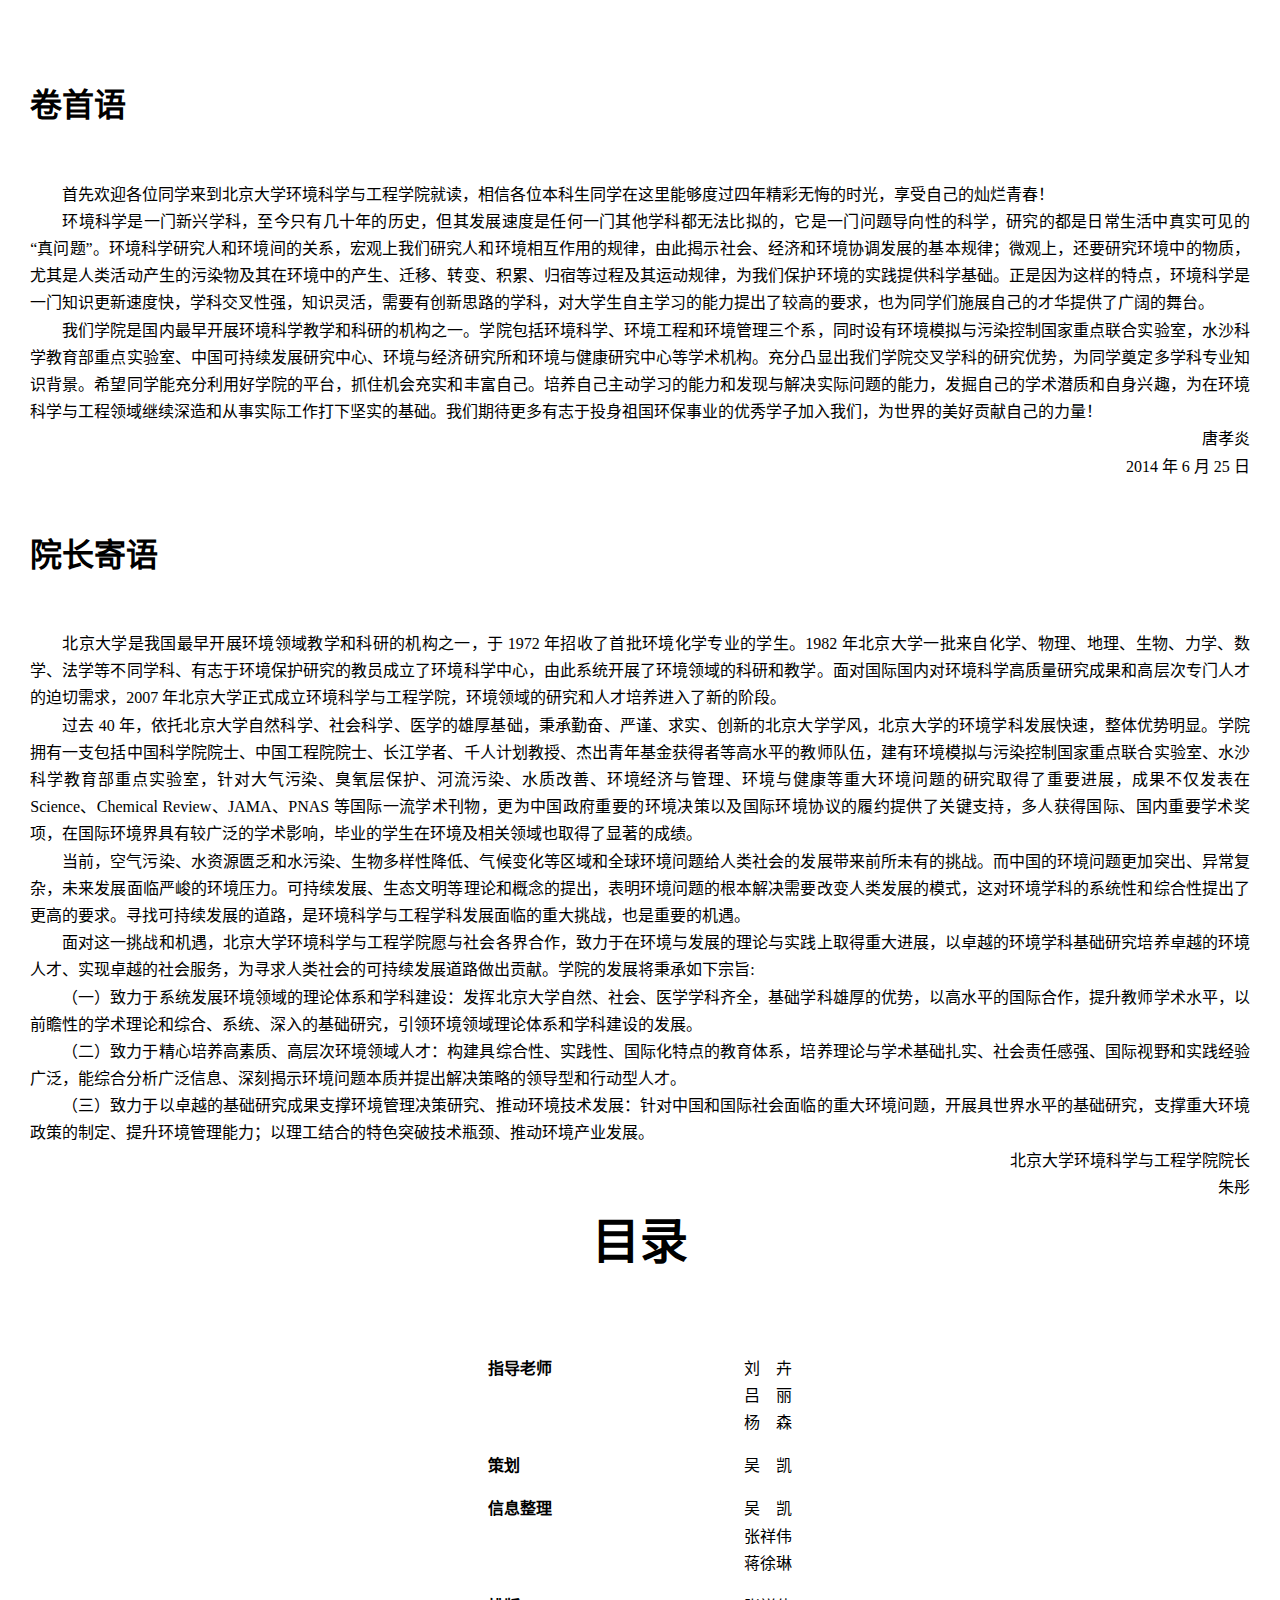
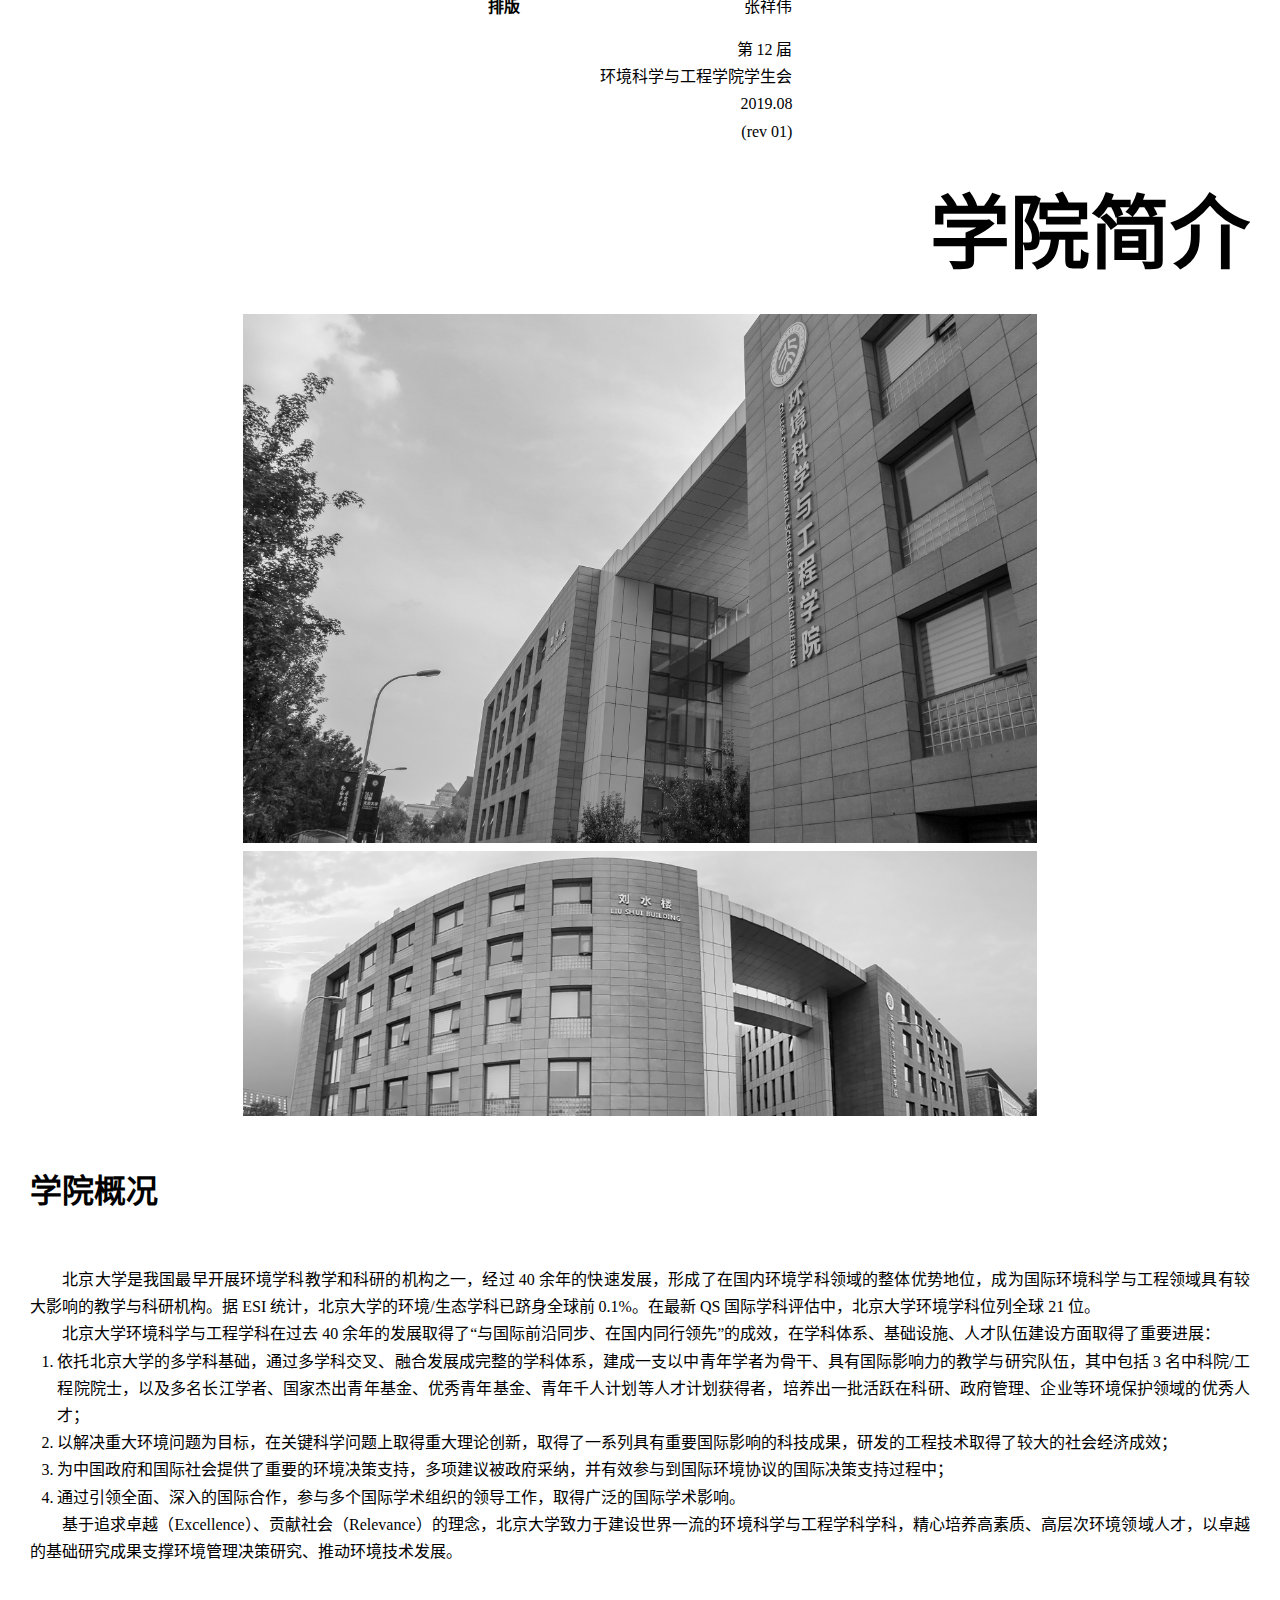
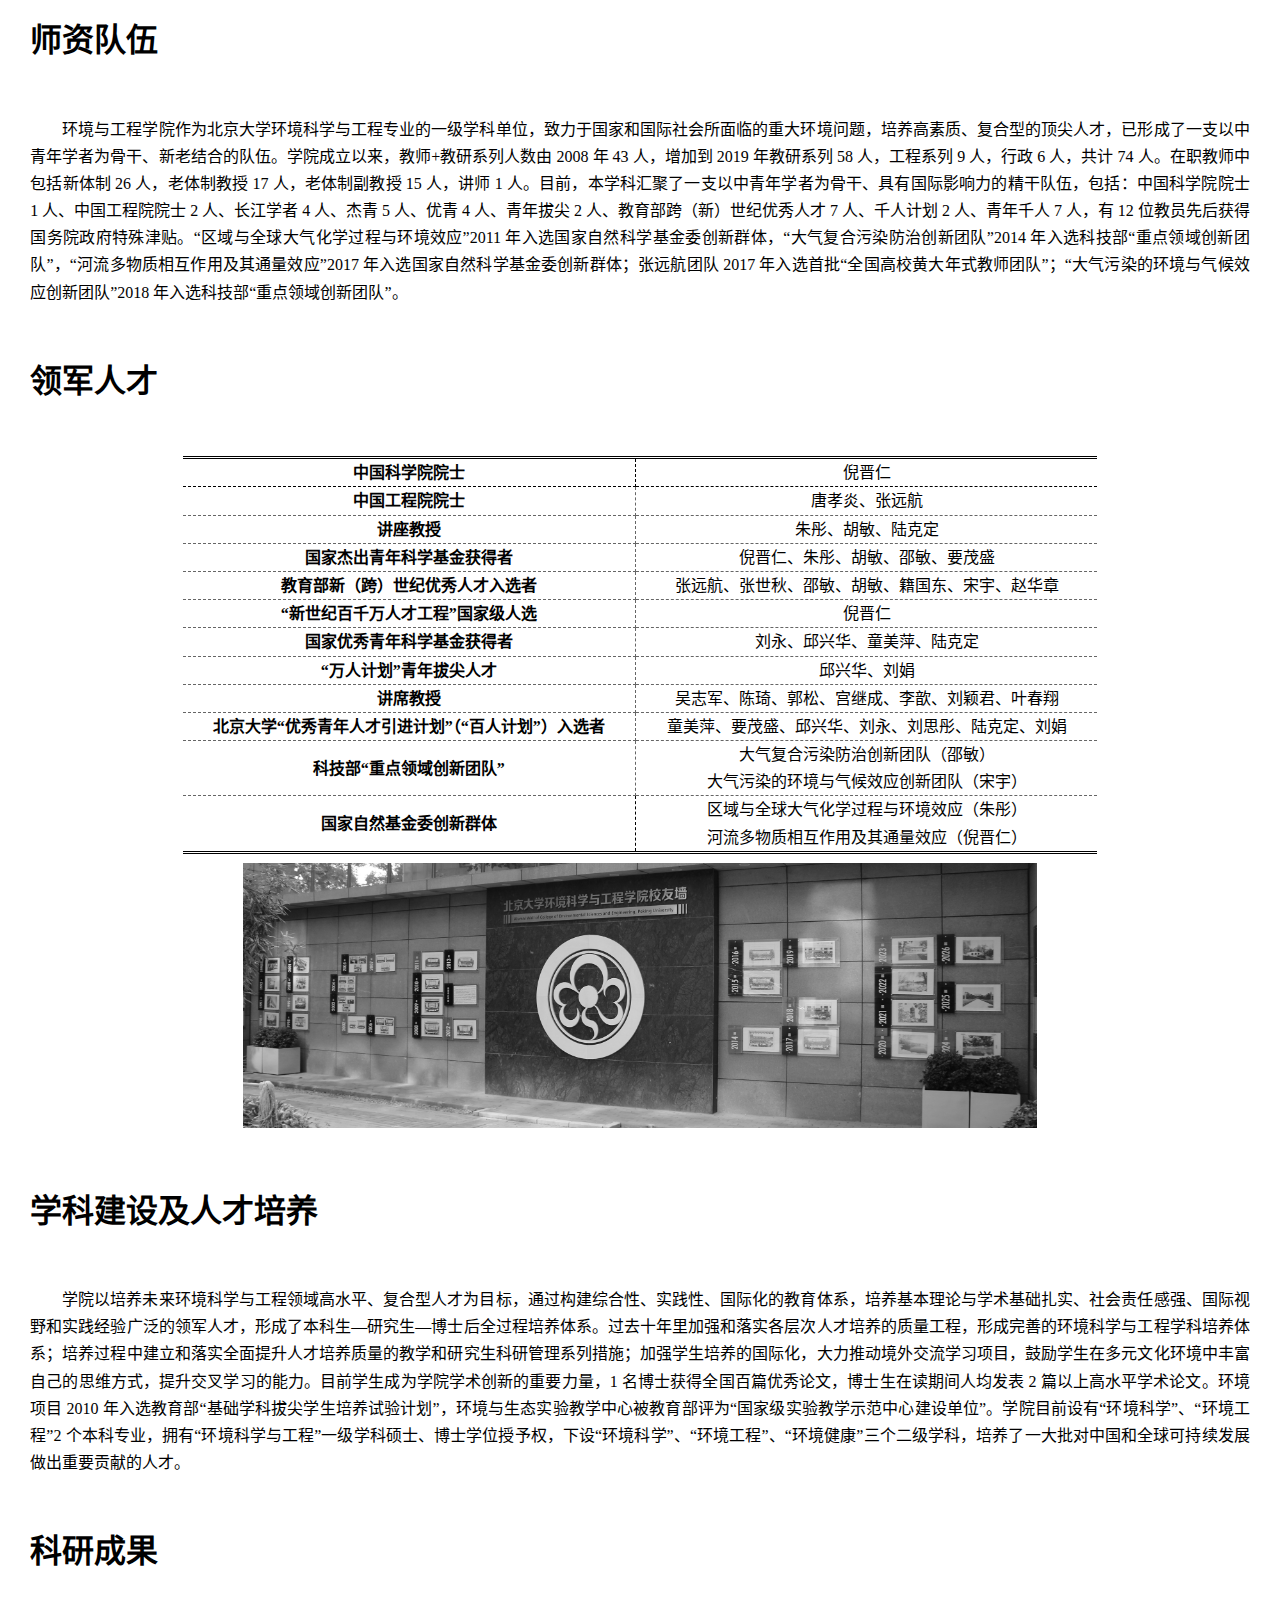
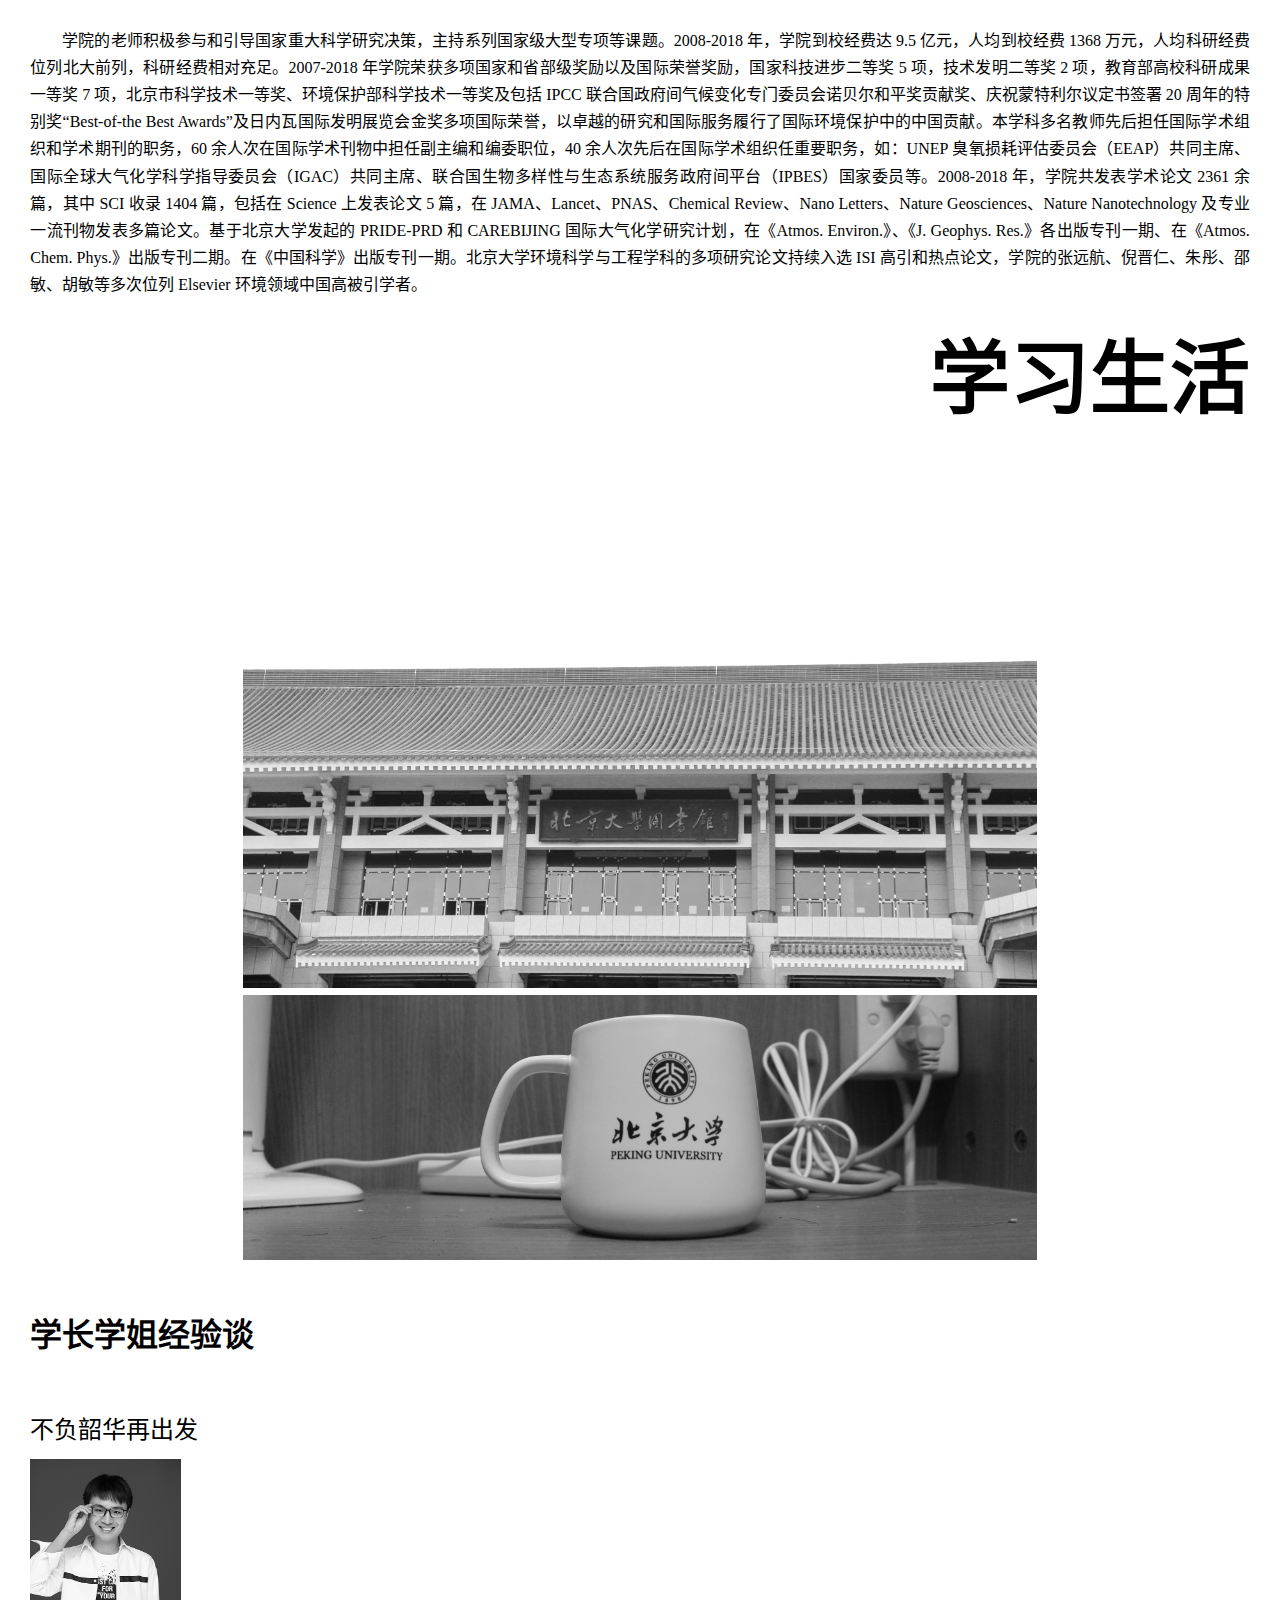
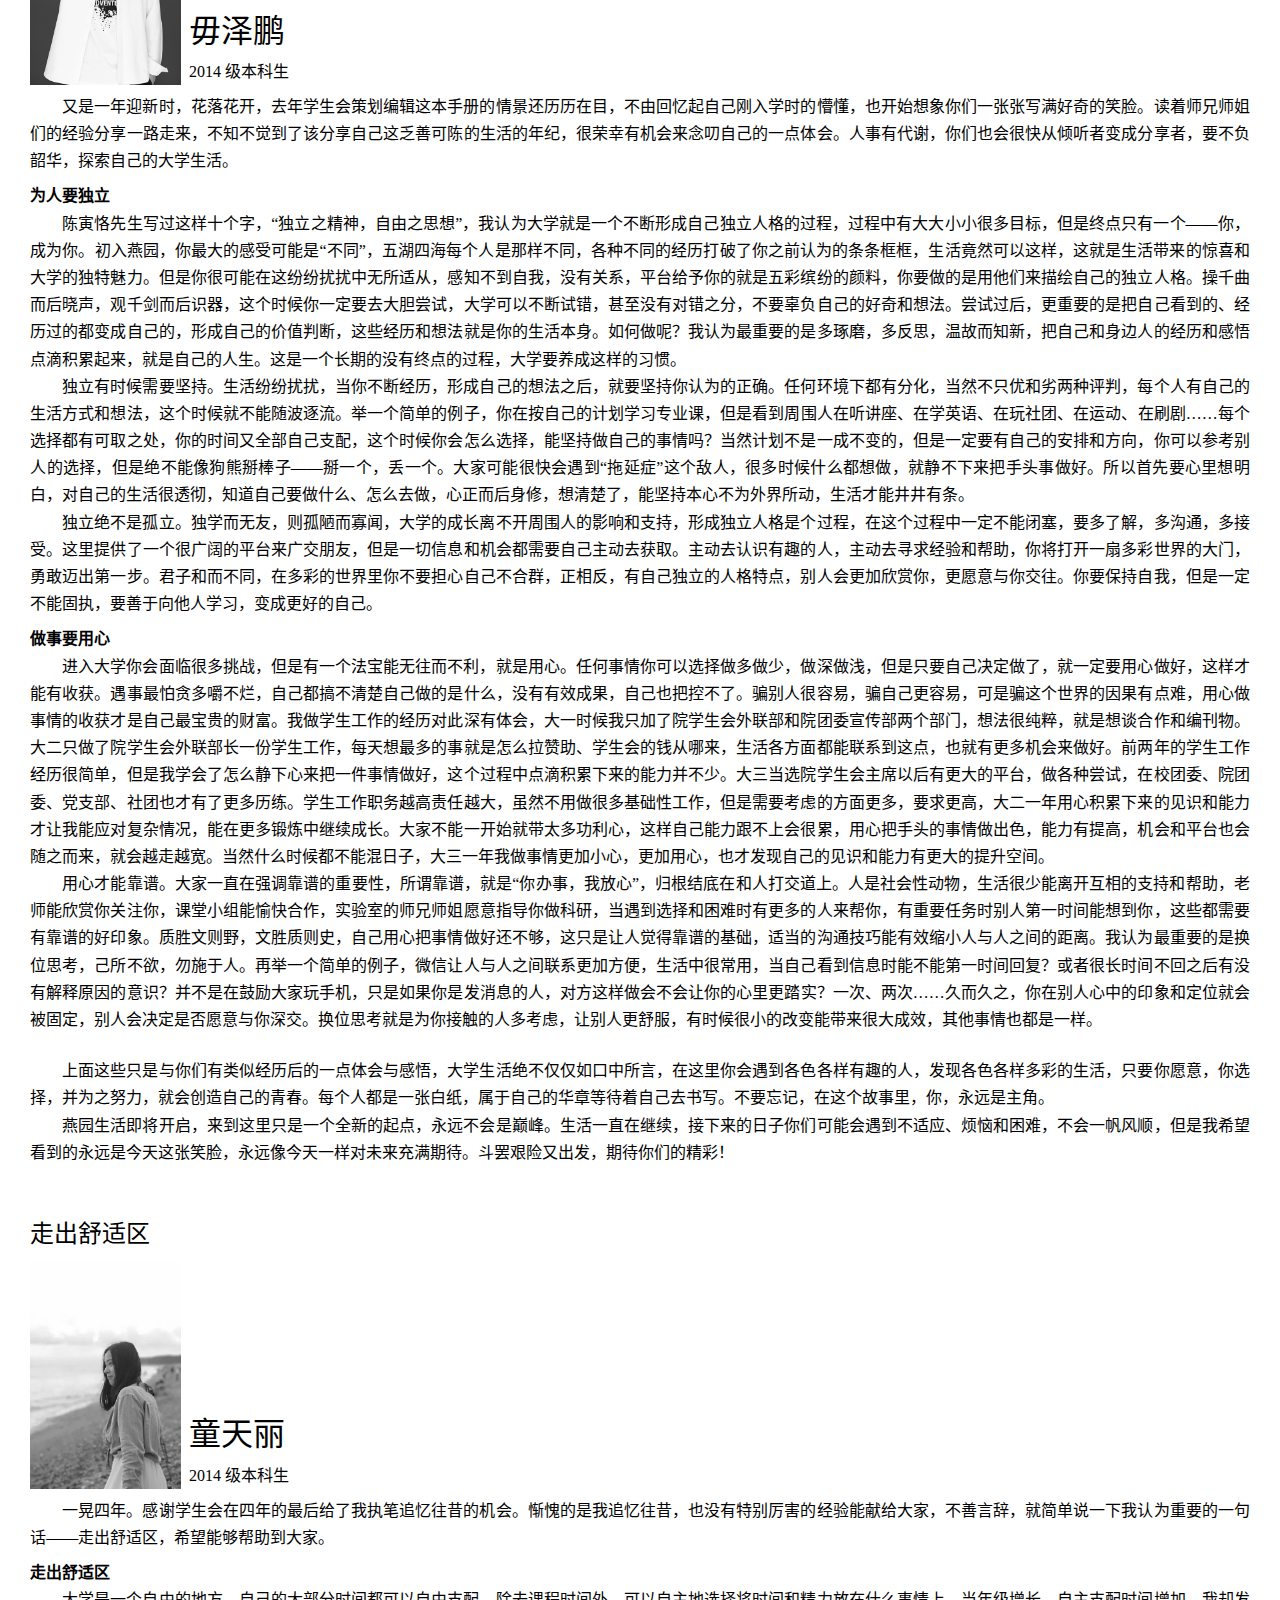
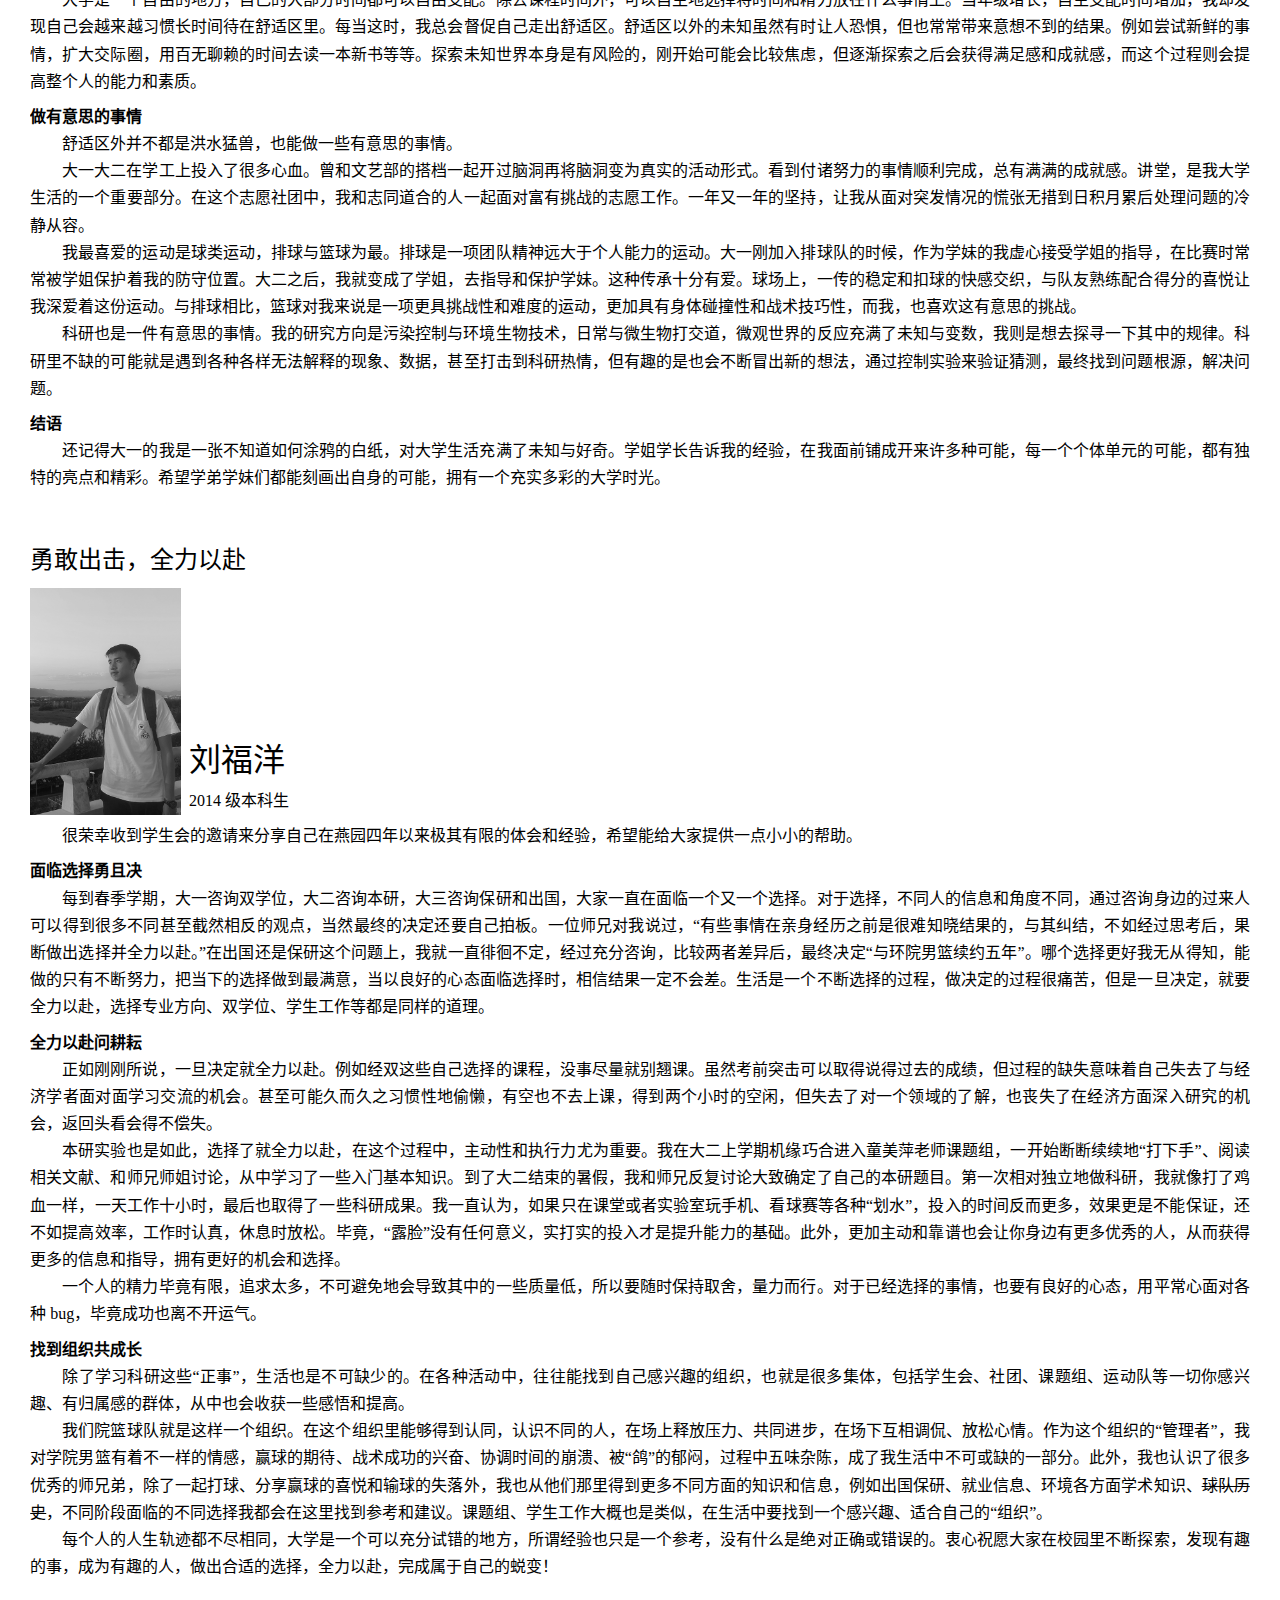
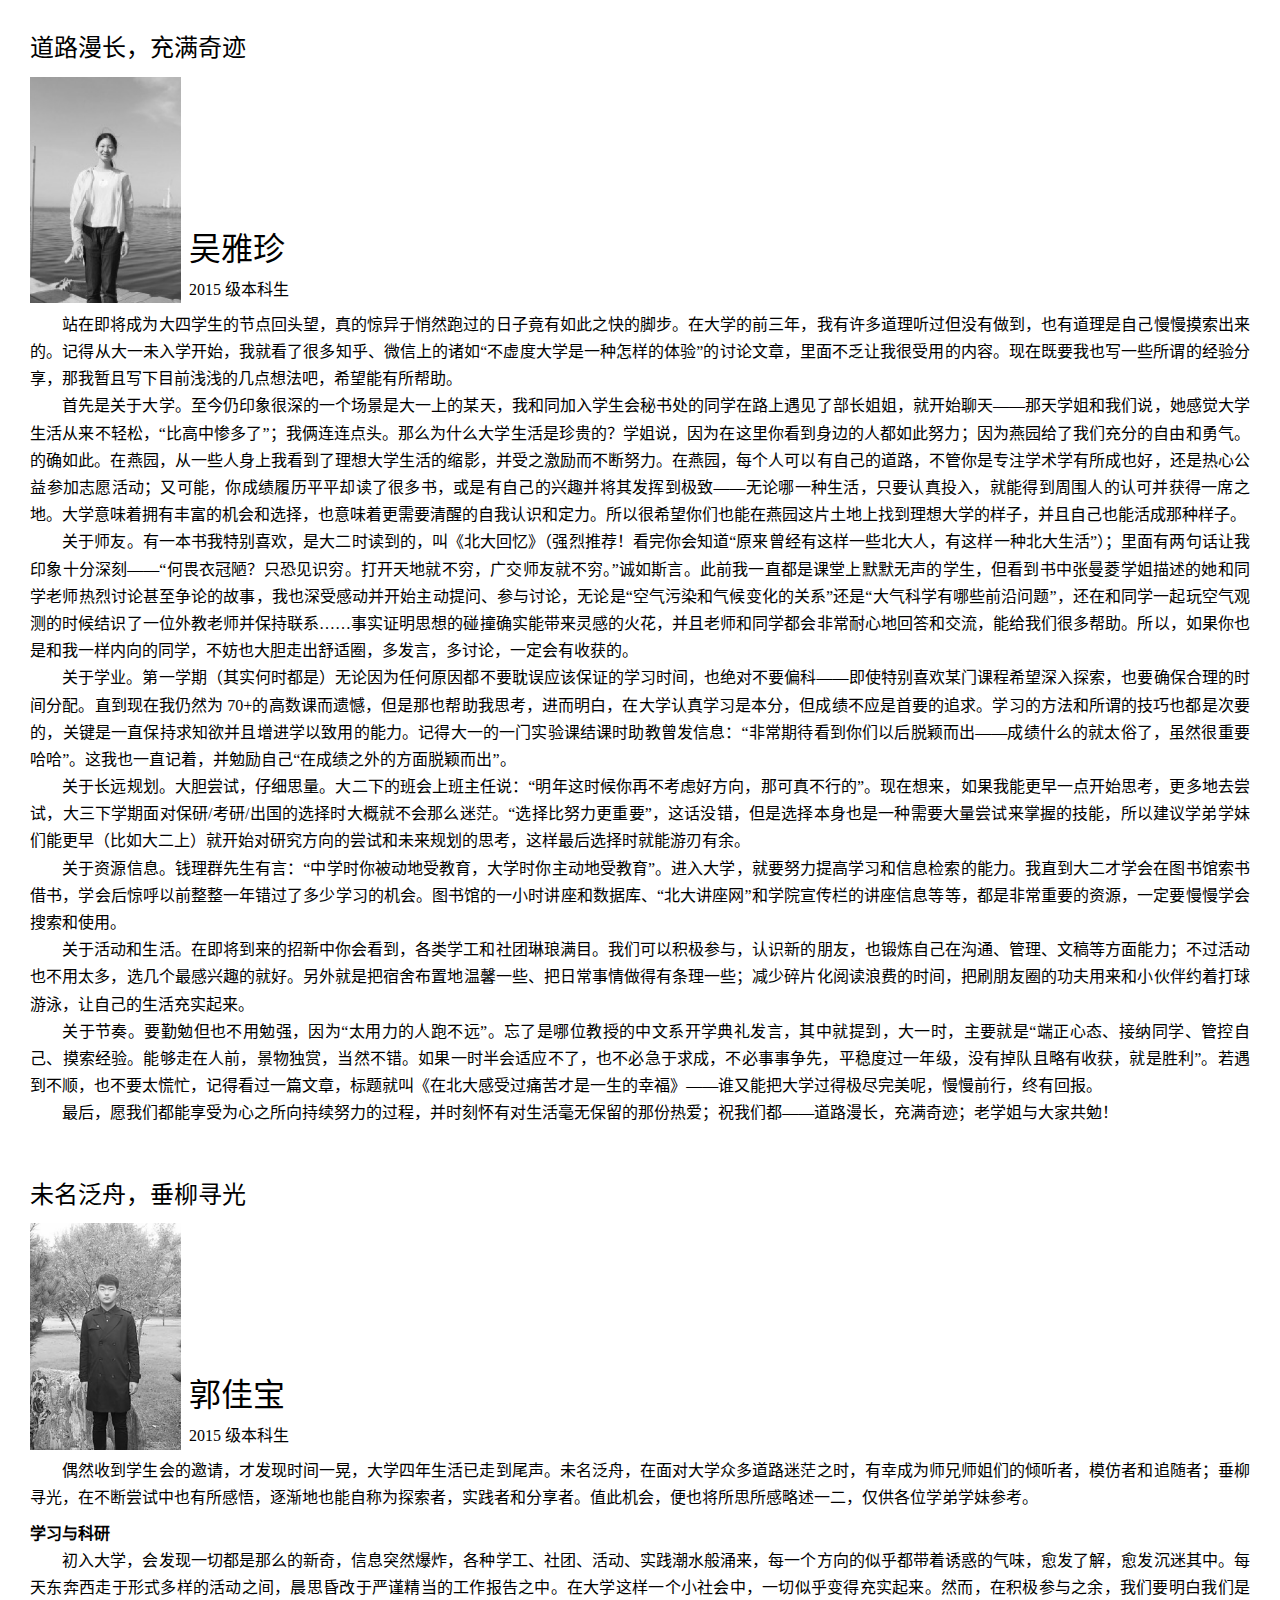
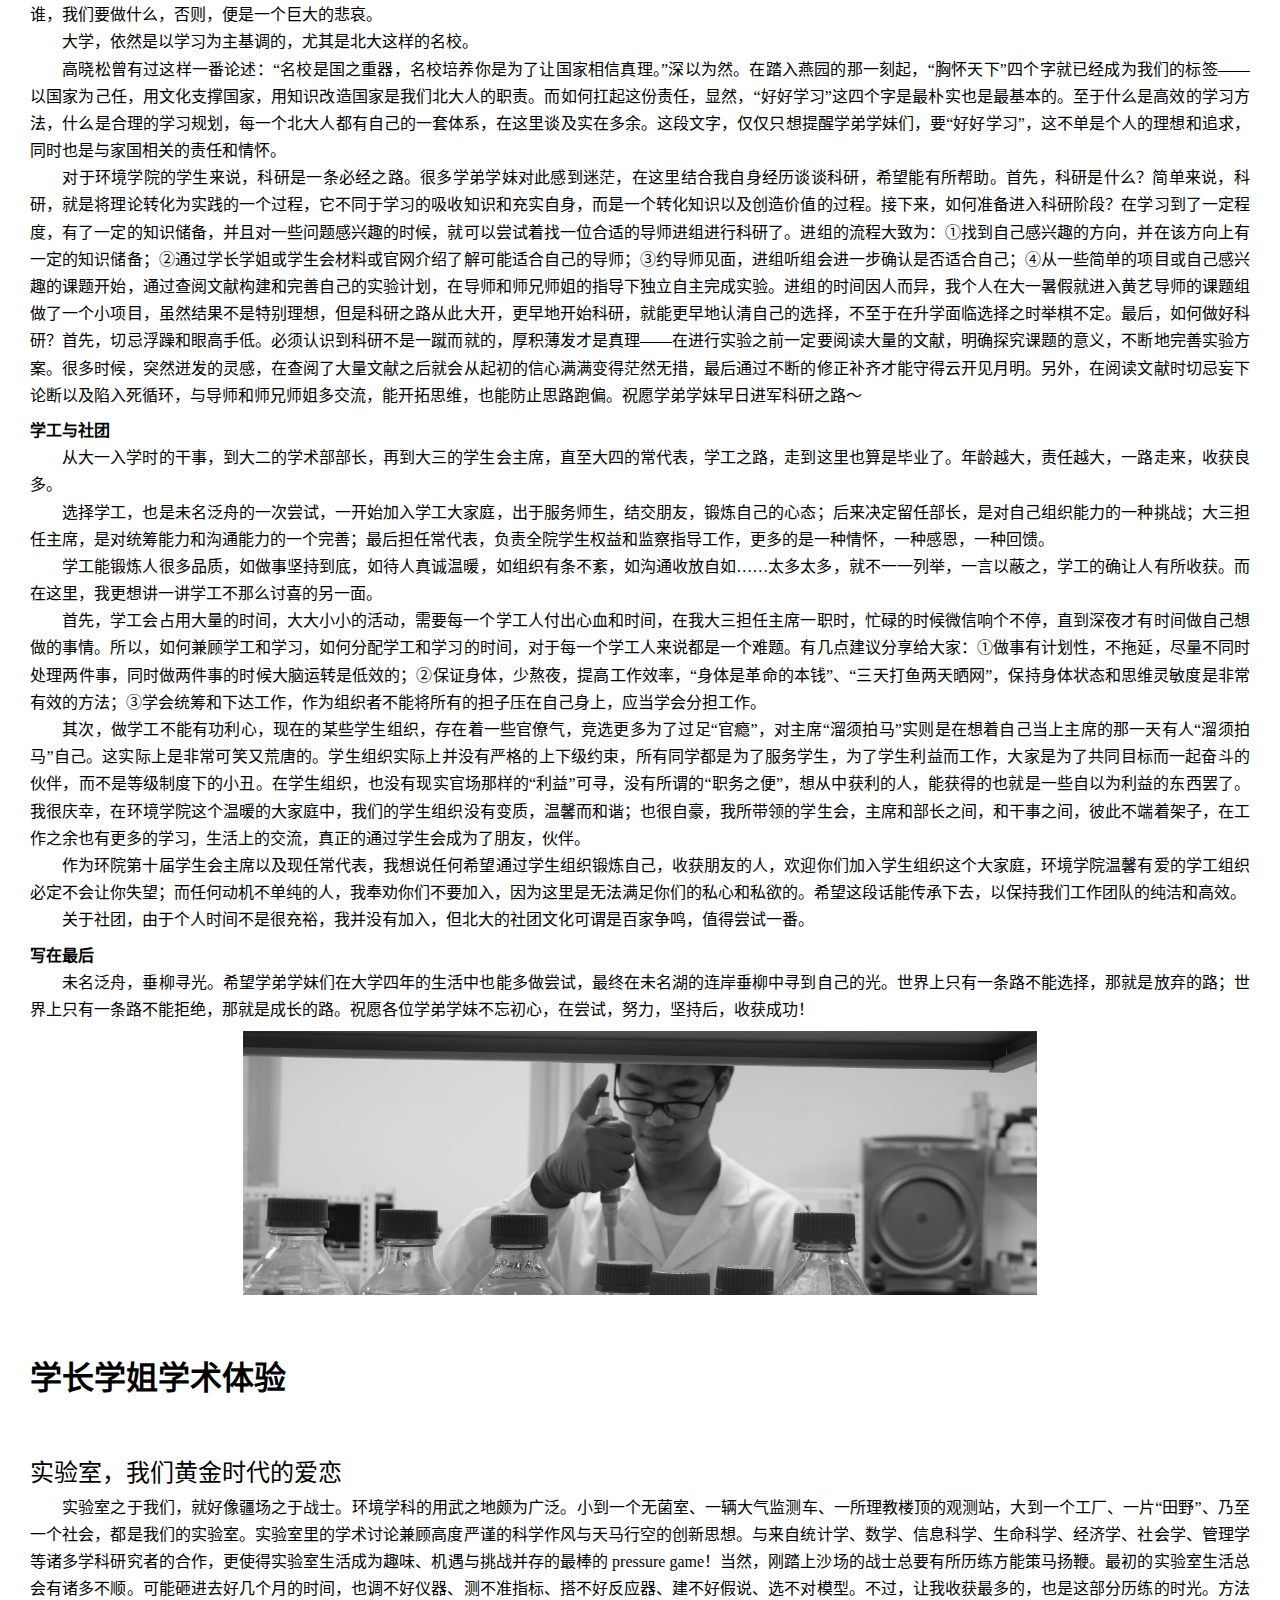
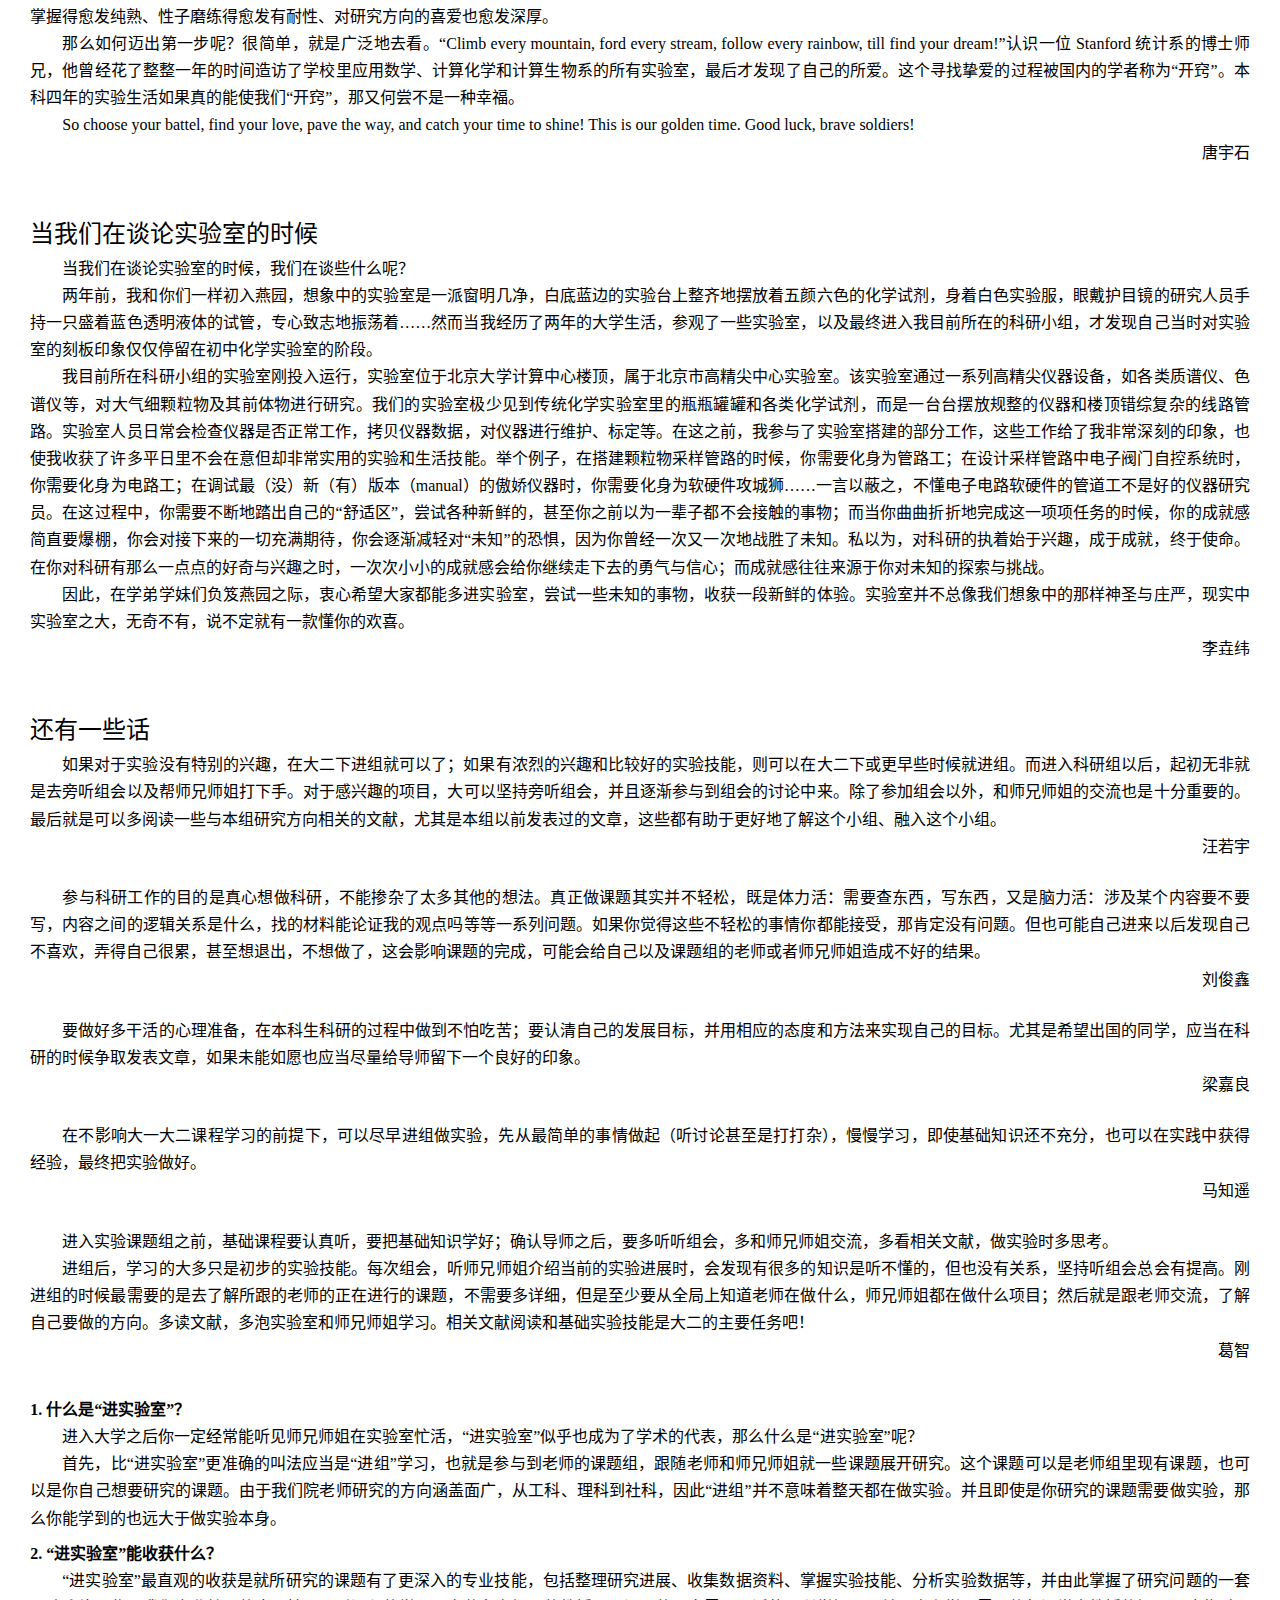
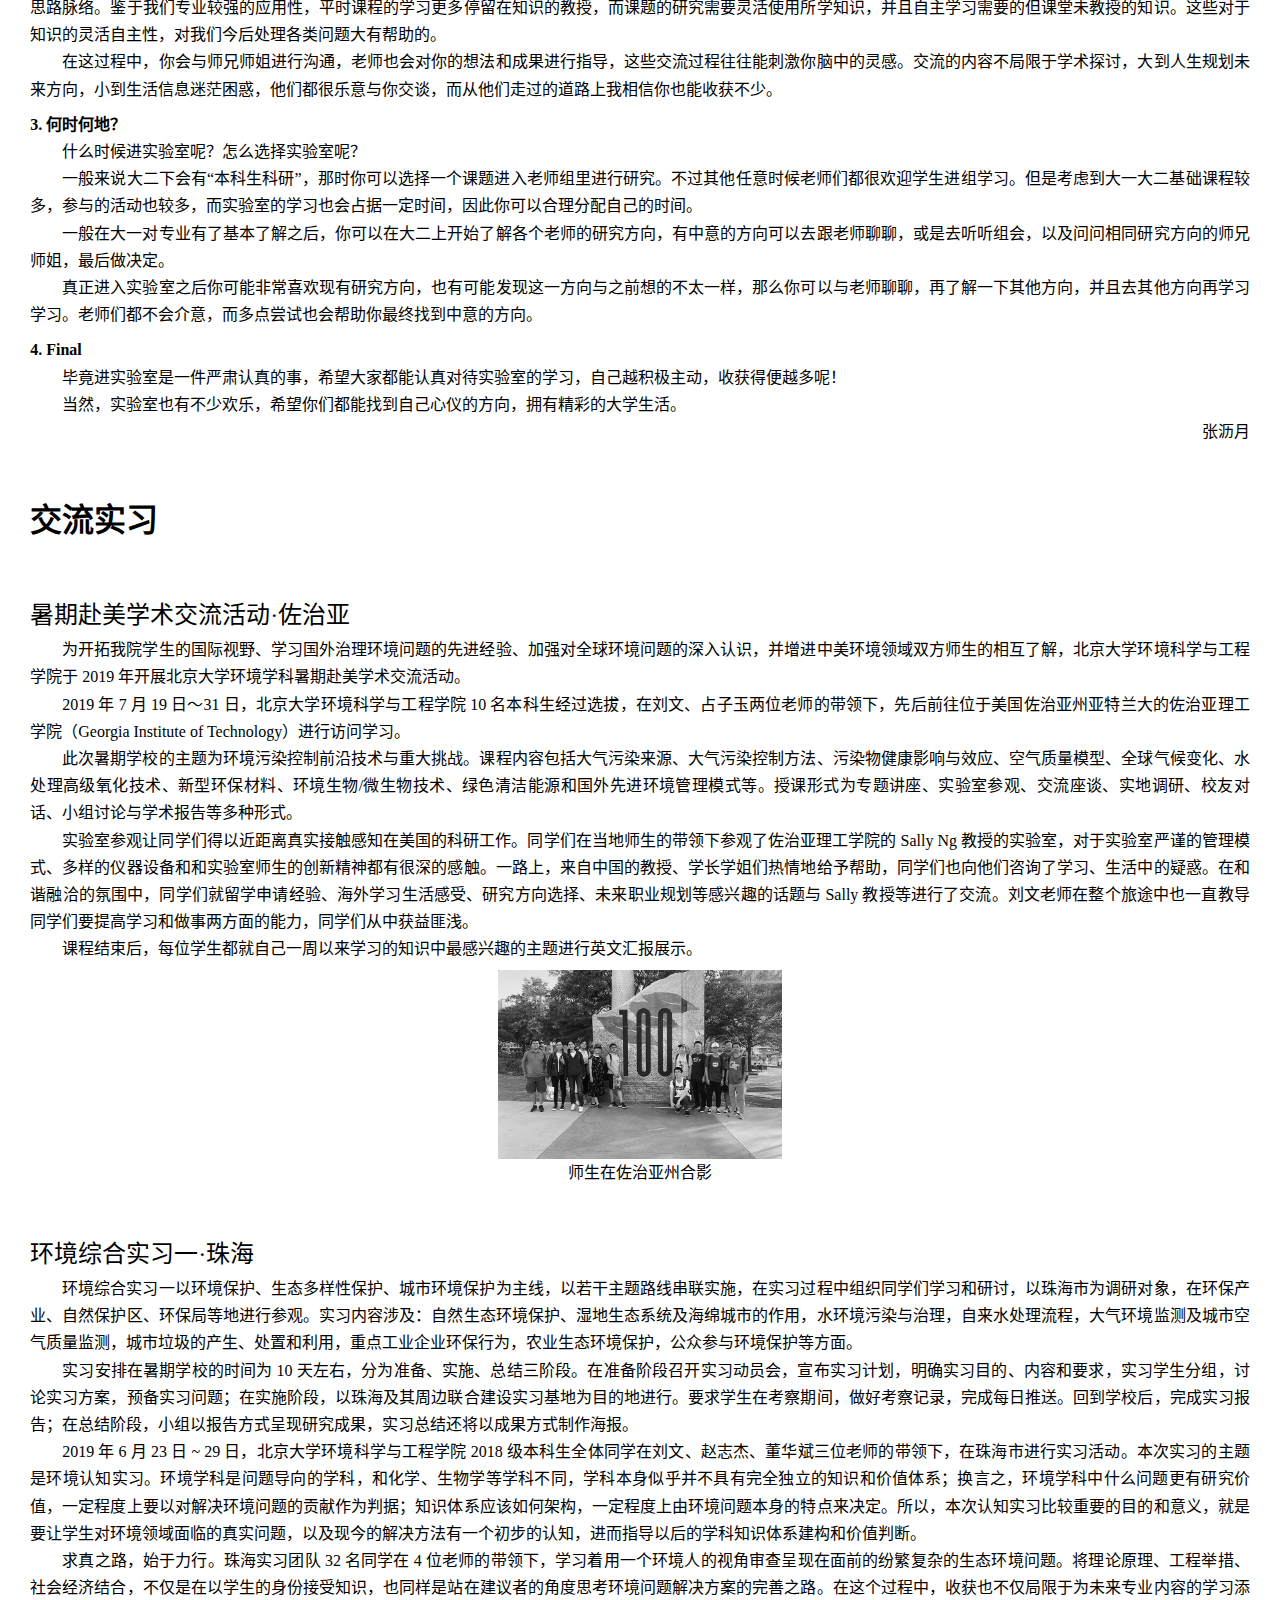
==== commit efc60aee: "Final" ====
--- a/index.html
+++ b/index.html
@@ -75,7 +75,8 @@
                     <tr></tr>
                     <tr><td colspan="2">第12届</td></tr>
                     <tr><td colspan="2">环境科学与工程学院学生会</td></tr>
-                    <tr><td colspan="2">2019.07</td></tr>
+                    <tr><td colspan="2">2019.08</td></tr>
+                    <tr><td colspan="2">(rev 01)</td></tr>
                 </tbody>
             </table>
         </article>
@@ -83,7 +84,7 @@
         <article>
             <div class="fullImage fullImageTop" style="background-image: url(images/head-xue-yuan-gai-kuang.jpg)"></div>
             <h2>学院概况</h2>
-            <p>北京大学是我国最早开展环境学科教学和科研的机构之一，经过40余年的快速发展，形成了在国内环境学科领域的整体优势地位，成为国际环境科学与工程领域具有较大影响的教学与科研机构。据ESI统计，北京大学的环境/生态成为全球前0.2%的学科。在近期的US News、QS等国际学科评估中，北京大学环境学科分别位列全球44位和全球26位，位列中国第1或第2位。</p>
+            <p>北京大学是我国最早开展环境学科教学和科研的机构之一，经过40余年的快速发展，形成了在国内环境学科领域的整体优势地位，成为国际环境科学与工程领域具有较大影响的教学与科研机构。据ESI统计，北京大学的环境/生态学科已跻身全球前0.1%。在最新QS国际学科评估中，北京大学环境学科位列全球21位。</p>
             <p>北京大学环境科学与工程学科在过去40余年的发展取得了“与国际前沿同步、在国内同行领先”的成效，在学科体系、基础设施、人才队伍建设方面取得了重要进展：</p>
             <ol>
                 <li>依托北京大学的多学科基础，通过多学科交叉、融合发展成完整的学科体系，建成一支以中青年学者为骨干、具有国际影响力的教学与研究队伍，其中包括3名中科院/工程院院士，以及多名长江学者、国家杰出青年基金、优秀青年基金、青年千人计划等人才计划获得者，培养出一批活跃在科研、政府管理、企业等环境保护领域的优秀人才；</li>
@@ -95,7 +96,7 @@
         </article>
         <article>
             <h2 class="no-break-before">师资队伍</h2>
-            <p>环境与工程学院作为北京大学环境科学与工程专业的一级学科单位，致力于国家和国际社会所面临的重大环境问题，培养高素质、复合型的顶尖人才，已形成了一支以中青年学者为骨干、新老结合的队伍。学院成立以来，教师+教研系列人数由2008年43人，增加到2018年教师59人，工程系列9人，行政6人，共计74人。在职教师中包括新体制24人，老体制教授18人，老体制副教授16人，讲师1人。目前，本学科汇聚了一支以中青年学者为骨干、具有国际影响力的精干队伍，包括：中国科学院院士1人、中国工程院院士2人、千人计划教授（短期）2人、长江学者4人、杰青5人、优青4人、青年千人7人、青年拔尖1人、青年长江1人，教育部跨（新）世纪优秀人才7人，有11位教员先后获得国务院政府特殊津贴。“区域与全球大气化学过程与环境效应”2011年入选国家自然科学基金委创新群体，“大气复合污染防治”2014年入选科技部重点领域创新团队，“河流多物质相互作用及其通量效应”2017年入选国家自然科学基金委创新群体；张远航团队2017年入选首批“全国高校黄大年式教师团队”；“大气污染的环境与气候效应创新团队”2018年入选科技部“重点领域创新团队”。</p>
+            <p>环境与工程学院作为北京大学环境科学与工程专业的一级学科单位，致力于国家和国际社会所面临的重大环境问题，培养高素质、复合型的顶尖人才，已形成了一支以中青年学者为骨干、新老结合的队伍。学院成立以来，教师+教研系列人数由2008年43人，增加到2019年教研系列58人，工程系列9人，行政6人，共计74人。在职教师中包括新体制26人，老体制教授17人，老体制副教授15人，讲师1人。目前，本学科汇聚了一支以中青年学者为骨干、具有国际影响力的精干队伍，包括：中国科学院院士1人、中国工程院院士2人、长江学者4人、杰青5人、优青4人、青年拔尖2人、教育部跨（新）世纪优秀人才7人、千人计划2人、青年千人7人，有12位教员先后获得国务院政府特殊津贴。“区域与全球大气化学过程与环境效应”2011年入选国家自然科学基金委创新群体，“大气复合污染防治创新团队”2014年入选科技部“重点领域创新团队”，“河流多物质相互作用及其通量效应”2017年入选国家自然科学基金委创新群体；张远航团队2017年入选首批“全国高校黄大年式教师团队”；“大气污染的环境与气候效应创新团队”2018年入选科技部“重点领域创新团队”。</p>
         </article>
         <article>
             <h2 class="no-break-before">领军人才</h2>
@@ -111,8 +112,8 @@
                     <tr><th>“万人计划”青年拔尖人才</th><td>邱兴华、刘娟</td></tr>
                     <tr><th>讲席教授</th><td>吴志军、陈琦、郭松、宫继成、李歆、刘颖君、叶春翔</td></tr>
                     <tr><th>北京大学“优秀青年人才引进计划”（“百人计划”）入选者</th><td>童美萍、要茂盛、邱兴华、刘永、刘思彤、陆克定、刘娟</td></tr>
-                    <tr><th>科技部“重点领域创新团队”</th><td>大气复合污染防治创新团队（邵敏）<br>大气污染的环境与气候效应创新团队（宋宇）</td></tr>
-                    <tr><th>国家自然基金委创新群体</th><td>区域与全球大气化学过程与环境效应（朱彤）<br>河流多物质相互作用及其通量效应（倪晋仁）</td></tr>
+                    <tr><th>科技部“重点领域创新团队”</th><td>大气复合污染防治创新团队（邵敏）<br/>大气污染的环境与气候效应创新团队（宋宇）</td></tr>
+                    <tr><th>国家自然基金委创新群体</th><td>区域与全球大气化学过程与环境效应（朱彤）<br/>河流多物质相互作用及其通量效应（倪晋仁）</td></tr>
                 </tbody>
             </table>
             <div class="fullImage fullImageBottom" style="background-image: url(images/head-yuan-you-qiang.jpg)"></div>
@@ -123,20 +124,7 @@
         </article>
         <article>
             <h2 class="no-break-before">科研成果</h2>
-            <p>学院的老师积极参与和引导国家重大科学研究决策，主持系列国家级大型专项等课题。2008-2017年，学院到校经费超过8亿元，人均到校经费1185万元，人均科研经费位列北大前列，科研经费相对充足。2007-2017年学院荣获多项国家和省部级奖励以及国际荣誉奖励，国家科技进步二等奖5项，技术发明二等奖2项，教育部科技进步一等奖6项，环境保护部科学技术一等奖及包括IPCC联合国政府间气候变化专门委员会诺贝尔和平奖贡献奖、庆祝蒙特利尔议定书签署20周年的特别奖“Best-of-the Best Awards”及日内瓦国际发明展览会金奖多项国际荣誉，以卓越的研究和国际服务履行了国际环境保护中的中国贡献。本学科多名教师先后担任国际学术组织和学术期刊的职务，60余人次在国际学术刊物中担任副主编和编委职位，40余人次先后在国际学术组织任重要职务，如：UNEP臭氧损耗评估委员会（EEAP）共同主席、国际全球大气化学科学指导委员会（IGAC）共同主席、联合国生物多样性与生态系统服务政府间平台（IPBES）国家委员等。2008-2017年，学院共发表学术论文2145余篇，其中SCI收录1245篇，包括在Science上发表论文5篇，在JAMA、PNAS、Chemical Review、Nano Letters、Nature Geosciences及专业一流刊物发表多篇论文，基于北京大学发起的PRIDE-PRD和CAREBIJING国际大气化学研究计划，在《Atmos. Environ.》、《J. Geophys. Res.》各出版专刊一期、在《Atmos. Chem. Phys.》出版专刊二期。在《中国科学》出版专刊一期。北京大学环境科学与工程学科的多项研究论文持续入选ISI高引和热点论文，学院的倪晋仁、朱彤、邵敏、胡敏等多次位列Elsevier环境领域中国高被引学者。</p>
-        </article>
-        <h1>新生活动</h1>
-        <article>
-            <h2>新生入学活动安排</h2>
-            <p>（表格）</p>
-        </article>
-        <article>
-            <h2>重要事项提醒</h2>
-            <p>提醒……</p>
-        </article>
-        <article>
-            <h2>新生训练营信息</h2>
-            <p>（表格）</p>
+            <p>学院的老师积极参与和引导国家重大科学研究决策，主持系列国家级大型专项等课题。2008-2018年，学院到校经费达9.5亿元，人均到校经费1368万元，人均科研经费位列北大前列，科研经费相对充足。2007-2018年学院荣获多项国家和省部级奖励以及国际荣誉奖励，国家科技进步二等奖5项，技术发明二等奖2项，教育部高校科研成果一等奖7项，北京市科学技术一等奖、环境保护部科学技术一等奖及包括IPCC联合国政府间气候变化专门委员会诺贝尔和平奖贡献奖、庆祝蒙特利尔议定书签署20周年的特别奖“Best-of-the Best Awards”及日内瓦国际发明展览会金奖多项国际荣誉，以卓越的研究和国际服务履行了国际环境保护中的中国贡献。本学科多名教师先后担任国际学术组织和学术期刊的职务，60余人次在国际学术刊物中担任副主编和编委职位，40余人次先后在国际学术组织任重要职务，如：UNEP臭氧损耗评估委员会（EEAP）共同主席、国际全球大气化学科学指导委员会（IGAC）共同主席、联合国生物多样性与生态系统服务政府间平台（IPBES）国家委员等。2008-2018年，学院共发表学术论文2361余篇，其中SCI收录1404篇，包括在Science上发表论文5篇，在JAMA、Lancet、PNAS、Chemical Review、Nano Letters、Nature Geosciences、Nature Nanotechnology及专业一流刊物发表多篇论文。基于北京大学发起的PRIDE-PRD和CAREBIJING国际大气化学研究计划，在《Atmos. Environ.》、《J. Geophys. Res.》各出版专刊一期、在《Atmos. Chem. Phys.》出版专刊二期。在《中国科学》出版专刊一期。北京大学环境科学与工程学科的多项研究论文持续入选ISI高引和热点论文，学院的张远航、倪晋仁、朱彤、邵敏、胡敏等多次位列Elsevier环境领域中国高被引学者。</p>
         </article>
         <h1 class="chap-xue-xi-sheng-huo">学习生活</h1>
         <article class="column">
@@ -204,26 +192,6 @@
                 <p>我们院篮球队就是这样一个组织。在这个组织里能够得到认同，认识不同的人，在场上释放压力、共同进步，在场下互相调侃、放松心情。作为这个组织的“管理者”，我对学院男篮有着不一样的情感，赢球的期待、战术成功的兴奋、协调时间的崩溃、被“鸽”的郁闷，过程中五味杂陈，成了我生活中不可或缺的一部分。此外，我也认识了很多优秀的师兄弟，除了一起打球、分享赢球的喜悦和输球的失落外，我也从他们那里得到更多不同方面的知识和信息，例如出国保研、就业信息、环境各方面学术知识、<del>球队历史</del>，不同阶段面临的不同选择我都会在这里找到参考和建议。课题组、学生工作大概也是类似，在生活中要找到一个感兴趣、适合自己的“组织”。</p>
                 <p>每个人的人生轨迹都不尽相同，大学是一个可以充分试错的地方，所谓经验也只是一个参考，没有什么是绝对正确或错误的。衷心祝愿大家在校园里不断探索，发现有趣的事，成为有趣的人，做出合适的选择，全力以赴，完成属于自己的蜕变！</p>
             </div>
-            <h3>把握机会，学会选择</h3>
-            <div class="studentBlock">
-                <div class="studentImage" style="background-image: url(images/student-jing-ze-hua.jpg)"></div>
-                <div class="studentInfo">
-                    <div class="studentName">井泽华</div>
-                    <div>2015级本科生</div>
-                </div>
-            </div>
-            <div class="font-fang-song">
-                <p class="at-l">亲爱的学弟学妹们：</p>
-                <p>欢迎你们来到环院大家庭！收到学生会邀请来写这一篇学长学姐经验谈的时候，我想起了那年初入燕园的我看着当年那一届的学长学姐经验谈的情形。那时候的我在憧憬，三年之后的我是否也有这个机会向萌新们分享我的经历，而我又会怎么讲述。三年弹指一挥间，当如今的我真的接到邀请，却不知道如何开口。我的大学生活经历不多，教训倒不少。最后我还是决定不用什么漂亮话描绘在这里你们会有的收获，不去像长者一样告诉你们应该怎么做。因为我知道，即将在这里成长的你们拥有更多无限可能的未来，一定比我这个老学姐有更多的资本去选择与收获。所以让我碎碎念一些我的经验教训，与君共勉。</p>
-                <p>我的教训，说多也多，说少也少，总结起来，其实都是关于选择的。从高中那个只有一个努力方向的环境出来，进入大学之前或许你做的唯一重大的选择就是选择北大还是清华，在甚至可能受限的条件中选择你的专业。可是，进入大学后的每一步，都需要你去选择，是对是错慢慢摸索，然后一步步独立走上你要走的道路。我其实是一个很没主见的人，随波逐流、不敢尝试，三年来吃了不少亏。所以在这里，我便借用我的老师、学长学姐以及挚友曾跟我说的一些话，来和你们聊聊。</p>
-                <h5>“当你不知道选择什么的时候，就努力让自己有资本在未来选择。”</h5>
-                <p>我相信迷茫病不只是我一个人从小到大的困扰。从初中开始，我第一次认真思考我未来要做什么，却怎么都找不到可以戳中我情怀的事情。后来上了大学，我还是不知道自己适合做什么，只知道循着学长学姐们的脚步，加学生会做部长，修经双，做本研，报学院的暑期项目……走一遭下来，还是没发现我的兴趣，此时我却发现我的好朋友都有自己的理想或一技之长：新闻传播、金融、心理、CS……看着他们在自己喜欢的路上努力拼搏，我为他们开心，自己却更加恐慌，也更加迷茫。于是我找朋友倾诉，找学长学姐谈心。可哪里有人会真正知道我该做什么啊。整天沉在迷茫焦躁情绪中的我就这么错过了刷高GPA的机会，错过了提前备考T和G的大好时间，错过了申请交换，错过了大把可以投身实验的时间，错过了尝试投实习最重要的时间，于是在需要做出关键决定的大三寸步难行：出国GPA不出彩，申请读博科研不够，读硕实习不够钱也不够，保研想保的导师已没有名额，换方向经历不够。在焦头烂额的六月和七月的轰击中，我时常后悔当时沉浸于迷茫中的我没有着眼于当前，努力给未来自己创造选择的资本。现在想来，这也算是大学上给我最重要的一课，即使迷茫，还是有很多事情可以提升自己，为日后能做选择而积累。最可怕的不是没有理想，而是止步不前。</p>
-                <h5>“选择的基础，是足够的了解与尝试。”</h5>
-                <p>或许选择需要勇气和一腔热血，但不是草率。大二下学期一次班会，班主任为我们这些还在闲云野鹤状态没有进组的同学敲响了警钟，我也开始联系老师进组。小时候听说纳米这个概念的新奇让我把目光全都放在做纳米相关的老师里，却再没有更多的了解，明明对微生物毫无兴趣却草率地开始研究微生物和纳米矿物作用的课题。这次草率的选择让我在接下来一年的时间陷入做微生物实验的瓶颈，不断的失败更是让我有了深深的抗拒。同样选择草率之痛也在我身边的朋友身上不断上演，起因都是没有足够的了解。所以，在这里我想说，环院的师兄师姐及老师都是非常nice的，希望你们多去了解，多去获取信息，拥有足够的底气来做一个为自己负责的选择。</p>
-                <h5>“一个萝卜一个坑，总有一个是你的坑。”</h5>
-                <p>这句话是一位对我帮助很大的朋友送给我的，我也送给你们。迷茫病如我另一个最大的问题是，总是认为自己一无是处，尤其在北大这样优秀的人云集的地方，这样的感觉更为强烈。曾经在和室友坐在宿舍的地上互相倾诉，我可以讲出所有人的优点，却讲不出自己的，好像自己除了比别人能吃、比别人能睡以外毫无特别。我列举出很多职业，列出从事这些职业的优秀者需要什么样的素质，每一项我都不是顶尖。可是即使这样，室友的眼中也看到了我很多的闪光点，并鼓励我勇敢尝试。在决定换方向以后，去丰富相经验的过程也让我开始发现也许这样其实更适合我。其他人的光芒太耀眼，也许会让你看不清自己的光芒，但是世界这么大，总有一个地方是你可以发光发亮的地方。每一次试错，都是离这个地方更近。</p>
-                <p>其实你看，关于选择，我还是没有完全找到属于我的答案。在新的方向上，我也不知道未来会不会只是一次高级的复制。但也许生活就是这样啊，哪有什么一定的事情。对的选择也许像良人，遇上方知有。在这之前我愿意相信，一切都是最好的安排。你尝试了，就是最好的结果。所幸北大是这样一个给你了足够的资本去试错的地方，环院更是在用越来越包容的体系给你更多尝试的机会。愿所有方向清晰的你们能不忘初心地一路走下去，也愿处于迷茫阶段的你们找到所爱。你们的生活，一定更加精彩。</p>
-            </div>
             <h3>道路漫长，充满奇迹</h3>
             <div class="studentBlock">
                 <div class="studentImage" style="background-image: url(images/student-wu-ya-zhen.jpg)"></div>
@@ -243,10 +211,36 @@
                 <p>关于节奏。要勤勉但也不用勉强，因为“太用力的人跑不远”。忘了是哪位教授的中文系开学典礼发言，其中就提到，大一时，主要就是“端正心态、接纳同学、管控自己、摸索经验。能够走在人前，景物独赏，当然不错。如果一时半会适应不了，也不必急于求成，不必事事争先，平稳度过一年级，没有掉队且略有收获，就是胜利”。若遇到不顺，也不要太慌忙，记得看过一篇文章，标题就叫《在北大感受过痛苦才是一生的幸福》——谁又能把大学过得极尽完美呢，慢慢前行，终有回报。</p>
                 <p>最后，愿我们都能享受为心之所向持续努力的过程，并时刻怀有对生活毫无保留的那份热爱；祝我们都——道路漫长，充满奇迹；老学姐与大家共勉！</p>
             </div>
+            <h3>未名泛舟，垂柳寻光</h3>
+            <div class="studentBlock">
+                <div class="studentImage" style="background-image: url(images/student-guo-jia-bao.jpg)"></div>
+                <div class="studentInfo">
+                    <div class="studentName">郭佳宝</div>
+                    <div>2015级本科生</div>
+                </div>
+            </div>
+            <div class="font-fang-song">
+                <p>偶然收到学生会的邀请，才发现时间一晃，大学四年生活已走到尾声。未名泛舟，在面对大学众多道路迷茫之时，有幸成为师兄师姐们的倾听者，模仿者和追随者；垂柳寻光，在不断尝试中也有所感悟，逐渐地也能自称为探索者，实践者和分享者。值此机会，便也将所思所感略述一二，仅供各位学弟学妹参考。</p>
+                <h5>学习与科研</h5>
+                <p>初入大学，会发现一切都是那么的新奇，信息突然爆炸，各种学工、社团、活动、实践潮水般涌来，每一个方向的似乎都带着诱惑的气味，愈发了解，愈发沉迷其中。每天东奔西走于形式多样的活动之间，晨思昏改于严谨精当的工作报告之中。在大学这样一个小社会中，一切似乎变得充实起来。然而，在积极参与之余，我们要明白我们是谁，我们要做什么，否则，便是一个巨大的悲哀。</p>
+                <p>大学，依然是以学习为主基调的，尤其是北大这样的名校。</p>
+                <p>高晓松曾有过这样一番论述：“名校是国之重器，名校培养你是为了让国家相信真理。”深以为然。在踏入燕园的那一刻起，“胸怀天下”四个字就已经成为我们的标签——以国家为己任，用文化支撑国家，用知识改造国家是我们北大人的职责。而如何扛起这份责任，显然，“好好学习”这四个字是最朴实也是最基本的。至于什么是高效的学习方法，什么是合理的学习规划，每一个北大人都有自己的一套体系，在这里谈及实在多余。这段文字，仅仅只想提醒学弟学妹们，要“好好学习”，这不单是个人的理想和追求，同时也是与家国相关的责任和情怀。</p>
+                <p>对于环境学院的学生来说，科研是一条必经之路。很多学弟学妹对此感到迷茫，在这里结合我自身经历谈谈科研，希望能有所帮助。首先，科研是什么？简单来说，科研，就是将理论转化为实践的一个过程，它不同于学习的吸收知识和充实自身，而是一个转化知识以及创造价值的过程。接下来，如何准备进入科研阶段？在学习到了一定程度，有了一定的知识储备，并且对一些问题感兴趣的时候，就可以尝试着找一位合适的导师进组进行科研了。进组的流程大致为：①找到自己感兴趣的方向，并在该方向上有一定的知识储备；②通过学长学姐或学生会材料或官网介绍了解可能适合自己的导师；③约导师见面，进组听组会进一步确认是否适合自己；④从一些简单的项目或自己感兴趣的课题开始，通过查阅文献构建和完善自己的实验计划，在导师和师兄师姐的指导下独立自主完成实验。进组的时间因人而异，我个人在大一暑假就进入黄艺导师的课题组做了一个小项目，虽然结果不是特别理想，但是科研之路从此大开，更早地开始科研，就能更早地认清自己的选择，不至于在升学面临选择之时举棋不定。最后，如何做好科研？首先，切忌浮躁和眼高手低。必须认识到科研不是一蹴而就的，厚积薄发才是真理——在进行实验之前一定要阅读大量的文献，明确探究课题的意义，不断地完善实验方案。很多时候，突然迸发的灵感，在查阅了大量文献之后就会从起初的信心满满变得茫然无措，最后通过不断的修正补齐才能守得云开见月明。另外，在阅读文献时切忌妄下论断以及陷入死循环，与导师和师兄师姐多交流，能开拓思维，也能防止思路跑偏。祝愿学弟学妹早日进军科研之路～</p>
+                <h5>学工与社团</h5>
+                <p>从大一入学时的干事，到大二的学术部部长，再到大三的学生会主席，直至大四的常代表，学工之路，走到这里也算是毕业了。年龄越大，责任越大，一路走来，收获良多。</p>
+                <p>选择学工，也是未名泛舟的一次尝试，一开始加入学工大家庭，出于服务师生，结交朋友，锻炼自己的心态；后来决定留任部长，是对自己组织能力的一种挑战；大三担任主席，是对统筹能力和沟通能力的一个完善；最后担任常代表，负责全院学生权益和监察指导工作，更多的是一种情怀，一种感恩，一种回馈。</p>
+                <p>学工能锻炼人很多品质，如做事坚持到底，如待人真诚温暖，如组织有条不紊，如沟通收放自如……太多太多，就不一一列举，一言以蔽之，学工的确让人有所收获。而在这里，我更想讲一讲学工不那么讨喜的另一面。</p>
+                <p>首先，学工会占用大量的时间，大大小小的活动，需要每一个学工人付出心血和时间，在我大三担任主席一职时，忙碌的时候微信响个不停，直到深夜才有时间做自己想做的事情。所以，如何兼顾学工和学习，如何分配学工和学习的时间，对于每一个学工人来说都是一个难题。有几点建议分享给大家：①做事有计划性，不拖延，尽量不同时处理两件事，同时做两件事的时候大脑运转是低效的；②保证身体，少熬夜，提高工作效率，“身体是革命的本钱”、“三天打鱼两天晒网”，保持身体状态和思维灵敏度是非常有效的方法；③学会统筹和下达工作，作为组织者不能将所有的担子压在自己身上，应当学会分担工作。</p>
+                <p>其次，做学工不能有功利心，现在的某些学生组织，存在着一些官僚气，竞选更多为了过足“官瘾”，对主席“溜须拍马”实则是在想着自己当上主席的那一天有人“溜须拍马”自己。这实际上是非常可笑又荒唐的。学生组织实际上并没有严格的上下级约束，所有同学都是为了服务学生，为了学生利益而工作，大家是为了共同目标而一起奋斗的伙伴，而不是等级制度下的小丑。在学生组织，也没有现实官场那样的“利益”可寻，没有所谓的“职务之便”，想从中获利的人，能获得的也就是一些自以为利益的东西罢了。我很庆幸，在环境学院这个温暖的大家庭中，我们的学生组织没有变质，温馨而和谐；也很自豪，我所带领的学生会，主席和部长之间，和干事之间，彼此不端着架子，在工作之余也有更多的学习，生活上的交流，真正的通过学生会成为了朋友，伙伴。</p>
+                <p>作为环院第十届学生会主席以及现任常代表，我想说任何希望通过学生组织锻炼自己，收获朋友的人，欢迎你们加入学生组织这个大家庭，环境学院温馨有爱的学工组织必定不会让你失望；而任何动机不单纯的人，我奉劝你们不要加入，因为这里是无法满足你们的私心和私欲的。希望这段话能传承下去，以保持我们工作团队的纯洁和高效。</p>
+                <p>关于社团，由于个人时间不是很充裕，我并没有加入，但北大的社团文化可谓是百家争鸣，值得尝试一番。</p>
+                <h5>写在最后</h5>
+                <p>未名泛舟，垂柳寻光。希望学弟学妹们在大学四年的生活中也能多做尝试，最终在未名湖的连岸垂柳中寻到自己的光。世界上只有一条路不能选择，那就是放弃的路；世界上只有一条路不能拒绝，那就是成长的路。祝愿各位学弟学妹不忘初心，在尝试，努力，坚持后，收获成功！</p>
+            </div>
+            <div class="fullImage fullImageBottom" style="background-image: url(images/head-shi-yan-shi.jpg);"></div>
         </article>
         <article class="column">
-            <div class="fullImage fullImageTop" style="background-image: url(images/head-shi-yan-shi.jpg)"></div>
-            <h2>学长学姐学术体验</h2>
+            <h2 class="no-break-before">学长学姐学术体验</h2>
             <h3>实验室，我们黄金时代的爱恋</h3>
             <div class="font-fang-song">
                 <p>实验室之于我们，就好像疆场之于战士。环境学科的用武之地颇为广泛。小到一个无菌室、一辆大气监测车、一所理教楼顶的观测站，大到一个工厂、一片“田野”、乃至一个社会，都是我们的实验室。实验室里的学术讨论兼顾高度严谨的科学作风与天马行空的创新思想。与来自统计学、数学、信息科学、生命科学、经济学、社会学、管理学等诸多学科研究者的合作，更使得实验室生活成为趣味、机遇与挑战并存的最棒的pressure game！当然，刚踏上沙场的战士总要有所历练方能策马扬鞭。最初的实验室生活总会有诸多不顺。可能砸进去好几个月的时间，也调不好仪器、测不准指标、搭不好反应器、建不好假说、选不对模型。不过，让我收获最多的，也是这部分历练的时光。方法掌握得愈发纯熟、性子磨练得愈发有耐性、对研究方向的喜爱也愈发深厚。</p>
@@ -297,18 +291,44 @@
                 <p class="at-r">张沥月</p>
             </div>
         </article>
-        <article>
-            <h2>海外交流</h2>
-            <p>内容</p>
-        </article>
-        <article>
-            <h2>暑期实习</h2>
-            <p>内容</p>
+        <article class="column">
+            <h2 class="no-break-before">交流实习</h2>
+            <h3>暑期赴美学术交流活动·佐治亚</h3>
+            <p>为开拓我院学生的国际视野、学习国外治理环境问题的先进经验、加强对全球环境问题的深入认识，并增进中美环境领域双方师生的相互了解，北京大学环境科学与工程学院于2019年开展北京大学环境学科暑期赴美学术交流活动。</p>
+            <p>2019年7月19日～31日，北京大学环境科学与工程学院10名本科生经过选拔，在刘文、占子玉两位老师的带领下，先后前往位于美国佐治亚州亚特兰大的佐治亚理工学院（Georgia Institute of Technology）进行访问学习。</p>
+            <p>此次暑期学校的主题为环境污染控制前沿技术与重大挑战。课程内容包括大气污染来源、大气污染控制方法、污染物健康影响与效应、空气质量模型、全球气候变化、水处理高级氧化技术、新型环保材料、环境生物/微生物技术、绿色清洁能源和国外先进环境管理模式等。授课形式为专题讲座、实验室参观、交流座谈、实地调研、校友对话、小组讨论与学术报告等多种形式。</p>
+            <p>实验室参观让同学们得以近距离真实接触感知在美国的科研工作。同学们在当地师生的带领下参观了佐治亚理工学院的Sally Ng教授的实验室，对于实验室严谨的管理模式、多样的仪器设备和和实验室师生的创新精神都有很深的感触。一路上，来自中国的教授、学长学姐们热情地给予帮助，同学们也向他们咨询了学习、生活中的疑惑。在和谐融洽的氛围中，同学们就留学申请经验、海外学习生活感受、研究方向选择、未来职业规划等感兴趣的话题与Sally教授等进行了交流。刘文老师在整个旅途中也一直教导同学们要提高学习和做事两方面的能力，同学们从中获益匪浅。</p>
+            <p>课程结束后，每位学生都就自己一周以来学习的知识中最感兴趣的主题进行英文汇报展示。</p>
+            <figure>
+                <img src="images/figure-zuo-zhi-ya.jpg" style="width: 75mm">
+                <figcaption>师生在佐治亚州合影</figcaption>
+            </figure>
+            <h3>环境综合实习一·珠海</h3>
+            <p>环境综合实习一以环境保护、生态多样性保护、城市环境保护为主线，以若干主题路线串联实施，在实习过程中组织同学们学习和研讨，以珠海市为调研对象，在环保产业、自然保护区、环保局等地进行参观。实习内容涉及：自然生态环境保护、湿地生态系统及海绵城市的作用，水环境污染与治理，自来水处理流程，大气环境监测及城市空气质量监测，城市垃圾的产生、处置和利用，重点工业企业环保行为，农业生态环境保护，公众参与环境保护等方面。</p>
+            <p>实习安排在暑期学校的时间为10天左右，分为准备、实施、总结三阶段。在准备阶段召开实习动员会，宣布实习计划，明确实习目的、内容和要求，实习学生分组，讨论实习方案，预备实习问题；在实施阶段，以珠海及其周边联合建设实习基地为目的地进行。要求学生在考察期间，做好考察记录，完成每日推送。回到学校后，完成实习报告；在总结阶段，小组以报告方式呈现研究成果，实习总结还将以成果方式制作海报。</p>
+            <p>2019年6月23日 ~ 29日，北京大学环境科学与工程学院2018级本科生全体同学在刘文、赵志杰、董华斌三位老师的带领下，在珠海市进行实习活动。本次实习的主题是环境认知实习。环境学科是问题导向的学科，和化学、生物学等学科不同，学科本身似乎并不具有完全独立的知识和价值体系；换言之，环境学科中什么问题更有研究价值，一定程度上要以对解决环境问题的贡献作为判据；知识体系应该如何架构，一定程度上由环境问题本身的特点来决定。所以，本次认知实习比较重要的目的和意义，就是要让学生对环境领域面临的真实问题，以及现今的解决方法有一个初步的认知，进而指导以后的学科知识体系建构和价值判断。</p>
+            <p>求真之路，始于力行。珠海实习团队32名同学在4位老师的带领下，学习着用一个环境人的视角审查呈现在面前的纷繁复杂的生态环境问题。将理论原理、工程举措、社会经济结合，不仅是在以学生的身份接受知识，也同样是站在建议者的角度思考环境问题解决方案的完善之路。在这个过程中，收获也不仅局限于为未来专业内容的学习添砖加瓦，还有更远的未来中应对实际情况经验的提升。或许随着时间的冲刷，有些知识将被彻底忘却，但植根于心的是一种理念，一份坚定。未来的学术路上所需的不只是过硬的专业素养，对环境理念的深刻理解与认同，是钩深致远的最大动力。</p>
+            <figure>
+                <img src="images/figure-shi-xi-1.jpg" style="width: 75mm">
+                <figcaption>师生在珠海垃圾焚烧厂合影</figcaption>
+            </figure>
+            <div class="fullImage fullImageTop" style="background-image: url(images/head-shi-xi-2.jpg)">
+                <figcaption>师生在塞罕坝月亮山下合影</figcaption>
+            </div>
+            <h3>环境综合实习二·塞罕坝</h3>
+            <p>环境综合实习二涉及大气化学与气候监测和水土生环境交互监测两大板块的实践内容，涵盖大气、水体、土壤和生物环境等环境参数的变迁研究，以北京大学塞罕坝环境与生态实习基地为中心，对周边的湖泊、林地、草原等开展广泛的环境研究、监测、采样活动。</p>
+            <p>实习内容包括：区域背景大气环境质量研究原理及手段、仪器操作、数据分析，植被生态及天然源VOCs的排放研究原理及手段、仪器操作、数据分析，湖泊水质参数检测原理及手段、仪器操作、数据分析，土壤环境参数检测原理及手段、仪器操作、数据分析，湖泊生态变迁机制及过程研究。</p>
+            <p>实习安排在暑期学校的时间为2周左右，分为准备、野外实习、实验室分析、总结四阶段进行。在准备阶段，召开实习动员会，宣布实习计划，明确实习目的、内容和要求，实习学生分组，讨论实习方案，预备实习问题；介绍和准备实习中涉及的环境监测仪器设备、材料；在野外实习阶段，以北京大学塞罕坝环境与生态实习基地为中心，开展广泛的环境研究、监测、采样活动。要求学生在实习期间，做好监测记录，完成每日实习日志，分组完成实习动态报道；在实验室分析阶段，完成样品离线分析和实习报告；在总结阶段，按照小组进行口头报告，开展优秀实习生评比。</p>
+            <p>2019年8月4日 ~ 10日，北京大学环境科学与工程学院2017级本科生全体同学在刘兆荣、梁宝生、许伟光三位老师的带领下，分为6组开展研究，实习项目涵盖气象参数测定、颗粒物采样分析、湖水水质指标综合监测、湖水离子组分分析、土壤／底泥物理指标及重金属组分分析等。</p>
+            <figure>
+                <img src="images/figure-shi-xi-2.jpg" style="width: 75mm">
+                <figcaption>同学们在采集土壤样品</figcaption>
+            </figure>
         </article>
         <h1 class="chap-xue-sheng-huo-dong">学生活动</h1>
         <article class="column">
             <div class="fullImage fullImageTop" style="background-image: url(images/head-tuan-wei.jpg)">
-                <figcaption class="figureCaption">“学长的火炬”校园旧书循环活动</figcaption>
+                <figcaption>“学长的火炬”校园旧书循环活动</figcaption>
             </div>
             <h2 class="no-break-before">团委</h2>
             <figure class="no-column">
@@ -405,7 +425,7 @@
             <p class="font-fang-song">志坚者，功名之柱也。登山不以艰险而止，则必臻乎峻岭。愿每一位新同学都能在这片天地找寻到自己的追索，不负青春少年。</p>
             <h3>青年志愿者协会</h3>
             <div class="fullImage fullImageBottom" style="background-image: url(images/head-wu-ling-shan.jpg)">
-                <figcaption class="figureCaption">河北雾灵山留守儿童牵手活动</figcaption>
+                <figcaption>河北雾灵山留守儿童牵手活动</figcaption>
             </div>
             <p>北京大学环境科学与工程学院青年志愿者协会（以下简称环院青协）成立于2007年，上承中国青年志愿者协会，隶属于北京大学环境科学与工程学院团委，是环境学院规模最大的学生组织。协会成员包含本硕博三类青年学生，几乎每一个本科新生在入学后都会选择加入青协。协会以奉献爱心、志愿服务、提升自我为宗旨，“在公益中推进环保，在环保中践行公益”，曾于2013年荣获“阿克苏诺贝尔中国大学生社会公益奖”铜奖。2014年习近平总书记莅临我校视察工作时，对环院青协的九龙湾社区共建项目给予了充分肯定。2016年，环境科学与工程学院青年志愿者协会获评“志愿服务优秀组织单位”。2016年，协会主办的“河北雾灵山留守儿童帮扶系列活动”获评荣获“优秀青年志愿服务项目金奖”。</p>
             <p>环院青协以“爱心”、“环保”为主线，打造了“雾灵山留守儿童牵手”活动、“学长的火炬——旧书传承活动”等一系列品牌活动。</p>
@@ -529,7 +549,7 @@
             <p>这里为大家提供一个开展调研活动的平台，选定一个感兴趣的主题，对其展开调查研究并得出最终报告，为维护美丽燕园贡献自己的力量。</p>
             <figure>
                 <img src="images/figure-su-zhi-tuo-zhan.jpg" style="width: 75mm">
-                <figcaption class="figureCaption">联合团校素质拓展活动</figcaption>
+                <figcaption>联合团校素质拓展活动</figcaption>
             </figure>
             <h4>秘书长寄语</h4>
             <div class="studentBlock">
@@ -578,7 +598,7 @@
             <p>组织学生对本专业相关领域相关的政府机关、企事业单位或专业相关的工程项目、设施的参访活动。每年度的假期社会实践主题鲜明、内容丰富、形式多样、规模庞大。今年首次在环境综合实习课中添加进了社会实践活动，更加丰富了实践活动的内容。给学生提供了走出校园、了解社会的机会，在实践中实现价值、提升自我、创造未来。</p>
             <p>每年度的假期社会实践主题鲜明、内容丰富、形式多样、规模庞大。给学生提供了走出校园、了解社会的机会，在实践中实现“受教育、长才干、做贡献”。</p>
             <div class="fullImage fullImageTop" style="background-image: url(images/head-shi-jian.jpg)">
-                <figcaption class="figureCaption">环境科学与工程学院赴浙江省嘉兴市实践调研</figcaption>
+                <figcaption>环境科学与工程学院赴浙江省嘉兴市实践调研</figcaption>
             </div>
             <h4>部长寄语</h4>
             <div class="studentBlock">
@@ -622,7 +642,7 @@
         </article>
         <article class="column">
             <div class="fullImage fullImageTop" style="background-image: url(images/head-xue-sheng-hui.jpg)">
-                <figcaption class="figureCaption">新生定向赛活动</figcaption>
+                <figcaption>新生定向赛活动</figcaption>
             </div>
             <h2 class="no-break-before">学生会</h2>
             <figure class="no-column">
@@ -670,7 +690,7 @@
                 <li>主席：吴凯。统筹安排环院学生会工作开展，恪守环院团学工作纪律；明确学生会各部门职责，做好协调工作；积极进行跨学院交流学生会工作经验活动，保证学生会的先进性；开展学生活动，要把知识性和思想性融入活动中，作为学习的一种方式，起到促进同学们学习进步的作用！</li>
                 <li>副主席：马丁。分管外联部、秘书处工作开展。主要负责与学院老师及学生会主席对接工作，明确责任分工，抓好分管部门的工作，指导和监督分管部门工作的开展和实施情况，及时发现问题，解决问题。</li>
                 <li>副主席：刘能胜。分管体育部、学术部工作开展。主要负责与学院老师及学生会主席对接工作，做好分管部门的工作，对该部门主办的活动进行具体指导与监督。协调所分管部门的工作，督促部长做到自己的职责。</li>
-                <li>副主席：张祥伟。分管宣传部、文艺部工作开展。主要负责与学院老师及学生会主席对接工作，指定两部门整体工作计划，把控工作关键环节，并对工作进展进行全程跟踪，保证两部门能够高质量完成各项工作。</li>
+                <li>副主席：张祥伟。分管宣传部、文艺部、生活部工作开展。主要负责与学院老师及学生会主席对接工作，指定三部门整体工作计划，把控工作关键环节，并对工作进展进行全程跟踪，保证三部门能够高质量完成各项工作。</li>
             </ul>
             <h4>主席团寄语</h4>
             <div class="studentBlock">
@@ -712,7 +732,7 @@
             </div>
             <p class="font-fang-song">大学生活不知不觉已经过去了一半，在这短短的两年间，我在环院学生会结识了很多有趣的人，一起参加各种千奇百怪的活动。新的一个学年又要到来，希望大家加入学生会，积极参与各项活动，在这里收获大学期间最难忘的回忆。（另：欢迎加入学生会宣传部）（另另：给自己打个广告，Google一下“Xzonn的小站”，你会收获许多有用的学习资料的）</p>
             <div class="fullImage fullImageBottom" style="background-image: url(images/head-129.jpg)">
-                <figcaption class="figureCaption">“一二·九”合唱排练</figcaption>
+                <figcaption>“一二·九”合唱排练</figcaption>
             </div>
             <h3>宣传部</h3>
             <p>宣传部是学生会中的宣传主力，全院的所有活动几乎都有宣传部的身影。新生身上的院衫、各场晚会时的宣传品和视频、“一二·九”合唱时的排练手记和视频、学院的特色纪念品、品牌活动——“环影”摄影作品征集活动、各类活动的摄影……这些都离不开宣传部的工作。在宣传主业之外，宣传部安排的相关专业软件的培训也受到了全院同学的欢迎。目前，在宣传方面，学生会基本形成了“各部均有基础宣传能力，宣传部负责综合指导”的局面。</p>
@@ -753,7 +773,7 @@
             <p>一学年中的最后一次晚会，也是师兄师姐毕业前的最后一次晚会。毕业晚会以送别师兄师姐为主题，面向全体毕业生，当然也欢迎其他年级的学生送上精彩的表演，为师兄师姐们留下难忘的感动的回忆。</p>
             <figure>
                 <img src="images/figure-xin-nian-wan-hui.jpg" style="width: 75mm">
-                <figcaption class="figureCaption">新年晚会抽奖现场</figcaption>
+                <figcaption>新年晚会抽奖现场</figcaption>
             </figure>
             <h4>部长寄语</h4>
             <div class="studentBlock">
@@ -789,7 +809,7 @@
             <p>学术部在期中、期末季整理主要基础课程和专业课程的学习资料，也有一些推荐的辅导书目分享，旨在为同学们的高效学习再加一把油。</p>
             <figure>
                 <img src="images/figure-ben-ke-sheng-chu-guo-bao-yan-jiao-liu-hui.jpg" style="width: 75mm">
-                <figcaption class="figureCaption">本科生出国保研交流会现场</figcaption>
+                <figcaption>本科生出国保研交流会现场</figcaption>
             </figure>
             <h4>部长寄语</h4>
             <div class="studentBlock">
@@ -839,7 +859,7 @@
             <p>有男生节怎么能没有女生节呢？3月7日这一天，大家可以聚在院楼，一起做做蛋糕聊聊天，分享美食与快乐。往年还有过给男生们化妆的活动（呼吁广大男同胞们来参加～），我们的老部长身先士卒，留下不少<ruby>美<rp>（</rp><rt>hēi</rt><rp>）</rp>照</ruby>～去年风靡一时的女子力大测试也是生活部的脑洞哦，题目可沙雕可走心，总之是最能体现环院仙女们欢乐生活的～</p>
             <figure>
                 <img src="images/figure-nv-sheng-jie.jpg" style="width: 75mm">
-                <figcaption class="figureCaption">女生节蛋糕DIY活动</figcaption>
+                <figcaption>女生节蛋糕DIY活动</figcaption>
             </figure>
             <h4>部长寄语</h4>
             <div class="studentBlock">
@@ -882,7 +902,7 @@
             <p>随机晚餐是秘书处于2015年创办的一个面向全体师生的活动，通过随机分组进行晚餐的形式为全院师生提供一个全新的交流平台，增进师生之间的了解，丰富大家的课余生活。随机晚餐到目前为止已举办多次，同学们的呼声也越来越高，大家在轻松愉快的氛围中享受美食、畅所欲言。</p>
             <figure>
                 <img src="images/figure-sui-ji-wan-can.jpg" style="width: 75mm">
-                <figcaption class="figureCaption">随机晚餐</figcaption>
+                <figcaption>随机晚餐</figcaption>
             </figure>
             <h4>秘书长寄语</h4>
             <div class="studentBlock">
@@ -897,7 +917,7 @@
         </article>
         <article class="column">
             <div class="fullImage fullImageTop" style="background-image: url(images/head-yan-hui.jpg)">
-                <figcaption class="figureCaption">第12届研究生会合影</figcaption>
+                <figcaption>第12届研究生会合影</figcaption>
             </div>
             <h2 class="no-break-before">研究生会</h2>
             <figure class="no-column">
@@ -926,7 +946,7 @@
                 <li>主席：刘牧时。统筹安排环院研究生会工作开展，恪守环院团学工作纪律要求；以负责任的态度完成力所能及的服务工作、以讲情怀的方式弘扬引领未来的青年使命；切实行动代表同学、全心全意服务同学，让环院研究生会的每一位都成为学院全体研究生最热心的知心人！</li>
                 <li>副主席：徐薇。分管学术部、文体部工作开展。主要负责与学院老师及研会主席对接工作，制定两部门整体工作计划，把控工作关键环节，并对工作进展进行全程跟踪，保证两部门能够高质量完成各项工作。</li>
                 <li>副主席：严宇。分管就业部、联络部工作开展。主要负责与学院老师及研会主席对接工作，把握就业部、联络部的工作方向和总体规划，了解具体工作进展，井然有序地组织开展各项工作。</li>
-                <li>副主席：李明镜。主管北京高校环境联盟工作开展，以微信公众号建设、线上信息交流群、学术论坛、模拟面试大赛等多种形式推动联盟高校环境相关院系的交流与合作，实现资源共享和优势互补。配合常代表对接校研会工作部署，畅通信息传递渠道，促进活动顺利开展，积极融入校园建设。</li>
+                <li>副主席：李名镜。主管北京高校环境联盟工作开展，以微信公众号建设、线上信息交流群、学术论坛、模拟面试大赛等多种形式推动联盟高校环境相关院系的交流与合作，实现资源共享和优势互补。配合常代表对接校研会工作部署，畅通信息传递渠道，促进活动顺利开展，积极融入校园建设。</li>
             </ul>
             <h4>主席团寄语</h4>
             <div class="studentBlock">
@@ -959,7 +979,7 @@
             <div class="studentBlock">
                 <div class="studentImage" style="background-image: url(images/student-li-ming-jing.jpg)"></div>
                 <div class="studentInfo">
-                    <div class="studentName">李明镜</div>
+                    <div class="studentName">李名镜</div>
                     <div>2018级硕士生</div>
                     <div>副主席</div>
                 </div>
@@ -972,7 +992,7 @@
             <p>北京高校环境联盟以学以致用体现价值、资源共享优势互补、活动多样信息全面为目标，促进高校环境专业学子间的交流合作，旨在建立一个可供联盟内各高校环境专业的相关学生自主交流的线上平台。而联络部负责牵头北京高校环境联盟相关工作开展，包括组织例会，建立交流群，管理公众号，促进资源共享。（参见<a class="xref" href="#xref-bei-jing-gao-xiao-huan-jing-lian-meng"></a>）</p>
             <figure>
                 <img src="images/figure-bei-jing-gao-xiao-huan-jing-lian-meng-li-hui.jpg" style="width: 75mm">
-                <figcaption class="figureCaption">北京高校环境联盟例会</figcaption>
+                <figcaption>北京高校环境联盟例会</figcaption>
             </figure>
             <h4>部长寄语</h4>
             <div class="studentBlock">
@@ -1000,7 +1020,7 @@
             <h5>博士生学术报告会微信推送</h5>
             <figure>
                 <img src="images/figure-xing-tan-jiang-xue.jpg" style="width: 75mm">
-                <figcaption class="figureCaption">杏坛讲学活动</figcaption>
+                <figcaption>杏坛讲学活动</figcaption>
             </figure>
             <h4>部长寄语</h4>
             <div class="studentBlock">
@@ -1028,7 +1048,7 @@
             <h5>模拟面试大赛</h5>
             <figure>
                 <img src="images/figure-xue-sheng-sheng-ya-gui-hua-yu-fa-zhan-zhi-dao-xi-lie-jiang-zuo.jpg" style="width: 75mm">
-                <figcaption class="figureCaption">学生生涯规划与发展指导系列讲座</figcaption>
+                <figcaption>学生生涯规划与发展指导系列讲座</figcaption>
             </figure>
             <h4>部长寄语</h4>
             <div class="studentBlock">
@@ -1056,7 +1076,7 @@
             <h5>“硕博杯”赛事</h5>
             <h5>迎新晚会、新年晚会、毕业晚会</h5>
             <div class="fullImage fullImageBottom" style="background-image: url(images/head-bi-shui-lan-tian-bei.jpg)">
-                <figcaption class="figureCaption">“碧水蓝天杯”合影</figcaption>
+                <figcaption>“碧水蓝天杯”合影</figcaption>
             </div>
             <h4>部长寄语</h4>
             <div class="studentBlock">
@@ -1079,7 +1099,7 @@
         </article>
         <article class="column">
             <div class="fullImage fullImageTop" style="background-image: url(images/head-huan-jing-gong-gong-zheng-ce-yan-jiu-she.jpg)">
-                <figcaption class="figureCaption">环境公共政策研究社合影</figcaption>
+                <figcaption>环境公共政策研究社合影</figcaption>
             </div>
             <h2>学生社团</h2>
             <h3>环境公共政策研究社</h3>
@@ -1093,7 +1113,7 @@
             <p>2018-2019学年，环境公共政策研究社在原有基础上扩大了社团规模，专注组织成员素质的提升与社会调研，组织社团骨干进行了社会实践经验分享学习，成果丰硕。</p>
             <figure>
                 <img src="images/figure-huan-jing-gong-gong-zheng-ce-yan-jiu-she-01.jpg" style="width: 75mm">
-                <figcaption class="figureCaption">环境公共政策研究社获荣誉</figcaption>
+                <figcaption>环境公共政策研究社获荣誉</figcaption>
             </figure>
             <h4>负责人寄语</h4>
             <div class="studentBlock">
@@ -1134,13 +1154,108 @@
             <p>2014年10月末正式成立北京高校环境联盟微信公众平台，旨在整合六大高校环境类的学术、就业、生活等信息，让在京的环境类专业同学能跨越校界，及时获得想要的信息，其中，学术板块和就业信息板块每次推送1到2次，深获同学喜爱。</p>
             <figure>
                 <img src="images/figure-bei-jing-gao-xiao-huan-jing-lian-meng-01.jpg" style="width: 75mm">
-                <figcaption class="figureCaption">模拟面试大赛现场</figcaption>
-            </figure>
-        </article>
-        <article>
-            <div class="fullImage fullImageTop" style="background-image: url(images/head-zu-qiu-dui.jpg)"></div>
+                <figcaption>模拟面试大赛现场</figcaption>
+            </figure>
+        </article>
+        <article class="column">
+            <div class="fullImage fullImageTop" style="background-image: url(images/head-zu-qiu-dui.jpg)">
+                <figcaption>足球队赛前动员</figcaption>
+            </div>
             <h2>运动队</h2>
-            <p>内容</p>
+            <h3>羽毛球队</h3>
+            <div class="studentBlock">
+                <div class="studentImage" style="background-image: url(images/student-nie-qi-yue.jpg)"></div>
+                <div class="studentInfo">
+                    <div class="studentName">聂齐越</div>
+                    <div>2018级本科生</div>
+                    <div>羽毛球队领队</div>
+                </div>
+            </div>
+            <p class="font-fang-song">环院羽毛球队是一个活跃自由的球队。无论你的羽毛球技术如何，只要你对羽毛球感兴趣，想要尝试这项运动，羽毛球队的大门就永远向你敞开着。</p>
+            <p class="font-fang-song">加入羽毛球队，没有众多比赛任务需要应付。球队更多是为你提供一个约球的平台，让你在大学生活中，有一群兴趣相投的伙伴可以一起锻炼身体、共度课余时光。除此以外，在球队中，你也能结识很多亲密的伙伴，拓展自己的社交圈。最后，真心希望我们能够通过羽毛球运动，强健我们的体魄，增进彼此的了解，收获宝贵的友谊。</p>
+            <p class="font-fang-song">欢迎加入这个团结友爱的大家庭，男女比非常均衡（敲重点）！</p>
+            <figure>
+                <img src="images/figure-yu-mao-qiu.jpg" style="width: 75mm">
+                <figcaption>羽毛球队队员合影</figcaption>
+            </figure>
+            <h3>乒乓球队</h3>
+            <div class="studentBlock">
+                <div class="studentImage" style="background-image: url(images/student-chen-zi-zheng.jpg)"></div>
+                <div class="studentInfo">
+                    <div class="studentName">陈梓正</div>
+                    <div>2018级硕士生</div>
+                    <div>乒乓球队领队</div>
+                </div>
+            </div>
+            <p class="font-fang-song">乒乓球是旋转的艺术，优雅的弧线和激变的节奏是它最迷人的特征。赛场上，变幻莫测的回球线路，精准从容的肌肉控制，目不暇接的攻防转换让人酣畅淋漓。相比于其他球类运动，乒乓球更像是一场自我修行，只需两三好友，相约邱德拔，共同挥洒汗水，在突破自我的同时更能收获友谊。球队曾取得过辉煌的战绩，前年北大杯夺冠、新生杯双打亚军；也曾在去年新生杯比赛中的欢声笑语里打出GG。球队有活动，有成绩，有大腿，有萌新（比如领队），有欢乐，有汗水。我们所差的，就只有可爱的你了！</p>
+            <figure>
+                <img src="images/figure-ping-pang-qiu.jpg" style="width: 75mm">
+                <figcaption>乒乓球队员合影</figcaption>
+            </figure>
+            <h3>足球队</h3>
+            <div class="studentBlock">
+                <div class="studentImage" style="background-image: url(images/student-qiu-chen-hao.jpg)"></div>
+                <div class="studentInfo">
+                    <div class="studentName">邱晨浩</div>
+                    <div>2016级本科生</div>
+                    <div>足球队领队</div>
+                </div>
+            </div>
+            <p class="font-fang-song">在大学，找到自己归属的团体是非常重要的。环院足球队是一群热爱足球的伙伴所组成的大家庭，不论你是：球迷型球员、篮球足球员、田径足球员、实况足球员、云球员还是五四老大爷，你都能在这里找到你的归属。不论你的足球技巧是否精湛，你都能在环院足球队提升自我。</p>
+            <p class="font-fang-song">我们尽力拼搏每一次比赛，胜利了一同庆祝，失利了从不苛责。我们享受足球的乐趣，自由参加各种足球活动：除了顶尖对决的新生杯、北大杯，每周都有欢乐的五四野球班车，也组织碧水蓝天杯年级对抗赛和运动会射门大赛，总有一款适合你，如果你是球迷型球员，欧冠决赛拉你上车。我们乐于传授技巧，起初空门不进、禁区冒顶、停球十米的小白，到现在都能脱衣庆祝。</p>
+            <p class="font-fang-song">环院足球人才辈出，我们能为你提供各种帮助。我们与社会学系组成亲密无间的环社联队，他们都将成为你的朋友。在这里你无需搬砖，你们有靠谱的社系球队经理和我。</p>
+            <p class="font-fang-song">最后，欢迎大家加入环院足球队，You'll never walk alone!</p>
+            <figure>
+                <img src="images/figure-zu-qiu.jpg" style="width: 75mm">
+                <figcaption>足球队队员合影</figcaption>
+            </figure>
+            <h3>男篮</h3>
+            <div class="studentBlock">
+                <div class="studentImage" style="background-image: url(images/student-cao-yi-bin.jpg)"></div>
+                <div class="studentInfo">
+                    <div class="studentName">曹义彬</div>
+                    <div>2018级本科生</div>
+                    <div>男篮领队</div>
+                </div>
+            </div>
+            <p class="font-fang-song">环院男篮是一支团结的、有竞争力的队伍。在环院男篮，我们可以和同学们学长们一起训练，一起比赛，也可以在一次次活动中认识许多其他院的小伙伴（男女皆有）。欢迎加入环院男篮！</p>
+            <figure>
+                <img src="images/figure-nan-lan.jpg" style="width: 75mm">
+                <figcaption>男篮队员合影</figcaption>
+            </figure>
+            <h3>女篮</h3>
+            <div class="studentBlock">
+                <div class="studentImage" style="background-image: url(images/student-wang-yi-fan.jpg)"></div>
+                <div class="studentInfo">
+                    <div class="studentName">王奕璠</div>
+                    <div>2016级本科生</div>
+                    <div>女篮领队</div>
+                </div>
+            </div>
+            <p class="font-fang-song">环院女篮是一支场上顽强团结，场下气氛轻松活跃的队伍。在优秀的教练和学姐的带领下，环院女篮曾与心理与认知学院组成心环联队参加“北大杯”夺得亚军。新一届的学妹们，有基础的欢迎继续打球，我们需要你们的力量；暂时没有接触的更欢迎你们感受篮球挑战自我，我们有零基础指导训练和日常针对训练，更有新生杯锻炼新生能力，欢迎加入。</p>
+            <h3>男排</h3>
+            <div class="studentBlock">
+                <div class="studentImage" style="background-image: url(images/student-zhou-fang-sheng.jpg)"></div>
+                <div class="studentInfo">
+                    <div class="studentName">周方升</div>
+                    <div>2016级本科生</div>
+                    <div>男排领队</div>
+                </div>
+            </div>
+            <p class="font-fang-song">环院男排是一个充满欢乐和友爱的大集体：我们的训练轻松惬意（和女排一起训练才是真正目的），我们的比赛友谊第一（能赢一局就是胜利）。无论你是不是排球球迷，无论你是否参与过排球运动，环院男排永远欢迎你。即使你是排球小白，也不必担心自己的球技，只要你加入环院男排，只要你乐意，这里的学长就会耐心教你。</p>
+            <h3>女排</h3>
+            <div class="studentBlock">
+                <div class="studentImage" style="background-image: url(images/student-chi-su-zhen.jpg)"></div>
+                <div class="studentInfo">
+                    <div class="studentName">池素贞</div>
+                    <div>2017级本科生</div>
+                    <div>女排领队</div>
+                </div>
+            </div>
+            <p class="font-fang-song">环院女排是一支由实力与颜值并济的学姐和努力与活力兼具的萌新组成的队伍。在五四排球场上，新老队员们共同训练，一起迎战“新生杯”；“北大杯”上，学姐们各显神通，与其他院系比拼技艺；环院“碧水蓝天杯”中，女排队员们巾帼不让须眉。”在这里，你将结识到许多学姐（男排偶尔也会一起训练哦～），不仅能得到技术上的进步，也能从学姐们身上学到许多其他方面的知识（学姐们都是很优秀的哦～）。我们在这里，等待着你们的加入！</p>
+            <div class="fullImage fullImageBottom" style="background-image: url(images/head-pai-qiu.jpg)">
+                <figcaption>排球队赛后握手</figcaption>
+            </div>
         </article>
         <h1 class="chap-yan-yuan-sheng-huo">燕园生活</h1>
         <article class="column">
@@ -1166,15 +1281,15 @@
                         <td rowspan="2">17:00 - 18:30</td>
                     </tr>
                     <tr>
-                        <td>11:00 - 12:30 <br>（六、日、节）</td>
-                    </tr>
-                    <tr>
-                        <th>临时售饭亭<br>（学一）</th>
+                        <td>11:00 - 12:30 <br/>（六、日、节）</td>
+                    </tr>
+                    <tr>
+                        <th>临时售饭亭<br/>（学一）</th>
                         <td colspan="2">7:00 - 13:30</td>
                         <td>16:30 - 22:30</td>
                     </tr>
                     <tr>
-                        <th>临时售饭亭<br>（37楼）</th>
+                        <th>临时售饭亭<br/>（37楼）</th>
                         <td colspan="2">10:30 - 13:30</td>
                         <td>16:30 - 22:30</td>
                     </tr>
@@ -1190,7 +1305,7 @@
                         <td rowspan="2">16:30 - 18:40</td>
                     </tr>
                     <tr>
-                        <td>10:30 - 12:40 <br>（六、日、节）</td>
+                        <td>10:30 - 12:40 <br/>（六、日、节）</td>
                     </tr>
                     <tr>
                         <th rowspan="2">二层</th>
@@ -1199,7 +1314,7 @@
                         <td>17:00 - 21:00</td>
                     </tr>
                     <tr>
-                        <td>18:30 - 00:30<br>（夜宵）</td>
+                        <td>18:30 - 00:30<br/>（夜宵）</td>
                     </tr>
                     <tr>
                         <th>临时售饭亭</th>
@@ -1240,7 +1355,7 @@
                         <td rowspan="2">17:00 - 19:00</td>
                     </tr>
                     <tr>
-                        <td>11:00 - 13:00 <br>（六、日、节）</td>
+                        <td>11:00 - 13:00 <br/>（六、日、节）</td>
                     </tr>
                     <tr>
                         <th>地下餐厅</th>
@@ -1260,7 +1375,7 @@
                         <td rowspan="2">17:00 - 19:00</td>
                     </tr>
                     <tr>
-                        <td>11:00 - 13:00 <br>（六、日、节）</td>
+                        <td>11:00 - 13:00 <br/>（六、日、节）</td>
                     </tr>
                     <tr>
                         <th rowspan="2">二层</th>
@@ -1269,7 +1384,7 @@
                         <td rowspan="2">17:00 - 19:00</td>
                     </tr>
                     <tr>
-                        <td>11:00 - 13:00<br>（六、日、节）</td>
+                        <td>11:00 - 13:00<br/>（六、日、节）</td>
                     </tr>
                     <tr>
                         <th rowspan="2">教师餐厅</th>
@@ -1278,7 +1393,7 @@
                         <td rowspan="2">17:00 - 19:00</td>
                     </tr>
                     <tr>
-                        <td>11:00 - 13:00<br>（六、日、节）</td>
+                        <td>11:00 - 13:00<br/>（六、日、节）</td>
                     </tr>
                     <tr>
                         <th colspan="2">最美时光咖啡厅</th>
@@ -1297,7 +1412,7 @@
                         <td rowspan="2">17:00 - 19:00</td>
                     </tr>
                     <tr>
-                        <td>11:00 - 13:00<br>（六、日、节）</td>
+                        <td>11:00 - 13:00<br/>（六、日、节）</td>
                     </tr>
                     <tr>
                         <th>二层</th>
@@ -1353,7 +1468,7 @@
                         <td rowspan="2">17:00 - 19:00</td>
                     </tr>
                     <tr>
-                        <td>11:00 - 13:00<br>（六、日、节）</td>
+                        <td>11:00 - 13:00<br/>（六、日、节）</td>
                     </tr>
                 </tbody>
             </table>
@@ -1674,7 +1789,7 @@
             </ul>
             <h3>校外场所</h3>
             <ul>
-                <li>肯德基：位于小西门对面，24小时营业，俗称“肯教”。比较适合刷夜，但是闲杂人等可能较多，需要注意财务安全。</li>
+                <li><del>肯德基：位于小西门对面，24小时营业，俗称“肯教”。比较适合刷夜，但是闲杂人等可能较多，需要注意财物安全。</del>现在“肯教”已停止营业。</li>
                 <li>学校附近的咖啡厅理论上也是可以自习的，学习环境、消费水平都有所差别。</li>
             </ul>
             <div class="fullImage fullImageBottom" style="background-image: url(images/head-sheng-huo-fu-wu.jpg)"></div>
@@ -1739,6 +1854,7 @@
             <h4>电信运营商</h4>
             <ul>
                 <li>中国移动（45甲地下，10:00 - 18:00）。</li>
+                <li>中国联通（老生物楼北侧，周一至周五9:00 - 16:00）。</li>
                 <li>中国电信（29楼地下，9:00 - 21:00）。</li>
             </ul>
             <h3>其他</h3>
@@ -1928,100 +2044,230 @@
         </article>
         <h1 class="chap-lian-xi-fang-shi">联系方式</h1>
         <article>
-            <h2>学生工作办公室</h2>
-            <p>内容</p>
-        </article>
-        <article>
-            <h2>行政人员</h2>
-            <p>内容</p>
-        </article>
-        <article>
-            <h2>学院在职教师</h2>
-            <p>内容</p>
-        </article>
-        <article>
-            <div class="fullImage fullImageTop" style="background-image: url(images/head-tuan-xue-gu-gan.jpg)"></div>
-            <h2>学生骨干</h2>
+            <h2>学生工作</h2>
             <table class="listTable">
                 <thead>
-                    <tr><th>单位</th><th>职务</th><th>姓名</th><th>年级</th><th>邮箱地址</th></tr>
+                    <tr><th></th><th>姓名</th><th>办公室</th><th>电话</th><th>手机号码</th><th>电子邮箱</th></tr>
                 </thead>
                 <tbody>
-                    <tr><th rowspan="20">团委</th><th>常务副书记</th><td>刘牧时</td><td>2018级硕士生</td><td>liums@pku.edu.cn</td></tr>
-                    <tr><th rowspan="4">副书记</th><td>毋泽鹏</td><td>2018级硕士生</td><td>zpwu@pku.edu.cn</td></tr>
-                    <tr><td>姚　媛</td><td>2017级博士生</td><td>yuanyao@pku.edu.cn</td></tr>
-                    <tr><td>崔嘉楠</td><td>2016级博士生</td><td>jncui1015@pku.edu.cn</td></tr>
-                    <tr><td>马若绮</td><td>2017级硕士生</td><td>ruoqi37@163.com</td></tr>
-                    <tr><th rowspan="3">书记助理</th><td>李溪智</td><td>2018级硕士生</td><td>1801214211@pku.edu.cn</td></tr>
-                    <tr><td>罗文焜</td><td>2017级本科生</td><td>1700013540@pku.edu.cn</td></tr>
-                    <tr><td>周厚华</td><td>2017级本科生</td><td>1700013515@pku.edu.cn</td></tr>
-                    <tr><th rowspan="2">青协秘书长</th><td>丁　茜</td><td>2018级本科生</td><td>587452309@qq.com</td></tr>
-                    <tr><td>董志金</td><td>2018级本科生</td><td>2581559482@qq.com</td></tr>
-                    <tr><th rowspan="2">宣传部部长</th><td>赵　柳</td><td>2018级硕士生</td><td>zhaoliu66@pku.edu.cn</td></tr>
-                    <tr><td>刘　潞</td><td>2018级本科生</td><td>807236028@qq.com</td></tr>
-                    <tr><th rowspan="2">组织部部长</th><td>胡　晴</td><td>2018级硕士生</td><td>1801214183@pku.edu.cn</td></tr>
-                    <tr><td>肖逸龙</td><td>2018级本科生</td><td>1800013538@pku.edu.cn</td></tr>
-                    <tr><th>团校秘书长</th><td>石家豪</td><td>2018级本科生</td><td>1800013523@pku.edu.cn</td></tr>
-                    <tr><th rowspan="2">秘书处秘书长</th><td>程　杭</td><td>2018级硕士生</td><td>1801214210@pku.edu.cn</td></tr>
-                    <tr><td>徐茂冲</td><td>2017级本科生</td><td>1700013524@pku.edu.cn</td></tr>
-                    <tr><th rowspan="2">实践部部长</th><td>李　萌</td><td>2017级硕士生</td><td>1096289488@qq.com</td></tr>
-                    <tr><td>杨宇龙</td><td>2018级本科生</td><td>1800013537@pku.edu.cn</td></tr>
-                    <tr><th>学术科创部部长</th><td>张淑婕</td><td>2018级本科生</td><td>1059122257@qq.com</td></tr>
-                    <tr><th rowspan="15">学生会</th><th>常代表</th><td>袁沁妮</td><td>2016级本科生</td><td>1600013532@pku.edu.cn</td></tr>
-                    <tr><th>主席</th><td>吴　凯</td><td>2017级本科生</td><td>1700013514@pku.edu.cn</td></tr>
-                    <tr><th rowspan="3">副主席</th><td>马　丁</td><td>2017级本科生</td><td>qhdmading@pku.edu.cn</td></tr>
-                    <tr><td>刘能胜</td><td>2017级本科生</td><td>1700013505@pku.edu.cn</td></tr>
-                    <tr><td>张祥伟</td><td>2017级本科生</td><td>1700013526@pku.edu.cn</td></tr>
-                    <tr><th rowspan="2">宣传部部长</th><td>陈　婷</td><td>2018级本科生</td><td>1800013508@pku.edu.cn</td></tr>
-                    <tr><td>李正茂</td><td>2018级本科生</td><td>906889639@qq.com</td></tr>
-                    <tr><th rowspan="2">文艺部部长</th><td>万子超</td><td>2018级本科生</td><td>1800013526@pku.edu.cn</td></tr>
-                    <tr><td>钟沛文</td><td>2018级本科生</td><td>1800013527@pku.edu.cn</td></tr>
-                    <tr><th>学术部部长</th><td>林鹏昇</td><td>2018级本科生</td><td>linps@pku.edu.cn</td></tr>
-                    <tr><th rowspan="2">体育部部长</th><td>曹义彬</td><td>2018级本科生</td><td>1070571198@qq.com</td></tr>
-                    <tr><td>郁丁旸</td><td>2018级本科生</td><td>790351175@qq.com</td></tr>
-                    <tr><th>生活部部长</th><td>吉祥玉</td><td>2018级本科生</td><td>1800013536@pku.edu.cn</td></tr>
-                    <tr><th>外联部部长</th><td>蒋徐琳</td><td>2018级本科生</td><td>1800013518@pku.edu.cn</td></tr>
-                    <tr><th>秘书处秘书长</th><td>徐　妍</td><td>2018级本科生</td><td>1800013525@pku.edu.cn</td></tr>
-                    <tr><th rowspan="13">研究生会</th><th>常代表</th><td>陈佳霖</td><td>2017级硕士生</td><td>yqzy12@163.com</td></tr>
-                    <tr><th>主席</th><td>刘牧时</td><td>2018级硕士生</td><td>liums@pku.edu.cn</td></tr>
-                    <tr><th rowspan="3">副主席</th><td>李名镜</td><td>2018级硕士生</td><td>mj_li@pku.edu.cn</td></tr>
-                    <tr><td>徐　薇</td><td>2017级博士生</td><td>756599231@qq.com</td></tr>
-                    <tr><td>严　宇</td><td>2019级博士生</td><td>yuyanbj@pku.edu.cn</td></tr>
-                    <tr><th rowspan="2">联络部部长</th><td>陈冰雅</td><td>2018级硕士生</td><td>1801214209@pku.edu.cn</td></tr>
-                    <tr><td>李溪智</td><td>2018级硕士生</td><td>1801214211@pku.edu.cn</td></tr>
-                    <tr><th rowspan="2">学术部部长</th><td>潘炎鼎</td><td>2018级硕士生</td><td>1801214194@pku.edu.cn</td></tr>
-                    <tr><td>杨善卿</td><td>2018级博士生</td><td>2481650398@qq.com</td></tr>
-                    <tr><th rowspan="2">就业部部长</th><td>徐艺婵</td><td>2018级硕士生</td><td>1801214212@pku.edu.cn</td></tr>
-                    <tr><td>张贻婷</td><td>2018级硕士生</td><td>1801214214@pku.edu.cn</td></tr>
-                    <tr><th rowspan="2">文体部部长</th><td>郭佳宝</td><td>2019级博士生</td><td>1500013525@pku.edu.cn</td></tr>
-                    <tr><td>姜玫婕</td><td>2018级硕士生</td><td>1801214216@pku.edu.cn</td></tr>
-                    <tr><th rowspan="3">环境公共政策研究社</th><th>社长</th><td>马若绮</td><td>2017级硕士生</td><td>ruoqi37@163.com</td></tr>
-                    <tr><th>理事长</th><td>李溪智</td><td>2018级硕士生</td><td>1801214211@pku.edu.cn</td></tr>
-                    <tr><th>团支书</th><td>杨宇龙</td><td>2018级本科生</td><td>1800013537@pku.edu.cn</td></tr>
+                    <tr><td>党委副书记</td><td>刘　卉</td><td>213室</td><td>54126</td><td>13810001559</td><td>huiliu@pku.edu.cn</td></tr>
+                    <tr><td>团委书记</td><td>吕　丽</td><td>212室</td><td>51927</td><td>18010128825</td><td>lilylv@pku.edu.cn</td></tr>
+                    <tr><td>专职辅导员</td><td>杨　森</td><td>212室</td><td>65504</td><td>18066630081</td><td>senyang@pku.edu.cn</td></tr>
+                    <tr><td>2019级本科生班主任</td><td>邱兴华</td><td>506室</td><td>51285</td><td>15011345015</td><td>xhqiu@pku.edu.cn</td></tr>
+                    <tr><td rowspan="2">2019级本科生辅导员</td><td>柳金明<br/>（2018级博士生）</td><td></td><td></td><td>15222601299</td><td>jinmingliu9@pku.edu.cn</td></tr>
+                    <tr><td>程振<br/>（2018级硕士生）</td><td></td><td></td><td>17801052800</td><td>realtown@pku.edu.cn</td></tr>
+                    <tr><td>2019级硕士生班主任</td><td>戴翰程 </td><td>426室</td><td>67995</td><td>18811176152</td><td>dai.hancheng@pku.edu.cn</td></tr>
+                    <tr><td rowspan="2">2019级博士生班主任</td><td>刘兆荣</td><td>204室</td><td>58784</td><td>13522213429</td><td>zrliu@pku.edu.cn</td></tr>
+                    <tr><td>晏明全</td><td>327室</td><td></td><td>13811417950</td><td>yanmq@pku.edu.cn</td></tr>
                 </tbody>
             </table>
         </article>
         <article>
-            <h2 class="no-break-before">北京大学常用电话</h2>
+            <h2 class="no-break-before">行政人员</h2>
+            <table class="listTable">
+                <thead>
+                    <tr><th>姓名</th><th>办公室</th><th>电话</th><th>手机号码</th><th>电子邮箱</th></tr>
+                </thead>
+                <tbody>
+                    <tr><td>占子玉</td><td rowspan="5">107室<br/>综合办公室</td><td>54097</td><td>13811076564</td><td>zhanziyu@pku.edu.cn</td></tr>
+                    <tr><td>康雅凝</td><td>58782</td><td>15210953318</td><td>kyaning@pku.edu.cn</td></tr>
+                    <tr><td>季秀华</td><td>51480</td><td>13488694317</td><td>jixiuhua@pku.edu.cn</td></tr>
+                    <tr><td>刘　军</td><td>54097</td><td>13381071610</td><td>liujun@pku.edu.cn</td></tr>
+                    <tr><td>李　丽</td><td>51480</td><td>13911526287</td><td>happylily@pku.edu.cn</td></tr>
+                    <tr><td>李　叶</td><td>415室</td><td>51925</td><td>18310996692</td><td>1097587692@pku.edu.cn</td></tr>
+                    <tr><td>江　颍</td><td rowspan="2">104室<br/>教务办公室</td><td>51929</td><td>13681339295</td><td>yingjang@pku.edu.cn</td></tr>
+                    <tr><td>王荣婧</td><td>65134</td><td>15210593046</td><td>wangrongjing@pku.edu.cn</td></tr>
+                    <tr><td>刘　卉</td><td>213室<br/>党委人事办公室</td><td>54126</td><td>13810001559</td><td>huiliu@pku.edu.cn</td></tr>
+                    <tr><td>吴竺轩</td><td>214室<br/>校友办公室</td><td></td><td>13238102368</td><td>zhuxuanwu@pku.edu.cn</td></tr>
+                    <tr><td>吕　丽</td><td rowspan="2">212室<br/>团委学工办公室</td><td>51927</td><td>18010128825</td><td>lilylv@pku.edu.cn</td></tr>
+                    <tr><td>杨　森</td><td>65504</td><td>18066630081</td><td>senyang@pku.edu.cn</td></tr>
+                    <tr><td>龙朝霞</td><td rowspan="2">103室<br/>财务办公室</td><td>58584</td><td>13683073902</td><td>longzx@pku.edu.cn</td></tr>
+                    <tr><td>陆春贤</td><td>58584</td><td></td><td>lcxmy@pku.edu.cn</td></tr>
+                    <tr><td>盛加全</td><td>B248室<br/>（物业经理）</td><td>52422</td><td>18611894503</td><td></td></tr>
+                    <tr><td>中控室</td><td>B114室</td><td>54405</td><td></td><td></td></tr>
+                    <tr><td>物业前台</td><td></td><td>44260</td><td></td><td></td></tr>
+                </tbody>
+            </table>
+        </article>
+        <article>
+            <h2 class="no-break-before">学院在职教师</h2>
+            <h3>环境科学系及重点实验室</h3>
+            <table class="listTable">
+                <thead>
+                    <tr><th>姓名</th><th>办公室</th><th>电话</th><th>手机号码</th><th>电子邮箱</th></tr>
+                </thead>
+                <tbody>
+                    <tr><td>蔡旭晖</td><td>304室</td><td>51924</td><td>13661224010</td><td>xhcai@pku.edu.cn</td></tr>
+                    <tr><td>陈　琦</td><td>528室</td><td>50508</td><td>18515216556</td><td>qichenpku@pku.edu.cn</td></tr>
+                    <tr><td>陈忠明</td><td>502室</td><td>59071</td><td>13681410268</td><td>zmchen@pku.edu.cn</td></tr>
+                    <tr><td>陈仕意</td><td>231室</td><td>67524</td><td>18810880156</td><td>chenshiyi@pku.edu.cn</td></tr>
+                    <tr><td>董华斌</td><td>526室</td><td></td><td>13810488199</td><td>hbdong@pku.edu.cn</td></tr>
+                    <tr><td>宫继成</td><td>326室</td><td>53229</td><td>18600923276</td><td>jicheng.gong@pku.edu.cn</td></tr>
+                    <tr><td>郭　松</td><td>531室</td><td>52417</td><td>13488694206</td><td>guosong@pku.edu.cn</td></tr>
+                    <tr><td>胡建信</td><td>505室</td><td>56593</td><td>13601112523</td><td>jianxin@pku.edu.cn</td></tr>
+                    <tr><td>胡　敏</td><td>503室</td><td>59880</td><td>13910680356</td><td>minhu@pku.edu.cn</td></tr>
+                    <tr><td>黄　艺</td><td>405室</td><td>57867</td><td>13910691640</td><td>yhuang@pku.edu.cn</td></tr>
+                    <tr><td>康　凌</td><td>228室</td><td>52461</td><td>13621040656</td><td>lkang@pku.edu.cn</td></tr>
+                    <tr><td>李少萌</td><td>410室</td><td>52800</td><td>18959962912</td><td>shaomeng.li@pku.edu.cn</td></tr>
+                    <tr><td>李　歆</td><td>431室</td><td>58382</td><td>18513586831</td><td>li_xin@pku.edu.cn</td></tr>
+                    <tr><td>梁宝生</td><td>114室</td><td>67986</td><td>13501149171</td><td>bsliang@pku.edu.cn</td></tr>
+                    <tr><td>林官明</td><td>225室</td><td>51939</td><td>13520980690</td><td>gmlin@pku.edu.cn</td></tr>
+                    <tr><td>陆克定</td><td>527室</td><td>58118</td><td>13811621528</td><td>k.lu@pku.edu.cn</td></tr>
+                    <tr><td>陆思华</td><td>227室</td><td>58195</td><td>13641356651</td><td>lshua@pku.edu.cn</td></tr>
+                    <tr><td>刘兆荣</td><td>204室</td><td>58784</td><td>13522213429</td><td>zrliu@pku.edu.cn</td></tr>
+                    <tr><td>刘建国</td><td>511室</td><td>59075</td><td>13671204091</td><td>jgliu@pku.edu.cn</td></tr>
+                    <tr><td>刘　莹</td><td>423室</td><td></td><td>13581659925</td><td>yingliu@pku.edu.cn</td></tr>
+                    <tr><td>刘颖君</td><td>210室</td><td>55728</td><td>13693218483</td><td>yingjun.liu@pku.edu.cn</td></tr>
+                    <tr><td>邱兴华</td><td>506室</td><td>51285</td><td>15011345015</td><td>xhqiu@pku.edu.cn</td></tr>
+                    <tr><td>尚　静</td><td>428室</td><td>56105</td><td>13020019921</td><td>shangjing@pku.edu.cn</td></tr>
+                    <tr><td>邵　敏</td><td>403室</td><td>57973</td><td>13301357920</td><td>mshao@pku.edu.cn</td></tr>
+                    <tr><td>宋　宇</td><td>303室</td><td>55343</td><td>13683619064</td><td>songyu@pku.edu.cn</td></tr>
+                    <tr><td>唐孝炎</td><td>415室</td><td>51925</td><td>13801082795</td><td>xytang@pku.edu.cn</td></tr>
+                    <tr><td>王雪松</td><td>211室</td><td>58784</td><td>13520246395</td><td>xswang@pku.edu.cn</td></tr>
+                    <tr><td>温东辉</td><td>414室</td><td>51923</td><td>13701082155</td><td>dhwen@pku.edu.cn</td></tr>
+                    <tr><td>吴为中</td><td>206室</td><td>59716</td><td>13552306808</td><td>wzwu@pku.edu.cn</td></tr>
+                    <tr><td>吴志军</td><td>529室</td><td>54082</td><td>18201562138</td><td>zhijunwu@pku.edu.cn</td></tr>
+                    <tr><td>谢绍东</td><td>402室</td><td>55852</td><td>13910830079</td><td>sdxie@pku.edu.cn</td></tr>
+                    <tr><td>谢曙光</td><td>429室</td><td>58599</td><td>13466576880</td><td>xiesg@pku.edu.cn</td></tr>
+                    <tr><td>许伟光</td><td>226室</td><td>53746</td><td>18610842682</td><td>weiguangxu@pku.edu.cn</td></tr>
+                    <tr><td>要茂盛</td><td>514室</td><td>67282</td><td>18610095983</td><td>yao@pku.edu.cn</td></tr>
+                    <tr><td>叶春翔</td><td>329室</td><td>44707</td><td>18201201627</td><td>c.ye@pku.edu.cn</td></tr>
+                    <tr><td>曾立民</td><td>512室</td><td>56333</td><td>18601213404</td><td>lmzeng@pku.edu.cn</td></tr>
+                    <tr><td>张剑波</td><td>504室</td><td>55989</td><td>13661161078</td><td>jbzhang@pku.edu.cn</td></tr>
+                    <tr><td>张远航</td><td>515室</td><td>56592</td><td>13701291095</td><td>yhzhang@pku.edu.cn</td></tr>
+                    <tr><td>郑　玫</td><td>201室</td><td>52436</td><td>15201680138</td><td>mzheng@pku.edu.cn</td></tr>
+                    <tr><td>朱　彤</td><td>501室</td><td>54789</td><td>13501176890</td><td>tzhu@pku.edu.cn</td></tr>
+                    <tr><td>左　澎</td><td>231室</td><td>58556</td><td>13651100078</td><td>zuop@pku.edu.cn </td></tr>
+                </tbody>
+            </table>
+            <h3>环境工程系</h3>
+            <table class="listTable">
+                <thead>
+                    <tr><th>姓名</th><th>办公室</th><th>电话</th><th>手机号码</th><th>电子邮箱</th></tr>
+                </thead>
+                <tbody>
+                    <tr><td>陈　倩</td><td>229室</td><td>58035</td><td>13810074195</td><td>qianchen@pku.edu.cn</td></tr>
+                    <tr><td>韩　鹏</td><td>301室</td><td>59804</td><td>13601059529</td><td>hanpeng@iee.pku.edu.cn</td></tr>
+                    <tr><td>籍国东</td><td>302室</td><td>58069</td><td>13691486986</td><td>jiguodong@pku.edu.cn</td></tr>
+                    <tr><td>刘　文</td><td>115室</td><td>44799</td><td>15810726268</td><td>wen.liu@pku.edu.cn</td></tr>
+                    <tr><td>刘　娟</td><td>427室</td><td></td><td>13552570528</td><td>juan.liu@pku.edu.cn</td></tr>
+                    <tr><td>刘思彤</td><td>331室</td><td>58223</td><td>15210174461</td><td>liusitong@pku.edu.cn</td></tr>
+                    <tr><td>李天宏</td><td>311室</td><td>53351</td><td>13601324905</td><td>litianhong@iee.pku.edu.cn</td></tr>
+                    <tr><td>刘阳生</td><td>314室</td><td>51756</td><td>15810966280</td><td>yshliu@pku.edu.cn</td></tr>
+                    <tr><td>李振山</td><td>313室</td><td>53962</td><td>13522671552</td><td>lizhenshan@pku.edu.cn</td></tr>
+                    <tr><td>倪晋仁</td><td>315室</td><td>51185</td><td>13511076966</td><td>nijinren@iee.pku.edu.cn</td></tr>
+                    <tr><td>孙卫玲</td><td>325室</td><td>56308</td><td>13910031932</td><td>wlsun@pku.edu.cn</td></tr>
+                    <tr><td>童美萍</td><td>305室</td><td>56491</td><td>13552328786</td><td>tongmeiping@pku.edu.cn</td></tr>
+                    <tr><td>王　婷</td><td>229室</td><td>58035</td><td>18618177260</td><td>wang_ting@pku.edu.cn</td></tr>
+                    <tr><td>薛　安</td><td>203室</td><td></td><td>15810394438</td><td>xuean@pku.edu.cn</td></tr>
+                    <tr><td>晏明全</td><td>327室</td><td></td><td>13811417950</td><td>yanmq@pku.edu.cn</td></tr>
+                    <tr><td>叶正芳</td><td>306室</td><td>58608</td><td>13911048169</td><td>yezhengfang@iee.pku.edu.cn</td></tr>
+                    <tr><td>赵华章</td><td>328室</td><td>58748</td><td>13681282670</td><td>zhaohuazhang@pku.edu.cn</td></tr>
+                    <tr><td>赵智杰</td><td>205室</td><td>67014</td><td>13601013419</td><td>zjzhao@pku.edu.cn</td></tr>
+                </tbody>
+            </table>
+            <h3>环境管理系</h3>
+            <table class="listTable">
+                <thead>
+                    <tr><th>姓名</th><th>办公室</th><th>电话</th><th>手机号码</th><th>电子邮箱</th></tr>
+                </thead>
+                <tbody>
+                    <tr><td>戴翰程</td><td>426室</td><td>67995</td><td>18811176152</td><td>dai.hancheng@pku.edu.cn</td></tr>
+                    <tr><td>郭怀成</td><td>301室</td><td>51921</td><td>13501131859</td><td>hcguo@pku.edu.cn</td></tr>
+                    <tr><td>韩　凌</td><td>510室</td><td>55010</td><td>13810856471</td><td>hanling@pku.edu.cn</td></tr>
+                    <tr><td>李文军</td><td>404室</td><td>58250</td><td>13701299089</td><td>wjlee@pku.edu.cn</td></tr>
+                    <tr><td>刘　永</td><td>406室</td><td>53184</td><td>13641185005</td><td>yongliu@pku.edu.cn</td></tr>
+                    <tr><td>马晓明</td><td>438室</td><td>55643</td><td>13510594118</td><td>xmma@pku.edu.cn</td></tr>
+                    <tr><td>梅凤乔</td><td>411室</td><td>57832</td><td>13621278166</td><td>meifq@pku.edu.cn</td></tr>
+                    <tr><td>王　奇</td><td>202室</td><td>56046</td><td>13701129387</td><td>qiwang@pku.edu.cn</td></tr>
+                    <tr><td>徐建华</td><td>513室</td><td>58604</td><td>18500183373</td><td>jianhua.xu@pku.edu.cn</td></tr>
+                    <tr><td>张世秋</td><td>401室</td><td>64974</td><td>13501226251</td><td>zhangshq@pku.edu.cn</td></tr>
+                </tbody>
+            </table>
+        </article>
+        <article>
+            <h2 class="no-break-before">学生骨干</h2>
+            <div class="fullImage fullImageTop" style="background-image: url(images/head-tuan-xue-gu-gan.jpg)"></div>
+            <table class="listTable">
+                <thead>
+                    <tr><th>单位</th><th>职务</th><th>姓名</th><th>年级</th><th>手机号码</th><th>邮箱地址</th></tr>
+                </thead>
+                <tbody>
+                    <tr><th rowspan="20">团委</th><th>常务副书记</th><td>刘牧时</td><td>2018级硕士生</td><td>18811460465</td><td>liums@pku.edu.cn</td></tr>
+                    <tr><th rowspan="4">副书记</th><td>毋泽鹏</td><td>2018级硕士生</td><td>18813003811</td><td>zpwu@pku.edu.cn</td></tr>
+                    <tr><td>姚　媛</td><td>2017级博士生</td><td>13121248460</td><td>yuanyao@pku.edu.cn</td></tr>
+                    <tr><td>崔嘉楠</td><td>2016级博士生</td><td>13269359077</td><td>jncui1015@pku.edu.cn</td></tr>
+                    <tr><td>马若绮</td><td>2017级硕士生</td><td>15921911557</td><td>ruoqi37@163.com</td></tr>
+                    <tr><th rowspan="3">书记助理</th><td>李溪智</td><td>2018级硕士生</td><td>13260166931</td><td>1801214211@pku.edu.cn</td></tr>
+                    <tr><td>罗文焜</td><td>2017级本科生</td><td>18810387021</td><td>1700013540@pku.edu.cn</td></tr>
+                    <tr><td>周厚华</td><td>2017级本科生</td><td>18811381097</td><td>1700013515@pku.edu.cn</td></tr>
+                    <tr><th rowspan="2">青协秘书长</th><td>丁　茜</td><td>2018级本科生</td><td>17340243896</td><td>587452309@qq.com</td></tr>
+                    <tr><td>董志金</td><td>2018级本科生</td><td>15393951107</td><td>2581559482@qq.com</td></tr>
+                    <tr><th rowspan="2">宣传部部长</th><td>赵　柳</td><td>2018级硕士生</td><td>18810969358</td><td>zhaoliu66@pku.edu.cn</td></tr>
+                    <tr><td>刘　潞</td><td>2018级本科生</td><td>18810786552</td><td>807236028@qq.com</td></tr>
+                    <tr><th rowspan="2">组织部部长</th><td>胡　晴</td><td>2018级硕士生</td><td>13811753617</td><td>1801214183@pku.edu.cn</td></tr>
+                    <tr><td>肖逸龙</td><td>2018级本科生</td><td>13811582365</td><td>1800013538@pku.edu.cn</td></tr>
+                    <tr><th>团校秘书长</th><td>石家豪</td><td>2018级本科生</td><td>17589660713</td><td>1800013523@pku.edu.cn</td></tr>
+                    <tr><th rowspan="2">秘书处秘书长</th><td>程　杭</td><td>2018级硕士生</td><td>16601167259</td><td>1801214210@pku.edu.cn</td></tr>
+                    <tr><td>徐茂冲</td><td>2017级本科生</td><td>13141320135</td><td>1700013524@pku.edu.cn</td></tr>
+                    <tr><th rowspan="2">实践部部长</th><td>李　萌</td><td>2017级硕士生</td><td>18800171933</td><td>1096289488@qq.com</td></tr>
+                    <tr><td>杨宇龙</td><td>2018级本科生</td><td>18518981496</td><td>1800013537@pku.edu.cn</td></tr>
+                    <tr><th>学术科创部部长</th><td>张淑婕</td><td>2018级本科生</td><td>13097549771</td><td>1059122257@qq.com</td></tr>
+                    <tr><th rowspan="15">学生会</th><th>常代表</th><td>袁沁妮</td><td>2016级本科生</td><td>15101012069</td><td>1600013532@pku.edu.cn</td></tr>
+                    <tr><th>主席</th><td>吴　凯</td><td>2017级本科生</td><td>18146569602</td><td>1700013514@pku.edu.cn</td></tr>
+                    <tr><th rowspan="3">副主席</th><td>马　丁</td><td>2017级本科生</td><td>13051173688</td><td>qhdmading@pku.edu.cn</td></tr>
+                    <tr><td>刘能胜</td><td>2017级本科生</td><td>13051913288</td><td>1700013505@pku.edu.cn</td></tr>
+                    <tr><td>张祥伟</td><td>2017级本科生</td><td>18810958108</td><td>1700013526@pku.edu.cn</td></tr>
+                    <tr><th rowspan="2">宣传部部长</th><td>陈　婷</td><td>2018级本科生</td><td>18379965765</td><td>1800013508@pku.edu.cn</td></tr>
+                    <tr><td>李正茂</td><td>2018级本科生</td><td>15099132167</td><td>906889639@qq.com</td></tr>
+                    <tr><th rowspan="2">文艺部部长</th><td>万子超</td><td>2018级本科生</td><td>13146317755</td><td>1800013526@pku.edu.cn</td></tr>
+                    <tr><td>钟沛文</td><td>2018级本科生</td><td>15279023887</td><td>1800013527@pku.edu.cn</td></tr>
+                    <tr><th>学术部部长</th><td>林鹏昇</td><td>2018级本科生</td><td>13605056768</td><td>linps@pku.edu.cn</td></tr>
+                    <tr><th rowspan="2">体育部部长</th><td>曹义彬</td><td>2018级本科生</td><td>13716550388</td><td>1070571198@qq.com</td></tr>
+                    <tr><td>郁丁旸</td><td>2018级本科生</td><td>18862713366</td><td>790351175@qq.com</td></tr>
+                    <tr><th>生活部部长</th><td>吉祥玉</td><td>2018级本科生</td><td>13146308822</td><td>1800013536@pku.edu.cn</td></tr>
+                    <tr><th>外联部部长</th><td>蒋徐琳</td><td>2018级本科生</td><td>13718255032</td><td>1800013518@pku.edu.cn</td></tr>
+                    <tr><th>秘书处秘书长</th><td>徐　妍</td><td>2018级本科生</td><td>18600342211</td><td>1800013525@pku.edu.cn</td></tr>
+                    <tr><th rowspan="13">研究生会</th><th>常代表</th><td>陈佳霖</td><td>2017级硕士生</td><td>18701667091</td><td>yqzy12@163.com</td></tr>
+                    <tr><th>主席</th><td>刘牧时</td><td>2018级硕士生</td><td>18811460465</td><td>liums@pku.edu.cn</td></tr>
+                    <tr><th rowspan="3">副主席</th><td>李名镜</td><td>2018级硕士生</td><td>17888842411</td><td>mj_li@pku.edu.cn</td></tr>
+                    <tr><td>徐　薇</td><td>2017级博士生</td><td>18813140983</td><td>756599231@qq.com</td></tr>
+                    <tr><td>严　宇</td><td>2019级博士生</td><td>13520775288</td><td>yuyanbj@pku.edu.cn</td></tr>
+                    <tr><th rowspan="2">联络部部长</th><td>陈冰雅</td><td>2018级硕士生</td><td>15650709791</td><td>1801214209@pku.edu.cn</td></tr>
+                    <tr><td>李溪智</td><td>2018级硕士生</td><td>13260166931</td><td>1801214211@pku.edu.cn</td></tr>
+                    <tr><th rowspan="2">学术部部长</th><td>潘炎鼎</td><td>2018级硕士生</td><td>13126559156</td><td>1801214194@pku.edu.cn</td></tr>
+                    <tr><td>杨善卿</td><td>2018级博士生</td><td>16601051841</td><td>2481650398@qq.com</td></tr>
+                    <tr><th rowspan="2">就业部部长</th><td>徐艺婵</td><td>2018级硕士生</td><td>18801409682</td><td>1801214212@pku.edu.cn</td></tr>
+                    <tr><td>张贻婷</td><td>2018级硕士生</td><td>18261630618</td><td>1801214214@pku.edu.cn</td></tr>
+                    <tr><th rowspan="2">文体部部长</th><td>郭佳宝</td><td>2019级博士生</td><td>18811312559</td><td>1500013525@pku.edu.cn</td></tr>
+                    <tr><td>姜玫婕</td><td>2018级硕士生</td><td>18810276378</td><td>1801214216@pku.edu.cn</td></tr>
+                    <tr><th rowspan="3">环境公共政策研究社</th><th>社长</th><td>马若绮</td><td>2017级硕士生</td><td>15921911557</td><td>ruoqi37@163.com</td></tr>
+                    <tr><th>理事长</th><td>李溪智</td><td>2018级硕士生</td><td>13260166931</td><td>1801214211@pku.edu.cn</td></tr>
+                    <tr><th>团支书</th><td>杨宇龙</td><td>2018级本科生</td><td>18518981496</td><td>1800013537@pku.edu.cn</td></tr>
+                </tbody>
+            </table>
+        </article>
+        <article>
+            <h2>北京大学常用电话</h2>
             <table class="listTable">
                 <tbody>
-                    <tr><th rowspan="4">应急电话<span class="fn">参考资料：北京大学. 常用电话 [EB/OL]. [2019-07-11]. <a href="https://www.pku.edu.cn/visitors/cydh/index.htm">https://www.pku.edu.cn/visitors/cydh/index.htm</a>.</span></th><th>校内查号台</th><td>62752114<br>62752060</td><th>校消防</th><td>62752119<br>62783996</td></tr>
-                    <tr><th>燕园派出所</th><td>62751331<br>62558373</td><th>保卫部值班室</th><td>62751321</td></tr>
+                    <tr><th rowspan="4">应急电话<span class="fn">参考资料：北京大学. 常用电话 [EB/OL]. [2019-07-11]. <a href="https://www.pku.edu.cn/visitors/cydh/index.htm">https://www.pku.edu.cn/visitors/cydh/index.htm</a>.</span></th><th>校内查号台</th><td>62752114<br/>62752060</td><th>校消防</th><td>62752119<br/>62783996</td></tr>
+                    <tr><th>燕园派出所</th><td>62751331<br/>62558373</td><th>保卫部值班室</th><td>62751321</td></tr>
                     <tr><th>救护车</th><td>999</td><th>校医院急诊</th><td>62751919</td></tr>
-                    <tr><th>电话障碍台</th><td>62752222</td><th>铁通电话维修</th><td>112<br>51532000</td></tr>
+                    <tr><th>电话障碍台</th><td>62752222</td><th>铁通电话维修</th><td>112<br/>51532000</td></tr>
                     <tr><th rowspan="7">日常服务</th><th>修暖气</th><td>62755433</td><th>校电工队</th><td>62751556</td></tr>
-                    <tr><th>教材中心</th><td>62752077<br>62752078<br>62752079</td><th>校零修<br>（水电暖木、钢窗玻璃）</th><td>62753319</td></tr>
-                    <tr><th>校园环境<br>（校园服务中心）</th><td>62751561</td><th>校园服务中心运行办公室</th><td>62752020</td></tr>
-                    <tr><th>综合服务<br>（会场绿植、花卉租摆、条幅制作）</th><td>62753120</td><th>教室服务</th><td>62755281</td></tr>
+                    <tr><th>教材中心</th><td>62752077<br/>62752078<br/>62752079</td><th>校零修<br/>（水电暖木、钢窗玻璃）</th><td>62753319</td></tr>
+                    <tr><th>校园环境<br/>（校园服务中心）</th><td>62751561</td><th>校园服务中心运行办公室</th><td>62752020</td></tr>
+                    <tr><th>综合服务<br/>（会场绿植、花卉租摆、条幅制作）</th><td>62753120</td><th>教室服务</th><td>62755281</td></tr>
                     <tr><th>报刊订阅投递</th><td>62751567</td><th>大浴室</th><td>62753116</td></tr>
-                    <tr><th>畅春园浴室</th><td>62760726</td><th>百周年纪念讲堂</th><td>62768588<br>62752278</td></tr>
-                    <tr><th>学生就业手续政策咨询热线</th><td>62756357</td><th>学生资助咨询电话</th><td>8008100186<br>4006507191</td></tr>
-                    <tr><th rowspan="3">住宿相关</th><th>后勤招待所</th><td>62755755</td><th>中关新园</th><td>62752288<br>62752236</td></tr>
-                    <tr><th>中关村酒店</th><td>62565577</td><th>北大资源宾馆</th><td>62757199<br>62750998<br>62750855</td></tr>
+                    <tr><th>畅春园浴室</th><td>62760726</td><th>百周年纪念讲堂</th><td>62768588<br/>62752278</td></tr>
+                    <tr><th>学生就业手续政策咨询热线</th><td>62756357</td><th>学生资助咨询电话</th><td>8008100186<br/>4006507191</td></tr>
+                    <tr><th rowspan="3">住宿相关</th><th>后勤招待所</th><td>62755755</td><th>中关新园</th><td>62752288<br/>62752236</td></tr>
+                    <tr><th>中关村酒店</th><td>62565577</td><th>北大资源宾馆</th><td>62757199<br/>62750998<br/>62750855</td></tr>
                     <tr><th>中科院一招</th><td>62565511</td><td colspan="2"></td></tr>
                     <tr><th rowspan="3">出行参考</th><th>28楼订票室</th><td>62753455</td><th>中关新园司机班组电话</th><td>62752288转70111</td></tr>
                     <tr><th>北京市出租车召车电话</th><td>96106</td><th>北京交通服务热线</th><td>96166</td></tr>
-                    <tr><th>民航、火车订票<br>（清华东门外华业大厦对面）</th><td>62783630<br>62784949</td><th>北京巴士股份有限公司旅游客运分公司<br>（北京北旅时代旅游客运分公司）</th><td>67276666</td></tr>
+                    <tr><th>民航、火车订票<br/>（清华东门外华业大厦对面）</th><td>62783630<br/>62784949</td><th>北京巴士股份有限公司旅游客运分公司<br/>（北京北旅时代旅游客运分公司）</th><td>67276666</td></tr>
                     <tr><th rowspan="6">餐饮相关</th><th>中关新园和园主题餐厅</th><td>62752288转70666/70668</td><th>农园食堂三层订餐</th><td>62767100</td></tr>
                     <tr><th>燕南美食</th><td>62751048</td><th>艺园二层订餐</th><td>62767122</td></tr>
                     <tr><th>燕园泉水厂送水热线</th><td>62767007</td><th>清华紫光订水电话</th><td>62755909</td></tr>
@@ -2030,18 +2276,18 @@
                     <tr><th>三元订奶</th><td>4006067288</td><td colspan="2"></td></tr>
                     <tr><th rowspan="8">北京市生活信息服务常用电话</th><th>交通事故报警台</th><td>122</td><th>市政热线</th><td>66011988</td></tr>
                     <tr><th>交通伤害急救热线</th><td>68455655</td><th>交警违规投诉电话</th><td>68317307</td></tr>
-                    <tr><th>市工商局消费者投诉热线<br>（周一至周五8:30 - 17:00）</th><td>12315</td><th>报时台</th><td>12117</td></tr>
-                    <tr><th>反扒热线</th><td>64011327</td><th>全国铁路统一电话订票号码</th><td>95105105<br>（外地订票需加拨出发地区号）</td></tr>
+                    <tr><th>市工商局消费者投诉热线<br/>（周一至周五8:30 - 17:00）</th><td>12315</td><th>报时台</th><td>12117</td></tr>
+                    <tr><th>反扒热线</th><td>64011327</td><th>全国铁路统一电话订票号码</th><td>95105105<br/>（外地订票需加拨出发地区号）</td></tr>
                     <tr><th>全国铁路客服电话</th><td>12306</td><th>身份证快速办理</th><td>63490663</td></tr>
-                    <tr><th>失物招领处</th><td>66176274</td><th>旅游救援</th><td>国内：66013028<br>境外：008610-66013028</td></tr>
-                    <tr><th>北京出租车投诉电话</th><td>68351150<br>68351570</td><th>北京市旅游投诉电话</th><td>96315<br>69744996</td></tr>
+                    <tr><th>失物招领处</th><td>66176274</td><th>旅游救援</th><td>国内：66013028<br/>境外：008610-66013028</td></tr>
+                    <tr><th>北京出租车投诉电话</th><td>68351150<br/>68351570</td><th>北京市旅游投诉电话</th><td>96315<br/>69744996</td></tr>
                     <tr><th>北京消费者协会电话</th><td>96315</td><td colspan="2"></td></tr>
                     <tr><th rowspan="3">主要活动场地</th><th>百周年纪念讲堂</th><td>62752278</td><th>五四多功能厅</th><td>62757740</td></tr>
                     <tr><th>英杰交流中心</th><td>62759807</td><th>图书馆北配殿</th><td>62751061</td></tr>
                     <tr><th>国关秋林报告厅</th><td>62751634</td><th>图书馆南配殿</th><td>62759145</td></tr>
                 </tbody>
-
             </table>
+        </article>
         </article>
         <script src="han/han.js"></script>
     </body>
--- a/css/font.css
+++ b/css/font.css
@@ -1,10 +1,16 @@
 @charset "UTF-8";
 /* 字体定义 */
+
+/* 数字，使用 方正兰亭宋_GBK */
+@font-face {
+    font-family: "TeX";
+    src: url("../fonts/FZLTSK-subfont.otf");
+}
 
 /* 宋体，使用 方正兰亭宋_GBK */
 @font-face {
     font-family: "SongTi";
-    src: url("../fonts/FZLTSK.TTF");
+    src: url("../fonts/FZLTSK.ttf");
 }
 
 /* 黑体，使用 方正兰亭黑_GBK */
@@ -45,12 +51,12 @@
 @font-face {
     font-family: "Page";
     src: url("../fonts/FZQianWTJW.TTF");
-    unicode-range: U+2E, U+30-39;
+    unicode-range: U+28-U+29, U+2E, U+30-39;
 }
 
 @font-face {
     font-weight: bold;
     font-family: "Page";
     src: url("../fonts/FZQianWTJW_Cu.TTF");
-    unicode-range: U+2E, U+30-39;
-}
+    unicode-range: U+28-U+29, U+2E, U+30-39;
+}--- a/css/main.css
+++ b/css/main.css
@@ -16,7 +16,7 @@
 body {
     counter-reset: chapternum figurenum;
     font-size: 1rem;
-    font-family: SongTi;
+    font-family: TeX, SongTi;
     line-height: 1.7;
     orphans: 1;
     widows: 1;
@@ -274,7 +274,7 @@
     list-style: none;
     font-weight: 600;
     font-size: 1.5rem;
-    font-family: Page, HeiTi;
+    font-family: HeiTi;
 }
 
 .toc ul ul {
@@ -290,10 +290,15 @@
 .toc ul a::after {
     margin-left: 1em;
     content: leader('.') '　' target-counter(attr(href), page);
+    font-family: Page;
 }
 
 .toc ul ul ul a::after {
     content: '(' target-counter(attr(href), page) ')';
+    vertical-align: sub;
+    font-size: 0.8em;
+    font-family: Page;
+    line-height: none;
 }
 
 .toc ul ul ul li {
@@ -517,7 +522,7 @@
     page-break-before: initial;
 }
 
-.fullImage > .figureCaption {
+.fullImage > figcaption {
     float: right;
     padding: 0 12mm;
     width: fit-content;
